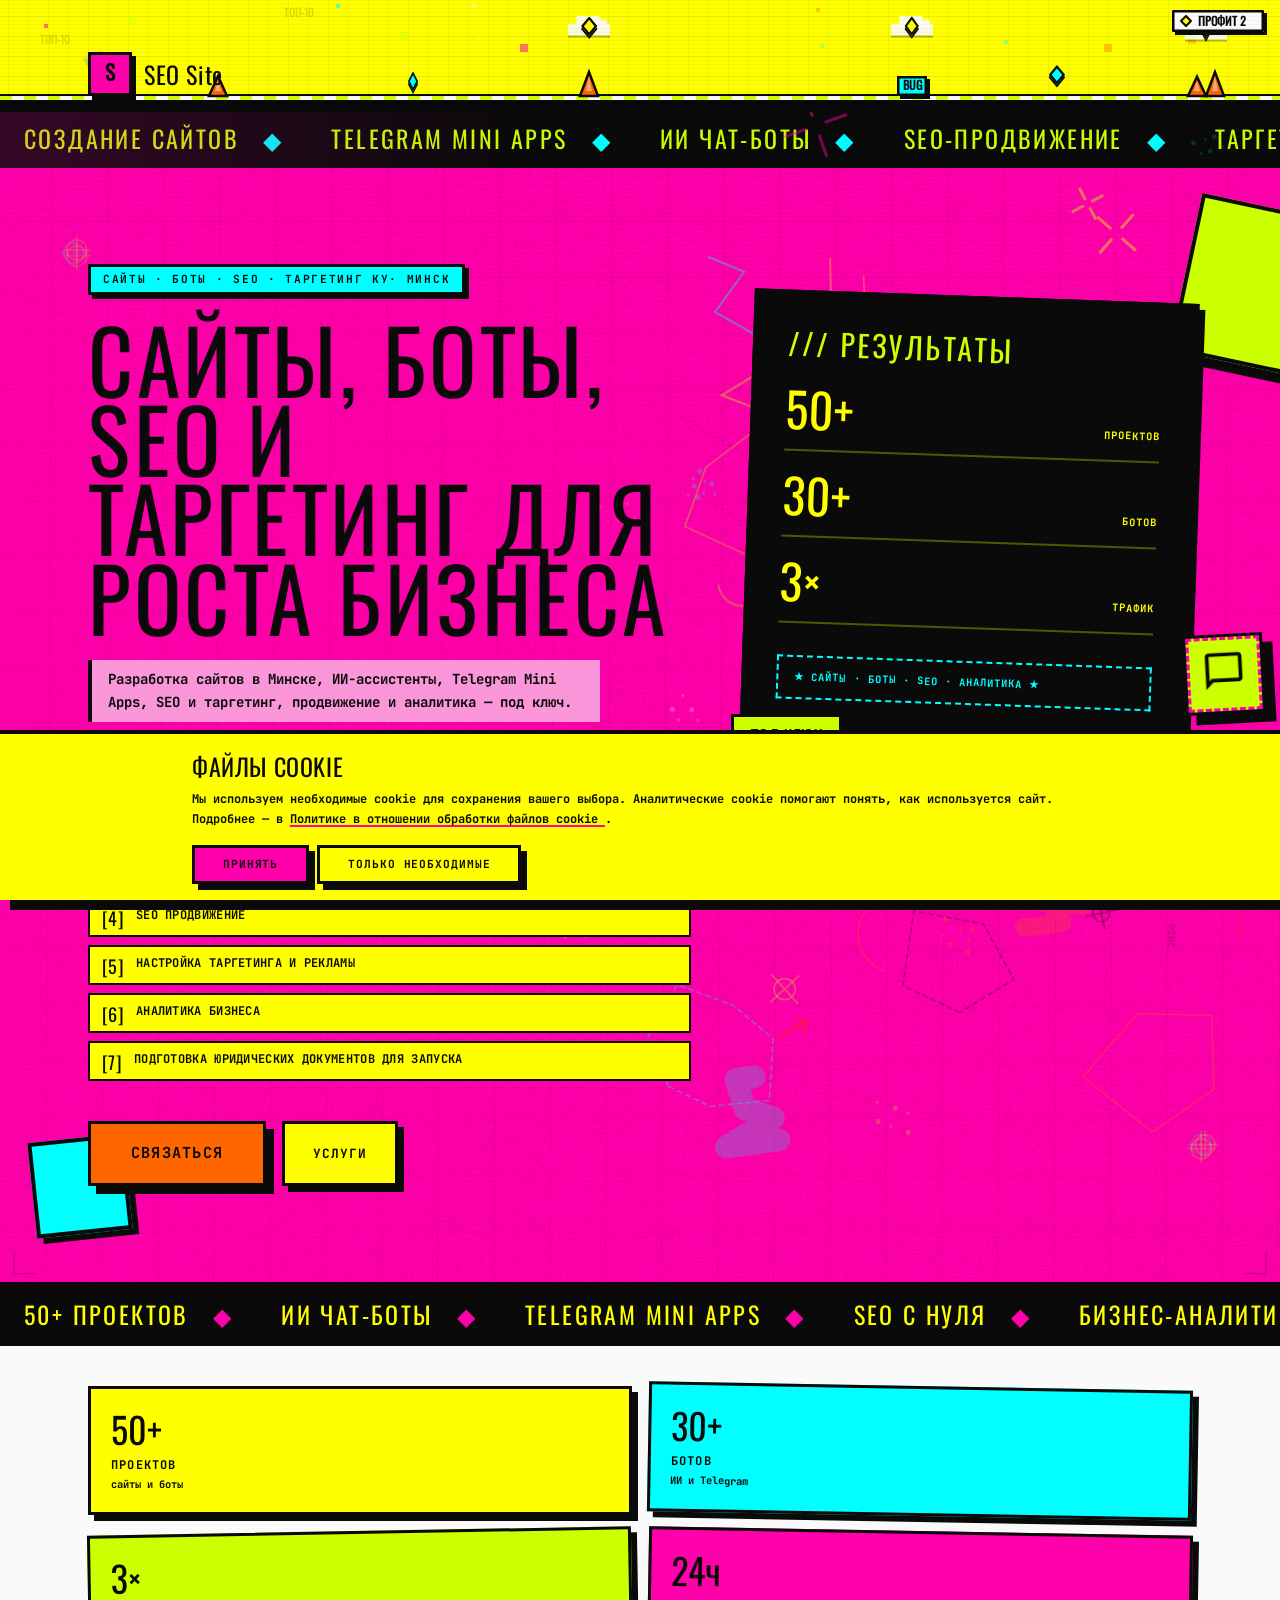
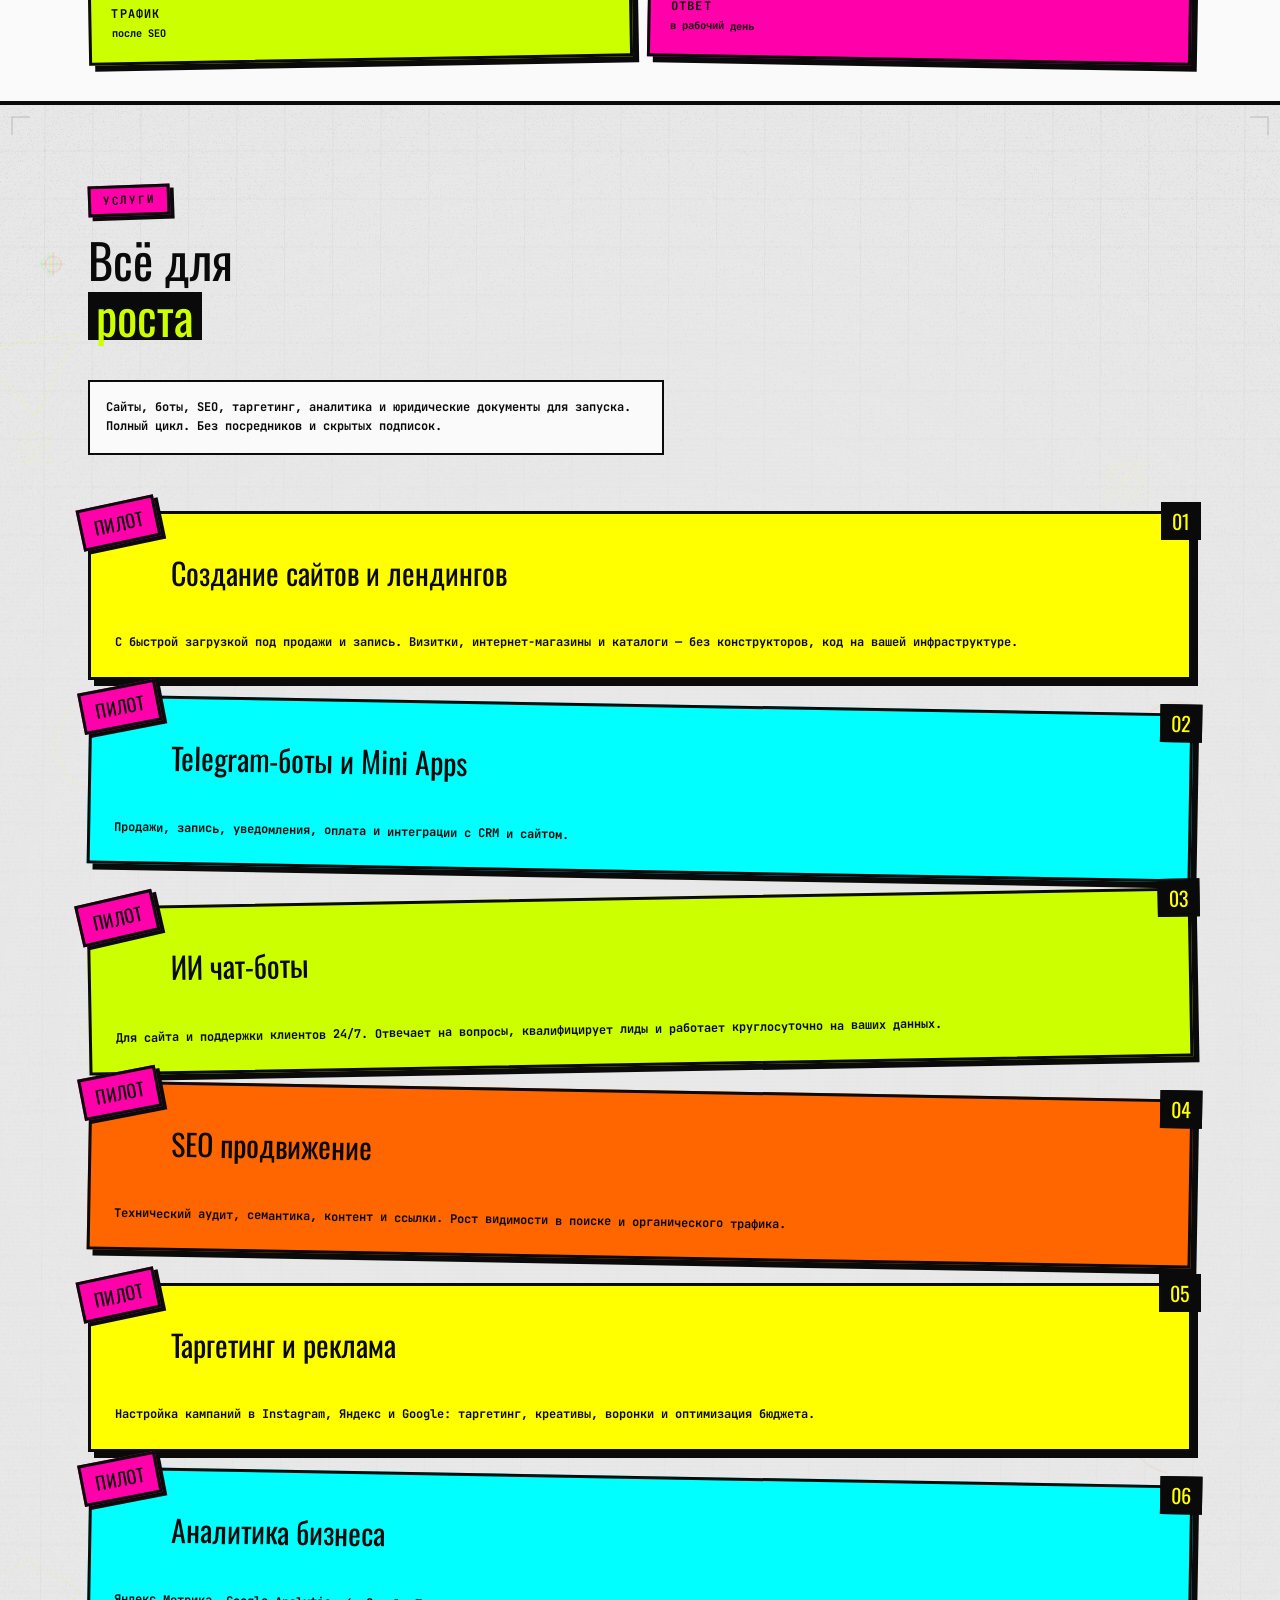
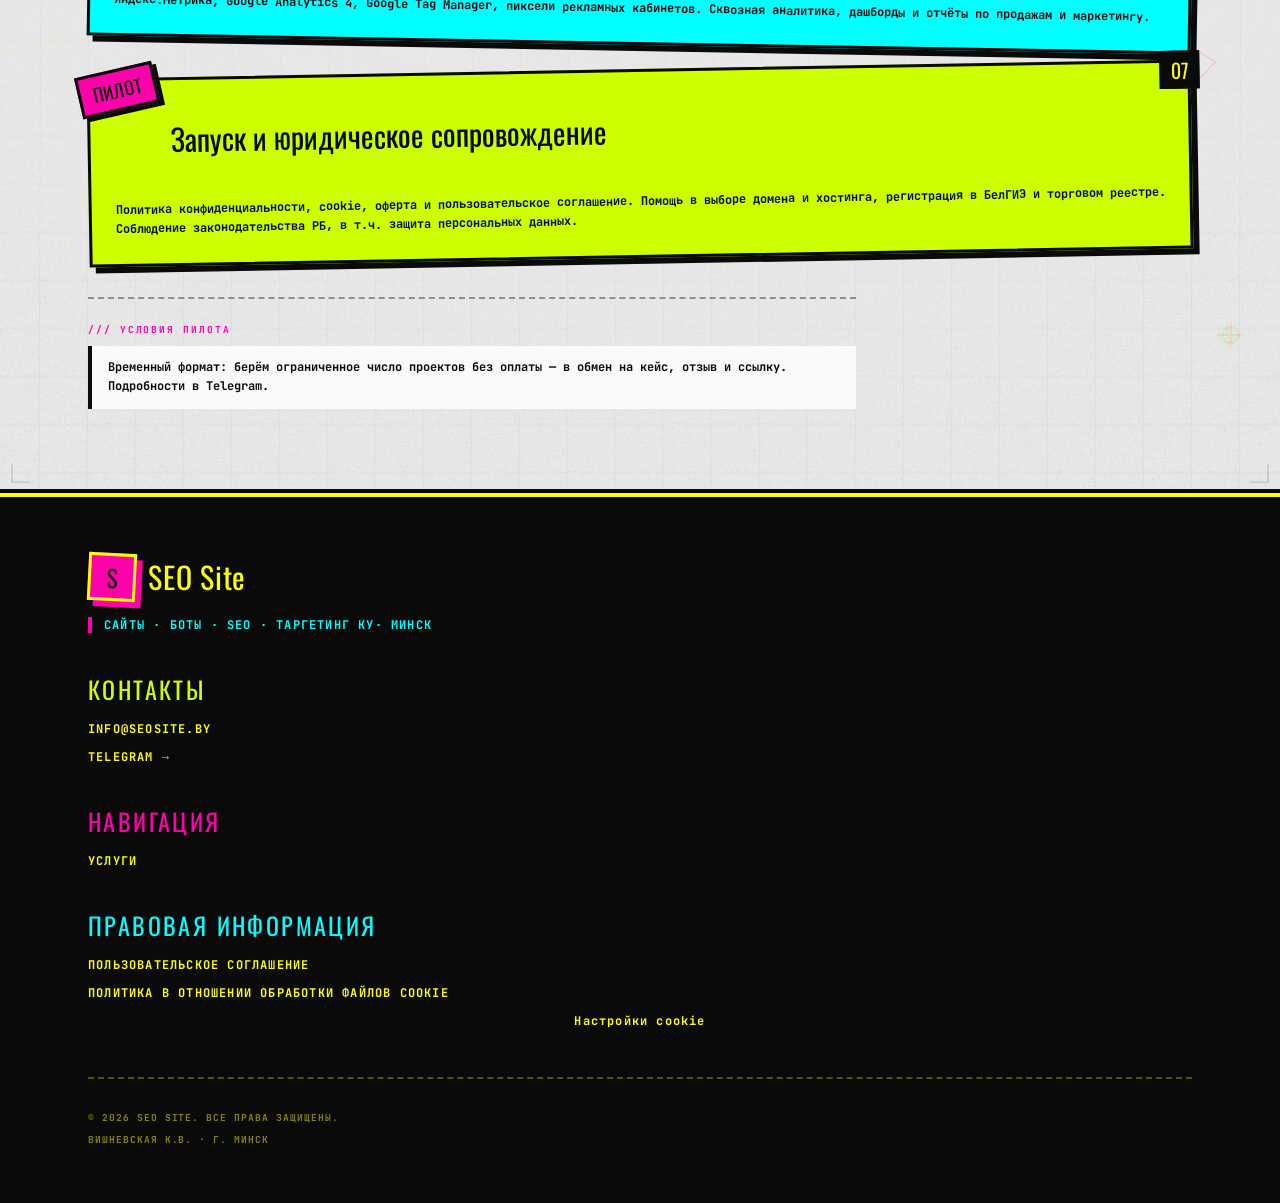
==== index.html @ da3e4685 "Updates" ====
<!DOCTYPE html><html lang="ru"> <head><meta charset="UTF-8"><meta name="viewport" content="width=device-width, initial-scale=1.0"><title>SEO Site — создание сайтов, боты и SEO в Минске</title><meta name="description" content="Создание сайтов и лендингов в Минске, ИИ чат-боты, Telegram-боты и Mini Apps. SEO-продвижение и аналитика бизнеса под ключ — без конструкторов и скрытых подписок."><link rel="canonical" href="https://seosite.by"><meta name="robots" content="index, follow"><meta name="theme-color" content="#ffff00"><meta property="og:type" content="website"><meta property="og:locale" content="ru_BY"><meta property="og:site_name" content="SEO Site"><meta property="og:url" content="https://seosite.by"><meta property="og:title" content="SEO Site — создание сайтов, боты и SEO в Минске"><meta property="og:description" content="Создание сайтов и лендингов в Минске, ИИ чат-боты, Telegram-боты и Mini Apps. SEO-продвижение и аналитика бизнеса под ключ — без конструкторов и скрытых подписок."><meta property="og:image" content="https://seosite.by/og.png"><meta property="og:image:width" content="1200"><meta property="og:image:height" content="630"><meta property="og:image:alt" content="SEO Site — создание сайтов, боты и SEO в Минске"><meta name="twitter:card" content="summary_large_image"><meta name="twitter:title" content="SEO Site — создание сайтов, боты и SEO в Минске"><meta name="twitter:description" content="Создание сайтов и лендингов в Минске, ИИ чат-боты, Telegram-боты и Mini Apps. SEO-продвижение и аналитика бизнеса под ключ — без конструкторов и скрытых подписок."><meta name="twitter:image" content="https://seosite.by/og.png"><link rel="icon" type="image/svg+xml" href="/favicon.svg"><link rel="icon" type="image/png" sizes="32x32" href="/favicon-32.png"><link rel="apple-touch-icon" href="/apple-touch-icon.png"><script type="application/ld+json">{"@context":"https://schema.org","@type":"WebSite","name":"SEO Site","url":"https://seosite.by","description":"Создание сайтов и лендингов в Минске, ИИ чат-боты, Telegram-боты и Mini Apps. SEO-продвижение и аналитика бизнеса под ключ — без конструкторов и скрытых подписок.","inLanguage":"ru-BY","publisher":{"@type":"Organization","name":"SEO Site","url":"https://seosite.by"}}</script><script type="application/ld+json">{"@context":"https://schema.org","@type":"ProfessionalService","name":"SEO Site","url":"https://seosite.by","description":"Создание сайтов и лендингов в Минске, ИИ чат-боты, Telegram-боты и Mini Apps. SEO-продвижение и аналитика бизнеса под ключ — без конструкторов и скрытых подписок.","email":"info@seosite.by","image":"https://seosite.by/og.png","address":{"@type":"PostalAddress","addressLocality":"Минск","addressCountry":"BY"},"areaServed":[{"@type":"City","name":"Минск"},{"@type":"Country","name":"Беларусь"}],"sameAs":["https://t.me/seositeby"],"knowsAbout":["создание сайтов","разработка сайтов","SEO-продвижение","ИИ чат-боты","Telegram-боты","Telegram Mini Apps","сквозная аналитика"],"hasOfferCatalog":{"@type":"OfferCatalog","name":"Услуги SEO Site","itemListElement":[{"@type":"Offer","name":"Создание сайтов и лендингов","description":"С быстрой загрузкой под продажи и запись. Визитки, интернет-магазины и каталоги — без конструкторов, код на вашей инфраструктуре.","priceCurrency":"BYN","itemOffered":{"@type":"Service","name":"Создание сайтов и лендингов","description":"С быстрой загрузкой под продажи и запись. Визитки, интернет-магазины и каталоги — без конструкторов, код на вашей инфраструктуре.","provider":{"@type":"ProfessionalService","name":"SEO Site"}}},{"@type":"Offer","name":"Telegram-боты и Mini Apps","description":"Продажи, запись, уведомления, оплата и интеграции с CRM и сайтом.","priceCurrency":"BYN","itemOffered":{"@type":"Service","name":"Telegram-боты и Mini Apps","description":"Продажи, запись, уведомления, оплата и интеграции с CRM и сайтом.","provider":{"@type":"ProfessionalService","name":"SEO Site"}}},{"@type":"Offer","name":"ИИ чат-боты","description":"Для сайта и поддержки клиентов 24/7. Отвечает на вопросы, квалифицирует лиды и работает круглосуточно на ваших данных.","priceCurrency":"BYN","itemOffered":{"@type":"Service","name":"ИИ чат-боты","description":"Для сайта и поддержки клиентов 24/7. Отвечает на вопросы, квалифицирует лиды и работает круглосуточно на ваших данных.","provider":{"@type":"ProfessionalService","name":"SEO Site"}}},{"@type":"Offer","name":"SEO продвижение","description":"Технический аудит, семантика, контент и ссылки. Рост видимости в поиске и органического трафика.","priceCurrency":"BYN","itemOffered":{"@type":"Service","name":"SEO продвижение","description":"Технический аудит, семантика, контент и ссылки. Рост видимости в поиске и органического трафика.","provider":{"@type":"ProfessionalService","name":"SEO Site"}}},{"@type":"Offer","name":"Таргетинг и реклама","description":"Настройка кампаний в Instagram, Яндекс и Google: таргетинг, креативы, воронки и оптимизация бюджета.","priceCurrency":"BYN","itemOffered":{"@type":"Service","name":"Таргетинг и реклама","description":"Настройка кампаний в Instagram, Яндекс и Google: таргетинг, креативы, воронки и оптимизация бюджета.","provider":{"@type":"ProfessionalService","name":"SEO Site"}}},{"@type":"Offer","name":"Аналитика бизнеса","description":"Яндекс.Метрика, Google Analytics 4, Google Tag Manager, пиксели рекламных кабинетов. Сквозная аналитика, дашборды и отчёты по продажам и маркетингу.","priceCurrency":"BYN","itemOffered":{"@type":"Service","name":"Аналитика бизнеса","description":"Яндекс.Метрика, Google Analytics 4, Google Tag Manager, пиксели рекламных кабинетов. Сквозная аналитика, дашборды и отчёты по продажам и маркетингу.","provider":{"@type":"ProfessionalService","name":"SEO Site"}}},{"@type":"Offer","name":"Запуск и юридическое сопровождение","description":"Политика конфиденциальности, cookie, оферта и пользовательское соглашение. Помощь в выборе домена и хостинга, регистрация в БелГИЭ и торговом реестре. Соблюдение законодательства РБ, в т.ч. защита персональных данных.","priceCurrency":"BYN","itemOffered":{"@type":"Service","name":"Запуск и юридическое сопровождение","description":"Политика конфиденциальности, cookie, оферта и пользовательское соглашение. Помощь в выборе домена и хостинга, регистрация в БелГИЭ и торговом реестре. Соблюдение законодательства РБ, в т.ч. защита персональных данных.","provider":{"@type":"ProfessionalService","name":"SEO Site"}}}]}}</script><style>@font-face{font-family:Oswald;font-style:normal;font-display:swap;font-weight:400;src:url(/_astro/oswald-cyrillic-400-normal.Dakd8U79.woff2) format("woff2");unicode-range:U+0301,U+0400-045F,U+0490-0491,U+04B0-04B1,U+2116}@font-face{font-family:Oswald;font-style:normal;font-display:swap;font-weight:400;src:url(/_astro/oswald-latin-400-normal.BAFo8sP8.woff2) format("woff2");unicode-range:U+0000-00FF,U+0131,U+0152-0153,U+02BB-02BC,U+02C6,U+02DA,U+02DC,U+0304,U+0308,U+0329,U+2000-206F,U+20AC,U+2122,U+2191,U+2193,U+2212,U+2215,U+FEFF,U+FFFD}@font-face{font-family:JetBrains Mono;font-style:normal;font-display:swap;font-weight:400;src:url(/_astro/jetbrains-mono-cyrillic-400-normal.BEIGL1Tu.woff2) format("woff2");unicode-range:U+0301,U+0400-045F,U+0490-0491,U+04B0-04B1,U+2116}@font-face{font-family:JetBrains Mono;font-style:normal;font-display:swap;font-weight:400;src:url(/_astro/jetbrains-mono-latin-400-normal.V6pRDFza.woff2) format("woff2");unicode-range:U+0000-00FF,U+0131,U+0152-0153,U+02BB-02BC,U+02C6,U+02DA,U+02DC,U+0304,U+0308,U+0329,U+2000-206F,U+20AC,U+2122,U+2191,U+2193,U+2212,U+2215,U+FEFF,U+FFFD}</style><link rel="preload" href="/_astro/oswald-cyrillic-400-normal.Dakd8U79.woff2" as="font" type="font/woff2" crossorigin><link rel="preload" href="/_astro/oswald-latin-400-normal.BAFo8sP8.woff2" as="font" type="font/woff2" crossorigin><link rel="preload" href="/_astro/jetbrains-mono-cyrillic-400-normal.BEIGL1Tu.woff2" as="font" type="font/woff2" crossorigin><link rel="preload" href="/_astro/jetbrains-mono-latin-400-normal.V6pRDFza.woff2" as="font" type="font/woff2" crossorigin><style>*,:before,:after{--tw-translate-x:0;--tw-translate-y:0;--tw-rotate:0;--tw-skew-x:0;--tw-skew-y:0;--tw-scale-x:1;--tw-scale-y:1;--tw-pan-x: ;--tw-pan-y: ;--tw-pinch-zoom: ;--tw-ring-offset-shadow:0 0 #0000;--tw-ring-shadow:0 0 #0000;--tw-shadow:0 0 #0000;--tw-shadow-colored:0 0 #0000;--tw-contain-size: ;--tw-contain-layout: ;--tw-contain-paint: ;--tw-contain-style: }*,:before,:after{box-sizing:border-box;border-width:0;border-style:solid;border-color:#e5e7eb}:before,:after{--tw-content:""}html{line-height:1.5;-webkit-text-size-adjust:100%;-moz-tab-size:4;-o-tab-size:4;tab-size:4;font-family:JetBrains Mono,Courier New,monospace;font-feature-settings:normal;font-variation-settings:normal;-webkit-tap-highlight-color:transparent}body{margin:0;line-height:inherit}h1{font-size:inherit;font-weight:inherit}a{color:inherit;text-decoration:inherit}h1,p{margin:0}ul{list-style:none;margin:0;padding:0}canvas{display:block;vertical-align:middle}.pointer-events-none{pointer-events:none}.invisible{visibility:hidden}.absolute{position:absolute}.relative{position:relative}.sticky{position:sticky}.inset-0{inset:0}.-bottom-4{bottom:-1rem}.-left-4{left:-1rem}.-right-16{right:-4rem}.bottom-12{bottom:3rem}.left-8{left:2rem}.top-0{top:0}.top-24{top:6rem}.z-10{z-index:10}.z-50{z-index:50}.mx-auto{margin-left:auto;margin-right:auto}.mt-0\.5{margin-top:.125rem}.mt-10{margin-top:2.5rem}.mt-6{margin-top:1.5rem}.mt-8{margin-top:2rem}.flex{display:flex}.grid{display:grid}.hidden{display:none}.h-11{height:2.75rem}.h-24{height:6rem}.h-40{height:10rem}.h-full{height:100%}.min-h-\[112px\]{min-height:112px}.w-11{width:2.75rem}.w-24{width:6rem}.w-40{width:10rem}.w-full{width:100%}.max-w-6xl{max-width:72rem}.max-w-lg{max-width:32rem}.shrink-0{flex-shrink:0}.-rotate-6{--tw-rotate:-6deg;transform:translate(var(--tw-translate-x),var(--tw-translate-y)) rotate(var(--tw-rotate)) skew(var(--tw-skew-x)) skewY(var(--tw-skew-y)) scaleX(var(--tw-scale-x)) scaleY(var(--tw-scale-y))}.rotate-12{--tw-rotate:12deg;transform:translate(var(--tw-translate-x),var(--tw-translate-y)) rotate(var(--tw-rotate)) skew(var(--tw-skew-x)) skewY(var(--tw-skew-y)) scaleX(var(--tw-scale-x)) scaleY(var(--tw-scale-y))}.rotate-2{--tw-rotate:2deg;transform:translate(var(--tw-translate-x),var(--tw-translate-y)) rotate(var(--tw-rotate)) skew(var(--tw-skew-x)) skewY(var(--tw-skew-y)) scaleX(var(--tw-scale-x)) scaleY(var(--tw-scale-y))}.touch-manipulation{touch-action:manipulation}.flex-wrap{flex-wrap:wrap}.items-start{align-items:flex-start}.items-end{align-items:flex-end}.items-center{align-items:center}.justify-center{justify-content:center}.justify-between{justify-content:space-between}.gap-0{gap:0px}.gap-10{gap:2.5rem}.gap-3{gap:.75rem}.gap-4{gap:1rem}.gap-6{gap:1.5rem}.space-y-2>:not([hidden])~:not([hidden]){--tw-space-y-reverse:0;margin-top:calc(.5rem * calc(1 - var(--tw-space-y-reverse)));margin-bottom:calc(.5rem * var(--tw-space-y-reverse))}.space-y-5>:not([hidden])~:not([hidden]){--tw-space-y-reverse:0;margin-top:calc(1.25rem * calc(1 - var(--tw-space-y-reverse)));margin-bottom:calc(1.25rem * var(--tw-space-y-reverse))}.overflow-hidden{overflow:hidden}.border-0{border-width:0px}.border-2{border-width:2px}.border-3{border-width:3px}.border-4{border-width:4px}.border-b-2{border-bottom-width:2px}.border-b-4{border-bottom-width:4px}.border-l-4{border-left-width:4px}.border-dashed{border-style:dashed}.border-acid-cyan{--tw-border-opacity:1;border-color:rgb(0 255 255 / var(--tw-border-opacity, 1))}.border-acid-yellow\/30{border-color:#ffff004d}.border-brutal-black{--tw-border-opacity:1;border-color:rgb(10 10 10 / var(--tw-border-opacity, 1))}.\!bg-acid-cyan{--tw-bg-opacity:1 !important;background-color:rgb(0 255 255 / var(--tw-bg-opacity, 1))!important}.bg-acid-cyan{--tw-bg-opacity:1;background-color:rgb(0 255 255 / var(--tw-bg-opacity, 1))}.bg-acid-lime{--tw-bg-opacity:1;background-color:rgb(204 255 0 / var(--tw-bg-opacity, 1))}.bg-acid-pink{--tw-bg-opacity:1;background-color:rgb(255 0 170 / var(--tw-bg-opacity, 1))}.bg-acid-yellow{--tw-bg-opacity:1;background-color:rgb(255 255 0 / var(--tw-bg-opacity, 1))}.bg-brutal-black{--tw-bg-opacity:1;background-color:rgb(10 10 10 / var(--tw-bg-opacity, 1))}.bg-brutal-white\/60{background-color:#fafafa99}.p-6{padding:1.5rem}.px-3{padding-left:.75rem;padding-right:.75rem}.px-4{padding-left:1rem;padding-right:1rem}.px-6{padding-left:1.5rem;padding-right:1.5rem}.py-1\.5{padding-top:.375rem;padding-bottom:.375rem}.py-14{padding-top:3.5rem;padding-bottom:3.5rem}.py-2{padding-top:.5rem;padding-bottom:.5rem}.py-2\.5{padding-top:.625rem;padding-bottom:.625rem}.py-3{padding-top:.75rem;padding-bottom:.75rem}.pb-0{padding-bottom:0}.pb-3{padding-bottom:.75rem}.pb-4{padding-bottom:1rem}.pl-4{padding-left:1rem}.pt-8{padding-top:2rem}.font-display{font-family:Oswald,Impact,sans-serif}.text-3xl{font-size:1.875rem;line-height:2.25rem}.text-5xl{font-size:3rem;line-height:1}.text-\[0\.65rem\]{font-size:.65rem}.text-\[clamp\(3rem\,8vw\,5\.5rem\)\]{font-size:clamp(3rem,8vw,5.5rem)}.text-lg{font-size:1.125rem;line-height:1.75rem}.text-sm{font-size:.875rem;line-height:1.25rem}.text-xl{font-size:1.25rem;line-height:1.75rem}.text-xs{font-size:.75rem;line-height:1rem}.font-bold{font-weight:700}.uppercase{text-transform:uppercase}.leading-\[0\.9\]{line-height:.9}.leading-none{line-height:1}.leading-relaxed{line-height:1.625}.tracking-wide{letter-spacing:.025em}.tracking-widest{letter-spacing:.1em}.text-acid-cyan{color:#0ff}.text-acid-lime{color:#cf0}.text-acid-yellow{color:#ff0}.text-brutal-black{color:#0a0a0a}.shadow-brutal{--tw-shadow:6px 6px 0 0 #0A0A0A;--tw-shadow-colored:6px 6px 0 0 var(--tw-shadow-color);box-shadow:var(--tw-ring-offset-shadow, 0 0 #0000),var(--tw-ring-shadow, 0 0 #0000),var(--tw-shadow)}.shadow-brutal-lg{--tw-shadow:10px 10px 0 0 #0A0A0A;--tw-shadow-colored:10px 10px 0 0 var(--tw-shadow-color);box-shadow:var(--tw-ring-offset-shadow, 0 0 #0000),var(--tw-ring-shadow, 0 0 #0000),var(--tw-shadow)}.shadow-brutal-sm{--tw-shadow:4px 4px 0 0 #0A0A0A;--tw-shadow-colored:4px 4px 0 0 var(--tw-shadow-color);box-shadow:var(--tw-ring-offset-shadow, 0 0 #0000),var(--tw-ring-shadow, 0 0 #0000),var(--tw-shadow)}@media(min-width:640px){.sm\:p-8{padding:2rem}.sm\:px-6{padding-left:1.5rem;padding-right:1.5rem}.sm\:py-20{padding-top:5rem;padding-bottom:5rem}.sm\:text-2xl{font-size:1.5rem;line-height:2rem}.sm\:text-base{font-size:1rem;line-height:1.5rem}}@media(min-width:1024px){.lg\:mt-8{margin-top:2rem}.lg\:block{display:block}.lg\:grid-cols-\[1\.15fr_0\.85fr\]{grid-template-columns:1.15fr .85fr}.lg\:gap-14{gap:3.5rem}.lg\:py-24{padding-top:6rem;padding-bottom:6rem}}html{scroll-padding-top:var(--header-offset, 4.5rem)}body{cursor:url(/cursors/cursor-default.svg) 6 3,default;background-image:linear-gradient(#0a0a0a12 1px,transparent 1px),linear-gradient(90deg,#0a0a0a12 1px,transparent 1px);background-size:32px 32px}a{cursor:url(/cursors/cursor-pointer.svg) 6 3,pointer}h1{font-family:Oswald,Impact,sans-serif;font-weight:400;letter-spacing:.04em;text-transform:uppercase}.font-display{font-weight:400}.section-tag{display:inline-block;border:3px solid #0a0a0a;background:#ff0;padding:.25rem .75rem;font-size:.7rem;font-weight:700;text-transform:uppercase;letter-spacing:.15em;box-shadow:4px 4px #0a0a0a;transform:rotate(-2deg)}.btn-brutal{display:inline-flex;align-items:center;justify-content:center;gap:.5rem;border:3px solid #0a0a0a;background:#f0a;padding:.875rem 1.75rem;font-size:.8rem;font-weight:700;text-transform:uppercase;letter-spacing:.08em;color:#0a0a0a;box-shadow:6px 6px #0a0a0a;transition:transform .1s ease,box-shadow .1s ease;cursor:url(/cursors/cursor-pointer.svg) 6 3,pointer}@media(hover:hover)and (pointer:fine){.btn-brutal:hover{transform:translate(3px,3px);box-shadow:3px 3px #0a0a0a}}.btn-brutal:focus-visible{outline:3px dashed #00ffff;outline-offset:4px}.btn-brutal-outline{display:inline-flex;align-items:center;justify-content:center;gap:.5rem;border:3px solid #0a0a0a;background:#ff0;padding:.875rem 1.75rem;font-size:.8rem;font-weight:700;text-transform:uppercase;letter-spacing:.08em;color:#0a0a0a;box-shadow:6px 6px #0a0a0a;transition:transform .1s ease,box-shadow .1s ease;cursor:url(/cursors/cursor-pointer.svg) 6 3,pointer}@media(hover:hover)and (pointer:fine){.btn-brutal-outline:hover{background:#cf0;transform:translate(3px,3px);box-shadow:3px 3px #0a0a0a}}.btn-brutal-outline:focus-visible{outline:3px dashed #ff00aa;outline-offset:4px}.brutal-card{border:3px solid #0a0a0a;box-shadow:6px 6px #0a0a0a}.marquee-track-reverse{display:flex;width:-moz-max-content;width:max-content;animation:marquee-reverse 18s linear infinite}@keyframes marquee-reverse{0%{transform:translate(-50%)}to{transform:translate(0)}}@media(prefers-reduced-motion:reduce){body{cursor:auto}.marquee-track-reverse{animation:none}.btn-brutal:hover,.btn-brutal-outline:hover{transform:none;box-shadow:6px 6px #0a0a0a}}.hero-enter[data-astro-cid-bbe6dxrz]{opacity:0;transform:translateY(20px) rotate(-2deg);animation:hero-pop .5s cubic-bezier(.68,-.55,.27,1.55) forwards;animation-delay:var(--delay, 0ms)}@keyframes hero-pop{to{opacity:1;transform:translateY(0) rotate(0)}}.hero-cta[data-astro-cid-bbe6dxrz]{background:#f60;padding:1.125rem 2.5rem;font-size:.95rem;box-shadow:8px 8px #0a0a0a;animation:hero-cta-wiggle 3.5s ease-in-out infinite}@media(hover:hover)and (pointer:fine){.hero-cta[data-astro-cid-bbe6dxrz]:hover{animation-play-state:paused;transform:translate(3px,3px);box-shadow:5px 5px #0a0a0a}}@keyframes hero-cta-wiggle{0%,82%,to{transform:rotate(0)}84%{transform:rotate(-4deg) translate(-3px)}86%{transform:rotate(4deg) translate(3px)}88%{transform:rotate(-3deg) translate(-2px)}90%{transform:rotate(3deg) translate(2px)}92%{transform:rotate(-2deg)}94%{transform:rotate(2deg)}}@media(prefers-reduced-motion:reduce){.hero-enter[data-astro-cid-bbe6dxrz]{opacity:1;transform:none;animation:none}.hero-cta[data-astro-cid-bbe6dxrz]{animation:none}}</style><link rel="preload" href="/_astro/cookies.J5Fp4cP9.css" onload="this.onload=null;this.rel='stylesheet'" as="style"><noscript><link rel="stylesheet" href="/_astro/cookies.J5Fp4cP9.css"></noscript>
</head> <body class="min-h-screen bg-brutal-gray font-sans text-brutal-black antialiased">  <header class="relative sticky top-0 z-50 flex min-h-[112px] items-end overflow-hidden border-b-4 border-brutal-black bg-acid-yellow" id="site-header" data-beasties-container> <canvas id="header-canvas" class="pointer-events-none absolute inset-0 h-full w-full" aria-hidden="true"></canvas> <div class="relative z-10 mx-auto flex w-full max-w-6xl items-center px-4 pb-3 pt-8 sm:px-6"> <a href="/" class="group flex items-center gap-3"> <span id="header-logo-mark" class="invisible flex h-11 w-11 shrink-0 items-center justify-center border-3 border-brutal-black font-display text-xl leading-none" aria-hidden="true">
S
</span> <span class="font-display text-xl leading-none tracking-wide text-brutal-black sm:text-2xl">SEO Site</span> </a> </div> </header> <main> <section class="relative overflow-hidden border-b-4 border-brutal-black bg-acid-pink text-brutal-black" data-beasties-container data-astro-cid-bbe6dxrz> <div class="overflow-hidden border-b-4 border-brutal-black bg-brutal-black py-2.5" data-astro-cid-bbe6dxrz> <div class="marquee-track-reverse gap-0" data-astro-cid-bbe6dxrz> <span class="flex shrink-0 items-center gap-6 px-6 font-display text-xl tracking-widest text-acid-lime sm:text-2xl" data-astro-cid-bbe6dxrz> СОЗДАНИЕ САЙТОВ <span class="text-acid-cyan" data-astro-cid-bbe6dxrz>◆</span> </span><span class="flex shrink-0 items-center gap-6 px-6 font-display text-xl tracking-widest text-acid-lime sm:text-2xl" data-astro-cid-bbe6dxrz> TELEGRAM MINI APPS <span class="text-acid-cyan" data-astro-cid-bbe6dxrz>◆</span> </span><span class="flex shrink-0 items-center gap-6 px-6 font-display text-xl tracking-widest text-acid-lime sm:text-2xl" data-astro-cid-bbe6dxrz> ИИ ЧАТ-БОТЫ <span class="text-acid-cyan" data-astro-cid-bbe6dxrz>◆</span> </span><span class="flex shrink-0 items-center gap-6 px-6 font-display text-xl tracking-widest text-acid-lime sm:text-2xl" data-astro-cid-bbe6dxrz> SEO-ПРОДВИЖЕНИЕ <span class="text-acid-cyan" data-astro-cid-bbe6dxrz>◆</span> </span><span class="flex shrink-0 items-center gap-6 px-6 font-display text-xl tracking-widest text-acid-lime sm:text-2xl" data-astro-cid-bbe6dxrz> ТАРГЕТИНГ И РЕКЛАМА <span class="text-acid-cyan" data-astro-cid-bbe6dxrz>◆</span> </span><span class="flex shrink-0 items-center gap-6 px-6 font-display text-xl tracking-widest text-acid-lime sm:text-2xl" data-astro-cid-bbe6dxrz> БИЗНЕС-АНАЛИТИКА <span class="text-acid-cyan" data-astro-cid-bbe6dxrz>◆</span> </span><span class="flex shrink-0 items-center gap-6 px-6 font-display text-xl tracking-widest text-acid-lime sm:text-2xl" data-astro-cid-bbe6dxrz> БЕЗ ПОДПИСОК <span class="text-acid-cyan" data-astro-cid-bbe6dxrz>◆</span> </span><span class="flex shrink-0 items-center gap-6 px-6 font-display text-xl tracking-widest text-acid-lime sm:text-2xl" data-astro-cid-bbe6dxrz> СВОЙ КОД <span class="text-acid-cyan" data-astro-cid-bbe6dxrz>◆</span> </span><span class="flex shrink-0 items-center gap-6 px-6 font-display text-xl tracking-widest text-acid-lime sm:text-2xl" data-astro-cid-bbe6dxrz> МИНСК · БЕЛАРУСЬ <span class="text-acid-cyan" data-astro-cid-bbe6dxrz>◆</span> </span><span class="flex shrink-0 items-center gap-6 px-6 font-display text-xl tracking-widest text-acid-lime sm:text-2xl" data-astro-cid-bbe6dxrz> СОЗДАНИЕ САЙТОВ <span class="text-acid-cyan" data-astro-cid-bbe6dxrz>◆</span> </span><span class="flex shrink-0 items-center gap-6 px-6 font-display text-xl tracking-widest text-acid-lime sm:text-2xl" data-astro-cid-bbe6dxrz> TELEGRAM MINI APPS <span class="text-acid-cyan" data-astro-cid-bbe6dxrz>◆</span> </span><span class="flex shrink-0 items-center gap-6 px-6 font-display text-xl tracking-widest text-acid-lime sm:text-2xl" data-astro-cid-bbe6dxrz> ИИ ЧАТ-БОТЫ <span class="text-acid-cyan" data-astro-cid-bbe6dxrz>◆</span> </span><span class="flex shrink-0 items-center gap-6 px-6 font-display text-xl tracking-widest text-acid-lime sm:text-2xl" data-astro-cid-bbe6dxrz> SEO-ПРОДВИЖЕНИЕ <span class="text-acid-cyan" data-astro-cid-bbe6dxrz>◆</span> </span><span class="flex shrink-0 items-center gap-6 px-6 font-display text-xl tracking-widest text-acid-lime sm:text-2xl" data-astro-cid-bbe6dxrz> ТАРГЕТИНГ И РЕКЛАМА <span class="text-acid-cyan" data-astro-cid-bbe6dxrz>◆</span> </span><span class="flex shrink-0 items-center gap-6 px-6 font-display text-xl tracking-widest text-acid-lime sm:text-2xl" data-astro-cid-bbe6dxrz> БИЗНЕС-АНАЛИТИКА <span class="text-acid-cyan" data-astro-cid-bbe6dxrz>◆</span> </span><span class="flex shrink-0 items-center gap-6 px-6 font-display text-xl tracking-widest text-acid-lime sm:text-2xl" data-astro-cid-bbe6dxrz> БЕЗ ПОДПИСОК <span class="text-acid-cyan" data-astro-cid-bbe6dxrz>◆</span> </span><span class="flex shrink-0 items-center gap-6 px-6 font-display text-xl tracking-widest text-acid-lime sm:text-2xl" data-astro-cid-bbe6dxrz> СВОЙ КОД <span class="text-acid-cyan" data-astro-cid-bbe6dxrz>◆</span> </span><span class="flex shrink-0 items-center gap-6 px-6 font-display text-xl tracking-widest text-acid-lime sm:text-2xl" data-astro-cid-bbe6dxrz> МИНСК · БЕЛАРУСЬ <span class="text-acid-cyan" data-astro-cid-bbe6dxrz>◆</span> </span> </div> </div> <canvas id="hero-canvas" class="pointer-events-none absolute inset-0 h-full w-full" aria-hidden="true"></canvas> <div class="pointer-events-none absolute -right-16 top-24 hidden h-40 w-40 rotate-12 border-4 border-brutal-black bg-acid-lime shadow-brutal-lg lg:block" data-astro-cid-bbe6dxrz></div> <div class="pointer-events-none absolute bottom-12 left-8 h-24 w-24 -rotate-6 border-4 border-brutal-black bg-acid-cyan shadow-brutal lg:block" data-astro-cid-bbe6dxrz></div> <div class="relative mx-auto max-w-6xl px-4 py-14 sm:px-6 sm:py-20 lg:py-24" data-astro-cid-bbe6dxrz> <div class="grid items-start gap-10 lg:grid-cols-[1.15fr_0.85fr] lg:gap-14" data-astro-cid-bbe6dxrz> <div data-astro-cid-bbe6dxrz> <p class="hero-enter section-tag !bg-acid-cyan" style="--delay: 0ms" data-astro-cid-bbe6dxrz> Сайты · Боты · SEO · Таргетинг  ку· Минск </p> <h1 class="hero-enter mt-6 font-display text-[clamp(3rem,8vw,5.5rem)] leading-[0.9] text-brutal-black" style="--delay: 80ms" data-astro-cid-bbe6dxrz> Сайты, боты, SEO и таргетинг для роста бизнеса </h1> <p class="hero-enter mt-6 max-w-lg border-l-4 border-brutal-black bg-brutal-white/60 py-2 pl-4 text-sm font-bold leading-relaxed" style="--delay: 160ms" data-astro-cid-bbe6dxrz> Разработка сайтов в Минске, ИИ-ассистенты, Telegram Mini Apps, SEO и таргетинг, продвижение и аналитика — под ключ. </p> <ul class="mt-8 space-y-2" data-astro-cid-bbe6dxrz> <li class="hero-enter flex items-start gap-3 border-2 border-brutal-black bg-acid-yellow px-3 py-2 text-xs font-bold uppercase tracking-wide" style="--delay: 240ms; transform: rotate(-0.5deg)" data-astro-cid-bbe6dxrz> <span class="mt-0.5 shrink-0 font-display text-lg leading-none text-brutal-black" data-astro-cid-bbe6dxrz>
[1]
</span> Создание сайтов и лендингов с быстрой загрузкой под продажи и запись </li><li class="hero-enter flex items-start gap-3 border-2 border-brutal-black bg-acid-yellow px-3 py-2 text-xs font-bold uppercase tracking-wide" style="--delay: 300ms; transform: rotate(0.5deg)" data-astro-cid-bbe6dxrz> <span class="mt-0.5 shrink-0 font-display text-lg leading-none text-brutal-black" data-astro-cid-bbe6dxrz>
[2]
</span> Telegram-боты и Mini Apps </li><li class="hero-enter flex items-start gap-3 border-2 border-brutal-black bg-acid-yellow px-3 py-2 text-xs font-bold uppercase tracking-wide" style="--delay: 360ms; transform: rotate(-0.5deg)" data-astro-cid-bbe6dxrz> <span class="mt-0.5 shrink-0 font-display text-lg leading-none text-brutal-black" data-astro-cid-bbe6dxrz>
[3]
</span> ИИ чат-боты для сайта, поддержки клиентов 24/7 </li><li class="hero-enter flex items-start gap-3 border-2 border-brutal-black bg-acid-yellow px-3 py-2 text-xs font-bold uppercase tracking-wide" style="--delay: 420ms; transform: rotate(0.5deg)" data-astro-cid-bbe6dxrz> <span class="mt-0.5 shrink-0 font-display text-lg leading-none text-brutal-black" data-astro-cid-bbe6dxrz>
[4]
</span> SEO продвижение </li><li class="hero-enter flex items-start gap-3 border-2 border-brutal-black bg-acid-yellow px-3 py-2 text-xs font-bold uppercase tracking-wide" style="--delay: 480ms; transform: rotate(-0.5deg)" data-astro-cid-bbe6dxrz> <span class="mt-0.5 shrink-0 font-display text-lg leading-none text-brutal-black" data-astro-cid-bbe6dxrz>
[5]
</span> Настройка таргетинга и рекламы </li><li class="hero-enter flex items-start gap-3 border-2 border-brutal-black bg-acid-yellow px-3 py-2 text-xs font-bold uppercase tracking-wide" style="--delay: 540ms; transform: rotate(0.5deg)" data-astro-cid-bbe6dxrz> <span class="mt-0.5 shrink-0 font-display text-lg leading-none text-brutal-black" data-astro-cid-bbe6dxrz>
[6]
</span> Аналитика бизнеса </li><li class="hero-enter flex items-start gap-3 border-2 border-brutal-black bg-acid-yellow px-3 py-2 text-xs font-bold uppercase tracking-wide" style="--delay: 600ms; transform: rotate(-0.5deg)" data-astro-cid-bbe6dxrz> <span class="mt-0.5 shrink-0 font-display text-lg leading-none text-brutal-black" data-astro-cid-bbe6dxrz>
[7]
</span> Подготовка юридических документов для запуска </li> </ul> <div class="hero-enter mt-10 flex flex-wrap gap-4" style="--delay: 480ms" data-astro-cid-bbe6dxrz> <a href="https://t.me/seositeby" target="_blank" rel="noopener noreferrer" class="btn-brutal hero-cta touch-manipulation" data-astro-cid-bbe6dxrz> Связаться </a> <a href="#services" class="btn-brutal-outline" data-astro-cid-bbe6dxrz>Услуги</a> </div> </div> <div class="hero-enter relative lg:mt-8" style="--delay: 320ms" data-astro-cid-bbe6dxrz> <div class="brutal-card rotate-2 bg-brutal-black p-6 text-acid-yellow sm:p-8" data-astro-cid-bbe6dxrz> <p class="font-display text-3xl tracking-widest text-acid-lime" data-astro-cid-bbe6dxrz>/// РЕЗУЛЬТАТЫ</p> <div class="mt-6 space-y-5" data-astro-cid-bbe6dxrz> <div class="flex items-end justify-between border-b-2 border-acid-yellow/30 pb-4" data-astro-cid-bbe6dxrz> <span class="font-display text-5xl leading-none" data-astro-cid-bbe6dxrz>50+</span> <span class="text-[0.65rem] font-bold uppercase tracking-widest" data-astro-cid-bbe6dxrz>ПРОЕКТОВ</span> </div><div class="flex items-end justify-between border-b-2 border-acid-yellow/30 pb-4" data-astro-cid-bbe6dxrz> <span class="font-display text-5xl leading-none" data-astro-cid-bbe6dxrz>30+</span> <span class="text-[0.65rem] font-bold uppercase tracking-widest" data-astro-cid-bbe6dxrz>БОТОВ</span> </div><div class="flex items-end justify-between border-b-2 border-acid-yellow/30 pb-4 border-0 pb-0" data-astro-cid-bbe6dxrz> <span class="font-display text-5xl leading-none" data-astro-cid-bbe6dxrz>3×</span> <span class="text-[0.65rem] font-bold uppercase tracking-widest" data-astro-cid-bbe6dxrz>ТРАФИК</span> </div> </div> <div class="mt-8 border-2 border-dashed border-acid-cyan px-4 py-3 text-[0.65rem] font-bold uppercase tracking-widest text-acid-cyan" data-astro-cid-bbe6dxrz>
★ Сайты · Боты · SEO · Аналитика ★
</div> </div> <span class="absolute -bottom-4 -left-4 border-3 border-brutal-black bg-acid-lime px-4 py-1.5 font-display text-sm uppercase tracking-wide shadow-brutal-sm sm:text-base" data-astro-cid-bbe6dxrz>
ПОД КЛЮЧ
</span> </div> </div> </div> </section>  <section class="overflow-hidden border-b-4 border-brutal-black bg-brutal-black py-3"> <div class="marquee-track gap-0"> <span class="flex shrink-0 items-center gap-6 px-6 font-display text-2xl tracking-widest text-acid-yellow"> 50+ ПРОЕКТОВ <span class="text-acid-pink">◆</span> </span><span class="flex shrink-0 items-center gap-6 px-6 font-display text-2xl tracking-widest text-acid-yellow"> ИИ ЧАТ-БОТЫ <span class="text-acid-pink">◆</span> </span><span class="flex shrink-0 items-center gap-6 px-6 font-display text-2xl tracking-widest text-acid-yellow"> TELEGRAM MINI APPS <span class="text-acid-pink">◆</span> </span><span class="flex shrink-0 items-center gap-6 px-6 font-display text-2xl tracking-widest text-acid-yellow"> SEO С НУЛЯ <span class="text-acid-pink">◆</span> </span><span class="flex shrink-0 items-center gap-6 px-6 font-display text-2xl tracking-widest text-acid-yellow"> БИЗНЕС-АНАЛИТИКА <span class="text-acid-pink">◆</span> </span><span class="flex shrink-0 items-center gap-6 px-6 font-display text-2xl tracking-widest text-acid-yellow"> 24Ч ОТВЕТ <span class="text-acid-pink">◆</span> </span><span class="flex shrink-0 items-center gap-6 px-6 font-display text-2xl tracking-widest text-acid-yellow"> СВОЙ КОД <span class="text-acid-pink">◆</span> </span><span class="flex shrink-0 items-center gap-6 px-6 font-display text-2xl tracking-widest text-acid-yellow"> БЕЛАРУСЬ <span class="text-acid-pink">◆</span> </span><span class="flex shrink-0 items-center gap-6 px-6 font-display text-2xl tracking-widest text-acid-yellow"> 50+ ПРОЕКТОВ <span class="text-acid-pink">◆</span> </span><span class="flex shrink-0 items-center gap-6 px-6 font-display text-2xl tracking-widest text-acid-yellow"> ИИ ЧАТ-БОТЫ <span class="text-acid-pink">◆</span> </span><span class="flex shrink-0 items-center gap-6 px-6 font-display text-2xl tracking-widest text-acid-yellow"> TELEGRAM MINI APPS <span class="text-acid-pink">◆</span> </span><span class="flex shrink-0 items-center gap-6 px-6 font-display text-2xl tracking-widest text-acid-yellow"> SEO С НУЛЯ <span class="text-acid-pink">◆</span> </span><span class="flex shrink-0 items-center gap-6 px-6 font-display text-2xl tracking-widest text-acid-yellow"> БИЗНЕС-АНАЛИТИКА <span class="text-acid-pink">◆</span> </span><span class="flex shrink-0 items-center gap-6 px-6 font-display text-2xl tracking-widest text-acid-yellow"> 24Ч ОТВЕТ <span class="text-acid-pink">◆</span> </span><span class="flex shrink-0 items-center gap-6 px-6 font-display text-2xl tracking-widest text-acid-yellow"> СВОЙ КОД <span class="text-acid-pink">◆</span> </span><span class="flex shrink-0 items-center gap-6 px-6 font-display text-2xl tracking-widest text-acid-yellow"> БЕЛАРУСЬ <span class="text-acid-pink">◆</span> </span> </div> </section> <section class="border-b-4 border-brutal-black bg-brutal-white py-10"> <div class="mx-auto max-w-6xl px-4 sm:px-6"> <div class="grid grid-cols-2 gap-4 lg:grid-cols-4"> <div class="brutal-card p-5 bg-acid-yellow"> <p class="font-display text-4xl leading-none sm:text-5xl">50+</p> <p class="mt-2 text-xs font-bold uppercase tracking-widest">Проектов</p> <p class="mt-1 text-[0.65rem] font-bold text-brutal-black">сайты и боты</p> </div><div class="brutal-card p-5 bg-acid-cyan rotate-1"> <p class="font-display text-4xl leading-none sm:text-5xl">30+</p> <p class="mt-2 text-xs font-bold uppercase tracking-widest">Ботов</p> <p class="mt-1 text-[0.65rem] font-bold text-brutal-black">ИИ и Telegram</p> </div><div class="brutal-card p-5 bg-acid-lime -rotate-1"> <p class="font-display text-4xl leading-none sm:text-5xl">3×</p> <p class="mt-2 text-xs font-bold uppercase tracking-widest">Трафик</p> <p class="mt-1 text-[0.65rem] font-bold text-brutal-black">после SEO</p> </div><div class="brutal-card p-5 bg-acid-pink rotate-1"> <p class="font-display text-4xl leading-none sm:text-5xl">24ч</p> <p class="mt-2 text-xs font-bold uppercase tracking-widest">Ответ</p> <p class="mt-1 text-[0.65rem] font-bold text-brutal-black">в рабочий день</p> </div> </div> </div> </section> <section id="services" class="relative overflow-hidden border-b-4 border-brutal-black bg-brutal-gray py-20"> <canvas id="services-canvas" class="pointer-events-none absolute inset-0 h-full w-full" aria-hidden="true"></canvas> <div class="relative mx-auto max-w-6xl px-4 sm:px-6"> <div class="mb-14 max-w-xl"> <span class="section-tag !bg-acid-pink !text-brutal-black">Услуги</span> <h2 data-letter-reveal class="letter-reveal font-display text-5xl leading-none sm:text-6xl flex flex-col gap-2 mt-5" style="--last-i: 10"> <span class="inline-block"> <span class="letter-word"> <span class="letter" style="--i: 0"> В </span><span class="letter" style="--i: 1"> с </span><span class="letter" style="--i: 2"> ё </span> </span> <span class="letter-space"></span><span class="letter-word"> <span class="letter" style="--i: 3"> д </span><span class="letter" style="--i: 4"> л </span><span class="letter" style="--i: 5"> я </span> </span>  </span><span class="inline-block w-fit bg-brutal-black px-2 text-acid-lime"> <span class="letter-word"> <span class="letter" style="--i: 6"> р </span><span class="letter" style="--i: 7"> о </span><span class="letter" style="--i: 8"> с </span><span class="letter" style="--i: 9"> т </span><span class="letter" style="--i: 10"> а </span> </span>  </span> </h2> <p class="mt-5 border-2 border-brutal-black bg-brutal-white p-4 text-xs font-bold leading-relaxed">
Сайты, боты, SEO, таргетинг, аналитика и юридические документы для запуска. Полный цикл. Без посредников и скрытых подписок.
</p> </div> <div class="grid gap-6 sm:grid-cols-2 lg:grid-cols-3"> <article class="brutal-card relative flex h-full flex-col p-6 transition duration-100 hover:translate-x-1 hover:translate-y-1 hover:shadow-brutal-sm bg-acid-yellow"> <span class="absolute -right-3 -top-3 border-3 border-brutal-black bg-brutal-black px-2 py-0.5 font-display text-xl text-acid-yellow"> 01 </span> <span class="absolute -left-3 -top-3 z-10 -rotate-12 border-3 border-brutal-black bg-acid-pink px-3 py-1 font-display text-lg uppercase tracking-wide text-brutal-black shadow-brutal-sm"> Пилот </span> <h3 class="mt-4 pl-14 font-display text-3xl leading-tight">Создание сайтов и лендингов</h3> <p class="mt-3 flex-1 text-xs font-bold leading-relaxed">С быстрой загрузкой под продажи и запись. Визитки, интернет-магазины и каталоги — без конструкторов, код на вашей инфраструктуре.</p> </article><article class="brutal-card relative flex h-full flex-col p-6 transition duration-100 hover:translate-x-1 hover:translate-y-1 hover:shadow-brutal-sm bg-acid-cyan rotate-1"> <span class="absolute -right-3 -top-3 border-3 border-brutal-black bg-brutal-black px-2 py-0.5 font-display text-xl text-acid-yellow"> 02 </span> <span class="absolute -left-3 -top-3 z-10 -rotate-12 border-3 border-brutal-black bg-acid-pink px-3 py-1 font-display text-lg uppercase tracking-wide text-brutal-black shadow-brutal-sm"> Пилот </span> <h3 class="mt-4 pl-14 font-display text-3xl leading-tight">Telegram-боты и Mini Apps</h3> <p class="mt-3 flex-1 text-xs font-bold leading-relaxed">Продажи, запись, уведомления, оплата и интеграции с CRM и сайтом.</p> </article><article class="brutal-card relative flex h-full flex-col p-6 transition duration-100 hover:translate-x-1 hover:translate-y-1 hover:shadow-brutal-sm bg-acid-lime -rotate-1"> <span class="absolute -right-3 -top-3 border-3 border-brutal-black bg-brutal-black px-2 py-0.5 font-display text-xl text-acid-yellow"> 03 </span> <span class="absolute -left-3 -top-3 z-10 -rotate-12 border-3 border-brutal-black bg-acid-pink px-3 py-1 font-display text-lg uppercase tracking-wide text-brutal-black shadow-brutal-sm"> Пилот </span> <h3 class="mt-4 pl-14 font-display text-3xl leading-tight">ИИ чат-боты</h3> <p class="mt-3 flex-1 text-xs font-bold leading-relaxed">Для сайта и поддержки клиентов 24/7. Отвечает на вопросы, квалифицирует лиды и работает круглосуточно на ваших данных.</p> </article><article class="brutal-card relative flex h-full flex-col p-6 transition duration-100 hover:translate-x-1 hover:translate-y-1 hover:shadow-brutal-sm bg-acid-orange rotate-1"> <span class="absolute -right-3 -top-3 border-3 border-brutal-black bg-brutal-black px-2 py-0.5 font-display text-xl text-acid-yellow"> 04 </span> <span class="absolute -left-3 -top-3 z-10 -rotate-12 border-3 border-brutal-black bg-acid-pink px-3 py-1 font-display text-lg uppercase tracking-wide text-brutal-black shadow-brutal-sm"> Пилот </span> <h3 class="mt-4 pl-14 font-display text-3xl leading-tight">SEO продвижение</h3> <p class="mt-3 flex-1 text-xs font-bold leading-relaxed">Технический аудит, семантика, контент и ссылки. Рост видимости в поиске и органического трафика.</p> </article><article class="brutal-card relative flex h-full flex-col p-6 transition duration-100 hover:translate-x-1 hover:translate-y-1 hover:shadow-brutal-sm bg-acid-yellow"> <span class="absolute -right-3 -top-3 border-3 border-brutal-black bg-brutal-black px-2 py-0.5 font-display text-xl text-acid-yellow"> 05 </span> <span class="absolute -left-3 -top-3 z-10 -rotate-12 border-3 border-brutal-black bg-acid-pink px-3 py-1 font-display text-lg uppercase tracking-wide text-brutal-black shadow-brutal-sm"> Пилот </span> <h3 class="mt-4 pl-14 font-display text-3xl leading-tight">Таргетинг и реклама</h3> <p class="mt-3 flex-1 text-xs font-bold leading-relaxed">Настройка кампаний в Instagram, Яндекс и Google: таргетинг, креативы, воронки и оптимизация бюджета.</p> </article><article class="brutal-card relative flex h-full flex-col p-6 transition duration-100 hover:translate-x-1 hover:translate-y-1 hover:shadow-brutal-sm bg-acid-cyan rotate-1"> <span class="absolute -right-3 -top-3 border-3 border-brutal-black bg-brutal-black px-2 py-0.5 font-display text-xl text-acid-yellow"> 06 </span> <span class="absolute -left-3 -top-3 z-10 -rotate-12 border-3 border-brutal-black bg-acid-pink px-3 py-1 font-display text-lg uppercase tracking-wide text-brutal-black shadow-brutal-sm"> Пилот </span> <h3 class="mt-4 pl-14 font-display text-3xl leading-tight">Аналитика бизнеса</h3> <p class="mt-3 flex-1 text-xs font-bold leading-relaxed">Яндекс.Метрика, Google Analytics 4, Google Tag Manager, пиксели рекламных кабинетов. Сквозная аналитика, дашборды и отчёты по продажам и маркетингу.</p> </article><article class="brutal-card relative flex h-full flex-col p-6 transition duration-100 hover:translate-x-1 hover:translate-y-1 hover:shadow-brutal-sm bg-acid-lime -rotate-1"> <span class="absolute -right-3 -top-3 border-3 border-brutal-black bg-brutal-black px-2 py-0.5 font-display text-xl text-acid-yellow"> 07 </span> <span class="absolute -left-3 -top-3 z-10 -rotate-12 border-3 border-brutal-black bg-acid-pink px-3 py-1 font-display text-lg uppercase tracking-wide text-brutal-black shadow-brutal-sm"> Пилот </span> <h3 class="mt-4 pl-14 font-display text-3xl leading-tight">Запуск и юридическое сопровождение</h3> <p class="mt-3 flex-1 text-xs font-bold leading-relaxed">Политика конфиденциальности, cookie, оферта и пользовательское соглашение. Помощь в выборе домена и хостинга, регистрация в БелГИЭ и торговом реестре. Соблюдение законодательства РБ, в т.ч. защита персональных данных.</p> </article> </div> <div class="mt-10 max-w-3xl border-t-2 border-dashed border-brutal-black/40 pt-6"> <p class="mb-2 text-[0.6rem] font-bold uppercase tracking-[0.2em] text-acid-pink">
/// условия пилота
</p> <p class="border-l-4 border-brutal-black bg-brutal-white py-3 pl-4 text-xs font-bold leading-relaxed sm:text-sm"> Временный формат: берём ограниченное число проектов без оплаты — в обмен на кейс, отзыв и ссылку. Подробности в Telegram. </p> </div> </div> </section> </main> <footer class="border-t-4 border-acid-yellow bg-brutal-black text-acid-yellow"> <div class="mx-auto max-w-6xl px-4 py-14 sm:px-6"> <div class="grid gap-10 sm:grid-cols-2 lg:grid-cols-4"> <div class="lg:col-span-1"> <a href="/" class="group inline-flex items-center gap-3 transition-colors"> <span class="flex h-12 w-12 rotate-3 items-center justify-center border-3 border-acid-yellow bg-acid-pink font-display text-2xl text-brutal-black shadow-brutal-pink">
S
</span> <span class="font-display text-3xl tracking-wide text-acid-yellow transition-colors group-hover:text-acid-pink">SEO Site</span> </a> <p class="mt-4 border-l-4 border-acid-pink pl-3 text-xs font-bold uppercase tracking-widest text-acid-cyan"> Сайты · Боты · SEO · Таргетинг  ку· Минск </p> </div> <div> <p class="font-display text-2xl tracking-widest text-acid-lime">КОНТАКТЫ</p> <div class="mt-4 flex flex-col gap-3 text-xs font-bold uppercase tracking-widest"> <a href="mailto:info@seosite.by" class="transition-colors hover:text-acid-pink"> info@seosite.by </a> <a href="https://t.me/seositeby" target="_blank" rel="noopener noreferrer" class="transition-colors hover:text-acid-pink">
Telegram →
</a> </div> </div> <div> <p class="font-display text-2xl tracking-widest text-acid-pink">НАВИГАЦИЯ</p> <nav class="mt-4 flex flex-col gap-3 text-xs font-bold uppercase tracking-widest" aria-label="Навигация в подвале"> <a href="#services" class="transition-colors hover:text-acid-pink">
Услуги
</a> </nav> </div> <div> <p class="font-display text-2xl tracking-widest text-acid-cyan">ПРАВОВАЯ ИНФОРМАЦИЯ</p> <div class="mt-4 flex flex-col gap-3 text-xs font-bold uppercase tracking-widest"> <a href="/terms" class="transition-colors hover:text-acid-pink">
Пользовательское соглашение
</a> <a href="/cookies" class="transition-colors hover:text-acid-pink">
Политика в отношении обработки файлов cookie
</a> <button type="button" id="cookie-reopen" class="cursor-brutal-pointer text-left transition-colors hover:text-acid-pink">
Настройки cookie
</button> </div> </div> </div> <div class="mt-12 flex flex-col gap-2 border-t-2 border-dashed border-acid-yellow/30 pt-8 text-[0.6rem] font-bold uppercase tracking-widest text-acid-yellow/50 sm:flex-row sm:items-center sm:justify-between"> <p>© 2026 SEO Site. Все права защищены.</p> <p>Вишневская К.В. · г. Минск</p> </div> </div> </footer>  <div id="floating-contacts" class="fixed bottom-6 right-4 z-[101] pointer-events-none max-sm:bottom-4 max-sm:right-3 sm:bottom-8 sm:right-6" data-astro-cid-pwyzc53x> <div id="floating-contacts-menu" class="pointer-events-none absolute bottom-full right-0 mb-4 flex flex-col items-end gap-4 opacity-0 transition-all duration-200" aria-hidden="true" data-astro-cid-pwyzc53x> <a href="https://t.me/seositeby" target="_blank" rel="noopener noreferrer" class="floating-contact-link touch-manipulation relative block min-w-[12rem] translate-y-3 opacity-0 border-3 border-brutal-black px-6 py-4 text-center font-display text-xl uppercase leading-none tracking-wide text-brutal-black transition duration-100 sm:min-w-[15rem] sm:px-8 sm:py-5 sm:text-2xl bg-acid-cyan -rotate-2 shadow-brutal-pink mr-6" data-contact="telegram" data-astro-cid-pwyzc53x> Telegram </a><a href="mailto:info@seosite.by" class="floating-contact-link touch-manipulation relative block min-w-[12rem] translate-y-3 opacity-0 border-3 border-brutal-black px-6 py-4 text-center font-display text-xl uppercase leading-none tracking-wide text-brutal-black transition duration-100 sm:min-w-[15rem] sm:px-8 sm:py-5 sm:text-2xl bg-acid-yellow rotate-1 shadow-brutal-cyan mr-3" data-contact="email" data-astro-cid-pwyzc53x> Email </a> </div> <button type="button" id="floating-contacts-toggle" class="floating-contacts-btn touch-manipulation pointer-events-auto group relative -rotate-3 flex h-20 w-20 items-center justify-center border-3 border-brutal-black bg-acid-lime text-brutal-black shadow-brutal-lg transition active:translate-x-[3px] active:translate-y-[3px] active:shadow-brutal sm:h-24 sm:w-24" aria-expanded="false" aria-controls="floating-contacts-menu" aria-label="Контакты" data-astro-cid-pwyzc53x> <span class="floating-contacts-ping pointer-events-none absolute inset-0 border-3 border-dashed border-acid-pink" aria-hidden="true" data-astro-cid-pwyzc53x></span> <span id="floating-contacts-icon-open" class="relative z-10" data-astro-cid-pwyzc53x> <svg class="h-11 w-11 sm:h-14 sm:w-14" viewBox="0 0 24 24" fill="currentColor" aria-hidden="true" data-astro-cid-pwyzc53x=""> <path d="M20 2H4c-1.1 0-2 .9-2 2v18l4-4h14c1.1 0 2-.9 2-2V4c0-1.1-.9-2-2-2zm0 14H5.2L4 17.2V4h16v12z" data-astro-cid-pwyzc53x=""/> </svg> </span> <span id="floating-contacts-icon-close" class="relative z-10 hidden font-display text-5xl leading-none sm:text-6xl" data-astro-cid-pwyzc53x>
✕
</span> </button> </div> <script type="module">const o=document.getElementById("floating-contacts"),n=document.getElementById("floating-contacts-menu"),c=document.getElementById("floating-contacts-toggle"),u=document.getElementById("floating-contacts-icon-open"),f=document.getElementById("floating-contacts-icon-close");if(o&&n&&c){let i=function(t){a=t,o.classList.toggle("is-open",t),c.setAttribute("aria-expanded",String(t)),n.setAttribute("aria-hidden",String(!t)),t?(n.classList.remove("pointer-events-none","opacity-0"),n.classList.add("pointer-events-auto","opacity-100"),n.querySelectorAll(".floating-contact-link").forEach((e,g)=>{e.style.transitionDelay=y?"0ms":`${g*50}ms`,e.classList.remove("translate-y-3","opacity-0"),e.classList.add("translate-y-0","opacity-100")}),u?.classList.add("hidden"),f?.classList.remove("hidden")):(n.classList.add("pointer-events-none","opacity-0"),n.classList.remove("pointer-events-auto","opacity-100"),n.querySelectorAll(".floating-contact-link").forEach(e=>{e.style.transitionDelay="0ms",e.classList.add("translate-y-3","opacity-0"),e.classList.remove("translate-y-0","opacity-100")}),u?.classList.remove("hidden"),f?.classList.add("hidden"))},d=function(t){t.stopPropagation(),i(!a)},r=function(){cancelAnimationFrame(m),m=requestAnimationFrame(()=>{if(!s||!p.matches||s.classList.contains("hidden")){o.style.removeProperty("bottom");return}const t=s.getBoundingClientRect().height;o.style.bottom=`${t+16}px`})},a=!1;const y=window.matchMedia("(pointer: coarse)").matches;let l=!1;c.addEventListener("pointerup",t=>{t.pointerType==="mouse"&&t.button!==0||(l=!0,d(t))}),c.addEventListener("click",t=>{if(l){l=!1;return}d(t)}),document.addEventListener("pointerdown",t=>{if(!a)return;const e=t.target;o.contains(e)||i(!1)}),document.addEventListener("keydown",t=>{t.key==="Escape"&&a&&i(!1)}),n.querySelectorAll("a").forEach(t=>{t.addEventListener("click",()=>i(!1))});const s=document.getElementById("cookie-consent"),p=window.matchMedia("(min-width: 641px)");let m=0;s&&(new MutationObserver(r).observe(s,{attributes:!0,attributeFilter:["class"]}),window.addEventListener("resize",r,{passive:!0}),r())}</script>  <div id="cookie-consent" class="hidden fixed inset-x-0 bottom-0 z-[100] border-t-4 border-brutal-black bg-acid-yellow p-4 shadow-brutal-lg max-sm:bottom-auto max-sm:top-0 max-sm:border-b-4 max-sm:border-t-0 sm:p-6" role="dialog" aria-labelledby="cookie-consent-title" aria-describedby="cookie-consent-desc"> <div class="mx-auto max-w-4xl"> <p id="cookie-consent-title" class="font-display text-2xl uppercase tracking-wide sm:text-3xl">
Файлы cookie
</p> <p id="cookie-consent-desc" class="mt-2 text-xs font-bold leading-relaxed">
Мы используем необходимые cookie для сохранения вашего выбора. Аналитические cookie помогают
      понять, как используется сайт. Подробнее — в
<a href="/cookies" class="underline decoration-acid-pink decoration-2 underline-offset-2 hover:text-acid-pink">
Политике в отношении обработки файлов cookie
</a>.
</p> <div class="mt-4 flex flex-wrap gap-2"> <button type="button" id="cookie-accept-all" class="btn-brutal !py-2 !text-[0.7rem]">
Принять
</button> <button type="button" id="cookie-reject-optional" class="btn-brutal-outline !py-2 !text-[0.7rem]">
Только необходимые
</button> </div> </div> </div> <script type="module">const n="seosite_cookie_consent";function a(e){if(!e)return null;try{const t=JSON.parse(e);return t.version!=="1.0"||typeof t.analytics!="boolean"?null:t}catch{return null}}const o=document.getElementById("cookie-consent");function i(e){const t={necessary:!0,analytics:e,timestamp:new Date().toISOString(),version:"1.0"};localStorage.setItem(n,JSON.stringify(t)),window.dispatchEvent(new CustomEvent("cookieconsent:update",{detail:{analytics:t.analytics}}))}function c(){o?.classList.add("hidden")}function s(){o?.classList.remove("hidden")}function l(){const e=a(localStorage.getItem(n));if(e){window.dispatchEvent(new CustomEvent("cookieconsent:update",{detail:{analytics:e.analytics}}));return}s()}document.getElementById("cookie-accept-all")?.addEventListener("click",()=>{i(!0),c()});document.getElementById("cookie-reject-optional")?.addEventListener("click",()=>{i(!1),c()});document.getElementById("cookie-reopen")?.addEventListener("click",()=>{s()});l();</script> <script type="module" src="/_astro/Layout.astro_astro_type_script_index_0_lang.BQ08jWo5.js"></script> <script type="module" src="/_astro/Layout.astro_astro_type_script_index_1_lang.CeY_OnJR.js"></script> <script type="module">function u(t,n,e){return Math.min(e,Math.max(n,t))}function v(t){const n=t.getBoundingClientRect(),e=window.innerHeight,r=e*.9,o=e*.38;return u((r-n.top)/(r-o),0,1)}function m(t){const n=t.querySelectorAll(".letter"),e=n.length;if(!e)return;const r=v(t);n.forEach((o,s)=>{const d=(s+1)/e;o.classList.toggle("is-revealed",r>=d)})}let l=0,a=null;function f(){document.querySelectorAll("[data-letter-reveal]").forEach(m)}function i(){cancelAnimationFrame(l),l=requestAnimationFrame(f)}function h(){cancelAnimationFrame(l),a&&(window.removeEventListener("resize",a),a=null)}function c(){h();const t=window.matchMedia("(prefers-reduced-motion: reduce)").matches,n=document.querySelectorAll("[data-letter-reveal]");if(t){n.forEach(e=>{e.querySelectorAll(".letter").forEach(r=>{r.classList.add("is-revealed")})});return}a=i,window.addEventListener("resize",a,{passive:!0}),i()}c();window.addEventListener("scroll",i,{passive:!0});document.addEventListener("astro:page-load",c);</script> <script type="module">function i(e){document.documentElement.style.setProperty("--header-offset",`${e}px`)}function d(){const e=document.getElementById("site-header");if(!e)return;if("ResizeObserver"in window){new ResizeObserver(([n])=>{i(n.contentRect.height+8)}).observe(e);return}const t=()=>i(e.offsetHeight+8);t(),window.addEventListener("resize",t,{passive:!0}),document.addEventListener("astro:page-load",t)}function a(){return window.matchMedia("(prefers-reduced-motion: reduce)").matches}d();document.addEventListener("click",e=>{const t=e.target.closest('a[href^="#"]');if(!t)return;const n=t.getAttribute("href");if(!n||n==="#")return;const c=decodeURIComponent(n.slice(1)),r=document.getElementById(c);if(!r)return;const o=new URL(window.location.href),s=new URL(t.href);o.host!==s.host||o.pathname!==s.pathname||(e.preventDefault(),history.pushState(null,"",n),r.scrollIntoView({behavior:a()?"auto":"smooth",block:"start"}))});</script> </body> </html>
---- _astro/cookies.J5Fp4cP9.css ----
::backdrop{--tw-translate-x:0;--tw-translate-y:0;--tw-rotate:0;--tw-skew-x:0;--tw-skew-y:0;--tw-scale-x:1;--tw-scale-y:1;--tw-pan-x: ;--tw-pan-y: ;--tw-pinch-zoom: ;--tw-ring-offset-shadow:0 0 #0000;--tw-ring-shadow:0 0 #0000;--tw-shadow:0 0 #0000;--tw-shadow-colored:0 0 #0000;--tw-contain-size: ;--tw-contain-layout: ;--tw-contain-paint: ;--tw-contain-style: }hr{height:0;color:inherit;border-top-width:1px}abbr:where([title]){-webkit-text-decoration:underline dotted;text-decoration:underline dotted}b,strong{font-weight:bolder}code,kbd,samp,pre{font-family:ui-monospace,SFMono-Regular,Menlo,Monaco,Consolas,Liberation Mono,Courier New,monospace;font-feature-settings:normal;font-variation-settings:normal;font-size:1em}small{font-size:80%}sub,sup{font-size:75%;line-height:0;position:relative;vertical-align:baseline}sub{bottom:-.25em}sup{top:-.5em}table{text-indent:0;border-color:inherit;border-collapse:collapse}button,input,optgroup,select,textarea{font-family:inherit;font-feature-settings:inherit;font-variation-settings:inherit;font-size:100%;font-weight:inherit;line-height:inherit;letter-spacing:inherit;color:inherit;margin:0;padding:0}button,select{text-transform:none}button,input:where([type=button]),input:where([type=reset]),input:where([type=submit]){-webkit-appearance:button;background-color:transparent;background-image:none}:-moz-focusring{outline:auto}:-moz-ui-invalid{box-shadow:none}progress{vertical-align:baseline}::-webkit-inner-spin-button,::-webkit-outer-spin-button{height:auto}[type=search]{-webkit-appearance:textfield;outline-offset:-2px}::-webkit-search-decoration{-webkit-appearance:none}::-webkit-file-upload-button{-webkit-appearance:button;font:inherit}summary{display:list-item}fieldset{margin:0;padding:0}legend{padding:0}dialog{padding:0}textarea{resize:vertical}input::-moz-placeholder,textarea::-moz-placeholder{opacity:1;color:#9ca3af}input::placeholder,textarea::placeholder{opacity:1;color:#9ca3af}button,[role=button]{cursor:pointer}:disabled{cursor:default}img,video{max-width:100%;height:auto}[hidden]:where(:not([hidden=until-found])){display:none}.pointer-events-auto{pointer-events:auto}.static{position:static}.fixed{position:fixed}.inset-x-0{left:0;right:0}.-left-3{left:-.75rem}.-right-3{right:-.75rem}.-top-3{top:-.75rem}.bottom-0{bottom:0}.bottom-6{bottom:1.5rem}.bottom-full{bottom:100%}.right-0{right:0}.right-4{right:1rem}.z-\[100\]{z-index:100}.z-\[101\]{z-index:101}.mb-14{margin-bottom:3.5rem}.mb-2{margin-bottom:.5rem}.mb-4{margin-bottom:1rem}.mr-2{margin-right:.5rem}.mr-3{margin-right:.75rem}.mr-5{margin-right:1.25rem}.mr-6{margin-right:1.5rem}.mr-8{margin-right:2rem}.mt-1{margin-top:.25rem}.mt-12{margin-top:3rem}.mt-2{margin-top:.5rem}.mt-3{margin-top:.75rem}.mt-4{margin-top:1rem}.mt-5{margin-top:1.25rem}.block{display:block}.inline-block{display:inline-block}.inline-flex{display:inline-flex}.h-12{height:3rem}.h-20{height:5rem}.min-h-screen{min-height:100vh}.w-12{width:3rem}.w-20{width:5rem}.w-fit{width:-moz-fit-content;width:fit-content}.min-w-\[12rem\]{min-width:12rem}.max-w-3xl{max-width:48rem}.max-w-4xl{max-width:56rem}.max-w-xl{max-width:36rem}.flex-1{flex:1 1 0%}.translate-y-0{--tw-translate-y:0px;transform:translate(var(--tw-translate-x),var(--tw-translate-y)) rotate(var(--tw-rotate)) skew(var(--tw-skew-x)) skewY(var(--tw-skew-y)) scaleX(var(--tw-scale-x)) scaleY(var(--tw-scale-y))}.translate-y-3{--tw-translate-y:.75rem;transform:translate(var(--tw-translate-x),var(--tw-translate-y)) rotate(var(--tw-rotate)) skew(var(--tw-skew-x)) skewY(var(--tw-skew-y)) scaleX(var(--tw-scale-x)) scaleY(var(--tw-scale-y))}.-rotate-1{--tw-rotate:-1deg;transform:translate(var(--tw-translate-x),var(--tw-translate-y)) rotate(var(--tw-rotate)) skew(var(--tw-skew-x)) skewY(var(--tw-skew-y)) scaleX(var(--tw-scale-x)) scaleY(var(--tw-scale-y))}.-rotate-12{--tw-rotate:-12deg;transform:translate(var(--tw-translate-x),var(--tw-translate-y)) rotate(var(--tw-rotate)) skew(var(--tw-skew-x)) skewY(var(--tw-skew-y)) scaleX(var(--tw-scale-x)) scaleY(var(--tw-scale-y))}.-rotate-2{--tw-rotate:-2deg;transform:translate(var(--tw-translate-x),var(--tw-translate-y)) rotate(var(--tw-rotate)) skew(var(--tw-skew-x)) skewY(var(--tw-skew-y)) scaleX(var(--tw-scale-x)) scaleY(var(--tw-scale-y))}.-rotate-3{--tw-rotate:-3deg;transform:translate(var(--tw-translate-x),var(--tw-translate-y)) rotate(var(--tw-rotate)) skew(var(--tw-skew-x)) skewY(var(--tw-skew-y)) scaleX(var(--tw-scale-x)) scaleY(var(--tw-scale-y))}.rotate-1{--tw-rotate:1deg;transform:translate(var(--tw-translate-x),var(--tw-translate-y)) rotate(var(--tw-rotate)) skew(var(--tw-skew-x)) skewY(var(--tw-skew-y)) scaleX(var(--tw-scale-x)) scaleY(var(--tw-scale-y))}.rotate-3{--tw-rotate:3deg;transform:translate(var(--tw-translate-x),var(--tw-translate-y)) rotate(var(--tw-rotate)) skew(var(--tw-skew-x)) skewY(var(--tw-skew-y)) scaleX(var(--tw-scale-x)) scaleY(var(--tw-scale-y))}.transform{transform:translate(var(--tw-translate-x),var(--tw-translate-y)) rotate(var(--tw-rotate)) skew(var(--tw-skew-x)) skewY(var(--tw-skew-y)) scaleX(var(--tw-scale-x)) scaleY(var(--tw-scale-y))}.cursor-brutal-pointer{cursor:url(/cursors/cursor-pointer.svg) 6 3,pointer}.grid-cols-2{grid-template-columns:repeat(2,minmax(0,1fr))}.flex-col{flex-direction:column}.gap-2{gap:.5rem}.space-y-6>:not([hidden])~:not([hidden]){--tw-space-y-reverse:0;margin-top:calc(1.5rem * calc(1 - var(--tw-space-y-reverse)));margin-bottom:calc(1.5rem * var(--tw-space-y-reverse))}.border{border-width:1px}.border-t-2{border-top-width:2px}.border-t-4{border-top-width:4px}.border-acid-pink{--tw-border-opacity:1;border-color:rgb(255 0 170 / var(--tw-border-opacity, 1))}.border-acid-yellow{--tw-border-opacity:1;border-color:rgb(255 255 0 / var(--tw-border-opacity, 1))}.border-brutal-black\/40{border-color:#0a0a0a66}.\!bg-acid-pink{--tw-bg-opacity:1 !important;background-color:rgb(255 0 170 / var(--tw-bg-opacity, 1))!important}.bg-acid-orange{--tw-bg-opacity:1;background-color:rgb(255 102 0 / var(--tw-bg-opacity, 1))}.bg-brutal-gray{--tw-bg-opacity:1;background-color:rgb(232 232 232 / var(--tw-bg-opacity, 1))}.bg-brutal-white{--tw-bg-opacity:1;background-color:rgb(250 250 250 / var(--tw-bg-opacity, 1))}.p-4{padding:1rem}.p-5{padding:1.25rem}.\!py-2{padding-top:.5rem!important;padding-bottom:.5rem!important}.px-2{padding-left:.5rem;padding-right:.5rem}.py-0\.5{padding-top:.125rem;padding-bottom:.125rem}.py-1{padding-top:.25rem;padding-bottom:.25rem}.py-10{padding-top:2.5rem;padding-bottom:2.5rem}.py-16{padding-top:4rem;padding-bottom:4rem}.py-20{padding-top:5rem;padding-bottom:5rem}.py-24{padding-top:6rem;padding-bottom:6rem}.py-4{padding-top:1rem;padding-bottom:1rem}.pl-14{padding-left:3.5rem}.pl-3{padding-left:.75rem}.pt-6{padding-top:1.5rem}.font-sans{font-family:JetBrains Mono,Courier New,monospace}.\!text-\[0\.7rem\]{font-size:.7rem!important}.text-2xl{font-size:1.5rem;line-height:2rem}.text-4xl{font-size:2.25rem;line-height:2.5rem}.text-\[0\.6rem\]{font-size:.6rem}.leading-tight{line-height:1.25}.tracking-\[0\.2em\]{letter-spacing:.2em}.\!text-brutal-black{color:#0a0a0a!important}.text-acid-pink{color:#f0a}.text-acid-yellow\/50{color:#ffff0080}.underline{text-decoration-line:underline}.decoration-acid-pink{text-decoration-color:#f0a}.decoration-2{text-decoration-thickness:2px}.underline-offset-2{text-underline-offset:2px}.antialiased{-webkit-font-smoothing:antialiased;-moz-osx-font-smoothing:grayscale}.opacity-0{opacity:0}.opacity-100{opacity:1}.opacity-60{opacity:.6}.shadow{--tw-shadow:0 1px 3px 0 rgb(0 0 0 / .1), 0 1px 2px -1px rgb(0 0 0 / .1);--tw-shadow-colored:0 1px 3px 0 var(--tw-shadow-color), 0 1px 2px -1px var(--tw-shadow-color);box-shadow:var(--tw-ring-offset-shadow, 0 0 #0000),var(--tw-ring-shadow, 0 0 #0000),var(--tw-shadow)}.shadow-brutal-cyan{--tw-shadow:6px 6px 0 0 #00FFFF;--tw-shadow-colored:6px 6px 0 0 var(--tw-shadow-color);box-shadow:var(--tw-ring-offset-shadow, 0 0 #0000),var(--tw-ring-shadow, 0 0 #0000),var(--tw-shadow)}.shadow-brutal-pink{--tw-shadow:6px 6px 0 0 #FF00AA;--tw-shadow-colored:6px 6px 0 0 var(--tw-shadow-color);box-shadow:var(--tw-ring-offset-shadow, 0 0 #0000),var(--tw-ring-shadow, 0 0 #0000),var(--tw-shadow)}.transition{transition-property:color,background-color,border-color,text-decoration-color,fill,stroke,opacity,box-shadow,transform,filter,backdrop-filter;transition-timing-function:cubic-bezier(.4,0,.2,1);transition-duration:.15s}.transition-all{transition-property:all;transition-timing-function:cubic-bezier(.4,0,.2,1);transition-duration:.15s}.transition-colors{transition-property:color,background-color,border-color,text-decoration-color,fill,stroke;transition-timing-function:cubic-bezier(.4,0,.2,1);transition-duration:.15s}.duration-100{transition-duration:.1s}.duration-200{transition-duration:.2s}.hover\:translate-x-1:hover{--tw-translate-x:.25rem;transform:translate(var(--tw-translate-x),var(--tw-translate-y)) rotate(var(--tw-rotate)) skew(var(--tw-skew-x)) skewY(var(--tw-skew-y)) scaleX(var(--tw-scale-x)) scaleY(var(--tw-scale-y))}.hover\:translate-y-1:hover{--tw-translate-y:.25rem;transform:translate(var(--tw-translate-x),var(--tw-translate-y)) rotate(var(--tw-rotate)) skew(var(--tw-skew-x)) skewY(var(--tw-skew-y)) scaleX(var(--tw-scale-x)) scaleY(var(--tw-scale-y))}.hover\:text-acid-pink:hover{color:#f0a}.hover\:shadow-brutal-sm:hover{--tw-shadow:4px 4px 0 0 #0A0A0A;--tw-shadow-colored:4px 4px 0 0 var(--tw-shadow-color);box-shadow:var(--tw-ring-offset-shadow, 0 0 #0000),var(--tw-ring-shadow, 0 0 #0000),var(--tw-shadow)}.active\:translate-x-\[3px\]:active{--tw-translate-x:3px;transform:translate(var(--tw-translate-x),var(--tw-translate-y)) rotate(var(--tw-rotate)) skew(var(--tw-skew-x)) skewY(var(--tw-skew-y)) scaleX(var(--tw-scale-x)) scaleY(var(--tw-scale-y))}.active\:translate-y-\[3px\]:active{--tw-translate-y:3px;transform:translate(var(--tw-translate-x),var(--tw-translate-y)) rotate(var(--tw-rotate)) skew(var(--tw-skew-x)) skewY(var(--tw-skew-y)) scaleX(var(--tw-scale-x)) scaleY(var(--tw-scale-y))}.active\:shadow-brutal:active{--tw-shadow:6px 6px 0 0 #0A0A0A;--tw-shadow-colored:6px 6px 0 0 var(--tw-shadow-color);box-shadow:var(--tw-ring-offset-shadow, 0 0 #0000),var(--tw-ring-shadow, 0 0 #0000),var(--tw-shadow)}.group:hover .group-hover\:text-acid-pink{color:#f0a}@media not all and (min-width:640px){.max-sm\:bottom-4{bottom:1rem}.max-sm\:bottom-auto{bottom:auto}.max-sm\:right-3{right:.75rem}.max-sm\:top-0{top:0}.max-sm\:border-b-4{border-bottom-width:4px}.max-sm\:border-t-0{border-top-width:0px}}.floating-contacts-btn[data-astro-cid-pwyzc53x]{animation:fab-wiggle 4s ease-in-out infinite}.floating-contacts-ping[data-astro-cid-pwyzc53x]{animation:fab-ping 2.5s cubic-bezier(0,0,.2,1) infinite}#floating-contacts[data-astro-cid-pwyzc53x].is-open .floating-contacts-btn[data-astro-cid-pwyzc53x],#floating-contacts[data-astro-cid-pwyzc53x].is-open .floating-contacts-ping[data-astro-cid-pwyzc53x]{animation:none}#floating-contacts[data-astro-cid-pwyzc53x].is-open .floating-contacts-btn[data-astro-cid-pwyzc53x]{rotate:0deg;background-color:#ff0}.floating-contact-link[data-astro-cid-pwyzc53x]{transition:transform .15s cubic-bezier(.68,-.55,.27,1.55),opacity .15s ease,box-shadow .1s ease}@media(hover:hover)and (pointer:fine){.floating-contacts-btn[data-astro-cid-pwyzc53x]:hover{rotate:0deg;background-color:#ff0}.floating-contact-link[data-astro-cid-pwyzc53x]:hover{transform:translate(-4px,-2px);box-shadow:4px 4px #0a0a0a}}@media(pointer:coarse){.floating-contact-link[data-astro-cid-pwyzc53x]{transition:none}}@keyframes fab-wiggle{0%,82%,to{transform:rotate(-3deg) scale(1)}86%{transform:rotate(-13deg) scale(1.06)}90%{transform:rotate(7deg) scale(1.06)}94%{transform:rotate(-9deg) scale(1.03)}98%{transform:rotate(5deg) scale(1.03)}}@keyframes fab-ping{0%{transform:scale(1);opacity:.85}70%,to{transform:scale(1.55);opacity:0}}@media(prefers-reduced-motion:reduce){.floating-contacts-btn[data-astro-cid-pwyzc53x],.floating-contacts-ping[data-astro-cid-pwyzc53x]{animation:none}}input[type=text],input[type=email],input[type=tel],input[type=search],input[type=url],input[type=number],input[type=password],textarea,[contenteditable=true]{cursor:url(/cursors/cursor-text.svg) 16 16,text}.marquee-track{display:flex;width:-moz-max-content;width:max-content;animation:marquee 18s linear infinite}@keyframes marquee{0%{transform:translate(0)}to{transform:translate(-50%)}}.letter-reveal .letter-word{display:inline-block;white-space:nowrap}.letter-reveal .letter{display:inline-block;opacity:0;transform:translateY(.75em) rotate(-6deg);transition:opacity .38s cubic-bezier(.68,-.55,.27,1.55),transform .38s cubic-bezier(.68,-.55,.27,1.55);transition-delay:calc((var(--last-i, 0) - var(--i, 0)) * 55ms)}.letter-reveal .letter-space{white-space:pre}.letter-reveal .letter.is-revealed{opacity:1;transform:translateY(0) rotate(0);transition-delay:0ms}
---- _astro/cookies.J5Fp4cP9.css ----
::backdrop{--tw-translate-x:0;--tw-translate-y:0;--tw-rotate:0;--tw-skew-x:0;--tw-skew-y:0;--tw-scale-x:1;--tw-scale-y:1;--tw-pan-x: ;--tw-pan-y: ;--tw-pinch-zoom: ;--tw-ring-offset-shadow:0 0 #0000;--tw-ring-shadow:0 0 #0000;--tw-shadow:0 0 #0000;--tw-shadow-colored:0 0 #0000;--tw-contain-size: ;--tw-contain-layout: ;--tw-contain-paint: ;--tw-contain-style: }hr{height:0;color:inherit;border-top-width:1px}abbr:where([title]){-webkit-text-decoration:underline dotted;text-decoration:underline dotted}b,strong{font-weight:bolder}code,kbd,samp,pre{font-family:ui-monospace,SFMono-Regular,Menlo,Monaco,Consolas,Liberation Mono,Courier New,monospace;font-feature-settings:normal;font-variation-settings:normal;font-size:1em}small{font-size:80%}sub,sup{font-size:75%;line-height:0;position:relative;vertical-align:baseline}sub{bottom:-.25em}sup{top:-.5em}table{text-indent:0;border-color:inherit;border-collapse:collapse}button,input,optgroup,select,textarea{font-family:inherit;font-feature-settings:inherit;font-variation-settings:inherit;font-size:100%;font-weight:inherit;line-height:inherit;letter-spacing:inherit;color:inherit;margin:0;padding:0}button,select{text-transform:none}button,input:where([type=button]),input:where([type=reset]),input:where([type=submit]){-webkit-appearance:button;background-color:transparent;background-image:none}:-moz-focusring{outline:auto}:-moz-ui-invalid{box-shadow:none}progress{vertical-align:baseline}::-webkit-inner-spin-button,::-webkit-outer-spin-button{height:auto}[type=search]{-webkit-appearance:textfield;outline-offset:-2px}::-webkit-search-decoration{-webkit-appearance:none}::-webkit-file-upload-button{-webkit-appearance:button;font:inherit}summary{display:list-item}fieldset{margin:0;padding:0}legend{padding:0}dialog{padding:0}textarea{resize:vertical}input::-moz-placeholder,textarea::-moz-placeholder{opacity:1;color:#9ca3af}input::placeholder,textarea::placeholder{opacity:1;color:#9ca3af}button,[role=button]{cursor:pointer}:disabled{cursor:default}img,video{max-width:100%;height:auto}[hidden]:where(:not([hidden=until-found])){display:none}.pointer-events-auto{pointer-events:auto}.static{position:static}.fixed{position:fixed}.inset-x-0{left:0;right:0}.-left-3{left:-.75rem}.-right-3{right:-.75rem}.-top-3{top:-.75rem}.bottom-0{bottom:0}.bottom-6{bottom:1.5rem}.bottom-full{bottom:100%}.right-0{right:0}.right-4{right:1rem}.z-\[100\]{z-index:100}.z-\[101\]{z-index:101}.mb-14{margin-bottom:3.5rem}.mb-2{margin-bottom:.5rem}.mb-4{margin-bottom:1rem}.mr-2{margin-right:.5rem}.mr-3{margin-right:.75rem}.mr-5{margin-right:1.25rem}.mr-6{margin-right:1.5rem}.mr-8{margin-right:2rem}.mt-1{margin-top:.25rem}.mt-12{margin-top:3rem}.mt-2{margin-top:.5rem}.mt-3{margin-top:.75rem}.mt-4{margin-top:1rem}.mt-5{margin-top:1.25rem}.block{display:block}.inline-block{display:inline-block}.inline-flex{display:inline-flex}.h-12{height:3rem}.h-20{height:5rem}.min-h-screen{min-height:100vh}.w-12{width:3rem}.w-20{width:5rem}.w-fit{width:-moz-fit-content;width:fit-content}.min-w-\[12rem\]{min-width:12rem}.max-w-3xl{max-width:48rem}.max-w-4xl{max-width:56rem}.max-w-xl{max-width:36rem}.flex-1{flex:1 1 0%}.translate-y-0{--tw-translate-y:0px;transform:translate(var(--tw-translate-x),var(--tw-translate-y)) rotate(var(--tw-rotate)) skew(var(--tw-skew-x)) skewY(var(--tw-skew-y)) scaleX(var(--tw-scale-x)) scaleY(var(--tw-scale-y))}.translate-y-3{--tw-translate-y:.75rem;transform:translate(var(--tw-translate-x),var(--tw-translate-y)) rotate(var(--tw-rotate)) skew(var(--tw-skew-x)) skewY(var(--tw-skew-y)) scaleX(var(--tw-scale-x)) scaleY(var(--tw-scale-y))}.-rotate-1{--tw-rotate:-1deg;transform:translate(var(--tw-translate-x),var(--tw-translate-y)) rotate(var(--tw-rotate)) skew(var(--tw-skew-x)) skewY(var(--tw-skew-y)) scaleX(var(--tw-scale-x)) scaleY(var(--tw-scale-y))}.-rotate-12{--tw-rotate:-12deg;transform:translate(var(--tw-translate-x),var(--tw-translate-y)) rotate(var(--tw-rotate)) skew(var(--tw-skew-x)) skewY(var(--tw-skew-y)) scaleX(var(--tw-scale-x)) scaleY(var(--tw-scale-y))}.-rotate-2{--tw-rotate:-2deg;transform:translate(var(--tw-translate-x),var(--tw-translate-y)) rotate(var(--tw-rotate)) skew(var(--tw-skew-x)) skewY(var(--tw-skew-y)) scaleX(var(--tw-scale-x)) scaleY(var(--tw-scale-y))}.-rotate-3{--tw-rotate:-3deg;transform:translate(var(--tw-translate-x),var(--tw-translate-y)) rotate(var(--tw-rotate)) skew(var(--tw-skew-x)) skewY(var(--tw-skew-y)) scaleX(var(--tw-scale-x)) scaleY(var(--tw-scale-y))}.rotate-1{--tw-rotate:1deg;transform:translate(var(--tw-translate-x),var(--tw-translate-y)) rotate(var(--tw-rotate)) skew(var(--tw-skew-x)) skewY(var(--tw-skew-y)) scaleX(var(--tw-scale-x)) scaleY(var(--tw-scale-y))}.rotate-3{--tw-rotate:3deg;transform:translate(var(--tw-translate-x),var(--tw-translate-y)) rotate(var(--tw-rotate)) skew(var(--tw-skew-x)) skewY(var(--tw-skew-y)) scaleX(var(--tw-scale-x)) scaleY(var(--tw-scale-y))}.transform{transform:translate(var(--tw-translate-x),var(--tw-translate-y)) rotate(var(--tw-rotate)) skew(var(--tw-skew-x)) skewY(var(--tw-skew-y)) scaleX(var(--tw-scale-x)) scaleY(var(--tw-scale-y))}.cursor-brutal-pointer{cursor:url(/cursors/cursor-pointer.svg) 6 3,pointer}.grid-cols-2{grid-template-columns:repeat(2,minmax(0,1fr))}.flex-col{flex-direction:column}.gap-2{gap:.5rem}.space-y-6>:not([hidden])~:not([hidden]){--tw-space-y-reverse:0;margin-top:calc(1.5rem * calc(1 - var(--tw-space-y-reverse)));margin-bottom:calc(1.5rem * var(--tw-space-y-reverse))}.border{border-width:1px}.border-t-2{border-top-width:2px}.border-t-4{border-top-width:4px}.border-acid-pink{--tw-border-opacity:1;border-color:rgb(255 0 170 / var(--tw-border-opacity, 1))}.border-acid-yellow{--tw-border-opacity:1;border-color:rgb(255 255 0 / var(--tw-border-opacity, 1))}.border-brutal-black\/40{border-color:#0a0a0a66}.\!bg-acid-pink{--tw-bg-opacity:1 !important;background-color:rgb(255 0 170 / var(--tw-bg-opacity, 1))!important}.bg-acid-orange{--tw-bg-opacity:1;background-color:rgb(255 102 0 / var(--tw-bg-opacity, 1))}.bg-brutal-gray{--tw-bg-opacity:1;background-color:rgb(232 232 232 / var(--tw-bg-opacity, 1))}.bg-brutal-white{--tw-bg-opacity:1;background-color:rgb(250 250 250 / var(--tw-bg-opacity, 1))}.p-4{padding:1rem}.p-5{padding:1.25rem}.\!py-2{padding-top:.5rem!important;padding-bottom:.5rem!important}.px-2{padding-left:.5rem;padding-right:.5rem}.py-0\.5{padding-top:.125rem;padding-bottom:.125rem}.py-1{padding-top:.25rem;padding-bottom:.25rem}.py-10{padding-top:2.5rem;padding-bottom:2.5rem}.py-16{padding-top:4rem;padding-bottom:4rem}.py-20{padding-top:5rem;padding-bottom:5rem}.py-24{padding-top:6rem;padding-bottom:6rem}.py-4{padding-top:1rem;padding-bottom:1rem}.pl-14{padding-left:3.5rem}.pl-3{padding-left:.75rem}.pt-6{padding-top:1.5rem}.font-sans{font-family:JetBrains Mono,Courier New,monospace}.\!text-\[0\.7rem\]{font-size:.7rem!important}.text-2xl{font-size:1.5rem;line-height:2rem}.text-4xl{font-size:2.25rem;line-height:2.5rem}.text-\[0\.6rem\]{font-size:.6rem}.leading-tight{line-height:1.25}.tracking-\[0\.2em\]{letter-spacing:.2em}.\!text-brutal-black{color:#0a0a0a!important}.text-acid-pink{color:#f0a}.text-acid-yellow\/50{color:#ffff0080}.underline{text-decoration-line:underline}.decoration-acid-pink{text-decoration-color:#f0a}.decoration-2{text-decoration-thickness:2px}.underline-offset-2{text-underline-offset:2px}.antialiased{-webkit-font-smoothing:antialiased;-moz-osx-font-smoothing:grayscale}.opacity-0{opacity:0}.opacity-100{opacity:1}.opacity-60{opacity:.6}.shadow{--tw-shadow:0 1px 3px 0 rgb(0 0 0 / .1), 0 1px 2px -1px rgb(0 0 0 / .1);--tw-shadow-colored:0 1px 3px 0 var(--tw-shadow-color), 0 1px 2px -1px var(--tw-shadow-color);box-shadow:var(--tw-ring-offset-shadow, 0 0 #0000),var(--tw-ring-shadow, 0 0 #0000),var(--tw-shadow)}.shadow-brutal-cyan{--tw-shadow:6px 6px 0 0 #00FFFF;--tw-shadow-colored:6px 6px 0 0 var(--tw-shadow-color);box-shadow:var(--tw-ring-offset-shadow, 0 0 #0000),var(--tw-ring-shadow, 0 0 #0000),var(--tw-shadow)}.shadow-brutal-pink{--tw-shadow:6px 6px 0 0 #FF00AA;--tw-shadow-colored:6px 6px 0 0 var(--tw-shadow-color);box-shadow:var(--tw-ring-offset-shadow, 0 0 #0000),var(--tw-ring-shadow, 0 0 #0000),var(--tw-shadow)}.transition{transition-property:color,background-color,border-color,text-decoration-color,fill,stroke,opacity,box-shadow,transform,filter,backdrop-filter;transition-timing-function:cubic-bezier(.4,0,.2,1);transition-duration:.15s}.transition-all{transition-property:all;transition-timing-function:cubic-bezier(.4,0,.2,1);transition-duration:.15s}.transition-colors{transition-property:color,background-color,border-color,text-decoration-color,fill,stroke;transition-timing-function:cubic-bezier(.4,0,.2,1);transition-duration:.15s}.duration-100{transition-duration:.1s}.duration-200{transition-duration:.2s}.hover\:translate-x-1:hover{--tw-translate-x:.25rem;transform:translate(var(--tw-translate-x),var(--tw-translate-y)) rotate(var(--tw-rotate)) skew(var(--tw-skew-x)) skewY(var(--tw-skew-y)) scaleX(var(--tw-scale-x)) scaleY(var(--tw-scale-y))}.hover\:translate-y-1:hover{--tw-translate-y:.25rem;transform:translate(var(--tw-translate-x),var(--tw-translate-y)) rotate(var(--tw-rotate)) skew(var(--tw-skew-x)) skewY(var(--tw-skew-y)) scaleX(var(--tw-scale-x)) scaleY(var(--tw-scale-y))}.hover\:text-acid-pink:hover{color:#f0a}.hover\:shadow-brutal-sm:hover{--tw-shadow:4px 4px 0 0 #0A0A0A;--tw-shadow-colored:4px 4px 0 0 var(--tw-shadow-color);box-shadow:var(--tw-ring-offset-shadow, 0 0 #0000),var(--tw-ring-shadow, 0 0 #0000),var(--tw-shadow)}.active\:translate-x-\[3px\]:active{--tw-translate-x:3px;transform:translate(var(--tw-translate-x),var(--tw-translate-y)) rotate(var(--tw-rotate)) skew(var(--tw-skew-x)) skewY(var(--tw-skew-y)) scaleX(var(--tw-scale-x)) scaleY(var(--tw-scale-y))}.active\:translate-y-\[3px\]:active{--tw-translate-y:3px;transform:translate(var(--tw-translate-x),var(--tw-translate-y)) rotate(var(--tw-rotate)) skew(var(--tw-skew-x)) skewY(var(--tw-skew-y)) scaleX(var(--tw-scale-x)) scaleY(var(--tw-scale-y))}.active\:shadow-brutal:active{--tw-shadow:6px 6px 0 0 #0A0A0A;--tw-shadow-colored:6px 6px 0 0 var(--tw-shadow-color);box-shadow:var(--tw-ring-offset-shadow, 0 0 #0000),var(--tw-ring-shadow, 0 0 #0000),var(--tw-shadow)}.group:hover .group-hover\:text-acid-pink{color:#f0a}@media not all and (min-width:640px){.max-sm\:bottom-4{bottom:1rem}.max-sm\:bottom-auto{bottom:auto}.max-sm\:right-3{right:.75rem}.max-sm\:top-0{top:0}.max-sm\:border-b-4{border-bottom-width:4px}.max-sm\:border-t-0{border-top-width:0px}}.floating-contacts-btn[data-astro-cid-pwyzc53x]{animation:fab-wiggle 4s ease-in-out infinite}.floating-contacts-ping[data-astro-cid-pwyzc53x]{animation:fab-ping 2.5s cubic-bezier(0,0,.2,1) infinite}#floating-contacts[data-astro-cid-pwyzc53x].is-open .floating-contacts-btn[data-astro-cid-pwyzc53x],#floating-contacts[data-astro-cid-pwyzc53x].is-open .floating-contacts-ping[data-astro-cid-pwyzc53x]{animation:none}#floating-contacts[data-astro-cid-pwyzc53x].is-open .floating-contacts-btn[data-astro-cid-pwyzc53x]{rotate:0deg;background-color:#ff0}.floating-contact-link[data-astro-cid-pwyzc53x]{transition:transform .15s cubic-bezier(.68,-.55,.27,1.55),opacity .15s ease,box-shadow .1s ease}@media(hover:hover)and (pointer:fine){.floating-contacts-btn[data-astro-cid-pwyzc53x]:hover{rotate:0deg;background-color:#ff0}.floating-contact-link[data-astro-cid-pwyzc53x]:hover{transform:translate(-4px,-2px);box-shadow:4px 4px #0a0a0a}}@media(pointer:coarse){.floating-contact-link[data-astro-cid-pwyzc53x]{transition:none}}@keyframes fab-wiggle{0%,82%,to{transform:rotate(-3deg) scale(1)}86%{transform:rotate(-13deg) scale(1.06)}90%{transform:rotate(7deg) scale(1.06)}94%{transform:rotate(-9deg) scale(1.03)}98%{transform:rotate(5deg) scale(1.03)}}@keyframes fab-ping{0%{transform:scale(1);opacity:.85}70%,to{transform:scale(1.55);opacity:0}}@media(prefers-reduced-motion:reduce){.floating-contacts-btn[data-astro-cid-pwyzc53x],.floating-contacts-ping[data-astro-cid-pwyzc53x]{animation:none}}input[type=text],input[type=email],input[type=tel],input[type=search],input[type=url],input[type=number],input[type=password],textarea,[contenteditable=true]{cursor:url(/cursors/cursor-text.svg) 16 16,text}.marquee-track{display:flex;width:-moz-max-content;width:max-content;animation:marquee 18s linear infinite}@keyframes marquee{0%{transform:translate(0)}to{transform:translate(-50%)}}.letter-reveal .letter-word{display:inline-block;white-space:nowrap}.letter-reveal .letter{display:inline-block;opacity:0;transform:translateY(.75em) rotate(-6deg);transition:opacity .38s cubic-bezier(.68,-.55,.27,1.55),transform .38s cubic-bezier(.68,-.55,.27,1.55);transition-delay:calc((var(--last-i, 0) - var(--i, 0)) * 55ms)}.letter-reveal .letter-space{white-space:pre}.letter-reveal .letter.is-revealed{opacity:1;transform:translateY(0) rotate(0);transition-delay:0ms}
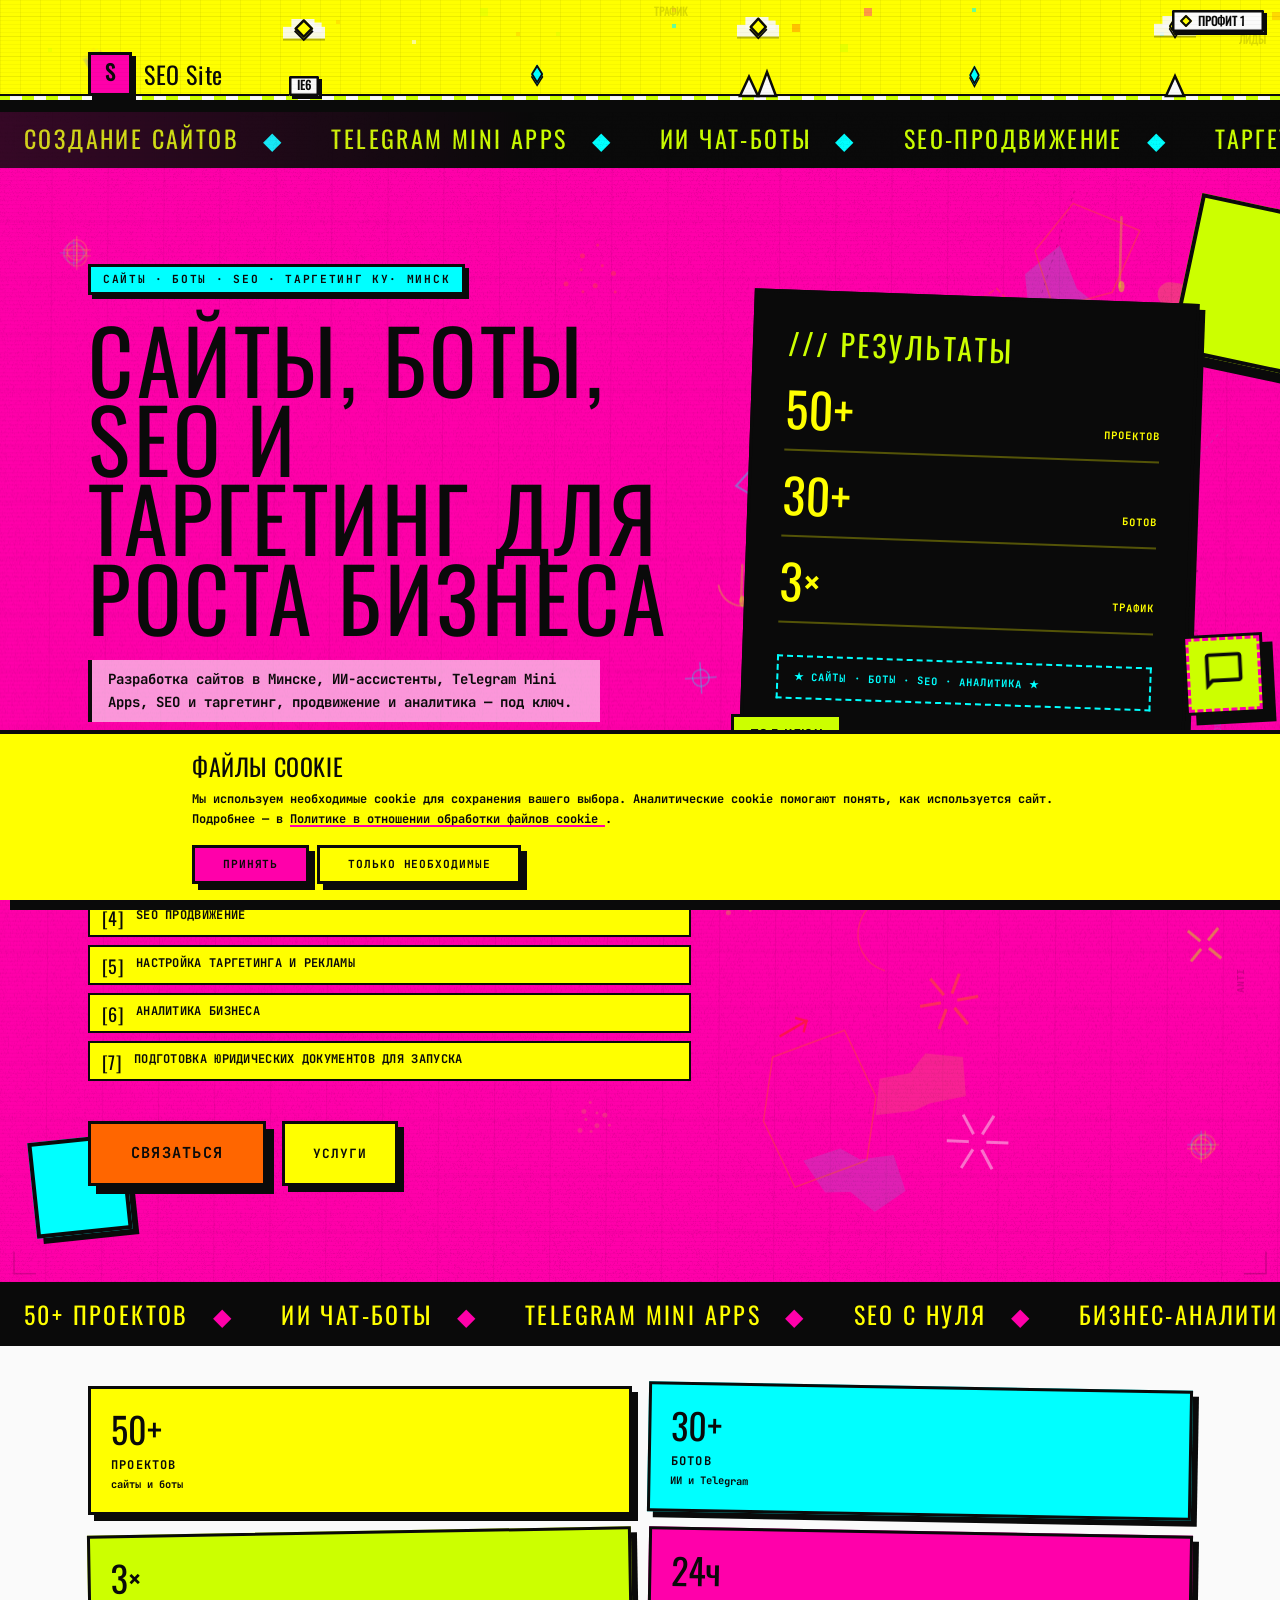
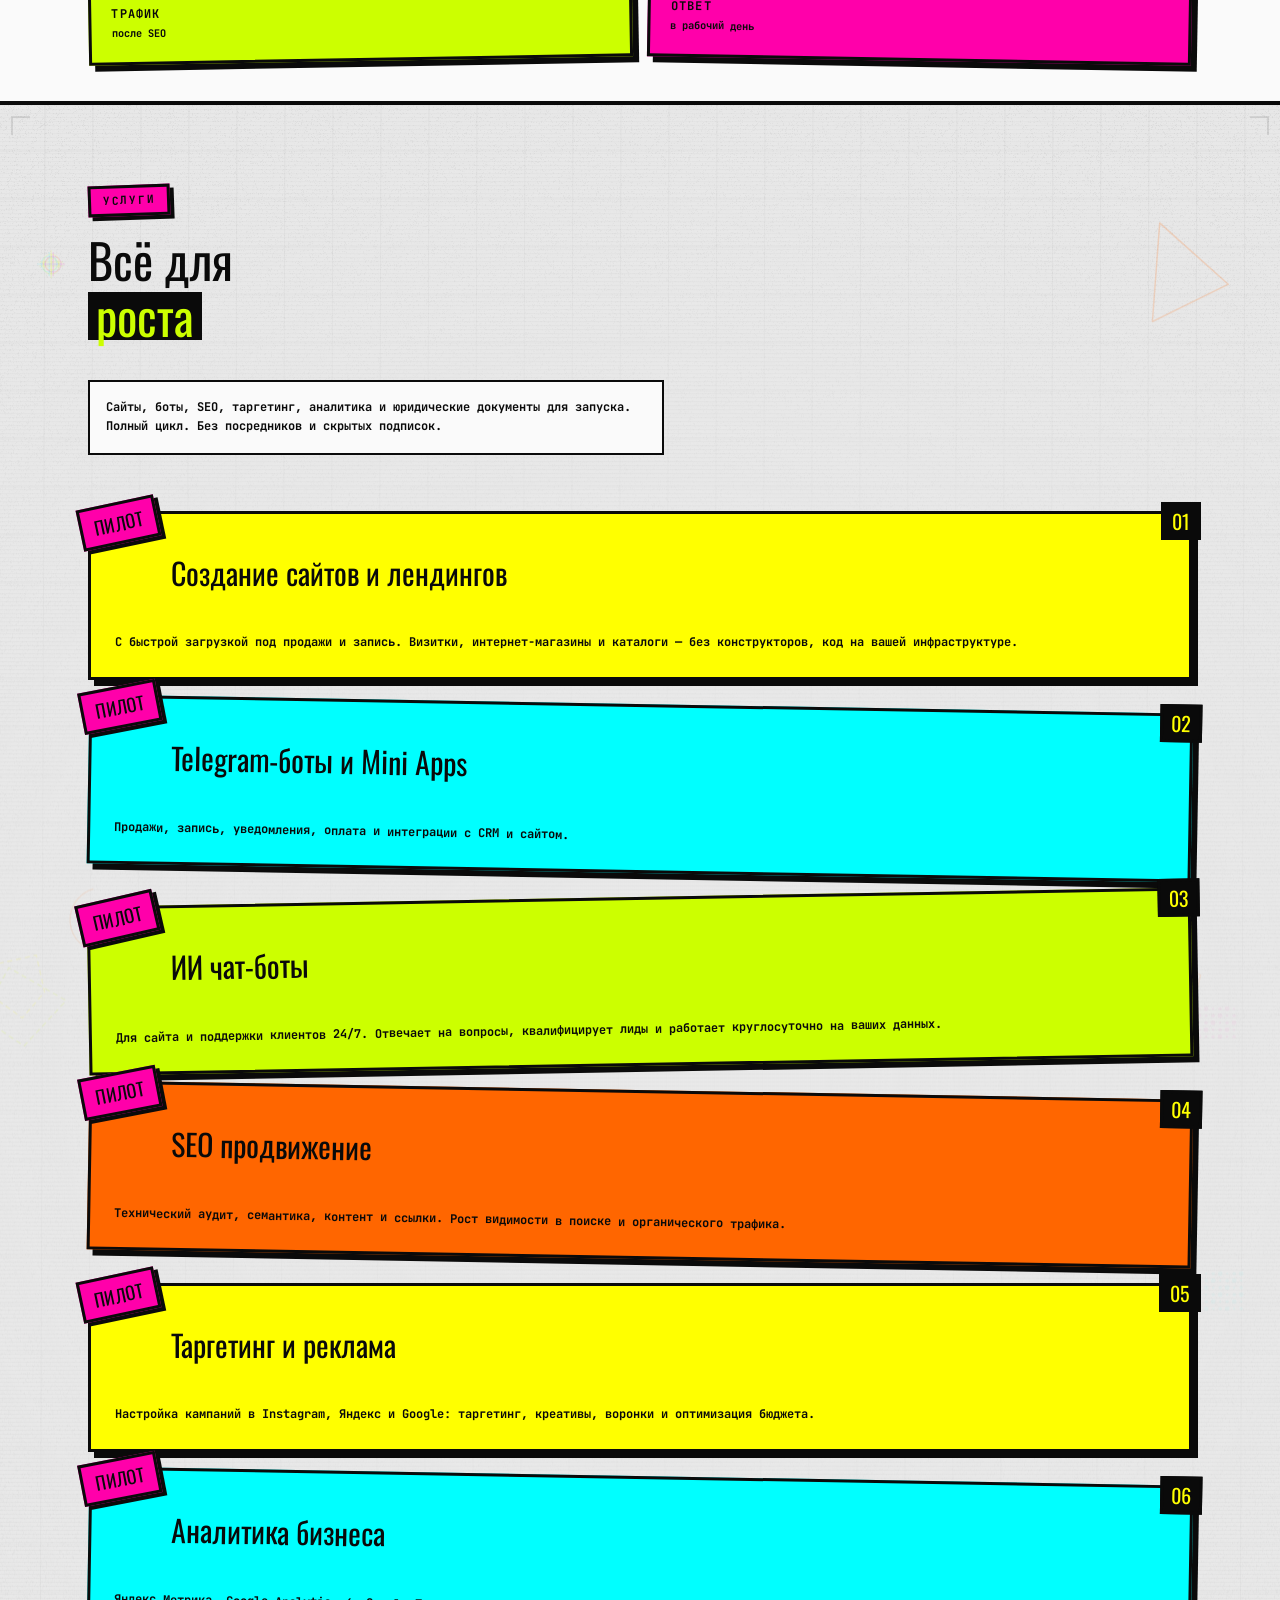
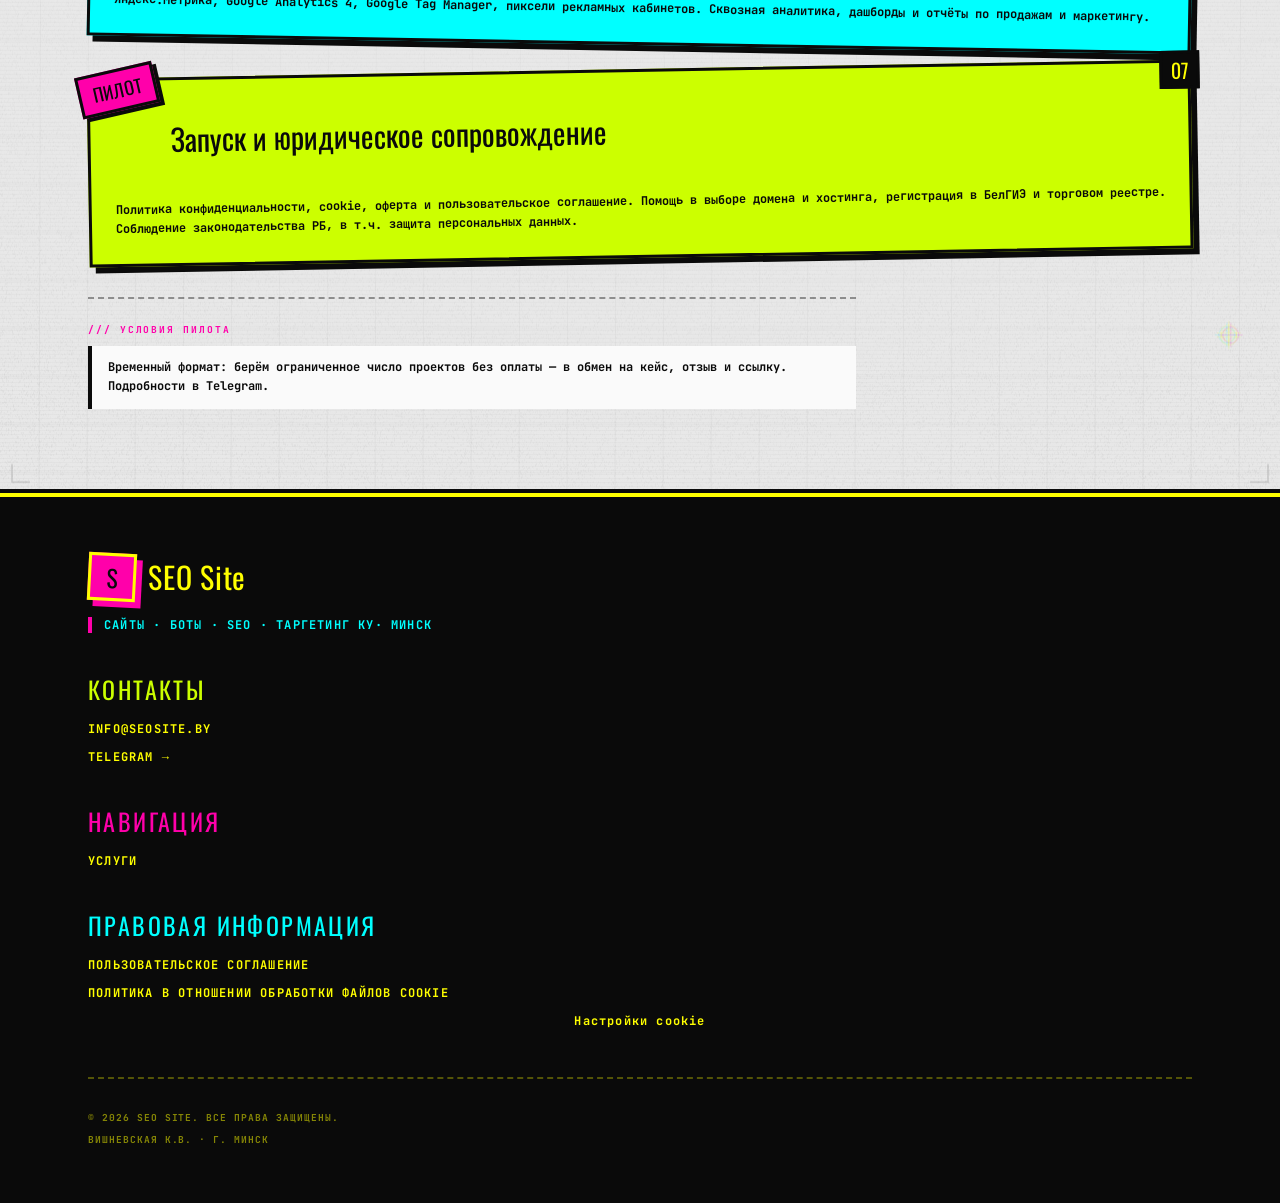
==== commit e80bbc97: "Updates" ====
--- a/index.html
+++ b/index.html
@@ -1,7 +1,13 @@
-<!DOCTYPE html><html lang="ru"> <head><meta charset="UTF-8"><meta name="viewport" content="width=device-width, initial-scale=1.0"><title>SEO Site — создание сайтов, боты и SEO в Минске</title><meta name="description" content="Создание сайтов и лендингов в Минске, ИИ чат-боты, Telegram-боты и Mini Apps. SEO-продвижение и аналитика бизнеса под ключ — без конструкторов и скрытых подписок."><link rel="canonical" href="https://seosite.by"><meta name="robots" content="index, follow"><meta name="theme-color" content="#ffff00"><meta property="og:type" content="website"><meta property="og:locale" content="ru_BY"><meta property="og:site_name" content="SEO Site"><meta property="og:url" content="https://seosite.by"><meta property="og:title" content="SEO Site — создание сайтов, боты и SEO в Минске"><meta property="og:description" content="Создание сайтов и лендингов в Минске, ИИ чат-боты, Telegram-боты и Mini Apps. SEO-продвижение и аналитика бизнеса под ключ — без конструкторов и скрытых подписок."><meta property="og:image" content="https://seosite.by/og.png"><meta property="og:image:width" content="1200"><meta property="og:image:height" content="630"><meta property="og:image:alt" content="SEO Site — создание сайтов, боты и SEO в Минске"><meta name="twitter:card" content="summary_large_image"><meta name="twitter:title" content="SEO Site — создание сайтов, боты и SEO в Минске"><meta name="twitter:description" content="Создание сайтов и лендингов в Минске, ИИ чат-боты, Telegram-боты и Mini Apps. SEO-продвижение и аналитика бизнеса под ключ — без конструкторов и скрытых подписок."><meta name="twitter:image" content="https://seosite.by/og.png"><link rel="icon" type="image/svg+xml" href="/favicon.svg"><link rel="icon" type="image/png" sizes="32x32" href="/favicon-32.png"><link rel="apple-touch-icon" href="/apple-touch-icon.png"><script type="application/ld+json">{"@context":"https://schema.org","@type":"WebSite","name":"SEO Site","url":"https://seosite.by","description":"Создание сайтов и лендингов в Минске, ИИ чат-боты, Telegram-боты и Mini Apps. SEO-продвижение и аналитика бизнеса под ключ — без конструкторов и скрытых подписок.","inLanguage":"ru-BY","publisher":{"@type":"Organization","name":"SEO Site","url":"https://seosite.by"}}</script><script type="application/ld+json">{"@context":"https://schema.org","@type":"ProfessionalService","name":"SEO Site","url":"https://seosite.by","description":"Создание сайтов и лендингов в Минске, ИИ чат-боты, Telegram-боты и Mini Apps. SEO-продвижение и аналитика бизнеса под ключ — без конструкторов и скрытых подписок.","email":"info@seosite.by","image":"https://seosite.by/og.png","address":{"@type":"PostalAddress","addressLocality":"Минск","addressCountry":"BY"},"areaServed":[{"@type":"City","name":"Минск"},{"@type":"Country","name":"Беларусь"}],"sameAs":["https://t.me/seositeby"],"knowsAbout":["создание сайтов","разработка сайтов","SEO-продвижение","ИИ чат-боты","Telegram-боты","Telegram Mini Apps","сквозная аналитика"],"hasOfferCatalog":{"@type":"OfferCatalog","name":"Услуги SEO Site","itemListElement":[{"@type":"Offer","name":"Создание сайтов и лендингов","description":"С быстрой загрузкой под продажи и запись. Визитки, интернет-магазины и каталоги — без конструкторов, код на вашей инфраструктуре.","priceCurrency":"BYN","itemOffered":{"@type":"Service","name":"Создание сайтов и лендингов","description":"С быстрой загрузкой под продажи и запись. Визитки, интернет-магазины и каталоги — без конструкторов, код на вашей инфраструктуре.","provider":{"@type":"ProfessionalService","name":"SEO Site"}}},{"@type":"Offer","name":"Telegram-боты и Mini Apps","description":"Продажи, запись, уведомления, оплата и интеграции с CRM и сайтом.","priceCurrency":"BYN","itemOffered":{"@type":"Service","name":"Telegram-боты и Mini Apps","description":"Продажи, запись, уведомления, оплата и интеграции с CRM и сайтом.","provider":{"@type":"ProfessionalService","name":"SEO Site"}}},{"@type":"Offer","name":"ИИ чат-боты","description":"Для сайта и поддержки клиентов 24/7. Отвечает на вопросы, квалифицирует лиды и работает круглосуточно на ваших данных.","priceCurrency":"BYN","itemOffered":{"@type":"Service","name":"ИИ чат-боты","description":"Для сайта и поддержки клиентов 24/7. Отвечает на вопросы, квалифицирует лиды и работает круглосуточно на ваших данных.","provider":{"@type":"ProfessionalService","name":"SEO Site"}}},{"@type":"Offer","name":"SEO продвижение","description":"Технический аудит, семантика, контент и ссылки. Рост видимости в поиске и органического трафика.","priceCurrency":"BYN","itemOffered":{"@type":"Service","name":"SEO продвижение","description":"Технический аудит, семантика, контент и ссылки. Рост видимости в поиске и органического трафика.","provider":{"@type":"ProfessionalService","name":"SEO Site"}}},{"@type":"Offer","name":"Таргетинг и реклама","description":"Настройка кампаний в Instagram, Яндекс и Google: таргетинг, креативы, воронки и оптимизация бюджета.","priceCurrency":"BYN","itemOffered":{"@type":"Service","name":"Таргетинг и реклама","description":"Настройка кампаний в Instagram, Яндекс и Google: таргетинг, креативы, воронки и оптимизация бюджета.","provider":{"@type":"ProfessionalService","name":"SEO Site"}}},{"@type":"Offer","name":"Аналитика бизнеса","description":"Яндекс.Метрика, Google Analytics 4, Google Tag Manager, пиксели рекламных кабинетов. Сквозная аналитика, дашборды и отчёты по продажам и маркетингу.","priceCurrency":"BYN","itemOffered":{"@type":"Service","name":"Аналитика бизнеса","description":"Яндекс.Метрика, Google Analytics 4, Google Tag Manager, пиксели рекламных кабинетов. Сквозная аналитика, дашборды и отчёты по продажам и маркетингу.","provider":{"@type":"ProfessionalService","name":"SEO Site"}}},{"@type":"Offer","name":"Запуск и юридическое сопровождение","description":"Политика конфиденциальности, cookie, оферта и пользовательское соглашение. Помощь в выборе домена и хостинга, регистрация в БелГИЭ и торговом реестре. Соблюдение законодательства РБ, в т.ч. защита персональных данных.","priceCurrency":"BYN","itemOffered":{"@type":"Service","name":"Запуск и юридическое сопровождение","description":"Политика конфиденциальности, cookie, оферта и пользовательское соглашение. Помощь в выборе домена и хостинга, регистрация в БелГИЭ и торговом реестре. Соблюдение законодательства РБ, в т.ч. защита персональных данных.","provider":{"@type":"ProfessionalService","name":"SEO Site"}}}]}}</script><style>@font-face{font-family:Oswald;font-style:normal;font-display:swap;font-weight:400;src:url(/_astro/oswald-cyrillic-400-normal.Dakd8U79.woff2) format("woff2");unicode-range:U+0301,U+0400-045F,U+0490-0491,U+04B0-04B1,U+2116}@font-face{font-family:Oswald;font-style:normal;font-display:swap;font-weight:400;src:url(/_astro/oswald-latin-400-normal.BAFo8sP8.woff2) format("woff2");unicode-range:U+0000-00FF,U+0131,U+0152-0153,U+02BB-02BC,U+02C6,U+02DA,U+02DC,U+0304,U+0308,U+0329,U+2000-206F,U+20AC,U+2122,U+2191,U+2193,U+2212,U+2215,U+FEFF,U+FFFD}@font-face{font-family:JetBrains Mono;font-style:normal;font-display:swap;font-weight:400;src:url(/_astro/jetbrains-mono-cyrillic-400-normal.BEIGL1Tu.woff2) format("woff2");unicode-range:U+0301,U+0400-045F,U+0490-0491,U+04B0-04B1,U+2116}@font-face{font-family:JetBrains Mono;font-style:normal;font-display:swap;font-weight:400;src:url(/_astro/jetbrains-mono-latin-400-normal.V6pRDFza.woff2) format("woff2");unicode-range:U+0000-00FF,U+0131,U+0152-0153,U+02BB-02BC,U+02C6,U+02DA,U+02DC,U+0304,U+0308,U+0329,U+2000-206F,U+20AC,U+2122,U+2191,U+2193,U+2212,U+2215,U+FEFF,U+FFFD}</style><link rel="preload" href="/_astro/oswald-cyrillic-400-normal.Dakd8U79.woff2" as="font" type="font/woff2" crossorigin><link rel="preload" href="/_astro/oswald-latin-400-normal.BAFo8sP8.woff2" as="font" type="font/woff2" crossorigin><link rel="preload" href="/_astro/jetbrains-mono-cyrillic-400-normal.BEIGL1Tu.woff2" as="font" type="font/woff2" crossorigin><link rel="preload" href="/_astro/jetbrains-mono-latin-400-normal.V6pRDFza.woff2" as="font" type="font/woff2" crossorigin><style>*,:before,:after{--tw-translate-x:0;--tw-translate-y:0;--tw-rotate:0;--tw-skew-x:0;--tw-skew-y:0;--tw-scale-x:1;--tw-scale-y:1;--tw-pan-x: ;--tw-pan-y: ;--tw-pinch-zoom: ;--tw-ring-offset-shadow:0 0 #0000;--tw-ring-shadow:0 0 #0000;--tw-shadow:0 0 #0000;--tw-shadow-colored:0 0 #0000;--tw-contain-size: ;--tw-contain-layout: ;--tw-contain-paint: ;--tw-contain-style: }*,:before,:after{box-sizing:border-box;border-width:0;border-style:solid;border-color:#e5e7eb}:before,:after{--tw-content:""}html{line-height:1.5;-webkit-text-size-adjust:100%;-moz-tab-size:4;-o-tab-size:4;tab-size:4;font-family:JetBrains Mono,Courier New,monospace;font-feature-settings:normal;font-variation-settings:normal;-webkit-tap-highlight-color:transparent}body{margin:0;line-height:inherit}h1{font-size:inherit;font-weight:inherit}a{color:inherit;text-decoration:inherit}h1,p{margin:0}ul{list-style:none;margin:0;padding:0}canvas{display:block;vertical-align:middle}.pointer-events-none{pointer-events:none}.invisible{visibility:hidden}.absolute{position:absolute}.relative{position:relative}.sticky{position:sticky}.inset-0{inset:0}.-bottom-4{bottom:-1rem}.-left-4{left:-1rem}.-right-16{right:-4rem}.bottom-12{bottom:3rem}.left-8{left:2rem}.top-0{top:0}.top-24{top:6rem}.z-10{z-index:10}.z-50{z-index:50}.mx-auto{margin-left:auto;margin-right:auto}.mt-0\.5{margin-top:.125rem}.mt-10{margin-top:2.5rem}.mt-6{margin-top:1.5rem}.mt-8{margin-top:2rem}.flex{display:flex}.grid{display:grid}.hidden{display:none}.h-11{height:2.75rem}.h-24{height:6rem}.h-40{height:10rem}.h-full{height:100%}.min-h-\[112px\]{min-height:112px}.w-11{width:2.75rem}.w-24{width:6rem}.w-40{width:10rem}.w-full{width:100%}.max-w-6xl{max-width:72rem}.max-w-lg{max-width:32rem}.shrink-0{flex-shrink:0}.-rotate-6{--tw-rotate:-6deg;transform:translate(var(--tw-translate-x),var(--tw-translate-y)) rotate(var(--tw-rotate)) skew(var(--tw-skew-x)) skewY(var(--tw-skew-y)) scaleX(var(--tw-scale-x)) scaleY(var(--tw-scale-y))}.rotate-12{--tw-rotate:12deg;transform:translate(var(--tw-translate-x),var(--tw-translate-y)) rotate(var(--tw-rotate)) skew(var(--tw-skew-x)) skewY(var(--tw-skew-y)) scaleX(var(--tw-scale-x)) scaleY(var(--tw-scale-y))}.rotate-2{--tw-rotate:2deg;transform:translate(var(--tw-translate-x),var(--tw-translate-y)) rotate(var(--tw-rotate)) skew(var(--tw-skew-x)) skewY(var(--tw-skew-y)) scaleX(var(--tw-scale-x)) scaleY(var(--tw-scale-y))}.touch-manipulation{touch-action:manipulation}.flex-wrap{flex-wrap:wrap}.items-start{align-items:flex-start}.items-end{align-items:flex-end}.items-center{align-items:center}.justify-center{justify-content:center}.justify-between{justify-content:space-between}.gap-0{gap:0px}.gap-10{gap:2.5rem}.gap-3{gap:.75rem}.gap-4{gap:1rem}.gap-6{gap:1.5rem}.space-y-2>:not([hidden])~:not([hidden]){--tw-space-y-reverse:0;margin-top:calc(.5rem * calc(1 - var(--tw-space-y-reverse)));margin-bottom:calc(.5rem * var(--tw-space-y-reverse))}.space-y-5>:not([hidden])~:not([hidden]){--tw-space-y-reverse:0;margin-top:calc(1.25rem * calc(1 - var(--tw-space-y-reverse)));margin-bottom:calc(1.25rem * var(--tw-space-y-reverse))}.overflow-hidden{overflow:hidden}.border-0{border-width:0px}.border-2{border-width:2px}.border-3{border-width:3px}.border-4{border-width:4px}.border-b-2{border-bottom-width:2px}.border-b-4{border-bottom-width:4px}.border-l-4{border-left-width:4px}.border-dashed{border-style:dashed}.border-acid-cyan{--tw-border-opacity:1;border-color:rgb(0 255 255 / var(--tw-border-opacity, 1))}.border-acid-yellow\/30{border-color:#ffff004d}.border-brutal-black{--tw-border-opacity:1;border-color:rgb(10 10 10 / var(--tw-border-opacity, 1))}.\!bg-acid-cyan{--tw-bg-opacity:1 !important;background-color:rgb(0 255 255 / var(--tw-bg-opacity, 1))!important}.bg-acid-cyan{--tw-bg-opacity:1;background-color:rgb(0 255 255 / var(--tw-bg-opacity, 1))}.bg-acid-lime{--tw-bg-opacity:1;background-color:rgb(204 255 0 / var(--tw-bg-opacity, 1))}.bg-acid-pink{--tw-bg-opacity:1;background-color:rgb(255 0 170 / var(--tw-bg-opacity, 1))}.bg-acid-yellow{--tw-bg-opacity:1;background-color:rgb(255 255 0 / var(--tw-bg-opacity, 1))}.bg-brutal-black{--tw-bg-opacity:1;background-color:rgb(10 10 10 / var(--tw-bg-opacity, 1))}.bg-brutal-white\/60{background-color:#fafafa99}.p-6{padding:1.5rem}.px-3{padding-left:.75rem;padding-right:.75rem}.px-4{padding-left:1rem;padding-right:1rem}.px-6{padding-left:1.5rem;padding-right:1.5rem}.py-1\.5{padding-top:.375rem;padding-bottom:.375rem}.py-14{padding-top:3.5rem;padding-bottom:3.5rem}.py-2{padding-top:.5rem;padding-bottom:.5rem}.py-2\.5{padding-top:.625rem;padding-bottom:.625rem}.py-3{padding-top:.75rem;padding-bottom:.75rem}.pb-0{padding-bottom:0}.pb-3{padding-bottom:.75rem}.pb-4{padding-bottom:1rem}.pl-4{padding-left:1rem}.pt-8{padding-top:2rem}.font-display{font-family:Oswald,Impact,sans-serif}.text-3xl{font-size:1.875rem;line-height:2.25rem}.text-5xl{font-size:3rem;line-height:1}.text-\[0\.65rem\]{font-size:.65rem}.text-\[clamp\(3rem\,8vw\,5\.5rem\)\]{font-size:clamp(3rem,8vw,5.5rem)}.text-lg{font-size:1.125rem;line-height:1.75rem}.text-sm{font-size:.875rem;line-height:1.25rem}.text-xl{font-size:1.25rem;line-height:1.75rem}.text-xs{font-size:.75rem;line-height:1rem}.font-bold{font-weight:700}.uppercase{text-transform:uppercase}.leading-\[0\.9\]{line-height:.9}.leading-none{line-height:1}.leading-relaxed{line-height:1.625}.tracking-wide{letter-spacing:.025em}.tracking-widest{letter-spacing:.1em}.text-acid-cyan{color:#0ff}.text-acid-lime{color:#cf0}.text-acid-yellow{color:#ff0}.text-brutal-black{color:#0a0a0a}.shadow-brutal{--tw-shadow:6px 6px 0 0 #0A0A0A;--tw-shadow-colored:6px 6px 0 0 var(--tw-shadow-color);box-shadow:var(--tw-ring-offset-shadow, 0 0 #0000),var(--tw-ring-shadow, 0 0 #0000),var(--tw-shadow)}.shadow-brutal-lg{--tw-shadow:10px 10px 0 0 #0A0A0A;--tw-shadow-colored:10px 10px 0 0 var(--tw-shadow-color);box-shadow:var(--tw-ring-offset-shadow, 0 0 #0000),var(--tw-ring-shadow, 0 0 #0000),var(--tw-shadow)}.shadow-brutal-sm{--tw-shadow:4px 4px 0 0 #0A0A0A;--tw-shadow-colored:4px 4px 0 0 var(--tw-shadow-color);box-shadow:var(--tw-ring-offset-shadow, 0 0 #0000),var(--tw-ring-shadow, 0 0 #0000),var(--tw-shadow)}@media(min-width:640px){.sm\:p-8{padding:2rem}.sm\:px-6{padding-left:1.5rem;padding-right:1.5rem}.sm\:py-20{padding-top:5rem;padding-bottom:5rem}.sm\:text-2xl{font-size:1.5rem;line-height:2rem}.sm\:text-base{font-size:1rem;line-height:1.5rem}}@media(min-width:1024px){.lg\:mt-8{margin-top:2rem}.lg\:block{display:block}.lg\:grid-cols-\[1\.15fr_0\.85fr\]{grid-template-columns:1.15fr .85fr}.lg\:gap-14{gap:3.5rem}.lg\:py-24{padding-top:6rem;padding-bottom:6rem}}html{scroll-padding-top:var(--header-offset, 4.5rem)}body{cursor:url(/cursors/cursor-default.svg) 6 3,default;background-image:linear-gradient(#0a0a0a12 1px,transparent 1px),linear-gradient(90deg,#0a0a0a12 1px,transparent 1px);background-size:32px 32px}a{cursor:url(/cursors/cursor-pointer.svg) 6 3,pointer}h1{font-family:Oswald,Impact,sans-serif;font-weight:400;letter-spacing:.04em;text-transform:uppercase}.font-display{font-weight:400}.section-tag{display:inline-block;border:3px solid #0a0a0a;background:#ff0;padding:.25rem .75rem;font-size:.7rem;font-weight:700;text-transform:uppercase;letter-spacing:.15em;box-shadow:4px 4px #0a0a0a;transform:rotate(-2deg)}.btn-brutal{display:inline-flex;align-items:center;justify-content:center;gap:.5rem;border:3px solid #0a0a0a;background:#f0a;padding:.875rem 1.75rem;font-size:.8rem;font-weight:700;text-transform:uppercase;letter-spacing:.08em;color:#0a0a0a;box-shadow:6px 6px #0a0a0a;transition:transform .1s ease,box-shadow .1s ease;cursor:url(/cursors/cursor-pointer.svg) 6 3,pointer}@media(hover:hover)and (pointer:fine){.btn-brutal:hover{transform:translate(3px,3px);box-shadow:3px 3px #0a0a0a}}.btn-brutal:focus-visible{outline:3px dashed #00ffff;outline-offset:4px}.btn-brutal-outline{display:inline-flex;align-items:center;justify-content:center;gap:.5rem;border:3px solid #0a0a0a;background:#ff0;padding:.875rem 1.75rem;font-size:.8rem;font-weight:700;text-transform:uppercase;letter-spacing:.08em;color:#0a0a0a;box-shadow:6px 6px #0a0a0a;transition:transform .1s ease,box-shadow .1s ease;cursor:url(/cursors/cursor-pointer.svg) 6 3,pointer}@media(hover:hover)and (pointer:fine){.btn-brutal-outline:hover{background:#cf0;transform:translate(3px,3px);box-shadow:3px 3px #0a0a0a}}.btn-brutal-outline:focus-visible{outline:3px dashed #ff00aa;outline-offset:4px}.brutal-card{border:3px solid #0a0a0a;box-shadow:6px 6px #0a0a0a}.marquee-track-reverse{display:flex;width:-moz-max-content;width:max-content;animation:marquee-reverse 18s linear infinite}@keyframes marquee-reverse{0%{transform:translate(-50%)}to{transform:translate(0)}}@media(prefers-reduced-motion:reduce){body{cursor:auto}.marquee-track-reverse{animation:none}.btn-brutal:hover,.btn-brutal-outline:hover{transform:none;box-shadow:6px 6px #0a0a0a}}.hero-enter[data-astro-cid-bbe6dxrz]{opacity:0;transform:translateY(20px) rotate(-2deg);animation:hero-pop .5s cubic-bezier(.68,-.55,.27,1.55) forwards;animation-delay:var(--delay, 0ms)}@keyframes hero-pop{to{opacity:1;transform:translateY(0) rotate(0)}}.hero-cta[data-astro-cid-bbe6dxrz]{background:#f60;padding:1.125rem 2.5rem;font-size:.95rem;box-shadow:8px 8px #0a0a0a;animation:hero-cta-wiggle 3.5s ease-in-out infinite}@media(hover:hover)and (pointer:fine){.hero-cta[data-astro-cid-bbe6dxrz]:hover{animation-play-state:paused;transform:translate(3px,3px);box-shadow:5px 5px #0a0a0a}}@keyframes hero-cta-wiggle{0%,82%,to{transform:rotate(0)}84%{transform:rotate(-4deg) translate(-3px)}86%{transform:rotate(4deg) translate(3px)}88%{transform:rotate(-3deg) translate(-2px)}90%{transform:rotate(3deg) translate(2px)}92%{transform:rotate(-2deg)}94%{transform:rotate(2deg)}}@media(prefers-reduced-motion:reduce){.hero-enter[data-astro-cid-bbe6dxrz]{opacity:1;transform:none;animation:none}.hero-cta[data-astro-cid-bbe6dxrz]{animation:none}}</style><link rel="preload" href="/_astro/cookies.J5Fp4cP9.css" onload="this.onload=null;this.rel='stylesheet'" as="style"><noscript><link rel="stylesheet" href="/_astro/cookies.J5Fp4cP9.css"></noscript>
-</head> <body class="min-h-screen bg-brutal-gray font-sans text-brutal-black antialiased">  <header class="relative sticky top-0 z-50 flex min-h-[112px] items-end overflow-hidden border-b-4 border-brutal-black bg-acid-yellow" id="site-header" data-beasties-container> <canvas id="header-canvas" class="pointer-events-none absolute inset-0 h-full w-full" aria-hidden="true"></canvas> <div class="relative z-10 mx-auto flex w-full max-w-6xl items-center px-4 pb-3 pt-8 sm:px-6"> <a href="/" class="group flex items-center gap-3"> <span id="header-logo-mark" class="invisible flex h-11 w-11 shrink-0 items-center justify-center border-3 border-brutal-black font-display text-xl leading-none" aria-hidden="true">
+<!DOCTYPE html><html lang="ru"> <head><meta charset="UTF-8"><meta name="viewport" content="width=device-width, initial-scale=1.0"><title>SEO Site — создание сайтов, боты и SEO в Минске</title><meta name="description" content="Создание сайтов и лендингов в Минске, ИИ чат-боты, Telegram-боты и Mini Apps. SEO-продвижение и аналитика бизнеса под ключ — без конструкторов и скрытых подписок."><link rel="canonical" href="https://seosite.by"><meta name="robots" content="index, follow"><meta name="theme-color" content="#ffff00"><meta property="og:type" content="website"><meta property="og:locale" content="ru_BY"><meta property="og:site_name" content="SEO Site"><meta property="og:url" content="https://seosite.by"><meta property="og:title" content="SEO Site — создание сайтов, боты и SEO в Минске"><meta property="og:description" content="Создание сайтов и лендингов в Минске, ИИ чат-боты, Telegram-боты и Mini Apps. SEO-продвижение и аналитика бизнеса под ключ — без конструкторов и скрытых подписок."><meta property="og:image" content="https://seosite.by/og.png"><meta property="og:image:width" content="1200"><meta property="og:image:height" content="630"><meta property="og:image:alt" content="SEO Site — создание сайтов, боты и SEO в Минске"><meta name="twitter:card" content="summary_large_image"><meta name="twitter:title" content="SEO Site — создание сайтов, боты и SEO в Минске"><meta name="twitter:description" content="Создание сайтов и лендингов в Минске, ИИ чат-боты, Telegram-боты и Mini Apps. SEO-продвижение и аналитика бизнеса под ключ — без конструкторов и скрытых подписок."><meta name="twitter:image" content="https://seosite.by/og.png"><link rel="icon" type="image/svg+xml" href="/favicon.svg"><link rel="icon" type="image/png" sizes="32x32" href="/favicon-32.png"><link rel="apple-touch-icon" href="/apple-touch-icon.png"><script type="application/ld+json">{"@context":"https://schema.org","@type":"WebSite","name":"SEO Site","url":"https://seosite.by","description":"Создание сайтов и лендингов в Минске, ИИ чат-боты, Telegram-боты и Mini Apps. SEO-продвижение и аналитика бизнеса под ключ — без конструкторов и скрытых подписок.","inLanguage":"ru-BY","publisher":{"@type":"Organization","name":"SEO Site","url":"https://seosite.by"}}</script><script type="application/ld+json">{"@context":"https://schema.org","@type":"ProfessionalService","name":"SEO Site","url":"https://seosite.by","description":"Создание сайтов и лендингов в Минске, ИИ чат-боты, Telegram-боты и Mini Apps. SEO-продвижение и аналитика бизнеса под ключ — без конструкторов и скрытых подписок.","email":"info@seosite.by","image":"https://seosite.by/og.png","address":{"@type":"PostalAddress","addressLocality":"Минск","addressCountry":"BY"},"areaServed":[{"@type":"City","name":"Минск"},{"@type":"Country","name":"Беларусь"}],"sameAs":["https://t.me/seositeby"],"knowsAbout":["создание сайтов","разработка сайтов","SEO-продвижение","ИИ чат-боты","Telegram-боты","Telegram Mini Apps","сквозная аналитика"],"hasOfferCatalog":{"@type":"OfferCatalog","name":"Услуги SEO Site","itemListElement":[{"@type":"Offer","name":"Создание сайтов и лендингов","description":"С быстрой загрузкой под продажи и запись. Визитки, интернет-магазины и каталоги — без конструкторов, код на вашей инфраструктуре.","priceCurrency":"BYN","itemOffered":{"@type":"Service","name":"Создание сайтов и лендингов","description":"С быстрой загрузкой под продажи и запись. Визитки, интернет-магазины и каталоги — без конструкторов, код на вашей инфраструктуре.","provider":{"@type":"ProfessionalService","name":"SEO Site"}}},{"@type":"Offer","name":"Telegram-боты и Mini Apps","description":"Продажи, запись, уведомления, оплата и интеграции с CRM и сайтом.","priceCurrency":"BYN","itemOffered":{"@type":"Service","name":"Telegram-боты и Mini Apps","description":"Продажи, запись, уведомления, оплата и интеграции с CRM и сайтом.","provider":{"@type":"ProfessionalService","name":"SEO Site"}}},{"@type":"Offer","name":"ИИ чат-боты","description":"Для сайта и поддержки клиентов 24/7. Отвечает на вопросы, квалифицирует лиды и работает круглосуточно на ваших данных.","priceCurrency":"BYN","itemOffered":{"@type":"Service","name":"ИИ чат-боты","description":"Для сайта и поддержки клиентов 24/7. Отвечает на вопросы, квалифицирует лиды и работает круглосуточно на ваших данных.","provider":{"@type":"ProfessionalService","name":"SEO Site"}}},{"@type":"Offer","name":"SEO продвижение","description":"Технический аудит, семантика, контент и ссылки. Рост видимости в поиске и органического трафика.","priceCurrency":"BYN","itemOffered":{"@type":"Service","name":"SEO продвижение","description":"Технический аудит, семантика, контент и ссылки. Рост видимости в поиске и органического трафика.","provider":{"@type":"ProfessionalService","name":"SEO Site"}}},{"@type":"Offer","name":"Таргетинг и реклама","description":"Настройка кампаний в Instagram, Яндекс и Google: таргетинг, креативы, воронки и оптимизация бюджета.","priceCurrency":"BYN","itemOffered":{"@type":"Service","name":"Таргетинг и реклама","description":"Настройка кампаний в Instagram, Яндекс и Google: таргетинг, креативы, воронки и оптимизация бюджета.","provider":{"@type":"ProfessionalService","name":"SEO Site"}}},{"@type":"Offer","name":"Аналитика бизнеса","description":"Яндекс.Метрика, Google Analytics 4, Google Tag Manager, пиксели рекламных кабинетов. Сквозная аналитика, дашборды и отчёты по продажам и маркетингу.","priceCurrency":"BYN","itemOffered":{"@type":"Service","name":"Аналитика бизнеса","description":"Яндекс.Метрика, Google Analytics 4, Google Tag Manager, пиксели рекламных кабинетов. Сквозная аналитика, дашборды и отчёты по продажам и маркетингу.","provider":{"@type":"ProfessionalService","name":"SEO Site"}}},{"@type":"Offer","name":"Запуск и юридическое сопровождение","description":"Политика конфиденциальности, cookie, оферта и пользовательское соглашение. Помощь в выборе домена и хостинга, регистрация в БелГИЭ и торговом реестре. Соблюдение законодательства РБ, в т.ч. защита персональных данных.","priceCurrency":"BYN","itemOffered":{"@type":"Service","name":"Запуск и юридическое сопровождение","description":"Политика конфиденциальности, cookie, оферта и пользовательское соглашение. Помощь в выборе домена и хостинга, регистрация в БелГИЭ и торговом реестре. Соблюдение законодательства РБ, в т.ч. защита персональных данных.","provider":{"@type":"ProfessionalService","name":"SEO Site"}}}]}}</script><style>@font-face{font-family:Oswald;font-style:normal;font-display:swap;font-weight:400;src:url(/_astro/oswald-cyrillic-400-normal.Dakd8U79.woff2) format("woff2");unicode-range:U+0301,U+0400-045F,U+0490-0491,U+04B0-04B1,U+2116}@font-face{font-family:Oswald;font-style:normal;font-display:swap;font-weight:400;src:url(/_astro/oswald-latin-400-normal.BAFo8sP8.woff2) format("woff2");unicode-range:U+0000-00FF,U+0131,U+0152-0153,U+02BB-02BC,U+02C6,U+02DA,U+02DC,U+0304,U+0308,U+0329,U+2000-206F,U+20AC,U+2122,U+2191,U+2193,U+2212,U+2215,U+FEFF,U+FFFD}@font-face{font-family:JetBrains Mono;font-style:normal;font-display:swap;font-weight:400;src:url(/_astro/jetbrains-mono-cyrillic-400-normal.BEIGL1Tu.woff2) format("woff2");unicode-range:U+0301,U+0400-045F,U+0490-0491,U+04B0-04B1,U+2116}@font-face{font-family:JetBrains Mono;font-style:normal;font-display:swap;font-weight:400;src:url(/_astro/jetbrains-mono-latin-400-normal.V6pRDFza.woff2) format("woff2");unicode-range:U+0000-00FF,U+0131,U+0152-0153,U+02BB-02BC,U+02C6,U+02DA,U+02DC,U+0304,U+0308,U+0329,U+2000-206F,U+20AC,U+2122,U+2191,U+2193,U+2212,U+2215,U+FEFF,U+FFFD}</style><link rel="preload" href="/_astro/oswald-cyrillic-400-normal.Dakd8U79.woff2" as="font" type="font/woff2" crossorigin><link rel="preload" href="/_astro/oswald-latin-400-normal.BAFo8sP8.woff2" as="font" type="font/woff2" crossorigin><link rel="preload" href="/_astro/jetbrains-mono-cyrillic-400-normal.BEIGL1Tu.woff2" as="font" type="font/woff2" crossorigin><link rel="preload" href="/_astro/jetbrains-mono-latin-400-normal.V6pRDFza.woff2" as="font" type="font/woff2" crossorigin><style>*,:before,:after{--tw-translate-x:0;--tw-translate-y:0;--tw-rotate:0;--tw-skew-x:0;--tw-skew-y:0;--tw-scale-x:1;--tw-scale-y:1;--tw-pan-x: ;--tw-pan-y: ;--tw-pinch-zoom: ;--tw-ring-offset-shadow:0 0 #0000;--tw-ring-shadow:0 0 #0000;--tw-shadow:0 0 #0000;--tw-shadow-colored:0 0 #0000;--tw-contain-size: ;--tw-contain-layout: ;--tw-contain-paint: ;--tw-contain-style: }*,:before,:after{box-sizing:border-box;border-width:0;border-style:solid;border-color:#e5e7eb}:before,:after{--tw-content:""}html{line-height:1.5;-webkit-text-size-adjust:100%;-moz-tab-size:4;-o-tab-size:4;tab-size:4;font-family:JetBrains Mono,Courier New,monospace;font-feature-settings:normal;font-variation-settings:normal;-webkit-tap-highlight-color:transparent}body{margin:0;line-height:inherit}h1{font-size:inherit;font-weight:inherit}a{color:inherit;text-decoration:inherit}h1,p{margin:0}ul{list-style:none;margin:0;padding:0}canvas{display:block;vertical-align:middle}.pointer-events-none{pointer-events:none}.invisible{visibility:hidden}.absolute{position:absolute}.relative{position:relative}.sticky{position:sticky}.inset-0{inset:0}.-bottom-4{bottom:-1rem}.-left-4{left:-1rem}.-right-16{right:-4rem}.bottom-12{bottom:3rem}.left-8{left:2rem}.top-0{top:0}.top-24{top:6rem}.z-10{z-index:10}.z-50{z-index:50}.mx-auto{margin-left:auto;margin-right:auto}.mt-0\.5{margin-top:.125rem}.mt-10{margin-top:2.5rem}.mt-6{margin-top:1.5rem}.mt-8{margin-top:2rem}.flex{display:flex}.grid{display:grid}.hidden{display:none}.h-11{height:2.75rem}.h-24{height:6rem}.h-40{height:10rem}.h-full{height:100%}.min-h-\[112px\]{min-height:112px}.w-11{width:2.75rem}.w-24{width:6rem}.w-40{width:10rem}.w-full{width:100%}.max-w-6xl{max-width:72rem}.max-w-lg{max-width:32rem}.shrink-0{flex-shrink:0}.-rotate-6{--tw-rotate:-6deg;transform:translate(var(--tw-translate-x),var(--tw-translate-y)) rotate(var(--tw-rotate)) skew(var(--tw-skew-x)) skewY(var(--tw-skew-y)) scaleX(var(--tw-scale-x)) scaleY(var(--tw-scale-y))}.rotate-12{--tw-rotate:12deg;transform:translate(var(--tw-translate-x),var(--tw-translate-y)) rotate(var(--tw-rotate)) skew(var(--tw-skew-x)) skewY(var(--tw-skew-y)) scaleX(var(--tw-scale-x)) scaleY(var(--tw-scale-y))}.rotate-2{--tw-rotate:2deg;transform:translate(var(--tw-translate-x),var(--tw-translate-y)) rotate(var(--tw-rotate)) skew(var(--tw-skew-x)) skewY(var(--tw-skew-y)) scaleX(var(--tw-scale-x)) scaleY(var(--tw-scale-y))}.touch-manipulation{touch-action:manipulation}.flex-wrap{flex-wrap:wrap}.items-start{align-items:flex-start}.items-end{align-items:flex-end}.items-center{align-items:center}.justify-center{justify-content:center}.justify-between{justify-content:space-between}.gap-0{gap:0px}.gap-10{gap:2.5rem}.gap-3{gap:.75rem}.gap-4{gap:1rem}.gap-6{gap:1.5rem}.space-y-2>:not([hidden])~:not([hidden]){--tw-space-y-reverse:0;margin-top:calc(.5rem * calc(1 - var(--tw-space-y-reverse)));margin-bottom:calc(.5rem * var(--tw-space-y-reverse))}.space-y-5>:not([hidden])~:not([hidden]){--tw-space-y-reverse:0;margin-top:calc(1.25rem * calc(1 - var(--tw-space-y-reverse)));margin-bottom:calc(1.25rem * var(--tw-space-y-reverse))}.overflow-hidden{overflow:hidden}.border-0{border-width:0px}.border-2{border-width:2px}.border-3{border-width:3px}.border-4{border-width:4px}.border-b-2{border-bottom-width:2px}.border-b-4{border-bottom-width:4px}.border-l-4{border-left-width:4px}.border-dashed{border-style:dashed}.border-acid-cyan{--tw-border-opacity:1;border-color:rgb(0 255 255 / var(--tw-border-opacity, 1))}.border-acid-yellow\/30{border-color:#ffff004d}.border-brutal-black{--tw-border-opacity:1;border-color:rgb(10 10 10 / var(--tw-border-opacity, 1))}.\!bg-acid-cyan{--tw-bg-opacity:1 !important;background-color:rgb(0 255 255 / var(--tw-bg-opacity, 1))!important}.bg-acid-cyan{--tw-bg-opacity:1;background-color:rgb(0 255 255 / var(--tw-bg-opacity, 1))}.bg-acid-lime{--tw-bg-opacity:1;background-color:rgb(204 255 0 / var(--tw-bg-opacity, 1))}.bg-acid-pink{--tw-bg-opacity:1;background-color:rgb(255 0 170 / var(--tw-bg-opacity, 1))}.bg-acid-yellow{--tw-bg-opacity:1;background-color:rgb(255 255 0 / var(--tw-bg-opacity, 1))}.bg-brutal-black{--tw-bg-opacity:1;background-color:rgb(10 10 10 / var(--tw-bg-opacity, 1))}.bg-brutal-white\/60{background-color:#fafafa99}.p-6{padding:1.5rem}.px-3{padding-left:.75rem;padding-right:.75rem}.px-4{padding-left:1rem;padding-right:1rem}.px-6{padding-left:1.5rem;padding-right:1.5rem}.py-1\.5{padding-top:.375rem;padding-bottom:.375rem}.py-14{padding-top:3.5rem;padding-bottom:3.5rem}.py-2{padding-top:.5rem;padding-bottom:.5rem}.py-2\.5{padding-top:.625rem;padding-bottom:.625rem}.py-3{padding-top:.75rem;padding-bottom:.75rem}.pb-0{padding-bottom:0}.pb-3{padding-bottom:.75rem}.pb-4{padding-bottom:1rem}.pl-4{padding-left:1rem}.pt-8{padding-top:2rem}.font-display{font-family:Oswald,Impact,sans-serif}.text-3xl{font-size:1.875rem;line-height:2.25rem}.text-5xl{font-size:3rem;line-height:1}.text-\[0\.65rem\]{font-size:.65rem}.text-\[clamp\(3rem\,8vw\,5\.5rem\)\]{font-size:clamp(3rem,8vw,5.5rem)}.text-lg{font-size:1.125rem;line-height:1.75rem}.text-sm{font-size:.875rem;line-height:1.25rem}.text-xl{font-size:1.25rem;line-height:1.75rem}.text-xs{font-size:.75rem;line-height:1rem}.font-bold{font-weight:700}.uppercase{text-transform:uppercase}.leading-\[0\.9\]{line-height:.9}.leading-none{line-height:1}.leading-relaxed{line-height:1.625}.tracking-wide{letter-spacing:.025em}.tracking-widest{letter-spacing:.1em}.text-acid-cyan{color:#0ff}.text-acid-lime{color:#cf0}.text-acid-yellow{color:#ff0}.text-brutal-black{color:#0a0a0a}.shadow-brutal{--tw-shadow:6px 6px 0 0 #0A0A0A;--tw-shadow-colored:6px 6px 0 0 var(--tw-shadow-color);box-shadow:var(--tw-ring-offset-shadow, 0 0 #0000),var(--tw-ring-shadow, 0 0 #0000),var(--tw-shadow)}.shadow-brutal-lg{--tw-shadow:10px 10px 0 0 #0A0A0A;--tw-shadow-colored:10px 10px 0 0 var(--tw-shadow-color);box-shadow:var(--tw-ring-offset-shadow, 0 0 #0000),var(--tw-ring-shadow, 0 0 #0000),var(--tw-shadow)}.shadow-brutal-sm{--tw-shadow:4px 4px 0 0 #0A0A0A;--tw-shadow-colored:4px 4px 0 0 var(--tw-shadow-color);box-shadow:var(--tw-ring-offset-shadow, 0 0 #0000),var(--tw-ring-shadow, 0 0 #0000),var(--tw-shadow)}@media(min-width:640px){.sm\:p-8{padding:2rem}.sm\:px-6{padding-left:1.5rem;padding-right:1.5rem}.sm\:py-20{padding-top:5rem;padding-bottom:5rem}.sm\:text-2xl{font-size:1.5rem;line-height:2rem}.sm\:text-base{font-size:1rem;line-height:1.5rem}}@media(min-width:1024px){.lg\:mt-8{margin-top:2rem}.lg\:block{display:block}.lg\:grid-cols-\[1\.15fr_0\.85fr\]{grid-template-columns:1.15fr .85fr}.lg\:gap-14{gap:3.5rem}.lg\:py-24{padding-top:6rem;padding-bottom:6rem}}html{scroll-padding-top:var(--header-offset, 4.5rem)}body{cursor:url(/cursors/cursor-default.svg) 6 3,default;background-image:linear-gradient(#0a0a0a12 1px,transparent 1px),linear-gradient(90deg,#0a0a0a12 1px,transparent 1px);background-size:32px 32px}a{cursor:url(/cursors/cursor-pointer.svg) 6 3,pointer}h1{font-family:Oswald,Impact,sans-serif;font-weight:400;letter-spacing:.04em;text-transform:uppercase}.font-display{font-weight:400}.section-tag{display:inline-block;border:3px solid #0a0a0a;background:#ff0;padding:.25rem .75rem;font-size:.7rem;font-weight:700;text-transform:uppercase;letter-spacing:.15em;box-shadow:4px 4px #0a0a0a;transform:rotate(-2deg)}.btn-brutal{display:inline-flex;align-items:center;justify-content:center;gap:.5rem;border:3px solid #0a0a0a;background:#f0a;padding:.875rem 1.75rem;font-size:.8rem;font-weight:700;text-transform:uppercase;letter-spacing:.08em;color:#0a0a0a;box-shadow:6px 6px #0a0a0a;transition:transform .1s ease,box-shadow .1s ease;cursor:url(/cursors/cursor-pointer.svg) 6 3,pointer}@media(hover:hover)and (pointer:fine){.btn-brutal:hover{transform:translate(3px,3px);box-shadow:3px 3px #0a0a0a}}.btn-brutal:focus-visible{outline:3px dashed #00ffff;outline-offset:4px}.btn-brutal-outline{display:inline-flex;align-items:center;justify-content:center;gap:.5rem;border:3px solid #0a0a0a;background:#ff0;padding:.875rem 1.75rem;font-size:.8rem;font-weight:700;text-transform:uppercase;letter-spacing:.08em;color:#0a0a0a;box-shadow:6px 6px #0a0a0a;transition:transform .1s ease,box-shadow .1s ease;cursor:url(/cursors/cursor-pointer.svg) 6 3,pointer}@media(hover:hover)and (pointer:fine){.btn-brutal-outline:hover{background:#cf0;transform:translate(3px,3px);box-shadow:3px 3px #0a0a0a}}.btn-brutal-outline:focus-visible{outline:3px dashed #ff00aa;outline-offset:4px}.brutal-card{border:3px solid #0a0a0a;box-shadow:6px 6px #0a0a0a}.marquee-track-reverse{display:flex;width:-moz-max-content;width:max-content;animation:marquee-reverse 18s linear infinite}@keyframes marquee-reverse{0%{transform:translate(-50%)}to{transform:translate(0)}}@media(prefers-reduced-motion:reduce){body{cursor:auto}.marquee-track-reverse{animation:none}.btn-brutal:hover,.btn-brutal-outline:hover{transform:none;box-shadow:6px 6px #0a0a0a}}#site-header{transition:opacity .6s ease}@media(prefers-reduced-motion:reduce){#site-header{transition:none}}.hero-enter[data-astro-cid-bbe6dxrz]{opacity:0;transform:translateY(20px) rotate(-2deg);animation:hero-pop .5s cubic-bezier(.68,-.55,.27,1.55) forwards;animation-delay:var(--delay, 0ms)}@keyframes hero-pop{to{opacity:1;transform:translateY(0) rotate(0)}}.hero-cta[data-astro-cid-bbe6dxrz]{background:#f60;padding:1.125rem 2.5rem;font-size:.95rem;box-shadow:8px 8px #0a0a0a;animation:hero-cta-wiggle 3.5s ease-in-out infinite}@media(hover:hover)and (pointer:fine){.hero-cta[data-astro-cid-bbe6dxrz]:hover{animation-play-state:paused;transform:translate(3px,3px);box-shadow:5px 5px #0a0a0a}}@keyframes hero-cta-wiggle{0%,82%,to{transform:rotate(0)}84%{transform:rotate(-4deg) translate(-3px)}86%{transform:rotate(4deg) translate(3px)}88%{transform:rotate(-3deg) translate(-2px)}90%{transform:rotate(3deg) translate(2px)}92%{transform:rotate(-2deg)}94%{transform:rotate(2deg)}}@media(prefers-reduced-motion:reduce){.hero-enter[data-astro-cid-bbe6dxrz]{opacity:1;transform:none;animation:none}.hero-cta[data-astro-cid-bbe6dxrz]{animation:none}}</style><link rel="preload" href="/_astro/cookies.CzkrIX73.css" onload="this.onload=null;this.rel='stylesheet'" as="style"><noscript><link rel="stylesheet" href="/_astro/cookies.CzkrIX73.css"></noscript>
+</head> <body class="min-h-screen bg-brutal-gray font-sans text-brutal-black antialiased">  <header class="header-pending relative sticky top-0 z-50 flex min-h-[112px] items-end overflow-hidden border-b-4 border-brutal-black bg-acid-yellow" id="site-header" data-beasties-container> <canvas id="header-canvas" class="pointer-events-none absolute inset-0 h-full w-full" aria-hidden="true"></canvas> <div class="relative z-10 mx-auto flex w-full max-w-6xl items-center px-4 pb-3 pt-8 sm:px-6"> <a href="/" class="group flex items-center gap-3"> <span id="header-logo-mark" class="invisible flex h-11 w-11 shrink-0 items-center justify-center border-3 border-brutal-black font-display text-xl leading-none" aria-hidden="true">
 S
-</span> <span class="font-display text-xl leading-none tracking-wide text-brutal-black sm:text-2xl">SEO Site</span> </a> </div> </header> <main> <section class="relative overflow-hidden border-b-4 border-brutal-black bg-acid-pink text-brutal-black" data-beasties-container data-astro-cid-bbe6dxrz> <div class="overflow-hidden border-b-4 border-brutal-black bg-brutal-black py-2.5" data-astro-cid-bbe6dxrz> <div class="marquee-track-reverse gap-0" data-astro-cid-bbe6dxrz> <span class="flex shrink-0 items-center gap-6 px-6 font-display text-xl tracking-widest text-acid-lime sm:text-2xl" data-astro-cid-bbe6dxrz> СОЗДАНИЕ САЙТОВ <span class="text-acid-cyan" data-astro-cid-bbe6dxrz>◆</span> </span><span class="flex shrink-0 items-center gap-6 px-6 font-display text-xl tracking-widest text-acid-lime sm:text-2xl" data-astro-cid-bbe6dxrz> TELEGRAM MINI APPS <span class="text-acid-cyan" data-astro-cid-bbe6dxrz>◆</span> </span><span class="flex shrink-0 items-center gap-6 px-6 font-display text-xl tracking-widest text-acid-lime sm:text-2xl" data-astro-cid-bbe6dxrz> ИИ ЧАТ-БОТЫ <span class="text-acid-cyan" data-astro-cid-bbe6dxrz>◆</span> </span><span class="flex shrink-0 items-center gap-6 px-6 font-display text-xl tracking-widest text-acid-lime sm:text-2xl" data-astro-cid-bbe6dxrz> SEO-ПРОДВИЖЕНИЕ <span class="text-acid-cyan" data-astro-cid-bbe6dxrz>◆</span> </span><span class="flex shrink-0 items-center gap-6 px-6 font-display text-xl tracking-widest text-acid-lime sm:text-2xl" data-astro-cid-bbe6dxrz> ТАРГЕТИНГ И РЕКЛАМА <span class="text-acid-cyan" data-astro-cid-bbe6dxrz>◆</span> </span><span class="flex shrink-0 items-center gap-6 px-6 font-display text-xl tracking-widest text-acid-lime sm:text-2xl" data-astro-cid-bbe6dxrz> БИЗНЕС-АНАЛИТИКА <span class="text-acid-cyan" data-astro-cid-bbe6dxrz>◆</span> </span><span class="flex shrink-0 items-center gap-6 px-6 font-display text-xl tracking-widest text-acid-lime sm:text-2xl" data-astro-cid-bbe6dxrz> БЕЗ ПОДПИСОК <span class="text-acid-cyan" data-astro-cid-bbe6dxrz>◆</span> </span><span class="flex shrink-0 items-center gap-6 px-6 font-display text-xl tracking-widest text-acid-lime sm:text-2xl" data-astro-cid-bbe6dxrz> СВОЙ КОД <span class="text-acid-cyan" data-astro-cid-bbe6dxrz>◆</span> </span><span class="flex shrink-0 items-center gap-6 px-6 font-display text-xl tracking-widest text-acid-lime sm:text-2xl" data-astro-cid-bbe6dxrz> МИНСК · БЕЛАРУСЬ <span class="text-acid-cyan" data-astro-cid-bbe6dxrz>◆</span> </span><span class="flex shrink-0 items-center gap-6 px-6 font-display text-xl tracking-widest text-acid-lime sm:text-2xl" data-astro-cid-bbe6dxrz> СОЗДАНИЕ САЙТОВ <span class="text-acid-cyan" data-astro-cid-bbe6dxrz>◆</span> </span><span class="flex shrink-0 items-center gap-6 px-6 font-display text-xl tracking-widest text-acid-lime sm:text-2xl" data-astro-cid-bbe6dxrz> TELEGRAM MINI APPS <span class="text-acid-cyan" data-astro-cid-bbe6dxrz>◆</span> </span><span class="flex shrink-0 items-center gap-6 px-6 font-display text-xl tracking-widest text-acid-lime sm:text-2xl" data-astro-cid-bbe6dxrz> ИИ ЧАТ-БОТЫ <span class="text-acid-cyan" data-astro-cid-bbe6dxrz>◆</span> </span><span class="flex shrink-0 items-center gap-6 px-6 font-display text-xl tracking-widest text-acid-lime sm:text-2xl" data-astro-cid-bbe6dxrz> SEO-ПРОДВИЖЕНИЕ <span class="text-acid-cyan" data-astro-cid-bbe6dxrz>◆</span> </span><span class="flex shrink-0 items-center gap-6 px-6 font-display text-xl tracking-widest text-acid-lime sm:text-2xl" data-astro-cid-bbe6dxrz> ТАРГЕТИНГ И РЕКЛАМА <span class="text-acid-cyan" data-astro-cid-bbe6dxrz>◆</span> </span><span class="flex shrink-0 items-center gap-6 px-6 font-display text-xl tracking-widest text-acid-lime sm:text-2xl" data-astro-cid-bbe6dxrz> БИЗНЕС-АНАЛИТИКА <span class="text-acid-cyan" data-astro-cid-bbe6dxrz>◆</span> </span><span class="flex shrink-0 items-center gap-6 px-6 font-display text-xl tracking-widest text-acid-lime sm:text-2xl" data-astro-cid-bbe6dxrz> БЕЗ ПОДПИСОК <span class="text-acid-cyan" data-astro-cid-bbe6dxrz>◆</span> </span><span class="flex shrink-0 items-center gap-6 px-6 font-display text-xl tracking-widest text-acid-lime sm:text-2xl" data-astro-cid-bbe6dxrz> СВОЙ КОД <span class="text-acid-cyan" data-astro-cid-bbe6dxrz>◆</span> </span><span class="flex shrink-0 items-center gap-6 px-6 font-display text-xl tracking-widest text-acid-lime sm:text-2xl" data-astro-cid-bbe6dxrz> МИНСК · БЕЛАРУСЬ <span class="text-acid-cyan" data-astro-cid-bbe6dxrz>◆</span> </span> </div> </div> <canvas id="hero-canvas" class="pointer-events-none absolute inset-0 h-full w-full" aria-hidden="true"></canvas> <div class="pointer-events-none absolute -right-16 top-24 hidden h-40 w-40 rotate-12 border-4 border-brutal-black bg-acid-lime shadow-brutal-lg lg:block" data-astro-cid-bbe6dxrz></div> <div class="pointer-events-none absolute bottom-12 left-8 h-24 w-24 -rotate-6 border-4 border-brutal-black bg-acid-cyan shadow-brutal lg:block" data-astro-cid-bbe6dxrz></div> <div class="relative mx-auto max-w-6xl px-4 py-14 sm:px-6 sm:py-20 lg:py-24" data-astro-cid-bbe6dxrz> <div class="grid items-start gap-10 lg:grid-cols-[1.15fr_0.85fr] lg:gap-14" data-astro-cid-bbe6dxrz> <div data-astro-cid-bbe6dxrz> <p class="hero-enter section-tag !bg-acid-cyan" style="--delay: 0ms" data-astro-cid-bbe6dxrz> Сайты · Боты · SEO · Таргетинг  ку· Минск </p> <h1 class="hero-enter mt-6 font-display text-[clamp(3rem,8vw,5.5rem)] leading-[0.9] text-brutal-black" style="--delay: 80ms" data-astro-cid-bbe6dxrz> Сайты, боты, SEO и таргетинг для роста бизнеса </h1> <p class="hero-enter mt-6 max-w-lg border-l-4 border-brutal-black bg-brutal-white/60 py-2 pl-4 text-sm font-bold leading-relaxed" style="--delay: 160ms" data-astro-cid-bbe6dxrz> Разработка сайтов в Минске, ИИ-ассистенты, Telegram Mini Apps, SEO и таргетинг, продвижение и аналитика — под ключ. </p> <ul class="mt-8 space-y-2" data-astro-cid-bbe6dxrz> <li class="hero-enter flex items-start gap-3 border-2 border-brutal-black bg-acid-yellow px-3 py-2 text-xs font-bold uppercase tracking-wide" style="--delay: 240ms; transform: rotate(-0.5deg)" data-astro-cid-bbe6dxrz> <span class="mt-0.5 shrink-0 font-display text-lg leading-none text-brutal-black" data-astro-cid-bbe6dxrz>
+</span> <span class="font-display text-xl leading-none tracking-wide text-brutal-black sm:text-2xl">SEO Site</span> </a> </div> </header> <script>
+  // страховка: если скрипт игры не загрузился за 4 с, всё равно показываем шапку
+  setTimeout(function () {
+    var h = document.getElementById('site-header');
+    if (h) h.classList.remove('header-pending');
+  }, 4000);
+</script> <noscript><style>#site-header.header-pending { opacity: 1 !important; }</style></noscript>  <main> <section class="relative overflow-hidden border-b-4 border-brutal-black bg-acid-pink text-brutal-black" data-beasties-container data-astro-cid-bbe6dxrz> <div class="overflow-hidden border-b-4 border-brutal-black bg-brutal-black py-2.5" data-astro-cid-bbe6dxrz> <div class="marquee-track-reverse gap-0" data-astro-cid-bbe6dxrz> <span class="flex shrink-0 items-center gap-6 px-6 font-display text-xl tracking-widest text-acid-lime sm:text-2xl" data-astro-cid-bbe6dxrz> СОЗДАНИЕ САЙТОВ <span class="text-acid-cyan" data-astro-cid-bbe6dxrz>◆</span> </span><span class="flex shrink-0 items-center gap-6 px-6 font-display text-xl tracking-widest text-acid-lime sm:text-2xl" data-astro-cid-bbe6dxrz> TELEGRAM MINI APPS <span class="text-acid-cyan" data-astro-cid-bbe6dxrz>◆</span> </span><span class="flex shrink-0 items-center gap-6 px-6 font-display text-xl tracking-widest text-acid-lime sm:text-2xl" data-astro-cid-bbe6dxrz> ИИ ЧАТ-БОТЫ <span class="text-acid-cyan" data-astro-cid-bbe6dxrz>◆</span> </span><span class="flex shrink-0 items-center gap-6 px-6 font-display text-xl tracking-widest text-acid-lime sm:text-2xl" data-astro-cid-bbe6dxrz> SEO-ПРОДВИЖЕНИЕ <span class="text-acid-cyan" data-astro-cid-bbe6dxrz>◆</span> </span><span class="flex shrink-0 items-center gap-6 px-6 font-display text-xl tracking-widest text-acid-lime sm:text-2xl" data-astro-cid-bbe6dxrz> ТАРГЕТИНГ И РЕКЛАМА <span class="text-acid-cyan" data-astro-cid-bbe6dxrz>◆</span> </span><span class="flex shrink-0 items-center gap-6 px-6 font-display text-xl tracking-widest text-acid-lime sm:text-2xl" data-astro-cid-bbe6dxrz> БИЗНЕС-АНАЛИТИКА <span class="text-acid-cyan" data-astro-cid-bbe6dxrz>◆</span> </span><span class="flex shrink-0 items-center gap-6 px-6 font-display text-xl tracking-widest text-acid-lime sm:text-2xl" data-astro-cid-bbe6dxrz> БЕЗ ПОДПИСОК <span class="text-acid-cyan" data-astro-cid-bbe6dxrz>◆</span> </span><span class="flex shrink-0 items-center gap-6 px-6 font-display text-xl tracking-widest text-acid-lime sm:text-2xl" data-astro-cid-bbe6dxrz> СВОЙ КОД <span class="text-acid-cyan" data-astro-cid-bbe6dxrz>◆</span> </span><span class="flex shrink-0 items-center gap-6 px-6 font-display text-xl tracking-widest text-acid-lime sm:text-2xl" data-astro-cid-bbe6dxrz> МИНСК · БЕЛАРУСЬ <span class="text-acid-cyan" data-astro-cid-bbe6dxrz>◆</span> </span><span class="flex shrink-0 items-center gap-6 px-6 font-display text-xl tracking-widest text-acid-lime sm:text-2xl" data-astro-cid-bbe6dxrz> СОЗДАНИЕ САЙТОВ <span class="text-acid-cyan" data-astro-cid-bbe6dxrz>◆</span> </span><span class="flex shrink-0 items-center gap-6 px-6 font-display text-xl tracking-widest text-acid-lime sm:text-2xl" data-astro-cid-bbe6dxrz> TELEGRAM MINI APPS <span class="text-acid-cyan" data-astro-cid-bbe6dxrz>◆</span> </span><span class="flex shrink-0 items-center gap-6 px-6 font-display text-xl tracking-widest text-acid-lime sm:text-2xl" data-astro-cid-bbe6dxrz> ИИ ЧАТ-БОТЫ <span class="text-acid-cyan" data-astro-cid-bbe6dxrz>◆</span> </span><span class="flex shrink-0 items-center gap-6 px-6 font-display text-xl tracking-widest text-acid-lime sm:text-2xl" data-astro-cid-bbe6dxrz> SEO-ПРОДВИЖЕНИЕ <span class="text-acid-cyan" data-astro-cid-bbe6dxrz>◆</span> </span><span class="flex shrink-0 items-center gap-6 px-6 font-display text-xl tracking-widest text-acid-lime sm:text-2xl" data-astro-cid-bbe6dxrz> ТАРГЕТИНГ И РЕКЛАМА <span class="text-acid-cyan" data-astro-cid-bbe6dxrz>◆</span> </span><span class="flex shrink-0 items-center gap-6 px-6 font-display text-xl tracking-widest text-acid-lime sm:text-2xl" data-astro-cid-bbe6dxrz> БИЗНЕС-АНАЛИТИКА <span class="text-acid-cyan" data-astro-cid-bbe6dxrz>◆</span> </span><span class="flex shrink-0 items-center gap-6 px-6 font-display text-xl tracking-widest text-acid-lime sm:text-2xl" data-astro-cid-bbe6dxrz> БЕЗ ПОДПИСОК <span class="text-acid-cyan" data-astro-cid-bbe6dxrz>◆</span> </span><span class="flex shrink-0 items-center gap-6 px-6 font-display text-xl tracking-widest text-acid-lime sm:text-2xl" data-astro-cid-bbe6dxrz> СВОЙ КОД <span class="text-acid-cyan" data-astro-cid-bbe6dxrz>◆</span> </span><span class="flex shrink-0 items-center gap-6 px-6 font-display text-xl tracking-widest text-acid-lime sm:text-2xl" data-astro-cid-bbe6dxrz> МИНСК · БЕЛАРУСЬ <span class="text-acid-cyan" data-astro-cid-bbe6dxrz>◆</span> </span> </div> </div> <canvas id="hero-canvas" class="pointer-events-none absolute inset-0 h-full w-full" aria-hidden="true"></canvas> <div class="pointer-events-none absolute -right-16 top-24 hidden h-40 w-40 rotate-12 border-4 border-brutal-black bg-acid-lime shadow-brutal-lg lg:block" data-astro-cid-bbe6dxrz></div> <div class="pointer-events-none absolute bottom-12 left-8 h-24 w-24 -rotate-6 border-4 border-brutal-black bg-acid-cyan shadow-brutal lg:block" data-astro-cid-bbe6dxrz></div> <div class="relative mx-auto max-w-6xl px-4 py-14 sm:px-6 sm:py-20 lg:py-24" data-astro-cid-bbe6dxrz> <div class="grid items-start gap-10 lg:grid-cols-[1.15fr_0.85fr] lg:gap-14" data-astro-cid-bbe6dxrz> <div data-astro-cid-bbe6dxrz> <p class="hero-enter section-tag !bg-acid-cyan" style="--delay: 0ms" data-astro-cid-bbe6dxrz> Сайты · Боты · SEO · Таргетинг  ку· Минск </p> <h1 class="hero-enter mt-6 font-display text-[clamp(3rem,8vw,5.5rem)] leading-[0.9] text-brutal-black" style="--delay: 80ms" data-astro-cid-bbe6dxrz> Сайты, боты, SEO и таргетинг для роста бизнеса </h1> <p class="hero-enter mt-6 max-w-lg border-l-4 border-brutal-black bg-brutal-white/60 py-2 pl-4 text-sm font-bold leading-relaxed" style="--delay: 160ms" data-astro-cid-bbe6dxrz> Разработка сайтов в Минске, ИИ-ассистенты, Telegram Mini Apps, SEO и таргетинг, продвижение и аналитика — под ключ. </p> <ul class="mt-8 space-y-2" data-astro-cid-bbe6dxrz> <li class="hero-enter flex items-start gap-3 border-2 border-brutal-black bg-acid-yellow px-3 py-2 text-xs font-bold uppercase tracking-wide" style="--delay: 240ms; transform: rotate(-0.5deg)" data-astro-cid-bbe6dxrz> <span class="mt-0.5 shrink-0 font-display text-lg leading-none text-brutal-black" data-astro-cid-bbe6dxrz>
 [1]
 </span> Создание сайтов и лендингов с быстрой загрузкой под продажи и запись </li><li class="hero-enter flex items-start gap-3 border-2 border-brutal-black bg-acid-yellow px-3 py-2 text-xs font-bold uppercase tracking-wide" style="--delay: 300ms; transform: rotate(0.5deg)" data-astro-cid-bbe6dxrz> <span class="mt-0.5 shrink-0 font-display text-lg leading-none text-brutal-black" data-astro-cid-bbe6dxrz>
 [2]
@@ -49,4 +55,4 @@
 Принять
 </button> <button type="button" id="cookie-reject-optional" class="btn-brutal-outline !py-2 !text-[0.7rem]">
 Только необходимые
-</button> </div> </div> </div> <script type="module">const n="seosite_cookie_consent";function a(e){if(!e)return null;try{const t=JSON.parse(e);return t.version!=="1.0"||typeof t.analytics!="boolean"?null:t}catch{return null}}const o=document.getElementById("cookie-consent");function i(e){const t={necessary:!0,analytics:e,timestamp:new Date().toISOString(),version:"1.0"};localStorage.setItem(n,JSON.stringify(t)),window.dispatchEvent(new CustomEvent("cookieconsent:update",{detail:{analytics:t.analytics}}))}function c(){o?.classList.add("hidden")}function s(){o?.classList.remove("hidden")}function l(){const e=a(localStorage.getItem(n));if(e){window.dispatchEvent(new CustomEvent("cookieconsent:update",{detail:{analytics:e.analytics}}));return}s()}document.getElementById("cookie-accept-all")?.addEventListener("click",()=>{i(!0),c()});document.getElementById("cookie-reject-optional")?.addEventListener("click",()=>{i(!1),c()});document.getElementById("cookie-reopen")?.addEventListener("click",()=>{s()});l();</script> <script type="module" src="/_astro/Layout.astro_astro_type_script_index_0_lang.BQ08jWo5.js"></script> <script type="module" src="/_astro/Layout.astro_astro_type_script_index_1_lang.CeY_OnJR.js"></script> <script type="module">function u(t,n,e){return Math.min(e,Math.max(n,t))}function v(t){const n=t.getBoundingClientRect(),e=window.innerHeight,r=e*.9,o=e*.38;return u((r-n.top)/(r-o),0,1)}function m(t){const n=t.querySelectorAll(".letter"),e=n.length;if(!e)return;const r=v(t);n.forEach((o,s)=>{const d=(s+1)/e;o.classList.toggle("is-revealed",r>=d)})}let l=0,a=null;function f(){document.querySelectorAll("[data-letter-reveal]").forEach(m)}function i(){cancelAnimationFrame(l),l=requestAnimationFrame(f)}function h(){cancelAnimationFrame(l),a&&(window.removeEventListener("resize",a),a=null)}function c(){h();const t=window.matchMedia("(prefers-reduced-motion: reduce)").matches,n=document.querySelectorAll("[data-letter-reveal]");if(t){n.forEach(e=>{e.querySelectorAll(".letter").forEach(r=>{r.classList.add("is-revealed")})});return}a=i,window.addEventListener("resize",a,{passive:!0}),i()}c();window.addEventListener("scroll",i,{passive:!0});document.addEventListener("astro:page-load",c);</script> <script type="module">function i(e){document.documentElement.style.setProperty("--header-offset",`${e}px`)}function d(){const e=document.getElementById("site-header");if(!e)return;if("ResizeObserver"in window){new ResizeObserver(([n])=>{i(n.contentRect.height+8)}).observe(e);return}const t=()=>i(e.offsetHeight+8);t(),window.addEventListener("resize",t,{passive:!0}),document.addEventListener("astro:page-load",t)}function a(){return window.matchMedia("(prefers-reduced-motion: reduce)").matches}d();document.addEventListener("click",e=>{const t=e.target.closest('a[href^="#"]');if(!t)return;const n=t.getAttribute("href");if(!n||n==="#")return;const c=decodeURIComponent(n.slice(1)),r=document.getElementById(c);if(!r)return;const o=new URL(window.location.href),s=new URL(t.href);o.host!==s.host||o.pathname!==s.pathname||(e.preventDefault(),history.pushState(null,"",n),r.scrollIntoView({behavior:a()?"auto":"smooth",block:"start"}))});</script> </body> </html> +</button> </div> </div> </div> <script type="module">const n="seosite_cookie_consent";function a(e){if(!e)return null;try{const t=JSON.parse(e);return t.version!=="1.0"||typeof t.analytics!="boolean"?null:t}catch{return null}}const o=document.getElementById("cookie-consent");function i(e){const t={necessary:!0,analytics:e,timestamp:new Date().toISOString(),version:"1.0"};localStorage.setItem(n,JSON.stringify(t)),window.dispatchEvent(new CustomEvent("cookieconsent:update",{detail:{analytics:t.analytics}}))}function c(){o?.classList.add("hidden")}function s(){o?.classList.remove("hidden")}function l(){const e=a(localStorage.getItem(n));if(e){window.dispatchEvent(new CustomEvent("cookieconsent:update",{detail:{analytics:e.analytics}}));return}s()}document.getElementById("cookie-accept-all")?.addEventListener("click",()=>{i(!0),c()});document.getElementById("cookie-reject-optional")?.addEventListener("click",()=>{i(!1),c()});document.getElementById("cookie-reopen")?.addEventListener("click",()=>{s()});l();</script> <script type="module" src="/_astro/Layout.astro_astro_type_script_index_0_lang.DjEfOaJb.js"></script> <script type="module" src="/_astro/Layout.astro_astro_type_script_index_1_lang.CeY_OnJR.js"></script> <script type="module">function u(t,n,e){return Math.min(e,Math.max(n,t))}function v(t){const n=t.getBoundingClientRect(),e=window.innerHeight,r=e*.9,o=e*.38;return u((r-n.top)/(r-o),0,1)}function m(t){const n=t.querySelectorAll(".letter"),e=n.length;if(!e)return;const r=v(t);n.forEach((o,s)=>{const d=(s+1)/e;o.classList.toggle("is-revealed",r>=d)})}let l=0,a=null;function f(){document.querySelectorAll("[data-letter-reveal]").forEach(m)}function i(){cancelAnimationFrame(l),l=requestAnimationFrame(f)}function h(){cancelAnimationFrame(l),a&&(window.removeEventListener("resize",a),a=null)}function c(){h();const t=window.matchMedia("(prefers-reduced-motion: reduce)").matches,n=document.querySelectorAll("[data-letter-reveal]");if(t){n.forEach(e=>{e.querySelectorAll(".letter").forEach(r=>{r.classList.add("is-revealed")})});return}a=i,window.addEventListener("resize",a,{passive:!0}),i()}c();window.addEventListener("scroll",i,{passive:!0});document.addEventListener("astro:page-load",c);</script> <script type="module">function i(e){document.documentElement.style.setProperty("--header-offset",`${e}px`)}function d(){const e=document.getElementById("site-header");if(!e)return;if("ResizeObserver"in window){new ResizeObserver(([n])=>{i(n.contentRect.height+8)}).observe(e);return}const t=()=>i(e.offsetHeight+8);t(),window.addEventListener("resize",t,{passive:!0}),document.addEventListener("astro:page-load",t)}function a(){return window.matchMedia("(prefers-reduced-motion: reduce)").matches}d();document.addEventListener("click",e=>{const t=e.target.closest('a[href^="#"]');if(!t)return;const n=t.getAttribute("href");if(!n||n==="#")return;const c=decodeURIComponent(n.slice(1)),r=document.getElementById(c);if(!r)return;const o=new URL(window.location.href),s=new URL(t.href);o.host!==s.host||o.pathname!==s.pathname||(e.preventDefault(),history.pushState(null,"",n),r.scrollIntoView({behavior:a()?"auto":"smooth",block:"start"}))});</script> </body> </html> 
--- a/_astro/cookies.CzkrIX73.css
+++ b/_astro/cookies.CzkrIX73.css
@@ -0,0 +1 @@
+::backdrop{--tw-translate-x:0;--tw-translate-y:0;--tw-rotate:0;--tw-skew-x:0;--tw-skew-y:0;--tw-scale-x:1;--tw-scale-y:1;--tw-pan-x: ;--tw-pan-y: ;--tw-pinch-zoom: ;--tw-ring-offset-shadow:0 0 #0000;--tw-ring-shadow:0 0 #0000;--tw-shadow:0 0 #0000;--tw-shadow-colored:0 0 #0000;--tw-contain-size: ;--tw-contain-layout: ;--tw-contain-paint: ;--tw-contain-style: }hr{height:0;color:inherit;border-top-width:1px}abbr:where([title]){-webkit-text-decoration:underline dotted;text-decoration:underline dotted}b,strong{font-weight:bolder}code,kbd,samp,pre{font-family:ui-monospace,SFMono-Regular,Menlo,Monaco,Consolas,Liberation Mono,Courier New,monospace;font-feature-settings:normal;font-variation-settings:normal;font-size:1em}small{font-size:80%}sub,sup{font-size:75%;line-height:0;position:relative;vertical-align:baseline}sub{bottom:-.25em}sup{top:-.5em}table{text-indent:0;border-color:inherit;border-collapse:collapse}button,input,optgroup,select,textarea{font-family:inherit;font-feature-settings:inherit;font-variation-settings:inherit;font-size:100%;font-weight:inherit;line-height:inherit;letter-spacing:inherit;color:inherit;margin:0;padding:0}button,select{text-transform:none}button,input:where([type=button]),input:where([type=reset]),input:where([type=submit]){-webkit-appearance:button;background-color:transparent;background-image:none}:-moz-focusring{outline:auto}:-moz-ui-invalid{box-shadow:none}progress{vertical-align:baseline}::-webkit-inner-spin-button,::-webkit-outer-spin-button{height:auto}[type=search]{-webkit-appearance:textfield;outline-offset:-2px}::-webkit-search-decoration{-webkit-appearance:none}::-webkit-file-upload-button{-webkit-appearance:button;font:inherit}summary{display:list-item}fieldset{margin:0;padding:0}legend{padding:0}dialog{padding:0}textarea{resize:vertical}input::-moz-placeholder,textarea::-moz-placeholder{opacity:1;color:#9ca3af}input::placeholder,textarea::placeholder{opacity:1;color:#9ca3af}button,[role=button]{cursor:pointer}:disabled{cursor:default}img,video{max-width:100%;height:auto}[hidden]:where(:not([hidden=until-found])){display:none}.pointer-events-auto{pointer-events:auto}.static{position:static}.fixed{position:fixed}.inset-x-0{left:0;right:0}.-left-3{left:-.75rem}.-right-3{right:-.75rem}.-top-3{top:-.75rem}.bottom-0{bottom:0}.bottom-6{bottom:1.5rem}.bottom-full{bottom:100%}.right-0{right:0}.right-4{right:1rem}.z-\[100\]{z-index:100}.z-\[101\]{z-index:101}.mb-14{margin-bottom:3.5rem}.mb-2{margin-bottom:.5rem}.mb-4{margin-bottom:1rem}.mr-2{margin-right:.5rem}.mr-3{margin-right:.75rem}.mr-5{margin-right:1.25rem}.mr-6{margin-right:1.5rem}.mr-8{margin-right:2rem}.mt-1{margin-top:.25rem}.mt-12{margin-top:3rem}.mt-2{margin-top:.5rem}.mt-3{margin-top:.75rem}.mt-4{margin-top:1rem}.mt-5{margin-top:1.25rem}.block{display:block}.inline-block{display:inline-block}.inline-flex{display:inline-flex}.h-12{height:3rem}.h-20{height:5rem}.min-h-screen{min-height:100vh}.w-12{width:3rem}.w-20{width:5rem}.w-fit{width:-moz-fit-content;width:fit-content}.min-w-\[12rem\]{min-width:12rem}.max-w-3xl{max-width:48rem}.max-w-4xl{max-width:56rem}.max-w-xl{max-width:36rem}.flex-1{flex:1 1 0%}.translate-y-0{--tw-translate-y:0px;transform:translate(var(--tw-translate-x),var(--tw-translate-y)) rotate(var(--tw-rotate)) skew(var(--tw-skew-x)) skewY(var(--tw-skew-y)) scaleX(var(--tw-scale-x)) scaleY(var(--tw-scale-y))}.translate-y-3{--tw-translate-y:.75rem;transform:translate(var(--tw-translate-x),var(--tw-translate-y)) rotate(var(--tw-rotate)) skew(var(--tw-skew-x)) skewY(var(--tw-skew-y)) scaleX(var(--tw-scale-x)) scaleY(var(--tw-scale-y))}.-rotate-1{--tw-rotate:-1deg;transform:translate(var(--tw-translate-x),var(--tw-translate-y)) rotate(var(--tw-rotate)) skew(var(--tw-skew-x)) skewY(var(--tw-skew-y)) scaleX(var(--tw-scale-x)) scaleY(var(--tw-scale-y))}.-rotate-12{--tw-rotate:-12deg;transform:translate(var(--tw-translate-x),var(--tw-translate-y)) rotate(var(--tw-rotate)) skew(var(--tw-skew-x)) skewY(var(--tw-skew-y)) scaleX(var(--tw-scale-x)) scaleY(var(--tw-scale-y))}.-rotate-2{--tw-rotate:-2deg;transform:translate(var(--tw-translate-x),var(--tw-translate-y)) rotate(var(--tw-rotate)) skew(var(--tw-skew-x)) skewY(var(--tw-skew-y)) scaleX(var(--tw-scale-x)) scaleY(var(--tw-scale-y))}.-rotate-3{--tw-rotate:-3deg;transform:translate(var(--tw-translate-x),var(--tw-translate-y)) rotate(var(--tw-rotate)) skew(var(--tw-skew-x)) skewY(var(--tw-skew-y)) scaleX(var(--tw-scale-x)) scaleY(var(--tw-scale-y))}.rotate-1{--tw-rotate:1deg;transform:translate(var(--tw-translate-x),var(--tw-translate-y)) rotate(var(--tw-rotate)) skew(var(--tw-skew-x)) skewY(var(--tw-skew-y)) scaleX(var(--tw-scale-x)) scaleY(var(--tw-scale-y))}.rotate-3{--tw-rotate:3deg;transform:translate(var(--tw-translate-x),var(--tw-translate-y)) rotate(var(--tw-rotate)) skew(var(--tw-skew-x)) skewY(var(--tw-skew-y)) scaleX(var(--tw-scale-x)) scaleY(var(--tw-scale-y))}.transform{transform:translate(var(--tw-translate-x),var(--tw-translate-y)) rotate(var(--tw-rotate)) skew(var(--tw-skew-x)) skewY(var(--tw-skew-y)) scaleX(var(--tw-scale-x)) scaleY(var(--tw-scale-y))}.cursor-brutal-pointer{cursor:url(/cursors/cursor-pointer.svg) 6 3,pointer}.grid-cols-2{grid-template-columns:repeat(2,minmax(0,1fr))}.flex-col{flex-direction:column}.gap-2{gap:.5rem}.space-y-6>:not([hidden])~:not([hidden]){--tw-space-y-reverse:0;margin-top:calc(1.5rem * calc(1 - var(--tw-space-y-reverse)));margin-bottom:calc(1.5rem * var(--tw-space-y-reverse))}.border{border-width:1px}.border-t-2{border-top-width:2px}.border-t-4{border-top-width:4px}.border-acid-pink{--tw-border-opacity:1;border-color:rgb(255 0 170 / var(--tw-border-opacity, 1))}.border-acid-yellow{--tw-border-opacity:1;border-color:rgb(255 255 0 / var(--tw-border-opacity, 1))}.border-brutal-black\/40{border-color:#0a0a0a66}.\!bg-acid-pink{--tw-bg-opacity:1 !important;background-color:rgb(255 0 170 / var(--tw-bg-opacity, 1))!important}.bg-acid-orange{--tw-bg-opacity:1;background-color:rgb(255 102 0 / var(--tw-bg-opacity, 1))}.bg-brutal-gray{--tw-bg-opacity:1;background-color:rgb(232 232 232 / var(--tw-bg-opacity, 1))}.bg-brutal-white{--tw-bg-opacity:1;background-color:rgb(250 250 250 / var(--tw-bg-opacity, 1))}.p-4{padding:1rem}.p-5{padding:1.25rem}.\!py-2{padding-top:.5rem!important;padding-bottom:.5rem!important}.px-2{padding-left:.5rem;padding-right:.5rem}.py-0\.5{padding-top:.125rem;padding-bottom:.125rem}.py-1{padding-top:.25rem;padding-bottom:.25rem}.py-10{padding-top:2.5rem;padding-bottom:2.5rem}.py-16{padding-top:4rem;padding-bottom:4rem}.py-20{padding-top:5rem;padding-bottom:5rem}.py-24{padding-top:6rem;padding-bottom:6rem}.py-4{padding-top:1rem;padding-bottom:1rem}.pl-14{padding-left:3.5rem}.pl-3{padding-left:.75rem}.pt-6{padding-top:1.5rem}.font-sans{font-family:JetBrains Mono,Courier New,monospace}.\!text-\[0\.7rem\]{font-size:.7rem!important}.text-2xl{font-size:1.5rem;line-height:2rem}.text-4xl{font-size:2.25rem;line-height:2.5rem}.text-\[0\.6rem\]{font-size:.6rem}.leading-tight{line-height:1.25}.tracking-\[0\.2em\]{letter-spacing:.2em}.\!text-brutal-black{color:#0a0a0a!important}.text-acid-pink{color:#f0a}.text-acid-yellow\/50{color:#ffff0080}.underline{text-decoration-line:underline}.decoration-acid-pink{text-decoration-color:#f0a}.decoration-2{text-decoration-thickness:2px}.underline-offset-2{text-underline-offset:2px}.antialiased{-webkit-font-smoothing:antialiased;-moz-osx-font-smoothing:grayscale}.opacity-0{opacity:0}.opacity-100{opacity:1}.opacity-60{opacity:.6}.shadow{--tw-shadow:0 1px 3px 0 rgb(0 0 0 / .1), 0 1px 2px -1px rgb(0 0 0 / .1);--tw-shadow-colored:0 1px 3px 0 var(--tw-shadow-color), 0 1px 2px -1px var(--tw-shadow-color);box-shadow:var(--tw-ring-offset-shadow, 0 0 #0000),var(--tw-ring-shadow, 0 0 #0000),var(--tw-shadow)}.shadow-brutal-cyan{--tw-shadow:6px 6px 0 0 #00FFFF;--tw-shadow-colored:6px 6px 0 0 var(--tw-shadow-color);box-shadow:var(--tw-ring-offset-shadow, 0 0 #0000),var(--tw-ring-shadow, 0 0 #0000),var(--tw-shadow)}.shadow-brutal-pink{--tw-shadow:6px 6px 0 0 #FF00AA;--tw-shadow-colored:6px 6px 0 0 var(--tw-shadow-color);box-shadow:var(--tw-ring-offset-shadow, 0 0 #0000),var(--tw-ring-shadow, 0 0 #0000),var(--tw-shadow)}.transition{transition-property:color,background-color,border-color,text-decoration-color,fill,stroke,opacity,box-shadow,transform,filter,backdrop-filter;transition-timing-function:cubic-bezier(.4,0,.2,1);transition-duration:.15s}.transition-all{transition-property:all;transition-timing-function:cubic-bezier(.4,0,.2,1);transition-duration:.15s}.transition-colors{transition-property:color,background-color,border-color,text-decoration-color,fill,stroke;transition-timing-function:cubic-bezier(.4,0,.2,1);transition-duration:.15s}.duration-100{transition-duration:.1s}.duration-200{transition-duration:.2s}.hover\:translate-x-1:hover{--tw-translate-x:.25rem;transform:translate(var(--tw-translate-x),var(--tw-translate-y)) rotate(var(--tw-rotate)) skew(var(--tw-skew-x)) skewY(var(--tw-skew-y)) scaleX(var(--tw-scale-x)) scaleY(var(--tw-scale-y))}.hover\:translate-y-1:hover{--tw-translate-y:.25rem;transform:translate(var(--tw-translate-x),var(--tw-translate-y)) rotate(var(--tw-rotate)) skew(var(--tw-skew-x)) skewY(var(--tw-skew-y)) scaleX(var(--tw-scale-x)) scaleY(var(--tw-scale-y))}.hover\:text-acid-pink:hover{color:#f0a}.hover\:shadow-brutal-sm:hover{--tw-shadow:4px 4px 0 0 #0A0A0A;--tw-shadow-colored:4px 4px 0 0 var(--tw-shadow-color);box-shadow:var(--tw-ring-offset-shadow, 0 0 #0000),var(--tw-ring-shadow, 0 0 #0000),var(--tw-shadow)}.active\:translate-x-\[3px\]:active{--tw-translate-x:3px;transform:translate(var(--tw-translate-x),var(--tw-translate-y)) rotate(var(--tw-rotate)) skew(var(--tw-skew-x)) skewY(var(--tw-skew-y)) scaleX(var(--tw-scale-x)) scaleY(var(--tw-scale-y))}.active\:translate-y-\[3px\]:active{--tw-translate-y:3px;transform:translate(var(--tw-translate-x),var(--tw-translate-y)) rotate(var(--tw-rotate)) skew(var(--tw-skew-x)) skewY(var(--tw-skew-y)) scaleX(var(--tw-scale-x)) scaleY(var(--tw-scale-y))}.active\:shadow-brutal:active{--tw-shadow:6px 6px 0 0 #0A0A0A;--tw-shadow-colored:6px 6px 0 0 var(--tw-shadow-color);box-shadow:var(--tw-ring-offset-shadow, 0 0 #0000),var(--tw-ring-shadow, 0 0 #0000),var(--tw-shadow)}.group:hover .group-hover\:text-acid-pink{color:#f0a}@media not all and (min-width:640px){.max-sm\:bottom-4{bottom:1rem}.max-sm\:bottom-auto{bottom:auto}.max-sm\:right-3{right:.75rem}.max-sm\:top-0{top:0}.max-sm\:border-b-4{border-bottom-width:4px}.max-sm\:border-t-0{border-top-width:0px}}.floating-contacts-btn[data-astro-cid-pwyzc53x]{animation:fab-wiggle 4s ease-in-out infinite}.floating-contacts-ping[data-astro-cid-pwyzc53x]{animation:fab-ping 2.5s cubic-bezier(0,0,.2,1) infinite}#floating-contacts[data-astro-cid-pwyzc53x].is-open .floating-contacts-btn[data-astro-cid-pwyzc53x],#floating-contacts[data-astro-cid-pwyzc53x].is-open .floating-contacts-ping[data-astro-cid-pwyzc53x]{animation:none}#floating-contacts[data-astro-cid-pwyzc53x].is-open .floating-contacts-btn[data-astro-cid-pwyzc53x]{rotate:0deg;background-color:#ff0}.floating-contact-link[data-astro-cid-pwyzc53x]{transition:transform .15s cubic-bezier(.68,-.55,.27,1.55),opacity .15s ease,box-shadow .1s ease}@media(hover:hover)and (pointer:fine){.floating-contacts-btn[data-astro-cid-pwyzc53x]:hover{rotate:0deg;background-color:#ff0}.floating-contact-link[data-astro-cid-pwyzc53x]:hover{transform:translate(-4px,-2px);box-shadow:4px 4px #0a0a0a}}@media(pointer:coarse){.floating-contact-link[data-astro-cid-pwyzc53x]{transition:none}}@keyframes fab-wiggle{0%,82%,to{transform:rotate(-3deg) scale(1)}86%{transform:rotate(-13deg) scale(1.06)}90%{transform:rotate(7deg) scale(1.06)}94%{transform:rotate(-9deg) scale(1.03)}98%{transform:rotate(5deg) scale(1.03)}}@keyframes fab-ping{0%{transform:scale(1);opacity:.85}70%,to{transform:scale(1.55);opacity:0}}@media(prefers-reduced-motion:reduce){.floating-contacts-btn[data-astro-cid-pwyzc53x],.floating-contacts-ping[data-astro-cid-pwyzc53x]{animation:none}}input[type=text],input[type=email],input[type=tel],input[type=search],input[type=url],input[type=number],input[type=password],textarea,[contenteditable=true]{cursor:url(/cursors/cursor-text.svg) 16 16,text}.marquee-track{display:flex;width:-moz-max-content;width:max-content;animation:marquee 18s linear infinite}@keyframes marquee{0%{transform:translate(0)}to{transform:translate(-50%)}}.letter-reveal .letter-word{display:inline-block;white-space:nowrap}.letter-reveal .letter{display:inline-block;opacity:0;transform:translateY(.75em) rotate(-6deg);transition:opacity .38s cubic-bezier(.68,-.55,.27,1.55),transform .38s cubic-bezier(.68,-.55,.27,1.55);transition-delay:calc((var(--last-i, 0) - var(--i, 0)) * 55ms)}.letter-reveal .letter-space{white-space:pre}.letter-reveal .letter.is-revealed{opacity:1;transform:translateY(0) rotate(0);transition-delay:0ms}#site-header.header-pending{opacity:0}
--- a/_astro/cookies.CzkrIX73.css
+++ b/_astro/cookies.CzkrIX73.css
@@ -0,0 +1 @@
+::backdrop{--tw-translate-x:0;--tw-translate-y:0;--tw-rotate:0;--tw-skew-x:0;--tw-skew-y:0;--tw-scale-x:1;--tw-scale-y:1;--tw-pan-x: ;--tw-pan-y: ;--tw-pinch-zoom: ;--tw-ring-offset-shadow:0 0 #0000;--tw-ring-shadow:0 0 #0000;--tw-shadow:0 0 #0000;--tw-shadow-colored:0 0 #0000;--tw-contain-size: ;--tw-contain-layout: ;--tw-contain-paint: ;--tw-contain-style: }hr{height:0;color:inherit;border-top-width:1px}abbr:where([title]){-webkit-text-decoration:underline dotted;text-decoration:underline dotted}b,strong{font-weight:bolder}code,kbd,samp,pre{font-family:ui-monospace,SFMono-Regular,Menlo,Monaco,Consolas,Liberation Mono,Courier New,monospace;font-feature-settings:normal;font-variation-settings:normal;font-size:1em}small{font-size:80%}sub,sup{font-size:75%;line-height:0;position:relative;vertical-align:baseline}sub{bottom:-.25em}sup{top:-.5em}table{text-indent:0;border-color:inherit;border-collapse:collapse}button,input,optgroup,select,textarea{font-family:inherit;font-feature-settings:inherit;font-variation-settings:inherit;font-size:100%;font-weight:inherit;line-height:inherit;letter-spacing:inherit;color:inherit;margin:0;padding:0}button,select{text-transform:none}button,input:where([type=button]),input:where([type=reset]),input:where([type=submit]){-webkit-appearance:button;background-color:transparent;background-image:none}:-moz-focusring{outline:auto}:-moz-ui-invalid{box-shadow:none}progress{vertical-align:baseline}::-webkit-inner-spin-button,::-webkit-outer-spin-button{height:auto}[type=search]{-webkit-appearance:textfield;outline-offset:-2px}::-webkit-search-decoration{-webkit-appearance:none}::-webkit-file-upload-button{-webkit-appearance:button;font:inherit}summary{display:list-item}fieldset{margin:0;padding:0}legend{padding:0}dialog{padding:0}textarea{resize:vertical}input::-moz-placeholder,textarea::-moz-placeholder{opacity:1;color:#9ca3af}input::placeholder,textarea::placeholder{opacity:1;color:#9ca3af}button,[role=button]{cursor:pointer}:disabled{cursor:default}img,video{max-width:100%;height:auto}[hidden]:where(:not([hidden=until-found])){display:none}.pointer-events-auto{pointer-events:auto}.static{position:static}.fixed{position:fixed}.inset-x-0{left:0;right:0}.-left-3{left:-.75rem}.-right-3{right:-.75rem}.-top-3{top:-.75rem}.bottom-0{bottom:0}.bottom-6{bottom:1.5rem}.bottom-full{bottom:100%}.right-0{right:0}.right-4{right:1rem}.z-\[100\]{z-index:100}.z-\[101\]{z-index:101}.mb-14{margin-bottom:3.5rem}.mb-2{margin-bottom:.5rem}.mb-4{margin-bottom:1rem}.mr-2{margin-right:.5rem}.mr-3{margin-right:.75rem}.mr-5{margin-right:1.25rem}.mr-6{margin-right:1.5rem}.mr-8{margin-right:2rem}.mt-1{margin-top:.25rem}.mt-12{margin-top:3rem}.mt-2{margin-top:.5rem}.mt-3{margin-top:.75rem}.mt-4{margin-top:1rem}.mt-5{margin-top:1.25rem}.block{display:block}.inline-block{display:inline-block}.inline-flex{display:inline-flex}.h-12{height:3rem}.h-20{height:5rem}.min-h-screen{min-height:100vh}.w-12{width:3rem}.w-20{width:5rem}.w-fit{width:-moz-fit-content;width:fit-content}.min-w-\[12rem\]{min-width:12rem}.max-w-3xl{max-width:48rem}.max-w-4xl{max-width:56rem}.max-w-xl{max-width:36rem}.flex-1{flex:1 1 0%}.translate-y-0{--tw-translate-y:0px;transform:translate(var(--tw-translate-x),var(--tw-translate-y)) rotate(var(--tw-rotate)) skew(var(--tw-skew-x)) skewY(var(--tw-skew-y)) scaleX(var(--tw-scale-x)) scaleY(var(--tw-scale-y))}.translate-y-3{--tw-translate-y:.75rem;transform:translate(var(--tw-translate-x),var(--tw-translate-y)) rotate(var(--tw-rotate)) skew(var(--tw-skew-x)) skewY(var(--tw-skew-y)) scaleX(var(--tw-scale-x)) scaleY(var(--tw-scale-y))}.-rotate-1{--tw-rotate:-1deg;transform:translate(var(--tw-translate-x),var(--tw-translate-y)) rotate(var(--tw-rotate)) skew(var(--tw-skew-x)) skewY(var(--tw-skew-y)) scaleX(var(--tw-scale-x)) scaleY(var(--tw-scale-y))}.-rotate-12{--tw-rotate:-12deg;transform:translate(var(--tw-translate-x),var(--tw-translate-y)) rotate(var(--tw-rotate)) skew(var(--tw-skew-x)) skewY(var(--tw-skew-y)) scaleX(var(--tw-scale-x)) scaleY(var(--tw-scale-y))}.-rotate-2{--tw-rotate:-2deg;transform:translate(var(--tw-translate-x),var(--tw-translate-y)) rotate(var(--tw-rotate)) skew(var(--tw-skew-x)) skewY(var(--tw-skew-y)) scaleX(var(--tw-scale-x)) scaleY(var(--tw-scale-y))}.-rotate-3{--tw-rotate:-3deg;transform:translate(var(--tw-translate-x),var(--tw-translate-y)) rotate(var(--tw-rotate)) skew(var(--tw-skew-x)) skewY(var(--tw-skew-y)) scaleX(var(--tw-scale-x)) scaleY(var(--tw-scale-y))}.rotate-1{--tw-rotate:1deg;transform:translate(var(--tw-translate-x),var(--tw-translate-y)) rotate(var(--tw-rotate)) skew(var(--tw-skew-x)) skewY(var(--tw-skew-y)) scaleX(var(--tw-scale-x)) scaleY(var(--tw-scale-y))}.rotate-3{--tw-rotate:3deg;transform:translate(var(--tw-translate-x),var(--tw-translate-y)) rotate(var(--tw-rotate)) skew(var(--tw-skew-x)) skewY(var(--tw-skew-y)) scaleX(var(--tw-scale-x)) scaleY(var(--tw-scale-y))}.transform{transform:translate(var(--tw-translate-x),var(--tw-translate-y)) rotate(var(--tw-rotate)) skew(var(--tw-skew-x)) skewY(var(--tw-skew-y)) scaleX(var(--tw-scale-x)) scaleY(var(--tw-scale-y))}.cursor-brutal-pointer{cursor:url(/cursors/cursor-pointer.svg) 6 3,pointer}.grid-cols-2{grid-template-columns:repeat(2,minmax(0,1fr))}.flex-col{flex-direction:column}.gap-2{gap:.5rem}.space-y-6>:not([hidden])~:not([hidden]){--tw-space-y-reverse:0;margin-top:calc(1.5rem * calc(1 - var(--tw-space-y-reverse)));margin-bottom:calc(1.5rem * var(--tw-space-y-reverse))}.border{border-width:1px}.border-t-2{border-top-width:2px}.border-t-4{border-top-width:4px}.border-acid-pink{--tw-border-opacity:1;border-color:rgb(255 0 170 / var(--tw-border-opacity, 1))}.border-acid-yellow{--tw-border-opacity:1;border-color:rgb(255 255 0 / var(--tw-border-opacity, 1))}.border-brutal-black\/40{border-color:#0a0a0a66}.\!bg-acid-pink{--tw-bg-opacity:1 !important;background-color:rgb(255 0 170 / var(--tw-bg-opacity, 1))!important}.bg-acid-orange{--tw-bg-opacity:1;background-color:rgb(255 102 0 / var(--tw-bg-opacity, 1))}.bg-brutal-gray{--tw-bg-opacity:1;background-color:rgb(232 232 232 / var(--tw-bg-opacity, 1))}.bg-brutal-white{--tw-bg-opacity:1;background-color:rgb(250 250 250 / var(--tw-bg-opacity, 1))}.p-4{padding:1rem}.p-5{padding:1.25rem}.\!py-2{padding-top:.5rem!important;padding-bottom:.5rem!important}.px-2{padding-left:.5rem;padding-right:.5rem}.py-0\.5{padding-top:.125rem;padding-bottom:.125rem}.py-1{padding-top:.25rem;padding-bottom:.25rem}.py-10{padding-top:2.5rem;padding-bottom:2.5rem}.py-16{padding-top:4rem;padding-bottom:4rem}.py-20{padding-top:5rem;padding-bottom:5rem}.py-24{padding-top:6rem;padding-bottom:6rem}.py-4{padding-top:1rem;padding-bottom:1rem}.pl-14{padding-left:3.5rem}.pl-3{padding-left:.75rem}.pt-6{padding-top:1.5rem}.font-sans{font-family:JetBrains Mono,Courier New,monospace}.\!text-\[0\.7rem\]{font-size:.7rem!important}.text-2xl{font-size:1.5rem;line-height:2rem}.text-4xl{font-size:2.25rem;line-height:2.5rem}.text-\[0\.6rem\]{font-size:.6rem}.leading-tight{line-height:1.25}.tracking-\[0\.2em\]{letter-spacing:.2em}.\!text-brutal-black{color:#0a0a0a!important}.text-acid-pink{color:#f0a}.text-acid-yellow\/50{color:#ffff0080}.underline{text-decoration-line:underline}.decoration-acid-pink{text-decoration-color:#f0a}.decoration-2{text-decoration-thickness:2px}.underline-offset-2{text-underline-offset:2px}.antialiased{-webkit-font-smoothing:antialiased;-moz-osx-font-smoothing:grayscale}.opacity-0{opacity:0}.opacity-100{opacity:1}.opacity-60{opacity:.6}.shadow{--tw-shadow:0 1px 3px 0 rgb(0 0 0 / .1), 0 1px 2px -1px rgb(0 0 0 / .1);--tw-shadow-colored:0 1px 3px 0 var(--tw-shadow-color), 0 1px 2px -1px var(--tw-shadow-color);box-shadow:var(--tw-ring-offset-shadow, 0 0 #0000),var(--tw-ring-shadow, 0 0 #0000),var(--tw-shadow)}.shadow-brutal-cyan{--tw-shadow:6px 6px 0 0 #00FFFF;--tw-shadow-colored:6px 6px 0 0 var(--tw-shadow-color);box-shadow:var(--tw-ring-offset-shadow, 0 0 #0000),var(--tw-ring-shadow, 0 0 #0000),var(--tw-shadow)}.shadow-brutal-pink{--tw-shadow:6px 6px 0 0 #FF00AA;--tw-shadow-colored:6px 6px 0 0 var(--tw-shadow-color);box-shadow:var(--tw-ring-offset-shadow, 0 0 #0000),var(--tw-ring-shadow, 0 0 #0000),var(--tw-shadow)}.transition{transition-property:color,background-color,border-color,text-decoration-color,fill,stroke,opacity,box-shadow,transform,filter,backdrop-filter;transition-timing-function:cubic-bezier(.4,0,.2,1);transition-duration:.15s}.transition-all{transition-property:all;transition-timing-function:cubic-bezier(.4,0,.2,1);transition-duration:.15s}.transition-colors{transition-property:color,background-color,border-color,text-decoration-color,fill,stroke;transition-timing-function:cubic-bezier(.4,0,.2,1);transition-duration:.15s}.duration-100{transition-duration:.1s}.duration-200{transition-duration:.2s}.hover\:translate-x-1:hover{--tw-translate-x:.25rem;transform:translate(var(--tw-translate-x),var(--tw-translate-y)) rotate(var(--tw-rotate)) skew(var(--tw-skew-x)) skewY(var(--tw-skew-y)) scaleX(var(--tw-scale-x)) scaleY(var(--tw-scale-y))}.hover\:translate-y-1:hover{--tw-translate-y:.25rem;transform:translate(var(--tw-translate-x),var(--tw-translate-y)) rotate(var(--tw-rotate)) skew(var(--tw-skew-x)) skewY(var(--tw-skew-y)) scaleX(var(--tw-scale-x)) scaleY(var(--tw-scale-y))}.hover\:text-acid-pink:hover{color:#f0a}.hover\:shadow-brutal-sm:hover{--tw-shadow:4px 4px 0 0 #0A0A0A;--tw-shadow-colored:4px 4px 0 0 var(--tw-shadow-color);box-shadow:var(--tw-ring-offset-shadow, 0 0 #0000),var(--tw-ring-shadow, 0 0 #0000),var(--tw-shadow)}.active\:translate-x-\[3px\]:active{--tw-translate-x:3px;transform:translate(var(--tw-translate-x),var(--tw-translate-y)) rotate(var(--tw-rotate)) skew(var(--tw-skew-x)) skewY(var(--tw-skew-y)) scaleX(var(--tw-scale-x)) scaleY(var(--tw-scale-y))}.active\:translate-y-\[3px\]:active{--tw-translate-y:3px;transform:translate(var(--tw-translate-x),var(--tw-translate-y)) rotate(var(--tw-rotate)) skew(var(--tw-skew-x)) skewY(var(--tw-skew-y)) scaleX(var(--tw-scale-x)) scaleY(var(--tw-scale-y))}.active\:shadow-brutal:active{--tw-shadow:6px 6px 0 0 #0A0A0A;--tw-shadow-colored:6px 6px 0 0 var(--tw-shadow-color);box-shadow:var(--tw-ring-offset-shadow, 0 0 #0000),var(--tw-ring-shadow, 0 0 #0000),var(--tw-shadow)}.group:hover .group-hover\:text-acid-pink{color:#f0a}@media not all and (min-width:640px){.max-sm\:bottom-4{bottom:1rem}.max-sm\:bottom-auto{bottom:auto}.max-sm\:right-3{right:.75rem}.max-sm\:top-0{top:0}.max-sm\:border-b-4{border-bottom-width:4px}.max-sm\:border-t-0{border-top-width:0px}}.floating-contacts-btn[data-astro-cid-pwyzc53x]{animation:fab-wiggle 4s ease-in-out infinite}.floating-contacts-ping[data-astro-cid-pwyzc53x]{animation:fab-ping 2.5s cubic-bezier(0,0,.2,1) infinite}#floating-contacts[data-astro-cid-pwyzc53x].is-open .floating-contacts-btn[data-astro-cid-pwyzc53x],#floating-contacts[data-astro-cid-pwyzc53x].is-open .floating-contacts-ping[data-astro-cid-pwyzc53x]{animation:none}#floating-contacts[data-astro-cid-pwyzc53x].is-open .floating-contacts-btn[data-astro-cid-pwyzc53x]{rotate:0deg;background-color:#ff0}.floating-contact-link[data-astro-cid-pwyzc53x]{transition:transform .15s cubic-bezier(.68,-.55,.27,1.55),opacity .15s ease,box-shadow .1s ease}@media(hover:hover)and (pointer:fine){.floating-contacts-btn[data-astro-cid-pwyzc53x]:hover{rotate:0deg;background-color:#ff0}.floating-contact-link[data-astro-cid-pwyzc53x]:hover{transform:translate(-4px,-2px);box-shadow:4px 4px #0a0a0a}}@media(pointer:coarse){.floating-contact-link[data-astro-cid-pwyzc53x]{transition:none}}@keyframes fab-wiggle{0%,82%,to{transform:rotate(-3deg) scale(1)}86%{transform:rotate(-13deg) scale(1.06)}90%{transform:rotate(7deg) scale(1.06)}94%{transform:rotate(-9deg) scale(1.03)}98%{transform:rotate(5deg) scale(1.03)}}@keyframes fab-ping{0%{transform:scale(1);opacity:.85}70%,to{transform:scale(1.55);opacity:0}}@media(prefers-reduced-motion:reduce){.floating-contacts-btn[data-astro-cid-pwyzc53x],.floating-contacts-ping[data-astro-cid-pwyzc53x]{animation:none}}input[type=text],input[type=email],input[type=tel],input[type=search],input[type=url],input[type=number],input[type=password],textarea,[contenteditable=true]{cursor:url(/cursors/cursor-text.svg) 16 16,text}.marquee-track{display:flex;width:-moz-max-content;width:max-content;animation:marquee 18s linear infinite}@keyframes marquee{0%{transform:translate(0)}to{transform:translate(-50%)}}.letter-reveal .letter-word{display:inline-block;white-space:nowrap}.letter-reveal .letter{display:inline-block;opacity:0;transform:translateY(.75em) rotate(-6deg);transition:opacity .38s cubic-bezier(.68,-.55,.27,1.55),transform .38s cubic-bezier(.68,-.55,.27,1.55);transition-delay:calc((var(--last-i, 0) - var(--i, 0)) * 55ms)}.letter-reveal .letter-space{white-space:pre}.letter-reveal .letter.is-revealed{opacity:1;transform:translateY(0) rotate(0);transition-delay:0ms}#site-header.header-pending{opacity:0}
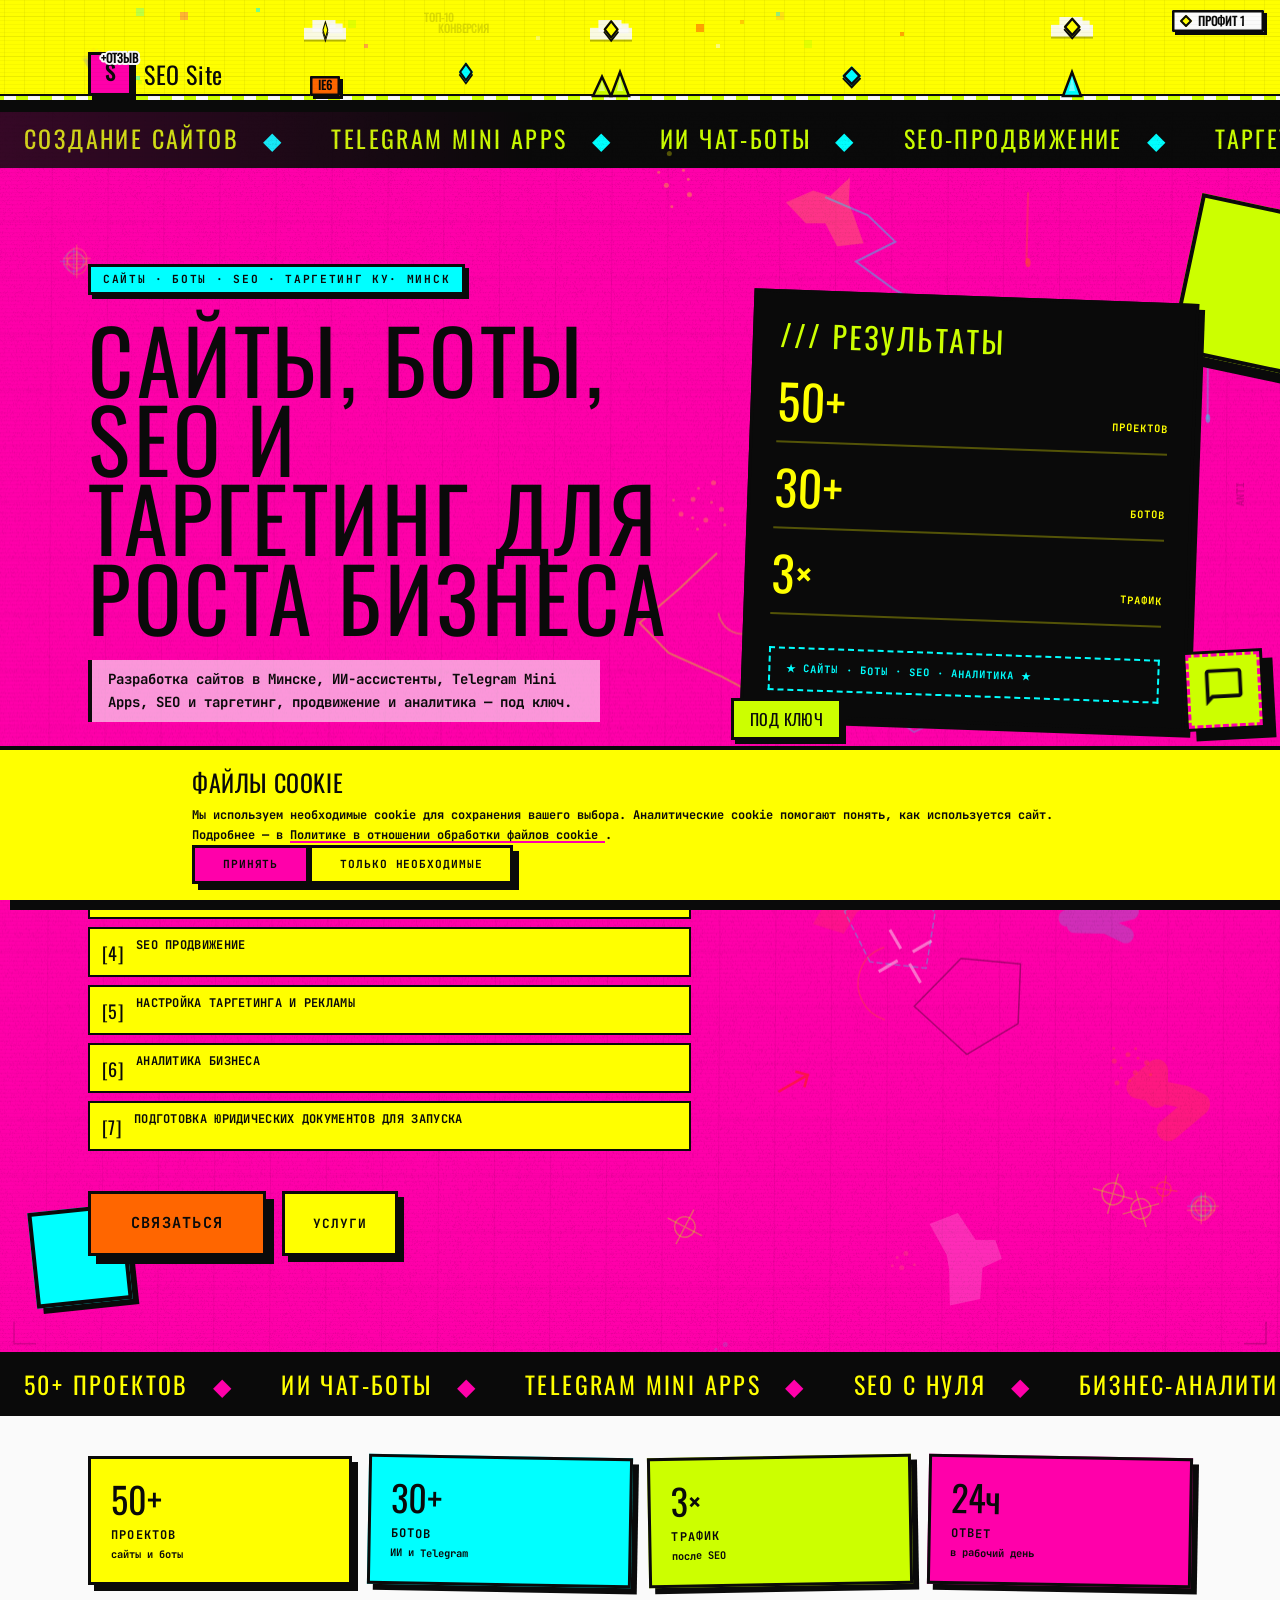
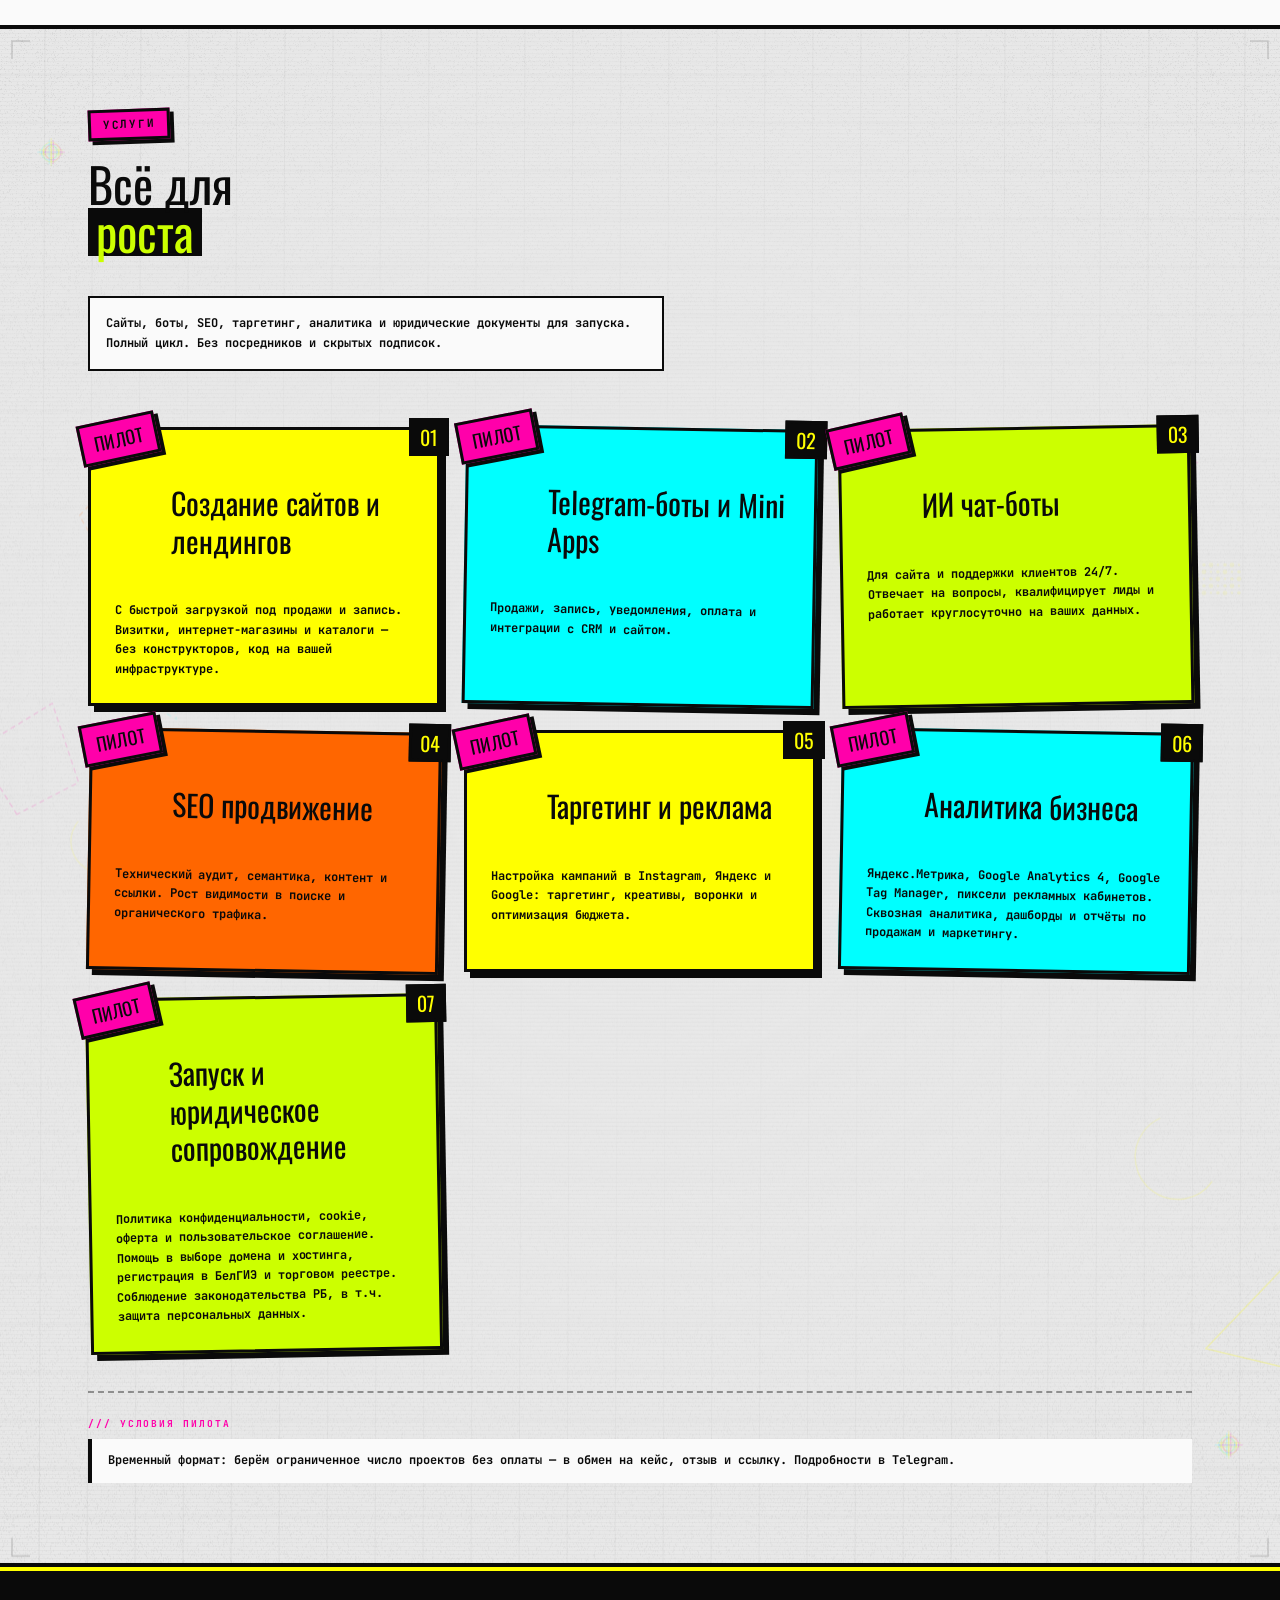
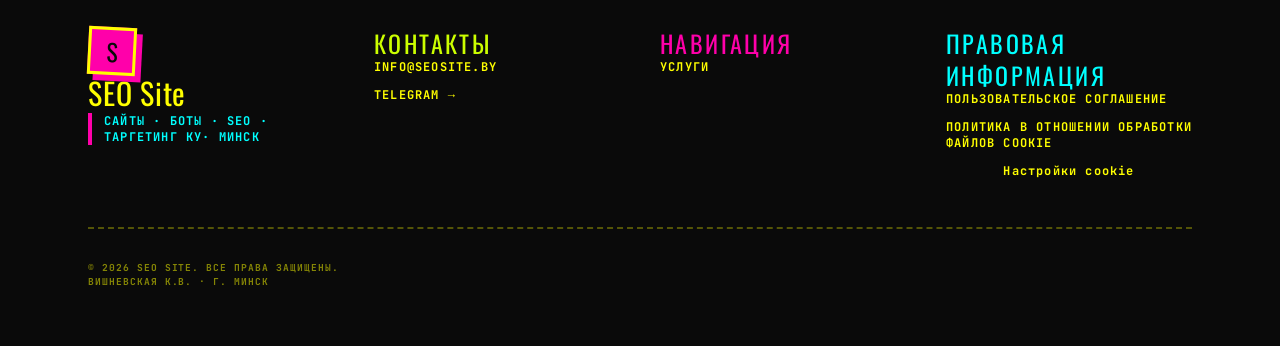
==== commit 966a190e: "Updates" ====
--- a/index.html
+++ b/index.html
@@ -1,13 +1,7 @@
-<!DOCTYPE html><html lang="ru"> <head><meta charset="UTF-8"><meta name="viewport" content="width=device-width, initial-scale=1.0"><title>SEO Site — создание сайтов, боты и SEO в Минске</title><meta name="description" content="Создание сайтов и лендингов в Минске, ИИ чат-боты, Telegram-боты и Mini Apps. SEO-продвижение и аналитика бизнеса под ключ — без конструкторов и скрытых подписок."><link rel="canonical" href="https://seosite.by"><meta name="robots" content="index, follow"><meta name="theme-color" content="#ffff00"><meta property="og:type" content="website"><meta property="og:locale" content="ru_BY"><meta property="og:site_name" content="SEO Site"><meta property="og:url" content="https://seosite.by"><meta property="og:title" content="SEO Site — создание сайтов, боты и SEO в Минске"><meta property="og:description" content="Создание сайтов и лендингов в Минске, ИИ чат-боты, Telegram-боты и Mini Apps. SEO-продвижение и аналитика бизнеса под ключ — без конструкторов и скрытых подписок."><meta property="og:image" content="https://seosite.by/og.png"><meta property="og:image:width" content="1200"><meta property="og:image:height" content="630"><meta property="og:image:alt" content="SEO Site — создание сайтов, боты и SEO в Минске"><meta name="twitter:card" content="summary_large_image"><meta name="twitter:title" content="SEO Site — создание сайтов, боты и SEO в Минске"><meta name="twitter:description" content="Создание сайтов и лендингов в Минске, ИИ чат-боты, Telegram-боты и Mini Apps. SEO-продвижение и аналитика бизнеса под ключ — без конструкторов и скрытых подписок."><meta name="twitter:image" content="https://seosite.by/og.png"><link rel="icon" type="image/svg+xml" href="/favicon.svg"><link rel="icon" type="image/png" sizes="32x32" href="/favicon-32.png"><link rel="apple-touch-icon" href="/apple-touch-icon.png"><script type="application/ld+json">{"@context":"https://schema.org","@type":"WebSite","name":"SEO Site","url":"https://seosite.by","description":"Создание сайтов и лендингов в Минске, ИИ чат-боты, Telegram-боты и Mini Apps. SEO-продвижение и аналитика бизнеса под ключ — без конструкторов и скрытых подписок.","inLanguage":"ru-BY","publisher":{"@type":"Organization","name":"SEO Site","url":"https://seosite.by"}}</script><script type="application/ld+json">{"@context":"https://schema.org","@type":"ProfessionalService","name":"SEO Site","url":"https://seosite.by","description":"Создание сайтов и лендингов в Минске, ИИ чат-боты, Telegram-боты и Mini Apps. SEO-продвижение и аналитика бизнеса под ключ — без конструкторов и скрытых подписок.","email":"info@seosite.by","image":"https://seosite.by/og.png","address":{"@type":"PostalAddress","addressLocality":"Минск","addressCountry":"BY"},"areaServed":[{"@type":"City","name":"Минск"},{"@type":"Country","name":"Беларусь"}],"sameAs":["https://t.me/seositeby"],"knowsAbout":["создание сайтов","разработка сайтов","SEO-продвижение","ИИ чат-боты","Telegram-боты","Telegram Mini Apps","сквозная аналитика"],"hasOfferCatalog":{"@type":"OfferCatalog","name":"Услуги SEO Site","itemListElement":[{"@type":"Offer","name":"Создание сайтов и лендингов","description":"С быстрой загрузкой под продажи и запись. Визитки, интернет-магазины и каталоги — без конструкторов, код на вашей инфраструктуре.","priceCurrency":"BYN","itemOffered":{"@type":"Service","name":"Создание сайтов и лендингов","description":"С быстрой загрузкой под продажи и запись. Визитки, интернет-магазины и каталоги — без конструкторов, код на вашей инфраструктуре.","provider":{"@type":"ProfessionalService","name":"SEO Site"}}},{"@type":"Offer","name":"Telegram-боты и Mini Apps","description":"Продажи, запись, уведомления, оплата и интеграции с CRM и сайтом.","priceCurrency":"BYN","itemOffered":{"@type":"Service","name":"Telegram-боты и Mini Apps","description":"Продажи, запись, уведомления, оплата и интеграции с CRM и сайтом.","provider":{"@type":"ProfessionalService","name":"SEO Site"}}},{"@type":"Offer","name":"ИИ чат-боты","description":"Для сайта и поддержки клиентов 24/7. Отвечает на вопросы, квалифицирует лиды и работает круглосуточно на ваших данных.","priceCurrency":"BYN","itemOffered":{"@type":"Service","name":"ИИ чат-боты","description":"Для сайта и поддержки клиентов 24/7. Отвечает на вопросы, квалифицирует лиды и работает круглосуточно на ваших данных.","provider":{"@type":"ProfessionalService","name":"SEO Site"}}},{"@type":"Offer","name":"SEO продвижение","description":"Технический аудит, семантика, контент и ссылки. Рост видимости в поиске и органического трафика.","priceCurrency":"BYN","itemOffered":{"@type":"Service","name":"SEO продвижение","description":"Технический аудит, семантика, контент и ссылки. Рост видимости в поиске и органического трафика.","provider":{"@type":"ProfessionalService","name":"SEO Site"}}},{"@type":"Offer","name":"Таргетинг и реклама","description":"Настройка кампаний в Instagram, Яндекс и Google: таргетинг, креативы, воронки и оптимизация бюджета.","priceCurrency":"BYN","itemOffered":{"@type":"Service","name":"Таргетинг и реклама","description":"Настройка кампаний в Instagram, Яндекс и Google: таргетинг, креативы, воронки и оптимизация бюджета.","provider":{"@type":"ProfessionalService","name":"SEO Site"}}},{"@type":"Offer","name":"Аналитика бизнеса","description":"Яндекс.Метрика, Google Analytics 4, Google Tag Manager, пиксели рекламных кабинетов. Сквозная аналитика, дашборды и отчёты по продажам и маркетингу.","priceCurrency":"BYN","itemOffered":{"@type":"Service","name":"Аналитика бизнеса","description":"Яндекс.Метрика, Google Analytics 4, Google Tag Manager, пиксели рекламных кабинетов. Сквозная аналитика, дашборды и отчёты по продажам и маркетингу.","provider":{"@type":"ProfessionalService","name":"SEO Site"}}},{"@type":"Offer","name":"Запуск и юридическое сопровождение","description":"Политика конфиденциальности, cookie, оферта и пользовательское соглашение. Помощь в выборе домена и хостинга, регистрация в БелГИЭ и торговом реестре. Соблюдение законодательства РБ, в т.ч. защита персональных данных.","priceCurrency":"BYN","itemOffered":{"@type":"Service","name":"Запуск и юридическое сопровождение","description":"Политика конфиденциальности, cookie, оферта и пользовательское соглашение. Помощь в выборе домена и хостинга, регистрация в БелГИЭ и торговом реестре. Соблюдение законодательства РБ, в т.ч. защита персональных данных.","provider":{"@type":"ProfessionalService","name":"SEO Site"}}}]}}</script><style>@font-face{font-family:Oswald;font-style:normal;font-display:swap;font-weight:400;src:url(/_astro/oswald-cyrillic-400-normal.Dakd8U79.woff2) format("woff2");unicode-range:U+0301,U+0400-045F,U+0490-0491,U+04B0-04B1,U+2116}@font-face{font-family:Oswald;font-style:normal;font-display:swap;font-weight:400;src:url(/_astro/oswald-latin-400-normal.BAFo8sP8.woff2) format("woff2");unicode-range:U+0000-00FF,U+0131,U+0152-0153,U+02BB-02BC,U+02C6,U+02DA,U+02DC,U+0304,U+0308,U+0329,U+2000-206F,U+20AC,U+2122,U+2191,U+2193,U+2212,U+2215,U+FEFF,U+FFFD}@font-face{font-family:JetBrains Mono;font-style:normal;font-display:swap;font-weight:400;src:url(/_astro/jetbrains-mono-cyrillic-400-normal.BEIGL1Tu.woff2) format("woff2");unicode-range:U+0301,U+0400-045F,U+0490-0491,U+04B0-04B1,U+2116}@font-face{font-family:JetBrains Mono;font-style:normal;font-display:swap;font-weight:400;src:url(/_astro/jetbrains-mono-latin-400-normal.V6pRDFza.woff2) format("woff2");unicode-range:U+0000-00FF,U+0131,U+0152-0153,U+02BB-02BC,U+02C6,U+02DA,U+02DC,U+0304,U+0308,U+0329,U+2000-206F,U+20AC,U+2122,U+2191,U+2193,U+2212,U+2215,U+FEFF,U+FFFD}</style><link rel="preload" href="/_astro/oswald-cyrillic-400-normal.Dakd8U79.woff2" as="font" type="font/woff2" crossorigin><link rel="preload" href="/_astro/oswald-latin-400-normal.BAFo8sP8.woff2" as="font" type="font/woff2" crossorigin><link rel="preload" href="/_astro/jetbrains-mono-cyrillic-400-normal.BEIGL1Tu.woff2" as="font" type="font/woff2" crossorigin><link rel="preload" href="/_astro/jetbrains-mono-latin-400-normal.V6pRDFza.woff2" as="font" type="font/woff2" crossorigin><style>*,:before,:after{--tw-translate-x:0;--tw-translate-y:0;--tw-rotate:0;--tw-skew-x:0;--tw-skew-y:0;--tw-scale-x:1;--tw-scale-y:1;--tw-pan-x: ;--tw-pan-y: ;--tw-pinch-zoom: ;--tw-ring-offset-shadow:0 0 #0000;--tw-ring-shadow:0 0 #0000;--tw-shadow:0 0 #0000;--tw-shadow-colored:0 0 #0000;--tw-contain-size: ;--tw-contain-layout: ;--tw-contain-paint: ;--tw-contain-style: }*,:before,:after{box-sizing:border-box;border-width:0;border-style:solid;border-color:#e5e7eb}:before,:after{--tw-content:""}html{line-height:1.5;-webkit-text-size-adjust:100%;-moz-tab-size:4;-o-tab-size:4;tab-size:4;font-family:JetBrains Mono,Courier New,monospace;font-feature-settings:normal;font-variation-settings:normal;-webkit-tap-highlight-color:transparent}body{margin:0;line-height:inherit}h1{font-size:inherit;font-weight:inherit}a{color:inherit;text-decoration:inherit}h1,p{margin:0}ul{list-style:none;margin:0;padding:0}canvas{display:block;vertical-align:middle}.pointer-events-none{pointer-events:none}.invisible{visibility:hidden}.absolute{position:absolute}.relative{position:relative}.sticky{position:sticky}.inset-0{inset:0}.-bottom-4{bottom:-1rem}.-left-4{left:-1rem}.-right-16{right:-4rem}.bottom-12{bottom:3rem}.left-8{left:2rem}.top-0{top:0}.top-24{top:6rem}.z-10{z-index:10}.z-50{z-index:50}.mx-auto{margin-left:auto;margin-right:auto}.mt-0\.5{margin-top:.125rem}.mt-10{margin-top:2.5rem}.mt-6{margin-top:1.5rem}.mt-8{margin-top:2rem}.flex{display:flex}.grid{display:grid}.hidden{display:none}.h-11{height:2.75rem}.h-24{height:6rem}.h-40{height:10rem}.h-full{height:100%}.min-h-\[112px\]{min-height:112px}.w-11{width:2.75rem}.w-24{width:6rem}.w-40{width:10rem}.w-full{width:100%}.max-w-6xl{max-width:72rem}.max-w-lg{max-width:32rem}.shrink-0{flex-shrink:0}.-rotate-6{--tw-rotate:-6deg;transform:translate(var(--tw-translate-x),var(--tw-translate-y)) rotate(var(--tw-rotate)) skew(var(--tw-skew-x)) skewY(var(--tw-skew-y)) scaleX(var(--tw-scale-x)) scaleY(var(--tw-scale-y))}.rotate-12{--tw-rotate:12deg;transform:translate(var(--tw-translate-x),var(--tw-translate-y)) rotate(var(--tw-rotate)) skew(var(--tw-skew-x)) skewY(var(--tw-skew-y)) scaleX(var(--tw-scale-x)) scaleY(var(--tw-scale-y))}.rotate-2{--tw-rotate:2deg;transform:translate(var(--tw-translate-x),var(--tw-translate-y)) rotate(var(--tw-rotate)) skew(var(--tw-skew-x)) skewY(var(--tw-skew-y)) scaleX(var(--tw-scale-x)) scaleY(var(--tw-scale-y))}.touch-manipulation{touch-action:manipulation}.flex-wrap{flex-wrap:wrap}.items-start{align-items:flex-start}.items-end{align-items:flex-end}.items-center{align-items:center}.justify-center{justify-content:center}.justify-between{justify-content:space-between}.gap-0{gap:0px}.gap-10{gap:2.5rem}.gap-3{gap:.75rem}.gap-4{gap:1rem}.gap-6{gap:1.5rem}.space-y-2>:not([hidden])~:not([hidden]){--tw-space-y-reverse:0;margin-top:calc(.5rem * calc(1 - var(--tw-space-y-reverse)));margin-bottom:calc(.5rem * var(--tw-space-y-reverse))}.space-y-5>:not([hidden])~:not([hidden]){--tw-space-y-reverse:0;margin-top:calc(1.25rem * calc(1 - var(--tw-space-y-reverse)));margin-bottom:calc(1.25rem * var(--tw-space-y-reverse))}.overflow-hidden{overflow:hidden}.border-0{border-width:0px}.border-2{border-width:2px}.border-3{border-width:3px}.border-4{border-width:4px}.border-b-2{border-bottom-width:2px}.border-b-4{border-bottom-width:4px}.border-l-4{border-left-width:4px}.border-dashed{border-style:dashed}.border-acid-cyan{--tw-border-opacity:1;border-color:rgb(0 255 255 / var(--tw-border-opacity, 1))}.border-acid-yellow\/30{border-color:#ffff004d}.border-brutal-black{--tw-border-opacity:1;border-color:rgb(10 10 10 / var(--tw-border-opacity, 1))}.\!bg-acid-cyan{--tw-bg-opacity:1 !important;background-color:rgb(0 255 255 / var(--tw-bg-opacity, 1))!important}.bg-acid-cyan{--tw-bg-opacity:1;background-color:rgb(0 255 255 / var(--tw-bg-opacity, 1))}.bg-acid-lime{--tw-bg-opacity:1;background-color:rgb(204 255 0 / var(--tw-bg-opacity, 1))}.bg-acid-pink{--tw-bg-opacity:1;background-color:rgb(255 0 170 / var(--tw-bg-opacity, 1))}.bg-acid-yellow{--tw-bg-opacity:1;background-color:rgb(255 255 0 / var(--tw-bg-opacity, 1))}.bg-brutal-black{--tw-bg-opacity:1;background-color:rgb(10 10 10 / var(--tw-bg-opacity, 1))}.bg-brutal-white\/60{background-color:#fafafa99}.p-6{padding:1.5rem}.px-3{padding-left:.75rem;padding-right:.75rem}.px-4{padding-left:1rem;padding-right:1rem}.px-6{padding-left:1.5rem;padding-right:1.5rem}.py-1\.5{padding-top:.375rem;padding-bottom:.375rem}.py-14{padding-top:3.5rem;padding-bottom:3.5rem}.py-2{padding-top:.5rem;padding-bottom:.5rem}.py-2\.5{padding-top:.625rem;padding-bottom:.625rem}.py-3{padding-top:.75rem;padding-bottom:.75rem}.pb-0{padding-bottom:0}.pb-3{padding-bottom:.75rem}.pb-4{padding-bottom:1rem}.pl-4{padding-left:1rem}.pt-8{padding-top:2rem}.font-display{font-family:Oswald,Impact,sans-serif}.text-3xl{font-size:1.875rem;line-height:2.25rem}.text-5xl{font-size:3rem;line-height:1}.text-\[0\.65rem\]{font-size:.65rem}.text-\[clamp\(3rem\,8vw\,5\.5rem\)\]{font-size:clamp(3rem,8vw,5.5rem)}.text-lg{font-size:1.125rem;line-height:1.75rem}.text-sm{font-size:.875rem;line-height:1.25rem}.text-xl{font-size:1.25rem;line-height:1.75rem}.text-xs{font-size:.75rem;line-height:1rem}.font-bold{font-weight:700}.uppercase{text-transform:uppercase}.leading-\[0\.9\]{line-height:.9}.leading-none{line-height:1}.leading-relaxed{line-height:1.625}.tracking-wide{letter-spacing:.025em}.tracking-widest{letter-spacing:.1em}.text-acid-cyan{color:#0ff}.text-acid-lime{color:#cf0}.text-acid-yellow{color:#ff0}.text-brutal-black{color:#0a0a0a}.shadow-brutal{--tw-shadow:6px 6px 0 0 #0A0A0A;--tw-shadow-colored:6px 6px 0 0 var(--tw-shadow-color);box-shadow:var(--tw-ring-offset-shadow, 0 0 #0000),var(--tw-ring-shadow, 0 0 #0000),var(--tw-shadow)}.shadow-brutal-lg{--tw-shadow:10px 10px 0 0 #0A0A0A;--tw-shadow-colored:10px 10px 0 0 var(--tw-shadow-color);box-shadow:var(--tw-ring-offset-shadow, 0 0 #0000),var(--tw-ring-shadow, 0 0 #0000),var(--tw-shadow)}.shadow-brutal-sm{--tw-shadow:4px 4px 0 0 #0A0A0A;--tw-shadow-colored:4px 4px 0 0 var(--tw-shadow-color);box-shadow:var(--tw-ring-offset-shadow, 0 0 #0000),var(--tw-ring-shadow, 0 0 #0000),var(--tw-shadow)}@media(min-width:640px){.sm\:p-8{padding:2rem}.sm\:px-6{padding-left:1.5rem;padding-right:1.5rem}.sm\:py-20{padding-top:5rem;padding-bottom:5rem}.sm\:text-2xl{font-size:1.5rem;line-height:2rem}.sm\:text-base{font-size:1rem;line-height:1.5rem}}@media(min-width:1024px){.lg\:mt-8{margin-top:2rem}.lg\:block{display:block}.lg\:grid-cols-\[1\.15fr_0\.85fr\]{grid-template-columns:1.15fr .85fr}.lg\:gap-14{gap:3.5rem}.lg\:py-24{padding-top:6rem;padding-bottom:6rem}}html{scroll-padding-top:var(--header-offset, 4.5rem)}body{cursor:url(/cursors/cursor-default.svg) 6 3,default;background-image:linear-gradient(#0a0a0a12 1px,transparent 1px),linear-gradient(90deg,#0a0a0a12 1px,transparent 1px);background-size:32px 32px}a{cursor:url(/cursors/cursor-pointer.svg) 6 3,pointer}h1{font-family:Oswald,Impact,sans-serif;font-weight:400;letter-spacing:.04em;text-transform:uppercase}.font-display{font-weight:400}.section-tag{display:inline-block;border:3px solid #0a0a0a;background:#ff0;padding:.25rem .75rem;font-size:.7rem;font-weight:700;text-transform:uppercase;letter-spacing:.15em;box-shadow:4px 4px #0a0a0a;transform:rotate(-2deg)}.btn-brutal{display:inline-flex;align-items:center;justify-content:center;gap:.5rem;border:3px solid #0a0a0a;background:#f0a;padding:.875rem 1.75rem;font-size:.8rem;font-weight:700;text-transform:uppercase;letter-spacing:.08em;color:#0a0a0a;box-shadow:6px 6px #0a0a0a;transition:transform .1s ease,box-shadow .1s ease;cursor:url(/cursors/cursor-pointer.svg) 6 3,pointer}@media(hover:hover)and (pointer:fine){.btn-brutal:hover{transform:translate(3px,3px);box-shadow:3px 3px #0a0a0a}}.btn-brutal:focus-visible{outline:3px dashed #00ffff;outline-offset:4px}.btn-brutal-outline{display:inline-flex;align-items:center;justify-content:center;gap:.5rem;border:3px solid #0a0a0a;background:#ff0;padding:.875rem 1.75rem;font-size:.8rem;font-weight:700;text-transform:uppercase;letter-spacing:.08em;color:#0a0a0a;box-shadow:6px 6px #0a0a0a;transition:transform .1s ease,box-shadow .1s ease;cursor:url(/cursors/cursor-pointer.svg) 6 3,pointer}@media(hover:hover)and (pointer:fine){.btn-brutal-outline:hover{background:#cf0;transform:translate(3px,3px);box-shadow:3px 3px #0a0a0a}}.btn-brutal-outline:focus-visible{outline:3px dashed #ff00aa;outline-offset:4px}.brutal-card{border:3px solid #0a0a0a;box-shadow:6px 6px #0a0a0a}.marquee-track-reverse{display:flex;width:-moz-max-content;width:max-content;animation:marquee-reverse 18s linear infinite}@keyframes marquee-reverse{0%{transform:translate(-50%)}to{transform:translate(0)}}@media(prefers-reduced-motion:reduce){body{cursor:auto}.marquee-track-reverse{animation:none}.btn-brutal:hover,.btn-brutal-outline:hover{transform:none;box-shadow:6px 6px #0a0a0a}}#site-header{transition:opacity .6s ease}@media(prefers-reduced-motion:reduce){#site-header{transition:none}}.hero-enter[data-astro-cid-bbe6dxrz]{opacity:0;transform:translateY(20px) rotate(-2deg);animation:hero-pop .5s cubic-bezier(.68,-.55,.27,1.55) forwards;animation-delay:var(--delay, 0ms)}@keyframes hero-pop{to{opacity:1;transform:translateY(0) rotate(0)}}.hero-cta[data-astro-cid-bbe6dxrz]{background:#f60;padding:1.125rem 2.5rem;font-size:.95rem;box-shadow:8px 8px #0a0a0a;animation:hero-cta-wiggle 3.5s ease-in-out infinite}@media(hover:hover)and (pointer:fine){.hero-cta[data-astro-cid-bbe6dxrz]:hover{animation-play-state:paused;transform:translate(3px,3px);box-shadow:5px 5px #0a0a0a}}@keyframes hero-cta-wiggle{0%,82%,to{transform:rotate(0)}84%{transform:rotate(-4deg) translate(-3px)}86%{transform:rotate(4deg) translate(3px)}88%{transform:rotate(-3deg) translate(-2px)}90%{transform:rotate(3deg) translate(2px)}92%{transform:rotate(-2deg)}94%{transform:rotate(2deg)}}@media(prefers-reduced-motion:reduce){.hero-enter[data-astro-cid-bbe6dxrz]{opacity:1;transform:none;animation:none}.hero-cta[data-astro-cid-bbe6dxrz]{animation:none}}</style><link rel="preload" href="/_astro/cookies.CzkrIX73.css" onload="this.onload=null;this.rel='stylesheet'" as="style"><noscript><link rel="stylesheet" href="/_astro/cookies.CzkrIX73.css"></noscript>
+<!DOCTYPE html><html lang="ru"> <head><meta charset="UTF-8"><meta name="viewport" content="width=device-width, initial-scale=1.0"><title>SEO Site — создание сайтов, боты и SEO в Минске</title><meta name="description" content="Создание сайтов и лендингов в Минске, ИИ чат-боты, Telegram-боты и Mini Apps. SEO-продвижение и аналитика бизнеса под ключ — без конструкторов и скрытых подписок."><link rel="canonical" href="https://seosite.by"><meta name="robots" content="index, follow"><meta name="theme-color" content="#ffff00"><meta property="og:type" content="website"><meta property="og:locale" content="ru_BY"><meta property="og:site_name" content="SEO Site"><meta property="og:url" content="https://seosite.by"><meta property="og:title" content="SEO Site — создание сайтов, боты и SEO в Минске"><meta property="og:description" content="Создание сайтов и лендингов в Минске, ИИ чат-боты, Telegram-боты и Mini Apps. SEO-продвижение и аналитика бизнеса под ключ — без конструкторов и скрытых подписок."><meta property="og:image" content="https://seosite.by/og.png"><meta property="og:image:width" content="1200"><meta property="og:image:height" content="630"><meta property="og:image:alt" content="SEO Site — создание сайтов, боты и SEO в Минске"><meta name="twitter:card" content="summary_large_image"><meta name="twitter:title" content="SEO Site — создание сайтов, боты и SEO в Минске"><meta name="twitter:description" content="Создание сайтов и лендингов в Минске, ИИ чат-боты, Telegram-боты и Mini Apps. SEO-продвижение и аналитика бизнеса под ключ — без конструкторов и скрытых подписок."><meta name="twitter:image" content="https://seosite.by/og.png"><link rel="icon" type="image/svg+xml" href="/favicon.svg"><link rel="icon" type="image/png" sizes="32x32" href="/favicon-32.png"><link rel="apple-touch-icon" href="/apple-touch-icon.png"><script type="application/ld+json">{"@context":"https://schema.org","@type":"WebSite","name":"SEO Site","url":"https://seosite.by","description":"Создание сайтов и лендингов в Минске, ИИ чат-боты, Telegram-боты и Mini Apps. SEO-продвижение и аналитика бизнеса под ключ — без конструкторов и скрытых подписок.","inLanguage":"ru-BY","publisher":{"@type":"Organization","name":"SEO Site","url":"https://seosite.by"}}</script><script type="application/ld+json">{"@context":"https://schema.org","@type":"ProfessionalService","name":"SEO Site","url":"https://seosite.by","description":"Создание сайтов и лендингов в Минске, ИИ чат-боты, Telegram-боты и Mini Apps. SEO-продвижение и аналитика бизнеса под ключ — без конструкторов и скрытых подписок.","email":"info@seosite.by","image":"https://seosite.by/og.png","address":{"@type":"PostalAddress","addressLocality":"Минск","addressCountry":"BY"},"areaServed":[{"@type":"City","name":"Минск"},{"@type":"Country","name":"Беларусь"}],"sameAs":["https://t.me/seositeby"],"knowsAbout":["создание сайтов","разработка сайтов","SEO-продвижение","ИИ чат-боты","Telegram-боты","Telegram Mini Apps","сквозная аналитика"],"hasOfferCatalog":{"@type":"OfferCatalog","name":"Услуги SEO Site","itemListElement":[{"@type":"Offer","name":"Создание сайтов и лендингов","description":"С быстрой загрузкой под продажи и запись. Визитки, интернет-магазины и каталоги — без конструкторов, код на вашей инфраструктуре.","priceCurrency":"BYN","itemOffered":{"@type":"Service","name":"Создание сайтов и лендингов","description":"С быстрой загрузкой под продажи и запись. Визитки, интернет-магазины и каталоги — без конструкторов, код на вашей инфраструктуре.","provider":{"@type":"ProfessionalService","name":"SEO Site"}}},{"@type":"Offer","name":"Telegram-боты и Mini Apps","description":"Продажи, запись, уведомления, оплата и интеграции с CRM и сайтом.","priceCurrency":"BYN","itemOffered":{"@type":"Service","name":"Telegram-боты и Mini Apps","description":"Продажи, запись, уведомления, оплата и интеграции с CRM и сайтом.","provider":{"@type":"ProfessionalService","name":"SEO Site"}}},{"@type":"Offer","name":"ИИ чат-боты","description":"Для сайта и поддержки клиентов 24/7. Отвечает на вопросы, квалифицирует лиды и работает круглосуточно на ваших данных.","priceCurrency":"BYN","itemOffered":{"@type":"Service","name":"ИИ чат-боты","description":"Для сайта и поддержки клиентов 24/7. Отвечает на вопросы, квалифицирует лиды и работает круглосуточно на ваших данных.","provider":{"@type":"ProfessionalService","name":"SEO Site"}}},{"@type":"Offer","name":"SEO продвижение","description":"Технический аудит, семантика, контент и ссылки. Рост видимости в поиске и органического трафика.","priceCurrency":"BYN","itemOffered":{"@type":"Service","name":"SEO продвижение","description":"Технический аудит, семантика, контент и ссылки. Рост видимости в поиске и органического трафика.","provider":{"@type":"ProfessionalService","name":"SEO Site"}}},{"@type":"Offer","name":"Таргетинг и реклама","description":"Настройка кампаний в Instagram, Яндекс и Google: таргетинг, креативы, воронки и оптимизация бюджета.","priceCurrency":"BYN","itemOffered":{"@type":"Service","name":"Таргетинг и реклама","description":"Настройка кампаний в Instagram, Яндекс и Google: таргетинг, креативы, воронки и оптимизация бюджета.","provider":{"@type":"ProfessionalService","name":"SEO Site"}}},{"@type":"Offer","name":"Аналитика бизнеса","description":"Яндекс.Метрика, Google Analytics 4, Google Tag Manager, пиксели рекламных кабинетов. Сквозная аналитика, дашборды и отчёты по продажам и маркетингу.","priceCurrency":"BYN","itemOffered":{"@type":"Service","name":"Аналитика бизнеса","description":"Яндекс.Метрика, Google Analytics 4, Google Tag Manager, пиксели рекламных кабинетов. Сквозная аналитика, дашборды и отчёты по продажам и маркетингу.","provider":{"@type":"ProfessionalService","name":"SEO Site"}}},{"@type":"Offer","name":"Запуск и юридическое сопровождение","description":"Политика конфиденциальности, cookie, оферта и пользовательское соглашение. Помощь в выборе домена и хостинга, регистрация в БелГИЭ и торговом реестре. Соблюдение законодательства РБ, в т.ч. защита персональных данных.","priceCurrency":"BYN","itemOffered":{"@type":"Service","name":"Запуск и юридическое сопровождение","description":"Политика конфиденциальности, cookie, оферта и пользовательское соглашение. Помощь в выборе домена и хостинга, регистрация в БелГИЭ и торговом реестре. Соблюдение законодательства РБ, в т.ч. защита персональных данных.","provider":{"@type":"ProfessionalService","name":"SEO Site"}}}]}}</script><style>@font-face{font-family:Oswald;font-style:normal;font-display:swap;font-weight:400;src:url(/_astro/oswald-cyrillic-400-normal.Dakd8U79.woff2) format("woff2");unicode-range:U+0301,U+0400-045F,U+0490-0491,U+04B0-04B1,U+2116}@font-face{font-family:Oswald;font-style:normal;font-display:swap;font-weight:400;src:url(/_astro/oswald-latin-400-normal.BAFo8sP8.woff2) format("woff2");unicode-range:U+0000-00FF,U+0131,U+0152-0153,U+02BB-02BC,U+02C6,U+02DA,U+02DC,U+0304,U+0308,U+0329,U+2000-206F,U+20AC,U+2122,U+2191,U+2193,U+2212,U+2215,U+FEFF,U+FFFD}@font-face{font-family:JetBrains Mono;font-style:normal;font-display:swap;font-weight:400;src:url(/_astro/jetbrains-mono-cyrillic-400-normal.BEIGL1Tu.woff2) format("woff2");unicode-range:U+0301,U+0400-045F,U+0490-0491,U+04B0-04B1,U+2116}@font-face{font-family:JetBrains Mono;font-style:normal;font-display:swap;font-weight:400;src:url(/_astro/jetbrains-mono-latin-400-normal.V6pRDFza.woff2) format("woff2");unicode-range:U+0000-00FF,U+0131,U+0152-0153,U+02BB-02BC,U+02C6,U+02DA,U+02DC,U+0304,U+0308,U+0329,U+2000-206F,U+20AC,U+2122,U+2191,U+2193,U+2212,U+2215,U+FEFF,U+FFFD}</style><link rel="preload" href="/_astro/oswald-cyrillic-400-normal.Dakd8U79.woff2" as="font" type="font/woff2" crossorigin><link rel="preload" href="/_astro/oswald-latin-400-normal.BAFo8sP8.woff2" as="font" type="font/woff2" crossorigin><link rel="preload" href="/_astro/jetbrains-mono-cyrillic-400-normal.BEIGL1Tu.woff2" as="font" type="font/woff2" crossorigin><link rel="preload" href="/_astro/jetbrains-mono-latin-400-normal.V6pRDFza.woff2" as="font" type="font/woff2" crossorigin><style>*,:before,:after{--tw-translate-x:0;--tw-translate-y:0;--tw-rotate:0;--tw-skew-x:0;--tw-skew-y:0;--tw-scale-x:1;--tw-scale-y:1;--tw-pan-x: ;--tw-pan-y: ;--tw-pinch-zoom: ;--tw-ring-offset-shadow:0 0 #0000;--tw-ring-shadow:0 0 #0000;--tw-shadow:0 0 #0000;--tw-shadow-colored:0 0 #0000;--tw-contain-size: ;--tw-contain-layout: ;--tw-contain-paint: ;--tw-contain-style: }*,:before,:after{box-sizing:border-box;border-width:0;border-style:solid;border-color:#e5e7eb}:before,:after{--tw-content:""}html{line-height:1.5;-webkit-text-size-adjust:100%;-moz-tab-size:4;-o-tab-size:4;tab-size:4;font-family:JetBrains Mono,Courier New,monospace;font-feature-settings:normal;font-variation-settings:normal;-webkit-tap-highlight-color:transparent}body{margin:0;line-height:inherit}h1{font-size:inherit;font-weight:inherit}a{color:inherit;text-decoration:inherit}h1,p{margin:0}ul{list-style:none;margin:0;padding:0}canvas{display:block;vertical-align:middle}.pointer-events-none{pointer-events:none}.invisible{visibility:hidden}.absolute{position:absolute}.relative{position:relative}.sticky{position:sticky}.inset-0{inset:0}.-bottom-4{bottom:-1rem}.-left-4{left:-1rem}.-right-16{right:-4rem}.bottom-12{bottom:3rem}.left-8{left:2rem}.top-0{top:0}.top-24{top:6rem}.z-10{z-index:10}.z-50{z-index:50}.mx-auto{margin-left:auto;margin-right:auto}.mt-0\.5{margin-top:.125rem}.mt-10{margin-top:2.5rem}.mt-6{margin-top:1.5rem}.mt-8{margin-top:2rem}.flex{display:flex}.grid{display:grid}.hidden{display:none}.h-11{height:2.75rem}.h-24{height:6rem}.h-40{height:10rem}.h-full{height:100%}.min-h-\[112px\]{min-height:112px}.w-11{width:2.75rem}.w-24{width:6rem}.w-40{width:10rem}.w-full{width:100%}.max-w-6xl{max-width:72rem}.max-w-lg{max-width:32rem}.shrink-0{flex-shrink:0}.-rotate-6{--tw-rotate:-6deg;transform:translate(var(--tw-translate-x),var(--tw-translate-y)) rotate(var(--tw-rotate)) skew(var(--tw-skew-x)) skewY(var(--tw-skew-y)) scaleX(var(--tw-scale-x)) scaleY(var(--tw-scale-y))}.rotate-12{--tw-rotate:12deg;transform:translate(var(--tw-translate-x),var(--tw-translate-y)) rotate(var(--tw-rotate)) skew(var(--tw-skew-x)) skewY(var(--tw-skew-y)) scaleX(var(--tw-scale-x)) scaleY(var(--tw-scale-y))}.rotate-2{--tw-rotate:2deg;transform:translate(var(--tw-translate-x),var(--tw-translate-y)) rotate(var(--tw-rotate)) skew(var(--tw-skew-x)) skewY(var(--tw-skew-y)) scaleX(var(--tw-scale-x)) scaleY(var(--tw-scale-y))}.touch-manipulation{touch-action:manipulation}.flex-wrap{flex-wrap:wrap}.items-start{align-items:flex-start}.items-end{align-items:flex-end}.items-center{align-items:center}.justify-center{justify-content:center}.justify-between{justify-content:space-between}.gap-0{gap:0px}.gap-10{gap:2.5rem}.gap-3{gap:.75rem}.gap-4{gap:1rem}.gap-6{gap:1.5rem}.space-y-2>:not([hidden])~:not([hidden]){--tw-space-y-reverse:0;margin-top:calc(.5rem * calc(1 - var(--tw-space-y-reverse)));margin-bottom:calc(.5rem * var(--tw-space-y-reverse))}.space-y-5>:not([hidden])~:not([hidden]){--tw-space-y-reverse:0;margin-top:calc(1.25rem * calc(1 - var(--tw-space-y-reverse)));margin-bottom:calc(1.25rem * var(--tw-space-y-reverse))}.overflow-hidden{overflow:hidden}.border-0{border-width:0px}.border-2{border-width:2px}.border-3{border-width:3px}.border-4{border-width:4px}.border-b-2{border-bottom-width:2px}.border-b-4{border-bottom-width:4px}.border-l-4{border-left-width:4px}.border-dashed{border-style:dashed}.border-acid-cyan{--tw-border-opacity:1;border-color:rgb(0 255 255 / var(--tw-border-opacity, 1))}.border-acid-yellow\/30{border-color:#ffff004d}.border-brutal-black{--tw-border-opacity:1;border-color:rgb(10 10 10 / var(--tw-border-opacity, 1))}.\!bg-acid-cyan{--tw-bg-opacity:1 !important;background-color:rgb(0 255 255 / var(--tw-bg-opacity, 1))!important}.bg-acid-cyan{--tw-bg-opacity:1;background-color:rgb(0 255 255 / var(--tw-bg-opacity, 1))}.bg-acid-lime{--tw-bg-opacity:1;background-color:rgb(204 255 0 / var(--tw-bg-opacity, 1))}.bg-acid-pink{--tw-bg-opacity:1;background-color:rgb(255 0 170 / var(--tw-bg-opacity, 1))}.bg-acid-yellow{--tw-bg-opacity:1;background-color:rgb(255 255 0 / var(--tw-bg-opacity, 1))}.bg-brutal-black{--tw-bg-opacity:1;background-color:rgb(10 10 10 / var(--tw-bg-opacity, 1))}.bg-brutal-white\/60{background-color:#fafafa99}.p-6{padding:1.5rem}.px-3{padding-left:.75rem;padding-right:.75rem}.px-4{padding-left:1rem;padding-right:1rem}.px-6{padding-left:1.5rem;padding-right:1.5rem}.py-1\.5{padding-top:.375rem;padding-bottom:.375rem}.py-14{padding-top:3.5rem;padding-bottom:3.5rem}.py-2{padding-top:.5rem;padding-bottom:.5rem}.py-2\.5{padding-top:.625rem;padding-bottom:.625rem}.py-3{padding-top:.75rem;padding-bottom:.75rem}.pb-0{padding-bottom:0}.pb-3{padding-bottom:.75rem}.pb-4{padding-bottom:1rem}.pl-4{padding-left:1rem}.pt-8{padding-top:2rem}.font-display{font-family:Oswald,Impact,sans-serif}.text-3xl{font-size:1.875rem;line-height:2.25rem}.text-5xl{font-size:3rem;line-height:1}.text-\[0\.65rem\]{font-size:.65rem}.text-\[clamp\(3rem\,8vw\,5\.5rem\)\]{font-size:clamp(3rem,8vw,5.5rem)}.text-lg{font-size:1.125rem;line-height:1.75rem}.text-sm{font-size:.875rem;line-height:1.25rem}.text-xl{font-size:1.25rem;line-height:1.75rem}.text-xs{font-size:.75rem;line-height:1rem}.font-bold{font-weight:700}.uppercase{text-transform:uppercase}.leading-\[0\.9\]{line-height:.9}.leading-none{line-height:1}.leading-relaxed{line-height:1.625}.tracking-wide{letter-spacing:.025em}.tracking-widest{letter-spacing:.1em}.text-acid-cyan{color:#0ff}.text-acid-lime{color:#cf0}.text-acid-yellow{color:#ff0}.text-brutal-black{color:#0a0a0a}.shadow-brutal{--tw-shadow:6px 6px 0 0 #0A0A0A;--tw-shadow-colored:6px 6px 0 0 var(--tw-shadow-color);box-shadow:var(--tw-ring-offset-shadow, 0 0 #0000),var(--tw-ring-shadow, 0 0 #0000),var(--tw-shadow)}.shadow-brutal-lg{--tw-shadow:10px 10px 0 0 #0A0A0A;--tw-shadow-colored:10px 10px 0 0 var(--tw-shadow-color);box-shadow:var(--tw-ring-offset-shadow, 0 0 #0000),var(--tw-ring-shadow, 0 0 #0000),var(--tw-shadow)}.shadow-brutal-sm{--tw-shadow:4px 4px 0 0 #0A0A0A;--tw-shadow-colored:4px 4px 0 0 var(--tw-shadow-color);box-shadow:var(--tw-ring-offset-shadow, 0 0 #0000),var(--tw-ring-shadow, 0 0 #0000),var(--tw-shadow)}@media(min-width:640px){.sm\:p-8{padding:2rem}.sm\:px-6{padding-left:1.5rem;padding-right:1.5rem}.sm\:py-20{padding-top:5rem;padding-bottom:5rem}.sm\:text-2xl{font-size:1.5rem;line-height:2rem}.sm\:text-base{font-size:1rem;line-height:1.5rem}}@media(min-width:1024px){.lg\:mt-8{margin-top:2rem}.lg\:block{display:block}.lg\:grid-cols-\[1\.15fr_0\.85fr\]{grid-template-columns:1.15fr .85fr}.lg\:gap-14{gap:3.5rem}.lg\:py-24{padding-top:6rem;padding-bottom:6rem}}html{scroll-padding-top:var(--header-offset, 4.5rem)}body{cursor:url(/cursors/cursor-default.svg) 6 3,default;background-image:linear-gradient(#0a0a0a12 1px,transparent 1px),linear-gradient(90deg,#0a0a0a12 1px,transparent 1px);background-size:32px 32px}a{cursor:url(/cursors/cursor-pointer.svg) 6 3,pointer}h1{font-family:Oswald,Impact,sans-serif;font-weight:400;letter-spacing:.04em;text-transform:uppercase}.font-display{font-weight:400}.section-tag{display:inline-block;border:3px solid #0a0a0a;background:#ff0;padding:.25rem .75rem;font-size:.7rem;font-weight:700;text-transform:uppercase;letter-spacing:.15em;box-shadow:4px 4px #0a0a0a;transform:rotate(-2deg)}.btn-brutal{display:inline-flex;align-items:center;justify-content:center;gap:.5rem;border:3px solid #0a0a0a;background:#f0a;padding:.875rem 1.75rem;font-size:.8rem;font-weight:700;text-transform:uppercase;letter-spacing:.08em;color:#0a0a0a;box-shadow:6px 6px #0a0a0a;transition:transform .1s ease,box-shadow .1s ease;cursor:url(/cursors/cursor-pointer.svg) 6 3,pointer}@media(hover:hover)and (pointer:fine){.btn-brutal:hover{transform:translate(3px,3px);box-shadow:3px 3px #0a0a0a}}.btn-brutal:focus-visible{outline:3px dashed #00ffff;outline-offset:4px}.btn-brutal-outline{display:inline-flex;align-items:center;justify-content:center;gap:.5rem;border:3px solid #0a0a0a;background:#ff0;padding:.875rem 1.75rem;font-size:.8rem;font-weight:700;text-transform:uppercase;letter-spacing:.08em;color:#0a0a0a;box-shadow:6px 6px #0a0a0a;transition:transform .1s ease,box-shadow .1s ease;cursor:url(/cursors/cursor-pointer.svg) 6 3,pointer}@media(hover:hover)and (pointer:fine){.btn-brutal-outline:hover{background:#cf0;transform:translate(3px,3px);box-shadow:3px 3px #0a0a0a}}.btn-brutal-outline:focus-visible{outline:3px dashed #ff00aa;outline-offset:4px}.brutal-card{border:3px solid #0a0a0a;box-shadow:6px 6px #0a0a0a}.marquee-track-reverse{display:flex;width:-moz-max-content;width:max-content;animation:marquee-reverse 18s linear infinite}@keyframes marquee-reverse{0%{transform:translate(-50%)}to{transform:translate(0)}}@media(prefers-reduced-motion:reduce){body{cursor:auto}.marquee-track-reverse{animation:none}.btn-brutal:hover,.btn-brutal-outline:hover{transform:none;box-shadow:6px 6px #0a0a0a}}.hero-enter[data-astro-cid-bbe6dxrz]{opacity:0;transform:translateY(20px) rotate(-2deg);animation:hero-pop .5s cubic-bezier(.68,-.55,.27,1.55) forwards;animation-delay:var(--delay, 0ms)}@keyframes hero-pop{to{opacity:1;transform:translateY(0) rotate(0)}}.hero-cta[data-astro-cid-bbe6dxrz]{background:#f60;padding:1.125rem 2.5rem;font-size:.95rem;box-shadow:8px 8px #0a0a0a;animation:hero-cta-wiggle 3.5s ease-in-out infinite}@media(hover:hover)and (pointer:fine){.hero-cta[data-astro-cid-bbe6dxrz]:hover{animation-play-state:paused;transform:translate(3px,3px);box-shadow:5px 5px #0a0a0a}}@keyframes hero-cta-wiggle{0%,82%,to{transform:rotate(0)}84%{transform:rotate(-4deg) translate(-3px)}86%{transform:rotate(4deg) translate(3px)}88%{transform:rotate(-3deg) translate(-2px)}90%{transform:rotate(3deg) translate(2px)}92%{transform:rotate(-2deg)}94%{transform:rotate(2deg)}}@media(prefers-reduced-motion:reduce){.hero-enter[data-astro-cid-bbe6dxrz]{opacity:1;transform:none;animation:none}.hero-cta[data-astro-cid-bbe6dxrz]{animation:none}}</style><link rel="preload" href="/_astro/cookies.Z-3RoxHa.css" onload="this.onload=null;this.rel='stylesheet'" as="style"><noscript><link rel="stylesheet" href="/_astro/cookies.Z-3RoxHa.css"></noscript>
 </head> <body class="min-h-screen bg-brutal-gray font-sans text-brutal-black antialiased">  <header class="header-pending relative sticky top-0 z-50 flex min-h-[112px] items-end overflow-hidden border-b-4 border-brutal-black bg-acid-yellow" id="site-header" data-beasties-container> <canvas id="header-canvas" class="pointer-events-none absolute inset-0 h-full w-full" aria-hidden="true"></canvas> <div class="relative z-10 mx-auto flex w-full max-w-6xl items-center px-4 pb-3 pt-8 sm:px-6"> <a href="/" class="group flex items-center gap-3"> <span id="header-logo-mark" class="invisible flex h-11 w-11 shrink-0 items-center justify-center border-3 border-brutal-black font-display text-xl leading-none" aria-hidden="true">
 S
-</span> <span class="font-display text-xl leading-none tracking-wide text-brutal-black sm:text-2xl">SEO Site</span> </a> </div> </header> <script>
-  // страховка: если скрипт игры не загрузился за 4 с, всё равно показываем шапку
-  setTimeout(function () {
-    var h = document.getElementById('site-header');
-    if (h) h.classList.remove('header-pending');
-  }, 4000);
-</script> <noscript><style>#site-header.header-pending { opacity: 1 !important; }</style></noscript>  <main> <section class="relative overflow-hidden border-b-4 border-brutal-black bg-acid-pink text-brutal-black" data-beasties-container data-astro-cid-bbe6dxrz> <div class="overflow-hidden border-b-4 border-brutal-black bg-brutal-black py-2.5" data-astro-cid-bbe6dxrz> <div class="marquee-track-reverse gap-0" data-astro-cid-bbe6dxrz> <span class="flex shrink-0 items-center gap-6 px-6 font-display text-xl tracking-widest text-acid-lime sm:text-2xl" data-astro-cid-bbe6dxrz> СОЗДАНИЕ САЙТОВ <span class="text-acid-cyan" data-astro-cid-bbe6dxrz>◆</span> </span><span class="flex shrink-0 items-center gap-6 px-6 font-display text-xl tracking-widest text-acid-lime sm:text-2xl" data-astro-cid-bbe6dxrz> TELEGRAM MINI APPS <span class="text-acid-cyan" data-astro-cid-bbe6dxrz>◆</span> </span><span class="flex shrink-0 items-center gap-6 px-6 font-display text-xl tracking-widest text-acid-lime sm:text-2xl" data-astro-cid-bbe6dxrz> ИИ ЧАТ-БОТЫ <span class="text-acid-cyan" data-astro-cid-bbe6dxrz>◆</span> </span><span class="flex shrink-0 items-center gap-6 px-6 font-display text-xl tracking-widest text-acid-lime sm:text-2xl" data-astro-cid-bbe6dxrz> SEO-ПРОДВИЖЕНИЕ <span class="text-acid-cyan" data-astro-cid-bbe6dxrz>◆</span> </span><span class="flex shrink-0 items-center gap-6 px-6 font-display text-xl tracking-widest text-acid-lime sm:text-2xl" data-astro-cid-bbe6dxrz> ТАРГЕТИНГ И РЕКЛАМА <span class="text-acid-cyan" data-astro-cid-bbe6dxrz>◆</span> </span><span class="flex shrink-0 items-center gap-6 px-6 font-display text-xl tracking-widest text-acid-lime sm:text-2xl" data-astro-cid-bbe6dxrz> БИЗНЕС-АНАЛИТИКА <span class="text-acid-cyan" data-astro-cid-bbe6dxrz>◆</span> </span><span class="flex shrink-0 items-center gap-6 px-6 font-display text-xl tracking-widest text-acid-lime sm:text-2xl" data-astro-cid-bbe6dxrz> БЕЗ ПОДПИСОК <span class="text-acid-cyan" data-astro-cid-bbe6dxrz>◆</span> </span><span class="flex shrink-0 items-center gap-6 px-6 font-display text-xl tracking-widest text-acid-lime sm:text-2xl" data-astro-cid-bbe6dxrz> СВОЙ КОД <span class="text-acid-cyan" data-astro-cid-bbe6dxrz>◆</span> </span><span class="flex shrink-0 items-center gap-6 px-6 font-display text-xl tracking-widest text-acid-lime sm:text-2xl" data-astro-cid-bbe6dxrz> МИНСК · БЕЛАРУСЬ <span class="text-acid-cyan" data-astro-cid-bbe6dxrz>◆</span> </span><span class="flex shrink-0 items-center gap-6 px-6 font-display text-xl tracking-widest text-acid-lime sm:text-2xl" data-astro-cid-bbe6dxrz> СОЗДАНИЕ САЙТОВ <span class="text-acid-cyan" data-astro-cid-bbe6dxrz>◆</span> </span><span class="flex shrink-0 items-center gap-6 px-6 font-display text-xl tracking-widest text-acid-lime sm:text-2xl" data-astro-cid-bbe6dxrz> TELEGRAM MINI APPS <span class="text-acid-cyan" data-astro-cid-bbe6dxrz>◆</span> </span><span class="flex shrink-0 items-center gap-6 px-6 font-display text-xl tracking-widest text-acid-lime sm:text-2xl" data-astro-cid-bbe6dxrz> ИИ ЧАТ-БОТЫ <span class="text-acid-cyan" data-astro-cid-bbe6dxrz>◆</span> </span><span class="flex shrink-0 items-center gap-6 px-6 font-display text-xl tracking-widest text-acid-lime sm:text-2xl" data-astro-cid-bbe6dxrz> SEO-ПРОДВИЖЕНИЕ <span class="text-acid-cyan" data-astro-cid-bbe6dxrz>◆</span> </span><span class="flex shrink-0 items-center gap-6 px-6 font-display text-xl tracking-widest text-acid-lime sm:text-2xl" data-astro-cid-bbe6dxrz> ТАРГЕТИНГ И РЕКЛАМА <span class="text-acid-cyan" data-astro-cid-bbe6dxrz>◆</span> </span><span class="flex shrink-0 items-center gap-6 px-6 font-display text-xl tracking-widest text-acid-lime sm:text-2xl" data-astro-cid-bbe6dxrz> БИЗНЕС-АНАЛИТИКА <span class="text-acid-cyan" data-astro-cid-bbe6dxrz>◆</span> </span><span class="flex shrink-0 items-center gap-6 px-6 font-display text-xl tracking-widest text-acid-lime sm:text-2xl" data-astro-cid-bbe6dxrz> БЕЗ ПОДПИСОК <span class="text-acid-cyan" data-astro-cid-bbe6dxrz>◆</span> </span><span class="flex shrink-0 items-center gap-6 px-6 font-display text-xl tracking-widest text-acid-lime sm:text-2xl" data-astro-cid-bbe6dxrz> СВОЙ КОД <span class="text-acid-cyan" data-astro-cid-bbe6dxrz>◆</span> </span><span class="flex shrink-0 items-center gap-6 px-6 font-display text-xl tracking-widest text-acid-lime sm:text-2xl" data-astro-cid-bbe6dxrz> МИНСК · БЕЛАРУСЬ <span class="text-acid-cyan" data-astro-cid-bbe6dxrz>◆</span> </span> </div> </div> <canvas id="hero-canvas" class="pointer-events-none absolute inset-0 h-full w-full" aria-hidden="true"></canvas> <div class="pointer-events-none absolute -right-16 top-24 hidden h-40 w-40 rotate-12 border-4 border-brutal-black bg-acid-lime shadow-brutal-lg lg:block" data-astro-cid-bbe6dxrz></div> <div class="pointer-events-none absolute bottom-12 left-8 h-24 w-24 -rotate-6 border-4 border-brutal-black bg-acid-cyan shadow-brutal lg:block" data-astro-cid-bbe6dxrz></div> <div class="relative mx-auto max-w-6xl px-4 py-14 sm:px-6 sm:py-20 lg:py-24" data-astro-cid-bbe6dxrz> <div class="grid items-start gap-10 lg:grid-cols-[1.15fr_0.85fr] lg:gap-14" data-astro-cid-bbe6dxrz> <div data-astro-cid-bbe6dxrz> <p class="hero-enter section-tag !bg-acid-cyan" style="--delay: 0ms" data-astro-cid-bbe6dxrz> Сайты · Боты · SEO · Таргетинг  ку· Минск </p> <h1 class="hero-enter mt-6 font-display text-[clamp(3rem,8vw,5.5rem)] leading-[0.9] text-brutal-black" style="--delay: 80ms" data-astro-cid-bbe6dxrz> Сайты, боты, SEO и таргетинг для роста бизнеса </h1> <p class="hero-enter mt-6 max-w-lg border-l-4 border-brutal-black bg-brutal-white/60 py-2 pl-4 text-sm font-bold leading-relaxed" style="--delay: 160ms" data-astro-cid-bbe6dxrz> Разработка сайтов в Минске, ИИ-ассистенты, Telegram Mini Apps, SEO и таргетинг, продвижение и аналитика — под ключ. </p> <ul class="mt-8 space-y-2" data-astro-cid-bbe6dxrz> <li class="hero-enter flex items-start gap-3 border-2 border-brutal-black bg-acid-yellow px-3 py-2 text-xs font-bold uppercase tracking-wide" style="--delay: 240ms; transform: rotate(-0.5deg)" data-astro-cid-bbe6dxrz> <span class="mt-0.5 shrink-0 font-display text-lg leading-none text-brutal-black" data-astro-cid-bbe6dxrz>
+</span> <span class="font-display text-xl leading-none tracking-wide text-brutal-black sm:text-2xl">SEO Site</span> </a> </div> </header>  <main> <section class="relative overflow-hidden border-b-4 border-brutal-black bg-acid-pink text-brutal-black" data-beasties-container data-astro-cid-bbe6dxrz> <div class="overflow-hidden border-b-4 border-brutal-black bg-brutal-black py-2.5" data-astro-cid-bbe6dxrz> <div class="marquee-track-reverse gap-0" data-astro-cid-bbe6dxrz> <span class="flex shrink-0 items-center gap-6 px-6 font-display text-xl tracking-widest text-acid-lime sm:text-2xl" data-astro-cid-bbe6dxrz> СОЗДАНИЕ САЙТОВ <span class="text-acid-cyan" data-astro-cid-bbe6dxrz>◆</span> </span><span class="flex shrink-0 items-center gap-6 px-6 font-display text-xl tracking-widest text-acid-lime sm:text-2xl" data-astro-cid-bbe6dxrz> TELEGRAM MINI APPS <span class="text-acid-cyan" data-astro-cid-bbe6dxrz>◆</span> </span><span class="flex shrink-0 items-center gap-6 px-6 font-display text-xl tracking-widest text-acid-lime sm:text-2xl" data-astro-cid-bbe6dxrz> ИИ ЧАТ-БОТЫ <span class="text-acid-cyan" data-astro-cid-bbe6dxrz>◆</span> </span><span class="flex shrink-0 items-center gap-6 px-6 font-display text-xl tracking-widest text-acid-lime sm:text-2xl" data-astro-cid-bbe6dxrz> SEO-ПРОДВИЖЕНИЕ <span class="text-acid-cyan" data-astro-cid-bbe6dxrz>◆</span> </span><span class="flex shrink-0 items-center gap-6 px-6 font-display text-xl tracking-widest text-acid-lime sm:text-2xl" data-astro-cid-bbe6dxrz> ТАРГЕТИНГ И РЕКЛАМА <span class="text-acid-cyan" data-astro-cid-bbe6dxrz>◆</span> </span><span class="flex shrink-0 items-center gap-6 px-6 font-display text-xl tracking-widest text-acid-lime sm:text-2xl" data-astro-cid-bbe6dxrz> БИЗНЕС-АНАЛИТИКА <span class="text-acid-cyan" data-astro-cid-bbe6dxrz>◆</span> </span><span class="flex shrink-0 items-center gap-6 px-6 font-display text-xl tracking-widest text-acid-lime sm:text-2xl" data-astro-cid-bbe6dxrz> БЕЗ ПОДПИСОК <span class="text-acid-cyan" data-astro-cid-bbe6dxrz>◆</span> </span><span class="flex shrink-0 items-center gap-6 px-6 font-display text-xl tracking-widest text-acid-lime sm:text-2xl" data-astro-cid-bbe6dxrz> СВОЙ КОД <span class="text-acid-cyan" data-astro-cid-bbe6dxrz>◆</span> </span><span class="flex shrink-0 items-center gap-6 px-6 font-display text-xl tracking-widest text-acid-lime sm:text-2xl" data-astro-cid-bbe6dxrz> МИНСК · БЕЛАРУСЬ <span class="text-acid-cyan" data-astro-cid-bbe6dxrz>◆</span> </span><span class="flex shrink-0 items-center gap-6 px-6 font-display text-xl tracking-widest text-acid-lime sm:text-2xl" data-astro-cid-bbe6dxrz> СОЗДАНИЕ САЙТОВ <span class="text-acid-cyan" data-astro-cid-bbe6dxrz>◆</span> </span><span class="flex shrink-0 items-center gap-6 px-6 font-display text-xl tracking-widest text-acid-lime sm:text-2xl" data-astro-cid-bbe6dxrz> TELEGRAM MINI APPS <span class="text-acid-cyan" data-astro-cid-bbe6dxrz>◆</span> </span><span class="flex shrink-0 items-center gap-6 px-6 font-display text-xl tracking-widest text-acid-lime sm:text-2xl" data-astro-cid-bbe6dxrz> ИИ ЧАТ-БОТЫ <span class="text-acid-cyan" data-astro-cid-bbe6dxrz>◆</span> </span><span class="flex shrink-0 items-center gap-6 px-6 font-display text-xl tracking-widest text-acid-lime sm:text-2xl" data-astro-cid-bbe6dxrz> SEO-ПРОДВИЖЕНИЕ <span class="text-acid-cyan" data-astro-cid-bbe6dxrz>◆</span> </span><span class="flex shrink-0 items-center gap-6 px-6 font-display text-xl tracking-widest text-acid-lime sm:text-2xl" data-astro-cid-bbe6dxrz> ТАРГЕТИНГ И РЕКЛАМА <span class="text-acid-cyan" data-astro-cid-bbe6dxrz>◆</span> </span><span class="flex shrink-0 items-center gap-6 px-6 font-display text-xl tracking-widest text-acid-lime sm:text-2xl" data-astro-cid-bbe6dxrz> БИЗНЕС-АНАЛИТИКА <span class="text-acid-cyan" data-astro-cid-bbe6dxrz>◆</span> </span><span class="flex shrink-0 items-center gap-6 px-6 font-display text-xl tracking-widest text-acid-lime sm:text-2xl" data-astro-cid-bbe6dxrz> БЕЗ ПОДПИСОК <span class="text-acid-cyan" data-astro-cid-bbe6dxrz>◆</span> </span><span class="flex shrink-0 items-center gap-6 px-6 font-display text-xl tracking-widest text-acid-lime sm:text-2xl" data-astro-cid-bbe6dxrz> СВОЙ КОД <span class="text-acid-cyan" data-astro-cid-bbe6dxrz>◆</span> </span><span class="flex shrink-0 items-center gap-6 px-6 font-display text-xl tracking-widest text-acid-lime sm:text-2xl" data-astro-cid-bbe6dxrz> МИНСК · БЕЛАРУСЬ <span class="text-acid-cyan" data-astro-cid-bbe6dxrz>◆</span> </span> </div> </div> <canvas id="hero-canvas" class="pointer-events-none absolute inset-0 h-full w-full" aria-hidden="true"></canvas> <div class="pointer-events-none absolute -right-16 top-24 hidden h-40 w-40 rotate-12 border-4 border-brutal-black bg-acid-lime shadow-brutal-lg lg:block" data-astro-cid-bbe6dxrz></div> <div class="pointer-events-none absolute bottom-12 left-8 h-24 w-24 -rotate-6 border-4 border-brutal-black bg-acid-cyan shadow-brutal lg:block" data-astro-cid-bbe6dxrz></div> <div class="relative mx-auto max-w-6xl px-4 py-14 sm:px-6 sm:py-20 lg:py-24" data-astro-cid-bbe6dxrz> <div class="grid items-start gap-10 lg:grid-cols-[1.15fr_0.85fr] lg:gap-14" data-astro-cid-bbe6dxrz> <div data-astro-cid-bbe6dxrz> <p class="hero-enter section-tag !bg-acid-cyan" style="--delay: 0ms" data-astro-cid-bbe6dxrz> Сайты · Боты · SEO · Таргетинг  ку· Минск </p> <h1 class="hero-enter mt-6 font-display text-[clamp(3rem,8vw,5.5rem)] leading-[0.9] text-brutal-black" style="--delay: 80ms" data-astro-cid-bbe6dxrz> Сайты, боты, SEO и таргетинг для роста бизнеса </h1> <p class="hero-enter mt-6 max-w-lg border-l-4 border-brutal-black bg-brutal-white/60 py-2 pl-4 text-sm font-bold leading-relaxed" style="--delay: 160ms" data-astro-cid-bbe6dxrz> Разработка сайтов в Минске, ИИ-ассистенты, Telegram Mini Apps, SEO и таргетинг, продвижение и аналитика — под ключ. </p> <ul class="mt-8 space-y-2" data-astro-cid-bbe6dxrz> <li class="hero-enter flex items-start gap-3 border-2 border-brutal-black bg-acid-yellow px-3 py-2 text-xs font-bold uppercase tracking-wide" style="--delay: 240ms; transform: rotate(-0.5deg)" data-astro-cid-bbe6dxrz> <span class="mt-0.5 shrink-0 font-display text-lg leading-none text-brutal-black" data-astro-cid-bbe6dxrz>
 [1]
 </span> Создание сайтов и лендингов с быстрой загрузкой под продажи и запись </li><li class="hero-enter flex items-start gap-3 border-2 border-brutal-black bg-acid-yellow px-3 py-2 text-xs font-bold uppercase tracking-wide" style="--delay: 300ms; transform: rotate(0.5deg)" data-astro-cid-bbe6dxrz> <span class="mt-0.5 shrink-0 font-display text-lg leading-none text-brutal-black" data-astro-cid-bbe6dxrz>
 [2]
--- a/_astro/cookies.Z-3RoxHa.css
+++ b/_astro/cookies.Z-3RoxHa.css
@@ -0,0 +1 @@
+::backdrop{--tw-translate-x:0;--tw-translate-y:0;--tw-rotate:0;--tw-skew-x:0;--tw-skew-y:0;--tw-scale-x:1;--tw-scale-y:1;--tw-pan-x: ;--tw-pan-y: ;--tw-pinch-zoom: ;--tw-ring-offset-shadow:0 0 #0000;--tw-ring-shadow:0 0 #0000;--tw-shadow:0 0 #0000;--tw-shadow-colored:0 0 #0000;--tw-contain-size: ;--tw-contain-layout: ;--tw-contain-paint: ;--tw-contain-style: }hr{height:0;color:inherit;border-top-width:1px}abbr:where([title]){-webkit-text-decoration:underline dotted;text-decoration:underline dotted}b,strong{font-weight:bolder}code,kbd,samp,pre{font-family:ui-monospace,SFMono-Regular,Menlo,Monaco,Consolas,Liberation Mono,Courier New,monospace;font-feature-settings:normal;font-variation-settings:normal;font-size:1em}small{font-size:80%}sub,sup{font-size:75%;line-height:0;position:relative;vertical-align:baseline}sub{bottom:-.25em}sup{top:-.5em}table{text-indent:0;border-color:inherit;border-collapse:collapse}button,input,optgroup,select,textarea{font-family:inherit;font-feature-settings:inherit;font-variation-settings:inherit;font-size:100%;font-weight:inherit;line-height:inherit;letter-spacing:inherit;color:inherit;margin:0;padding:0}button,select{text-transform:none}button,input:where([type=button]),input:where([type=reset]),input:where([type=submit]){-webkit-appearance:button;background-color:transparent;background-image:none}:-moz-focusring{outline:auto}:-moz-ui-invalid{box-shadow:none}progress{vertical-align:baseline}::-webkit-inner-spin-button,::-webkit-outer-spin-button{height:auto}[type=search]{-webkit-appearance:textfield;outline-offset:-2px}::-webkit-search-decoration{-webkit-appearance:none}::-webkit-file-upload-button{-webkit-appearance:button;font:inherit}summary{display:list-item}fieldset{margin:0;padding:0}legend{padding:0}dialog{padding:0}textarea{resize:vertical}input::-moz-placeholder,textarea::-moz-placeholder{opacity:1;color:#9ca3af}input::placeholder,textarea::placeholder{opacity:1;color:#9ca3af}button,[role=button]{cursor:pointer}:disabled{cursor:default}img,video{max-width:100%;height:auto}[hidden]:where(:not([hidden=until-found])){display:none}.pointer-events-auto{pointer-events:auto}.static{position:static}.fixed{position:fixed}.inset-x-0{left:0;right:0}.-bottom-4{bottom:-1rem}.-left-3{left:-.75rem}.-left-4{left:-1rem}.-right-16{right:-4rem}.-right-3{right:-.75rem}.-top-3{top:-.75rem}.bottom-0{bottom:0}.bottom-12{bottom:3rem}.bottom-6{bottom:1.5rem}.bottom-full{bottom:100%}.left-8{left:2rem}.right-0{right:0}.right-4{right:1rem}.top-24{top:6rem}.z-\[100\]{z-index:100}.z-\[101\]{z-index:101}.mb-14{margin-bottom:3.5rem}.mb-2{margin-bottom:.5rem}.mb-4{margin-bottom:1rem}.mr-2{margin-right:.5rem}.mr-3{margin-right:.75rem}.mr-5{margin-right:1.25rem}.mr-6{margin-right:1.5rem}.mr-8{margin-right:2rem}.mt-0\.5{margin-top:.125rem}.mt-1{margin-top:.25rem}.mt-12{margin-top:3rem}.mt-2{margin-top:.5rem}.mt-3{margin-top:.75rem}.mt-5{margin-top:1.25rem}.mt-8{margin-top:2rem}.block{display:block}.inline-block{display:inline-block}.grid{display:grid}.hidden{display:none}.h-12{height:3rem}.h-20{height:5rem}.h-24{height:6rem}.h-40{height:10rem}.min-h-screen{min-height:100vh}.w-12{width:3rem}.w-20{width:5rem}.w-24{width:6rem}.w-40{width:10rem}.w-fit{width:-moz-fit-content;width:fit-content}.min-w-\[12rem\]{min-width:12rem}.max-w-4xl{max-width:56rem}.max-w-lg{max-width:32rem}.max-w-xl{max-width:36rem}.flex-1{flex:1 1 0%}.translate-y-0{--tw-translate-y:0px;transform:translate(var(--tw-translate-x),var(--tw-translate-y)) rotate(var(--tw-rotate)) skew(var(--tw-skew-x)) skewY(var(--tw-skew-y)) scaleX(var(--tw-scale-x)) scaleY(var(--tw-scale-y))}.translate-y-3{--tw-translate-y:.75rem;transform:translate(var(--tw-translate-x),var(--tw-translate-y)) rotate(var(--tw-rotate)) skew(var(--tw-skew-x)) skewY(var(--tw-skew-y)) scaleX(var(--tw-scale-x)) scaleY(var(--tw-scale-y))}.-rotate-1{--tw-rotate:-1deg;transform:translate(var(--tw-translate-x),var(--tw-translate-y)) rotate(var(--tw-rotate)) skew(var(--tw-skew-x)) skewY(var(--tw-skew-y)) scaleX(var(--tw-scale-x)) scaleY(var(--tw-scale-y))}.-rotate-12{--tw-rotate:-12deg;transform:translate(var(--tw-translate-x),var(--tw-translate-y)) rotate(var(--tw-rotate)) skew(var(--tw-skew-x)) skewY(var(--tw-skew-y)) scaleX(var(--tw-scale-x)) scaleY(var(--tw-scale-y))}.-rotate-2{--tw-rotate:-2deg;transform:translate(var(--tw-translate-x),var(--tw-translate-y)) rotate(var(--tw-rotate)) skew(var(--tw-skew-x)) skewY(var(--tw-skew-y)) scaleX(var(--tw-scale-x)) scaleY(var(--tw-scale-y))}.-rotate-3{--tw-rotate:-3deg;transform:translate(var(--tw-translate-x),var(--tw-translate-y)) rotate(var(--tw-rotate)) skew(var(--tw-skew-x)) skewY(var(--tw-skew-y)) scaleX(var(--tw-scale-x)) scaleY(var(--tw-scale-y))}.-rotate-6{--tw-rotate:-6deg;transform:translate(var(--tw-translate-x),var(--tw-translate-y)) rotate(var(--tw-rotate)) skew(var(--tw-skew-x)) skewY(var(--tw-skew-y)) scaleX(var(--tw-scale-x)) scaleY(var(--tw-scale-y))}.rotate-1{--tw-rotate:1deg;transform:translate(var(--tw-translate-x),var(--tw-translate-y)) rotate(var(--tw-rotate)) skew(var(--tw-skew-x)) skewY(var(--tw-skew-y)) scaleX(var(--tw-scale-x)) scaleY(var(--tw-scale-y))}.rotate-12{--tw-rotate:12deg;transform:translate(var(--tw-translate-x),var(--tw-translate-y)) rotate(var(--tw-rotate)) skew(var(--tw-skew-x)) skewY(var(--tw-skew-y)) scaleX(var(--tw-scale-x)) scaleY(var(--tw-scale-y))}.rotate-2{--tw-rotate:2deg;transform:translate(var(--tw-translate-x),var(--tw-translate-y)) rotate(var(--tw-rotate)) skew(var(--tw-skew-x)) skewY(var(--tw-skew-y)) scaleX(var(--tw-scale-x)) scaleY(var(--tw-scale-y))}.rotate-3{--tw-rotate:3deg;transform:translate(var(--tw-translate-x),var(--tw-translate-y)) rotate(var(--tw-rotate)) skew(var(--tw-skew-x)) skewY(var(--tw-skew-y)) scaleX(var(--tw-scale-x)) scaleY(var(--tw-scale-y))}.transform{transform:translate(var(--tw-translate-x),var(--tw-translate-y)) rotate(var(--tw-rotate)) skew(var(--tw-skew-x)) skewY(var(--tw-skew-y)) scaleX(var(--tw-scale-x)) scaleY(var(--tw-scale-y))}.cursor-brutal-pointer{cursor:url(/cursors/cursor-pointer.svg) 6 3,pointer}.touch-manipulation{touch-action:manipulation}.grid-cols-2{grid-template-columns:repeat(2,minmax(0,1fr))}.flex-col{flex-direction:column}.flex-wrap{flex-wrap:wrap}.items-start{align-items:flex-start}.justify-between{justify-content:space-between}.gap-0{gap:0px}.gap-10{gap:2.5rem}.gap-4{gap:1rem}.gap-6{gap:1.5rem}.space-y-2>:not([hidden])~:not([hidden]){--tw-space-y-reverse:0;margin-top:calc(.5rem * calc(1 - var(--tw-space-y-reverse)));margin-bottom:calc(.5rem * var(--tw-space-y-reverse))}.space-y-5>:not([hidden])~:not([hidden]){--tw-space-y-reverse:0;margin-top:calc(1.25rem * calc(1 - var(--tw-space-y-reverse)));margin-bottom:calc(1.25rem * var(--tw-space-y-reverse))}.border{border-width:1px}.border-0{border-width:0px}.border-2{border-width:2px}.border-4{border-width:4px}.border-b-2{border-bottom-width:2px}.border-l-4{border-left-width:4px}.border-t-2{border-top-width:2px}.border-t-4{border-top-width:4px}.border-dashed{border-style:dashed}.border-acid-cyan{--tw-border-opacity:1;border-color:rgb(0 255 255 / var(--tw-border-opacity, 1))}.border-acid-pink{--tw-border-opacity:1;border-color:rgb(255 0 170 / var(--tw-border-opacity, 1))}.border-acid-yellow{--tw-border-opacity:1;border-color:rgb(255 255 0 / var(--tw-border-opacity, 1))}.border-acid-yellow\/30{border-color:#ffff004d}.border-brutal-black\/40{border-color:#0a0a0a66}.\!bg-acid-cyan{--tw-bg-opacity:1 !important;background-color:rgb(0 255 255 / var(--tw-bg-opacity, 1))!important}.\!bg-acid-pink{--tw-bg-opacity:1 !important;background-color:rgb(255 0 170 / var(--tw-bg-opacity, 1))!important}.bg-acid-cyan{--tw-bg-opacity:1;background-color:rgb(0 255 255 / var(--tw-bg-opacity, 1))}.bg-acid-lime{--tw-bg-opacity:1;background-color:rgb(204 255 0 / var(--tw-bg-opacity, 1))}.bg-acid-orange{--tw-bg-opacity:1;background-color:rgb(255 102 0 / var(--tw-bg-opacity, 1))}.bg-acid-pink{--tw-bg-opacity:1;background-color:rgb(255 0 170 / var(--tw-bg-opacity, 1))}.bg-brutal-black{--tw-bg-opacity:1;background-color:rgb(10 10 10 / var(--tw-bg-opacity, 1))}.bg-brutal-gray{--tw-bg-opacity:1;background-color:rgb(232 232 232 / var(--tw-bg-opacity, 1))}.bg-brutal-white{--tw-bg-opacity:1;background-color:rgb(250 250 250 / var(--tw-bg-opacity, 1))}.bg-brutal-white\/60{background-color:#fafafa99}.p-4{padding:1rem}.p-5{padding:1.25rem}.p-6{padding:1.5rem}.\!py-2{padding-top:.5rem!important;padding-bottom:.5rem!important}.px-2{padding-left:.5rem;padding-right:.5rem}.px-3{padding-left:.75rem;padding-right:.75rem}.px-6{padding-left:1.5rem;padding-right:1.5rem}.py-0\.5{padding-top:.125rem;padding-bottom:.125rem}.py-1{padding-top:.25rem;padding-bottom:.25rem}.py-1\.5{padding-top:.375rem;padding-bottom:.375rem}.py-10{padding-top:2.5rem;padding-bottom:2.5rem}.py-14{padding-top:3.5rem;padding-bottom:3.5rem}.py-2{padding-top:.5rem;padding-bottom:.5rem}.py-2\.5{padding-top:.625rem;padding-bottom:.625rem}.py-20{padding-top:5rem;padding-bottom:5rem}.py-24{padding-top:6rem;padding-bottom:6rem}.py-3{padding-top:.75rem;padding-bottom:.75rem}.py-4{padding-top:1rem;padding-bottom:1rem}.pb-0{padding-bottom:0}.pb-4{padding-bottom:1rem}.pl-14{padding-left:3.5rem}.pl-3{padding-left:.75rem}.pl-4{padding-left:1rem}.pt-6{padding-top:1.5rem}.font-sans{font-family:JetBrains Mono,Courier New,monospace}.\!text-\[0\.7rem\]{font-size:.7rem!important}.text-2xl{font-size:1.5rem;line-height:2rem}.text-3xl{font-size:1.875rem;line-height:2.25rem}.text-4xl{font-size:2.25rem;line-height:2.5rem}.text-\[0\.65rem\]{font-size:.65rem}.text-\[0\.6rem\]{font-size:.6rem}.text-\[clamp\(3rem\,8vw\,5\.5rem\)\]{font-size:clamp(3rem,8vw,5.5rem)}.text-lg{font-size:1.125rem;line-height:1.75rem}.leading-\[0\.9\]{line-height:.9}.leading-tight{line-height:1.25}.tracking-\[0\.2em\]{letter-spacing:.2em}.\!text-brutal-black{color:#0a0a0a!important}.text-acid-cyan{color:#0ff}.text-acid-lime{color:#cf0}.text-acid-pink{color:#f0a}.text-acid-yellow{color:#ff0}.text-acid-yellow\/50{color:#ffff0080}.underline{text-decoration-line:underline}.decoration-acid-pink{text-decoration-color:#f0a}.decoration-2{text-decoration-thickness:2px}.underline-offset-2{text-underline-offset:2px}.antialiased{-webkit-font-smoothing:antialiased;-moz-osx-font-smoothing:grayscale}.opacity-0{opacity:0}.opacity-100{opacity:1}.shadow{--tw-shadow:0 1px 3px 0 rgb(0 0 0 / .1), 0 1px 2px -1px rgb(0 0 0 / .1);--tw-shadow-colored:0 1px 3px 0 var(--tw-shadow-color), 0 1px 2px -1px var(--tw-shadow-color);box-shadow:var(--tw-ring-offset-shadow, 0 0 #0000),var(--tw-ring-shadow, 0 0 #0000),var(--tw-shadow)}.shadow-brutal{--tw-shadow:6px 6px 0 0 #0A0A0A;--tw-shadow-colored:6px 6px 0 0 var(--tw-shadow-color);box-shadow:var(--tw-ring-offset-shadow, 0 0 #0000),var(--tw-ring-shadow, 0 0 #0000),var(--tw-shadow)}.shadow-brutal-cyan{--tw-shadow:6px 6px 0 0 #00FFFF;--tw-shadow-colored:6px 6px 0 0 var(--tw-shadow-color);box-shadow:var(--tw-ring-offset-shadow, 0 0 #0000),var(--tw-ring-shadow, 0 0 #0000),var(--tw-shadow)}.shadow-brutal-lg{--tw-shadow:10px 10px 0 0 #0A0A0A;--tw-shadow-colored:10px 10px 0 0 var(--tw-shadow-color);box-shadow:var(--tw-ring-offset-shadow, 0 0 #0000),var(--tw-ring-shadow, 0 0 #0000),var(--tw-shadow)}.shadow-brutal-pink{--tw-shadow:6px 6px 0 0 #FF00AA;--tw-shadow-colored:6px 6px 0 0 var(--tw-shadow-color);box-shadow:var(--tw-ring-offset-shadow, 0 0 #0000),var(--tw-ring-shadow, 0 0 #0000),var(--tw-shadow)}.shadow-brutal-sm{--tw-shadow:4px 4px 0 0 #0A0A0A;--tw-shadow-colored:4px 4px 0 0 var(--tw-shadow-color);box-shadow:var(--tw-ring-offset-shadow, 0 0 #0000),var(--tw-ring-shadow, 0 0 #0000),var(--tw-shadow)}.transition-all{transition-property:all;transition-timing-function:cubic-bezier(.4,0,.2,1);transition-duration:.15s}.transition-colors{transition-property:color,background-color,border-color,text-decoration-color,fill,stroke;transition-timing-function:cubic-bezier(.4,0,.2,1);transition-duration:.15s}.duration-100{transition-duration:.1s}.duration-200{transition-duration:.2s}.hover\:translate-x-1:hover{--tw-translate-x:.25rem;transform:translate(var(--tw-translate-x),var(--tw-translate-y)) rotate(var(--tw-rotate)) skew(var(--tw-skew-x)) skewY(var(--tw-skew-y)) scaleX(var(--tw-scale-x)) scaleY(var(--tw-scale-y))}.hover\:translate-y-1:hover{--tw-translate-y:.25rem;transform:translate(var(--tw-translate-x),var(--tw-translate-y)) rotate(var(--tw-rotate)) skew(var(--tw-skew-x)) skewY(var(--tw-skew-y)) scaleX(var(--tw-scale-x)) scaleY(var(--tw-scale-y))}.hover\:shadow-brutal-sm:hover{--tw-shadow:4px 4px 0 0 #0A0A0A;--tw-shadow-colored:4px 4px 0 0 var(--tw-shadow-color);box-shadow:var(--tw-ring-offset-shadow, 0 0 #0000),var(--tw-ring-shadow, 0 0 #0000),var(--tw-shadow)}.active\:translate-x-\[3px\]:active{--tw-translate-x:3px;transform:translate(var(--tw-translate-x),var(--tw-translate-y)) rotate(var(--tw-rotate)) skew(var(--tw-skew-x)) skewY(var(--tw-skew-y)) scaleX(var(--tw-scale-x)) scaleY(var(--tw-scale-y))}.active\:translate-y-\[3px\]:active{--tw-translate-y:3px;transform:translate(var(--tw-translate-x),var(--tw-translate-y)) rotate(var(--tw-rotate)) skew(var(--tw-skew-x)) skewY(var(--tw-skew-y)) scaleX(var(--tw-scale-x)) scaleY(var(--tw-scale-y))}.active\:shadow-brutal:active{--tw-shadow:6px 6px 0 0 #0A0A0A;--tw-shadow-colored:6px 6px 0 0 var(--tw-shadow-color);box-shadow:var(--tw-ring-offset-shadow, 0 0 #0000),var(--tw-ring-shadow, 0 0 #0000),var(--tw-shadow)}.group:hover .group-hover\:text-acid-pink{color:#f0a}@media not all and (min-width:640px){.max-sm\:bottom-4{bottom:1rem}.max-sm\:bottom-auto{bottom:auto}.max-sm\:right-3{right:.75rem}.max-sm\:top-0{top:0}.max-sm\:border-b-4{border-bottom-width:4px}.max-sm\:border-t-0{border-top-width:0px}}@media(min-width:1024px){.lg\:mt-8{margin-top:2rem}.lg\:block{display:block}.lg\:grid-cols-3{grid-template-columns:repeat(3,minmax(0,1fr))}.lg\:grid-cols-4{grid-template-columns:repeat(4,minmax(0,1fr))}.lg\:grid-cols-\[1\.15fr_0\.85fr\]{grid-template-columns:1.15fr .85fr}.lg\:gap-14{gap:3.5rem}.lg\:py-24{padding-top:6rem;padding-bottom:6rem}}.floating-contacts-btn[data-astro-cid-pwyzc53x]{animation:fab-wiggle 4s ease-in-out infinite}.floating-contacts-ping[data-astro-cid-pwyzc53x]{animation:fab-ping 2.5s cubic-bezier(0,0,.2,1) infinite}#floating-contacts[data-astro-cid-pwyzc53x].is-open .floating-contacts-btn[data-astro-cid-pwyzc53x],#floating-contacts[data-astro-cid-pwyzc53x].is-open .floating-contacts-ping[data-astro-cid-pwyzc53x]{animation:none}#floating-contacts[data-astro-cid-pwyzc53x].is-open .floating-contacts-btn[data-astro-cid-pwyzc53x]{rotate:0deg;background-color:#ff0}.floating-contact-link[data-astro-cid-pwyzc53x]{transition:transform .15s cubic-bezier(.68,-.55,.27,1.55),opacity .15s ease,box-shadow .1s ease}@media(hover:hover)and (pointer:fine){.floating-contacts-btn[data-astro-cid-pwyzc53x]:hover{rotate:0deg;background-color:#ff0}.floating-contact-link[data-astro-cid-pwyzc53x]:hover{transform:translate(-4px,-2px);box-shadow:4px 4px #0a0a0a}}@media(pointer:coarse){.floating-contact-link[data-astro-cid-pwyzc53x]{transition:none}}@keyframes fab-wiggle{0%,82%,to{transform:rotate(-3deg) scale(1)}86%{transform:rotate(-13deg) scale(1.06)}90%{transform:rotate(7deg) scale(1.06)}94%{transform:rotate(-9deg) scale(1.03)}98%{transform:rotate(5deg) scale(1.03)}}@keyframes fab-ping{0%{transform:scale(1);opacity:.85}70%,to{transform:scale(1.55);opacity:0}}@media(prefers-reduced-motion:reduce){.floating-contacts-btn[data-astro-cid-pwyzc53x],.floating-contacts-ping[data-astro-cid-pwyzc53x]{animation:none}}input[type=text],input[type=email],input[type=tel],input[type=search],input[type=url],input[type=number],input[type=password],textarea,[contenteditable=true]{cursor:url(/cursors/cursor-text.svg) 16 16,text}.section-tag{display:inline-block;border:3px solid #0a0a0a;background:#ff0;padding:.25rem .75rem;font-size:.7rem;font-weight:700;text-transform:uppercase;letter-spacing:.15em;box-shadow:4px 4px #0a0a0a;transform:rotate(-2deg)}.btn-brutal{display:inline-flex;align-items:center;justify-content:center;gap:.5rem;border:3px solid #0a0a0a;background:#f0a;padding:.875rem 1.75rem;font-size:.8rem;font-weight:700;text-transform:uppercase;letter-spacing:.08em;color:#0a0a0a;box-shadow:6px 6px #0a0a0a;transition:transform .1s ease,box-shadow .1s ease;cursor:url(/cursors/cursor-pointer.svg) 6 3,pointer}@media(hover:hover)and (pointer:fine){.btn-brutal:hover{transform:translate(3px,3px);box-shadow:3px 3px #0a0a0a}}.btn-brutal:focus-visible{outline:3px dashed #00ffff;outline-offset:4px}.btn-brutal-outline{display:inline-flex;align-items:center;justify-content:center;gap:.5rem;border:3px solid #0a0a0a;background:#ff0;padding:.875rem 1.75rem;font-size:.8rem;font-weight:700;text-transform:uppercase;letter-spacing:.08em;color:#0a0a0a;box-shadow:6px 6px #0a0a0a;transition:transform .1s ease,box-shadow .1s ease;cursor:url(/cursors/cursor-pointer.svg) 6 3,pointer}@media(hover:hover)and (pointer:fine){.btn-brutal-outline:hover{background:#cf0;transform:translate(3px,3px);box-shadow:3px 3px #0a0a0a}}.btn-brutal-outline:focus-visible{outline:3px dashed #ff00aa;outline-offset:4px}.brutal-card{border:3px solid #0a0a0a;box-shadow:6px 6px #0a0a0a}.marquee-track{display:flex;width:-moz-max-content;width:max-content;animation:marquee 18s linear infinite}.marquee-track-reverse{display:flex;width:-moz-max-content;width:max-content;animation:marquee-reverse 18s linear infinite}@keyframes marquee{0%{transform:translate(0)}to{transform:translate(-50%)}}@keyframes marquee-reverse{0%{transform:translate(-50%)}to{transform:translate(0)}}.letter-reveal .letter-word{display:inline-block;white-space:nowrap}.letter-reveal .letter{display:inline-block;opacity:0;transform:translateY(.75em) rotate(-6deg);transition:opacity .38s cubic-bezier(.68,-.55,.27,1.55),transform .38s cubic-bezier(.68,-.55,.27,1.55);transition-delay:calc((var(--last-i, 0) - var(--i, 0)) * 55ms)}.letter-reveal .letter-space{white-space:pre}.letter-reveal .letter.is-revealed{opacity:1;transform:translateY(0) rotate(0);transition-delay:0ms}#site-header>*{transition:opacity .6s ease}#site-header.header-pending>*{opacity:0}@media(prefers-reduced-motion:reduce){#site-header>*{transition:none}}
--- a/_astro/cookies.Z-3RoxHa.css
+++ b/_astro/cookies.Z-3RoxHa.css
@@ -0,0 +1 @@
+::backdrop{--tw-translate-x:0;--tw-translate-y:0;--tw-rotate:0;--tw-skew-x:0;--tw-skew-y:0;--tw-scale-x:1;--tw-scale-y:1;--tw-pan-x: ;--tw-pan-y: ;--tw-pinch-zoom: ;--tw-ring-offset-shadow:0 0 #0000;--tw-ring-shadow:0 0 #0000;--tw-shadow:0 0 #0000;--tw-shadow-colored:0 0 #0000;--tw-contain-size: ;--tw-contain-layout: ;--tw-contain-paint: ;--tw-contain-style: }hr{height:0;color:inherit;border-top-width:1px}abbr:where([title]){-webkit-text-decoration:underline dotted;text-decoration:underline dotted}b,strong{font-weight:bolder}code,kbd,samp,pre{font-family:ui-monospace,SFMono-Regular,Menlo,Monaco,Consolas,Liberation Mono,Courier New,monospace;font-feature-settings:normal;font-variation-settings:normal;font-size:1em}small{font-size:80%}sub,sup{font-size:75%;line-height:0;position:relative;vertical-align:baseline}sub{bottom:-.25em}sup{top:-.5em}table{text-indent:0;border-color:inherit;border-collapse:collapse}button,input,optgroup,select,textarea{font-family:inherit;font-feature-settings:inherit;font-variation-settings:inherit;font-size:100%;font-weight:inherit;line-height:inherit;letter-spacing:inherit;color:inherit;margin:0;padding:0}button,select{text-transform:none}button,input:where([type=button]),input:where([type=reset]),input:where([type=submit]){-webkit-appearance:button;background-color:transparent;background-image:none}:-moz-focusring{outline:auto}:-moz-ui-invalid{box-shadow:none}progress{vertical-align:baseline}::-webkit-inner-spin-button,::-webkit-outer-spin-button{height:auto}[type=search]{-webkit-appearance:textfield;outline-offset:-2px}::-webkit-search-decoration{-webkit-appearance:none}::-webkit-file-upload-button{-webkit-appearance:button;font:inherit}summary{display:list-item}fieldset{margin:0;padding:0}legend{padding:0}dialog{padding:0}textarea{resize:vertical}input::-moz-placeholder,textarea::-moz-placeholder{opacity:1;color:#9ca3af}input::placeholder,textarea::placeholder{opacity:1;color:#9ca3af}button,[role=button]{cursor:pointer}:disabled{cursor:default}img,video{max-width:100%;height:auto}[hidden]:where(:not([hidden=until-found])){display:none}.pointer-events-auto{pointer-events:auto}.static{position:static}.fixed{position:fixed}.inset-x-0{left:0;right:0}.-bottom-4{bottom:-1rem}.-left-3{left:-.75rem}.-left-4{left:-1rem}.-right-16{right:-4rem}.-right-3{right:-.75rem}.-top-3{top:-.75rem}.bottom-0{bottom:0}.bottom-12{bottom:3rem}.bottom-6{bottom:1.5rem}.bottom-full{bottom:100%}.left-8{left:2rem}.right-0{right:0}.right-4{right:1rem}.top-24{top:6rem}.z-\[100\]{z-index:100}.z-\[101\]{z-index:101}.mb-14{margin-bottom:3.5rem}.mb-2{margin-bottom:.5rem}.mb-4{margin-bottom:1rem}.mr-2{margin-right:.5rem}.mr-3{margin-right:.75rem}.mr-5{margin-right:1.25rem}.mr-6{margin-right:1.5rem}.mr-8{margin-right:2rem}.mt-0\.5{margin-top:.125rem}.mt-1{margin-top:.25rem}.mt-12{margin-top:3rem}.mt-2{margin-top:.5rem}.mt-3{margin-top:.75rem}.mt-5{margin-top:1.25rem}.mt-8{margin-top:2rem}.block{display:block}.inline-block{display:inline-block}.grid{display:grid}.hidden{display:none}.h-12{height:3rem}.h-20{height:5rem}.h-24{height:6rem}.h-40{height:10rem}.min-h-screen{min-height:100vh}.w-12{width:3rem}.w-20{width:5rem}.w-24{width:6rem}.w-40{width:10rem}.w-fit{width:-moz-fit-content;width:fit-content}.min-w-\[12rem\]{min-width:12rem}.max-w-4xl{max-width:56rem}.max-w-lg{max-width:32rem}.max-w-xl{max-width:36rem}.flex-1{flex:1 1 0%}.translate-y-0{--tw-translate-y:0px;transform:translate(var(--tw-translate-x),var(--tw-translate-y)) rotate(var(--tw-rotate)) skew(var(--tw-skew-x)) skewY(var(--tw-skew-y)) scaleX(var(--tw-scale-x)) scaleY(var(--tw-scale-y))}.translate-y-3{--tw-translate-y:.75rem;transform:translate(var(--tw-translate-x),var(--tw-translate-y)) rotate(var(--tw-rotate)) skew(var(--tw-skew-x)) skewY(var(--tw-skew-y)) scaleX(var(--tw-scale-x)) scaleY(var(--tw-scale-y))}.-rotate-1{--tw-rotate:-1deg;transform:translate(var(--tw-translate-x),var(--tw-translate-y)) rotate(var(--tw-rotate)) skew(var(--tw-skew-x)) skewY(var(--tw-skew-y)) scaleX(var(--tw-scale-x)) scaleY(var(--tw-scale-y))}.-rotate-12{--tw-rotate:-12deg;transform:translate(var(--tw-translate-x),var(--tw-translate-y)) rotate(var(--tw-rotate)) skew(var(--tw-skew-x)) skewY(var(--tw-skew-y)) scaleX(var(--tw-scale-x)) scaleY(var(--tw-scale-y))}.-rotate-2{--tw-rotate:-2deg;transform:translate(var(--tw-translate-x),var(--tw-translate-y)) rotate(var(--tw-rotate)) skew(var(--tw-skew-x)) skewY(var(--tw-skew-y)) scaleX(var(--tw-scale-x)) scaleY(var(--tw-scale-y))}.-rotate-3{--tw-rotate:-3deg;transform:translate(var(--tw-translate-x),var(--tw-translate-y)) rotate(var(--tw-rotate)) skew(var(--tw-skew-x)) skewY(var(--tw-skew-y)) scaleX(var(--tw-scale-x)) scaleY(var(--tw-scale-y))}.-rotate-6{--tw-rotate:-6deg;transform:translate(var(--tw-translate-x),var(--tw-translate-y)) rotate(var(--tw-rotate)) skew(var(--tw-skew-x)) skewY(var(--tw-skew-y)) scaleX(var(--tw-scale-x)) scaleY(var(--tw-scale-y))}.rotate-1{--tw-rotate:1deg;transform:translate(var(--tw-translate-x),var(--tw-translate-y)) rotate(var(--tw-rotate)) skew(var(--tw-skew-x)) skewY(var(--tw-skew-y)) scaleX(var(--tw-scale-x)) scaleY(var(--tw-scale-y))}.rotate-12{--tw-rotate:12deg;transform:translate(var(--tw-translate-x),var(--tw-translate-y)) rotate(var(--tw-rotate)) skew(var(--tw-skew-x)) skewY(var(--tw-skew-y)) scaleX(var(--tw-scale-x)) scaleY(var(--tw-scale-y))}.rotate-2{--tw-rotate:2deg;transform:translate(var(--tw-translate-x),var(--tw-translate-y)) rotate(var(--tw-rotate)) skew(var(--tw-skew-x)) skewY(var(--tw-skew-y)) scaleX(var(--tw-scale-x)) scaleY(var(--tw-scale-y))}.rotate-3{--tw-rotate:3deg;transform:translate(var(--tw-translate-x),var(--tw-translate-y)) rotate(var(--tw-rotate)) skew(var(--tw-skew-x)) skewY(var(--tw-skew-y)) scaleX(var(--tw-scale-x)) scaleY(var(--tw-scale-y))}.transform{transform:translate(var(--tw-translate-x),var(--tw-translate-y)) rotate(var(--tw-rotate)) skew(var(--tw-skew-x)) skewY(var(--tw-skew-y)) scaleX(var(--tw-scale-x)) scaleY(var(--tw-scale-y))}.cursor-brutal-pointer{cursor:url(/cursors/cursor-pointer.svg) 6 3,pointer}.touch-manipulation{touch-action:manipulation}.grid-cols-2{grid-template-columns:repeat(2,minmax(0,1fr))}.flex-col{flex-direction:column}.flex-wrap{flex-wrap:wrap}.items-start{align-items:flex-start}.justify-between{justify-content:space-between}.gap-0{gap:0px}.gap-10{gap:2.5rem}.gap-4{gap:1rem}.gap-6{gap:1.5rem}.space-y-2>:not([hidden])~:not([hidden]){--tw-space-y-reverse:0;margin-top:calc(.5rem * calc(1 - var(--tw-space-y-reverse)));margin-bottom:calc(.5rem * var(--tw-space-y-reverse))}.space-y-5>:not([hidden])~:not([hidden]){--tw-space-y-reverse:0;margin-top:calc(1.25rem * calc(1 - var(--tw-space-y-reverse)));margin-bottom:calc(1.25rem * var(--tw-space-y-reverse))}.border{border-width:1px}.border-0{border-width:0px}.border-2{border-width:2px}.border-4{border-width:4px}.border-b-2{border-bottom-width:2px}.border-l-4{border-left-width:4px}.border-t-2{border-top-width:2px}.border-t-4{border-top-width:4px}.border-dashed{border-style:dashed}.border-acid-cyan{--tw-border-opacity:1;border-color:rgb(0 255 255 / var(--tw-border-opacity, 1))}.border-acid-pink{--tw-border-opacity:1;border-color:rgb(255 0 170 / var(--tw-border-opacity, 1))}.border-acid-yellow{--tw-border-opacity:1;border-color:rgb(255 255 0 / var(--tw-border-opacity, 1))}.border-acid-yellow\/30{border-color:#ffff004d}.border-brutal-black\/40{border-color:#0a0a0a66}.\!bg-acid-cyan{--tw-bg-opacity:1 !important;background-color:rgb(0 255 255 / var(--tw-bg-opacity, 1))!important}.\!bg-acid-pink{--tw-bg-opacity:1 !important;background-color:rgb(255 0 170 / var(--tw-bg-opacity, 1))!important}.bg-acid-cyan{--tw-bg-opacity:1;background-color:rgb(0 255 255 / var(--tw-bg-opacity, 1))}.bg-acid-lime{--tw-bg-opacity:1;background-color:rgb(204 255 0 / var(--tw-bg-opacity, 1))}.bg-acid-orange{--tw-bg-opacity:1;background-color:rgb(255 102 0 / var(--tw-bg-opacity, 1))}.bg-acid-pink{--tw-bg-opacity:1;background-color:rgb(255 0 170 / var(--tw-bg-opacity, 1))}.bg-brutal-black{--tw-bg-opacity:1;background-color:rgb(10 10 10 / var(--tw-bg-opacity, 1))}.bg-brutal-gray{--tw-bg-opacity:1;background-color:rgb(232 232 232 / var(--tw-bg-opacity, 1))}.bg-brutal-white{--tw-bg-opacity:1;background-color:rgb(250 250 250 / var(--tw-bg-opacity, 1))}.bg-brutal-white\/60{background-color:#fafafa99}.p-4{padding:1rem}.p-5{padding:1.25rem}.p-6{padding:1.5rem}.\!py-2{padding-top:.5rem!important;padding-bottom:.5rem!important}.px-2{padding-left:.5rem;padding-right:.5rem}.px-3{padding-left:.75rem;padding-right:.75rem}.px-6{padding-left:1.5rem;padding-right:1.5rem}.py-0\.5{padding-top:.125rem;padding-bottom:.125rem}.py-1{padding-top:.25rem;padding-bottom:.25rem}.py-1\.5{padding-top:.375rem;padding-bottom:.375rem}.py-10{padding-top:2.5rem;padding-bottom:2.5rem}.py-14{padding-top:3.5rem;padding-bottom:3.5rem}.py-2{padding-top:.5rem;padding-bottom:.5rem}.py-2\.5{padding-top:.625rem;padding-bottom:.625rem}.py-20{padding-top:5rem;padding-bottom:5rem}.py-24{padding-top:6rem;padding-bottom:6rem}.py-3{padding-top:.75rem;padding-bottom:.75rem}.py-4{padding-top:1rem;padding-bottom:1rem}.pb-0{padding-bottom:0}.pb-4{padding-bottom:1rem}.pl-14{padding-left:3.5rem}.pl-3{padding-left:.75rem}.pl-4{padding-left:1rem}.pt-6{padding-top:1.5rem}.font-sans{font-family:JetBrains Mono,Courier New,monospace}.\!text-\[0\.7rem\]{font-size:.7rem!important}.text-2xl{font-size:1.5rem;line-height:2rem}.text-3xl{font-size:1.875rem;line-height:2.25rem}.text-4xl{font-size:2.25rem;line-height:2.5rem}.text-\[0\.65rem\]{font-size:.65rem}.text-\[0\.6rem\]{font-size:.6rem}.text-\[clamp\(3rem\,8vw\,5\.5rem\)\]{font-size:clamp(3rem,8vw,5.5rem)}.text-lg{font-size:1.125rem;line-height:1.75rem}.leading-\[0\.9\]{line-height:.9}.leading-tight{line-height:1.25}.tracking-\[0\.2em\]{letter-spacing:.2em}.\!text-brutal-black{color:#0a0a0a!important}.text-acid-cyan{color:#0ff}.text-acid-lime{color:#cf0}.text-acid-pink{color:#f0a}.text-acid-yellow{color:#ff0}.text-acid-yellow\/50{color:#ffff0080}.underline{text-decoration-line:underline}.decoration-acid-pink{text-decoration-color:#f0a}.decoration-2{text-decoration-thickness:2px}.underline-offset-2{text-underline-offset:2px}.antialiased{-webkit-font-smoothing:antialiased;-moz-osx-font-smoothing:grayscale}.opacity-0{opacity:0}.opacity-100{opacity:1}.shadow{--tw-shadow:0 1px 3px 0 rgb(0 0 0 / .1), 0 1px 2px -1px rgb(0 0 0 / .1);--tw-shadow-colored:0 1px 3px 0 var(--tw-shadow-color), 0 1px 2px -1px var(--tw-shadow-color);box-shadow:var(--tw-ring-offset-shadow, 0 0 #0000),var(--tw-ring-shadow, 0 0 #0000),var(--tw-shadow)}.shadow-brutal{--tw-shadow:6px 6px 0 0 #0A0A0A;--tw-shadow-colored:6px 6px 0 0 var(--tw-shadow-color);box-shadow:var(--tw-ring-offset-shadow, 0 0 #0000),var(--tw-ring-shadow, 0 0 #0000),var(--tw-shadow)}.shadow-brutal-cyan{--tw-shadow:6px 6px 0 0 #00FFFF;--tw-shadow-colored:6px 6px 0 0 var(--tw-shadow-color);box-shadow:var(--tw-ring-offset-shadow, 0 0 #0000),var(--tw-ring-shadow, 0 0 #0000),var(--tw-shadow)}.shadow-brutal-lg{--tw-shadow:10px 10px 0 0 #0A0A0A;--tw-shadow-colored:10px 10px 0 0 var(--tw-shadow-color);box-shadow:var(--tw-ring-offset-shadow, 0 0 #0000),var(--tw-ring-shadow, 0 0 #0000),var(--tw-shadow)}.shadow-brutal-pink{--tw-shadow:6px 6px 0 0 #FF00AA;--tw-shadow-colored:6px 6px 0 0 var(--tw-shadow-color);box-shadow:var(--tw-ring-offset-shadow, 0 0 #0000),var(--tw-ring-shadow, 0 0 #0000),var(--tw-shadow)}.shadow-brutal-sm{--tw-shadow:4px 4px 0 0 #0A0A0A;--tw-shadow-colored:4px 4px 0 0 var(--tw-shadow-color);box-shadow:var(--tw-ring-offset-shadow, 0 0 #0000),var(--tw-ring-shadow, 0 0 #0000),var(--tw-shadow)}.transition-all{transition-property:all;transition-timing-function:cubic-bezier(.4,0,.2,1);transition-duration:.15s}.transition-colors{transition-property:color,background-color,border-color,text-decoration-color,fill,stroke;transition-timing-function:cubic-bezier(.4,0,.2,1);transition-duration:.15s}.duration-100{transition-duration:.1s}.duration-200{transition-duration:.2s}.hover\:translate-x-1:hover{--tw-translate-x:.25rem;transform:translate(var(--tw-translate-x),var(--tw-translate-y)) rotate(var(--tw-rotate)) skew(var(--tw-skew-x)) skewY(var(--tw-skew-y)) scaleX(var(--tw-scale-x)) scaleY(var(--tw-scale-y))}.hover\:translate-y-1:hover{--tw-translate-y:.25rem;transform:translate(var(--tw-translate-x),var(--tw-translate-y)) rotate(var(--tw-rotate)) skew(var(--tw-skew-x)) skewY(var(--tw-skew-y)) scaleX(var(--tw-scale-x)) scaleY(var(--tw-scale-y))}.hover\:shadow-brutal-sm:hover{--tw-shadow:4px 4px 0 0 #0A0A0A;--tw-shadow-colored:4px 4px 0 0 var(--tw-shadow-color);box-shadow:var(--tw-ring-offset-shadow, 0 0 #0000),var(--tw-ring-shadow, 0 0 #0000),var(--tw-shadow)}.active\:translate-x-\[3px\]:active{--tw-translate-x:3px;transform:translate(var(--tw-translate-x),var(--tw-translate-y)) rotate(var(--tw-rotate)) skew(var(--tw-skew-x)) skewY(var(--tw-skew-y)) scaleX(var(--tw-scale-x)) scaleY(var(--tw-scale-y))}.active\:translate-y-\[3px\]:active{--tw-translate-y:3px;transform:translate(var(--tw-translate-x),var(--tw-translate-y)) rotate(var(--tw-rotate)) skew(var(--tw-skew-x)) skewY(var(--tw-skew-y)) scaleX(var(--tw-scale-x)) scaleY(var(--tw-scale-y))}.active\:shadow-brutal:active{--tw-shadow:6px 6px 0 0 #0A0A0A;--tw-shadow-colored:6px 6px 0 0 var(--tw-shadow-color);box-shadow:var(--tw-ring-offset-shadow, 0 0 #0000),var(--tw-ring-shadow, 0 0 #0000),var(--tw-shadow)}.group:hover .group-hover\:text-acid-pink{color:#f0a}@media not all and (min-width:640px){.max-sm\:bottom-4{bottom:1rem}.max-sm\:bottom-auto{bottom:auto}.max-sm\:right-3{right:.75rem}.max-sm\:top-0{top:0}.max-sm\:border-b-4{border-bottom-width:4px}.max-sm\:border-t-0{border-top-width:0px}}@media(min-width:1024px){.lg\:mt-8{margin-top:2rem}.lg\:block{display:block}.lg\:grid-cols-3{grid-template-columns:repeat(3,minmax(0,1fr))}.lg\:grid-cols-4{grid-template-columns:repeat(4,minmax(0,1fr))}.lg\:grid-cols-\[1\.15fr_0\.85fr\]{grid-template-columns:1.15fr .85fr}.lg\:gap-14{gap:3.5rem}.lg\:py-24{padding-top:6rem;padding-bottom:6rem}}.floating-contacts-btn[data-astro-cid-pwyzc53x]{animation:fab-wiggle 4s ease-in-out infinite}.floating-contacts-ping[data-astro-cid-pwyzc53x]{animation:fab-ping 2.5s cubic-bezier(0,0,.2,1) infinite}#floating-contacts[data-astro-cid-pwyzc53x].is-open .floating-contacts-btn[data-astro-cid-pwyzc53x],#floating-contacts[data-astro-cid-pwyzc53x].is-open .floating-contacts-ping[data-astro-cid-pwyzc53x]{animation:none}#floating-contacts[data-astro-cid-pwyzc53x].is-open .floating-contacts-btn[data-astro-cid-pwyzc53x]{rotate:0deg;background-color:#ff0}.floating-contact-link[data-astro-cid-pwyzc53x]{transition:transform .15s cubic-bezier(.68,-.55,.27,1.55),opacity .15s ease,box-shadow .1s ease}@media(hover:hover)and (pointer:fine){.floating-contacts-btn[data-astro-cid-pwyzc53x]:hover{rotate:0deg;background-color:#ff0}.floating-contact-link[data-astro-cid-pwyzc53x]:hover{transform:translate(-4px,-2px);box-shadow:4px 4px #0a0a0a}}@media(pointer:coarse){.floating-contact-link[data-astro-cid-pwyzc53x]{transition:none}}@keyframes fab-wiggle{0%,82%,to{transform:rotate(-3deg) scale(1)}86%{transform:rotate(-13deg) scale(1.06)}90%{transform:rotate(7deg) scale(1.06)}94%{transform:rotate(-9deg) scale(1.03)}98%{transform:rotate(5deg) scale(1.03)}}@keyframes fab-ping{0%{transform:scale(1);opacity:.85}70%,to{transform:scale(1.55);opacity:0}}@media(prefers-reduced-motion:reduce){.floating-contacts-btn[data-astro-cid-pwyzc53x],.floating-contacts-ping[data-astro-cid-pwyzc53x]{animation:none}}input[type=text],input[type=email],input[type=tel],input[type=search],input[type=url],input[type=number],input[type=password],textarea,[contenteditable=true]{cursor:url(/cursors/cursor-text.svg) 16 16,text}.section-tag{display:inline-block;border:3px solid #0a0a0a;background:#ff0;padding:.25rem .75rem;font-size:.7rem;font-weight:700;text-transform:uppercase;letter-spacing:.15em;box-shadow:4px 4px #0a0a0a;transform:rotate(-2deg)}.btn-brutal{display:inline-flex;align-items:center;justify-content:center;gap:.5rem;border:3px solid #0a0a0a;background:#f0a;padding:.875rem 1.75rem;font-size:.8rem;font-weight:700;text-transform:uppercase;letter-spacing:.08em;color:#0a0a0a;box-shadow:6px 6px #0a0a0a;transition:transform .1s ease,box-shadow .1s ease;cursor:url(/cursors/cursor-pointer.svg) 6 3,pointer}@media(hover:hover)and (pointer:fine){.btn-brutal:hover{transform:translate(3px,3px);box-shadow:3px 3px #0a0a0a}}.btn-brutal:focus-visible{outline:3px dashed #00ffff;outline-offset:4px}.btn-brutal-outline{display:inline-flex;align-items:center;justify-content:center;gap:.5rem;border:3px solid #0a0a0a;background:#ff0;padding:.875rem 1.75rem;font-size:.8rem;font-weight:700;text-transform:uppercase;letter-spacing:.08em;color:#0a0a0a;box-shadow:6px 6px #0a0a0a;transition:transform .1s ease,box-shadow .1s ease;cursor:url(/cursors/cursor-pointer.svg) 6 3,pointer}@media(hover:hover)and (pointer:fine){.btn-brutal-outline:hover{background:#cf0;transform:translate(3px,3px);box-shadow:3px 3px #0a0a0a}}.btn-brutal-outline:focus-visible{outline:3px dashed #ff00aa;outline-offset:4px}.brutal-card{border:3px solid #0a0a0a;box-shadow:6px 6px #0a0a0a}.marquee-track{display:flex;width:-moz-max-content;width:max-content;animation:marquee 18s linear infinite}.marquee-track-reverse{display:flex;width:-moz-max-content;width:max-content;animation:marquee-reverse 18s linear infinite}@keyframes marquee{0%{transform:translate(0)}to{transform:translate(-50%)}}@keyframes marquee-reverse{0%{transform:translate(-50%)}to{transform:translate(0)}}.letter-reveal .letter-word{display:inline-block;white-space:nowrap}.letter-reveal .letter{display:inline-block;opacity:0;transform:translateY(.75em) rotate(-6deg);transition:opacity .38s cubic-bezier(.68,-.55,.27,1.55),transform .38s cubic-bezier(.68,-.55,.27,1.55);transition-delay:calc((var(--last-i, 0) - var(--i, 0)) * 55ms)}.letter-reveal .letter-space{white-space:pre}.letter-reveal .letter.is-revealed{opacity:1;transform:translateY(0) rotate(0);transition-delay:0ms}#site-header>*{transition:opacity .6s ease}#site-header.header-pending>*{opacity:0}@media(prefers-reduced-motion:reduce){#site-header>*{transition:none}}
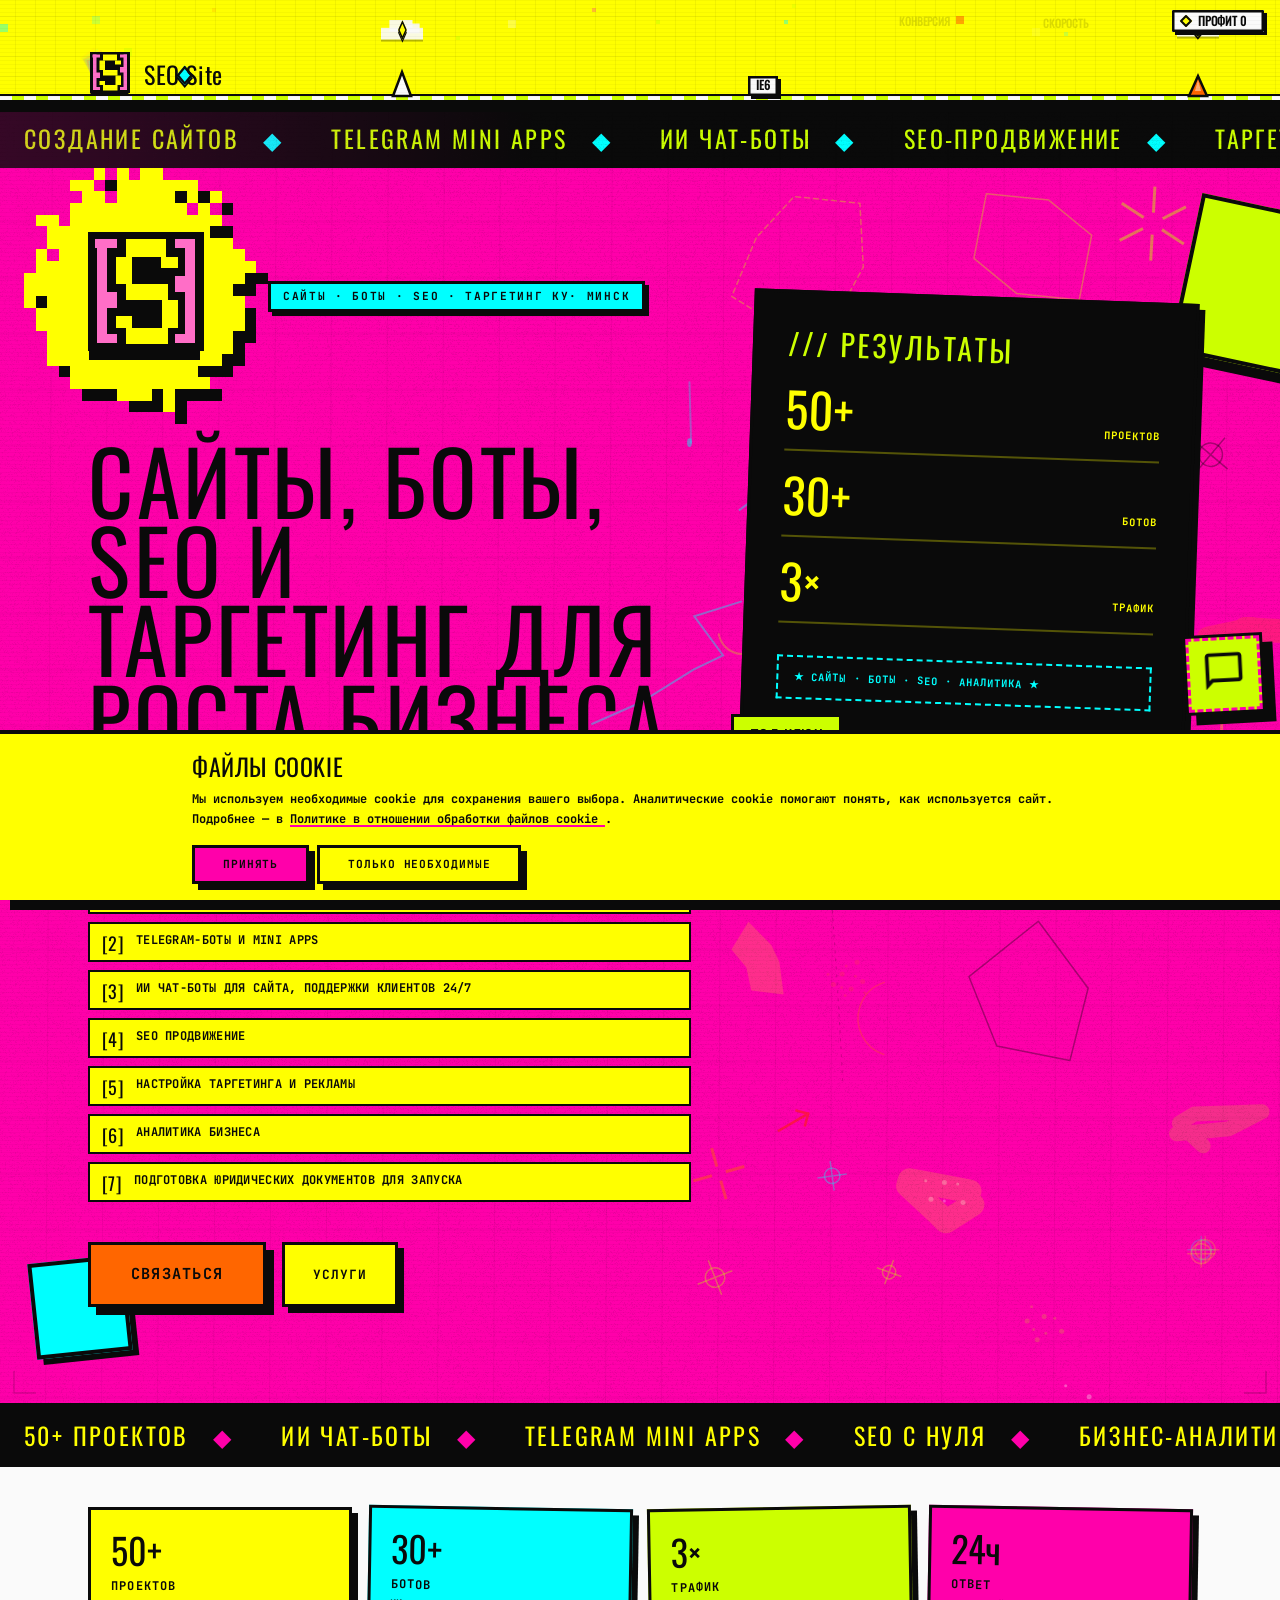
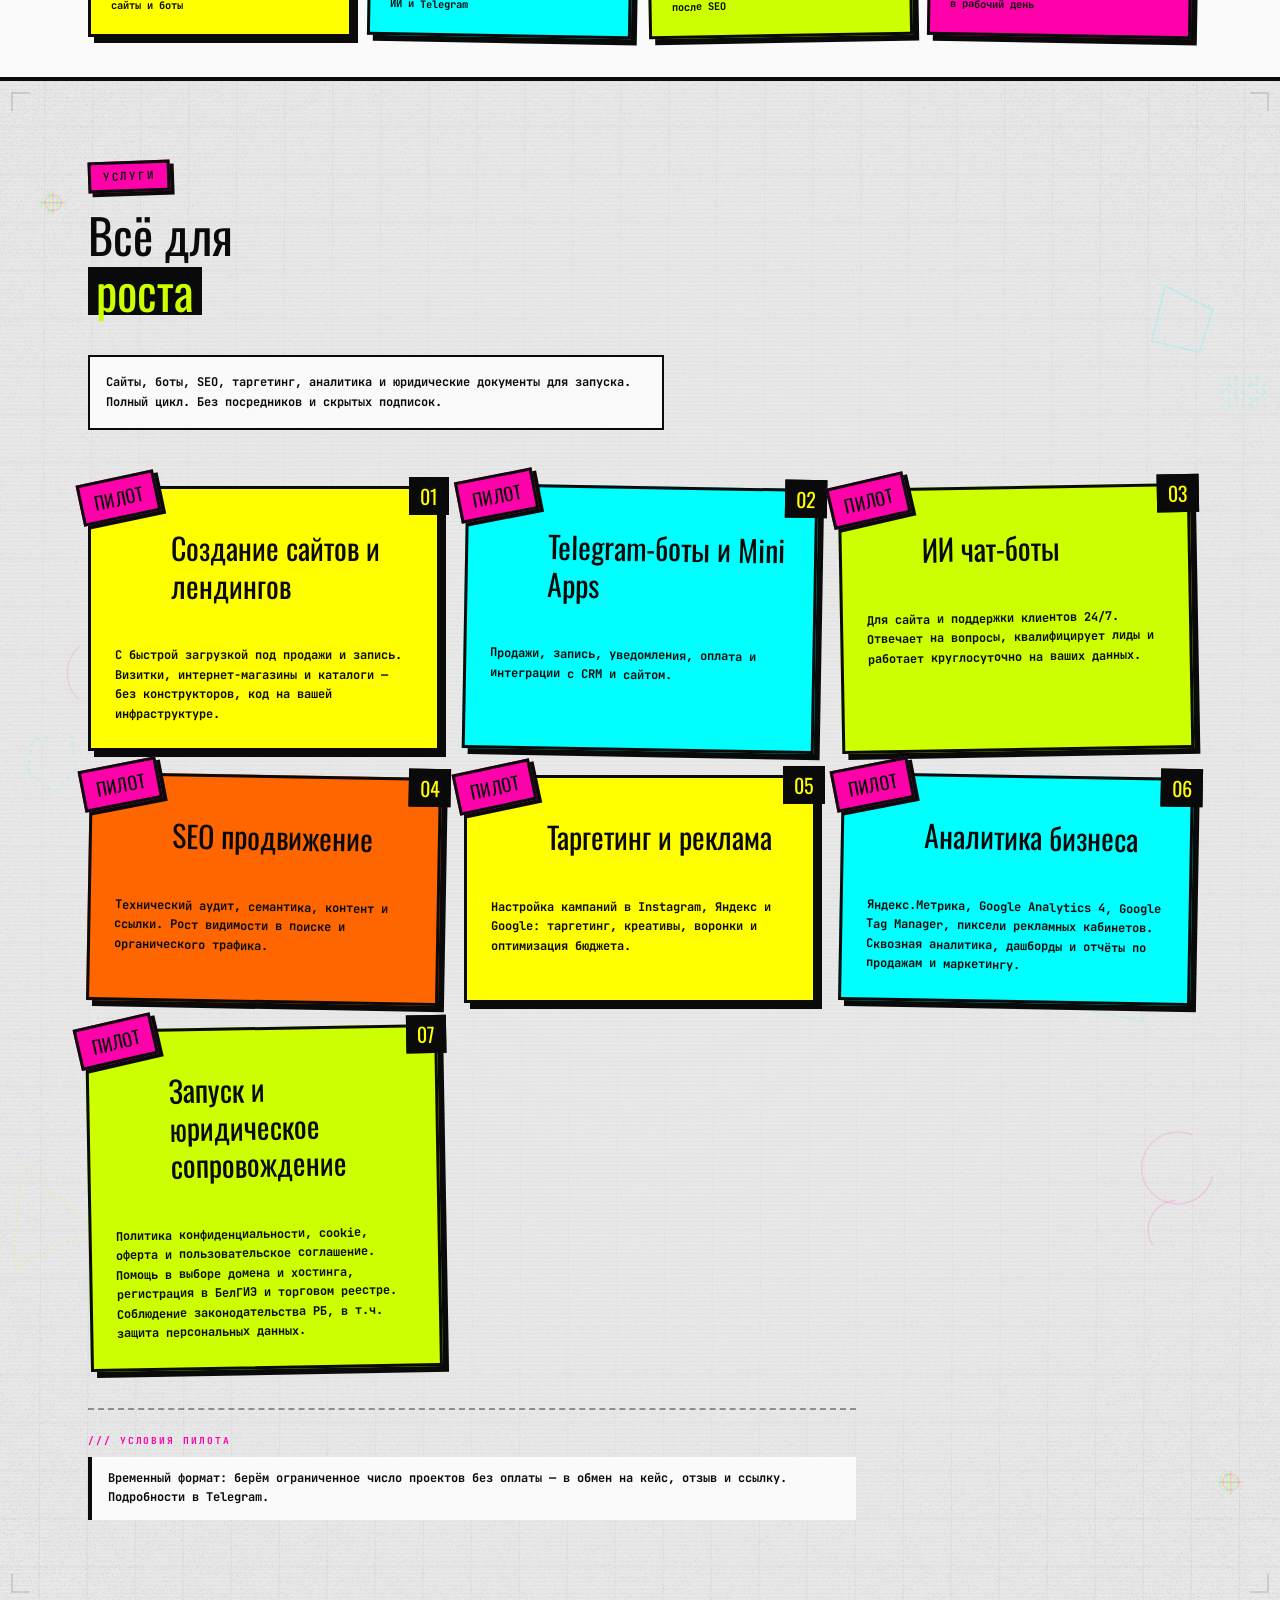
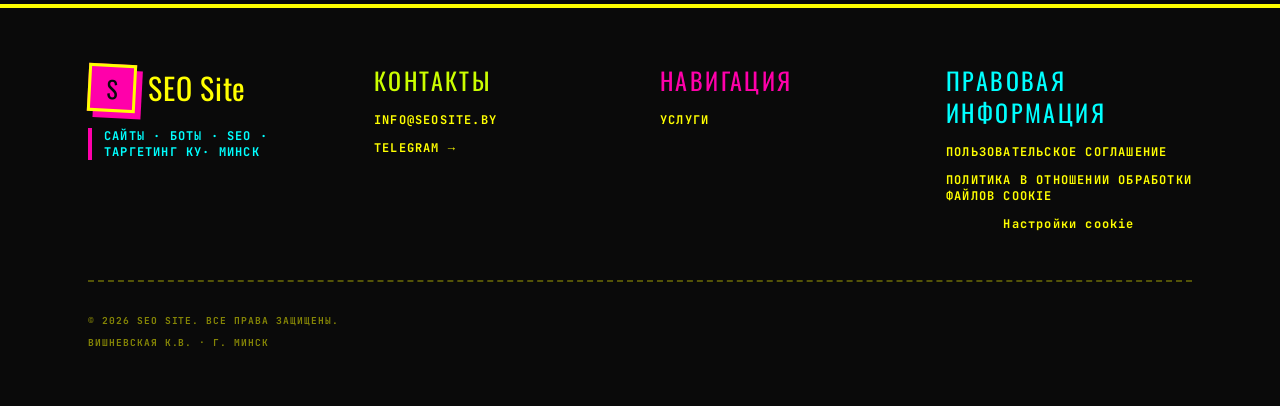
==== commit 5ee1761f: "Updates" ====
--- a/index.html
+++ b/index.html
@@ -1,7 +1,7 @@
-<!DOCTYPE html><html lang="ru"> <head><meta charset="UTF-8"><meta name="viewport" content="width=device-width, initial-scale=1.0"><title>SEO Site — создание сайтов, боты и SEO в Минске</title><meta name="description" content="Создание сайтов и лендингов в Минске, ИИ чат-боты, Telegram-боты и Mini Apps. SEO-продвижение и аналитика бизнеса под ключ — без конструкторов и скрытых подписок."><link rel="canonical" href="https://seosite.by"><meta name="robots" content="index, follow"><meta name="theme-color" content="#ffff00"><meta property="og:type" content="website"><meta property="og:locale" content="ru_BY"><meta property="og:site_name" content="SEO Site"><meta property="og:url" content="https://seosite.by"><meta property="og:title" content="SEO Site — создание сайтов, боты и SEO в Минске"><meta property="og:description" content="Создание сайтов и лендингов в Минске, ИИ чат-боты, Telegram-боты и Mini Apps. SEO-продвижение и аналитика бизнеса под ключ — без конструкторов и скрытых подписок."><meta property="og:image" content="https://seosite.by/og.png"><meta property="og:image:width" content="1200"><meta property="og:image:height" content="630"><meta property="og:image:alt" content="SEO Site — создание сайтов, боты и SEO в Минске"><meta name="twitter:card" content="summary_large_image"><meta name="twitter:title" content="SEO Site — создание сайтов, боты и SEO в Минске"><meta name="twitter:description" content="Создание сайтов и лендингов в Минске, ИИ чат-боты, Telegram-боты и Mini Apps. SEO-продвижение и аналитика бизнеса под ключ — без конструкторов и скрытых подписок."><meta name="twitter:image" content="https://seosite.by/og.png"><link rel="icon" type="image/svg+xml" href="/favicon.svg"><link rel="icon" type="image/png" sizes="32x32" href="/favicon-32.png"><link rel="apple-touch-icon" href="/apple-touch-icon.png"><script type="application/ld+json">{"@context":"https://schema.org","@type":"WebSite","name":"SEO Site","url":"https://seosite.by","description":"Создание сайтов и лендингов в Минске, ИИ чат-боты, Telegram-боты и Mini Apps. SEO-продвижение и аналитика бизнеса под ключ — без конструкторов и скрытых подписок.","inLanguage":"ru-BY","publisher":{"@type":"Organization","name":"SEO Site","url":"https://seosite.by"}}</script><script type="application/ld+json">{"@context":"https://schema.org","@type":"ProfessionalService","name":"SEO Site","url":"https://seosite.by","description":"Создание сайтов и лендингов в Минске, ИИ чат-боты, Telegram-боты и Mini Apps. SEO-продвижение и аналитика бизнеса под ключ — без конструкторов и скрытых подписок.","email":"info@seosite.by","image":"https://seosite.by/og.png","address":{"@type":"PostalAddress","addressLocality":"Минск","addressCountry":"BY"},"areaServed":[{"@type":"City","name":"Минск"},{"@type":"Country","name":"Беларусь"}],"sameAs":["https://t.me/seositeby"],"knowsAbout":["создание сайтов","разработка сайтов","SEO-продвижение","ИИ чат-боты","Telegram-боты","Telegram Mini Apps","сквозная аналитика"],"hasOfferCatalog":{"@type":"OfferCatalog","name":"Услуги SEO Site","itemListElement":[{"@type":"Offer","name":"Создание сайтов и лендингов","description":"С быстрой загрузкой под продажи и запись. Визитки, интернет-магазины и каталоги — без конструкторов, код на вашей инфраструктуре.","priceCurrency":"BYN","itemOffered":{"@type":"Service","name":"Создание сайтов и лендингов","description":"С быстрой загрузкой под продажи и запись. Визитки, интернет-магазины и каталоги — без конструкторов, код на вашей инфраструктуре.","provider":{"@type":"ProfessionalService","name":"SEO Site"}}},{"@type":"Offer","name":"Telegram-боты и Mini Apps","description":"Продажи, запись, уведомления, оплата и интеграции с CRM и сайтом.","priceCurrency":"BYN","itemOffered":{"@type":"Service","name":"Telegram-боты и Mini Apps","description":"Продажи, запись, уведомления, оплата и интеграции с CRM и сайтом.","provider":{"@type":"ProfessionalService","name":"SEO Site"}}},{"@type":"Offer","name":"ИИ чат-боты","description":"Для сайта и поддержки клиентов 24/7. Отвечает на вопросы, квалифицирует лиды и работает круглосуточно на ваших данных.","priceCurrency":"BYN","itemOffered":{"@type":"Service","name":"ИИ чат-боты","description":"Для сайта и поддержки клиентов 24/7. Отвечает на вопросы, квалифицирует лиды и работает круглосуточно на ваших данных.","provider":{"@type":"ProfessionalService","name":"SEO Site"}}},{"@type":"Offer","name":"SEO продвижение","description":"Технический аудит, семантика, контент и ссылки. Рост видимости в поиске и органического трафика.","priceCurrency":"BYN","itemOffered":{"@type":"Service","name":"SEO продвижение","description":"Технический аудит, семантика, контент и ссылки. Рост видимости в поиске и органического трафика.","provider":{"@type":"ProfessionalService","name":"SEO Site"}}},{"@type":"Offer","name":"Таргетинг и реклама","description":"Настройка кампаний в Instagram, Яндекс и Google: таргетинг, креативы, воронки и оптимизация бюджета.","priceCurrency":"BYN","itemOffered":{"@type":"Service","name":"Таргетинг и реклама","description":"Настройка кампаний в Instagram, Яндекс и Google: таргетинг, креативы, воронки и оптимизация бюджета.","provider":{"@type":"ProfessionalService","name":"SEO Site"}}},{"@type":"Offer","name":"Аналитика бизнеса","description":"Яндекс.Метрика, Google Analytics 4, Google Tag Manager, пиксели рекламных кабинетов. Сквозная аналитика, дашборды и отчёты по продажам и маркетингу.","priceCurrency":"BYN","itemOffered":{"@type":"Service","name":"Аналитика бизнеса","description":"Яндекс.Метрика, Google Analytics 4, Google Tag Manager, пиксели рекламных кабинетов. Сквозная аналитика, дашборды и отчёты по продажам и маркетингу.","provider":{"@type":"ProfessionalService","name":"SEO Site"}}},{"@type":"Offer","name":"Запуск и юридическое сопровождение","description":"Политика конфиденциальности, cookie, оферта и пользовательское соглашение. Помощь в выборе домена и хостинга, регистрация в БелГИЭ и торговом реестре. Соблюдение законодательства РБ, в т.ч. защита персональных данных.","priceCurrency":"BYN","itemOffered":{"@type":"Service","name":"Запуск и юридическое сопровождение","description":"Политика конфиденциальности, cookie, оферта и пользовательское соглашение. Помощь в выборе домена и хостинга, регистрация в БелГИЭ и торговом реестре. Соблюдение законодательства РБ, в т.ч. защита персональных данных.","provider":{"@type":"ProfessionalService","name":"SEO Site"}}}]}}</script><style>@font-face{font-family:Oswald;font-style:normal;font-display:swap;font-weight:400;src:url(/_astro/oswald-cyrillic-400-normal.Dakd8U79.woff2) format("woff2");unicode-range:U+0301,U+0400-045F,U+0490-0491,U+04B0-04B1,U+2116}@font-face{font-family:Oswald;font-style:normal;font-display:swap;font-weight:400;src:url(/_astro/oswald-latin-400-normal.BAFo8sP8.woff2) format("woff2");unicode-range:U+0000-00FF,U+0131,U+0152-0153,U+02BB-02BC,U+02C6,U+02DA,U+02DC,U+0304,U+0308,U+0329,U+2000-206F,U+20AC,U+2122,U+2191,U+2193,U+2212,U+2215,U+FEFF,U+FFFD}@font-face{font-family:JetBrains Mono;font-style:normal;font-display:swap;font-weight:400;src:url(/_astro/jetbrains-mono-cyrillic-400-normal.BEIGL1Tu.woff2) format("woff2");unicode-range:U+0301,U+0400-045F,U+0490-0491,U+04B0-04B1,U+2116}@font-face{font-family:JetBrains Mono;font-style:normal;font-display:swap;font-weight:400;src:url(/_astro/jetbrains-mono-latin-400-normal.V6pRDFza.woff2) format("woff2");unicode-range:U+0000-00FF,U+0131,U+0152-0153,U+02BB-02BC,U+02C6,U+02DA,U+02DC,U+0304,U+0308,U+0329,U+2000-206F,U+20AC,U+2122,U+2191,U+2193,U+2212,U+2215,U+FEFF,U+FFFD}</style><link rel="preload" href="/_astro/oswald-cyrillic-400-normal.Dakd8U79.woff2" as="font" type="font/woff2" crossorigin><link rel="preload" href="/_astro/oswald-latin-400-normal.BAFo8sP8.woff2" as="font" type="font/woff2" crossorigin><link rel="preload" href="/_astro/jetbrains-mono-cyrillic-400-normal.BEIGL1Tu.woff2" as="font" type="font/woff2" crossorigin><link rel="preload" href="/_astro/jetbrains-mono-latin-400-normal.V6pRDFza.woff2" as="font" type="font/woff2" crossorigin><style>*,:before,:after{--tw-translate-x:0;--tw-translate-y:0;--tw-rotate:0;--tw-skew-x:0;--tw-skew-y:0;--tw-scale-x:1;--tw-scale-y:1;--tw-pan-x: ;--tw-pan-y: ;--tw-pinch-zoom: ;--tw-ring-offset-shadow:0 0 #0000;--tw-ring-shadow:0 0 #0000;--tw-shadow:0 0 #0000;--tw-shadow-colored:0 0 #0000;--tw-contain-size: ;--tw-contain-layout: ;--tw-contain-paint: ;--tw-contain-style: }*,:before,:after{box-sizing:border-box;border-width:0;border-style:solid;border-color:#e5e7eb}:before,:after{--tw-content:""}html{line-height:1.5;-webkit-text-size-adjust:100%;-moz-tab-size:4;-o-tab-size:4;tab-size:4;font-family:JetBrains Mono,Courier New,monospace;font-feature-settings:normal;font-variation-settings:normal;-webkit-tap-highlight-color:transparent}body{margin:0;line-height:inherit}h1{font-size:inherit;font-weight:inherit}a{color:inherit;text-decoration:inherit}h1,p{margin:0}ul{list-style:none;margin:0;padding:0}canvas{display:block;vertical-align:middle}.pointer-events-none{pointer-events:none}.invisible{visibility:hidden}.absolute{position:absolute}.relative{position:relative}.sticky{position:sticky}.inset-0{inset:0}.-bottom-4{bottom:-1rem}.-left-4{left:-1rem}.-right-16{right:-4rem}.bottom-12{bottom:3rem}.left-8{left:2rem}.top-0{top:0}.top-24{top:6rem}.z-10{z-index:10}.z-50{z-index:50}.mx-auto{margin-left:auto;margin-right:auto}.mt-0\.5{margin-top:.125rem}.mt-10{margin-top:2.5rem}.mt-6{margin-top:1.5rem}.mt-8{margin-top:2rem}.flex{display:flex}.grid{display:grid}.hidden{display:none}.h-11{height:2.75rem}.h-24{height:6rem}.h-40{height:10rem}.h-full{height:100%}.min-h-\[112px\]{min-height:112px}.w-11{width:2.75rem}.w-24{width:6rem}.w-40{width:10rem}.w-full{width:100%}.max-w-6xl{max-width:72rem}.max-w-lg{max-width:32rem}.shrink-0{flex-shrink:0}.-rotate-6{--tw-rotate:-6deg;transform:translate(var(--tw-translate-x),var(--tw-translate-y)) rotate(var(--tw-rotate)) skew(var(--tw-skew-x)) skewY(var(--tw-skew-y)) scaleX(var(--tw-scale-x)) scaleY(var(--tw-scale-y))}.rotate-12{--tw-rotate:12deg;transform:translate(var(--tw-translate-x),var(--tw-translate-y)) rotate(var(--tw-rotate)) skew(var(--tw-skew-x)) skewY(var(--tw-skew-y)) scaleX(var(--tw-scale-x)) scaleY(var(--tw-scale-y))}.rotate-2{--tw-rotate:2deg;transform:translate(var(--tw-translate-x),var(--tw-translate-y)) rotate(var(--tw-rotate)) skew(var(--tw-skew-x)) skewY(var(--tw-skew-y)) scaleX(var(--tw-scale-x)) scaleY(var(--tw-scale-y))}.touch-manipulation{touch-action:manipulation}.flex-wrap{flex-wrap:wrap}.items-start{align-items:flex-start}.items-end{align-items:flex-end}.items-center{align-items:center}.justify-center{justify-content:center}.justify-between{justify-content:space-between}.gap-0{gap:0px}.gap-10{gap:2.5rem}.gap-3{gap:.75rem}.gap-4{gap:1rem}.gap-6{gap:1.5rem}.space-y-2>:not([hidden])~:not([hidden]){--tw-space-y-reverse:0;margin-top:calc(.5rem * calc(1 - var(--tw-space-y-reverse)));margin-bottom:calc(.5rem * var(--tw-space-y-reverse))}.space-y-5>:not([hidden])~:not([hidden]){--tw-space-y-reverse:0;margin-top:calc(1.25rem * calc(1 - var(--tw-space-y-reverse)));margin-bottom:calc(1.25rem * var(--tw-space-y-reverse))}.overflow-hidden{overflow:hidden}.border-0{border-width:0px}.border-2{border-width:2px}.border-3{border-width:3px}.border-4{border-width:4px}.border-b-2{border-bottom-width:2px}.border-b-4{border-bottom-width:4px}.border-l-4{border-left-width:4px}.border-dashed{border-style:dashed}.border-acid-cyan{--tw-border-opacity:1;border-color:rgb(0 255 255 / var(--tw-border-opacity, 1))}.border-acid-yellow\/30{border-color:#ffff004d}.border-brutal-black{--tw-border-opacity:1;border-color:rgb(10 10 10 / var(--tw-border-opacity, 1))}.\!bg-acid-cyan{--tw-bg-opacity:1 !important;background-color:rgb(0 255 255 / var(--tw-bg-opacity, 1))!important}.bg-acid-cyan{--tw-bg-opacity:1;background-color:rgb(0 255 255 / var(--tw-bg-opacity, 1))}.bg-acid-lime{--tw-bg-opacity:1;background-color:rgb(204 255 0 / var(--tw-bg-opacity, 1))}.bg-acid-pink{--tw-bg-opacity:1;background-color:rgb(255 0 170 / var(--tw-bg-opacity, 1))}.bg-acid-yellow{--tw-bg-opacity:1;background-color:rgb(255 255 0 / var(--tw-bg-opacity, 1))}.bg-brutal-black{--tw-bg-opacity:1;background-color:rgb(10 10 10 / var(--tw-bg-opacity, 1))}.bg-brutal-white\/60{background-color:#fafafa99}.p-6{padding:1.5rem}.px-3{padding-left:.75rem;padding-right:.75rem}.px-4{padding-left:1rem;padding-right:1rem}.px-6{padding-left:1.5rem;padding-right:1.5rem}.py-1\.5{padding-top:.375rem;padding-bottom:.375rem}.py-14{padding-top:3.5rem;padding-bottom:3.5rem}.py-2{padding-top:.5rem;padding-bottom:.5rem}.py-2\.5{padding-top:.625rem;padding-bottom:.625rem}.py-3{padding-top:.75rem;padding-bottom:.75rem}.pb-0{padding-bottom:0}.pb-3{padding-bottom:.75rem}.pb-4{padding-bottom:1rem}.pl-4{padding-left:1rem}.pt-8{padding-top:2rem}.font-display{font-family:Oswald,Impact,sans-serif}.text-3xl{font-size:1.875rem;line-height:2.25rem}.text-5xl{font-size:3rem;line-height:1}.text-\[0\.65rem\]{font-size:.65rem}.text-\[clamp\(3rem\,8vw\,5\.5rem\)\]{font-size:clamp(3rem,8vw,5.5rem)}.text-lg{font-size:1.125rem;line-height:1.75rem}.text-sm{font-size:.875rem;line-height:1.25rem}.text-xl{font-size:1.25rem;line-height:1.75rem}.text-xs{font-size:.75rem;line-height:1rem}.font-bold{font-weight:700}.uppercase{text-transform:uppercase}.leading-\[0\.9\]{line-height:.9}.leading-none{line-height:1}.leading-relaxed{line-height:1.625}.tracking-wide{letter-spacing:.025em}.tracking-widest{letter-spacing:.1em}.text-acid-cyan{color:#0ff}.text-acid-lime{color:#cf0}.text-acid-yellow{color:#ff0}.text-brutal-black{color:#0a0a0a}.shadow-brutal{--tw-shadow:6px 6px 0 0 #0A0A0A;--tw-shadow-colored:6px 6px 0 0 var(--tw-shadow-color);box-shadow:var(--tw-ring-offset-shadow, 0 0 #0000),var(--tw-ring-shadow, 0 0 #0000),var(--tw-shadow)}.shadow-brutal-lg{--tw-shadow:10px 10px 0 0 #0A0A0A;--tw-shadow-colored:10px 10px 0 0 var(--tw-shadow-color);box-shadow:var(--tw-ring-offset-shadow, 0 0 #0000),var(--tw-ring-shadow, 0 0 #0000),var(--tw-shadow)}.shadow-brutal-sm{--tw-shadow:4px 4px 0 0 #0A0A0A;--tw-shadow-colored:4px 4px 0 0 var(--tw-shadow-color);box-shadow:var(--tw-ring-offset-shadow, 0 0 #0000),var(--tw-ring-shadow, 0 0 #0000),var(--tw-shadow)}@media(min-width:640px){.sm\:p-8{padding:2rem}.sm\:px-6{padding-left:1.5rem;padding-right:1.5rem}.sm\:py-20{padding-top:5rem;padding-bottom:5rem}.sm\:text-2xl{font-size:1.5rem;line-height:2rem}.sm\:text-base{font-size:1rem;line-height:1.5rem}}@media(min-width:1024px){.lg\:mt-8{margin-top:2rem}.lg\:block{display:block}.lg\:grid-cols-\[1\.15fr_0\.85fr\]{grid-template-columns:1.15fr .85fr}.lg\:gap-14{gap:3.5rem}.lg\:py-24{padding-top:6rem;padding-bottom:6rem}}html{scroll-padding-top:var(--header-offset, 4.5rem)}body{cursor:url(/cursors/cursor-default.svg) 6 3,default;background-image:linear-gradient(#0a0a0a12 1px,transparent 1px),linear-gradient(90deg,#0a0a0a12 1px,transparent 1px);background-size:32px 32px}a{cursor:url(/cursors/cursor-pointer.svg) 6 3,pointer}h1{font-family:Oswald,Impact,sans-serif;font-weight:400;letter-spacing:.04em;text-transform:uppercase}.font-display{font-weight:400}.section-tag{display:inline-block;border:3px solid #0a0a0a;background:#ff0;padding:.25rem .75rem;font-size:.7rem;font-weight:700;text-transform:uppercase;letter-spacing:.15em;box-shadow:4px 4px #0a0a0a;transform:rotate(-2deg)}.btn-brutal{display:inline-flex;align-items:center;justify-content:center;gap:.5rem;border:3px solid #0a0a0a;background:#f0a;padding:.875rem 1.75rem;font-size:.8rem;font-weight:700;text-transform:uppercase;letter-spacing:.08em;color:#0a0a0a;box-shadow:6px 6px #0a0a0a;transition:transform .1s ease,box-shadow .1s ease;cursor:url(/cursors/cursor-pointer.svg) 6 3,pointer}@media(hover:hover)and (pointer:fine){.btn-brutal:hover{transform:translate(3px,3px);box-shadow:3px 3px #0a0a0a}}.btn-brutal:focus-visible{outline:3px dashed #00ffff;outline-offset:4px}.btn-brutal-outline{display:inline-flex;align-items:center;justify-content:center;gap:.5rem;border:3px solid #0a0a0a;background:#ff0;padding:.875rem 1.75rem;font-size:.8rem;font-weight:700;text-transform:uppercase;letter-spacing:.08em;color:#0a0a0a;box-shadow:6px 6px #0a0a0a;transition:transform .1s ease,box-shadow .1s ease;cursor:url(/cursors/cursor-pointer.svg) 6 3,pointer}@media(hover:hover)and (pointer:fine){.btn-brutal-outline:hover{background:#cf0;transform:translate(3px,3px);box-shadow:3px 3px #0a0a0a}}.btn-brutal-outline:focus-visible{outline:3px dashed #ff00aa;outline-offset:4px}.brutal-card{border:3px solid #0a0a0a;box-shadow:6px 6px #0a0a0a}.marquee-track-reverse{display:flex;width:-moz-max-content;width:max-content;animation:marquee-reverse 18s linear infinite}@keyframes marquee-reverse{0%{transform:translate(-50%)}to{transform:translate(0)}}@media(prefers-reduced-motion:reduce){body{cursor:auto}.marquee-track-reverse{animation:none}.btn-brutal:hover,.btn-brutal-outline:hover{transform:none;box-shadow:6px 6px #0a0a0a}}.hero-enter[data-astro-cid-bbe6dxrz]{opacity:0;transform:translateY(20px) rotate(-2deg);animation:hero-pop .5s cubic-bezier(.68,-.55,.27,1.55) forwards;animation-delay:var(--delay, 0ms)}@keyframes hero-pop{to{opacity:1;transform:translateY(0) rotate(0)}}.hero-cta[data-astro-cid-bbe6dxrz]{background:#f60;padding:1.125rem 2.5rem;font-size:.95rem;box-shadow:8px 8px #0a0a0a;animation:hero-cta-wiggle 3.5s ease-in-out infinite}@media(hover:hover)and (pointer:fine){.hero-cta[data-astro-cid-bbe6dxrz]:hover{animation-play-state:paused;transform:translate(3px,3px);box-shadow:5px 5px #0a0a0a}}@keyframes hero-cta-wiggle{0%,82%,to{transform:rotate(0)}84%{transform:rotate(-4deg) translate(-3px)}86%{transform:rotate(4deg) translate(3px)}88%{transform:rotate(-3deg) translate(-2px)}90%{transform:rotate(3deg) translate(2px)}92%{transform:rotate(-2deg)}94%{transform:rotate(2deg)}}@media(prefers-reduced-motion:reduce){.hero-enter[data-astro-cid-bbe6dxrz]{opacity:1;transform:none;animation:none}.hero-cta[data-astro-cid-bbe6dxrz]{animation:none}}</style><link rel="preload" href="/_astro/cookies.Z-3RoxHa.css" onload="this.onload=null;this.rel='stylesheet'" as="style"><noscript><link rel="stylesheet" href="/_astro/cookies.Z-3RoxHa.css"></noscript>
+<!DOCTYPE html><html lang="ru"> <head><meta charset="UTF-8"><meta name="viewport" content="width=device-width, initial-scale=1.0"><title>SEO Site — создание сайтов, боты и SEO в Минске</title><meta name="description" content="Создание сайтов и лендингов в Минске, ИИ чат-боты, Telegram-боты и Mini Apps. SEO-продвижение и аналитика бизнеса под ключ — без конструкторов и скрытых подписок."><link rel="canonical" href="https://seosite.by"><meta name="robots" content="index, follow"><meta name="theme-color" content="#ffff00"><meta property="og:type" content="website"><meta property="og:locale" content="ru_BY"><meta property="og:site_name" content="SEO Site"><meta property="og:url" content="https://seosite.by"><meta property="og:title" content="SEO Site — создание сайтов, боты и SEO в Минске"><meta property="og:description" content="Создание сайтов и лендингов в Минске, ИИ чат-боты, Telegram-боты и Mini Apps. SEO-продвижение и аналитика бизнеса под ключ — без конструкторов и скрытых подписок."><meta property="og:image" content="https://seosite.by/og.png"><meta property="og:image:width" content="1200"><meta property="og:image:height" content="630"><meta property="og:image:alt" content="SEO Site — создание сайтов, боты и SEO в Минске"><meta name="twitter:card" content="summary_large_image"><meta name="twitter:title" content="SEO Site — создание сайтов, боты и SEO в Минске"><meta name="twitter:description" content="Создание сайтов и лендингов в Минске, ИИ чат-боты, Telegram-боты и Mini Apps. SEO-продвижение и аналитика бизнеса под ключ — без конструкторов и скрытых подписок."><meta name="twitter:image" content="https://seosite.by/og.png"><link rel="icon" href="/favicon.ico" sizes="any"><link rel="icon" type="image/svg+xml" href="/favicon.svg"><link rel="icon" type="image/png" sizes="32x32" href="/favicon-32.png"><link rel="apple-touch-icon" href="/apple-touch-icon.png"><script type="application/ld+json">{"@context":"https://schema.org","@type":"WebSite","name":"SEO Site","url":"https://seosite.by","description":"Создание сайтов и лендингов в Минске, ИИ чат-боты, Telegram-боты и Mini Apps. SEO-продвижение и аналитика бизнеса под ключ — без конструкторов и скрытых подписок.","inLanguage":"ru-BY","publisher":{"@type":"Organization","name":"SEO Site","url":"https://seosite.by"}}</script><script type="application/ld+json">{"@context":"https://schema.org","@type":"ProfessionalService","name":"SEO Site","url":"https://seosite.by","description":"Создание сайтов и лендингов в Минске, ИИ чат-боты, Telegram-боты и Mini Apps. SEO-продвижение и аналитика бизнеса под ключ — без конструкторов и скрытых подписок.","email":"info@seosite.by","image":"https://seosite.by/og.png","address":{"@type":"PostalAddress","addressLocality":"Минск","addressCountry":"BY"},"areaServed":[{"@type":"City","name":"Минск"},{"@type":"Country","name":"Беларусь"}],"sameAs":["https://t.me/seositeby"],"knowsAbout":["создание сайтов","разработка сайтов","SEO-продвижение","ИИ чат-боты","Telegram-боты","Telegram Mini Apps","сквозная аналитика"],"hasOfferCatalog":{"@type":"OfferCatalog","name":"Услуги SEO Site","itemListElement":[{"@type":"Offer","name":"Создание сайтов и лендингов","description":"С быстрой загрузкой под продажи и запись. Визитки, интернет-магазины и каталоги — без конструкторов, код на вашей инфраструктуре.","priceCurrency":"BYN","itemOffered":{"@type":"Service","name":"Создание сайтов и лендингов","description":"С быстрой загрузкой под продажи и запись. Визитки, интернет-магазины и каталоги — без конструкторов, код на вашей инфраструктуре.","provider":{"@type":"ProfessionalService","name":"SEO Site"}}},{"@type":"Offer","name":"Telegram-боты и Mini Apps","description":"Продажи, запись, уведомления, оплата и интеграции с CRM и сайтом.","priceCurrency":"BYN","itemOffered":{"@type":"Service","name":"Telegram-боты и Mini Apps","description":"Продажи, запись, уведомления, оплата и интеграции с CRM и сайтом.","provider":{"@type":"ProfessionalService","name":"SEO Site"}}},{"@type":"Offer","name":"ИИ чат-боты","description":"Для сайта и поддержки клиентов 24/7. Отвечает на вопросы, квалифицирует лиды и работает круглосуточно на ваших данных.","priceCurrency":"BYN","itemOffered":{"@type":"Service","name":"ИИ чат-боты","description":"Для сайта и поддержки клиентов 24/7. Отвечает на вопросы, квалифицирует лиды и работает круглосуточно на ваших данных.","provider":{"@type":"ProfessionalService","name":"SEO Site"}}},{"@type":"Offer","name":"SEO продвижение","description":"Технический аудит, семантика, контент и ссылки. Рост видимости в поиске и органического трафика.","priceCurrency":"BYN","itemOffered":{"@type":"Service","name":"SEO продвижение","description":"Технический аудит, семантика, контент и ссылки. Рост видимости в поиске и органического трафика.","provider":{"@type":"ProfessionalService","name":"SEO Site"}}},{"@type":"Offer","name":"Таргетинг и реклама","description":"Настройка кампаний в Instagram, Яндекс и Google: таргетинг, креативы, воронки и оптимизация бюджета.","priceCurrency":"BYN","itemOffered":{"@type":"Service","name":"Таргетинг и реклама","description":"Настройка кампаний в Instagram, Яндекс и Google: таргетинг, креативы, воронки и оптимизация бюджета.","provider":{"@type":"ProfessionalService","name":"SEO Site"}}},{"@type":"Offer","name":"Аналитика бизнеса","description":"Яндекс.Метрика, Google Analytics 4, Google Tag Manager, пиксели рекламных кабинетов. Сквозная аналитика, дашборды и отчёты по продажам и маркетингу.","priceCurrency":"BYN","itemOffered":{"@type":"Service","name":"Аналитика бизнеса","description":"Яндекс.Метрика, Google Analytics 4, Google Tag Manager, пиксели рекламных кабинетов. Сквозная аналитика, дашборды и отчёты по продажам и маркетингу.","provider":{"@type":"ProfessionalService","name":"SEO Site"}}},{"@type":"Offer","name":"Запуск и юридическое сопровождение","description":"Политика конфиденциальности, cookie, оферта и пользовательское соглашение. Помощь в выборе домена и хостинга, регистрация в БелГИЭ и торговом реестре. Соблюдение законодательства РБ, в т.ч. защита персональных данных.","priceCurrency":"BYN","itemOffered":{"@type":"Service","name":"Запуск и юридическое сопровождение","description":"Политика конфиденциальности, cookie, оферта и пользовательское соглашение. Помощь в выборе домена и хостинга, регистрация в БелГИЭ и торговом реестре. Соблюдение законодательства РБ, в т.ч. защита персональных данных.","provider":{"@type":"ProfessionalService","name":"SEO Site"}}}]}}</script><style>@font-face{font-family:Oswald;font-style:normal;font-display:swap;font-weight:400;src:url(/_astro/oswald-cyrillic-400-normal.Dakd8U79.woff2) format("woff2");unicode-range:U+0301,U+0400-045F,U+0490-0491,U+04B0-04B1,U+2116}@font-face{font-family:Oswald;font-style:normal;font-display:swap;font-weight:400;src:url(/_astro/oswald-latin-400-normal.BAFo8sP8.woff2) format("woff2");unicode-range:U+0000-00FF,U+0131,U+0152-0153,U+02BB-02BC,U+02C6,U+02DA,U+02DC,U+0304,U+0308,U+0329,U+2000-206F,U+20AC,U+2122,U+2191,U+2193,U+2212,U+2215,U+FEFF,U+FFFD}@font-face{font-family:JetBrains Mono;font-style:normal;font-display:swap;font-weight:400;src:url(/_astro/jetbrains-mono-cyrillic-400-normal.BEIGL1Tu.woff2) format("woff2");unicode-range:U+0301,U+0400-045F,U+0490-0491,U+04B0-04B1,U+2116}@font-face{font-family:JetBrains Mono;font-style:normal;font-display:swap;font-weight:400;src:url(/_astro/jetbrains-mono-latin-400-normal.V6pRDFza.woff2) format("woff2");unicode-range:U+0000-00FF,U+0131,U+0152-0153,U+02BB-02BC,U+02C6,U+02DA,U+02DC,U+0304,U+0308,U+0329,U+2000-206F,U+20AC,U+2122,U+2191,U+2193,U+2212,U+2215,U+FEFF,U+FFFD}</style><link rel="preload" href="/_astro/oswald-cyrillic-400-normal.Dakd8U79.woff2" as="font" type="font/woff2" crossorigin><link rel="preload" href="/_astro/oswald-latin-400-normal.BAFo8sP8.woff2" as="font" type="font/woff2" crossorigin><link rel="preload" href="/_astro/jetbrains-mono-cyrillic-400-normal.BEIGL1Tu.woff2" as="font" type="font/woff2" crossorigin><link rel="preload" href="/_astro/jetbrains-mono-latin-400-normal.V6pRDFza.woff2" as="font" type="font/woff2" crossorigin><style>*,:before,:after{--tw-translate-x:0;--tw-translate-y:0;--tw-rotate:0;--tw-skew-x:0;--tw-skew-y:0;--tw-scale-x:1;--tw-scale-y:1;--tw-pan-x: ;--tw-pan-y: ;--tw-pinch-zoom: ;--tw-ring-offset-shadow:0 0 #0000;--tw-ring-shadow:0 0 #0000;--tw-shadow:0 0 #0000;--tw-shadow-colored:0 0 #0000;--tw-contain-size: ;--tw-contain-layout: ;--tw-contain-paint: ;--tw-contain-style: }*,:before,:after{box-sizing:border-box;border-width:0;border-style:solid;border-color:#e5e7eb}:before,:after{--tw-content:""}html{line-height:1.5;-webkit-text-size-adjust:100%;-moz-tab-size:4;-o-tab-size:4;tab-size:4;font-family:JetBrains Mono,Courier New,monospace;font-feature-settings:normal;font-variation-settings:normal;-webkit-tap-highlight-color:transparent}body{margin:0;line-height:inherit}h1{font-size:inherit;font-weight:inherit}a{color:inherit;text-decoration:inherit}h1,p{margin:0}ul{list-style:none;margin:0;padding:0}img,canvas{display:block;vertical-align:middle}img{max-width:100%;height:auto}.pointer-events-none{pointer-events:none}.invisible{visibility:hidden}.absolute{position:absolute}.relative{position:relative}.sticky{position:sticky}.inset-0{inset:0}.-bottom-4{bottom:-1rem}.-left-4{left:-1rem}.-right-16{right:-4rem}.bottom-12{bottom:3rem}.left-8{left:2rem}.top-0{top:0}.top-24{top:6rem}.z-10{z-index:10}.z-50{z-index:50}.mx-auto{margin-left:auto;margin-right:auto}.mb-14{margin-bottom:3.5rem}.mt-0\.5{margin-top:.125rem}.mt-10{margin-top:2.5rem}.mt-6{margin-top:1.5rem}.mt-8{margin-top:2rem}.flex{display:flex}.grid{display:grid}.hidden{display:none}.h-11{height:2.75rem}.h-24{height:6rem}.h-40{height:10rem}.h-full{height:100%}.min-h-\[112px\]{min-height:112px}.w-11{width:2.75rem}.w-24{width:6rem}.w-40{width:10rem}.w-auto{width:auto}.w-full{width:100%}.max-w-6xl{max-width:72rem}.max-w-lg{max-width:32rem}.max-w-none{max-width:none}.shrink-0{flex-shrink:0}.-rotate-6{--tw-rotate:-6deg;transform:translate(var(--tw-translate-x),var(--tw-translate-y)) rotate(var(--tw-rotate)) skew(var(--tw-skew-x)) skewY(var(--tw-skew-y)) scaleX(var(--tw-scale-x)) scaleY(var(--tw-scale-y))}.rotate-12{--tw-rotate:12deg;transform:translate(var(--tw-translate-x),var(--tw-translate-y)) rotate(var(--tw-rotate)) skew(var(--tw-skew-x)) skewY(var(--tw-skew-y)) scaleX(var(--tw-scale-x)) scaleY(var(--tw-scale-y))}.rotate-2{--tw-rotate:2deg;transform:translate(var(--tw-translate-x),var(--tw-translate-y)) rotate(var(--tw-rotate)) skew(var(--tw-skew-x)) skewY(var(--tw-skew-y)) scaleX(var(--tw-scale-x)) scaleY(var(--tw-scale-y))}.touch-manipulation{touch-action:manipulation}.flex-wrap{flex-wrap:wrap}.items-start{align-items:flex-start}.items-end{align-items:flex-end}.items-center{align-items:center}.justify-center{justify-content:center}.justify-between{justify-content:space-between}.gap-0{gap:0px}.gap-10{gap:2.5rem}.gap-16{gap:4rem}.gap-3{gap:.75rem}.gap-4{gap:1rem}.gap-6{gap:1.5rem}.space-y-2>:not([hidden])~:not([hidden]){--tw-space-y-reverse:0;margin-top:calc(.5rem * calc(1 - var(--tw-space-y-reverse)));margin-bottom:calc(.5rem * var(--tw-space-y-reverse))}.space-y-5>:not([hidden])~:not([hidden]){--tw-space-y-reverse:0;margin-top:calc(1.25rem * calc(1 - var(--tw-space-y-reverse)));margin-bottom:calc(1.25rem * var(--tw-space-y-reverse))}.overflow-hidden{overflow:hidden}.border-0{border-width:0px}.border-2{border-width:2px}.border-3{border-width:3px}.border-4{border-width:4px}.border-b-2{border-bottom-width:2px}.border-b-4{border-bottom-width:4px}.border-l-4{border-left-width:4px}.border-dashed{border-style:dashed}.border-acid-cyan{--tw-border-opacity:1;border-color:rgb(0 255 255 / var(--tw-border-opacity, 1))}.border-acid-yellow\/30{border-color:#ffff004d}.border-brutal-black{--tw-border-opacity:1;border-color:rgb(10 10 10 / var(--tw-border-opacity, 1))}.\!bg-acid-cyan{--tw-bg-opacity:1 !important;background-color:rgb(0 255 255 / var(--tw-bg-opacity, 1))!important}.bg-acid-cyan{--tw-bg-opacity:1;background-color:rgb(0 255 255 / var(--tw-bg-opacity, 1))}.bg-acid-lime{--tw-bg-opacity:1;background-color:rgb(204 255 0 / var(--tw-bg-opacity, 1))}.bg-acid-pink{--tw-bg-opacity:1;background-color:rgb(255 0 170 / var(--tw-bg-opacity, 1))}.bg-acid-yellow{--tw-bg-opacity:1;background-color:rgb(255 255 0 / var(--tw-bg-opacity, 1))}.bg-brutal-black{--tw-bg-opacity:1;background-color:rgb(10 10 10 / var(--tw-bg-opacity, 1))}.bg-brutal-white\/60{background-color:#fafafa99}.p-6{padding:1.5rem}.px-3{padding-left:.75rem;padding-right:.75rem}.px-4{padding-left:1rem;padding-right:1rem}.px-6{padding-left:1.5rem;padding-right:1.5rem}.py-1\.5{padding-top:.375rem;padding-bottom:.375rem}.py-2{padding-top:.5rem;padding-bottom:.5rem}.py-2\.5{padding-top:.625rem;padding-bottom:.625rem}.py-3{padding-top:.75rem;padding-bottom:.75rem}.pb-0{padding-bottom:0}.pb-14{padding-bottom:3.5rem}.pb-3{padding-bottom:.75rem}.pb-4{padding-bottom:1rem}.pl-4{padding-left:1rem}.pt-20{padding-top:5rem}.pt-8{padding-top:2rem}.font-display{font-family:Oswald,Impact,sans-serif}.text-3xl{font-size:1.875rem;line-height:2.25rem}.text-5xl{font-size:3rem;line-height:1}.text-\[0\.65rem\]{font-size:.65rem}.text-\[clamp\(3rem\,8vw\,5\.5rem\)\]{font-size:clamp(3rem,8vw,5.5rem)}.text-lg{font-size:1.125rem;line-height:1.75rem}.text-sm{font-size:.875rem;line-height:1.25rem}.text-xl{font-size:1.25rem;line-height:1.75rem}.text-xs{font-size:.75rem;line-height:1rem}.font-bold{font-weight:700}.uppercase{text-transform:uppercase}.leading-\[0\.9\]{line-height:.9}.leading-none{line-height:1}.leading-relaxed{line-height:1.625}.tracking-wide{letter-spacing:.025em}.tracking-widest{letter-spacing:.1em}.text-acid-cyan{color:#0ff}.text-acid-lime{color:#cf0}.text-acid-yellow{color:#ff0}.text-brutal-black{color:#0a0a0a}.shadow-brutal{--tw-shadow:6px 6px 0 0 #0A0A0A;--tw-shadow-colored:6px 6px 0 0 var(--tw-shadow-color);box-shadow:var(--tw-ring-offset-shadow, 0 0 #0000),var(--tw-ring-shadow, 0 0 #0000),var(--tw-shadow)}.shadow-brutal-lg{--tw-shadow:10px 10px 0 0 #0A0A0A;--tw-shadow-colored:10px 10px 0 0 var(--tw-shadow-color);box-shadow:var(--tw-ring-offset-shadow, 0 0 #0000),var(--tw-ring-shadow, 0 0 #0000),var(--tw-shadow)}.shadow-brutal-sm{--tw-shadow:4px 4px 0 0 #0A0A0A;--tw-shadow-colored:4px 4px 0 0 var(--tw-shadow-color);box-shadow:var(--tw-ring-offset-shadow, 0 0 #0000),var(--tw-ring-shadow, 0 0 #0000),var(--tw-shadow)}@media(min-width:640px){.sm\:-mt-8{margin-top:-2rem}.sm\:h-28{height:7rem}.sm\:p-8{padding:2rem}.sm\:px-6{padding-left:1.5rem;padding-right:1.5rem}.sm\:py-20{padding-top:5rem;padding-bottom:5rem}.sm\:text-2xl{font-size:1.5rem;line-height:2rem}.sm\:text-base{font-size:1rem;line-height:1.5rem}}@media(min-width:1024px){.lg\:mb-20{margin-bottom:5rem}.lg\:mt-8{margin-top:2rem}.lg\:block{display:block}.lg\:h-32{height:8rem}.lg\:grid-cols-\[1\.15fr_0\.85fr\]{grid-template-columns:1.15fr .85fr}.lg\:gap-14{gap:3.5rem}.lg\:py-24{padding-top:6rem;padding-bottom:6rem}}html{scroll-padding-top:var(--header-offset, 4.5rem)}body{cursor:url(/cursors/cursor-default.svg) 6 3,default;background-image:linear-gradient(#0a0a0a12 1px,transparent 1px),linear-gradient(90deg,#0a0a0a12 1px,transparent 1px);background-size:32px 32px}a{cursor:url(/cursors/cursor-pointer.svg) 6 3,pointer}h1{font-family:Oswald,Impact,sans-serif;font-weight:400;letter-spacing:.04em;text-transform:uppercase}.font-display{font-weight:400}.section-tag{display:inline-block;border:3px solid #0a0a0a;background:#ff0;padding:.25rem .75rem;font-size:.7rem;font-weight:700;text-transform:uppercase;letter-spacing:.15em;box-shadow:4px 4px #0a0a0a;transform:rotate(-2deg)}.btn-brutal{display:inline-flex;align-items:center;justify-content:center;gap:.5rem;border:3px solid #0a0a0a;background:#f0a;padding:.875rem 1.75rem;font-size:.8rem;font-weight:700;text-transform:uppercase;letter-spacing:.08em;color:#0a0a0a;box-shadow:6px 6px #0a0a0a;transition:transform .1s ease,box-shadow .1s ease;cursor:url(/cursors/cursor-pointer.svg) 6 3,pointer}@media(hover:hover)and (pointer:fine){.btn-brutal:hover{transform:translate(3px,3px);box-shadow:3px 3px #0a0a0a}}.btn-brutal:focus-visible{outline:3px dashed #00ffff;outline-offset:4px}.btn-brutal-outline{display:inline-flex;align-items:center;justify-content:center;gap:.5rem;border:3px solid #0a0a0a;background:#ff0;padding:.875rem 1.75rem;font-size:.8rem;font-weight:700;text-transform:uppercase;letter-spacing:.08em;color:#0a0a0a;box-shadow:6px 6px #0a0a0a;transition:transform .1s ease,box-shadow .1s ease;cursor:url(/cursors/cursor-pointer.svg) 6 3,pointer}@media(hover:hover)and (pointer:fine){.btn-brutal-outline:hover{background:#cf0;transform:translate(3px,3px);box-shadow:3px 3px #0a0a0a}}.btn-brutal-outline:focus-visible{outline:3px dashed #ff00aa;outline-offset:4px}.brutal-card{border:3px solid #0a0a0a;box-shadow:6px 6px #0a0a0a}.marquee-track-reverse{display:flex;width:-moz-max-content;width:max-content;animation:marquee-reverse 18s linear infinite}@keyframes marquee-reverse{0%{transform:translate(-50%)}to{transform:translate(0)}}@media(prefers-reduced-motion:reduce){body{cursor:auto}.marquee-track-reverse{animation:none}.btn-brutal:hover,.btn-brutal-outline:hover{transform:none;box-shadow:6px 6px #0a0a0a}}.hero-enter[data-astro-cid-bbe6dxrz]{opacity:0;transform:translateY(20px) rotate(-2deg);animation:hero-pop .5s cubic-bezier(.68,-.55,.27,1.55) forwards;animation-delay:var(--delay, 0ms)}@keyframes hero-pop{to{opacity:1;transform:translateY(0) rotate(0)}}.hero-cta[data-astro-cid-bbe6dxrz]{background:#f60;padding:1.125rem 2.5rem;font-size:.95rem;box-shadow:8px 8px #0a0a0a;animation:hero-cta-wiggle 3.5s ease-in-out infinite}@media(hover:hover)and (pointer:fine){.hero-cta[data-astro-cid-bbe6dxrz]:hover{animation-play-state:paused;transform:translate(3px,3px);box-shadow:5px 5px #0a0a0a}}@keyframes hero-cta-wiggle{0%,82%,to{transform:rotate(0)}84%{transform:rotate(-4deg) translate(-3px)}86%{transform:rotate(4deg) translate(3px)}88%{transform:rotate(-3deg) translate(-2px)}90%{transform:rotate(3deg) translate(2px)}92%{transform:rotate(-2deg)}94%{transform:rotate(2deg)}}@media(prefers-reduced-motion:reduce){.hero-enter[data-astro-cid-bbe6dxrz]{opacity:1;transform:none;animation:none}.hero-cta[data-astro-cid-bbe6dxrz]{animation:none}}</style><link rel="preload" href="/_astro/cookies.DEtQrTtg.css" onload="this.onload=null;this.rel='stylesheet'" as="style"><noscript><link rel="stylesheet" href="/_astro/cookies.DEtQrTtg.css"></noscript>
 </head> <body class="min-h-screen bg-brutal-gray font-sans text-brutal-black antialiased">  <header class="header-pending relative sticky top-0 z-50 flex min-h-[112px] items-end overflow-hidden border-b-4 border-brutal-black bg-acid-yellow" id="site-header" data-beasties-container> <canvas id="header-canvas" class="pointer-events-none absolute inset-0 h-full w-full" aria-hidden="true"></canvas> <div class="relative z-10 mx-auto flex w-full max-w-6xl items-center px-4 pb-3 pt-8 sm:px-6"> <a href="/" class="group flex items-center gap-3"> <span id="header-logo-mark" class="invisible flex h-11 w-11 shrink-0 items-center justify-center border-3 border-brutal-black font-display text-xl leading-none" aria-hidden="true">
 S
-</span> <span class="font-display text-xl leading-none tracking-wide text-brutal-black sm:text-2xl">SEO Site</span> </a> </div> </header>  <main> <section class="relative overflow-hidden border-b-4 border-brutal-black bg-acid-pink text-brutal-black" data-beasties-container data-astro-cid-bbe6dxrz> <div class="overflow-hidden border-b-4 border-brutal-black bg-brutal-black py-2.5" data-astro-cid-bbe6dxrz> <div class="marquee-track-reverse gap-0" data-astro-cid-bbe6dxrz> <span class="flex shrink-0 items-center gap-6 px-6 font-display text-xl tracking-widest text-acid-lime sm:text-2xl" data-astro-cid-bbe6dxrz> СОЗДАНИЕ САЙТОВ <span class="text-acid-cyan" data-astro-cid-bbe6dxrz>◆</span> </span><span class="flex shrink-0 items-center gap-6 px-6 font-display text-xl tracking-widest text-acid-lime sm:text-2xl" data-astro-cid-bbe6dxrz> TELEGRAM MINI APPS <span class="text-acid-cyan" data-astro-cid-bbe6dxrz>◆</span> </span><span class="flex shrink-0 items-center gap-6 px-6 font-display text-xl tracking-widest text-acid-lime sm:text-2xl" data-astro-cid-bbe6dxrz> ИИ ЧАТ-БОТЫ <span class="text-acid-cyan" data-astro-cid-bbe6dxrz>◆</span> </span><span class="flex shrink-0 items-center gap-6 px-6 font-display text-xl tracking-widest text-acid-lime sm:text-2xl" data-astro-cid-bbe6dxrz> SEO-ПРОДВИЖЕНИЕ <span class="text-acid-cyan" data-astro-cid-bbe6dxrz>◆</span> </span><span class="flex shrink-0 items-center gap-6 px-6 font-display text-xl tracking-widest text-acid-lime sm:text-2xl" data-astro-cid-bbe6dxrz> ТАРГЕТИНГ И РЕКЛАМА <span class="text-acid-cyan" data-astro-cid-bbe6dxrz>◆</span> </span><span class="flex shrink-0 items-center gap-6 px-6 font-display text-xl tracking-widest text-acid-lime sm:text-2xl" data-astro-cid-bbe6dxrz> БИЗНЕС-АНАЛИТИКА <span class="text-acid-cyan" data-astro-cid-bbe6dxrz>◆</span> </span><span class="flex shrink-0 items-center gap-6 px-6 font-display text-xl tracking-widest text-acid-lime sm:text-2xl" data-astro-cid-bbe6dxrz> БЕЗ ПОДПИСОК <span class="text-acid-cyan" data-astro-cid-bbe6dxrz>◆</span> </span><span class="flex shrink-0 items-center gap-6 px-6 font-display text-xl tracking-widest text-acid-lime sm:text-2xl" data-astro-cid-bbe6dxrz> СВОЙ КОД <span class="text-acid-cyan" data-astro-cid-bbe6dxrz>◆</span> </span><span class="flex shrink-0 items-center gap-6 px-6 font-display text-xl tracking-widest text-acid-lime sm:text-2xl" data-astro-cid-bbe6dxrz> МИНСК · БЕЛАРУСЬ <span class="text-acid-cyan" data-astro-cid-bbe6dxrz>◆</span> </span><span class="flex shrink-0 items-center gap-6 px-6 font-display text-xl tracking-widest text-acid-lime sm:text-2xl" data-astro-cid-bbe6dxrz> СОЗДАНИЕ САЙТОВ <span class="text-acid-cyan" data-astro-cid-bbe6dxrz>◆</span> </span><span class="flex shrink-0 items-center gap-6 px-6 font-display text-xl tracking-widest text-acid-lime sm:text-2xl" data-astro-cid-bbe6dxrz> TELEGRAM MINI APPS <span class="text-acid-cyan" data-astro-cid-bbe6dxrz>◆</span> </span><span class="flex shrink-0 items-center gap-6 px-6 font-display text-xl tracking-widest text-acid-lime sm:text-2xl" data-astro-cid-bbe6dxrz> ИИ ЧАТ-БОТЫ <span class="text-acid-cyan" data-astro-cid-bbe6dxrz>◆</span> </span><span class="flex shrink-0 items-center gap-6 px-6 font-display text-xl tracking-widest text-acid-lime sm:text-2xl" data-astro-cid-bbe6dxrz> SEO-ПРОДВИЖЕНИЕ <span class="text-acid-cyan" data-astro-cid-bbe6dxrz>◆</span> </span><span class="flex shrink-0 items-center gap-6 px-6 font-display text-xl tracking-widest text-acid-lime sm:text-2xl" data-astro-cid-bbe6dxrz> ТАРГЕТИНГ И РЕКЛАМА <span class="text-acid-cyan" data-astro-cid-bbe6dxrz>◆</span> </span><span class="flex shrink-0 items-center gap-6 px-6 font-display text-xl tracking-widest text-acid-lime sm:text-2xl" data-astro-cid-bbe6dxrz> БИЗНЕС-АНАЛИТИКА <span class="text-acid-cyan" data-astro-cid-bbe6dxrz>◆</span> </span><span class="flex shrink-0 items-center gap-6 px-6 font-display text-xl tracking-widest text-acid-lime sm:text-2xl" data-astro-cid-bbe6dxrz> БЕЗ ПОДПИСОК <span class="text-acid-cyan" data-astro-cid-bbe6dxrz>◆</span> </span><span class="flex shrink-0 items-center gap-6 px-6 font-display text-xl tracking-widest text-acid-lime sm:text-2xl" data-astro-cid-bbe6dxrz> СВОЙ КОД <span class="text-acid-cyan" data-astro-cid-bbe6dxrz>◆</span> </span><span class="flex shrink-0 items-center gap-6 px-6 font-display text-xl tracking-widest text-acid-lime sm:text-2xl" data-astro-cid-bbe6dxrz> МИНСК · БЕЛАРУСЬ <span class="text-acid-cyan" data-astro-cid-bbe6dxrz>◆</span> </span> </div> </div> <canvas id="hero-canvas" class="pointer-events-none absolute inset-0 h-full w-full" aria-hidden="true"></canvas> <div class="pointer-events-none absolute -right-16 top-24 hidden h-40 w-40 rotate-12 border-4 border-brutal-black bg-acid-lime shadow-brutal-lg lg:block" data-astro-cid-bbe6dxrz></div> <div class="pointer-events-none absolute bottom-12 left-8 h-24 w-24 -rotate-6 border-4 border-brutal-black bg-acid-cyan shadow-brutal lg:block" data-astro-cid-bbe6dxrz></div> <div class="relative mx-auto max-w-6xl px-4 py-14 sm:px-6 sm:py-20 lg:py-24" data-astro-cid-bbe6dxrz> <div class="grid items-start gap-10 lg:grid-cols-[1.15fr_0.85fr] lg:gap-14" data-astro-cid-bbe6dxrz> <div data-astro-cid-bbe6dxrz> <p class="hero-enter section-tag !bg-acid-cyan" style="--delay: 0ms" data-astro-cid-bbe6dxrz> Сайты · Боты · SEO · Таргетинг  ку· Минск </p> <h1 class="hero-enter mt-6 font-display text-[clamp(3rem,8vw,5.5rem)] leading-[0.9] text-brutal-black" style="--delay: 80ms" data-astro-cid-bbe6dxrz> Сайты, боты, SEO и таргетинг для роста бизнеса </h1> <p class="hero-enter mt-6 max-w-lg border-l-4 border-brutal-black bg-brutal-white/60 py-2 pl-4 text-sm font-bold leading-relaxed" style="--delay: 160ms" data-astro-cid-bbe6dxrz> Разработка сайтов в Минске, ИИ-ассистенты, Telegram Mini Apps, SEO и таргетинг, продвижение и аналитика — под ключ. </p> <ul class="mt-8 space-y-2" data-astro-cid-bbe6dxrz> <li class="hero-enter flex items-start gap-3 border-2 border-brutal-black bg-acid-yellow px-3 py-2 text-xs font-bold uppercase tracking-wide" style="--delay: 240ms; transform: rotate(-0.5deg)" data-astro-cid-bbe6dxrz> <span class="mt-0.5 shrink-0 font-display text-lg leading-none text-brutal-black" data-astro-cid-bbe6dxrz>
+</span> <span class="font-display text-xl leading-none tracking-wide text-brutal-black sm:text-2xl">SEO Site</span> </a> </div> </header>  <main> <section class="relative overflow-hidden border-b-4 border-brutal-black bg-acid-pink text-brutal-black" data-beasties-container data-astro-cid-bbe6dxrz> <div class="overflow-hidden border-b-4 border-brutal-black bg-brutal-black py-2.5" data-astro-cid-bbe6dxrz> <div class="marquee-track-reverse gap-0" data-astro-cid-bbe6dxrz> <span class="flex shrink-0 items-center gap-6 px-6 font-display text-xl tracking-widest text-acid-lime sm:text-2xl" data-astro-cid-bbe6dxrz> СОЗДАНИЕ САЙТОВ <span class="text-acid-cyan" data-astro-cid-bbe6dxrz>◆</span> </span><span class="flex shrink-0 items-center gap-6 px-6 font-display text-xl tracking-widest text-acid-lime sm:text-2xl" data-astro-cid-bbe6dxrz> TELEGRAM MINI APPS <span class="text-acid-cyan" data-astro-cid-bbe6dxrz>◆</span> </span><span class="flex shrink-0 items-center gap-6 px-6 font-display text-xl tracking-widest text-acid-lime sm:text-2xl" data-astro-cid-bbe6dxrz> ИИ ЧАТ-БОТЫ <span class="text-acid-cyan" data-astro-cid-bbe6dxrz>◆</span> </span><span class="flex shrink-0 items-center gap-6 px-6 font-display text-xl tracking-widest text-acid-lime sm:text-2xl" data-astro-cid-bbe6dxrz> SEO-ПРОДВИЖЕНИЕ <span class="text-acid-cyan" data-astro-cid-bbe6dxrz>◆</span> </span><span class="flex shrink-0 items-center gap-6 px-6 font-display text-xl tracking-widest text-acid-lime sm:text-2xl" data-astro-cid-bbe6dxrz> ТАРГЕТИНГ И РЕКЛАМА <span class="text-acid-cyan" data-astro-cid-bbe6dxrz>◆</span> </span><span class="flex shrink-0 items-center gap-6 px-6 font-display text-xl tracking-widest text-acid-lime sm:text-2xl" data-astro-cid-bbe6dxrz> БИЗНЕС-АНАЛИТИКА <span class="text-acid-cyan" data-astro-cid-bbe6dxrz>◆</span> </span><span class="flex shrink-0 items-center gap-6 px-6 font-display text-xl tracking-widest text-acid-lime sm:text-2xl" data-astro-cid-bbe6dxrz> БЕЗ ПОДПИСОК <span class="text-acid-cyan" data-astro-cid-bbe6dxrz>◆</span> </span><span class="flex shrink-0 items-center gap-6 px-6 font-display text-xl tracking-widest text-acid-lime sm:text-2xl" data-astro-cid-bbe6dxrz> СВОЙ КОД <span class="text-acid-cyan" data-astro-cid-bbe6dxrz>◆</span> </span><span class="flex shrink-0 items-center gap-6 px-6 font-display text-xl tracking-widest text-acid-lime sm:text-2xl" data-astro-cid-bbe6dxrz> МИНСК · БЕЛАРУСЬ <span class="text-acid-cyan" data-astro-cid-bbe6dxrz>◆</span> </span><span class="flex shrink-0 items-center gap-6 px-6 font-display text-xl tracking-widest text-acid-lime sm:text-2xl" data-astro-cid-bbe6dxrz> СОЗДАНИЕ САЙТОВ <span class="text-acid-cyan" data-astro-cid-bbe6dxrz>◆</span> </span><span class="flex shrink-0 items-center gap-6 px-6 font-display text-xl tracking-widest text-acid-lime sm:text-2xl" data-astro-cid-bbe6dxrz> TELEGRAM MINI APPS <span class="text-acid-cyan" data-astro-cid-bbe6dxrz>◆</span> </span><span class="flex shrink-0 items-center gap-6 px-6 font-display text-xl tracking-widest text-acid-lime sm:text-2xl" data-astro-cid-bbe6dxrz> ИИ ЧАТ-БОТЫ <span class="text-acid-cyan" data-astro-cid-bbe6dxrz>◆</span> </span><span class="flex shrink-0 items-center gap-6 px-6 font-display text-xl tracking-widest text-acid-lime sm:text-2xl" data-astro-cid-bbe6dxrz> SEO-ПРОДВИЖЕНИЕ <span class="text-acid-cyan" data-astro-cid-bbe6dxrz>◆</span> </span><span class="flex shrink-0 items-center gap-6 px-6 font-display text-xl tracking-widest text-acid-lime sm:text-2xl" data-astro-cid-bbe6dxrz> ТАРГЕТИНГ И РЕКЛАМА <span class="text-acid-cyan" data-astro-cid-bbe6dxrz>◆</span> </span><span class="flex shrink-0 items-center gap-6 px-6 font-display text-xl tracking-widest text-acid-lime sm:text-2xl" data-astro-cid-bbe6dxrz> БИЗНЕС-АНАЛИТИКА <span class="text-acid-cyan" data-astro-cid-bbe6dxrz>◆</span> </span><span class="flex shrink-0 items-center gap-6 px-6 font-display text-xl tracking-widest text-acid-lime sm:text-2xl" data-astro-cid-bbe6dxrz> БЕЗ ПОДПИСОК <span class="text-acid-cyan" data-astro-cid-bbe6dxrz>◆</span> </span><span class="flex shrink-0 items-center gap-6 px-6 font-display text-xl tracking-widest text-acid-lime sm:text-2xl" data-astro-cid-bbe6dxrz> СВОЙ КОД <span class="text-acid-cyan" data-astro-cid-bbe6dxrz>◆</span> </span><span class="flex shrink-0 items-center gap-6 px-6 font-display text-xl tracking-widest text-acid-lime sm:text-2xl" data-astro-cid-bbe6dxrz> МИНСК · БЕЛАРУСЬ <span class="text-acid-cyan" data-astro-cid-bbe6dxrz>◆</span> </span> </div> </div> <canvas id="hero-canvas" class="pointer-events-none absolute inset-0 h-full w-full" aria-hidden="true"></canvas> <div class="pointer-events-none absolute -right-16 top-24 hidden h-40 w-40 rotate-12 border-4 border-brutal-black bg-acid-lime shadow-brutal-lg lg:block" data-astro-cid-bbe6dxrz></div> <div class="pointer-events-none absolute bottom-12 left-8 h-24 w-24 -rotate-6 border-4 border-brutal-black bg-acid-cyan shadow-brutal lg:block" data-astro-cid-bbe6dxrz></div> <div class="relative mx-auto max-w-6xl px-4 pb-14 pt-20 sm:px-6 sm:py-20 lg:py-24" data-astro-cid-bbe6dxrz> <div class="grid items-start gap-10 lg:grid-cols-[1.15fr_0.85fr] lg:gap-14" data-astro-cid-bbe6dxrz> <div data-astro-cid-bbe6dxrz> <div class="mb-14 flex items-center gap-16 sm:-mt-8 lg:mb-20" data-astro-cid-bbe6dxrz> <div class="hero-enter relative shrink-0" style="--delay: 0ms" data-astro-cid-bbe6dxrz> <!-- пиксельная жёлтая подложка, логотип ровно по центру пятна --> <img src="/logo-bg.svg" alt aria-hidden="true" width="21" height="22" class="pointer-events-none absolute max-w-none select-none" style="left: -55%; top: -50%; width: 210%; height: 200%;" decoding="async" data-astro-cid-bbe6dxrz> <img src="/logo.svg" alt="Логотип seosite.by" width="80" height="88" class="relative h-24 w-auto sm:h-28 lg:h-32" decoding="async" data-astro-cid-bbe6dxrz> </div> <p class="hero-enter section-tag !bg-acid-cyan" style="--delay: 0ms" data-astro-cid-bbe6dxrz> Сайты · Боты · SEO · Таргетинг  ку· Минск </p> </div> <h1 class="hero-enter mt-6 font-display text-[clamp(3rem,8vw,5.5rem)] leading-[0.9] text-brutal-black" style="--delay: 80ms" data-astro-cid-bbe6dxrz> Сайты, боты, SEO и таргетинг для роста бизнеса </h1> <p class="hero-enter mt-6 max-w-lg border-l-4 border-brutal-black bg-brutal-white/60 py-2 pl-4 text-sm font-bold leading-relaxed" style="--delay: 160ms" data-astro-cid-bbe6dxrz> Разработка сайтов в Минске, ИИ-ассистенты, Telegram Mini Apps, SEO и таргетинг, продвижение и аналитика — под ключ. </p> <ul class="mt-8 space-y-2" data-astro-cid-bbe6dxrz> <li class="hero-enter flex items-start gap-3 border-2 border-brutal-black bg-acid-yellow px-3 py-2 text-xs font-bold uppercase tracking-wide" style="--delay: 240ms; transform: rotate(-0.5deg)" data-astro-cid-bbe6dxrz> <span class="mt-0.5 shrink-0 font-display text-lg leading-none text-brutal-black" data-astro-cid-bbe6dxrz>
 [1]
 </span> Создание сайтов и лендингов с быстрой загрузкой под продажи и запись </li><li class="hero-enter flex items-start gap-3 border-2 border-brutal-black bg-acid-yellow px-3 py-2 text-xs font-bold uppercase tracking-wide" style="--delay: 300ms; transform: rotate(0.5deg)" data-astro-cid-bbe6dxrz> <span class="mt-0.5 shrink-0 font-display text-lg leading-none text-brutal-black" data-astro-cid-bbe6dxrz>
 [2]
@@ -49,4 +49,4 @@
 Принять
 </button> <button type="button" id="cookie-reject-optional" class="btn-brutal-outline !py-2 !text-[0.7rem]">
 Только необходимые
-</button> </div> </div> </div> <script type="module">const n="seosite_cookie_consent";function a(e){if(!e)return null;try{const t=JSON.parse(e);return t.version!=="1.0"||typeof t.analytics!="boolean"?null:t}catch{return null}}const o=document.getElementById("cookie-consent");function i(e){const t={necessary:!0,analytics:e,timestamp:new Date().toISOString(),version:"1.0"};localStorage.setItem(n,JSON.stringify(t)),window.dispatchEvent(new CustomEvent("cookieconsent:update",{detail:{analytics:t.analytics}}))}function c(){o?.classList.add("hidden")}function s(){o?.classList.remove("hidden")}function l(){const e=a(localStorage.getItem(n));if(e){window.dispatchEvent(new CustomEvent("cookieconsent:update",{detail:{analytics:e.analytics}}));return}s()}document.getElementById("cookie-accept-all")?.addEventListener("click",()=>{i(!0),c()});document.getElementById("cookie-reject-optional")?.addEventListener("click",()=>{i(!1),c()});document.getElementById("cookie-reopen")?.addEventListener("click",()=>{s()});l();</script> <script type="module" src="/_astro/Layout.astro_astro_type_script_index_0_lang.DjEfOaJb.js"></script> <script type="module" src="/_astro/Layout.astro_astro_type_script_index_1_lang.CeY_OnJR.js"></script> <script type="module">function u(t,n,e){return Math.min(e,Math.max(n,t))}function v(t){const n=t.getBoundingClientRect(),e=window.innerHeight,r=e*.9,o=e*.38;return u((r-n.top)/(r-o),0,1)}function m(t){const n=t.querySelectorAll(".letter"),e=n.length;if(!e)return;const r=v(t);n.forEach((o,s)=>{const d=(s+1)/e;o.classList.toggle("is-revealed",r>=d)})}let l=0,a=null;function f(){document.querySelectorAll("[data-letter-reveal]").forEach(m)}function i(){cancelAnimationFrame(l),l=requestAnimationFrame(f)}function h(){cancelAnimationFrame(l),a&&(window.removeEventListener("resize",a),a=null)}function c(){h();const t=window.matchMedia("(prefers-reduced-motion: reduce)").matches,n=document.querySelectorAll("[data-letter-reveal]");if(t){n.forEach(e=>{e.querySelectorAll(".letter").forEach(r=>{r.classList.add("is-revealed")})});return}a=i,window.addEventListener("resize",a,{passive:!0}),i()}c();window.addEventListener("scroll",i,{passive:!0});document.addEventListener("astro:page-load",c);</script> <script type="module">function i(e){document.documentElement.style.setProperty("--header-offset",`${e}px`)}function d(){const e=document.getElementById("site-header");if(!e)return;if("ResizeObserver"in window){new ResizeObserver(([n])=>{i(n.contentRect.height+8)}).observe(e);return}const t=()=>i(e.offsetHeight+8);t(),window.addEventListener("resize",t,{passive:!0}),document.addEventListener("astro:page-load",t)}function a(){return window.matchMedia("(prefers-reduced-motion: reduce)").matches}d();document.addEventListener("click",e=>{const t=e.target.closest('a[href^="#"]');if(!t)return;const n=t.getAttribute("href");if(!n||n==="#")return;const c=decodeURIComponent(n.slice(1)),r=document.getElementById(c);if(!r)return;const o=new URL(window.location.href),s=new URL(t.href);o.host!==s.host||o.pathname!==s.pathname||(e.preventDefault(),history.pushState(null,"",n),r.scrollIntoView({behavior:a()?"auto":"smooth",block:"start"}))});</script> </body> </html> +</button> </div> </div> </div> <script type="module">const n="seosite_cookie_consent";function a(e){if(!e)return null;try{const t=JSON.parse(e);return t.version!=="1.0"||typeof t.analytics!="boolean"?null:t}catch{return null}}const o=document.getElementById("cookie-consent");function i(e){const t={necessary:!0,analytics:e,timestamp:new Date().toISOString(),version:"1.0"};localStorage.setItem(n,JSON.stringify(t)),window.dispatchEvent(new CustomEvent("cookieconsent:update",{detail:{analytics:t.analytics}}))}function c(){o?.classList.add("hidden")}function s(){o?.classList.remove("hidden")}function l(){const e=a(localStorage.getItem(n));if(e){window.dispatchEvent(new CustomEvent("cookieconsent:update",{detail:{analytics:e.analytics}}));return}s()}document.getElementById("cookie-accept-all")?.addEventListener("click",()=>{i(!0),c()});document.getElementById("cookie-reject-optional")?.addEventListener("click",()=>{i(!1),c()});document.getElementById("cookie-reopen")?.addEventListener("click",()=>{s()});l();</script> <script type="module" src="/_astro/Layout.astro_astro_type_script_index_0_lang.CpFkQ5HY.js"></script> <script type="module" src="/_astro/Layout.astro_astro_type_script_index_1_lang.CeY_OnJR.js"></script> <script type="module">function u(t,n,e){return Math.min(e,Math.max(n,t))}function v(t){const n=t.getBoundingClientRect(),e=window.innerHeight,r=e*.9,o=e*.38;return u((r-n.top)/(r-o),0,1)}function m(t){const n=t.querySelectorAll(".letter"),e=n.length;if(!e)return;const r=v(t);n.forEach((o,s)=>{const d=(s+1)/e;o.classList.toggle("is-revealed",r>=d)})}let l=0,a=null;function f(){document.querySelectorAll("[data-letter-reveal]").forEach(m)}function i(){cancelAnimationFrame(l),l=requestAnimationFrame(f)}function h(){cancelAnimationFrame(l),a&&(window.removeEventListener("resize",a),a=null)}function c(){h();const t=window.matchMedia("(prefers-reduced-motion: reduce)").matches,n=document.querySelectorAll("[data-letter-reveal]");if(t){n.forEach(e=>{e.querySelectorAll(".letter").forEach(r=>{r.classList.add("is-revealed")})});return}a=i,window.addEventListener("resize",a,{passive:!0}),i()}c();window.addEventListener("scroll",i,{passive:!0});document.addEventListener("astro:page-load",c);</script> <script type="module">function i(e){document.documentElement.style.setProperty("--header-offset",`${e}px`)}function d(){const e=document.getElementById("site-header");if(!e)return;if("ResizeObserver"in window){new ResizeObserver(([n])=>{i(n.contentRect.height+8)}).observe(e);return}const t=()=>i(e.offsetHeight+8);t(),window.addEventListener("resize",t,{passive:!0}),document.addEventListener("astro:page-load",t)}function a(){return window.matchMedia("(prefers-reduced-motion: reduce)").matches}d();document.addEventListener("click",e=>{const t=e.target.closest('a[href^="#"]');if(!t)return;const n=t.getAttribute("href");if(!n||n==="#")return;const c=decodeURIComponent(n.slice(1)),r=document.getElementById(c);if(!r)return;const o=new URL(window.location.href),s=new URL(t.href);o.host!==s.host||o.pathname!==s.pathname||(e.preventDefault(),history.pushState(null,"",n),r.scrollIntoView({behavior:a()?"auto":"smooth",block:"start"}))});</script> </body> </html> 
--- a/_astro/cookies.DEtQrTtg.css
+++ b/_astro/cookies.DEtQrTtg.css
@@ -0,0 +1 @@
+::backdrop{--tw-translate-x:0;--tw-translate-y:0;--tw-rotate:0;--tw-skew-x:0;--tw-skew-y:0;--tw-scale-x:1;--tw-scale-y:1;--tw-pan-x: ;--tw-pan-y: ;--tw-pinch-zoom: ;--tw-ring-offset-shadow:0 0 #0000;--tw-ring-shadow:0 0 #0000;--tw-shadow:0 0 #0000;--tw-shadow-colored:0 0 #0000;--tw-contain-size: ;--tw-contain-layout: ;--tw-contain-paint: ;--tw-contain-style: }hr{height:0;color:inherit;border-top-width:1px}abbr:where([title]){-webkit-text-decoration:underline dotted;text-decoration:underline dotted}b,strong{font-weight:bolder}code,kbd,samp,pre{font-family:ui-monospace,SFMono-Regular,Menlo,Monaco,Consolas,Liberation Mono,Courier New,monospace;font-feature-settings:normal;font-variation-settings:normal;font-size:1em}small{font-size:80%}sub,sup{font-size:75%;line-height:0;position:relative;vertical-align:baseline}sub{bottom:-.25em}sup{top:-.5em}table{text-indent:0;border-color:inherit;border-collapse:collapse}button,input,optgroup,select,textarea{font-family:inherit;font-feature-settings:inherit;font-variation-settings:inherit;font-size:100%;font-weight:inherit;line-height:inherit;letter-spacing:inherit;color:inherit;margin:0;padding:0}button,select{text-transform:none}button,input:where([type=button]),input:where([type=reset]),input:where([type=submit]){-webkit-appearance:button;background-color:transparent;background-image:none}:-moz-focusring{outline:auto}:-moz-ui-invalid{box-shadow:none}progress{vertical-align:baseline}::-webkit-inner-spin-button,::-webkit-outer-spin-button{height:auto}[type=search]{-webkit-appearance:textfield;outline-offset:-2px}::-webkit-search-decoration{-webkit-appearance:none}::-webkit-file-upload-button{-webkit-appearance:button;font:inherit}summary{display:list-item}fieldset{margin:0;padding:0}legend{padding:0}dialog{padding:0}textarea{resize:vertical}input::-moz-placeholder,textarea::-moz-placeholder{opacity:1;color:#9ca3af}input::placeholder,textarea::placeholder{opacity:1;color:#9ca3af}button,[role=button]{cursor:pointer}:disabled{cursor:default}[hidden]:where(:not([hidden=until-found])){display:none}.pointer-events-auto{pointer-events:auto}.static{position:static}.fixed{position:fixed}.inset-x-0{left:0;right:0}.-left-3{left:-.75rem}.-right-3{right:-.75rem}.-top-3{top:-.75rem}.bottom-0{bottom:0}.bottom-6{bottom:1.5rem}.bottom-full{bottom:100%}.right-0{right:0}.right-4{right:1rem}.z-\[100\]{z-index:100}.z-\[101\]{z-index:101}.mb-2{margin-bottom:.5rem}.mb-4{margin-bottom:1rem}.mr-2{margin-right:.5rem}.mr-3{margin-right:.75rem}.mr-5{margin-right:1.25rem}.mr-6{margin-right:1.5rem}.mr-8{margin-right:2rem}.mt-1{margin-top:.25rem}.mt-12{margin-top:3rem}.mt-2{margin-top:.5rem}.mt-3{margin-top:.75rem}.mt-4{margin-top:1rem}.mt-5{margin-top:1.25rem}.block{display:block}.inline-block{display:inline-block}.inline-flex{display:inline-flex}.h-12{height:3rem}.h-20{height:5rem}.min-h-screen{min-height:100vh}.w-12{width:3rem}.w-20{width:5rem}.w-fit{width:-moz-fit-content;width:fit-content}.min-w-\[12rem\]{min-width:12rem}.max-w-3xl{max-width:48rem}.max-w-4xl{max-width:56rem}.max-w-xl{max-width:36rem}.flex-1{flex:1 1 0%}.translate-y-0{--tw-translate-y:0px;transform:translate(var(--tw-translate-x),var(--tw-translate-y)) rotate(var(--tw-rotate)) skew(var(--tw-skew-x)) skewY(var(--tw-skew-y)) scaleX(var(--tw-scale-x)) scaleY(var(--tw-scale-y))}.translate-y-3{--tw-translate-y:.75rem;transform:translate(var(--tw-translate-x),var(--tw-translate-y)) rotate(var(--tw-rotate)) skew(var(--tw-skew-x)) skewY(var(--tw-skew-y)) scaleX(var(--tw-scale-x)) scaleY(var(--tw-scale-y))}.-rotate-1{--tw-rotate:-1deg;transform:translate(var(--tw-translate-x),var(--tw-translate-y)) rotate(var(--tw-rotate)) skew(var(--tw-skew-x)) skewY(var(--tw-skew-y)) scaleX(var(--tw-scale-x)) scaleY(var(--tw-scale-y))}.-rotate-12{--tw-rotate:-12deg;transform:translate(var(--tw-translate-x),var(--tw-translate-y)) rotate(var(--tw-rotate)) skew(var(--tw-skew-x)) skewY(var(--tw-skew-y)) scaleX(var(--tw-scale-x)) scaleY(var(--tw-scale-y))}.-rotate-2{--tw-rotate:-2deg;transform:translate(var(--tw-translate-x),var(--tw-translate-y)) rotate(var(--tw-rotate)) skew(var(--tw-skew-x)) skewY(var(--tw-skew-y)) scaleX(var(--tw-scale-x)) scaleY(var(--tw-scale-y))}.-rotate-3{--tw-rotate:-3deg;transform:translate(var(--tw-translate-x),var(--tw-translate-y)) rotate(var(--tw-rotate)) skew(var(--tw-skew-x)) skewY(var(--tw-skew-y)) scaleX(var(--tw-scale-x)) scaleY(var(--tw-scale-y))}.rotate-1{--tw-rotate:1deg;transform:translate(var(--tw-translate-x),var(--tw-translate-y)) rotate(var(--tw-rotate)) skew(var(--tw-skew-x)) skewY(var(--tw-skew-y)) scaleX(var(--tw-scale-x)) scaleY(var(--tw-scale-y))}.rotate-3{--tw-rotate:3deg;transform:translate(var(--tw-translate-x),var(--tw-translate-y)) rotate(var(--tw-rotate)) skew(var(--tw-skew-x)) skewY(var(--tw-skew-y)) scaleX(var(--tw-scale-x)) scaleY(var(--tw-scale-y))}.transform{transform:translate(var(--tw-translate-x),var(--tw-translate-y)) rotate(var(--tw-rotate)) skew(var(--tw-skew-x)) skewY(var(--tw-skew-y)) scaleX(var(--tw-scale-x)) scaleY(var(--tw-scale-y))}.cursor-brutal-pointer{cursor:url(/cursors/cursor-pointer.svg) 6 3,pointer}.grid-cols-2{grid-template-columns:repeat(2,minmax(0,1fr))}.flex-col{flex-direction:column}.gap-2{gap:.5rem}.space-y-6>:not([hidden])~:not([hidden]){--tw-space-y-reverse:0;margin-top:calc(1.5rem * calc(1 - var(--tw-space-y-reverse)));margin-bottom:calc(1.5rem * var(--tw-space-y-reverse))}.border{border-width:1px}.border-t-2{border-top-width:2px}.border-t-4{border-top-width:4px}.border-acid-pink{--tw-border-opacity:1;border-color:rgb(255 0 170 / var(--tw-border-opacity, 1))}.border-acid-yellow{--tw-border-opacity:1;border-color:rgb(255 255 0 / var(--tw-border-opacity, 1))}.border-brutal-black\/40{border-color:#0a0a0a66}.\!bg-acid-pink{--tw-bg-opacity:1 !important;background-color:rgb(255 0 170 / var(--tw-bg-opacity, 1))!important}.bg-acid-orange{--tw-bg-opacity:1;background-color:rgb(255 102 0 / var(--tw-bg-opacity, 1))}.bg-brutal-gray{--tw-bg-opacity:1;background-color:rgb(232 232 232 / var(--tw-bg-opacity, 1))}.bg-brutal-white{--tw-bg-opacity:1;background-color:rgb(250 250 250 / var(--tw-bg-opacity, 1))}.p-4{padding:1rem}.p-5{padding:1.25rem}.\!py-2{padding-top:.5rem!important;padding-bottom:.5rem!important}.px-2{padding-left:.5rem;padding-right:.5rem}.py-0\.5{padding-top:.125rem;padding-bottom:.125rem}.py-1{padding-top:.25rem;padding-bottom:.25rem}.py-10{padding-top:2.5rem;padding-bottom:2.5rem}.py-14{padding-top:3.5rem;padding-bottom:3.5rem}.py-16{padding-top:4rem;padding-bottom:4rem}.py-20{padding-top:5rem;padding-bottom:5rem}.py-24{padding-top:6rem;padding-bottom:6rem}.py-4{padding-top:1rem;padding-bottom:1rem}.pl-14{padding-left:3.5rem}.pl-3{padding-left:.75rem}.pt-6{padding-top:1.5rem}.font-sans{font-family:JetBrains Mono,Courier New,monospace}.\!text-\[0\.7rem\]{font-size:.7rem!important}.text-2xl{font-size:1.5rem;line-height:2rem}.text-4xl{font-size:2.25rem;line-height:2.5rem}.text-\[0\.6rem\]{font-size:.6rem}.leading-tight{line-height:1.25}.tracking-\[0\.2em\]{letter-spacing:.2em}.\!text-brutal-black{color:#0a0a0a!important}.text-acid-pink{color:#f0a}.text-acid-yellow\/50{color:#ffff0080}.underline{text-decoration-line:underline}.decoration-acid-pink{text-decoration-color:#f0a}.decoration-2{text-decoration-thickness:2px}.underline-offset-2{text-underline-offset:2px}.antialiased{-webkit-font-smoothing:antialiased;-moz-osx-font-smoothing:grayscale}.opacity-0{opacity:0}.opacity-100{opacity:1}.opacity-60{opacity:.6}.shadow{--tw-shadow:0 1px 3px 0 rgb(0 0 0 / .1), 0 1px 2px -1px rgb(0 0 0 / .1);--tw-shadow-colored:0 1px 3px 0 var(--tw-shadow-color), 0 1px 2px -1px var(--tw-shadow-color);box-shadow:var(--tw-ring-offset-shadow, 0 0 #0000),var(--tw-ring-shadow, 0 0 #0000),var(--tw-shadow)}.shadow-brutal-cyan{--tw-shadow:6px 6px 0 0 #00FFFF;--tw-shadow-colored:6px 6px 0 0 var(--tw-shadow-color);box-shadow:var(--tw-ring-offset-shadow, 0 0 #0000),var(--tw-ring-shadow, 0 0 #0000),var(--tw-shadow)}.shadow-brutal-pink{--tw-shadow:6px 6px 0 0 #FF00AA;--tw-shadow-colored:6px 6px 0 0 var(--tw-shadow-color);box-shadow:var(--tw-ring-offset-shadow, 0 0 #0000),var(--tw-ring-shadow, 0 0 #0000),var(--tw-shadow)}.transition{transition-property:color,background-color,border-color,text-decoration-color,fill,stroke,opacity,box-shadow,transform,filter,backdrop-filter;transition-timing-function:cubic-bezier(.4,0,.2,1);transition-duration:.15s}.transition-all{transition-property:all;transition-timing-function:cubic-bezier(.4,0,.2,1);transition-duration:.15s}.transition-colors{transition-property:color,background-color,border-color,text-decoration-color,fill,stroke;transition-timing-function:cubic-bezier(.4,0,.2,1);transition-duration:.15s}.duration-100{transition-duration:.1s}.duration-200{transition-duration:.2s}.hover\:translate-x-1:hover{--tw-translate-x:.25rem;transform:translate(var(--tw-translate-x),var(--tw-translate-y)) rotate(var(--tw-rotate)) skew(var(--tw-skew-x)) skewY(var(--tw-skew-y)) scaleX(var(--tw-scale-x)) scaleY(var(--tw-scale-y))}.hover\:translate-y-1:hover{--tw-translate-y:.25rem;transform:translate(var(--tw-translate-x),var(--tw-translate-y)) rotate(var(--tw-rotate)) skew(var(--tw-skew-x)) skewY(var(--tw-skew-y)) scaleX(var(--tw-scale-x)) scaleY(var(--tw-scale-y))}.hover\:text-acid-pink:hover{color:#f0a}.hover\:shadow-brutal-sm:hover{--tw-shadow:4px 4px 0 0 #0A0A0A;--tw-shadow-colored:4px 4px 0 0 var(--tw-shadow-color);box-shadow:var(--tw-ring-offset-shadow, 0 0 #0000),var(--tw-ring-shadow, 0 0 #0000),var(--tw-shadow)}.active\:translate-x-\[3px\]:active{--tw-translate-x:3px;transform:translate(var(--tw-translate-x),var(--tw-translate-y)) rotate(var(--tw-rotate)) skew(var(--tw-skew-x)) skewY(var(--tw-skew-y)) scaleX(var(--tw-scale-x)) scaleY(var(--tw-scale-y))}.active\:translate-y-\[3px\]:active{--tw-translate-y:3px;transform:translate(var(--tw-translate-x),var(--tw-translate-y)) rotate(var(--tw-rotate)) skew(var(--tw-skew-x)) skewY(var(--tw-skew-y)) scaleX(var(--tw-scale-x)) scaleY(var(--tw-scale-y))}.active\:shadow-brutal:active{--tw-shadow:6px 6px 0 0 #0A0A0A;--tw-shadow-colored:6px 6px 0 0 var(--tw-shadow-color);box-shadow:var(--tw-ring-offset-shadow, 0 0 #0000),var(--tw-ring-shadow, 0 0 #0000),var(--tw-shadow)}.group:hover .group-hover\:text-acid-pink{color:#f0a}@media not all and (min-width:640px){.max-sm\:bottom-4{bottom:1rem}.max-sm\:bottom-auto{bottom:auto}.max-sm\:right-3{right:.75rem}.max-sm\:top-0{top:0}.max-sm\:border-b-4{border-bottom-width:4px}.max-sm\:border-t-0{border-top-width:0px}}.floating-contacts-btn[data-astro-cid-pwyzc53x]{animation:fab-wiggle 4s ease-in-out infinite}.floating-contacts-ping[data-astro-cid-pwyzc53x]{animation:fab-ping 2.5s cubic-bezier(0,0,.2,1) infinite}#floating-contacts[data-astro-cid-pwyzc53x].is-open .floating-contacts-btn[data-astro-cid-pwyzc53x],#floating-contacts[data-astro-cid-pwyzc53x].is-open .floating-contacts-ping[data-astro-cid-pwyzc53x]{animation:none}#floating-contacts[data-astro-cid-pwyzc53x].is-open .floating-contacts-btn[data-astro-cid-pwyzc53x]{rotate:0deg;background-color:#ff0}.floating-contact-link[data-astro-cid-pwyzc53x]{transition:transform .15s cubic-bezier(.68,-.55,.27,1.55),opacity .15s ease,box-shadow .1s ease}@media(hover:hover)and (pointer:fine){.floating-contacts-btn[data-astro-cid-pwyzc53x]:hover{rotate:0deg;background-color:#ff0}.floating-contact-link[data-astro-cid-pwyzc53x]:hover{transform:translate(-4px,-2px);box-shadow:4px 4px #0a0a0a}}@media(pointer:coarse){.floating-contact-link[data-astro-cid-pwyzc53x]{transition:none}}@keyframes fab-wiggle{0%,82%,to{transform:rotate(-3deg) scale(1)}86%{transform:rotate(-13deg) scale(1.06)}90%{transform:rotate(7deg) scale(1.06)}94%{transform:rotate(-9deg) scale(1.03)}98%{transform:rotate(5deg) scale(1.03)}}@keyframes fab-ping{0%{transform:scale(1);opacity:.85}70%,to{transform:scale(1.55);opacity:0}}@media(prefers-reduced-motion:reduce){.floating-contacts-btn[data-astro-cid-pwyzc53x],.floating-contacts-ping[data-astro-cid-pwyzc53x]{animation:none}}input[type=text],input[type=email],input[type=tel],input[type=search],input[type=url],input[type=number],input[type=password],textarea,[contenteditable=true]{cursor:url(/cursors/cursor-text.svg) 16 16,text}.marquee-track{display:flex;width:-moz-max-content;width:max-content;animation:marquee 18s linear infinite}@keyframes marquee{0%{transform:translate(0)}to{transform:translate(-50%)}}.letter-reveal .letter-word{display:inline-block;white-space:nowrap}.letter-reveal .letter{display:inline-block;opacity:0;transform:translateY(.75em) rotate(-6deg);transition:opacity .38s cubic-bezier(.68,-.55,.27,1.55),transform .38s cubic-bezier(.68,-.55,.27,1.55);transition-delay:calc((var(--last-i, 0) - var(--i, 0)) * 55ms)}.letter-reveal .letter-space{white-space:pre}.letter-reveal .letter.is-revealed{opacity:1;transform:translateY(0) rotate(0);transition-delay:0ms}#site-header>*{transition:opacity .6s ease}#site-header.header-pending>*{opacity:0}@media(prefers-reduced-motion:reduce){#site-header>*{transition:none}}))}.active\:translate-y-\[3px\]:active{--tw-translate-y:3px;transform:translate(var(--tw-translate-x),var(--tw-translate-y)) rotate(var(--tw-rotate)) skew(var(--tw-skew-x)) skewY(var(--tw-skew-y)) scaleX(var(--tw-scale-x)) scaleY(var(--tw-scale-y))}.active\:shadow-brutal:active{--tw-shadow:6px 6px 0 0 #0A0A0A;--tw-shadow-colored:6px 6px 0 0 var(--tw-shadow-color);box-shadow:var(--tw-ring-offset-shadow, 0 0 #0000),var(--tw-ring-shadow, 0 0 #0000),var(--tw-shadow)}.group:hover .group-hover\:text-acid-pink{color:#f0a}@media not all and (min-width:640px){.max-sm\:bottom-4{bottom:1rem}.max-sm\:bottom-auto{bottom:auto}.max-sm\:right-3{right:.75rem}.max-sm\:top-0{top:0}.max-sm\:border-b-4{border-bottom-width:4px}.max-sm\:border-t-0{border-top-width:0px}}@media(min-width:1024px){.lg\:mb-20{margin-bottom:5rem}.lg\:mt-8{margin-top:2rem}.lg\:block{display:block}.lg\:h-32{height:8rem}.lg\:grid-cols-3{grid-template-columns:repeat(3,minmax(0,1fr))}.lg\:grid-cols-4{grid-template-columns:repeat(4,minmax(0,1fr))}.lg\:grid-cols-\[1\.15fr_0\.85fr\]{grid-template-columns:1.15fr .85fr}.lg\:gap-14{gap:3.5rem}.lg\:py-24{padding-top:6rem;padding-bottom:6rem}}.floating-contacts-btn[data-astro-cid-pwyzc53x]{animation:fab-wiggle 4s ease-in-out infinite}.floating-contacts-ping[data-astro-cid-pwyzc53x]{animation:fab-ping 2.5s cubic-bezier(0,0,.2,1) infinite}#floating-contacts[data-astro-cid-pwyzc53x].is-open .floating-contacts-btn[data-astro-cid-pwyzc53x],#floating-contacts[data-astro-cid-pwyzc53x].is-open .floating-contacts-ping[data-astro-cid-pwyzc53x]{animation:none}#floating-contacts[data-astro-cid-pwyzc53x].is-open .floating-contacts-btn[data-astro-cid-pwyzc53x]{rotate:0deg;background-color:#ff0}.floating-contact-link[data-astro-cid-pwyzc53x]{transition:transform .15s cubic-bezier(.68,-.55,.27,1.55),opacity .15s ease,box-shadow .1s ease}@media(hover:hover)and (pointer:fine){.floating-contacts-btn[data-astro-cid-pwyzc53x]:hover{rotate:0deg;background-color:#ff0}.floating-contact-link[data-astro-cid-pwyzc53x]:hover{transform:translate(-4px,-2px);box-shadow:4px 4px #0a0a0a}}@media(pointer:coarse){.floating-contact-link[data-astro-cid-pwyzc53x]{transition:none}}@keyframes fab-wiggle{0%,82%,to{transform:rotate(-3deg) scale(1)}86%{transform:rotate(-13deg) scale(1.06)}90%{transform:rotate(7deg) scale(1.06)}94%{transform:rotate(-9deg) scale(1.03)}98%{transform:rotate(5deg) scale(1.03)}}@keyframes fab-ping{0%{transform:scale(1);opacity:.85}70%,to{transform:scale(1.55);opacity:0}}@media(prefers-reduced-motion:reduce){.floating-contacts-btn[data-astro-cid-pwyzc53x],.floating-contacts-ping[data-astro-cid-pwyzc53x]{animation:none}}input[type=text],input[type=email],input[type=tel],input[type=search],input[type=url],input[type=number],input[type=password],textarea,[contenteditable=true]{cursor:url(/cursors/cursor-text.svg) 16 16,text}.section-tag{display:inline-block;border:3px solid #0a0a0a;background:#ff0;padding:.25rem .75rem;font-size:.7rem;font-weight:700;text-transform:uppercase;letter-spacing:.15em;box-shadow:4px 4px #0a0a0a;transform:rotate(-2deg)}.btn-brutal{display:inline-flex;align-items:center;justify-content:center;gap:.5rem;border:3px solid #0a0a0a;background:#f0a;padding:.875rem 1.75rem;font-size:.8rem;font-weight:700;text-transform:uppercase;letter-spacing:.08em;color:#0a0a0a;box-shadow:6px 6px #0a0a0a;transition:transform .1s ease,box-shadow .1s ease;cursor:url(/cursors/cursor-pointer.svg) 6 3,pointer}@media(hover:hover)and (pointer:fine){.btn-brutal:hover{transform:translate(3px,3px);box-shadow:3px 3px #0a0a0a}}.btn-brutal:focus-visible{outline:3px dashed #00ffff;outline-offset:4px}.btn-brutal-outline{display:inline-flex;align-items:center;justify-content:center;gap:.5rem;border:3px solid #0a0a0a;background:#ff0;padding:.875rem 1.75rem;font-size:.8rem;font-weight:700;text-transform:uppercase;letter-spacing:.08em;color:#0a0a0a;box-shadow:6px 6px #0a0a0a;transition:transform .1s ease,box-shadow .1s ease;cursor:url(/cursors/cursor-pointer.svg) 6 3,pointer}@media(hover:hover)and (pointer:fine){.btn-brutal-outline:hover{background:#cf0;transform:translate(3px,3px);box-shadow:3px 3px #0a0a0a}}.btn-brutal-outline:focus-visible{outline:3px dashed #ff00aa;outline-offset:4px}.brutal-card{border:3px solid #0a0a0a;box-shadow:6px 6px #0a0a0a}.marquee-track{display:flex;width:-moz-max-content;width:max-content;animation:marquee 18s linear infinite}.marquee-track-reverse{display:flex;width:-moz-max-content;width:max-content;animation:marquee-reverse 18s linear infinite}@keyframes marquee{0%{transform:translate(0)}to{transform:translate(-50%)}}@keyframes marquee-reverse{0%{transform:translate(-50%)}to{transform:translate(0)}}.letter-reveal .letter-word{display:inline-block;white-space:nowrap}.letter-reveal .letter{display:inline-block;opacity:0;transform:translateY(.75em) rotate(-6deg);transition:opacity .38s cubic-bezier(.68,-.55,.27,1.55),transform .38s cubic-bezier(.68,-.55,.27,1.55);transition-delay:calc((var(--last-i, 0) - var(--i, 0)) * 55ms)}.letter-reveal .letter-space{white-space:pre}.letter-reveal .letter.is-revealed{opacity:1;transform:translateY(0) rotate(0);transition-delay:0ms}#site-header>*{transition:opacity .6s ease}#site-header.header-pending>*{opacity:0}@media(prefers-reduced-motion:reduce){#site-header>*{transition:none}}e-header>*{transition:none}}
--- a/_astro/cookies.DEtQrTtg.css
+++ b/_astro/cookies.DEtQrTtg.css
@@ -0,0 +1 @@
+::backdrop{--tw-translate-x:0;--tw-translate-y:0;--tw-rotate:0;--tw-skew-x:0;--tw-skew-y:0;--tw-scale-x:1;--tw-scale-y:1;--tw-pan-x: ;--tw-pan-y: ;--tw-pinch-zoom: ;--tw-ring-offset-shadow:0 0 #0000;--tw-ring-shadow:0 0 #0000;--tw-shadow:0 0 #0000;--tw-shadow-colored:0 0 #0000;--tw-contain-size: ;--tw-contain-layout: ;--tw-contain-paint: ;--tw-contain-style: }hr{height:0;color:inherit;border-top-width:1px}abbr:where([title]){-webkit-text-decoration:underline dotted;text-decoration:underline dotted}b,strong{font-weight:bolder}code,kbd,samp,pre{font-family:ui-monospace,SFMono-Regular,Menlo,Monaco,Consolas,Liberation Mono,Courier New,monospace;font-feature-settings:normal;font-variation-settings:normal;font-size:1em}small{font-size:80%}sub,sup{font-size:75%;line-height:0;position:relative;vertical-align:baseline}sub{bottom:-.25em}sup{top:-.5em}table{text-indent:0;border-color:inherit;border-collapse:collapse}button,input,optgroup,select,textarea{font-family:inherit;font-feature-settings:inherit;font-variation-settings:inherit;font-size:100%;font-weight:inherit;line-height:inherit;letter-spacing:inherit;color:inherit;margin:0;padding:0}button,select{text-transform:none}button,input:where([type=button]),input:where([type=reset]),input:where([type=submit]){-webkit-appearance:button;background-color:transparent;background-image:none}:-moz-focusring{outline:auto}:-moz-ui-invalid{box-shadow:none}progress{vertical-align:baseline}::-webkit-inner-spin-button,::-webkit-outer-spin-button{height:auto}[type=search]{-webkit-appearance:textfield;outline-offset:-2px}::-webkit-search-decoration{-webkit-appearance:none}::-webkit-file-upload-button{-webkit-appearance:button;font:inherit}summary{display:list-item}fieldset{margin:0;padding:0}legend{padding:0}dialog{padding:0}textarea{resize:vertical}input::-moz-placeholder,textarea::-moz-placeholder{opacity:1;color:#9ca3af}input::placeholder,textarea::placeholder{opacity:1;color:#9ca3af}button,[role=button]{cursor:pointer}:disabled{cursor:default}[hidden]:where(:not([hidden=until-found])){display:none}.pointer-events-auto{pointer-events:auto}.static{position:static}.fixed{position:fixed}.inset-x-0{left:0;right:0}.-left-3{left:-.75rem}.-right-3{right:-.75rem}.-top-3{top:-.75rem}.bottom-0{bottom:0}.bottom-6{bottom:1.5rem}.bottom-full{bottom:100%}.right-0{right:0}.right-4{right:1rem}.z-\[100\]{z-index:100}.z-\[101\]{z-index:101}.mb-2{margin-bottom:.5rem}.mb-4{margin-bottom:1rem}.mr-2{margin-right:.5rem}.mr-3{margin-right:.75rem}.mr-5{margin-right:1.25rem}.mr-6{margin-right:1.5rem}.mr-8{margin-right:2rem}.mt-1{margin-top:.25rem}.mt-12{margin-top:3rem}.mt-2{margin-top:.5rem}.mt-3{margin-top:.75rem}.mt-4{margin-top:1rem}.mt-5{margin-top:1.25rem}.block{display:block}.inline-block{display:inline-block}.inline-flex{display:inline-flex}.h-12{height:3rem}.h-20{height:5rem}.min-h-screen{min-height:100vh}.w-12{width:3rem}.w-20{width:5rem}.w-fit{width:-moz-fit-content;width:fit-content}.min-w-\[12rem\]{min-width:12rem}.max-w-3xl{max-width:48rem}.max-w-4xl{max-width:56rem}.max-w-xl{max-width:36rem}.flex-1{flex:1 1 0%}.translate-y-0{--tw-translate-y:0px;transform:translate(var(--tw-translate-x),var(--tw-translate-y)) rotate(var(--tw-rotate)) skew(var(--tw-skew-x)) skewY(var(--tw-skew-y)) scaleX(var(--tw-scale-x)) scaleY(var(--tw-scale-y))}.translate-y-3{--tw-translate-y:.75rem;transform:translate(var(--tw-translate-x),var(--tw-translate-y)) rotate(var(--tw-rotate)) skew(var(--tw-skew-x)) skewY(var(--tw-skew-y)) scaleX(var(--tw-scale-x)) scaleY(var(--tw-scale-y))}.-rotate-1{--tw-rotate:-1deg;transform:translate(var(--tw-translate-x),var(--tw-translate-y)) rotate(var(--tw-rotate)) skew(var(--tw-skew-x)) skewY(var(--tw-skew-y)) scaleX(var(--tw-scale-x)) scaleY(var(--tw-scale-y))}.-rotate-12{--tw-rotate:-12deg;transform:translate(var(--tw-translate-x),var(--tw-translate-y)) rotate(var(--tw-rotate)) skew(var(--tw-skew-x)) skewY(var(--tw-skew-y)) scaleX(var(--tw-scale-x)) scaleY(var(--tw-scale-y))}.-rotate-2{--tw-rotate:-2deg;transform:translate(var(--tw-translate-x),var(--tw-translate-y)) rotate(var(--tw-rotate)) skew(var(--tw-skew-x)) skewY(var(--tw-skew-y)) scaleX(var(--tw-scale-x)) scaleY(var(--tw-scale-y))}.-rotate-3{--tw-rotate:-3deg;transform:translate(var(--tw-translate-x),var(--tw-translate-y)) rotate(var(--tw-rotate)) skew(var(--tw-skew-x)) skewY(var(--tw-skew-y)) scaleX(var(--tw-scale-x)) scaleY(var(--tw-scale-y))}.rotate-1{--tw-rotate:1deg;transform:translate(var(--tw-translate-x),var(--tw-translate-y)) rotate(var(--tw-rotate)) skew(var(--tw-skew-x)) skewY(var(--tw-skew-y)) scaleX(var(--tw-scale-x)) scaleY(var(--tw-scale-y))}.rotate-3{--tw-rotate:3deg;transform:translate(var(--tw-translate-x),var(--tw-translate-y)) rotate(var(--tw-rotate)) skew(var(--tw-skew-x)) skewY(var(--tw-skew-y)) scaleX(var(--tw-scale-x)) scaleY(var(--tw-scale-y))}.transform{transform:translate(var(--tw-translate-x),var(--tw-translate-y)) rotate(var(--tw-rotate)) skew(var(--tw-skew-x)) skewY(var(--tw-skew-y)) scaleX(var(--tw-scale-x)) scaleY(var(--tw-scale-y))}.cursor-brutal-pointer{cursor:url(/cursors/cursor-pointer.svg) 6 3,pointer}.grid-cols-2{grid-template-columns:repeat(2,minmax(0,1fr))}.flex-col{flex-direction:column}.gap-2{gap:.5rem}.space-y-6>:not([hidden])~:not([hidden]){--tw-space-y-reverse:0;margin-top:calc(1.5rem * calc(1 - var(--tw-space-y-reverse)));margin-bottom:calc(1.5rem * var(--tw-space-y-reverse))}.border{border-width:1px}.border-t-2{border-top-width:2px}.border-t-4{border-top-width:4px}.border-acid-pink{--tw-border-opacity:1;border-color:rgb(255 0 170 / var(--tw-border-opacity, 1))}.border-acid-yellow{--tw-border-opacity:1;border-color:rgb(255 255 0 / var(--tw-border-opacity, 1))}.border-brutal-black\/40{border-color:#0a0a0a66}.\!bg-acid-pink{--tw-bg-opacity:1 !important;background-color:rgb(255 0 170 / var(--tw-bg-opacity, 1))!important}.bg-acid-orange{--tw-bg-opacity:1;background-color:rgb(255 102 0 / var(--tw-bg-opacity, 1))}.bg-brutal-gray{--tw-bg-opacity:1;background-color:rgb(232 232 232 / var(--tw-bg-opacity, 1))}.bg-brutal-white{--tw-bg-opacity:1;background-color:rgb(250 250 250 / var(--tw-bg-opacity, 1))}.p-4{padding:1rem}.p-5{padding:1.25rem}.\!py-2{padding-top:.5rem!important;padding-bottom:.5rem!important}.px-2{padding-left:.5rem;padding-right:.5rem}.py-0\.5{padding-top:.125rem;padding-bottom:.125rem}.py-1{padding-top:.25rem;padding-bottom:.25rem}.py-10{padding-top:2.5rem;padding-bottom:2.5rem}.py-14{padding-top:3.5rem;padding-bottom:3.5rem}.py-16{padding-top:4rem;padding-bottom:4rem}.py-20{padding-top:5rem;padding-bottom:5rem}.py-24{padding-top:6rem;padding-bottom:6rem}.py-4{padding-top:1rem;padding-bottom:1rem}.pl-14{padding-left:3.5rem}.pl-3{padding-left:.75rem}.pt-6{padding-top:1.5rem}.font-sans{font-family:JetBrains Mono,Courier New,monospace}.\!text-\[0\.7rem\]{font-size:.7rem!important}.text-2xl{font-size:1.5rem;line-height:2rem}.text-4xl{font-size:2.25rem;line-height:2.5rem}.text-\[0\.6rem\]{font-size:.6rem}.leading-tight{line-height:1.25}.tracking-\[0\.2em\]{letter-spacing:.2em}.\!text-brutal-black{color:#0a0a0a!important}.text-acid-pink{color:#f0a}.text-acid-yellow\/50{color:#ffff0080}.underline{text-decoration-line:underline}.decoration-acid-pink{text-decoration-color:#f0a}.decoration-2{text-decoration-thickness:2px}.underline-offset-2{text-underline-offset:2px}.antialiased{-webkit-font-smoothing:antialiased;-moz-osx-font-smoothing:grayscale}.opacity-0{opacity:0}.opacity-100{opacity:1}.opacity-60{opacity:.6}.shadow{--tw-shadow:0 1px 3px 0 rgb(0 0 0 / .1), 0 1px 2px -1px rgb(0 0 0 / .1);--tw-shadow-colored:0 1px 3px 0 var(--tw-shadow-color), 0 1px 2px -1px var(--tw-shadow-color);box-shadow:var(--tw-ring-offset-shadow, 0 0 #0000),var(--tw-ring-shadow, 0 0 #0000),var(--tw-shadow)}.shadow-brutal-cyan{--tw-shadow:6px 6px 0 0 #00FFFF;--tw-shadow-colored:6px 6px 0 0 var(--tw-shadow-color);box-shadow:var(--tw-ring-offset-shadow, 0 0 #0000),var(--tw-ring-shadow, 0 0 #0000),var(--tw-shadow)}.shadow-brutal-pink{--tw-shadow:6px 6px 0 0 #FF00AA;--tw-shadow-colored:6px 6px 0 0 var(--tw-shadow-color);box-shadow:var(--tw-ring-offset-shadow, 0 0 #0000),var(--tw-ring-shadow, 0 0 #0000),var(--tw-shadow)}.transition{transition-property:color,background-color,border-color,text-decoration-color,fill,stroke,opacity,box-shadow,transform,filter,backdrop-filter;transition-timing-function:cubic-bezier(.4,0,.2,1);transition-duration:.15s}.transition-all{transition-property:all;transition-timing-function:cubic-bezier(.4,0,.2,1);transition-duration:.15s}.transition-colors{transition-property:color,background-color,border-color,text-decoration-color,fill,stroke;transition-timing-function:cubic-bezier(.4,0,.2,1);transition-duration:.15s}.duration-100{transition-duration:.1s}.duration-200{transition-duration:.2s}.hover\:translate-x-1:hover{--tw-translate-x:.25rem;transform:translate(var(--tw-translate-x),var(--tw-translate-y)) rotate(var(--tw-rotate)) skew(var(--tw-skew-x)) skewY(var(--tw-skew-y)) scaleX(var(--tw-scale-x)) scaleY(var(--tw-scale-y))}.hover\:translate-y-1:hover{--tw-translate-y:.25rem;transform:translate(var(--tw-translate-x),var(--tw-translate-y)) rotate(var(--tw-rotate)) skew(var(--tw-skew-x)) skewY(var(--tw-skew-y)) scaleX(var(--tw-scale-x)) scaleY(var(--tw-scale-y))}.hover\:text-acid-pink:hover{color:#f0a}.hover\:shadow-brutal-sm:hover{--tw-shadow:4px 4px 0 0 #0A0A0A;--tw-shadow-colored:4px 4px 0 0 var(--tw-shadow-color);box-shadow:var(--tw-ring-offset-shadow, 0 0 #0000),var(--tw-ring-shadow, 0 0 #0000),var(--tw-shadow)}.active\:translate-x-\[3px\]:active{--tw-translate-x:3px;transform:translate(var(--tw-translate-x),var(--tw-translate-y)) rotate(var(--tw-rotate)) skew(var(--tw-skew-x)) skewY(var(--tw-skew-y)) scaleX(var(--tw-scale-x)) scaleY(var(--tw-scale-y))}.active\:translate-y-\[3px\]:active{--tw-translate-y:3px;transform:translate(var(--tw-translate-x),var(--tw-translate-y)) rotate(var(--tw-rotate)) skew(var(--tw-skew-x)) skewY(var(--tw-skew-y)) scaleX(var(--tw-scale-x)) scaleY(var(--tw-scale-y))}.active\:shadow-brutal:active{--tw-shadow:6px 6px 0 0 #0A0A0A;--tw-shadow-colored:6px 6px 0 0 var(--tw-shadow-color);box-shadow:var(--tw-ring-offset-shadow, 0 0 #0000),var(--tw-ring-shadow, 0 0 #0000),var(--tw-shadow)}.group:hover .group-hover\:text-acid-pink{color:#f0a}@media not all and (min-width:640px){.max-sm\:bottom-4{bottom:1rem}.max-sm\:bottom-auto{bottom:auto}.max-sm\:right-3{right:.75rem}.max-sm\:top-0{top:0}.max-sm\:border-b-4{border-bottom-width:4px}.max-sm\:border-t-0{border-top-width:0px}}.floating-contacts-btn[data-astro-cid-pwyzc53x]{animation:fab-wiggle 4s ease-in-out infinite}.floating-contacts-ping[data-astro-cid-pwyzc53x]{animation:fab-ping 2.5s cubic-bezier(0,0,.2,1) infinite}#floating-contacts[data-astro-cid-pwyzc53x].is-open .floating-contacts-btn[data-astro-cid-pwyzc53x],#floating-contacts[data-astro-cid-pwyzc53x].is-open .floating-contacts-ping[data-astro-cid-pwyzc53x]{animation:none}#floating-contacts[data-astro-cid-pwyzc53x].is-open .floating-contacts-btn[data-astro-cid-pwyzc53x]{rotate:0deg;background-color:#ff0}.floating-contact-link[data-astro-cid-pwyzc53x]{transition:transform .15s cubic-bezier(.68,-.55,.27,1.55),opacity .15s ease,box-shadow .1s ease}@media(hover:hover)and (pointer:fine){.floating-contacts-btn[data-astro-cid-pwyzc53x]:hover{rotate:0deg;background-color:#ff0}.floating-contact-link[data-astro-cid-pwyzc53x]:hover{transform:translate(-4px,-2px);box-shadow:4px 4px #0a0a0a}}@media(pointer:coarse){.floating-contact-link[data-astro-cid-pwyzc53x]{transition:none}}@keyframes fab-wiggle{0%,82%,to{transform:rotate(-3deg) scale(1)}86%{transform:rotate(-13deg) scale(1.06)}90%{transform:rotate(7deg) scale(1.06)}94%{transform:rotate(-9deg) scale(1.03)}98%{transform:rotate(5deg) scale(1.03)}}@keyframes fab-ping{0%{transform:scale(1);opacity:.85}70%,to{transform:scale(1.55);opacity:0}}@media(prefers-reduced-motion:reduce){.floating-contacts-btn[data-astro-cid-pwyzc53x],.floating-contacts-ping[data-astro-cid-pwyzc53x]{animation:none}}input[type=text],input[type=email],input[type=tel],input[type=search],input[type=url],input[type=number],input[type=password],textarea,[contenteditable=true]{cursor:url(/cursors/cursor-text.svg) 16 16,text}.marquee-track{display:flex;width:-moz-max-content;width:max-content;animation:marquee 18s linear infinite}@keyframes marquee{0%{transform:translate(0)}to{transform:translate(-50%)}}.letter-reveal .letter-word{display:inline-block;white-space:nowrap}.letter-reveal .letter{display:inline-block;opacity:0;transform:translateY(.75em) rotate(-6deg);transition:opacity .38s cubic-bezier(.68,-.55,.27,1.55),transform .38s cubic-bezier(.68,-.55,.27,1.55);transition-delay:calc((var(--last-i, 0) - var(--i, 0)) * 55ms)}.letter-reveal .letter-space{white-space:pre}.letter-reveal .letter.is-revealed{opacity:1;transform:translateY(0) rotate(0);transition-delay:0ms}#site-header>*{transition:opacity .6s ease}#site-header.header-pending>*{opacity:0}@media(prefers-reduced-motion:reduce){#site-header>*{transition:none}}))}.active\:translate-y-\[3px\]:active{--tw-translate-y:3px;transform:translate(var(--tw-translate-x),var(--tw-translate-y)) rotate(var(--tw-rotate)) skew(var(--tw-skew-x)) skewY(var(--tw-skew-y)) scaleX(var(--tw-scale-x)) scaleY(var(--tw-scale-y))}.active\:shadow-brutal:active{--tw-shadow:6px 6px 0 0 #0A0A0A;--tw-shadow-colored:6px 6px 0 0 var(--tw-shadow-color);box-shadow:var(--tw-ring-offset-shadow, 0 0 #0000),var(--tw-ring-shadow, 0 0 #0000),var(--tw-shadow)}.group:hover .group-hover\:text-acid-pink{color:#f0a}@media not all and (min-width:640px){.max-sm\:bottom-4{bottom:1rem}.max-sm\:bottom-auto{bottom:auto}.max-sm\:right-3{right:.75rem}.max-sm\:top-0{top:0}.max-sm\:border-b-4{border-bottom-width:4px}.max-sm\:border-t-0{border-top-width:0px}}@media(min-width:1024px){.lg\:mb-20{margin-bottom:5rem}.lg\:mt-8{margin-top:2rem}.lg\:block{display:block}.lg\:h-32{height:8rem}.lg\:grid-cols-3{grid-template-columns:repeat(3,minmax(0,1fr))}.lg\:grid-cols-4{grid-template-columns:repeat(4,minmax(0,1fr))}.lg\:grid-cols-\[1\.15fr_0\.85fr\]{grid-template-columns:1.15fr .85fr}.lg\:gap-14{gap:3.5rem}.lg\:py-24{padding-top:6rem;padding-bottom:6rem}}.floating-contacts-btn[data-astro-cid-pwyzc53x]{animation:fab-wiggle 4s ease-in-out infinite}.floating-contacts-ping[data-astro-cid-pwyzc53x]{animation:fab-ping 2.5s cubic-bezier(0,0,.2,1) infinite}#floating-contacts[data-astro-cid-pwyzc53x].is-open .floating-contacts-btn[data-astro-cid-pwyzc53x],#floating-contacts[data-astro-cid-pwyzc53x].is-open .floating-contacts-ping[data-astro-cid-pwyzc53x]{animation:none}#floating-contacts[data-astro-cid-pwyzc53x].is-open .floating-contacts-btn[data-astro-cid-pwyzc53x]{rotate:0deg;background-color:#ff0}.floating-contact-link[data-astro-cid-pwyzc53x]{transition:transform .15s cubic-bezier(.68,-.55,.27,1.55),opacity .15s ease,box-shadow .1s ease}@media(hover:hover)and (pointer:fine){.floating-contacts-btn[data-astro-cid-pwyzc53x]:hover{rotate:0deg;background-color:#ff0}.floating-contact-link[data-astro-cid-pwyzc53x]:hover{transform:translate(-4px,-2px);box-shadow:4px 4px #0a0a0a}}@media(pointer:coarse){.floating-contact-link[data-astro-cid-pwyzc53x]{transition:none}}@keyframes fab-wiggle{0%,82%,to{transform:rotate(-3deg) scale(1)}86%{transform:rotate(-13deg) scale(1.06)}90%{transform:rotate(7deg) scale(1.06)}94%{transform:rotate(-9deg) scale(1.03)}98%{transform:rotate(5deg) scale(1.03)}}@keyframes fab-ping{0%{transform:scale(1);opacity:.85}70%,to{transform:scale(1.55);opacity:0}}@media(prefers-reduced-motion:reduce){.floating-contacts-btn[data-astro-cid-pwyzc53x],.floating-contacts-ping[data-astro-cid-pwyzc53x]{animation:none}}input[type=text],input[type=email],input[type=tel],input[type=search],input[type=url],input[type=number],input[type=password],textarea,[contenteditable=true]{cursor:url(/cursors/cursor-text.svg) 16 16,text}.section-tag{display:inline-block;border:3px solid #0a0a0a;background:#ff0;padding:.25rem .75rem;font-size:.7rem;font-weight:700;text-transform:uppercase;letter-spacing:.15em;box-shadow:4px 4px #0a0a0a;transform:rotate(-2deg)}.btn-brutal{display:inline-flex;align-items:center;justify-content:center;gap:.5rem;border:3px solid #0a0a0a;background:#f0a;padding:.875rem 1.75rem;font-size:.8rem;font-weight:700;text-transform:uppercase;letter-spacing:.08em;color:#0a0a0a;box-shadow:6px 6px #0a0a0a;transition:transform .1s ease,box-shadow .1s ease;cursor:url(/cursors/cursor-pointer.svg) 6 3,pointer}@media(hover:hover)and (pointer:fine){.btn-brutal:hover{transform:translate(3px,3px);box-shadow:3px 3px #0a0a0a}}.btn-brutal:focus-visible{outline:3px dashed #00ffff;outline-offset:4px}.btn-brutal-outline{display:inline-flex;align-items:center;justify-content:center;gap:.5rem;border:3px solid #0a0a0a;background:#ff0;padding:.875rem 1.75rem;font-size:.8rem;font-weight:700;text-transform:uppercase;letter-spacing:.08em;color:#0a0a0a;box-shadow:6px 6px #0a0a0a;transition:transform .1s ease,box-shadow .1s ease;cursor:url(/cursors/cursor-pointer.svg) 6 3,pointer}@media(hover:hover)and (pointer:fine){.btn-brutal-outline:hover{background:#cf0;transform:translate(3px,3px);box-shadow:3px 3px #0a0a0a}}.btn-brutal-outline:focus-visible{outline:3px dashed #ff00aa;outline-offset:4px}.brutal-card{border:3px solid #0a0a0a;box-shadow:6px 6px #0a0a0a}.marquee-track{display:flex;width:-moz-max-content;width:max-content;animation:marquee 18s linear infinite}.marquee-track-reverse{display:flex;width:-moz-max-content;width:max-content;animation:marquee-reverse 18s linear infinite}@keyframes marquee{0%{transform:translate(0)}to{transform:translate(-50%)}}@keyframes marquee-reverse{0%{transform:translate(-50%)}to{transform:translate(0)}}.letter-reveal .letter-word{display:inline-block;white-space:nowrap}.letter-reveal .letter{display:inline-block;opacity:0;transform:translateY(.75em) rotate(-6deg);transition:opacity .38s cubic-bezier(.68,-.55,.27,1.55),transform .38s cubic-bezier(.68,-.55,.27,1.55);transition-delay:calc((var(--last-i, 0) - var(--i, 0)) * 55ms)}.letter-reveal .letter-space{white-space:pre}.letter-reveal .letter.is-revealed{opacity:1;transform:translateY(0) rotate(0);transition-delay:0ms}#site-header>*{transition:opacity .6s ease}#site-header.header-pending>*{opacity:0}@media(prefers-reduced-motion:reduce){#site-header>*{transition:none}}e-header>*{transition:none}}
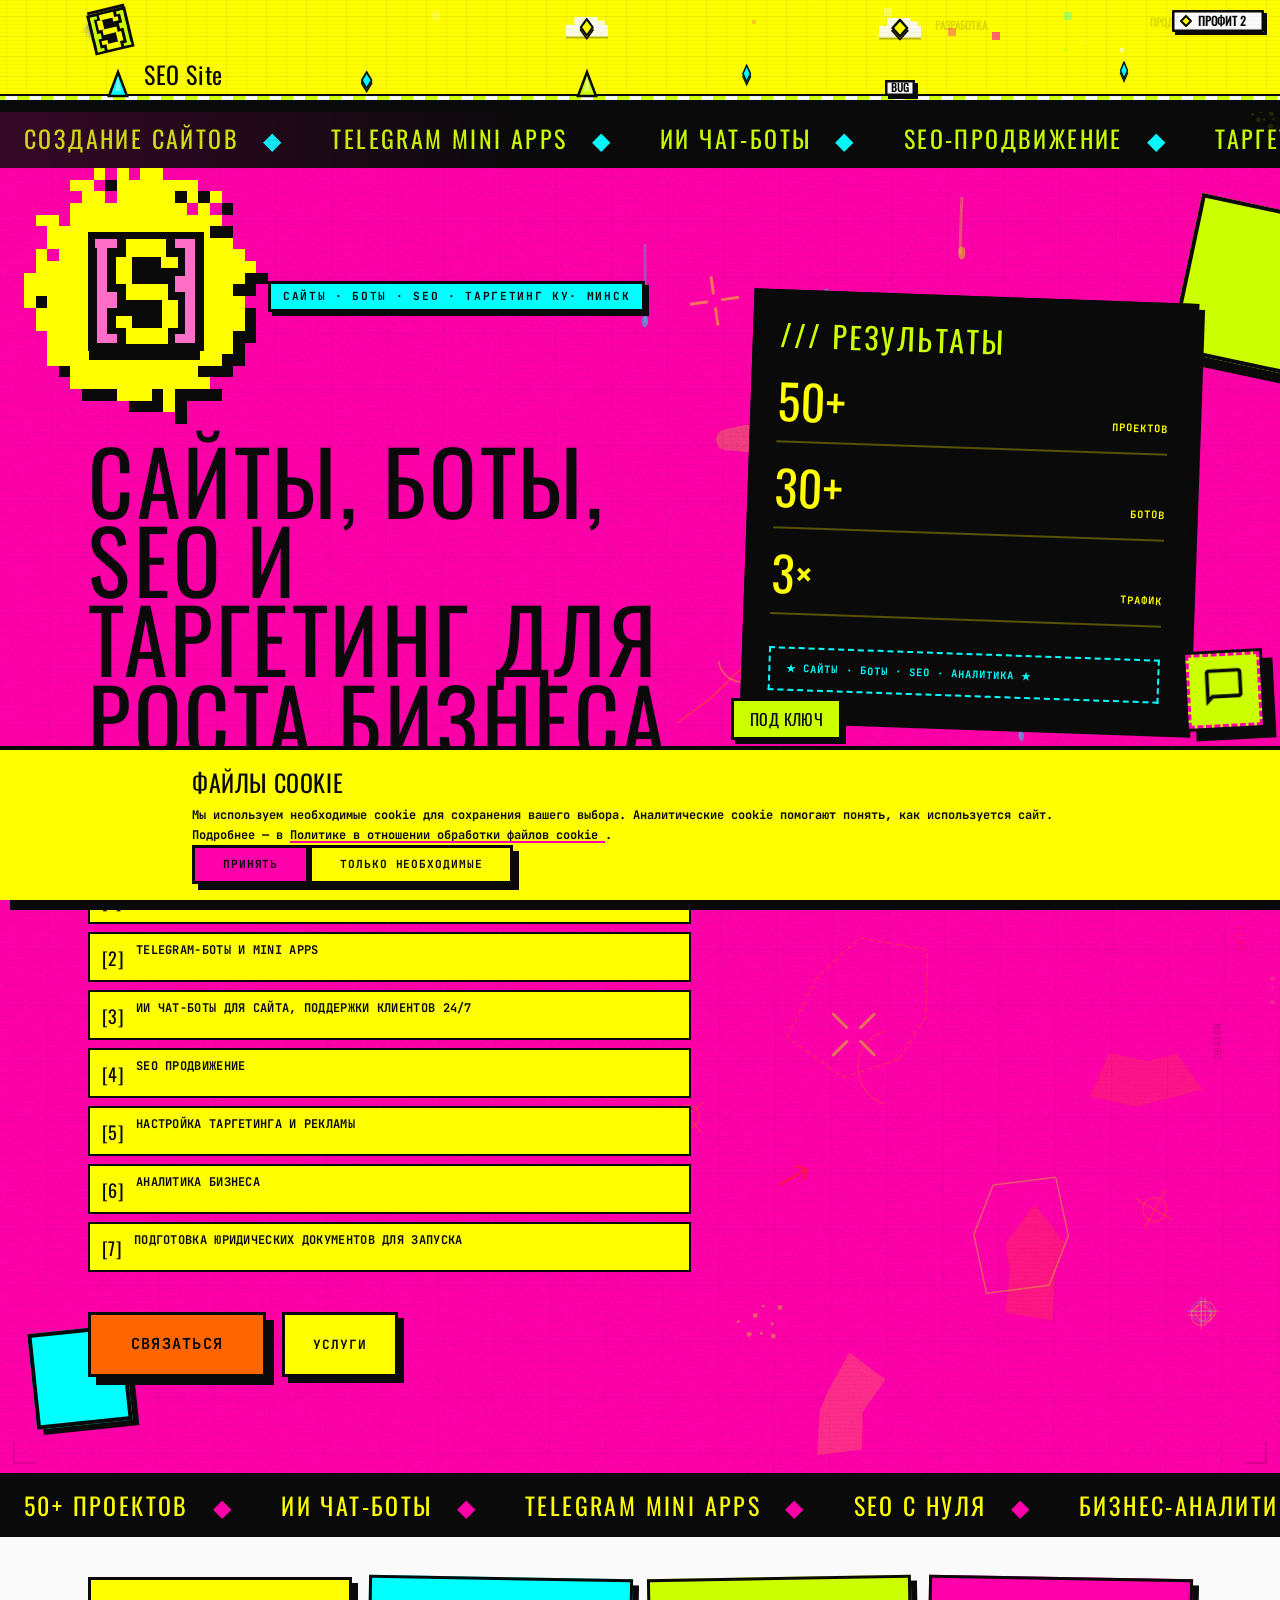
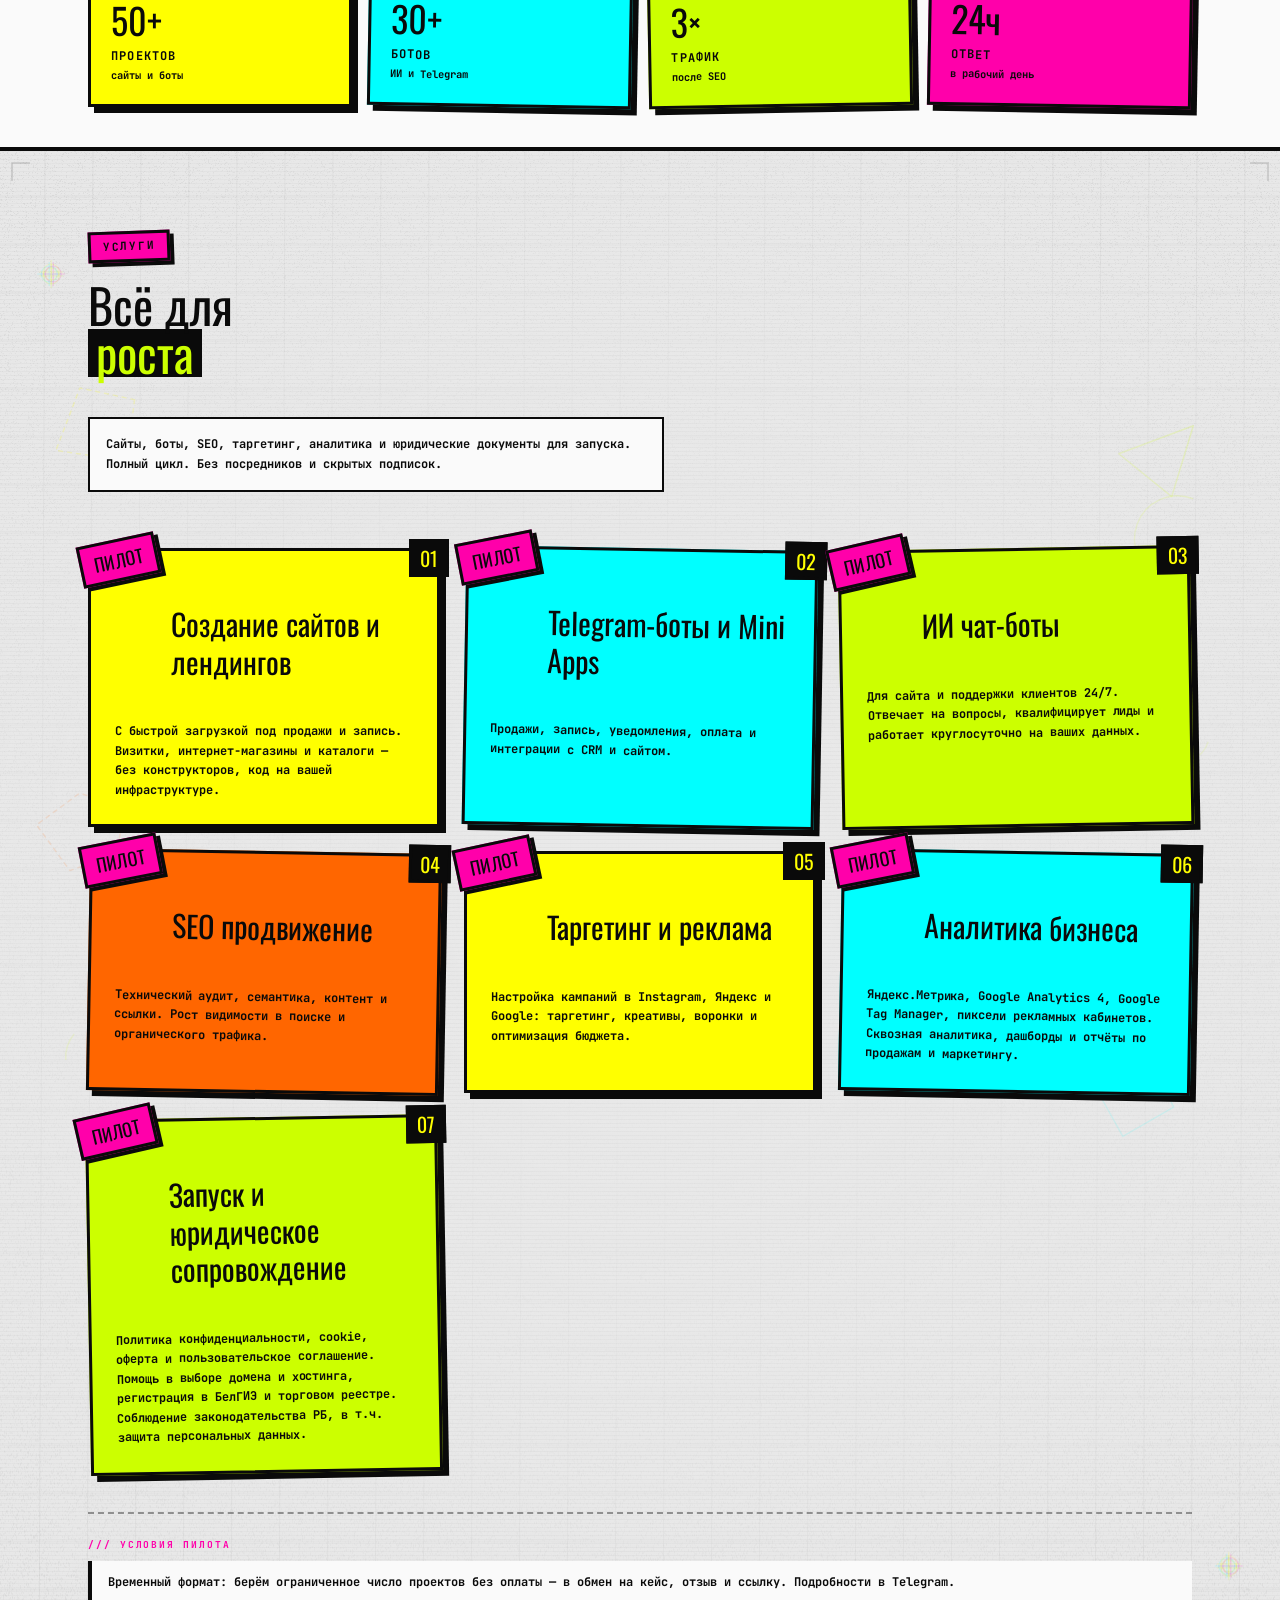
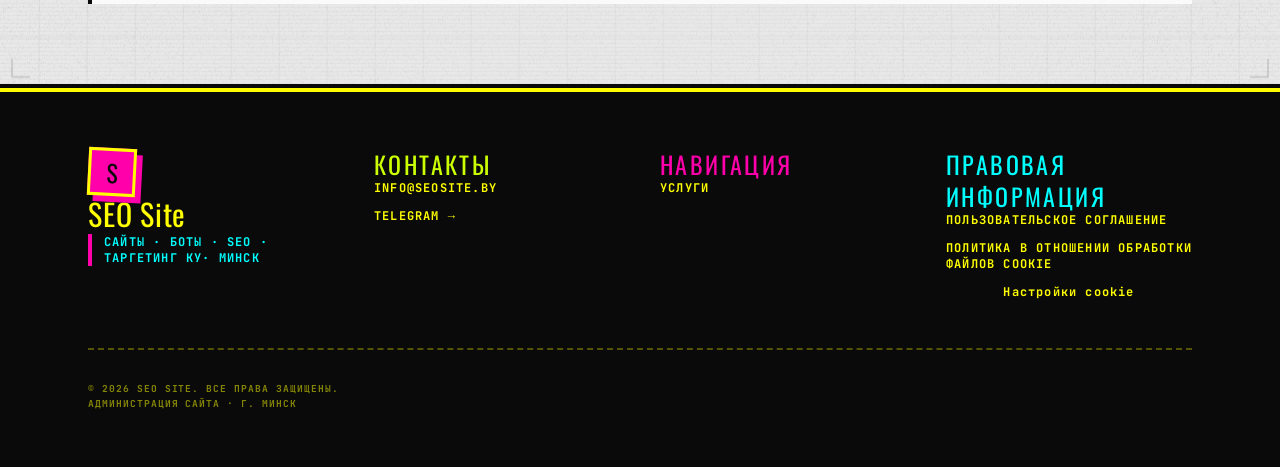
==== commit 210ae35f: "Updates" ====
--- a/index.html
+++ b/index.html
@@ -35,7 +35,7 @@
 Политика в отношении обработки файлов cookie
 </a> <button type="button" id="cookie-reopen" class="cursor-brutal-pointer text-left transition-colors hover:text-acid-pink">
 Настройки cookie
-</button> </div> </div> </div> <div class="mt-12 flex flex-col gap-2 border-t-2 border-dashed border-acid-yellow/30 pt-8 text-[0.6rem] font-bold uppercase tracking-widest text-acid-yellow/50 sm:flex-row sm:items-center sm:justify-between"> <p>© 2026 SEO Site. Все права защищены.</p> <p>Вишневская К.В. · г. Минск</p> </div> </div> </footer>  <div id="floating-contacts" class="fixed bottom-6 right-4 z-[101] pointer-events-none max-sm:bottom-4 max-sm:right-3 sm:bottom-8 sm:right-6" data-astro-cid-pwyzc53x> <div id="floating-contacts-menu" class="pointer-events-none absolute bottom-full right-0 mb-4 flex flex-col items-end gap-4 opacity-0 transition-all duration-200" aria-hidden="true" data-astro-cid-pwyzc53x> <a href="https://t.me/seositeby" target="_blank" rel="noopener noreferrer" class="floating-contact-link touch-manipulation relative block min-w-[12rem] translate-y-3 opacity-0 border-3 border-brutal-black px-6 py-4 text-center font-display text-xl uppercase leading-none tracking-wide text-brutal-black transition duration-100 sm:min-w-[15rem] sm:px-8 sm:py-5 sm:text-2xl bg-acid-cyan -rotate-2 shadow-brutal-pink mr-6" data-contact="telegram" data-astro-cid-pwyzc53x> Telegram </a><a href="mailto:info@seosite.by" class="floating-contact-link touch-manipulation relative block min-w-[12rem] translate-y-3 opacity-0 border-3 border-brutal-black px-6 py-4 text-center font-display text-xl uppercase leading-none tracking-wide text-brutal-black transition duration-100 sm:min-w-[15rem] sm:px-8 sm:py-5 sm:text-2xl bg-acid-yellow rotate-1 shadow-brutal-cyan mr-3" data-contact="email" data-astro-cid-pwyzc53x> Email </a> </div> <button type="button" id="floating-contacts-toggle" class="floating-contacts-btn touch-manipulation pointer-events-auto group relative -rotate-3 flex h-20 w-20 items-center justify-center border-3 border-brutal-black bg-acid-lime text-brutal-black shadow-brutal-lg transition active:translate-x-[3px] active:translate-y-[3px] active:shadow-brutal sm:h-24 sm:w-24" aria-expanded="false" aria-controls="floating-contacts-menu" aria-label="Контакты" data-astro-cid-pwyzc53x> <span class="floating-contacts-ping pointer-events-none absolute inset-0 border-3 border-dashed border-acid-pink" aria-hidden="true" data-astro-cid-pwyzc53x></span> <span id="floating-contacts-icon-open" class="relative z-10" data-astro-cid-pwyzc53x> <svg class="h-11 w-11 sm:h-14 sm:w-14" viewBox="0 0 24 24" fill="currentColor" aria-hidden="true" data-astro-cid-pwyzc53x=""> <path d="M20 2H4c-1.1 0-2 .9-2 2v18l4-4h14c1.1 0 2-.9 2-2V4c0-1.1-.9-2-2-2zm0 14H5.2L4 17.2V4h16v12z" data-astro-cid-pwyzc53x=""/> </svg> </span> <span id="floating-contacts-icon-close" class="relative z-10 hidden font-display text-5xl leading-none sm:text-6xl" data-astro-cid-pwyzc53x>
+</button> </div> </div> </div> <div class="mt-12 flex flex-col gap-2 border-t-2 border-dashed border-acid-yellow/30 pt-8 text-[0.6rem] font-bold uppercase tracking-widest text-acid-yellow/50 sm:flex-row sm:items-center sm:justify-between"> <p>© 2026 SEO Site. Все права защищены.</p> <p>Администрация сайта · г. Минск</p> </div> </div> </footer>  <div id="floating-contacts" class="fixed bottom-6 right-4 z-[101] pointer-events-none max-sm:bottom-4 max-sm:right-3 sm:bottom-8 sm:right-6" data-astro-cid-pwyzc53x> <div id="floating-contacts-menu" class="pointer-events-none absolute bottom-full right-0 mb-4 flex flex-col items-end gap-4 opacity-0 transition-all duration-200" aria-hidden="true" data-astro-cid-pwyzc53x> <a href="https://t.me/seositeby" target="_blank" rel="noopener noreferrer" class="floating-contact-link touch-manipulation relative block min-w-[12rem] translate-y-3 opacity-0 border-3 border-brutal-black px-6 py-4 text-center font-display text-xl uppercase leading-none tracking-wide text-brutal-black transition duration-100 sm:min-w-[15rem] sm:px-8 sm:py-5 sm:text-2xl bg-acid-cyan -rotate-2 shadow-brutal-pink mr-6" data-contact="telegram" data-astro-cid-pwyzc53x> Telegram </a><a href="mailto:info@seosite.by" class="floating-contact-link touch-manipulation relative block min-w-[12rem] translate-y-3 opacity-0 border-3 border-brutal-black px-6 py-4 text-center font-display text-xl uppercase leading-none tracking-wide text-brutal-black transition duration-100 sm:min-w-[15rem] sm:px-8 sm:py-5 sm:text-2xl bg-acid-yellow rotate-1 shadow-brutal-cyan mr-3" data-contact="email" data-astro-cid-pwyzc53x> Email </a> </div> <button type="button" id="floating-contacts-toggle" class="floating-contacts-btn touch-manipulation pointer-events-auto group relative -rotate-3 flex h-20 w-20 items-center justify-center border-3 border-brutal-black bg-acid-lime text-brutal-black shadow-brutal-lg transition active:translate-x-[3px] active:translate-y-[3px] active:shadow-brutal sm:h-24 sm:w-24" aria-expanded="false" aria-controls="floating-contacts-menu" aria-label="Контакты" data-astro-cid-pwyzc53x> <span class="floating-contacts-ping pointer-events-none absolute inset-0 border-3 border-dashed border-acid-pink" aria-hidden="true" data-astro-cid-pwyzc53x></span> <span id="floating-contacts-icon-open" class="relative z-10" data-astro-cid-pwyzc53x> <svg class="h-11 w-11 sm:h-14 sm:w-14" viewBox="0 0 24 24" fill="currentColor" aria-hidden="true" data-astro-cid-pwyzc53x=""> <path d="M20 2H4c-1.1 0-2 .9-2 2v18l4-4h14c1.1 0 2-.9 2-2V4c0-1.1-.9-2-2-2zm0 14H5.2L4 17.2V4h16v12z" data-astro-cid-pwyzc53x=""/> </svg> </span> <span id="floating-contacts-icon-close" class="relative z-10 hidden font-display text-5xl leading-none sm:text-6xl" data-astro-cid-pwyzc53x>
 ✕
 </span> </button> </div> <script type="module">const o=document.getElementById("floating-contacts"),n=document.getElementById("floating-contacts-menu"),c=document.getElementById("floating-contacts-toggle"),u=document.getElementById("floating-contacts-icon-open"),f=document.getElementById("floating-contacts-icon-close");if(o&&n&&c){let i=function(t){a=t,o.classList.toggle("is-open",t),c.setAttribute("aria-expanded",String(t)),n.setAttribute("aria-hidden",String(!t)),t?(n.classList.remove("pointer-events-none","opacity-0"),n.classList.add("pointer-events-auto","opacity-100"),n.querySelectorAll(".floating-contact-link").forEach((e,g)=>{e.style.transitionDelay=y?"0ms":`${g*50}ms`,e.classList.remove("translate-y-3","opacity-0"),e.classList.add("translate-y-0","opacity-100")}),u?.classList.add("hidden"),f?.classList.remove("hidden")):(n.classList.add("pointer-events-none","opacity-0"),n.classList.remove("pointer-events-auto","opacity-100"),n.querySelectorAll(".floating-contact-link").forEach(e=>{e.style.transitionDelay="0ms",e.classList.add("translate-y-3","opacity-0"),e.classList.remove("translate-y-0","opacity-100")}),u?.classList.remove("hidden"),f?.classList.add("hidden"))},d=function(t){t.stopPropagation(),i(!a)},r=function(){cancelAnimationFrame(m),m=requestAnimationFrame(()=>{if(!s||!p.matches||s.classList.contains("hidden")){o.style.removeProperty("bottom");return}const t=s.getBoundingClientRect().height;o.style.bottom=`${t+16}px`})},a=!1;const y=window.matchMedia("(pointer: coarse)").matches;let l=!1;c.addEventListener("pointerup",t=>{t.pointerType==="mouse"&&t.button!==0||(l=!0,d(t))}),c.addEventListener("click",t=>{if(l){l=!1;return}d(t)}),document.addEventListener("pointerdown",t=>{if(!a)return;const e=t.target;o.contains(e)||i(!1)}),document.addEventListener("keydown",t=>{t.key==="Escape"&&a&&i(!1)}),n.querySelectorAll("a").forEach(t=>{t.addEventListener("click",()=>i(!1))});const s=document.getElementById("cookie-consent"),p=window.matchMedia("(min-width: 641px)");let m=0;s&&(new MutationObserver(r).observe(s,{attributes:!0,attributeFilter:["class"]}),window.addEventListener("resize",r,{passive:!0}),r())}</script>  <div id="cookie-consent" class="hidden fixed inset-x-0 bottom-0 z-[100] border-t-4 border-brutal-black bg-acid-yellow p-4 shadow-brutal-lg max-sm:bottom-auto max-sm:top-0 max-sm:border-b-4 max-sm:border-t-0 sm:p-6" role="dialog" aria-labelledby="cookie-consent-title" aria-describedby="cookie-consent-desc"> <div class="mx-auto max-w-4xl"> <p id="cookie-consent-title" class="font-display text-2xl uppercase tracking-wide sm:text-3xl">
 Файлы cookie
--- a/_astro/cookies.DEtQrTtg.css
+++ b/_astro/cookies.DEtQrTtg.css
@@ -1 +1 @@
-::backdrop{--tw-translate-x:0;--tw-translate-y:0;--tw-rotate:0;--tw-skew-x:0;--tw-skew-y:0;--tw-scale-x:1;--tw-scale-y:1;--tw-pan-x: ;--tw-pan-y: ;--tw-pinch-zoom: ;--tw-ring-offset-shadow:0 0 #0000;--tw-ring-shadow:0 0 #0000;--tw-shadow:0 0 #0000;--tw-shadow-colored:0 0 #0000;--tw-contain-size: ;--tw-contain-layout: ;--tw-contain-paint: ;--tw-contain-style: }hr{height:0;color:inherit;border-top-width:1px}abbr:where([title]){-webkit-text-decoration:underline dotted;text-decoration:underline dotted}b,strong{font-weight:bolder}code,kbd,samp,pre{font-family:ui-monospace,SFMono-Regular,Menlo,Monaco,Consolas,Liberation Mono,Courier New,monospace;font-feature-settings:normal;font-variation-settings:normal;font-size:1em}small{font-size:80%}sub,sup{font-size:75%;line-height:0;position:relative;vertical-align:baseline}sub{bottom:-.25em}sup{top:-.5em}table{text-indent:0;border-color:inherit;border-collapse:collapse}button,input,optgroup,select,textarea{font-family:inherit;font-feature-settings:inherit;font-variation-settings:inherit;font-size:100%;font-weight:inherit;line-height:inherit;letter-spacing:inherit;color:inherit;margin:0;padding:0}button,select{text-transform:none}button,input:where([type=button]),input:where([type=reset]),input:where([type=submit]){-webkit-appearance:button;background-color:transparent;background-image:none}:-moz-focusring{outline:auto}:-moz-ui-invalid{box-shadow:none}progress{vertical-align:baseline}::-webkit-inner-spin-button,::-webkit-outer-spin-button{height:auto}[type=search]{-webkit-appearance:textfield;outline-offset:-2px}::-webkit-search-decoration{-webkit-appearance:none}::-webkit-file-upload-button{-webkit-appearance:button;font:inherit}summary{display:list-item}fieldset{margin:0;padding:0}legend{padding:0}dialog{padding:0}textarea{resize:vertical}input::-moz-placeholder,textarea::-moz-placeholder{opacity:1;color:#9ca3af}input::placeholder,textarea::placeholder{opacity:1;color:#9ca3af}button,[role=button]{cursor:pointer}:disabled{cursor:default}[hidden]:where(:not([hidden=until-found])){display:none}.pointer-events-auto{pointer-events:auto}.static{position:static}.fixed{position:fixed}.inset-x-0{left:0;right:0}.-left-3{left:-.75rem}.-right-3{right:-.75rem}.-top-3{top:-.75rem}.bottom-0{bottom:0}.bottom-6{bottom:1.5rem}.bottom-full{bottom:100%}.right-0{right:0}.right-4{right:1rem}.z-\[100\]{z-index:100}.z-\[101\]{z-index:101}.mb-2{margin-bottom:.5rem}.mb-4{margin-bottom:1rem}.mr-2{margin-right:.5rem}.mr-3{margin-right:.75rem}.mr-5{margin-right:1.25rem}.mr-6{margin-right:1.5rem}.mr-8{margin-right:2rem}.mt-1{margin-top:.25rem}.mt-12{margin-top:3rem}.mt-2{margin-top:.5rem}.mt-3{margin-top:.75rem}.mt-4{margin-top:1rem}.mt-5{margin-top:1.25rem}.block{display:block}.inline-block{display:inline-block}.inline-flex{display:inline-flex}.h-12{height:3rem}.h-20{height:5rem}.min-h-screen{min-height:100vh}.w-12{width:3rem}.w-20{width:5rem}.w-fit{width:-moz-fit-content;width:fit-content}.min-w-\[12rem\]{min-width:12rem}.max-w-3xl{max-width:48rem}.max-w-4xl{max-width:56rem}.max-w-xl{max-width:36rem}.flex-1{flex:1 1 0%}.translate-y-0{--tw-translate-y:0px;transform:translate(var(--tw-translate-x),var(--tw-translate-y)) rotate(var(--tw-rotate)) skew(var(--tw-skew-x)) skewY(var(--tw-skew-y)) scaleX(var(--tw-scale-x)) scaleY(var(--tw-scale-y))}.translate-y-3{--tw-translate-y:.75rem;transform:translate(var(--tw-translate-x),var(--tw-translate-y)) rotate(var(--tw-rotate)) skew(var(--tw-skew-x)) skewY(var(--tw-skew-y)) scaleX(var(--tw-scale-x)) scaleY(var(--tw-scale-y))}.-rotate-1{--tw-rotate:-1deg;transform:translate(var(--tw-translate-x),var(--tw-translate-y)) rotate(var(--tw-rotate)) skew(var(--tw-skew-x)) skewY(var(--tw-skew-y)) scaleX(var(--tw-scale-x)) scaleY(var(--tw-scale-y))}.-rotate-12{--tw-rotate:-12deg;transform:translate(var(--tw-translate-x),var(--tw-translate-y)) rotate(var(--tw-rotate)) skew(var(--tw-skew-x)) skewY(var(--tw-skew-y)) scaleX(var(--tw-scale-x)) scaleY(var(--tw-scale-y))}.-rotate-2{--tw-rotate:-2deg;transform:translate(var(--tw-translate-x),var(--tw-translate-y)) rotate(var(--tw-rotate)) skew(var(--tw-skew-x)) skewY(var(--tw-skew-y)) scaleX(var(--tw-scale-x)) scaleY(var(--tw-scale-y))}.-rotate-3{--tw-rotate:-3deg;transform:translate(var(--tw-translate-x),var(--tw-translate-y)) rotate(var(--tw-rotate)) skew(var(--tw-skew-x)) skewY(var(--tw-skew-y)) scaleX(var(--tw-scale-x)) scaleY(var(--tw-scale-y))}.rotate-1{--tw-rotate:1deg;transform:translate(var(--tw-translate-x),var(--tw-translate-y)) rotate(var(--tw-rotate)) skew(var(--tw-skew-x)) skewY(var(--tw-skew-y)) scaleX(var(--tw-scale-x)) scaleY(var(--tw-scale-y))}.rotate-3{--tw-rotate:3deg;transform:translate(var(--tw-translate-x),var(--tw-translate-y)) rotate(var(--tw-rotate)) skew(var(--tw-skew-x)) skewY(var(--tw-skew-y)) scaleX(var(--tw-scale-x)) scaleY(var(--tw-scale-y))}.transform{transform:translate(var(--tw-translate-x),var(--tw-translate-y)) rotate(var(--tw-rotate)) skew(var(--tw-skew-x)) skewY(var(--tw-skew-y)) scaleX(var(--tw-scale-x)) scaleY(var(--tw-scale-y))}.cursor-brutal-pointer{cursor:url(/cursors/cursor-pointer.svg) 6 3,pointer}.grid-cols-2{grid-template-columns:repeat(2,minmax(0,1fr))}.flex-col{flex-direction:column}.gap-2{gap:.5rem}.space-y-6>:not([hidden])~:not([hidden]){--tw-space-y-reverse:0;margin-top:calc(1.5rem * calc(1 - var(--tw-space-y-reverse)));margin-bottom:calc(1.5rem * var(--tw-space-y-reverse))}.border{border-width:1px}.border-t-2{border-top-width:2px}.border-t-4{border-top-width:4px}.border-acid-pink{--tw-border-opacity:1;border-color:rgb(255 0 170 / var(--tw-border-opacity, 1))}.border-acid-yellow{--tw-border-opacity:1;border-color:rgb(255 255 0 / var(--tw-border-opacity, 1))}.border-brutal-black\/40{border-color:#0a0a0a66}.\!bg-acid-pink{--tw-bg-opacity:1 !important;background-color:rgb(255 0 170 / var(--tw-bg-opacity, 1))!important}.bg-acid-orange{--tw-bg-opacity:1;background-color:rgb(255 102 0 / var(--tw-bg-opacity, 1))}.bg-brutal-gray{--tw-bg-opacity:1;background-color:rgb(232 232 232 / var(--tw-bg-opacity, 1))}.bg-brutal-white{--tw-bg-opacity:1;background-color:rgb(250 250 250 / var(--tw-bg-opacity, 1))}.p-4{padding:1rem}.p-5{padding:1.25rem}.\!py-2{padding-top:.5rem!important;padding-bottom:.5rem!important}.px-2{padding-left:.5rem;padding-right:.5rem}.py-0\.5{padding-top:.125rem;padding-bottom:.125rem}.py-1{padding-top:.25rem;padding-bottom:.25rem}.py-10{padding-top:2.5rem;padding-bottom:2.5rem}.py-14{padding-top:3.5rem;padding-bottom:3.5rem}.py-16{padding-top:4rem;padding-bottom:4rem}.py-20{padding-top:5rem;padding-bottom:5rem}.py-24{padding-top:6rem;padding-bottom:6rem}.py-4{padding-top:1rem;padding-bottom:1rem}.pl-14{padding-left:3.5rem}.pl-3{padding-left:.75rem}.pt-6{padding-top:1.5rem}.font-sans{font-family:JetBrains Mono,Courier New,monospace}.\!text-\[0\.7rem\]{font-size:.7rem!important}.text-2xl{font-size:1.5rem;line-height:2rem}.text-4xl{font-size:2.25rem;line-height:2.5rem}.text-\[0\.6rem\]{font-size:.6rem}.leading-tight{line-height:1.25}.tracking-\[0\.2em\]{letter-spacing:.2em}.\!text-brutal-black{color:#0a0a0a!important}.text-acid-pink{color:#f0a}.text-acid-yellow\/50{color:#ffff0080}.underline{text-decoration-line:underline}.decoration-acid-pink{text-decoration-color:#f0a}.decoration-2{text-decoration-thickness:2px}.underline-offset-2{text-underline-offset:2px}.antialiased{-webkit-font-smoothing:antialiased;-moz-osx-font-smoothing:grayscale}.opacity-0{opacity:0}.opacity-100{opacity:1}.opacity-60{opacity:.6}.shadow{--tw-shadow:0 1px 3px 0 rgb(0 0 0 / .1), 0 1px 2px -1px rgb(0 0 0 / .1);--tw-shadow-colored:0 1px 3px 0 var(--tw-shadow-color), 0 1px 2px -1px var(--tw-shadow-color);box-shadow:var(--tw-ring-offset-shadow, 0 0 #0000),var(--tw-ring-shadow, 0 0 #0000),var(--tw-shadow)}.shadow-brutal-cyan{--tw-shadow:6px 6px 0 0 #00FFFF;--tw-shadow-colored:6px 6px 0 0 var(--tw-shadow-color);box-shadow:var(--tw-ring-offset-shadow, 0 0 #0000),var(--tw-ring-shadow, 0 0 #0000),var(--tw-shadow)}.shadow-brutal-pink{--tw-shadow:6px 6px 0 0 #FF00AA;--tw-shadow-colored:6px 6px 0 0 var(--tw-shadow-color);box-shadow:var(--tw-ring-offset-shadow, 0 0 #0000),var(--tw-ring-shadow, 0 0 #0000),var(--tw-shadow)}.transition{transition-property:color,background-color,border-color,text-decoration-color,fill,stroke,opacity,box-shadow,transform,filter,backdrop-filter;transition-timing-function:cubic-bezier(.4,0,.2,1);transition-duration:.15s}.transition-all{transition-property:all;transition-timing-function:cubic-bezier(.4,0,.2,1);transition-duration:.15s}.transition-colors{transition-property:color,background-color,border-color,text-decoration-color,fill,stroke;transition-timing-function:cubic-bezier(.4,0,.2,1);transition-duration:.15s}.duration-100{transition-duration:.1s}.duration-200{transition-duration:.2s}.hover\:translate-x-1:hover{--tw-translate-x:.25rem;transform:translate(var(--tw-translate-x),var(--tw-translate-y)) rotate(var(--tw-rotate)) skew(var(--tw-skew-x)) skewY(var(--tw-skew-y)) scaleX(var(--tw-scale-x)) scaleY(var(--tw-scale-y))}.hover\:translate-y-1:hover{--tw-translate-y:.25rem;transform:translate(var(--tw-translate-x),var(--tw-translate-y)) rotate(var(--tw-rotate)) skew(var(--tw-skew-x)) skewY(var(--tw-skew-y)) scaleX(var(--tw-scale-x)) scaleY(var(--tw-scale-y))}.hover\:text-acid-pink:hover{color:#f0a}.hover\:shadow-brutal-sm:hover{--tw-shadow:4px 4px 0 0 #0A0A0A;--tw-shadow-colored:4px 4px 0 0 var(--tw-shadow-color);box-shadow:var(--tw-ring-offset-shadow, 0 0 #0000),var(--tw-ring-shadow, 0 0 #0000),var(--tw-shadow)}.active\:translate-x-\[3px\]:active{--tw-translate-x:3px;transform:translate(var(--tw-translate-x),var(--tw-translate-y)) rotate(var(--tw-rotate)) skew(var(--tw-skew-x)) skewY(var(--tw-skew-y)) scaleX(var(--tw-scale-x)) scaleY(var(--tw-scale-y))}.active\:translate-y-\[3px\]:active{--tw-translate-y:3px;transform:translate(var(--tw-translate-x),var(--tw-translate-y)) rotate(var(--tw-rotate)) skew(var(--tw-skew-x)) skewY(var(--tw-skew-y)) scaleX(var(--tw-scale-x)) scaleY(var(--tw-scale-y))}.active\:shadow-brutal:active{--tw-shadow:6px 6px 0 0 #0A0A0A;--tw-shadow-colored:6px 6px 0 0 var(--tw-shadow-color);box-shadow:var(--tw-ring-offset-shadow, 0 0 #0000),var(--tw-ring-shadow, 0 0 #0000),var(--tw-shadow)}.group:hover .group-hover\:text-acid-pink{color:#f0a}@media not all and (min-width:640px){.max-sm\:bottom-4{bottom:1rem}.max-sm\:bottom-auto{bottom:auto}.max-sm\:right-3{right:.75rem}.max-sm\:top-0{top:0}.max-sm\:border-b-4{border-bottom-width:4px}.max-sm\:border-t-0{border-top-width:0px}}.floating-contacts-btn[data-astro-cid-pwyzc53x]{animation:fab-wiggle 4s ease-in-out infinite}.floating-contacts-ping[data-astro-cid-pwyzc53x]{animation:fab-ping 2.5s cubic-bezier(0,0,.2,1) infinite}#floating-contacts[data-astro-cid-pwyzc53x].is-open .floating-contacts-btn[data-astro-cid-pwyzc53x],#floating-contacts[data-astro-cid-pwyzc53x].is-open .floating-contacts-ping[data-astro-cid-pwyzc53x]{animation:none}#floating-contacts[data-astro-cid-pwyzc53x].is-open .floating-contacts-btn[data-astro-cid-pwyzc53x]{rotate:0deg;background-color:#ff0}.floating-contact-link[data-astro-cid-pwyzc53x]{transition:transform .15s cubic-bezier(.68,-.55,.27,1.55),opacity .15s ease,box-shadow .1s ease}@media(hover:hover)and (pointer:fine){.floating-contacts-btn[data-astro-cid-pwyzc53x]:hover{rotate:0deg;background-color:#ff0}.floating-contact-link[data-astro-cid-pwyzc53x]:hover{transform:translate(-4px,-2px);box-shadow:4px 4px #0a0a0a}}@media(pointer:coarse){.floating-contact-link[data-astro-cid-pwyzc53x]{transition:none}}@keyframes fab-wiggle{0%,82%,to{transform:rotate(-3deg) scale(1)}86%{transform:rotate(-13deg) scale(1.06)}90%{transform:rotate(7deg) scale(1.06)}94%{transform:rotate(-9deg) scale(1.03)}98%{transform:rotate(5deg) scale(1.03)}}@keyframes fab-ping{0%{transform:scale(1);opacity:.85}70%,to{transform:scale(1.55);opacity:0}}@media(prefers-reduced-motion:reduce){.floating-contacts-btn[data-astro-cid-pwyzc53x],.floating-contacts-ping[data-astro-cid-pwyzc53x]{animation:none}}input[type=text],input[type=email],input[type=tel],input[type=search],input[type=url],input[type=number],input[type=password],textarea,[contenteditable=true]{cursor:url(/cursors/cursor-text.svg) 16 16,text}.marquee-track{display:flex;width:-moz-max-content;width:max-content;animation:marquee 18s linear infinite}@keyframes marquee{0%{transform:translate(0)}to{transform:translate(-50%)}}.letter-reveal .letter-word{display:inline-block;white-space:nowrap}.letter-reveal .letter{display:inline-block;opacity:0;transform:translateY(.75em) rotate(-6deg);transition:opacity .38s cubic-bezier(.68,-.55,.27,1.55),transform .38s cubic-bezier(.68,-.55,.27,1.55);transition-delay:calc((var(--last-i, 0) - var(--i, 0)) * 55ms)}.letter-reveal .letter-space{white-space:pre}.letter-reveal .letter.is-revealed{opacity:1;transform:translateY(0) rotate(0);transition-delay:0ms}#site-header>*{transition:opacity .6s ease}#site-header.header-pending>*{opacity:0}@media(prefers-reduced-motion:reduce){#site-header>*{transition:none}}))}.active\:translate-y-\[3px\]:active{--tw-translate-y:3px;transform:translate(var(--tw-translate-x),var(--tw-translate-y)) rotate(var(--tw-rotate)) skew(var(--tw-skew-x)) skewY(var(--tw-skew-y)) scaleX(var(--tw-scale-x)) scaleY(var(--tw-scale-y))}.active\:shadow-brutal:active{--tw-shadow:6px 6px 0 0 #0A0A0A;--tw-shadow-colored:6px 6px 0 0 var(--tw-shadow-color);box-shadow:var(--tw-ring-offset-shadow, 0 0 #0000),var(--tw-ring-shadow, 0 0 #0000),var(--tw-shadow)}.group:hover .group-hover\:text-acid-pink{color:#f0a}@media not all and (min-width:640px){.max-sm\:bottom-4{bottom:1rem}.max-sm\:bottom-auto{bottom:auto}.max-sm\:right-3{right:.75rem}.max-sm\:top-0{top:0}.max-sm\:border-b-4{border-bottom-width:4px}.max-sm\:border-t-0{border-top-width:0px}}@media(min-width:1024px){.lg\:mb-20{margin-bottom:5rem}.lg\:mt-8{margin-top:2rem}.lg\:block{display:block}.lg\:h-32{height:8rem}.lg\:grid-cols-3{grid-template-columns:repeat(3,minmax(0,1fr))}.lg\:grid-cols-4{grid-template-columns:repeat(4,minmax(0,1fr))}.lg\:grid-cols-\[1\.15fr_0\.85fr\]{grid-template-columns:1.15fr .85fr}.lg\:gap-14{gap:3.5rem}.lg\:py-24{padding-top:6rem;padding-bottom:6rem}}.floating-contacts-btn[data-astro-cid-pwyzc53x]{animation:fab-wiggle 4s ease-in-out infinite}.floating-contacts-ping[data-astro-cid-pwyzc53x]{animation:fab-ping 2.5s cubic-bezier(0,0,.2,1) infinite}#floating-contacts[data-astro-cid-pwyzc53x].is-open .floating-contacts-btn[data-astro-cid-pwyzc53x],#floating-contacts[data-astro-cid-pwyzc53x].is-open .floating-contacts-ping[data-astro-cid-pwyzc53x]{animation:none}#floating-contacts[data-astro-cid-pwyzc53x].is-open .floating-contacts-btn[data-astro-cid-pwyzc53x]{rotate:0deg;background-color:#ff0}.floating-contact-link[data-astro-cid-pwyzc53x]{transition:transform .15s cubic-bezier(.68,-.55,.27,1.55),opacity .15s ease,box-shadow .1s ease}@media(hover:hover)and (pointer:fine){.floating-contacts-btn[data-astro-cid-pwyzc53x]:hover{rotate:0deg;background-color:#ff0}.floating-contact-link[data-astro-cid-pwyzc53x]:hover{transform:translate(-4px,-2px);box-shadow:4px 4px #0a0a0a}}@media(pointer:coarse){.floating-contact-link[data-astro-cid-pwyzc53x]{transition:none}}@keyframes fab-wiggle{0%,82%,to{transform:rotate(-3deg) scale(1)}86%{transform:rotate(-13deg) scale(1.06)}90%{transform:rotate(7deg) scale(1.06)}94%{transform:rotate(-9deg) scale(1.03)}98%{transform:rotate(5deg) scale(1.03)}}@keyframes fab-ping{0%{transform:scale(1);opacity:.85}70%,to{transform:scale(1.55);opacity:0}}@media(prefers-reduced-motion:reduce){.floating-contacts-btn[data-astro-cid-pwyzc53x],.floating-contacts-ping[data-astro-cid-pwyzc53x]{animation:none}}input[type=text],input[type=email],input[type=tel],input[type=search],input[type=url],input[type=number],input[type=password],textarea,[contenteditable=true]{cursor:url(/cursors/cursor-text.svg) 16 16,text}.section-tag{display:inline-block;border:3px solid #0a0a0a;background:#ff0;padding:.25rem .75rem;font-size:.7rem;font-weight:700;text-transform:uppercase;letter-spacing:.15em;box-shadow:4px 4px #0a0a0a;transform:rotate(-2deg)}.btn-brutal{display:inline-flex;align-items:center;justify-content:center;gap:.5rem;border:3px solid #0a0a0a;background:#f0a;padding:.875rem 1.75rem;font-size:.8rem;font-weight:700;text-transform:uppercase;letter-spacing:.08em;color:#0a0a0a;box-shadow:6px 6px #0a0a0a;transition:transform .1s ease,box-shadow .1s ease;cursor:url(/cursors/cursor-pointer.svg) 6 3,pointer}@media(hover:hover)and (pointer:fine){.btn-brutal:hover{transform:translate(3px,3px);box-shadow:3px 3px #0a0a0a}}.btn-brutal:focus-visible{outline:3px dashed #00ffff;outline-offset:4px}.btn-brutal-outline{display:inline-flex;align-items:center;justify-content:center;gap:.5rem;border:3px solid #0a0a0a;background:#ff0;padding:.875rem 1.75rem;font-size:.8rem;font-weight:700;text-transform:uppercase;letter-spacing:.08em;color:#0a0a0a;box-shadow:6px 6px #0a0a0a;transition:transform .1s ease,box-shadow .1s ease;cursor:url(/cursors/cursor-pointer.svg) 6 3,pointer}@media(hover:hover)and (pointer:fine){.btn-brutal-outline:hover{background:#cf0;transform:translate(3px,3px);box-shadow:3px 3px #0a0a0a}}.btn-brutal-outline:focus-visible{outline:3px dashed #ff00aa;outline-offset:4px}.brutal-card{border:3px solid #0a0a0a;box-shadow:6px 6px #0a0a0a}.marquee-track{display:flex;width:-moz-max-content;width:max-content;animation:marquee 18s linear infinite}.marquee-track-reverse{display:flex;width:-moz-max-content;width:max-content;animation:marquee-reverse 18s linear infinite}@keyframes marquee{0%{transform:translate(0)}to{transform:translate(-50%)}}@keyframes marquee-reverse{0%{transform:translate(-50%)}to{transform:translate(0)}}.letter-reveal .letter-word{display:inline-block;white-space:nowrap}.letter-reveal .letter{display:inline-block;opacity:0;transform:translateY(.75em) rotate(-6deg);transition:opacity .38s cubic-bezier(.68,-.55,.27,1.55),transform .38s cubic-bezier(.68,-.55,.27,1.55);transition-delay:calc((var(--last-i, 0) - var(--i, 0)) * 55ms)}.letter-reveal .letter-space{white-space:pre}.letter-reveal .letter.is-revealed{opacity:1;transform:translateY(0) rotate(0);transition-delay:0ms}#site-header>*{transition:opacity .6s ease}#site-header.header-pending>*{opacity:0}@media(prefers-reduced-motion:reduce){#site-header>*{transition:none}}e-header>*{transition:none}}+::backdrop{--tw-translate-x:0;--tw-translate-y:0;--tw-rotate:0;--tw-skew-x:0;--tw-skew-y:0;--tw-scale-x:1;--tw-scale-y:1;--tw-pan-x: ;--tw-pan-y: ;--tw-pinch-zoom: ;--tw-ring-offset-shadow:0 0 #0000;--tw-ring-shadow:0 0 #0000;--tw-shadow:0 0 #0000;--tw-shadow-colored:0 0 #0000;--tw-contain-size: ;--tw-contain-layout: ;--tw-contain-paint: ;--tw-contain-style: }hr{height:0;color:inherit;border-top-width:1px}abbr:where([title]){-webkit-text-decoration:underline dotted;text-decoration:underline dotted}b,strong{font-weight:bolder}code,kbd,samp,pre{font-family:ui-monospace,SFMono-Regular,Menlo,Monaco,Consolas,Liberation Mono,Courier New,monospace;font-feature-settings:normal;font-variation-settings:normal;font-size:1em}small{font-size:80%}sub,sup{font-size:75%;line-height:0;position:relative;vertical-align:baseline}sub{bottom:-.25em}sup{top:-.5em}table{text-indent:0;border-color:inherit;border-collapse:collapse}button,input,optgroup,select,textarea{font-family:inherit;font-feature-settings:inherit;font-variation-settings:inherit;font-size:100%;font-weight:inherit;line-height:inherit;letter-spacing:inherit;color:inherit;margin:0;padding:0}button,select{text-transform:none}button,input:where([type=button]),input:where([type=reset]),input:where([type=submit]){-webkit-appearance:button;background-color:transparent;background-image:none}:-moz-focusring{outline:auto}:-moz-ui-invalid{box-shadow:none}progress{vertical-align:baseline}::-webkit-inner-spin-button,::-webkit-outer-spin-button{height:auto}[type=search]{-webkit-appearance:textfield;outline-offset:-2px}::-webkit-search-decoration{-webkit-appearance:none}::-webkit-file-upload-button{-webkit-appearance:button;font:inherit}summary{display:list-item}fieldset{margin:0;padding:0}legend{padding:0}dialog{padding:0}textarea{resize:vertical}input::-moz-placeholder,textarea::-moz-placeholder{opacity:1;color:#9ca3af}input::placeholder,textarea::placeholder{opacity:1;color:#9ca3af}button,[role=button]{cursor:pointer}:disabled{cursor:default}img,video{max-width:100%;height:auto}[hidden]:where(:not([hidden=until-found])){display:none}.pointer-events-auto{pointer-events:auto}.static{position:static}.fixed{position:fixed}.inset-x-0{left:0;right:0}.-bottom-4{bottom:-1rem}.-left-3{left:-.75rem}.-left-4{left:-1rem}.-right-16{right:-4rem}.-right-3{right:-.75rem}.-top-3{top:-.75rem}.bottom-0{bottom:0}.bottom-12{bottom:3rem}.bottom-6{bottom:1.5rem}.bottom-full{bottom:100%}.left-8{left:2rem}.right-0{right:0}.right-4{right:1rem}.top-24{top:6rem}.z-\[100\]{z-index:100}.z-\[101\]{z-index:101}.mb-14{margin-bottom:3.5rem}.mb-2{margin-bottom:.5rem}.mb-4{margin-bottom:1rem}.mr-2{margin-right:.5rem}.mr-3{margin-right:.75rem}.mr-5{margin-right:1.25rem}.mr-6{margin-right:1.5rem}.mr-8{margin-right:2rem}.mt-0\.5{margin-top:.125rem}.mt-1{margin-top:.25rem}.mt-12{margin-top:3rem}.mt-2{margin-top:.5rem}.mt-3{margin-top:.75rem}.mt-5{margin-top:1.25rem}.mt-8{margin-top:2rem}.block{display:block}.inline-block{display:inline-block}.grid{display:grid}.hidden{display:none}.h-12{height:3rem}.h-20{height:5rem}.h-24{height:6rem}.h-40{height:10rem}.min-h-screen{min-height:100vh}.w-12{width:3rem}.w-20{width:5rem}.w-24{width:6rem}.w-40{width:10rem}.w-auto{width:auto}.w-fit{width:-moz-fit-content;width:fit-content}.min-w-\[12rem\]{min-width:12rem}.max-w-4xl{max-width:56rem}.max-w-lg{max-width:32rem}.max-w-none{max-width:none}.max-w-xl{max-width:36rem}.flex-1{flex:1 1 0%}.translate-y-0{--tw-translate-y:0px;transform:translate(var(--tw-translate-x),var(--tw-translate-y)) rotate(var(--tw-rotate)) skew(var(--tw-skew-x)) skewY(var(--tw-skew-y)) scaleX(var(--tw-scale-x)) scaleY(var(--tw-scale-y))}.translate-y-3{--tw-translate-y:.75rem;transform:translate(var(--tw-translate-x),var(--tw-translate-y)) rotate(var(--tw-rotate)) skew(var(--tw-skew-x)) skewY(var(--tw-skew-y)) scaleX(var(--tw-scale-x)) scaleY(var(--tw-scale-y))}.-rotate-1{--tw-rotate:-1deg;transform:translate(var(--tw-translate-x),var(--tw-translate-y)) rotate(var(--tw-rotate)) skew(var(--tw-skew-x)) skewY(var(--tw-skew-y)) scaleX(var(--tw-scale-x)) scaleY(var(--tw-scale-y))}.-rotate-12{--tw-rotate:-12deg;transform:translate(var(--tw-translate-x),var(--tw-translate-y)) rotate(var(--tw-rotate)) skew(var(--tw-skew-x)) skewY(var(--tw-skew-y)) scaleX(var(--tw-scale-x)) scaleY(var(--tw-scale-y))}.-rotate-2{--tw-rotate:-2deg;transform:translate(var(--tw-translate-x),var(--tw-translate-y)) rotate(var(--tw-rotate)) skew(var(--tw-skew-x)) skewY(var(--tw-skew-y)) scaleX(var(--tw-scale-x)) scaleY(var(--tw-scale-y))}.-rotate-3{--tw-rotate:-3deg;transform:translate(var(--tw-translate-x),var(--tw-translate-y)) rotate(var(--tw-rotate)) skew(var(--tw-skew-x)) skewY(var(--tw-skew-y)) scaleX(var(--tw-scale-x)) scaleY(var(--tw-scale-y))}.-rotate-6{--tw-rotate:-6deg;transform:translate(var(--tw-translate-x),var(--tw-translate-y)) rotate(var(--tw-rotate)) skew(var(--tw-skew-x)) skewY(var(--tw-skew-y)) scaleX(var(--tw-scale-x)) scaleY(var(--tw-scale-y))}.rotate-1{--tw-rotate:1deg;transform:translate(var(--tw-translate-x),var(--tw-translate-y)) rotate(var(--tw-rotate)) skew(var(--tw-skew-x)) skewY(var(--tw-skew-y)) scaleX(var(--tw-scale-x)) scaleY(var(--tw-scale-y))}.rotate-12{--tw-rotate:12deg;transform:translate(var(--tw-translate-x),var(--tw-translate-y)) rotate(var(--tw-rotate)) skew(var(--tw-skew-x)) skewY(var(--tw-skew-y)) scaleX(var(--tw-scale-x)) scaleY(var(--tw-scale-y))}.rotate-2{--tw-rotate:2deg;transform:translate(var(--tw-translate-x),var(--tw-translate-y)) rotate(var(--tw-rotate)) skew(var(--tw-skew-x)) skewY(var(--tw-skew-y)) scaleX(var(--tw-scale-x)) scaleY(var(--tw-scale-y))}.rotate-3{--tw-rotate:3deg;transform:translate(var(--tw-translate-x),var(--tw-translate-y)) rotate(var(--tw-rotate)) skew(var(--tw-skew-x)) skewY(var(--tw-skew-y)) scaleX(var(--tw-scale-x)) scaleY(var(--tw-scale-y))}.transform{transform:translate(var(--tw-translate-x),var(--tw-translate-y)) rotate(var(--tw-rotate)) skew(var(--tw-skew-x)) skewY(var(--tw-skew-y)) scaleX(var(--tw-scale-x)) scaleY(var(--tw-scale-y))}.cursor-brutal-pointer{cursor:url(/cursors/cursor-pointer.svg) 6 3,pointer}.touch-manipulation{touch-action:manipulation}.grid-cols-2{grid-template-columns:repeat(2,minmax(0,1fr))}.flex-col{flex-direction:column}.flex-wrap{flex-wrap:wrap}.items-start{align-items:flex-start}.justify-between{justify-content:space-between}.gap-0{gap:0px}.gap-10{gap:2.5rem}.gap-16{gap:4rem}.gap-4{gap:1rem}.gap-6{gap:1.5rem}.space-y-2>:not([hidden])~:not([hidden]){--tw-space-y-reverse:0;margin-top:calc(.5rem * calc(1 - var(--tw-space-y-reverse)));margin-bottom:calc(.5rem * var(--tw-space-y-reverse))}.space-y-5>:not([hidden])~:not([hidden]){--tw-space-y-reverse:0;margin-top:calc(1.25rem * calc(1 - var(--tw-space-y-reverse)));margin-bottom:calc(1.25rem * var(--tw-space-y-reverse))}.border{border-width:1px}.border-0{border-width:0px}.border-2{border-width:2px}.border-4{border-width:4px}.border-b-2{border-bottom-width:2px}.border-l-4{border-left-width:4px}.border-t-2{border-top-width:2px}.border-t-4{border-top-width:4px}.border-dashed{border-style:dashed}.border-acid-cyan{--tw-border-opacity:1;border-color:rgb(0 255 255 / var(--tw-border-opacity, 1))}.border-acid-pink{--tw-border-opacity:1;border-color:rgb(255 0 170 / var(--tw-border-opacity, 1))}.border-acid-yellow{--tw-border-opacity:1;border-color:rgb(255 255 0 / var(--tw-border-opacity, 1))}.border-acid-yellow\/30{border-color:#ffff004d}.border-brutal-black\/40{border-color:#0a0a0a66}.\!bg-acid-cyan{--tw-bg-opacity:1 !important;background-color:rgb(0 255 255 / var(--tw-bg-opacity, 1))!important}.\!bg-acid-pink{--tw-bg-opacity:1 !important;background-color:rgb(255 0 170 / var(--tw-bg-opacity, 1))!important}.bg-acid-cyan{--tw-bg-opacity:1;background-color:rgb(0 255 255 / var(--tw-bg-opacity, 1))}.bg-acid-lime{--tw-bg-opacity:1;background-color:rgb(204 255 0 / var(--tw-bg-opacity, 1))}.bg-acid-orange{--tw-bg-opacity:1;background-color:rgb(255 102 0 / var(--tw-bg-opacity, 1))}.bg-acid-pink{--tw-bg-opacity:1;background-color:rgb(255 0 170 / var(--tw-bg-opacity, 1))}.bg-brutal-black{--tw-bg-opacity:1;background-color:rgb(10 10 10 / var(--tw-bg-opacity, 1))}.bg-brutal-gray{--tw-bg-opacity:1;background-color:rgb(232 232 232 / var(--tw-bg-opacity, 1))}.bg-brutal-white{--tw-bg-opacity:1;background-color:rgb(250 250 250 / var(--tw-bg-opacity, 1))}.bg-brutal-white\/60{background-color:#fafafa99}.p-4{padding:1rem}.p-5{padding:1.25rem}.p-6{padding:1.5rem}.\!py-2{padding-top:.5rem!important;padding-bottom:.5rem!important}.px-2{padding-left:.5rem;padding-right:.5rem}.px-3{padding-left:.75rem;padding-right:.75rem}.px-6{padding-left:1.5rem;padding-right:1.5rem}.py-0\.5{padding-top:.125rem;padding-bottom:.125rem}.py-1{padding-top:.25rem;padding-bottom:.25rem}.py-1\.5{padding-top:.375rem;padding-bottom:.375rem}.py-10{padding-top:2.5rem;padding-bottom:2.5rem}.py-14{padding-top:3.5rem;padding-bottom:3.5rem}.py-2{padding-top:.5rem;padding-bottom:.5rem}.py-2\.5{padding-top:.625rem;padding-bottom:.625rem}.py-20{padding-top:5rem;padding-bottom:5rem}.py-24{padding-top:6rem;padding-bottom:6rem}.py-3{padding-top:.75rem;padding-bottom:.75rem}.py-4{padding-top:1rem;padding-bottom:1rem}.pb-0{padding-bottom:0}.pb-14{padding-bottom:3.5rem}.pb-4{padding-bottom:1rem}.pl-14{padding-left:3.5rem}.pl-3{padding-left:.75rem}.pl-4{padding-left:1rem}.pt-20{padding-top:5rem}.pt-6{padding-top:1.5rem}.font-sans{font-family:JetBrains Mono,Courier New,monospace}.\!text-\[0\.7rem\]{font-size:.7rem!important}.text-2xl{font-size:1.5rem;line-height:2rem}.text-3xl{font-size:1.875rem;line-height:2.25rem}.text-4xl{font-size:2.25rem;line-height:2.5rem}.text-\[0\.65rem\]{font-size:.65rem}.text-\[0\.6rem\]{font-size:.6rem}.text-\[clamp\(3rem\,8vw\,5\.5rem\)\]{font-size:clamp(3rem,8vw,5.5rem)}.text-lg{font-size:1.125rem;line-height:1.75rem}.leading-\[0\.9\]{line-height:.9}.leading-tight{line-height:1.25}.tracking-\[0\.2em\]{letter-spacing:.2em}.\!text-brutal-black{color:#0a0a0a!important}.text-acid-cyan{color:#0ff}.text-acid-lime{color:#cf0}.text-acid-pink{color:#f0a}.text-acid-yellow{color:#ff0}.text-acid-yellow\/50{color:#ffff0080}.underline{text-decoration-line:underline}.decoration-acid-pink{text-decoration-color:#f0a}.decoration-2{text-decoration-thickness:2px}.underline-offset-2{text-underline-offset:2px}.antialiased{-webkit-font-smoothing:antialiased;-moz-osx-font-smoothing:grayscale}.opacity-0{opacity:0}.opacity-100{opacity:1}.shadow{--tw-shadow:0 1px 3px 0 rgb(0 0 0 / .1), 0 1px 2px -1px rgb(0 0 0 / .1);--tw-shadow-colored:0 1px 3px 0 var(--tw-shadow-color), 0 1px 2px -1px var(--tw-shadow-color);box-shadow:var(--tw-ring-offset-shadow, 0 0 #0000),var(--tw-ring-shadow, 0 0 #0000),var(--tw-shadow)}.shadow-brutal{--tw-shadow:6px 6px 0 0 #0A0A0A;--tw-shadow-colored:6px 6px 0 0 var(--tw-shadow-color);box-shadow:var(--tw-ring-offset-shadow, 0 0 #0000),var(--tw-ring-shadow, 0 0 #0000),var(--tw-shadow)}.shadow-brutal-cyan{--tw-shadow:6px 6px 0 0 #00FFFF;--tw-shadow-colored:6px 6px 0 0 var(--tw-shadow-color);box-shadow:var(--tw-ring-offset-shadow, 0 0 #0000),var(--tw-ring-shadow, 0 0 #0000),var(--tw-shadow)}.shadow-brutal-lg{--tw-shadow:10px 10px 0 0 #0A0A0A;--tw-shadow-colored:10px 10px 0 0 var(--tw-shadow-color);box-shadow:var(--tw-ring-offset-shadow, 0 0 #0000),var(--tw-ring-shadow, 0 0 #0000),var(--tw-shadow)}.shadow-brutal-pink{--tw-shadow:6px 6px 0 0 #FF00AA;--tw-shadow-colored:6px 6px 0 0 var(--tw-shadow-color);box-shadow:var(--tw-ring-offset-shadow, 0 0 #0000),var(--tw-ring-shadow, 0 0 #0000),var(--tw-shadow)}.shadow-brutal-sm{--tw-shadow:4px 4px 0 0 #0A0A0A;--tw-shadow-colored:4px 4px 0 0 var(--tw-shadow-color);box-shadow:var(--tw-ring-offset-shadow, 0 0 #0000),var(--tw-ring-shadow, 0 0 #0000),var(--tw-shadow)}.transition-all{transition-property:all;transition-timing-function:cubic-bezier(.4,0,.2,1);transition-duration:.15s}.transition-colors{transition-property:color,background-color,border-color,text-decoration-color,fill,stroke;transition-timing-function:cubic-bezier(.4,0,.2,1);transition-duration:.15s}.duration-100{transition-duration:.1s}.duration-200{transition-duration:.2s}.hover\:translate-x-1:hover{--tw-translate-x:.25rem;transform:translate(var(--tw-translate-x),var(--tw-translate-y)) rotate(var(--tw-rotate)) skew(var(--tw-skew-x)) skewY(var(--tw-skew-y)) scaleX(var(--tw-scale-x)) scaleY(var(--tw-scale-y))}.hover\:translate-y-1:hover{--tw-translate-y:.25rem;transform:translate(var(--tw-translate-x),var(--tw-translate-y)) rotate(var(--tw-rotate)) skew(var(--tw-skew-x)) skewY(var(--tw-skew-y)) scaleX(var(--tw-scale-x)) scaleY(var(--tw-scale-y))}.hover\:shadow-brutal-sm:hover{--tw-shadow:4px 4px 0 0 #0A0A0A;--tw-shadow-colored:4px 4px 0 0 var(--tw-shadow-color);box-shadow:var(--tw-ring-offset-shadow, 0 0 #0000),var(--tw-ring-shadow, 0 0 #0000),var(--tw-shadow)}.active\:translate-x-\[3px\]:active{--tw-translate-x:3px;transform:translate(var(--tw-translate-x),var(--tw-translate-y)) rotate(var(--tw-rotate)) skew(var(--tw-skew-x)) skewY(var(--tw-skew-y)) scaleX(var(--tw-scale-x)) scaleY(var(--tw-scale-y))}.active\:translate-y-\[3px\]:active{--tw-translate-y:3px;transform:translate(var(--tw-translate-x),var(--tw-translate-y)) rotate(var(--tw-rotate)) skew(var(--tw-skew-x)) skewY(var(--tw-skew-y)) scaleX(var(--tw-scale-x)) scaleY(var(--tw-scale-y))}.active\:shadow-brutal:active{--tw-shadow:6px 6px 0 0 #0A0A0A;--tw-shadow-colored:6px 6px 0 0 var(--tw-shadow-color);box-shadow:var(--tw-ring-offset-shadow, 0 0 #0000),var(--tw-ring-shadow, 0 0 #0000),var(--tw-shadow)}.group:hover .group-hover\:text-acid-pink{color:#f0a}@media not all and (min-width:640px){.max-sm\:bottom-4{bottom:1rem}.max-sm\:bottom-auto{bottom:auto}.max-sm\:right-3{right:.75rem}.max-sm\:top-0{top:0}.max-sm\:border-b-4{border-bottom-width:4px}.max-sm\:border-t-0{border-top-width:0px}}@media(min-width:1024px){.lg\:mb-20{margin-bottom:5rem}.lg\:mt-8{margin-top:2rem}.lg\:block{display:block}.lg\:h-32{height:8rem}.lg\:grid-cols-3{grid-template-columns:repeat(3,minmax(0,1fr))}.lg\:grid-cols-4{grid-template-columns:repeat(4,minmax(0,1fr))}.lg\:grid-cols-\[1\.15fr_0\.85fr\]{grid-template-columns:1.15fr .85fr}.lg\:gap-14{gap:3.5rem}.lg\:py-24{padding-top:6rem;padding-bottom:6rem}}.floating-contacts-btn[data-astro-cid-pwyzc53x]{animation:fab-wiggle 4s ease-in-out infinite}.floating-contacts-ping[data-astro-cid-pwyzc53x]{animation:fab-ping 2.5s cubic-bezier(0,0,.2,1) infinite}#floating-contacts[data-astro-cid-pwyzc53x].is-open .floating-contacts-btn[data-astro-cid-pwyzc53x],#floating-contacts[data-astro-cid-pwyzc53x].is-open .floating-contacts-ping[data-astro-cid-pwyzc53x]{animation:none}#floating-contacts[data-astro-cid-pwyzc53x].is-open .floating-contacts-btn[data-astro-cid-pwyzc53x]{rotate:0deg;background-color:#ff0}.floating-contact-link[data-astro-cid-pwyzc53x]{transition:transform .15s cubic-bezier(.68,-.55,.27,1.55),opacity .15s ease,box-shadow .1s ease}@media(hover:hover)and (pointer:fine){.floating-contacts-btn[data-astro-cid-pwyzc53x]:hover{rotate:0deg;background-color:#ff0}.floating-contact-link[data-astro-cid-pwyzc53x]:hover{transform:translate(-4px,-2px);box-shadow:4px 4px #0a0a0a}}@media(pointer:coarse){.floating-contact-link[data-astro-cid-pwyzc53x]{transition:none}}@keyframes fab-wiggle{0%,82%,to{transform:rotate(-3deg) scale(1)}86%{transform:rotate(-13deg) scale(1.06)}90%{transform:rotate(7deg) scale(1.06)}94%{transform:rotate(-9deg) scale(1.03)}98%{transform:rotate(5deg) scale(1.03)}}@keyframes fab-ping{0%{transform:scale(1);opacity:.85}70%,to{transform:scale(1.55);opacity:0}}@media(prefers-reduced-motion:reduce){.floating-contacts-btn[data-astro-cid-pwyzc53x],.floating-contacts-ping[data-astro-cid-pwyzc53x]{animation:none}}input[type=text],input[type=email],input[type=tel],input[type=search],input[type=url],input[type=number],input[type=password],textarea,[contenteditable=true]{cursor:url(/cursors/cursor-text.svg) 16 16,text}.section-tag{display:inline-block;border:3px solid #0a0a0a;background:#ff0;padding:.25rem .75rem;font-size:.7rem;font-weight:700;text-transform:uppercase;letter-spacing:.15em;box-shadow:4px 4px #0a0a0a;transform:rotate(-2deg)}.btn-brutal{display:inline-flex;align-items:center;justify-content:center;gap:.5rem;border:3px solid #0a0a0a;background:#f0a;padding:.875rem 1.75rem;font-size:.8rem;font-weight:700;text-transform:uppercase;letter-spacing:.08em;color:#0a0a0a;box-shadow:6px 6px #0a0a0a;transition:transform .1s ease,box-shadow .1s ease;cursor:url(/cursors/cursor-pointer.svg) 6 3,pointer}@media(hover:hover)and (pointer:fine){.btn-brutal:hover{transform:translate(3px,3px);box-shadow:3px 3px #0a0a0a}}.btn-brutal:focus-visible{outline:3px dashed #00ffff;outline-offset:4px}.btn-brutal-outline{display:inline-flex;align-items:center;justify-content:center;gap:.5rem;border:3px solid #0a0a0a;background:#ff0;padding:.875rem 1.75rem;font-size:.8rem;font-weight:700;text-transform:uppercase;letter-spacing:.08em;color:#0a0a0a;box-shadow:6px 6px #0a0a0a;transition:transform .1s ease,box-shadow .1s ease;cursor:url(/cursors/cursor-pointer.svg) 6 3,pointer}@media(hover:hover)and (pointer:fine){.btn-brutal-outline:hover{background:#cf0;transform:translate(3px,3px);box-shadow:3px 3px #0a0a0a}}.btn-brutal-outline:focus-visible{outline:3px dashed #ff00aa;outline-offset:4px}.brutal-card{border:3px solid #0a0a0a;box-shadow:6px 6px #0a0a0a}.marquee-track{display:flex;width:-moz-max-content;width:max-content;animation:marquee 18s linear infinite}.marquee-track-reverse{display:flex;width:-moz-max-content;width:max-content;animation:marquee-reverse 18s linear infinite}@keyframes marquee{0%{transform:translate(0)}to{transform:translate(-50%)}}@keyframes marquee-reverse{0%{transform:translate(-50%)}to{transform:translate(0)}}.letter-reveal .letter-word{display:inline-block;white-space:nowrap}.letter-reveal .letter{display:inline-block;opacity:0;transform:translateY(.75em) rotate(-6deg);transition:opacity .38s cubic-bezier(.68,-.55,.27,1.55),transform .38s cubic-bezier(.68,-.55,.27,1.55);transition-delay:calc((var(--last-i, 0) - var(--i, 0)) * 55ms)}.letter-reveal .letter-space{white-space:pre}.letter-reveal .letter.is-revealed{opacity:1;transform:translateY(0) rotate(0);transition-delay:0ms}#site-header>*{transition:opacity .6s ease}#site-header.header-pending>*{opacity:0}@media(prefers-reduced-motion:reduce){#site-header>*{transition:none}}
--- a/_astro/cookies.DEtQrTtg.css
+++ b/_astro/cookies.DEtQrTtg.css
@@ -1 +1 @@
-::backdrop{--tw-translate-x:0;--tw-translate-y:0;--tw-rotate:0;--tw-skew-x:0;--tw-skew-y:0;--tw-scale-x:1;--tw-scale-y:1;--tw-pan-x: ;--tw-pan-y: ;--tw-pinch-zoom: ;--tw-ring-offset-shadow:0 0 #0000;--tw-ring-shadow:0 0 #0000;--tw-shadow:0 0 #0000;--tw-shadow-colored:0 0 #0000;--tw-contain-size: ;--tw-contain-layout: ;--tw-contain-paint: ;--tw-contain-style: }hr{height:0;color:inherit;border-top-width:1px}abbr:where([title]){-webkit-text-decoration:underline dotted;text-decoration:underline dotted}b,strong{font-weight:bolder}code,kbd,samp,pre{font-family:ui-monospace,SFMono-Regular,Menlo,Monaco,Consolas,Liberation Mono,Courier New,monospace;font-feature-settings:normal;font-variation-settings:normal;font-size:1em}small{font-size:80%}sub,sup{font-size:75%;line-height:0;position:relative;vertical-align:baseline}sub{bottom:-.25em}sup{top:-.5em}table{text-indent:0;border-color:inherit;border-collapse:collapse}button,input,optgroup,select,textarea{font-family:inherit;font-feature-settings:inherit;font-variation-settings:inherit;font-size:100%;font-weight:inherit;line-height:inherit;letter-spacing:inherit;color:inherit;margin:0;padding:0}button,select{text-transform:none}button,input:where([type=button]),input:where([type=reset]),input:where([type=submit]){-webkit-appearance:button;background-color:transparent;background-image:none}:-moz-focusring{outline:auto}:-moz-ui-invalid{box-shadow:none}progress{vertical-align:baseline}::-webkit-inner-spin-button,::-webkit-outer-spin-button{height:auto}[type=search]{-webkit-appearance:textfield;outline-offset:-2px}::-webkit-search-decoration{-webkit-appearance:none}::-webkit-file-upload-button{-webkit-appearance:button;font:inherit}summary{display:list-item}fieldset{margin:0;padding:0}legend{padding:0}dialog{padding:0}textarea{resize:vertical}input::-moz-placeholder,textarea::-moz-placeholder{opacity:1;color:#9ca3af}input::placeholder,textarea::placeholder{opacity:1;color:#9ca3af}button,[role=button]{cursor:pointer}:disabled{cursor:default}[hidden]:where(:not([hidden=until-found])){display:none}.pointer-events-auto{pointer-events:auto}.static{position:static}.fixed{position:fixed}.inset-x-0{left:0;right:0}.-left-3{left:-.75rem}.-right-3{right:-.75rem}.-top-3{top:-.75rem}.bottom-0{bottom:0}.bottom-6{bottom:1.5rem}.bottom-full{bottom:100%}.right-0{right:0}.right-4{right:1rem}.z-\[100\]{z-index:100}.z-\[101\]{z-index:101}.mb-2{margin-bottom:.5rem}.mb-4{margin-bottom:1rem}.mr-2{margin-right:.5rem}.mr-3{margin-right:.75rem}.mr-5{margin-right:1.25rem}.mr-6{margin-right:1.5rem}.mr-8{margin-right:2rem}.mt-1{margin-top:.25rem}.mt-12{margin-top:3rem}.mt-2{margin-top:.5rem}.mt-3{margin-top:.75rem}.mt-4{margin-top:1rem}.mt-5{margin-top:1.25rem}.block{display:block}.inline-block{display:inline-block}.inline-flex{display:inline-flex}.h-12{height:3rem}.h-20{height:5rem}.min-h-screen{min-height:100vh}.w-12{width:3rem}.w-20{width:5rem}.w-fit{width:-moz-fit-content;width:fit-content}.min-w-\[12rem\]{min-width:12rem}.max-w-3xl{max-width:48rem}.max-w-4xl{max-width:56rem}.max-w-xl{max-width:36rem}.flex-1{flex:1 1 0%}.translate-y-0{--tw-translate-y:0px;transform:translate(var(--tw-translate-x),var(--tw-translate-y)) rotate(var(--tw-rotate)) skew(var(--tw-skew-x)) skewY(var(--tw-skew-y)) scaleX(var(--tw-scale-x)) scaleY(var(--tw-scale-y))}.translate-y-3{--tw-translate-y:.75rem;transform:translate(var(--tw-translate-x),var(--tw-translate-y)) rotate(var(--tw-rotate)) skew(var(--tw-skew-x)) skewY(var(--tw-skew-y)) scaleX(var(--tw-scale-x)) scaleY(var(--tw-scale-y))}.-rotate-1{--tw-rotate:-1deg;transform:translate(var(--tw-translate-x),var(--tw-translate-y)) rotate(var(--tw-rotate)) skew(var(--tw-skew-x)) skewY(var(--tw-skew-y)) scaleX(var(--tw-scale-x)) scaleY(var(--tw-scale-y))}.-rotate-12{--tw-rotate:-12deg;transform:translate(var(--tw-translate-x),var(--tw-translate-y)) rotate(var(--tw-rotate)) skew(var(--tw-skew-x)) skewY(var(--tw-skew-y)) scaleX(var(--tw-scale-x)) scaleY(var(--tw-scale-y))}.-rotate-2{--tw-rotate:-2deg;transform:translate(var(--tw-translate-x),var(--tw-translate-y)) rotate(var(--tw-rotate)) skew(var(--tw-skew-x)) skewY(var(--tw-skew-y)) scaleX(var(--tw-scale-x)) scaleY(var(--tw-scale-y))}.-rotate-3{--tw-rotate:-3deg;transform:translate(var(--tw-translate-x),var(--tw-translate-y)) rotate(var(--tw-rotate)) skew(var(--tw-skew-x)) skewY(var(--tw-skew-y)) scaleX(var(--tw-scale-x)) scaleY(var(--tw-scale-y))}.rotate-1{--tw-rotate:1deg;transform:translate(var(--tw-translate-x),var(--tw-translate-y)) rotate(var(--tw-rotate)) skew(var(--tw-skew-x)) skewY(var(--tw-skew-y)) scaleX(var(--tw-scale-x)) scaleY(var(--tw-scale-y))}.rotate-3{--tw-rotate:3deg;transform:translate(var(--tw-translate-x),var(--tw-translate-y)) rotate(var(--tw-rotate)) skew(var(--tw-skew-x)) skewY(var(--tw-skew-y)) scaleX(var(--tw-scale-x)) scaleY(var(--tw-scale-y))}.transform{transform:translate(var(--tw-translate-x),var(--tw-translate-y)) rotate(var(--tw-rotate)) skew(var(--tw-skew-x)) skewY(var(--tw-skew-y)) scaleX(var(--tw-scale-x)) scaleY(var(--tw-scale-y))}.cursor-brutal-pointer{cursor:url(/cursors/cursor-pointer.svg) 6 3,pointer}.grid-cols-2{grid-template-columns:repeat(2,minmax(0,1fr))}.flex-col{flex-direction:column}.gap-2{gap:.5rem}.space-y-6>:not([hidden])~:not([hidden]){--tw-space-y-reverse:0;margin-top:calc(1.5rem * calc(1 - var(--tw-space-y-reverse)));margin-bottom:calc(1.5rem * var(--tw-space-y-reverse))}.border{border-width:1px}.border-t-2{border-top-width:2px}.border-t-4{border-top-width:4px}.border-acid-pink{--tw-border-opacity:1;border-color:rgb(255 0 170 / var(--tw-border-opacity, 1))}.border-acid-yellow{--tw-border-opacity:1;border-color:rgb(255 255 0 / var(--tw-border-opacity, 1))}.border-brutal-black\/40{border-color:#0a0a0a66}.\!bg-acid-pink{--tw-bg-opacity:1 !important;background-color:rgb(255 0 170 / var(--tw-bg-opacity, 1))!important}.bg-acid-orange{--tw-bg-opacity:1;background-color:rgb(255 102 0 / var(--tw-bg-opacity, 1))}.bg-brutal-gray{--tw-bg-opacity:1;background-color:rgb(232 232 232 / var(--tw-bg-opacity, 1))}.bg-brutal-white{--tw-bg-opacity:1;background-color:rgb(250 250 250 / var(--tw-bg-opacity, 1))}.p-4{padding:1rem}.p-5{padding:1.25rem}.\!py-2{padding-top:.5rem!important;padding-bottom:.5rem!important}.px-2{padding-left:.5rem;padding-right:.5rem}.py-0\.5{padding-top:.125rem;padding-bottom:.125rem}.py-1{padding-top:.25rem;padding-bottom:.25rem}.py-10{padding-top:2.5rem;padding-bottom:2.5rem}.py-14{padding-top:3.5rem;padding-bottom:3.5rem}.py-16{padding-top:4rem;padding-bottom:4rem}.py-20{padding-top:5rem;padding-bottom:5rem}.py-24{padding-top:6rem;padding-bottom:6rem}.py-4{padding-top:1rem;padding-bottom:1rem}.pl-14{padding-left:3.5rem}.pl-3{padding-left:.75rem}.pt-6{padding-top:1.5rem}.font-sans{font-family:JetBrains Mono,Courier New,monospace}.\!text-\[0\.7rem\]{font-size:.7rem!important}.text-2xl{font-size:1.5rem;line-height:2rem}.text-4xl{font-size:2.25rem;line-height:2.5rem}.text-\[0\.6rem\]{font-size:.6rem}.leading-tight{line-height:1.25}.tracking-\[0\.2em\]{letter-spacing:.2em}.\!text-brutal-black{color:#0a0a0a!important}.text-acid-pink{color:#f0a}.text-acid-yellow\/50{color:#ffff0080}.underline{text-decoration-line:underline}.decoration-acid-pink{text-decoration-color:#f0a}.decoration-2{text-decoration-thickness:2px}.underline-offset-2{text-underline-offset:2px}.antialiased{-webkit-font-smoothing:antialiased;-moz-osx-font-smoothing:grayscale}.opacity-0{opacity:0}.opacity-100{opacity:1}.opacity-60{opacity:.6}.shadow{--tw-shadow:0 1px 3px 0 rgb(0 0 0 / .1), 0 1px 2px -1px rgb(0 0 0 / .1);--tw-shadow-colored:0 1px 3px 0 var(--tw-shadow-color), 0 1px 2px -1px var(--tw-shadow-color);box-shadow:var(--tw-ring-offset-shadow, 0 0 #0000),var(--tw-ring-shadow, 0 0 #0000),var(--tw-shadow)}.shadow-brutal-cyan{--tw-shadow:6px 6px 0 0 #00FFFF;--tw-shadow-colored:6px 6px 0 0 var(--tw-shadow-color);box-shadow:var(--tw-ring-offset-shadow, 0 0 #0000),var(--tw-ring-shadow, 0 0 #0000),var(--tw-shadow)}.shadow-brutal-pink{--tw-shadow:6px 6px 0 0 #FF00AA;--tw-shadow-colored:6px 6px 0 0 var(--tw-shadow-color);box-shadow:var(--tw-ring-offset-shadow, 0 0 #0000),var(--tw-ring-shadow, 0 0 #0000),var(--tw-shadow)}.transition{transition-property:color,background-color,border-color,text-decoration-color,fill,stroke,opacity,box-shadow,transform,filter,backdrop-filter;transition-timing-function:cubic-bezier(.4,0,.2,1);transition-duration:.15s}.transition-all{transition-property:all;transition-timing-function:cubic-bezier(.4,0,.2,1);transition-duration:.15s}.transition-colors{transition-property:color,background-color,border-color,text-decoration-color,fill,stroke;transition-timing-function:cubic-bezier(.4,0,.2,1);transition-duration:.15s}.duration-100{transition-duration:.1s}.duration-200{transition-duration:.2s}.hover\:translate-x-1:hover{--tw-translate-x:.25rem;transform:translate(var(--tw-translate-x),var(--tw-translate-y)) rotate(var(--tw-rotate)) skew(var(--tw-skew-x)) skewY(var(--tw-skew-y)) scaleX(var(--tw-scale-x)) scaleY(var(--tw-scale-y))}.hover\:translate-y-1:hover{--tw-translate-y:.25rem;transform:translate(var(--tw-translate-x),var(--tw-translate-y)) rotate(var(--tw-rotate)) skew(var(--tw-skew-x)) skewY(var(--tw-skew-y)) scaleX(var(--tw-scale-x)) scaleY(var(--tw-scale-y))}.hover\:text-acid-pink:hover{color:#f0a}.hover\:shadow-brutal-sm:hover{--tw-shadow:4px 4px 0 0 #0A0A0A;--tw-shadow-colored:4px 4px 0 0 var(--tw-shadow-color);box-shadow:var(--tw-ring-offset-shadow, 0 0 #0000),var(--tw-ring-shadow, 0 0 #0000),var(--tw-shadow)}.active\:translate-x-\[3px\]:active{--tw-translate-x:3px;transform:translate(var(--tw-translate-x),var(--tw-translate-y)) rotate(var(--tw-rotate)) skew(var(--tw-skew-x)) skewY(var(--tw-skew-y)) scaleX(var(--tw-scale-x)) scaleY(var(--tw-scale-y))}.active\:translate-y-\[3px\]:active{--tw-translate-y:3px;transform:translate(var(--tw-translate-x),var(--tw-translate-y)) rotate(var(--tw-rotate)) skew(var(--tw-skew-x)) skewY(var(--tw-skew-y)) scaleX(var(--tw-scale-x)) scaleY(var(--tw-scale-y))}.active\:shadow-brutal:active{--tw-shadow:6px 6px 0 0 #0A0A0A;--tw-shadow-colored:6px 6px 0 0 var(--tw-shadow-color);box-shadow:var(--tw-ring-offset-shadow, 0 0 #0000),var(--tw-ring-shadow, 0 0 #0000),var(--tw-shadow)}.group:hover .group-hover\:text-acid-pink{color:#f0a}@media not all and (min-width:640px){.max-sm\:bottom-4{bottom:1rem}.max-sm\:bottom-auto{bottom:auto}.max-sm\:right-3{right:.75rem}.max-sm\:top-0{top:0}.max-sm\:border-b-4{border-bottom-width:4px}.max-sm\:border-t-0{border-top-width:0px}}.floating-contacts-btn[data-astro-cid-pwyzc53x]{animation:fab-wiggle 4s ease-in-out infinite}.floating-contacts-ping[data-astro-cid-pwyzc53x]{animation:fab-ping 2.5s cubic-bezier(0,0,.2,1) infinite}#floating-contacts[data-astro-cid-pwyzc53x].is-open .floating-contacts-btn[data-astro-cid-pwyzc53x],#floating-contacts[data-astro-cid-pwyzc53x].is-open .floating-contacts-ping[data-astro-cid-pwyzc53x]{animation:none}#floating-contacts[data-astro-cid-pwyzc53x].is-open .floating-contacts-btn[data-astro-cid-pwyzc53x]{rotate:0deg;background-color:#ff0}.floating-contact-link[data-astro-cid-pwyzc53x]{transition:transform .15s cubic-bezier(.68,-.55,.27,1.55),opacity .15s ease,box-shadow .1s ease}@media(hover:hover)and (pointer:fine){.floating-contacts-btn[data-astro-cid-pwyzc53x]:hover{rotate:0deg;background-color:#ff0}.floating-contact-link[data-astro-cid-pwyzc53x]:hover{transform:translate(-4px,-2px);box-shadow:4px 4px #0a0a0a}}@media(pointer:coarse){.floating-contact-link[data-astro-cid-pwyzc53x]{transition:none}}@keyframes fab-wiggle{0%,82%,to{transform:rotate(-3deg) scale(1)}86%{transform:rotate(-13deg) scale(1.06)}90%{transform:rotate(7deg) scale(1.06)}94%{transform:rotate(-9deg) scale(1.03)}98%{transform:rotate(5deg) scale(1.03)}}@keyframes fab-ping{0%{transform:scale(1);opacity:.85}70%,to{transform:scale(1.55);opacity:0}}@media(prefers-reduced-motion:reduce){.floating-contacts-btn[data-astro-cid-pwyzc53x],.floating-contacts-ping[data-astro-cid-pwyzc53x]{animation:none}}input[type=text],input[type=email],input[type=tel],input[type=search],input[type=url],input[type=number],input[type=password],textarea,[contenteditable=true]{cursor:url(/cursors/cursor-text.svg) 16 16,text}.marquee-track{display:flex;width:-moz-max-content;width:max-content;animation:marquee 18s linear infinite}@keyframes marquee{0%{transform:translate(0)}to{transform:translate(-50%)}}.letter-reveal .letter-word{display:inline-block;white-space:nowrap}.letter-reveal .letter{display:inline-block;opacity:0;transform:translateY(.75em) rotate(-6deg);transition:opacity .38s cubic-bezier(.68,-.55,.27,1.55),transform .38s cubic-bezier(.68,-.55,.27,1.55);transition-delay:calc((var(--last-i, 0) - var(--i, 0)) * 55ms)}.letter-reveal .letter-space{white-space:pre}.letter-reveal .letter.is-revealed{opacity:1;transform:translateY(0) rotate(0);transition-delay:0ms}#site-header>*{transition:opacity .6s ease}#site-header.header-pending>*{opacity:0}@media(prefers-reduced-motion:reduce){#site-header>*{transition:none}}))}.active\:translate-y-\[3px\]:active{--tw-translate-y:3px;transform:translate(var(--tw-translate-x),var(--tw-translate-y)) rotate(var(--tw-rotate)) skew(var(--tw-skew-x)) skewY(var(--tw-skew-y)) scaleX(var(--tw-scale-x)) scaleY(var(--tw-scale-y))}.active\:shadow-brutal:active{--tw-shadow:6px 6px 0 0 #0A0A0A;--tw-shadow-colored:6px 6px 0 0 var(--tw-shadow-color);box-shadow:var(--tw-ring-offset-shadow, 0 0 #0000),var(--tw-ring-shadow, 0 0 #0000),var(--tw-shadow)}.group:hover .group-hover\:text-acid-pink{color:#f0a}@media not all and (min-width:640px){.max-sm\:bottom-4{bottom:1rem}.max-sm\:bottom-auto{bottom:auto}.max-sm\:right-3{right:.75rem}.max-sm\:top-0{top:0}.max-sm\:border-b-4{border-bottom-width:4px}.max-sm\:border-t-0{border-top-width:0px}}@media(min-width:1024px){.lg\:mb-20{margin-bottom:5rem}.lg\:mt-8{margin-top:2rem}.lg\:block{display:block}.lg\:h-32{height:8rem}.lg\:grid-cols-3{grid-template-columns:repeat(3,minmax(0,1fr))}.lg\:grid-cols-4{grid-template-columns:repeat(4,minmax(0,1fr))}.lg\:grid-cols-\[1\.15fr_0\.85fr\]{grid-template-columns:1.15fr .85fr}.lg\:gap-14{gap:3.5rem}.lg\:py-24{padding-top:6rem;padding-bottom:6rem}}.floating-contacts-btn[data-astro-cid-pwyzc53x]{animation:fab-wiggle 4s ease-in-out infinite}.floating-contacts-ping[data-astro-cid-pwyzc53x]{animation:fab-ping 2.5s cubic-bezier(0,0,.2,1) infinite}#floating-contacts[data-astro-cid-pwyzc53x].is-open .floating-contacts-btn[data-astro-cid-pwyzc53x],#floating-contacts[data-astro-cid-pwyzc53x].is-open .floating-contacts-ping[data-astro-cid-pwyzc53x]{animation:none}#floating-contacts[data-astro-cid-pwyzc53x].is-open .floating-contacts-btn[data-astro-cid-pwyzc53x]{rotate:0deg;background-color:#ff0}.floating-contact-link[data-astro-cid-pwyzc53x]{transition:transform .15s cubic-bezier(.68,-.55,.27,1.55),opacity .15s ease,box-shadow .1s ease}@media(hover:hover)and (pointer:fine){.floating-contacts-btn[data-astro-cid-pwyzc53x]:hover{rotate:0deg;background-color:#ff0}.floating-contact-link[data-astro-cid-pwyzc53x]:hover{transform:translate(-4px,-2px);box-shadow:4px 4px #0a0a0a}}@media(pointer:coarse){.floating-contact-link[data-astro-cid-pwyzc53x]{transition:none}}@keyframes fab-wiggle{0%,82%,to{transform:rotate(-3deg) scale(1)}86%{transform:rotate(-13deg) scale(1.06)}90%{transform:rotate(7deg) scale(1.06)}94%{transform:rotate(-9deg) scale(1.03)}98%{transform:rotate(5deg) scale(1.03)}}@keyframes fab-ping{0%{transform:scale(1);opacity:.85}70%,to{transform:scale(1.55);opacity:0}}@media(prefers-reduced-motion:reduce){.floating-contacts-btn[data-astro-cid-pwyzc53x],.floating-contacts-ping[data-astro-cid-pwyzc53x]{animation:none}}input[type=text],input[type=email],input[type=tel],input[type=search],input[type=url],input[type=number],input[type=password],textarea,[contenteditable=true]{cursor:url(/cursors/cursor-text.svg) 16 16,text}.section-tag{display:inline-block;border:3px solid #0a0a0a;background:#ff0;padding:.25rem .75rem;font-size:.7rem;font-weight:700;text-transform:uppercase;letter-spacing:.15em;box-shadow:4px 4px #0a0a0a;transform:rotate(-2deg)}.btn-brutal{display:inline-flex;align-items:center;justify-content:center;gap:.5rem;border:3px solid #0a0a0a;background:#f0a;padding:.875rem 1.75rem;font-size:.8rem;font-weight:700;text-transform:uppercase;letter-spacing:.08em;color:#0a0a0a;box-shadow:6px 6px #0a0a0a;transition:transform .1s ease,box-shadow .1s ease;cursor:url(/cursors/cursor-pointer.svg) 6 3,pointer}@media(hover:hover)and (pointer:fine){.btn-brutal:hover{transform:translate(3px,3px);box-shadow:3px 3px #0a0a0a}}.btn-brutal:focus-visible{outline:3px dashed #00ffff;outline-offset:4px}.btn-brutal-outline{display:inline-flex;align-items:center;justify-content:center;gap:.5rem;border:3px solid #0a0a0a;background:#ff0;padding:.875rem 1.75rem;font-size:.8rem;font-weight:700;text-transform:uppercase;letter-spacing:.08em;color:#0a0a0a;box-shadow:6px 6px #0a0a0a;transition:transform .1s ease,box-shadow .1s ease;cursor:url(/cursors/cursor-pointer.svg) 6 3,pointer}@media(hover:hover)and (pointer:fine){.btn-brutal-outline:hover{background:#cf0;transform:translate(3px,3px);box-shadow:3px 3px #0a0a0a}}.btn-brutal-outline:focus-visible{outline:3px dashed #ff00aa;outline-offset:4px}.brutal-card{border:3px solid #0a0a0a;box-shadow:6px 6px #0a0a0a}.marquee-track{display:flex;width:-moz-max-content;width:max-content;animation:marquee 18s linear infinite}.marquee-track-reverse{display:flex;width:-moz-max-content;width:max-content;animation:marquee-reverse 18s linear infinite}@keyframes marquee{0%{transform:translate(0)}to{transform:translate(-50%)}}@keyframes marquee-reverse{0%{transform:translate(-50%)}to{transform:translate(0)}}.letter-reveal .letter-word{display:inline-block;white-space:nowrap}.letter-reveal .letter{display:inline-block;opacity:0;transform:translateY(.75em) rotate(-6deg);transition:opacity .38s cubic-bezier(.68,-.55,.27,1.55),transform .38s cubic-bezier(.68,-.55,.27,1.55);transition-delay:calc((var(--last-i, 0) - var(--i, 0)) * 55ms)}.letter-reveal .letter-space{white-space:pre}.letter-reveal .letter.is-revealed{opacity:1;transform:translateY(0) rotate(0);transition-delay:0ms}#site-header>*{transition:opacity .6s ease}#site-header.header-pending>*{opacity:0}@media(prefers-reduced-motion:reduce){#site-header>*{transition:none}}e-header>*{transition:none}}+::backdrop{--tw-translate-x:0;--tw-translate-y:0;--tw-rotate:0;--tw-skew-x:0;--tw-skew-y:0;--tw-scale-x:1;--tw-scale-y:1;--tw-pan-x: ;--tw-pan-y: ;--tw-pinch-zoom: ;--tw-ring-offset-shadow:0 0 #0000;--tw-ring-shadow:0 0 #0000;--tw-shadow:0 0 #0000;--tw-shadow-colored:0 0 #0000;--tw-contain-size: ;--tw-contain-layout: ;--tw-contain-paint: ;--tw-contain-style: }hr{height:0;color:inherit;border-top-width:1px}abbr:where([title]){-webkit-text-decoration:underline dotted;text-decoration:underline dotted}b,strong{font-weight:bolder}code,kbd,samp,pre{font-family:ui-monospace,SFMono-Regular,Menlo,Monaco,Consolas,Liberation Mono,Courier New,monospace;font-feature-settings:normal;font-variation-settings:normal;font-size:1em}small{font-size:80%}sub,sup{font-size:75%;line-height:0;position:relative;vertical-align:baseline}sub{bottom:-.25em}sup{top:-.5em}table{text-indent:0;border-color:inherit;border-collapse:collapse}button,input,optgroup,select,textarea{font-family:inherit;font-feature-settings:inherit;font-variation-settings:inherit;font-size:100%;font-weight:inherit;line-height:inherit;letter-spacing:inherit;color:inherit;margin:0;padding:0}button,select{text-transform:none}button,input:where([type=button]),input:where([type=reset]),input:where([type=submit]){-webkit-appearance:button;background-color:transparent;background-image:none}:-moz-focusring{outline:auto}:-moz-ui-invalid{box-shadow:none}progress{vertical-align:baseline}::-webkit-inner-spin-button,::-webkit-outer-spin-button{height:auto}[type=search]{-webkit-appearance:textfield;outline-offset:-2px}::-webkit-search-decoration{-webkit-appearance:none}::-webkit-file-upload-button{-webkit-appearance:button;font:inherit}summary{display:list-item}fieldset{margin:0;padding:0}legend{padding:0}dialog{padding:0}textarea{resize:vertical}input::-moz-placeholder,textarea::-moz-placeholder{opacity:1;color:#9ca3af}input::placeholder,textarea::placeholder{opacity:1;color:#9ca3af}button,[role=button]{cursor:pointer}:disabled{cursor:default}img,video{max-width:100%;height:auto}[hidden]:where(:not([hidden=until-found])){display:none}.pointer-events-auto{pointer-events:auto}.static{position:static}.fixed{position:fixed}.inset-x-0{left:0;right:0}.-bottom-4{bottom:-1rem}.-left-3{left:-.75rem}.-left-4{left:-1rem}.-right-16{right:-4rem}.-right-3{right:-.75rem}.-top-3{top:-.75rem}.bottom-0{bottom:0}.bottom-12{bottom:3rem}.bottom-6{bottom:1.5rem}.bottom-full{bottom:100%}.left-8{left:2rem}.right-0{right:0}.right-4{right:1rem}.top-24{top:6rem}.z-\[100\]{z-index:100}.z-\[101\]{z-index:101}.mb-14{margin-bottom:3.5rem}.mb-2{margin-bottom:.5rem}.mb-4{margin-bottom:1rem}.mr-2{margin-right:.5rem}.mr-3{margin-right:.75rem}.mr-5{margin-right:1.25rem}.mr-6{margin-right:1.5rem}.mr-8{margin-right:2rem}.mt-0\.5{margin-top:.125rem}.mt-1{margin-top:.25rem}.mt-12{margin-top:3rem}.mt-2{margin-top:.5rem}.mt-3{margin-top:.75rem}.mt-5{margin-top:1.25rem}.mt-8{margin-top:2rem}.block{display:block}.inline-block{display:inline-block}.grid{display:grid}.hidden{display:none}.h-12{height:3rem}.h-20{height:5rem}.h-24{height:6rem}.h-40{height:10rem}.min-h-screen{min-height:100vh}.w-12{width:3rem}.w-20{width:5rem}.w-24{width:6rem}.w-40{width:10rem}.w-auto{width:auto}.w-fit{width:-moz-fit-content;width:fit-content}.min-w-\[12rem\]{min-width:12rem}.max-w-4xl{max-width:56rem}.max-w-lg{max-width:32rem}.max-w-none{max-width:none}.max-w-xl{max-width:36rem}.flex-1{flex:1 1 0%}.translate-y-0{--tw-translate-y:0px;transform:translate(var(--tw-translate-x),var(--tw-translate-y)) rotate(var(--tw-rotate)) skew(var(--tw-skew-x)) skewY(var(--tw-skew-y)) scaleX(var(--tw-scale-x)) scaleY(var(--tw-scale-y))}.translate-y-3{--tw-translate-y:.75rem;transform:translate(var(--tw-translate-x),var(--tw-translate-y)) rotate(var(--tw-rotate)) skew(var(--tw-skew-x)) skewY(var(--tw-skew-y)) scaleX(var(--tw-scale-x)) scaleY(var(--tw-scale-y))}.-rotate-1{--tw-rotate:-1deg;transform:translate(var(--tw-translate-x),var(--tw-translate-y)) rotate(var(--tw-rotate)) skew(var(--tw-skew-x)) skewY(var(--tw-skew-y)) scaleX(var(--tw-scale-x)) scaleY(var(--tw-scale-y))}.-rotate-12{--tw-rotate:-12deg;transform:translate(var(--tw-translate-x),var(--tw-translate-y)) rotate(var(--tw-rotate)) skew(var(--tw-skew-x)) skewY(var(--tw-skew-y)) scaleX(var(--tw-scale-x)) scaleY(var(--tw-scale-y))}.-rotate-2{--tw-rotate:-2deg;transform:translate(var(--tw-translate-x),var(--tw-translate-y)) rotate(var(--tw-rotate)) skew(var(--tw-skew-x)) skewY(var(--tw-skew-y)) scaleX(var(--tw-scale-x)) scaleY(var(--tw-scale-y))}.-rotate-3{--tw-rotate:-3deg;transform:translate(var(--tw-translate-x),var(--tw-translate-y)) rotate(var(--tw-rotate)) skew(var(--tw-skew-x)) skewY(var(--tw-skew-y)) scaleX(var(--tw-scale-x)) scaleY(var(--tw-scale-y))}.-rotate-6{--tw-rotate:-6deg;transform:translate(var(--tw-translate-x),var(--tw-translate-y)) rotate(var(--tw-rotate)) skew(var(--tw-skew-x)) skewY(var(--tw-skew-y)) scaleX(var(--tw-scale-x)) scaleY(var(--tw-scale-y))}.rotate-1{--tw-rotate:1deg;transform:translate(var(--tw-translate-x),var(--tw-translate-y)) rotate(var(--tw-rotate)) skew(var(--tw-skew-x)) skewY(var(--tw-skew-y)) scaleX(var(--tw-scale-x)) scaleY(var(--tw-scale-y))}.rotate-12{--tw-rotate:12deg;transform:translate(var(--tw-translate-x),var(--tw-translate-y)) rotate(var(--tw-rotate)) skew(var(--tw-skew-x)) skewY(var(--tw-skew-y)) scaleX(var(--tw-scale-x)) scaleY(var(--tw-scale-y))}.rotate-2{--tw-rotate:2deg;transform:translate(var(--tw-translate-x),var(--tw-translate-y)) rotate(var(--tw-rotate)) skew(var(--tw-skew-x)) skewY(var(--tw-skew-y)) scaleX(var(--tw-scale-x)) scaleY(var(--tw-scale-y))}.rotate-3{--tw-rotate:3deg;transform:translate(var(--tw-translate-x),var(--tw-translate-y)) rotate(var(--tw-rotate)) skew(var(--tw-skew-x)) skewY(var(--tw-skew-y)) scaleX(var(--tw-scale-x)) scaleY(var(--tw-scale-y))}.transform{transform:translate(var(--tw-translate-x),var(--tw-translate-y)) rotate(var(--tw-rotate)) skew(var(--tw-skew-x)) skewY(var(--tw-skew-y)) scaleX(var(--tw-scale-x)) scaleY(var(--tw-scale-y))}.cursor-brutal-pointer{cursor:url(/cursors/cursor-pointer.svg) 6 3,pointer}.touch-manipulation{touch-action:manipulation}.grid-cols-2{grid-template-columns:repeat(2,minmax(0,1fr))}.flex-col{flex-direction:column}.flex-wrap{flex-wrap:wrap}.items-start{align-items:flex-start}.justify-between{justify-content:space-between}.gap-0{gap:0px}.gap-10{gap:2.5rem}.gap-16{gap:4rem}.gap-4{gap:1rem}.gap-6{gap:1.5rem}.space-y-2>:not([hidden])~:not([hidden]){--tw-space-y-reverse:0;margin-top:calc(.5rem * calc(1 - var(--tw-space-y-reverse)));margin-bottom:calc(.5rem * var(--tw-space-y-reverse))}.space-y-5>:not([hidden])~:not([hidden]){--tw-space-y-reverse:0;margin-top:calc(1.25rem * calc(1 - var(--tw-space-y-reverse)));margin-bottom:calc(1.25rem * var(--tw-space-y-reverse))}.border{border-width:1px}.border-0{border-width:0px}.border-2{border-width:2px}.border-4{border-width:4px}.border-b-2{border-bottom-width:2px}.border-l-4{border-left-width:4px}.border-t-2{border-top-width:2px}.border-t-4{border-top-width:4px}.border-dashed{border-style:dashed}.border-acid-cyan{--tw-border-opacity:1;border-color:rgb(0 255 255 / var(--tw-border-opacity, 1))}.border-acid-pink{--tw-border-opacity:1;border-color:rgb(255 0 170 / var(--tw-border-opacity, 1))}.border-acid-yellow{--tw-border-opacity:1;border-color:rgb(255 255 0 / var(--tw-border-opacity, 1))}.border-acid-yellow\/30{border-color:#ffff004d}.border-brutal-black\/40{border-color:#0a0a0a66}.\!bg-acid-cyan{--tw-bg-opacity:1 !important;background-color:rgb(0 255 255 / var(--tw-bg-opacity, 1))!important}.\!bg-acid-pink{--tw-bg-opacity:1 !important;background-color:rgb(255 0 170 / var(--tw-bg-opacity, 1))!important}.bg-acid-cyan{--tw-bg-opacity:1;background-color:rgb(0 255 255 / var(--tw-bg-opacity, 1))}.bg-acid-lime{--tw-bg-opacity:1;background-color:rgb(204 255 0 / var(--tw-bg-opacity, 1))}.bg-acid-orange{--tw-bg-opacity:1;background-color:rgb(255 102 0 / var(--tw-bg-opacity, 1))}.bg-acid-pink{--tw-bg-opacity:1;background-color:rgb(255 0 170 / var(--tw-bg-opacity, 1))}.bg-brutal-black{--tw-bg-opacity:1;background-color:rgb(10 10 10 / var(--tw-bg-opacity, 1))}.bg-brutal-gray{--tw-bg-opacity:1;background-color:rgb(232 232 232 / var(--tw-bg-opacity, 1))}.bg-brutal-white{--tw-bg-opacity:1;background-color:rgb(250 250 250 / var(--tw-bg-opacity, 1))}.bg-brutal-white\/60{background-color:#fafafa99}.p-4{padding:1rem}.p-5{padding:1.25rem}.p-6{padding:1.5rem}.\!py-2{padding-top:.5rem!important;padding-bottom:.5rem!important}.px-2{padding-left:.5rem;padding-right:.5rem}.px-3{padding-left:.75rem;padding-right:.75rem}.px-6{padding-left:1.5rem;padding-right:1.5rem}.py-0\.5{padding-top:.125rem;padding-bottom:.125rem}.py-1{padding-top:.25rem;padding-bottom:.25rem}.py-1\.5{padding-top:.375rem;padding-bottom:.375rem}.py-10{padding-top:2.5rem;padding-bottom:2.5rem}.py-14{padding-top:3.5rem;padding-bottom:3.5rem}.py-2{padding-top:.5rem;padding-bottom:.5rem}.py-2\.5{padding-top:.625rem;padding-bottom:.625rem}.py-20{padding-top:5rem;padding-bottom:5rem}.py-24{padding-top:6rem;padding-bottom:6rem}.py-3{padding-top:.75rem;padding-bottom:.75rem}.py-4{padding-top:1rem;padding-bottom:1rem}.pb-0{padding-bottom:0}.pb-14{padding-bottom:3.5rem}.pb-4{padding-bottom:1rem}.pl-14{padding-left:3.5rem}.pl-3{padding-left:.75rem}.pl-4{padding-left:1rem}.pt-20{padding-top:5rem}.pt-6{padding-top:1.5rem}.font-sans{font-family:JetBrains Mono,Courier New,monospace}.\!text-\[0\.7rem\]{font-size:.7rem!important}.text-2xl{font-size:1.5rem;line-height:2rem}.text-3xl{font-size:1.875rem;line-height:2.25rem}.text-4xl{font-size:2.25rem;line-height:2.5rem}.text-\[0\.65rem\]{font-size:.65rem}.text-\[0\.6rem\]{font-size:.6rem}.text-\[clamp\(3rem\,8vw\,5\.5rem\)\]{font-size:clamp(3rem,8vw,5.5rem)}.text-lg{font-size:1.125rem;line-height:1.75rem}.leading-\[0\.9\]{line-height:.9}.leading-tight{line-height:1.25}.tracking-\[0\.2em\]{letter-spacing:.2em}.\!text-brutal-black{color:#0a0a0a!important}.text-acid-cyan{color:#0ff}.text-acid-lime{color:#cf0}.text-acid-pink{color:#f0a}.text-acid-yellow{color:#ff0}.text-acid-yellow\/50{color:#ffff0080}.underline{text-decoration-line:underline}.decoration-acid-pink{text-decoration-color:#f0a}.decoration-2{text-decoration-thickness:2px}.underline-offset-2{text-underline-offset:2px}.antialiased{-webkit-font-smoothing:antialiased;-moz-osx-font-smoothing:grayscale}.opacity-0{opacity:0}.opacity-100{opacity:1}.shadow{--tw-shadow:0 1px 3px 0 rgb(0 0 0 / .1), 0 1px 2px -1px rgb(0 0 0 / .1);--tw-shadow-colored:0 1px 3px 0 var(--tw-shadow-color), 0 1px 2px -1px var(--tw-shadow-color);box-shadow:var(--tw-ring-offset-shadow, 0 0 #0000),var(--tw-ring-shadow, 0 0 #0000),var(--tw-shadow)}.shadow-brutal{--tw-shadow:6px 6px 0 0 #0A0A0A;--tw-shadow-colored:6px 6px 0 0 var(--tw-shadow-color);box-shadow:var(--tw-ring-offset-shadow, 0 0 #0000),var(--tw-ring-shadow, 0 0 #0000),var(--tw-shadow)}.shadow-brutal-cyan{--tw-shadow:6px 6px 0 0 #00FFFF;--tw-shadow-colored:6px 6px 0 0 var(--tw-shadow-color);box-shadow:var(--tw-ring-offset-shadow, 0 0 #0000),var(--tw-ring-shadow, 0 0 #0000),var(--tw-shadow)}.shadow-brutal-lg{--tw-shadow:10px 10px 0 0 #0A0A0A;--tw-shadow-colored:10px 10px 0 0 var(--tw-shadow-color);box-shadow:var(--tw-ring-offset-shadow, 0 0 #0000),var(--tw-ring-shadow, 0 0 #0000),var(--tw-shadow)}.shadow-brutal-pink{--tw-shadow:6px 6px 0 0 #FF00AA;--tw-shadow-colored:6px 6px 0 0 var(--tw-shadow-color);box-shadow:var(--tw-ring-offset-shadow, 0 0 #0000),var(--tw-ring-shadow, 0 0 #0000),var(--tw-shadow)}.shadow-brutal-sm{--tw-shadow:4px 4px 0 0 #0A0A0A;--tw-shadow-colored:4px 4px 0 0 var(--tw-shadow-color);box-shadow:var(--tw-ring-offset-shadow, 0 0 #0000),var(--tw-ring-shadow, 0 0 #0000),var(--tw-shadow)}.transition-all{transition-property:all;transition-timing-function:cubic-bezier(.4,0,.2,1);transition-duration:.15s}.transition-colors{transition-property:color,background-color,border-color,text-decoration-color,fill,stroke;transition-timing-function:cubic-bezier(.4,0,.2,1);transition-duration:.15s}.duration-100{transition-duration:.1s}.duration-200{transition-duration:.2s}.hover\:translate-x-1:hover{--tw-translate-x:.25rem;transform:translate(var(--tw-translate-x),var(--tw-translate-y)) rotate(var(--tw-rotate)) skew(var(--tw-skew-x)) skewY(var(--tw-skew-y)) scaleX(var(--tw-scale-x)) scaleY(var(--tw-scale-y))}.hover\:translate-y-1:hover{--tw-translate-y:.25rem;transform:translate(var(--tw-translate-x),var(--tw-translate-y)) rotate(var(--tw-rotate)) skew(var(--tw-skew-x)) skewY(var(--tw-skew-y)) scaleX(var(--tw-scale-x)) scaleY(var(--tw-scale-y))}.hover\:shadow-brutal-sm:hover{--tw-shadow:4px 4px 0 0 #0A0A0A;--tw-shadow-colored:4px 4px 0 0 var(--tw-shadow-color);box-shadow:var(--tw-ring-offset-shadow, 0 0 #0000),var(--tw-ring-shadow, 0 0 #0000),var(--tw-shadow)}.active\:translate-x-\[3px\]:active{--tw-translate-x:3px;transform:translate(var(--tw-translate-x),var(--tw-translate-y)) rotate(var(--tw-rotate)) skew(var(--tw-skew-x)) skewY(var(--tw-skew-y)) scaleX(var(--tw-scale-x)) scaleY(var(--tw-scale-y))}.active\:translate-y-\[3px\]:active{--tw-translate-y:3px;transform:translate(var(--tw-translate-x),var(--tw-translate-y)) rotate(var(--tw-rotate)) skew(var(--tw-skew-x)) skewY(var(--tw-skew-y)) scaleX(var(--tw-scale-x)) scaleY(var(--tw-scale-y))}.active\:shadow-brutal:active{--tw-shadow:6px 6px 0 0 #0A0A0A;--tw-shadow-colored:6px 6px 0 0 var(--tw-shadow-color);box-shadow:var(--tw-ring-offset-shadow, 0 0 #0000),var(--tw-ring-shadow, 0 0 #0000),var(--tw-shadow)}.group:hover .group-hover\:text-acid-pink{color:#f0a}@media not all and (min-width:640px){.max-sm\:bottom-4{bottom:1rem}.max-sm\:bottom-auto{bottom:auto}.max-sm\:right-3{right:.75rem}.max-sm\:top-0{top:0}.max-sm\:border-b-4{border-bottom-width:4px}.max-sm\:border-t-0{border-top-width:0px}}@media(min-width:1024px){.lg\:mb-20{margin-bottom:5rem}.lg\:mt-8{margin-top:2rem}.lg\:block{display:block}.lg\:h-32{height:8rem}.lg\:grid-cols-3{grid-template-columns:repeat(3,minmax(0,1fr))}.lg\:grid-cols-4{grid-template-columns:repeat(4,minmax(0,1fr))}.lg\:grid-cols-\[1\.15fr_0\.85fr\]{grid-template-columns:1.15fr .85fr}.lg\:gap-14{gap:3.5rem}.lg\:py-24{padding-top:6rem;padding-bottom:6rem}}.floating-contacts-btn[data-astro-cid-pwyzc53x]{animation:fab-wiggle 4s ease-in-out infinite}.floating-contacts-ping[data-astro-cid-pwyzc53x]{animation:fab-ping 2.5s cubic-bezier(0,0,.2,1) infinite}#floating-contacts[data-astro-cid-pwyzc53x].is-open .floating-contacts-btn[data-astro-cid-pwyzc53x],#floating-contacts[data-astro-cid-pwyzc53x].is-open .floating-contacts-ping[data-astro-cid-pwyzc53x]{animation:none}#floating-contacts[data-astro-cid-pwyzc53x].is-open .floating-contacts-btn[data-astro-cid-pwyzc53x]{rotate:0deg;background-color:#ff0}.floating-contact-link[data-astro-cid-pwyzc53x]{transition:transform .15s cubic-bezier(.68,-.55,.27,1.55),opacity .15s ease,box-shadow .1s ease}@media(hover:hover)and (pointer:fine){.floating-contacts-btn[data-astro-cid-pwyzc53x]:hover{rotate:0deg;background-color:#ff0}.floating-contact-link[data-astro-cid-pwyzc53x]:hover{transform:translate(-4px,-2px);box-shadow:4px 4px #0a0a0a}}@media(pointer:coarse){.floating-contact-link[data-astro-cid-pwyzc53x]{transition:none}}@keyframes fab-wiggle{0%,82%,to{transform:rotate(-3deg) scale(1)}86%{transform:rotate(-13deg) scale(1.06)}90%{transform:rotate(7deg) scale(1.06)}94%{transform:rotate(-9deg) scale(1.03)}98%{transform:rotate(5deg) scale(1.03)}}@keyframes fab-ping{0%{transform:scale(1);opacity:.85}70%,to{transform:scale(1.55);opacity:0}}@media(prefers-reduced-motion:reduce){.floating-contacts-btn[data-astro-cid-pwyzc53x],.floating-contacts-ping[data-astro-cid-pwyzc53x]{animation:none}}input[type=text],input[type=email],input[type=tel],input[type=search],input[type=url],input[type=number],input[type=password],textarea,[contenteditable=true]{cursor:url(/cursors/cursor-text.svg) 16 16,text}.section-tag{display:inline-block;border:3px solid #0a0a0a;background:#ff0;padding:.25rem .75rem;font-size:.7rem;font-weight:700;text-transform:uppercase;letter-spacing:.15em;box-shadow:4px 4px #0a0a0a;transform:rotate(-2deg)}.btn-brutal{display:inline-flex;align-items:center;justify-content:center;gap:.5rem;border:3px solid #0a0a0a;background:#f0a;padding:.875rem 1.75rem;font-size:.8rem;font-weight:700;text-transform:uppercase;letter-spacing:.08em;color:#0a0a0a;box-shadow:6px 6px #0a0a0a;transition:transform .1s ease,box-shadow .1s ease;cursor:url(/cursors/cursor-pointer.svg) 6 3,pointer}@media(hover:hover)and (pointer:fine){.btn-brutal:hover{transform:translate(3px,3px);box-shadow:3px 3px #0a0a0a}}.btn-brutal:focus-visible{outline:3px dashed #00ffff;outline-offset:4px}.btn-brutal-outline{display:inline-flex;align-items:center;justify-content:center;gap:.5rem;border:3px solid #0a0a0a;background:#ff0;padding:.875rem 1.75rem;font-size:.8rem;font-weight:700;text-transform:uppercase;letter-spacing:.08em;color:#0a0a0a;box-shadow:6px 6px #0a0a0a;transition:transform .1s ease,box-shadow .1s ease;cursor:url(/cursors/cursor-pointer.svg) 6 3,pointer}@media(hover:hover)and (pointer:fine){.btn-brutal-outline:hover{background:#cf0;transform:translate(3px,3px);box-shadow:3px 3px #0a0a0a}}.btn-brutal-outline:focus-visible{outline:3px dashed #ff00aa;outline-offset:4px}.brutal-card{border:3px solid #0a0a0a;box-shadow:6px 6px #0a0a0a}.marquee-track{display:flex;width:-moz-max-content;width:max-content;animation:marquee 18s linear infinite}.marquee-track-reverse{display:flex;width:-moz-max-content;width:max-content;animation:marquee-reverse 18s linear infinite}@keyframes marquee{0%{transform:translate(0)}to{transform:translate(-50%)}}@keyframes marquee-reverse{0%{transform:translate(-50%)}to{transform:translate(0)}}.letter-reveal .letter-word{display:inline-block;white-space:nowrap}.letter-reveal .letter{display:inline-block;opacity:0;transform:translateY(.75em) rotate(-6deg);transition:opacity .38s cubic-bezier(.68,-.55,.27,1.55),transform .38s cubic-bezier(.68,-.55,.27,1.55);transition-delay:calc((var(--last-i, 0) - var(--i, 0)) * 55ms)}.letter-reveal .letter-space{white-space:pre}.letter-reveal .letter.is-revealed{opacity:1;transform:translateY(0) rotate(0);transition-delay:0ms}#site-header>*{transition:opacity .6s ease}#site-header.header-pending>*{opacity:0}@media(prefers-reduced-motion:reduce){#site-header>*{transition:none}}
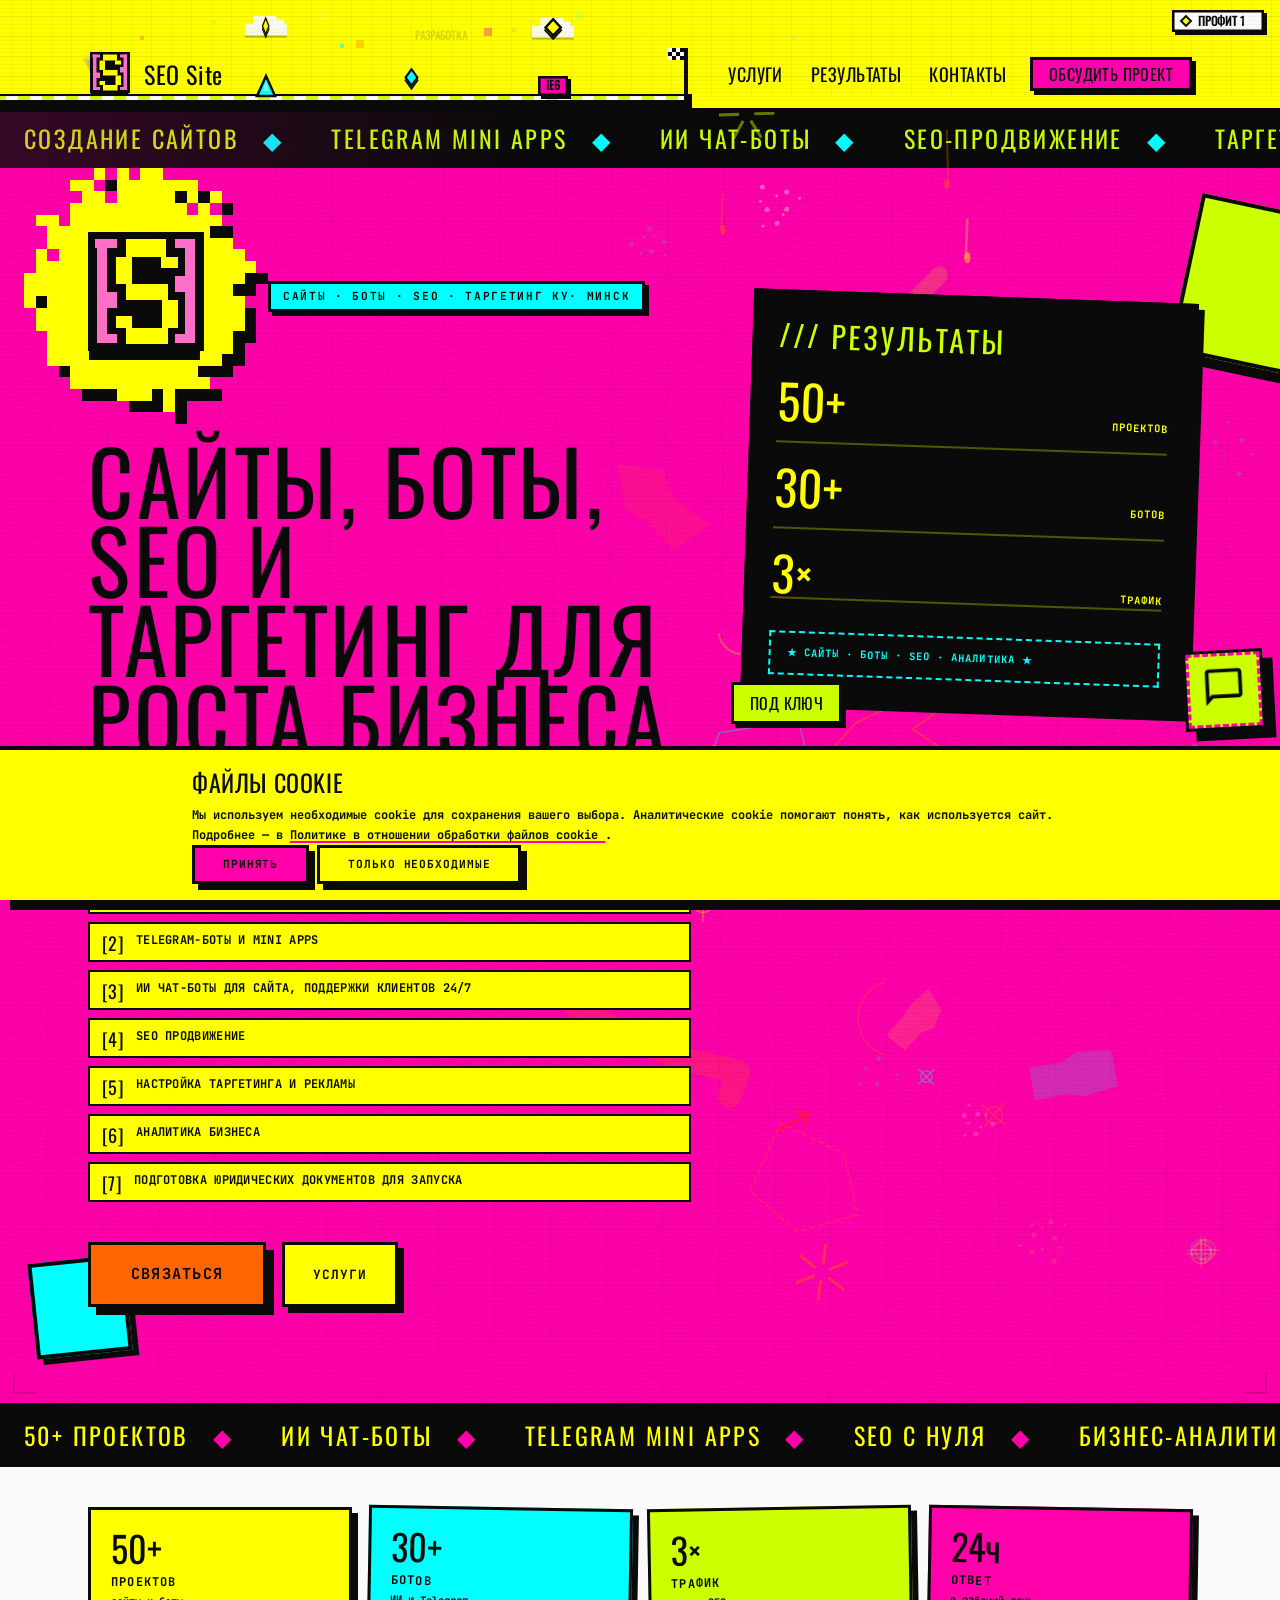
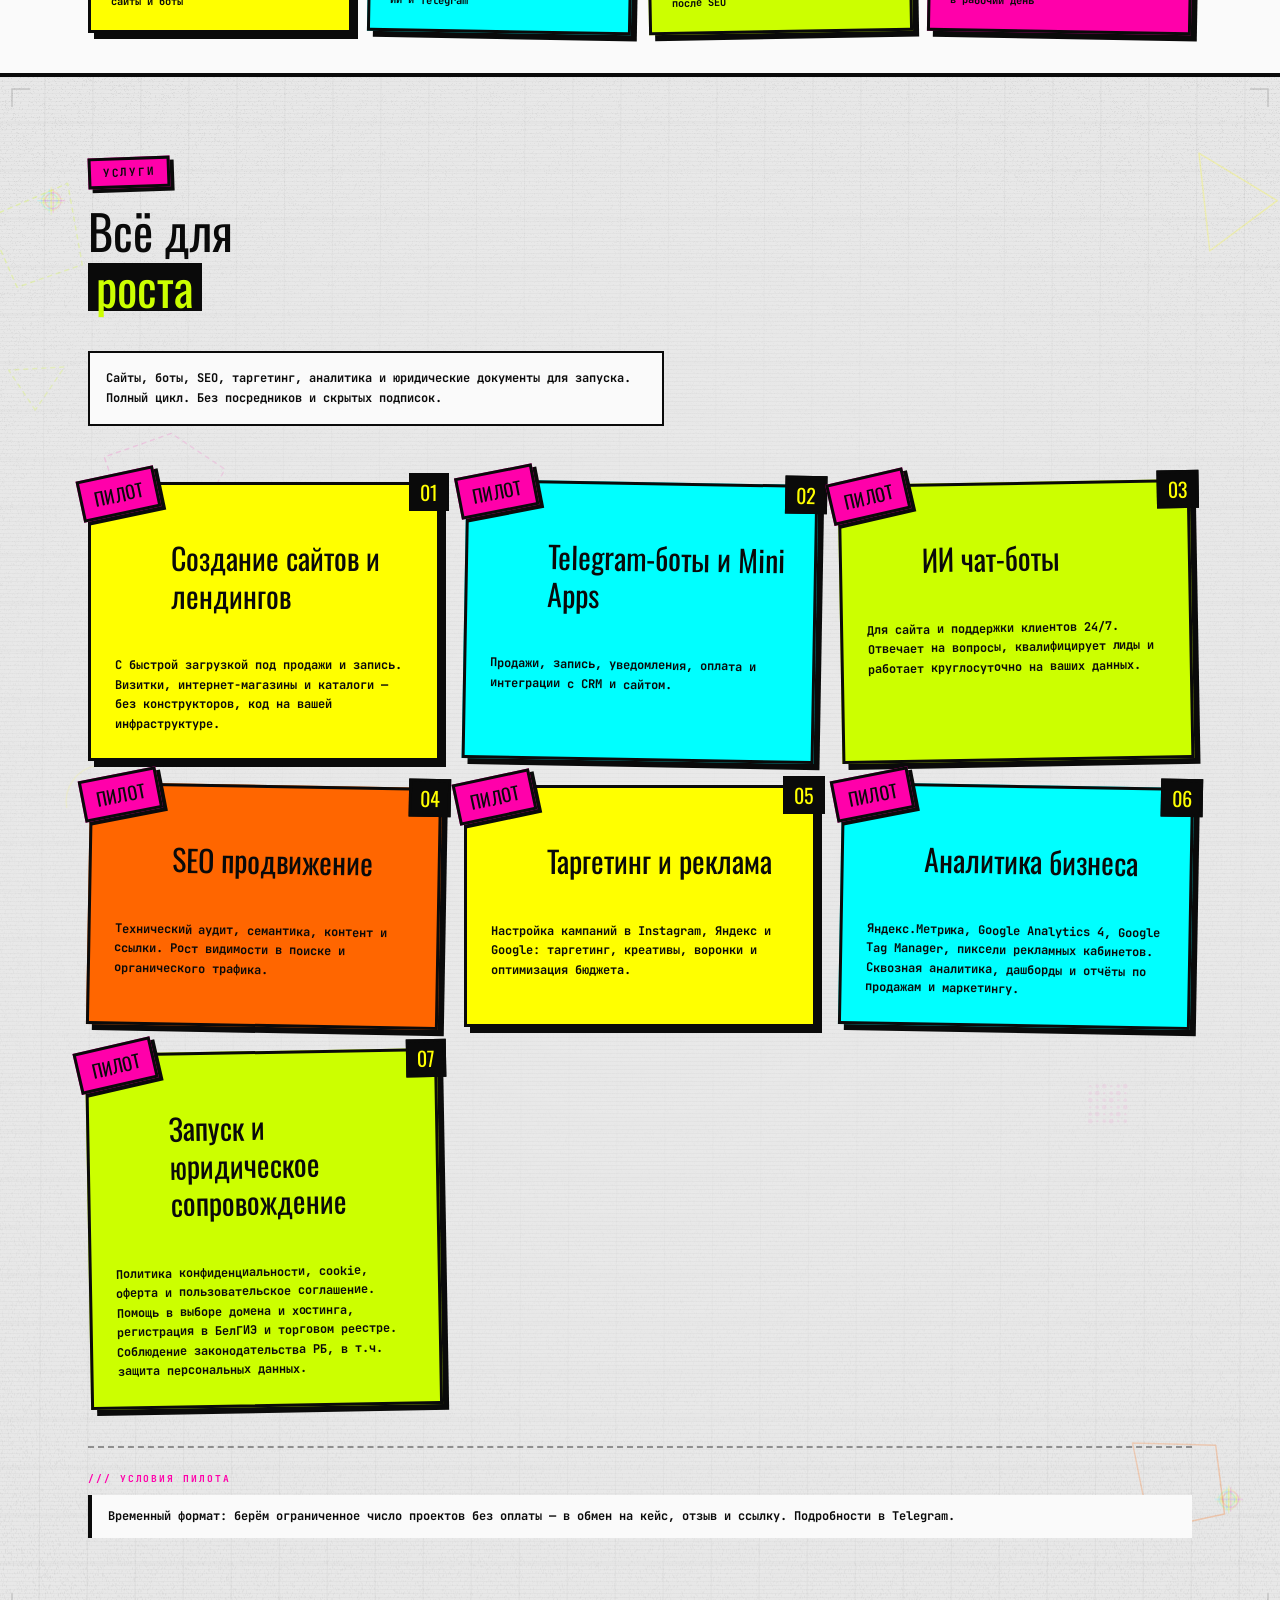
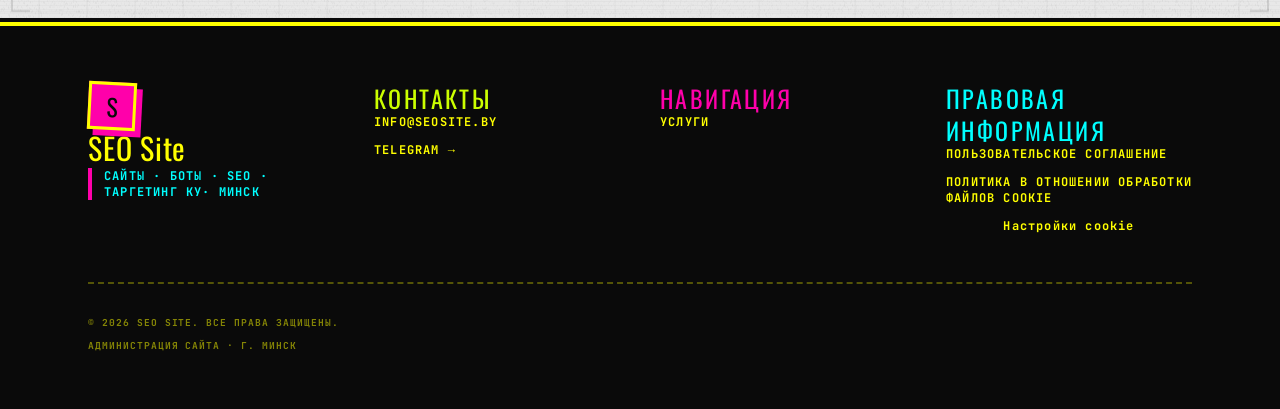
==== commit c0c1eaf8: "Updates" ====
--- a/index.html
+++ b/index.html
@@ -1,7 +1,11 @@
-<!DOCTYPE html><html lang="ru"> <head><meta charset="UTF-8"><meta name="viewport" content="width=device-width, initial-scale=1.0"><title>SEO Site — создание сайтов, боты и SEO в Минске</title><meta name="description" content="Создание сайтов и лендингов в Минске, ИИ чат-боты, Telegram-боты и Mini Apps. SEO-продвижение и аналитика бизнеса под ключ — без конструкторов и скрытых подписок."><link rel="canonical" href="https://seosite.by"><meta name="robots" content="index, follow"><meta name="theme-color" content="#ffff00"><meta property="og:type" content="website"><meta property="og:locale" content="ru_BY"><meta property="og:site_name" content="SEO Site"><meta property="og:url" content="https://seosite.by"><meta property="og:title" content="SEO Site — создание сайтов, боты и SEO в Минске"><meta property="og:description" content="Создание сайтов и лендингов в Минске, ИИ чат-боты, Telegram-боты и Mini Apps. SEO-продвижение и аналитика бизнеса под ключ — без конструкторов и скрытых подписок."><meta property="og:image" content="https://seosite.by/og.png"><meta property="og:image:width" content="1200"><meta property="og:image:height" content="630"><meta property="og:image:alt" content="SEO Site — создание сайтов, боты и SEO в Минске"><meta name="twitter:card" content="summary_large_image"><meta name="twitter:title" content="SEO Site — создание сайтов, боты и SEO в Минске"><meta name="twitter:description" content="Создание сайтов и лендингов в Минске, ИИ чат-боты, Telegram-боты и Mini Apps. SEO-продвижение и аналитика бизнеса под ключ — без конструкторов и скрытых подписок."><meta name="twitter:image" content="https://seosite.by/og.png"><link rel="icon" href="/favicon.ico" sizes="any"><link rel="icon" type="image/svg+xml" href="/favicon.svg"><link rel="icon" type="image/png" sizes="32x32" href="/favicon-32.png"><link rel="apple-touch-icon" href="/apple-touch-icon.png"><script type="application/ld+json">{"@context":"https://schema.org","@type":"WebSite","name":"SEO Site","url":"https://seosite.by","description":"Создание сайтов и лендингов в Минске, ИИ чат-боты, Telegram-боты и Mini Apps. SEO-продвижение и аналитика бизнеса под ключ — без конструкторов и скрытых подписок.","inLanguage":"ru-BY","publisher":{"@type":"Organization","name":"SEO Site","url":"https://seosite.by"}}</script><script type="application/ld+json">{"@context":"https://schema.org","@type":"ProfessionalService","name":"SEO Site","url":"https://seosite.by","description":"Создание сайтов и лендингов в Минске, ИИ чат-боты, Telegram-боты и Mini Apps. SEO-продвижение и аналитика бизнеса под ключ — без конструкторов и скрытых подписок.","email":"info@seosite.by","image":"https://seosite.by/og.png","address":{"@type":"PostalAddress","addressLocality":"Минск","addressCountry":"BY"},"areaServed":[{"@type":"City","name":"Минск"},{"@type":"Country","name":"Беларусь"}],"sameAs":["https://t.me/seositeby"],"knowsAbout":["создание сайтов","разработка сайтов","SEO-продвижение","ИИ чат-боты","Telegram-боты","Telegram Mini Apps","сквозная аналитика"],"hasOfferCatalog":{"@type":"OfferCatalog","name":"Услуги SEO Site","itemListElement":[{"@type":"Offer","name":"Создание сайтов и лендингов","description":"С быстрой загрузкой под продажи и запись. Визитки, интернет-магазины и каталоги — без конструкторов, код на вашей инфраструктуре.","priceCurrency":"BYN","itemOffered":{"@type":"Service","name":"Создание сайтов и лендингов","description":"С быстрой загрузкой под продажи и запись. Визитки, интернет-магазины и каталоги — без конструкторов, код на вашей инфраструктуре.","provider":{"@type":"ProfessionalService","name":"SEO Site"}}},{"@type":"Offer","name":"Telegram-боты и Mini Apps","description":"Продажи, запись, уведомления, оплата и интеграции с CRM и сайтом.","priceCurrency":"BYN","itemOffered":{"@type":"Service","name":"Telegram-боты и Mini Apps","description":"Продажи, запись, уведомления, оплата и интеграции с CRM и сайтом.","provider":{"@type":"ProfessionalService","name":"SEO Site"}}},{"@type":"Offer","name":"ИИ чат-боты","description":"Для сайта и поддержки клиентов 24/7. Отвечает на вопросы, квалифицирует лиды и работает круглосуточно на ваших данных.","priceCurrency":"BYN","itemOffered":{"@type":"Service","name":"ИИ чат-боты","description":"Для сайта и поддержки клиентов 24/7. Отвечает на вопросы, квалифицирует лиды и работает круглосуточно на ваших данных.","provider":{"@type":"ProfessionalService","name":"SEO Site"}}},{"@type":"Offer","name":"SEO продвижение","description":"Технический аудит, семантика, контент и ссылки. Рост видимости в поиске и органического трафика.","priceCurrency":"BYN","itemOffered":{"@type":"Service","name":"SEO продвижение","description":"Технический аудит, семантика, контент и ссылки. Рост видимости в поиске и органического трафика.","provider":{"@type":"ProfessionalService","name":"SEO Site"}}},{"@type":"Offer","name":"Таргетинг и реклама","description":"Настройка кампаний в Instagram, Яндекс и Google: таргетинг, креативы, воронки и оптимизация бюджета.","priceCurrency":"BYN","itemOffered":{"@type":"Service","name":"Таргетинг и реклама","description":"Настройка кампаний в Instagram, Яндекс и Google: таргетинг, креативы, воронки и оптимизация бюджета.","provider":{"@type":"ProfessionalService","name":"SEO Site"}}},{"@type":"Offer","name":"Аналитика бизнеса","description":"Яндекс.Метрика, Google Analytics 4, Google Tag Manager, пиксели рекламных кабинетов. Сквозная аналитика, дашборды и отчёты по продажам и маркетингу.","priceCurrency":"BYN","itemOffered":{"@type":"Service","name":"Аналитика бизнеса","description":"Яндекс.Метрика, Google Analytics 4, Google Tag Manager, пиксели рекламных кабинетов. Сквозная аналитика, дашборды и отчёты по продажам и маркетингу.","provider":{"@type":"ProfessionalService","name":"SEO Site"}}},{"@type":"Offer","name":"Запуск и юридическое сопровождение","description":"Политика конфиденциальности, cookie, оферта и пользовательское соглашение. Помощь в выборе домена и хостинга, регистрация в БелГИЭ и торговом реестре. Соблюдение законодательства РБ, в т.ч. защита персональных данных.","priceCurrency":"BYN","itemOffered":{"@type":"Service","name":"Запуск и юридическое сопровождение","description":"Политика конфиденциальности, cookie, оферта и пользовательское соглашение. Помощь в выборе домена и хостинга, регистрация в БелГИЭ и торговом реестре. Соблюдение законодательства РБ, в т.ч. защита персональных данных.","provider":{"@type":"ProfessionalService","name":"SEO Site"}}}]}}</script><style>@font-face{font-family:Oswald;font-style:normal;font-display:swap;font-weight:400;src:url(/_astro/oswald-cyrillic-400-normal.Dakd8U79.woff2) format("woff2");unicode-range:U+0301,U+0400-045F,U+0490-0491,U+04B0-04B1,U+2116}@font-face{font-family:Oswald;font-style:normal;font-display:swap;font-weight:400;src:url(/_astro/oswald-latin-400-normal.BAFo8sP8.woff2) format("woff2");unicode-range:U+0000-00FF,U+0131,U+0152-0153,U+02BB-02BC,U+02C6,U+02DA,U+02DC,U+0304,U+0308,U+0329,U+2000-206F,U+20AC,U+2122,U+2191,U+2193,U+2212,U+2215,U+FEFF,U+FFFD}@font-face{font-family:JetBrains Mono;font-style:normal;font-display:swap;font-weight:400;src:url(/_astro/jetbrains-mono-cyrillic-400-normal.BEIGL1Tu.woff2) format("woff2");unicode-range:U+0301,U+0400-045F,U+0490-0491,U+04B0-04B1,U+2116}@font-face{font-family:JetBrains Mono;font-style:normal;font-display:swap;font-weight:400;src:url(/_astro/jetbrains-mono-latin-400-normal.V6pRDFza.woff2) format("woff2");unicode-range:U+0000-00FF,U+0131,U+0152-0153,U+02BB-02BC,U+02C6,U+02DA,U+02DC,U+0304,U+0308,U+0329,U+2000-206F,U+20AC,U+2122,U+2191,U+2193,U+2212,U+2215,U+FEFF,U+FFFD}</style><link rel="preload" href="/_astro/oswald-cyrillic-400-normal.Dakd8U79.woff2" as="font" type="font/woff2" crossorigin><link rel="preload" href="/_astro/oswald-latin-400-normal.BAFo8sP8.woff2" as="font" type="font/woff2" crossorigin><link rel="preload" href="/_astro/jetbrains-mono-cyrillic-400-normal.BEIGL1Tu.woff2" as="font" type="font/woff2" crossorigin><link rel="preload" href="/_astro/jetbrains-mono-latin-400-normal.V6pRDFza.woff2" as="font" type="font/woff2" crossorigin><style>*,:before,:after{--tw-translate-x:0;--tw-translate-y:0;--tw-rotate:0;--tw-skew-x:0;--tw-skew-y:0;--tw-scale-x:1;--tw-scale-y:1;--tw-pan-x: ;--tw-pan-y: ;--tw-pinch-zoom: ;--tw-ring-offset-shadow:0 0 #0000;--tw-ring-shadow:0 0 #0000;--tw-shadow:0 0 #0000;--tw-shadow-colored:0 0 #0000;--tw-contain-size: ;--tw-contain-layout: ;--tw-contain-paint: ;--tw-contain-style: }*,:before,:after{box-sizing:border-box;border-width:0;border-style:solid;border-color:#e5e7eb}:before,:after{--tw-content:""}html{line-height:1.5;-webkit-text-size-adjust:100%;-moz-tab-size:4;-o-tab-size:4;tab-size:4;font-family:JetBrains Mono,Courier New,monospace;font-feature-settings:normal;font-variation-settings:normal;-webkit-tap-highlight-color:transparent}body{margin:0;line-height:inherit}h1{font-size:inherit;font-weight:inherit}a{color:inherit;text-decoration:inherit}h1,p{margin:0}ul{list-style:none;margin:0;padding:0}img,canvas{display:block;vertical-align:middle}img{max-width:100%;height:auto}.pointer-events-none{pointer-events:none}.invisible{visibility:hidden}.absolute{position:absolute}.relative{position:relative}.sticky{position:sticky}.inset-0{inset:0}.-bottom-4{bottom:-1rem}.-left-4{left:-1rem}.-right-16{right:-4rem}.bottom-12{bottom:3rem}.left-8{left:2rem}.top-0{top:0}.top-24{top:6rem}.z-10{z-index:10}.z-50{z-index:50}.mx-auto{margin-left:auto;margin-right:auto}.mb-14{margin-bottom:3.5rem}.mt-0\.5{margin-top:.125rem}.mt-10{margin-top:2.5rem}.mt-6{margin-top:1.5rem}.mt-8{margin-top:2rem}.flex{display:flex}.grid{display:grid}.hidden{display:none}.h-11{height:2.75rem}.h-24{height:6rem}.h-40{height:10rem}.h-full{height:100%}.min-h-\[112px\]{min-height:112px}.w-11{width:2.75rem}.w-24{width:6rem}.w-40{width:10rem}.w-auto{width:auto}.w-full{width:100%}.max-w-6xl{max-width:72rem}.max-w-lg{max-width:32rem}.max-w-none{max-width:none}.shrink-0{flex-shrink:0}.-rotate-6{--tw-rotate:-6deg;transform:translate(var(--tw-translate-x),var(--tw-translate-y)) rotate(var(--tw-rotate)) skew(var(--tw-skew-x)) skewY(var(--tw-skew-y)) scaleX(var(--tw-scale-x)) scaleY(var(--tw-scale-y))}.rotate-12{--tw-rotate:12deg;transform:translate(var(--tw-translate-x),var(--tw-translate-y)) rotate(var(--tw-rotate)) skew(var(--tw-skew-x)) skewY(var(--tw-skew-y)) scaleX(var(--tw-scale-x)) scaleY(var(--tw-scale-y))}.rotate-2{--tw-rotate:2deg;transform:translate(var(--tw-translate-x),var(--tw-translate-y)) rotate(var(--tw-rotate)) skew(var(--tw-skew-x)) skewY(var(--tw-skew-y)) scaleX(var(--tw-scale-x)) scaleY(var(--tw-scale-y))}.touch-manipulation{touch-action:manipulation}.flex-wrap{flex-wrap:wrap}.items-start{align-items:flex-start}.items-end{align-items:flex-end}.items-center{align-items:center}.justify-center{justify-content:center}.justify-between{justify-content:space-between}.gap-0{gap:0px}.gap-10{gap:2.5rem}.gap-16{gap:4rem}.gap-3{gap:.75rem}.gap-4{gap:1rem}.gap-6{gap:1.5rem}.space-y-2>:not([hidden])~:not([hidden]){--tw-space-y-reverse:0;margin-top:calc(.5rem * calc(1 - var(--tw-space-y-reverse)));margin-bottom:calc(.5rem * var(--tw-space-y-reverse))}.space-y-5>:not([hidden])~:not([hidden]){--tw-space-y-reverse:0;margin-top:calc(1.25rem * calc(1 - var(--tw-space-y-reverse)));margin-bottom:calc(1.25rem * var(--tw-space-y-reverse))}.overflow-hidden{overflow:hidden}.border-0{border-width:0px}.border-2{border-width:2px}.border-3{border-width:3px}.border-4{border-width:4px}.border-b-2{border-bottom-width:2px}.border-b-4{border-bottom-width:4px}.border-l-4{border-left-width:4px}.border-dashed{border-style:dashed}.border-acid-cyan{--tw-border-opacity:1;border-color:rgb(0 255 255 / var(--tw-border-opacity, 1))}.border-acid-yellow\/30{border-color:#ffff004d}.border-brutal-black{--tw-border-opacity:1;border-color:rgb(10 10 10 / var(--tw-border-opacity, 1))}.\!bg-acid-cyan{--tw-bg-opacity:1 !important;background-color:rgb(0 255 255 / var(--tw-bg-opacity, 1))!important}.bg-acid-cyan{--tw-bg-opacity:1;background-color:rgb(0 255 255 / var(--tw-bg-opacity, 1))}.bg-acid-lime{--tw-bg-opacity:1;background-color:rgb(204 255 0 / var(--tw-bg-opacity, 1))}.bg-acid-pink{--tw-bg-opacity:1;background-color:rgb(255 0 170 / var(--tw-bg-opacity, 1))}.bg-acid-yellow{--tw-bg-opacity:1;background-color:rgb(255 255 0 / var(--tw-bg-opacity, 1))}.bg-brutal-black{--tw-bg-opacity:1;background-color:rgb(10 10 10 / var(--tw-bg-opacity, 1))}.bg-brutal-white\/60{background-color:#fafafa99}.p-6{padding:1.5rem}.px-3{padding-left:.75rem;padding-right:.75rem}.px-4{padding-left:1rem;padding-right:1rem}.px-6{padding-left:1.5rem;padding-right:1.5rem}.py-1\.5{padding-top:.375rem;padding-bottom:.375rem}.py-2{padding-top:.5rem;padding-bottom:.5rem}.py-2\.5{padding-top:.625rem;padding-bottom:.625rem}.py-3{padding-top:.75rem;padding-bottom:.75rem}.pb-0{padding-bottom:0}.pb-14{padding-bottom:3.5rem}.pb-3{padding-bottom:.75rem}.pb-4{padding-bottom:1rem}.pl-4{padding-left:1rem}.pt-20{padding-top:5rem}.pt-8{padding-top:2rem}.font-display{font-family:Oswald,Impact,sans-serif}.text-3xl{font-size:1.875rem;line-height:2.25rem}.text-5xl{font-size:3rem;line-height:1}.text-\[0\.65rem\]{font-size:.65rem}.text-\[clamp\(3rem\,8vw\,5\.5rem\)\]{font-size:clamp(3rem,8vw,5.5rem)}.text-lg{font-size:1.125rem;line-height:1.75rem}.text-sm{font-size:.875rem;line-height:1.25rem}.text-xl{font-size:1.25rem;line-height:1.75rem}.text-xs{font-size:.75rem;line-height:1rem}.font-bold{font-weight:700}.uppercase{text-transform:uppercase}.leading-\[0\.9\]{line-height:.9}.leading-none{line-height:1}.leading-relaxed{line-height:1.625}.tracking-wide{letter-spacing:.025em}.tracking-widest{letter-spacing:.1em}.text-acid-cyan{color:#0ff}.text-acid-lime{color:#cf0}.text-acid-yellow{color:#ff0}.text-brutal-black{color:#0a0a0a}.shadow-brutal{--tw-shadow:6px 6px 0 0 #0A0A0A;--tw-shadow-colored:6px 6px 0 0 var(--tw-shadow-color);box-shadow:var(--tw-ring-offset-shadow, 0 0 #0000),var(--tw-ring-shadow, 0 0 #0000),var(--tw-shadow)}.shadow-brutal-lg{--tw-shadow:10px 10px 0 0 #0A0A0A;--tw-shadow-colored:10px 10px 0 0 var(--tw-shadow-color);box-shadow:var(--tw-ring-offset-shadow, 0 0 #0000),var(--tw-ring-shadow, 0 0 #0000),var(--tw-shadow)}.shadow-brutal-sm{--tw-shadow:4px 4px 0 0 #0A0A0A;--tw-shadow-colored:4px 4px 0 0 var(--tw-shadow-color);box-shadow:var(--tw-ring-offset-shadow, 0 0 #0000),var(--tw-ring-shadow, 0 0 #0000),var(--tw-shadow)}@media(min-width:640px){.sm\:-mt-8{margin-top:-2rem}.sm\:h-28{height:7rem}.sm\:p-8{padding:2rem}.sm\:px-6{padding-left:1.5rem;padding-right:1.5rem}.sm\:py-20{padding-top:5rem;padding-bottom:5rem}.sm\:text-2xl{font-size:1.5rem;line-height:2rem}.sm\:text-base{font-size:1rem;line-height:1.5rem}}@media(min-width:1024px){.lg\:mb-20{margin-bottom:5rem}.lg\:mt-8{margin-top:2rem}.lg\:block{display:block}.lg\:h-32{height:8rem}.lg\:grid-cols-\[1\.15fr_0\.85fr\]{grid-template-columns:1.15fr .85fr}.lg\:gap-14{gap:3.5rem}.lg\:py-24{padding-top:6rem;padding-bottom:6rem}}html{scroll-padding-top:var(--header-offset, 4.5rem)}body{cursor:url(/cursors/cursor-default.svg) 6 3,default;background-image:linear-gradient(#0a0a0a12 1px,transparent 1px),linear-gradient(90deg,#0a0a0a12 1px,transparent 1px);background-size:32px 32px}a{cursor:url(/cursors/cursor-pointer.svg) 6 3,pointer}h1{font-family:Oswald,Impact,sans-serif;font-weight:400;letter-spacing:.04em;text-transform:uppercase}.font-display{font-weight:400}.section-tag{display:inline-block;border:3px solid #0a0a0a;background:#ff0;padding:.25rem .75rem;font-size:.7rem;font-weight:700;text-transform:uppercase;letter-spacing:.15em;box-shadow:4px 4px #0a0a0a;transform:rotate(-2deg)}.btn-brutal{display:inline-flex;align-items:center;justify-content:center;gap:.5rem;border:3px solid #0a0a0a;background:#f0a;padding:.875rem 1.75rem;font-size:.8rem;font-weight:700;text-transform:uppercase;letter-spacing:.08em;color:#0a0a0a;box-shadow:6px 6px #0a0a0a;transition:transform .1s ease,box-shadow .1s ease;cursor:url(/cursors/cursor-pointer.svg) 6 3,pointer}@media(hover:hover)and (pointer:fine){.btn-brutal:hover{transform:translate(3px,3px);box-shadow:3px 3px #0a0a0a}}.btn-brutal:focus-visible{outline:3px dashed #00ffff;outline-offset:4px}.btn-brutal-outline{display:inline-flex;align-items:center;justify-content:center;gap:.5rem;border:3px solid #0a0a0a;background:#ff0;padding:.875rem 1.75rem;font-size:.8rem;font-weight:700;text-transform:uppercase;letter-spacing:.08em;color:#0a0a0a;box-shadow:6px 6px #0a0a0a;transition:transform .1s ease,box-shadow .1s ease;cursor:url(/cursors/cursor-pointer.svg) 6 3,pointer}@media(hover:hover)and (pointer:fine){.btn-brutal-outline:hover{background:#cf0;transform:translate(3px,3px);box-shadow:3px 3px #0a0a0a}}.btn-brutal-outline:focus-visible{outline:3px dashed #ff00aa;outline-offset:4px}.brutal-card{border:3px solid #0a0a0a;box-shadow:6px 6px #0a0a0a}.marquee-track-reverse{display:flex;width:-moz-max-content;width:max-content;animation:marquee-reverse 18s linear infinite}@keyframes marquee-reverse{0%{transform:translate(-50%)}to{transform:translate(0)}}@media(prefers-reduced-motion:reduce){body{cursor:auto}.marquee-track-reverse{animation:none}.btn-brutal:hover,.btn-brutal-outline:hover{transform:none;box-shadow:6px 6px #0a0a0a}}.hero-enter[data-astro-cid-bbe6dxrz]{opacity:0;transform:translateY(20px) rotate(-2deg);animation:hero-pop .5s cubic-bezier(.68,-.55,.27,1.55) forwards;animation-delay:var(--delay, 0ms)}@keyframes hero-pop{to{opacity:1;transform:translateY(0) rotate(0)}}.hero-cta[data-astro-cid-bbe6dxrz]{background:#f60;padding:1.125rem 2.5rem;font-size:.95rem;box-shadow:8px 8px #0a0a0a;animation:hero-cta-wiggle 3.5s ease-in-out infinite}@media(hover:hover)and (pointer:fine){.hero-cta[data-astro-cid-bbe6dxrz]:hover{animation-play-state:paused;transform:translate(3px,3px);box-shadow:5px 5px #0a0a0a}}@keyframes hero-cta-wiggle{0%,82%,to{transform:rotate(0)}84%{transform:rotate(-4deg) translate(-3px)}86%{transform:rotate(4deg) translate(3px)}88%{transform:rotate(-3deg) translate(-2px)}90%{transform:rotate(3deg) translate(2px)}92%{transform:rotate(-2deg)}94%{transform:rotate(2deg)}}@media(prefers-reduced-motion:reduce){.hero-enter[data-astro-cid-bbe6dxrz]{opacity:1;transform:none;animation:none}.hero-cta[data-astro-cid-bbe6dxrz]{animation:none}}</style><link rel="preload" href="/_astro/cookies.DEtQrTtg.css" onload="this.onload=null;this.rel='stylesheet'" as="style"><noscript><link rel="stylesheet" href="/_astro/cookies.DEtQrTtg.css"></noscript>
-</head> <body class="min-h-screen bg-brutal-gray font-sans text-brutal-black antialiased">  <header class="header-pending relative sticky top-0 z-50 flex min-h-[112px] items-end overflow-hidden border-b-4 border-brutal-black bg-acid-yellow" id="site-header" data-beasties-container> <canvas id="header-canvas" class="pointer-events-none absolute inset-0 h-full w-full" aria-hidden="true"></canvas> <div class="relative z-10 mx-auto flex w-full max-w-6xl items-center px-4 pb-3 pt-8 sm:px-6"> <a href="/" class="group flex items-center gap-3"> <span id="header-logo-mark" class="invisible flex h-11 w-11 shrink-0 items-center justify-center border-3 border-brutal-black font-display text-xl leading-none" aria-hidden="true">
-S
-</span> <span class="font-display text-xl leading-none tracking-wide text-brutal-black sm:text-2xl">SEO Site</span> </a> </div> </header>  <main> <section class="relative overflow-hidden border-b-4 border-brutal-black bg-acid-pink text-brutal-black" data-beasties-container data-astro-cid-bbe6dxrz> <div class="overflow-hidden border-b-4 border-brutal-black bg-brutal-black py-2.5" data-astro-cid-bbe6dxrz> <div class="marquee-track-reverse gap-0" data-astro-cid-bbe6dxrz> <span class="flex shrink-0 items-center gap-6 px-6 font-display text-xl tracking-widest text-acid-lime sm:text-2xl" data-astro-cid-bbe6dxrz> СОЗДАНИЕ САЙТОВ <span class="text-acid-cyan" data-astro-cid-bbe6dxrz>◆</span> </span><span class="flex shrink-0 items-center gap-6 px-6 font-display text-xl tracking-widest text-acid-lime sm:text-2xl" data-astro-cid-bbe6dxrz> TELEGRAM MINI APPS <span class="text-acid-cyan" data-astro-cid-bbe6dxrz>◆</span> </span><span class="flex shrink-0 items-center gap-6 px-6 font-display text-xl tracking-widest text-acid-lime sm:text-2xl" data-astro-cid-bbe6dxrz> ИИ ЧАТ-БОТЫ <span class="text-acid-cyan" data-astro-cid-bbe6dxrz>◆</span> </span><span class="flex shrink-0 items-center gap-6 px-6 font-display text-xl tracking-widest text-acid-lime sm:text-2xl" data-astro-cid-bbe6dxrz> SEO-ПРОДВИЖЕНИЕ <span class="text-acid-cyan" data-astro-cid-bbe6dxrz>◆</span> </span><span class="flex shrink-0 items-center gap-6 px-6 font-display text-xl tracking-widest text-acid-lime sm:text-2xl" data-astro-cid-bbe6dxrz> ТАРГЕТИНГ И РЕКЛАМА <span class="text-acid-cyan" data-astro-cid-bbe6dxrz>◆</span> </span><span class="flex shrink-0 items-center gap-6 px-6 font-display text-xl tracking-widest text-acid-lime sm:text-2xl" data-astro-cid-bbe6dxrz> БИЗНЕС-АНАЛИТИКА <span class="text-acid-cyan" data-astro-cid-bbe6dxrz>◆</span> </span><span class="flex shrink-0 items-center gap-6 px-6 font-display text-xl tracking-widest text-acid-lime sm:text-2xl" data-astro-cid-bbe6dxrz> БЕЗ ПОДПИСОК <span class="text-acid-cyan" data-astro-cid-bbe6dxrz>◆</span> </span><span class="flex shrink-0 items-center gap-6 px-6 font-display text-xl tracking-widest text-acid-lime sm:text-2xl" data-astro-cid-bbe6dxrz> СВОЙ КОД <span class="text-acid-cyan" data-astro-cid-bbe6dxrz>◆</span> </span><span class="flex shrink-0 items-center gap-6 px-6 font-display text-xl tracking-widest text-acid-lime sm:text-2xl" data-astro-cid-bbe6dxrz> МИНСК · БЕЛАРУСЬ <span class="text-acid-cyan" data-astro-cid-bbe6dxrz>◆</span> </span><span class="flex shrink-0 items-center gap-6 px-6 font-display text-xl tracking-widest text-acid-lime sm:text-2xl" data-astro-cid-bbe6dxrz> СОЗДАНИЕ САЙТОВ <span class="text-acid-cyan" data-astro-cid-bbe6dxrz>◆</span> </span><span class="flex shrink-0 items-center gap-6 px-6 font-display text-xl tracking-widest text-acid-lime sm:text-2xl" data-astro-cid-bbe6dxrz> TELEGRAM MINI APPS <span class="text-acid-cyan" data-astro-cid-bbe6dxrz>◆</span> </span><span class="flex shrink-0 items-center gap-6 px-6 font-display text-xl tracking-widest text-acid-lime sm:text-2xl" data-astro-cid-bbe6dxrz> ИИ ЧАТ-БОТЫ <span class="text-acid-cyan" data-astro-cid-bbe6dxrz>◆</span> </span><span class="flex shrink-0 items-center gap-6 px-6 font-display text-xl tracking-widest text-acid-lime sm:text-2xl" data-astro-cid-bbe6dxrz> SEO-ПРОДВИЖЕНИЕ <span class="text-acid-cyan" data-astro-cid-bbe6dxrz>◆</span> </span><span class="flex shrink-0 items-center gap-6 px-6 font-display text-xl tracking-widest text-acid-lime sm:text-2xl" data-astro-cid-bbe6dxrz> ТАРГЕТИНГ И РЕКЛАМА <span class="text-acid-cyan" data-astro-cid-bbe6dxrz>◆</span> </span><span class="flex shrink-0 items-center gap-6 px-6 font-display text-xl tracking-widest text-acid-lime sm:text-2xl" data-astro-cid-bbe6dxrz> БИЗНЕС-АНАЛИТИКА <span class="text-acid-cyan" data-astro-cid-bbe6dxrz>◆</span> </span><span class="flex shrink-0 items-center gap-6 px-6 font-display text-xl tracking-widest text-acid-lime sm:text-2xl" data-astro-cid-bbe6dxrz> БЕЗ ПОДПИСОК <span class="text-acid-cyan" data-astro-cid-bbe6dxrz>◆</span> </span><span class="flex shrink-0 items-center gap-6 px-6 font-display text-xl tracking-widest text-acid-lime sm:text-2xl" data-astro-cid-bbe6dxrz> СВОЙ КОД <span class="text-acid-cyan" data-astro-cid-bbe6dxrz>◆</span> </span><span class="flex shrink-0 items-center gap-6 px-6 font-display text-xl tracking-widest text-acid-lime sm:text-2xl" data-astro-cid-bbe6dxrz> МИНСК · БЕЛАРУСЬ <span class="text-acid-cyan" data-astro-cid-bbe6dxrz>◆</span> </span> </div> </div> <canvas id="hero-canvas" class="pointer-events-none absolute inset-0 h-full w-full" aria-hidden="true"></canvas> <div class="pointer-events-none absolute -right-16 top-24 hidden h-40 w-40 rotate-12 border-4 border-brutal-black bg-acid-lime shadow-brutal-lg lg:block" data-astro-cid-bbe6dxrz></div> <div class="pointer-events-none absolute bottom-12 left-8 h-24 w-24 -rotate-6 border-4 border-brutal-black bg-acid-cyan shadow-brutal lg:block" data-astro-cid-bbe6dxrz></div> <div class="relative mx-auto max-w-6xl px-4 pb-14 pt-20 sm:px-6 sm:py-20 lg:py-24" data-astro-cid-bbe6dxrz> <div class="grid items-start gap-10 lg:grid-cols-[1.15fr_0.85fr] lg:gap-14" data-astro-cid-bbe6dxrz> <div data-astro-cid-bbe6dxrz> <div class="mb-14 flex items-center gap-16 sm:-mt-8 lg:mb-20" data-astro-cid-bbe6dxrz> <div class="hero-enter relative shrink-0" style="--delay: 0ms" data-astro-cid-bbe6dxrz> <!-- пиксельная жёлтая подложка, логотип ровно по центру пятна --> <img src="/logo-bg.svg" alt aria-hidden="true" width="21" height="22" class="pointer-events-none absolute max-w-none select-none" style="left: -55%; top: -50%; width: 210%; height: 200%;" decoding="async" data-astro-cid-bbe6dxrz> <img src="/logo.svg" alt="Логотип seosite.by" width="80" height="88" class="relative h-24 w-auto sm:h-28 lg:h-32" decoding="async" data-astro-cid-bbe6dxrz> </div> <p class="hero-enter section-tag !bg-acid-cyan" style="--delay: 0ms" data-astro-cid-bbe6dxrz> Сайты · Боты · SEO · Таргетинг  ку· Минск </p> </div> <h1 class="hero-enter mt-6 font-display text-[clamp(3rem,8vw,5.5rem)] leading-[0.9] text-brutal-black" style="--delay: 80ms" data-astro-cid-bbe6dxrz> Сайты, боты, SEO и таргетинг для роста бизнеса </h1> <p class="hero-enter mt-6 max-w-lg border-l-4 border-brutal-black bg-brutal-white/60 py-2 pl-4 text-sm font-bold leading-relaxed" style="--delay: 160ms" data-astro-cid-bbe6dxrz> Разработка сайтов в Минске, ИИ-ассистенты, Telegram Mini Apps, SEO и таргетинг, продвижение и аналитика — под ключ. </p> <ul class="mt-8 space-y-2" data-astro-cid-bbe6dxrz> <li class="hero-enter flex items-start gap-3 border-2 border-brutal-black bg-acid-yellow px-3 py-2 text-xs font-bold uppercase tracking-wide" style="--delay: 240ms; transform: rotate(-0.5deg)" data-astro-cid-bbe6dxrz> <span class="mt-0.5 shrink-0 font-display text-lg leading-none text-brutal-black" data-astro-cid-bbe6dxrz>
+<!DOCTYPE html><html lang="ru"> <head><meta charset="UTF-8"><meta name="viewport" content="width=device-width, initial-scale=1.0"><title>SEO Site — создание сайтов, боты и SEO в Минске</title><meta name="description" content="Создание сайтов и лендингов в Минске, ИИ чат-боты, Telegram-боты и Mini Apps. SEO-продвижение и аналитика бизнеса под ключ — без конструкторов и скрытых подписок."><link rel="canonical" href="https://seosite.by"><meta name="robots" content="index, follow"><meta name="theme-color" content="#ffff00"><meta property="og:type" content="website"><meta property="og:locale" content="ru_BY"><meta property="og:site_name" content="SEO Site"><meta property="og:url" content="https://seosite.by"><meta property="og:title" content="SEO Site — создание сайтов, боты и SEO в Минске"><meta property="og:description" content="Создание сайтов и лендингов в Минске, ИИ чат-боты, Telegram-боты и Mini Apps. SEO-продвижение и аналитика бизнеса под ключ — без конструкторов и скрытых подписок."><meta property="og:image" content="https://seosite.by/og.png"><meta property="og:image:width" content="1200"><meta property="og:image:height" content="630"><meta property="og:image:alt" content="SEO Site — создание сайтов, боты и SEO в Минске"><meta name="twitter:card" content="summary_large_image"><meta name="twitter:title" content="SEO Site — создание сайтов, боты и SEO в Минске"><meta name="twitter:description" content="Создание сайтов и лендингов в Минске, ИИ чат-боты, Telegram-боты и Mini Apps. SEO-продвижение и аналитика бизнеса под ключ — без конструкторов и скрытых подписок."><meta name="twitter:image" content="https://seosite.by/og.png"><link rel="icon" href="/favicon.ico" sizes="any"><link rel="icon" type="image/svg+xml" href="/favicon.svg"><link rel="icon" type="image/png" sizes="32x32" href="/favicon-32.png"><link rel="apple-touch-icon" href="/apple-touch-icon.png"><script type="application/ld+json">{"@context":"https://schema.org","@type":"WebSite","name":"SEO Site","url":"https://seosite.by","description":"Создание сайтов и лендингов в Минске, ИИ чат-боты, Telegram-боты и Mini Apps. SEO-продвижение и аналитика бизнеса под ключ — без конструкторов и скрытых подписок.","inLanguage":"ru-BY","publisher":{"@type":"Organization","name":"SEO Site","url":"https://seosite.by"}}</script><script type="application/ld+json">{"@context":"https://schema.org","@type":"ProfessionalService","name":"SEO Site","url":"https://seosite.by","description":"Создание сайтов и лендингов в Минске, ИИ чат-боты, Telegram-боты и Mini Apps. SEO-продвижение и аналитика бизнеса под ключ — без конструкторов и скрытых подписок.","email":"info@seosite.by","image":"https://seosite.by/og.png","address":{"@type":"PostalAddress","addressLocality":"Минск","addressCountry":"BY"},"areaServed":[{"@type":"City","name":"Минск"},{"@type":"Country","name":"Беларусь"}],"sameAs":["https://t.me/seositeby"],"knowsAbout":["создание сайтов","разработка сайтов","SEO-продвижение","ИИ чат-боты","Telegram-боты","Telegram Mini Apps","сквозная аналитика"],"hasOfferCatalog":{"@type":"OfferCatalog","name":"Услуги SEO Site","itemListElement":[{"@type":"Offer","name":"Создание сайтов и лендингов","description":"С быстрой загрузкой под продажи и запись. Визитки, интернет-магазины и каталоги — без конструкторов, код на вашей инфраструктуре.","priceCurrency":"BYN","itemOffered":{"@type":"Service","name":"Создание сайтов и лендингов","description":"С быстрой загрузкой под продажи и запись. Визитки, интернет-магазины и каталоги — без конструкторов, код на вашей инфраструктуре.","provider":{"@type":"ProfessionalService","name":"SEO Site"}}},{"@type":"Offer","name":"Telegram-боты и Mini Apps","description":"Продажи, запись, уведомления, оплата и интеграции с CRM и сайтом.","priceCurrency":"BYN","itemOffered":{"@type":"Service","name":"Telegram-боты и Mini Apps","description":"Продажи, запись, уведомления, оплата и интеграции с CRM и сайтом.","provider":{"@type":"ProfessionalService","name":"SEO Site"}}},{"@type":"Offer","name":"ИИ чат-боты","description":"Для сайта и поддержки клиентов 24/7. Отвечает на вопросы, квалифицирует лиды и работает круглосуточно на ваших данных.","priceCurrency":"BYN","itemOffered":{"@type":"Service","name":"ИИ чат-боты","description":"Для сайта и поддержки клиентов 24/7. Отвечает на вопросы, квалифицирует лиды и работает круглосуточно на ваших данных.","provider":{"@type":"ProfessionalService","name":"SEO Site"}}},{"@type":"Offer","name":"SEO продвижение","description":"Технический аудит, семантика, контент и ссылки. Рост видимости в поиске и органического трафика.","priceCurrency":"BYN","itemOffered":{"@type":"Service","name":"SEO продвижение","description":"Технический аудит, семантика, контент и ссылки. Рост видимости в поиске и органического трафика.","provider":{"@type":"ProfessionalService","name":"SEO Site"}}},{"@type":"Offer","name":"Таргетинг и реклама","description":"Настройка кампаний в Instagram, Яндекс и Google: таргетинг, креативы, воронки и оптимизация бюджета.","priceCurrency":"BYN","itemOffered":{"@type":"Service","name":"Таргетинг и реклама","description":"Настройка кампаний в Instagram, Яндекс и Google: таргетинг, креативы, воронки и оптимизация бюджета.","provider":{"@type":"ProfessionalService","name":"SEO Site"}}},{"@type":"Offer","name":"Аналитика бизнеса","description":"Яндекс.Метрика, Google Analytics 4, Google Tag Manager, пиксели рекламных кабинетов. Сквозная аналитика, дашборды и отчёты по продажам и маркетингу.","priceCurrency":"BYN","itemOffered":{"@type":"Service","name":"Аналитика бизнеса","description":"Яндекс.Метрика, Google Analytics 4, Google Tag Manager, пиксели рекламных кабинетов. Сквозная аналитика, дашборды и отчёты по продажам и маркетингу.","provider":{"@type":"ProfessionalService","name":"SEO Site"}}},{"@type":"Offer","name":"Запуск и юридическое сопровождение","description":"Политика конфиденциальности, cookie, оферта и пользовательское соглашение. Помощь в выборе домена и хостинга, регистрация в БелГИЭ и торговом реестре. Соблюдение законодательства РБ, в т.ч. защита персональных данных.","priceCurrency":"BYN","itemOffered":{"@type":"Service","name":"Запуск и юридическое сопровождение","description":"Политика конфиденциальности, cookie, оферта и пользовательское соглашение. Помощь в выборе домена и хостинга, регистрация в БелГИЭ и торговом реестре. Соблюдение законодательства РБ, в т.ч. защита персональных данных.","provider":{"@type":"ProfessionalService","name":"SEO Site"}}}]}}</script><style>@font-face{font-family:Oswald;font-style:normal;font-display:swap;font-weight:400;src:url(/_astro/oswald-cyrillic-400-normal.Dakd8U79.woff2) format("woff2");unicode-range:U+0301,U+0400-045F,U+0490-0491,U+04B0-04B1,U+2116}@font-face{font-family:Oswald;font-style:normal;font-display:swap;font-weight:400;src:url(/_astro/oswald-latin-400-normal.BAFo8sP8.woff2) format("woff2");unicode-range:U+0000-00FF,U+0131,U+0152-0153,U+02BB-02BC,U+02C6,U+02DA,U+02DC,U+0304,U+0308,U+0329,U+2000-206F,U+20AC,U+2122,U+2191,U+2193,U+2212,U+2215,U+FEFF,U+FFFD}@font-face{font-family:JetBrains Mono;font-style:normal;font-display:swap;font-weight:400;src:url(/_astro/jetbrains-mono-cyrillic-400-normal.BEIGL1Tu.woff2) format("woff2");unicode-range:U+0301,U+0400-045F,U+0490-0491,U+04B0-04B1,U+2116}@font-face{font-family:JetBrains Mono;font-style:normal;font-display:swap;font-weight:400;src:url(/_astro/jetbrains-mono-latin-400-normal.V6pRDFza.woff2) format("woff2");unicode-range:U+0000-00FF,U+0131,U+0152-0153,U+02BB-02BC,U+02C6,U+02DA,U+02DC,U+0304,U+0308,U+0329,U+2000-206F,U+20AC,U+2122,U+2191,U+2193,U+2212,U+2215,U+FEFF,U+FFFD}</style><link rel="preload" href="/_astro/oswald-cyrillic-400-normal.Dakd8U79.woff2" as="font" type="font/woff2" crossorigin><link rel="preload" href="/_astro/oswald-latin-400-normal.BAFo8sP8.woff2" as="font" type="font/woff2" crossorigin><link rel="preload" href="/_astro/jetbrains-mono-cyrillic-400-normal.BEIGL1Tu.woff2" as="font" type="font/woff2" crossorigin><link rel="preload" href="/_astro/jetbrains-mono-latin-400-normal.V6pRDFza.woff2" as="font" type="font/woff2" crossorigin><style>*,:before,:after{--tw-translate-x:0;--tw-translate-y:0;--tw-rotate:0;--tw-skew-x:0;--tw-skew-y:0;--tw-scale-x:1;--tw-scale-y:1;--tw-pan-x: ;--tw-pan-y: ;--tw-pinch-zoom: ;--tw-ring-offset-shadow:0 0 #0000;--tw-ring-shadow:0 0 #0000;--tw-shadow:0 0 #0000;--tw-shadow-colored:0 0 #0000;--tw-contain-size: ;--tw-contain-layout: ;--tw-contain-paint: ;--tw-contain-style: }*,:before,:after{box-sizing:border-box;border-width:0;border-style:solid;border-color:#e5e7eb}:before,:after{--tw-content:""}html{line-height:1.5;-webkit-text-size-adjust:100%;-moz-tab-size:4;-o-tab-size:4;tab-size:4;font-family:JetBrains Mono,Courier New,monospace;font-feature-settings:normal;font-variation-settings:normal;-webkit-tap-highlight-color:transparent}body{margin:0;line-height:inherit}h1{font-size:inherit;font-weight:inherit}a{color:inherit;text-decoration:inherit}button{font-family:inherit;font-feature-settings:inherit;font-variation-settings:inherit;font-size:100%;font-weight:inherit;line-height:inherit;letter-spacing:inherit;color:inherit;margin:0;padding:0}button{text-transform:none}button{-webkit-appearance:button;background-color:transparent;background-image:none}h1,p{margin:0}ul{list-style:none;margin:0;padding:0}button{cursor:pointer}img,canvas{display:block;vertical-align:middle}img{max-width:100%;height:auto}.pointer-events-none{pointer-events:none}.fixed{position:fixed}.absolute{position:absolute}.relative{position:relative}.sticky{position:sticky}.inset-0{inset:0}.-bottom-4{bottom:-1rem}.-left-4{left:-1rem}.-right-16{right:-4rem}.bottom-12{bottom:3rem}.left-8{left:2rem}.top-0{top:0}.top-24{top:6rem}.z-10{z-index:10}.z-50{z-index:50}.z-\[60\]{z-index:60}.mx-auto{margin-left:auto;margin-right:auto}.mb-14{margin-bottom:3.5rem}.ml-auto{margin-left:auto}.mt-0\.5{margin-top:.125rem}.mt-10{margin-top:2.5rem}.mt-6{margin-top:1.5rem}.mt-8{margin-top:2rem}.mt-auto{margin-top:auto}.block{display:block}.flex{display:flex}.grid{display:grid}.hidden{display:none}.h-10{height:2.5rem}.h-11{height:2.75rem}.h-24{height:6rem}.h-40{height:10rem}.h-9{height:2.25rem}.h-\[3px\]{height:3px}.h-full{height:100%}.min-h-\[112px\]{min-height:112px}.w-10{width:2.5rem}.w-11{width:2.75rem}.w-24{width:6rem}.w-4{width:1rem}.w-40{width:10rem}.w-9{width:2.25rem}.w-auto{width:auto}.w-full{width:100%}.max-w-6xl{max-width:72rem}.max-w-lg{max-width:32rem}.max-w-none{max-width:none}.shrink-0{flex-shrink:0}.-rotate-1{--tw-rotate:-1deg;transform:translate(var(--tw-translate-x),var(--tw-translate-y)) rotate(var(--tw-rotate)) skew(var(--tw-skew-x)) skewY(var(--tw-skew-y)) scaleX(var(--tw-scale-x)) scaleY(var(--tw-scale-y))}.-rotate-6{--tw-rotate:-6deg;transform:translate(var(--tw-translate-x),var(--tw-translate-y)) rotate(var(--tw-rotate)) skew(var(--tw-skew-x)) skewY(var(--tw-skew-y)) scaleX(var(--tw-scale-x)) scaleY(var(--tw-scale-y))}.rotate-1{--tw-rotate:1deg;transform:translate(var(--tw-translate-x),var(--tw-translate-y)) rotate(var(--tw-rotate)) skew(var(--tw-skew-x)) skewY(var(--tw-skew-y)) scaleX(var(--tw-scale-x)) scaleY(var(--tw-scale-y))}.rotate-12{--tw-rotate:12deg;transform:translate(var(--tw-translate-x),var(--tw-translate-y)) rotate(var(--tw-rotate)) skew(var(--tw-skew-x)) skewY(var(--tw-skew-y)) scaleX(var(--tw-scale-x)) scaleY(var(--tw-scale-y))}.rotate-2{--tw-rotate:2deg;transform:translate(var(--tw-translate-x),var(--tw-translate-y)) rotate(var(--tw-rotate)) skew(var(--tw-skew-x)) skewY(var(--tw-skew-y)) scaleX(var(--tw-scale-x)) scaleY(var(--tw-scale-y))}.touch-manipulation{touch-action:manipulation}.flex-col{flex-direction:column}.flex-wrap{flex-wrap:wrap}.items-start{align-items:flex-start}.items-end{align-items:flex-end}.items-center{align-items:center}.justify-center{justify-content:center}.justify-between{justify-content:space-between}.gap-0{gap:0px}.gap-1{gap:.25rem}.gap-10{gap:2.5rem}.gap-16{gap:4rem}.gap-2{gap:.5rem}.gap-3{gap:.75rem}.gap-4{gap:1rem}.gap-6{gap:1.5rem}.gap-\[5px\]{gap:5px}.space-y-2>:not([hidden])~:not([hidden]){--tw-space-y-reverse:0;margin-top:calc(.5rem * calc(1 - var(--tw-space-y-reverse)));margin-bottom:calc(.5rem * var(--tw-space-y-reverse))}.space-y-4>:not([hidden])~:not([hidden]){--tw-space-y-reverse:0;margin-top:calc(1rem * calc(1 - var(--tw-space-y-reverse)));margin-bottom:calc(1rem * var(--tw-space-y-reverse))}.space-y-5>:not([hidden])~:not([hidden]){--tw-space-y-reverse:0;margin-top:calc(1.25rem * calc(1 - var(--tw-space-y-reverse)));margin-bottom:calc(1.25rem * var(--tw-space-y-reverse))}.overflow-hidden{overflow:hidden}.border-0{border-width:0px}.border-2{border-width:2px}.border-3{border-width:3px}.border-4{border-width:4px}.border-b-2{border-bottom-width:2px}.border-b-4{border-bottom-width:4px}.border-l-4{border-left-width:4px}.border-dashed{border-style:dashed}.border-acid-cyan{--tw-border-opacity:1;border-color:rgb(0 255 255 / var(--tw-border-opacity, 1))}.border-acid-yellow\/30{border-color:#ffff004d}.border-brutal-black{--tw-border-opacity:1;border-color:rgb(10 10 10 / var(--tw-border-opacity, 1))}.border-transparent{border-color:transparent}.\!bg-acid-cyan{--tw-bg-opacity:1 !important;background-color:rgb(0 255 255 / var(--tw-bg-opacity, 1))!important}.bg-acid-cyan{--tw-bg-opacity:1;background-color:rgb(0 255 255 / var(--tw-bg-opacity, 1))}.bg-acid-lime{--tw-bg-opacity:1;background-color:rgb(204 255 0 / var(--tw-bg-opacity, 1))}.bg-acid-pink{--tw-bg-opacity:1;background-color:rgb(255 0 170 / var(--tw-bg-opacity, 1))}.bg-acid-yellow{--tw-bg-opacity:1;background-color:rgb(255 255 0 / var(--tw-bg-opacity, 1))}.bg-brutal-black{--tw-bg-opacity:1;background-color:rgb(10 10 10 / var(--tw-bg-opacity, 1))}.bg-brutal-white{--tw-bg-opacity:1;background-color:rgb(250 250 250 / var(--tw-bg-opacity, 1))}.bg-brutal-white\/60{background-color:#fafafa99}.p-6{padding:1.5rem}.px-2\.5{padding-left:.625rem;padding-right:.625rem}.px-3{padding-left:.75rem;padding-right:.75rem}.px-4{padding-left:1rem;padding-right:1rem}.px-5{padding-left:1.25rem;padding-right:1.25rem}.px-6{padding-left:1.5rem;padding-right:1.5rem}.py-1{padding-top:.25rem;padding-bottom:.25rem}.py-1\.5{padding-top:.375rem;padding-bottom:.375rem}.py-2{padding-top:.5rem;padding-bottom:.5rem}.py-2\.5{padding-top:.625rem;padding-bottom:.625rem}.py-3{padding-top:.75rem;padding-bottom:.75rem}.py-4{padding-top:1rem;padding-bottom:1rem}.pb-0{padding-bottom:0}.pb-10{padding-bottom:2.5rem}.pb-14{padding-bottom:3.5rem}.pb-3{padding-bottom:.75rem}.pb-4{padding-bottom:1rem}.pl-4{padding-left:1rem}.pt-20{padding-top:5rem}.pt-6{padding-top:1.5rem}.pt-8{padding-top:2rem}.font-display{font-family:Oswald,Impact,sans-serif}.text-2xl{font-size:1.5rem;line-height:2rem}.text-3xl{font-size:1.875rem;line-height:2.25rem}.text-4xl{font-size:2.25rem;line-height:2.5rem}.text-5xl{font-size:3rem;line-height:1}.text-\[0\.65rem\]{font-size:.65rem}.text-\[clamp\(3rem\,8vw\,5\.5rem\)\]{font-size:clamp(3rem,8vw,5.5rem)}.text-base{font-size:1rem;line-height:1.5rem}.text-lg{font-size:1.125rem;line-height:1.75rem}.text-sm{font-size:.875rem;line-height:1.25rem}.text-xl{font-size:1.25rem;line-height:1.75rem}.text-xs{font-size:.75rem;line-height:1rem}.font-bold{font-weight:700}.uppercase{text-transform:uppercase}.leading-\[0\.9\]{line-height:.9}.leading-none{line-height:1}.leading-relaxed{line-height:1.625}.tracking-wide{letter-spacing:.025em}.tracking-widest{letter-spacing:.1em}.text-acid-cyan{color:#0ff}.text-acid-lime{color:#cf0}.text-acid-yellow{color:#ff0}.text-brutal-black{color:#0a0a0a}.shadow-brutal{--tw-shadow:6px 6px 0 0 #0A0A0A;--tw-shadow-colored:6px 6px 0 0 var(--tw-shadow-color);box-shadow:var(--tw-ring-offset-shadow, 0 0 #0000),var(--tw-ring-shadow, 0 0 #0000),var(--tw-shadow)}.shadow-brutal-lg{--tw-shadow:10px 10px 0 0 #0A0A0A;--tw-shadow-colored:10px 10px 0 0 var(--tw-shadow-color);box-shadow:var(--tw-ring-offset-shadow, 0 0 #0000),var(--tw-ring-shadow, 0 0 #0000),var(--tw-shadow)}.shadow-brutal-sm{--tw-shadow:4px 4px 0 0 #0A0A0A;--tw-shadow-colored:4px 4px 0 0 var(--tw-shadow-color);box-shadow:var(--tw-ring-offset-shadow, 0 0 #0000),var(--tw-ring-shadow, 0 0 #0000),var(--tw-shadow)}.transition-colors{transition-property:color,background-color,border-color,text-decoration-color,fill,stroke;transition-timing-function:cubic-bezier(.4,0,.2,1);transition-duration:.15s}.transition-transform{transition-property:transform;transition-timing-function:cubic-bezier(.4,0,.2,1);transition-duration:.15s}.hover\:-translate-y-0\.5:hover{--tw-translate-y:-.125rem;transform:translate(var(--tw-translate-x),var(--tw-translate-y)) rotate(var(--tw-rotate)) skew(var(--tw-skew-x)) skewY(var(--tw-skew-y)) scaleX(var(--tw-scale-x)) scaleY(var(--tw-scale-y))}.hover\:border-brutal-black:hover{--tw-border-opacity:1;border-color:rgb(10 10 10 / var(--tw-border-opacity, 1))}.hover\:bg-brutal-white:hover{--tw-bg-opacity:1;background-color:rgb(250 250 250 / var(--tw-bg-opacity, 1))}@media(min-width:640px){.sm\:-mt-8{margin-top:-2rem}.sm\:block{display:block}.sm\:h-28{height:7rem}.sm\:gap-3{gap:.75rem}.sm\:p-8{padding:2rem}.sm\:px-6{padding-left:1.5rem;padding-right:1.5rem}.sm\:py-20{padding-top:5rem;padding-bottom:5rem}.sm\:text-2xl{font-size:1.5rem;line-height:2rem}.sm\:text-base{font-size:1rem;line-height:1.5rem}}@media(min-width:768px){.md\:flex{display:flex}.md\:hidden{display:none}}@media(min-width:1024px){.lg\:mb-20{margin-bottom:5rem}.lg\:mt-8{margin-top:2rem}.lg\:block{display:block}.lg\:h-32{height:8rem}.lg\:grid-cols-\[1\.15fr_0\.85fr\]{grid-template-columns:1.15fr .85fr}.lg\:gap-14{gap:3.5rem}.lg\:py-24{padding-top:6rem;padding-bottom:6rem}}html{scroll-padding-top:var(--header-offset, 4.5rem)}body{cursor:url(/cursors/cursor-default.svg) 6 3,default;background-image:linear-gradient(#0a0a0a12 1px,transparent 1px),linear-gradient(90deg,#0a0a0a12 1px,transparent 1px);background-size:32px 32px}a,button{cursor:url(/cursors/cursor-pointer.svg) 6 3,pointer}h1{font-family:Oswald,Impact,sans-serif;font-weight:400;letter-spacing:.04em;text-transform:uppercase}.font-display{font-weight:400}.section-tag{display:inline-block;border:3px solid #0a0a0a;background:#ff0;padding:.25rem .75rem;font-size:.7rem;font-weight:700;text-transform:uppercase;letter-spacing:.15em;box-shadow:4px 4px #0a0a0a;transform:rotate(-2deg)}.btn-brutal{display:inline-flex;align-items:center;justify-content:center;gap:.5rem;border:3px solid #0a0a0a;background:#f0a;padding:.875rem 1.75rem;font-size:.8rem;font-weight:700;text-transform:uppercase;letter-spacing:.08em;color:#0a0a0a;box-shadow:6px 6px #0a0a0a;transition:transform .1s ease,box-shadow .1s ease;cursor:url(/cursors/cursor-pointer.svg) 6 3,pointer}@media(hover:hover)and (pointer:fine){.btn-brutal:hover{transform:translate(3px,3px);box-shadow:3px 3px #0a0a0a}}.btn-brutal:focus-visible{outline:3px dashed #00ffff;outline-offset:4px}.btn-brutal-outline{display:inline-flex;align-items:center;justify-content:center;gap:.5rem;border:3px solid #0a0a0a;background:#ff0;padding:.875rem 1.75rem;font-size:.8rem;font-weight:700;text-transform:uppercase;letter-spacing:.08em;color:#0a0a0a;box-shadow:6px 6px #0a0a0a;transition:transform .1s ease,box-shadow .1s ease;cursor:url(/cursors/cursor-pointer.svg) 6 3,pointer}@media(hover:hover)and (pointer:fine){.btn-brutal-outline:hover{background:#cf0;transform:translate(3px,3px);box-shadow:3px 3px #0a0a0a}}.btn-brutal-outline:focus-visible{outline:3px dashed #ff00aa;outline-offset:4px}.brutal-card{border:3px solid #0a0a0a;box-shadow:6px 6px #0a0a0a}.marquee-track-reverse{display:flex;width:-moz-max-content;width:max-content;animation:marquee-reverse 18s linear infinite}@keyframes marquee-reverse{0%{transform:translate(-50%)}to{transform:translate(0)}}@media(prefers-reduced-motion:reduce){body{cursor:auto}.marquee-track-reverse{animation:none}.btn-brutal:hover,.btn-brutal-outline:hover{transform:none;box-shadow:6px 6px #0a0a0a}}#header-logo-mark{transition:opacity .6s ease}@media(prefers-reduced-motion:reduce){#header-logo-mark{transition:none}}.hero-enter[data-astro-cid-bbe6dxrz]{opacity:0;transform:translateY(20px) rotate(-2deg);animation:hero-pop .5s cubic-bezier(.68,-.55,.27,1.55) forwards;animation-delay:var(--delay, 0ms)}@keyframes hero-pop{to{opacity:1;transform:translateY(0) rotate(0)}}.hero-cta[data-astro-cid-bbe6dxrz]{background:#f60;padding:1.125rem 2.5rem;font-size:.95rem;box-shadow:8px 8px #0a0a0a;animation:hero-cta-wiggle 3.5s ease-in-out infinite}@media(hover:hover)and (pointer:fine){.hero-cta[data-astro-cid-bbe6dxrz]:hover{animation-play-state:paused;transform:translate(3px,3px);box-shadow:5px 5px #0a0a0a}}@keyframes hero-cta-wiggle{0%,82%,to{transform:rotate(0)}84%{transform:rotate(-4deg) translate(-3px)}86%{transform:rotate(4deg) translate(3px)}88%{transform:rotate(-3deg) translate(-2px)}90%{transform:rotate(3deg) translate(2px)}92%{transform:rotate(-2deg)}94%{transform:rotate(2deg)}}@media(prefers-reduced-motion:reduce){.hero-enter[data-astro-cid-bbe6dxrz]{opacity:1;transform:none;animation:none}.hero-cta[data-astro-cid-bbe6dxrz]{animation:none}}</style><link rel="preload" href="/_astro/cookies.DIAlA_NE.css" onload="this.onload=null;this.rel='stylesheet'" as="style"><noscript><link rel="stylesheet" href="/_astro/cookies.DIAlA_NE.css"></noscript>
+</head> <body class="min-h-screen bg-brutal-gray font-sans text-brutal-black antialiased">  <header class="header-pending relative sticky top-0 z-50 flex min-h-[112px] items-end overflow-hidden border-b-4 border-brutal-black bg-acid-yellow" id="site-header" data-beasties-container> <canvas id="header-canvas" class="pointer-events-none absolute inset-0 h-full w-full" aria-hidden="true"></canvas> <div class="relative z-10 mx-auto flex w-full max-w-6xl items-center px-4 pb-3 pt-8 sm:px-6"> <a href="/" class="group flex items-center gap-3"> <span id="header-logo-mark" class="flex h-11 w-11 shrink-0 items-center justify-center" aria-hidden="true"> <!-- статичный логотип виден сразу; когда игра проявилась, её персонаж рисуется на этом месте --> <img src="/logo.svg" alt width="40" height="44" class="h-11 w-auto" decoding="async"> </span> <span class="font-display text-xl leading-none tracking-wide text-brutal-black sm:text-2xl">SEO Site</span> </a> <!-- навигация: игра в шапке заканчивается перед этим блоком (см. trackEnd в header-canvas.ts) --> <nav id="site-nav" class="ml-auto flex items-center gap-2 pl-4 sm:gap-3" aria-label="Основная навигация"> <ul class="hidden items-center gap-1 md:flex"> <li> <a href="/#services" class="block border-2 border-transparent px-2.5 py-1 font-display text-lg uppercase leading-none tracking-wide text-brutal-black transition-colors hover:border-brutal-black hover:bg-brutal-white"> Услуги </a> </li><li> <a href="/#results" class="block border-2 border-transparent px-2.5 py-1 font-display text-lg uppercase leading-none tracking-wide text-brutal-black transition-colors hover:border-brutal-black hover:bg-brutal-white"> Результаты </a> </li><li> <a href="/#contacts" class="block border-2 border-transparent px-2.5 py-1 font-display text-lg uppercase leading-none tracking-wide text-brutal-black transition-colors hover:border-brutal-black hover:bg-brutal-white"> Контакты </a> </li> </ul> <a href="https://t.me/seositeby" target="_blank" rel="noopener noreferrer" class="hidden border-3 border-brutal-black bg-acid-pink px-4 py-1.5 font-display text-base uppercase leading-none tracking-wide text-brutal-black shadow-brutal-sm transition-transform hover:-translate-y-0.5 sm:block">
+Обсудить проект
+</a> <button type="button" id="nav-toggle" class="flex h-9 w-9 flex-col items-center justify-center gap-[5px] border-3 border-brutal-black bg-brutal-white shadow-brutal-sm md:hidden" aria-label="Открыть меню" aria-expanded="false" aria-controls="mobile-nav"> <span class="block h-[3px] w-4 bg-brutal-black"></span> <span class="block h-[3px] w-4 bg-brutal-black"></span> <span class="block h-[3px] w-4 bg-brutal-black"></span> </button> </nav> </div> <!-- мобильное меню на весь экран --> <div id="mobile-nav" class="fixed inset-0 z-[60] hidden flex-col bg-acid-yellow px-6 pb-10 pt-6 md:hidden" role="dialog" aria-modal="true" aria-label="Меню"> <div class="flex items-center justify-between border-b-4 border-brutal-black pb-4"> <span class="font-display text-2xl uppercase tracking-wide">Меню</span> <button type="button" id="nav-close" class="flex h-10 w-10 items-center justify-center border-3 border-brutal-black bg-brutal-white font-display text-2xl leading-none shadow-brutal-sm" aria-label="Закрыть меню">
+✕
+</button> </div> <ul class="mt-8 space-y-4"> <li> <a href="/#services" data-nav-link class="block border-4 border-brutal-black px-5 py-4 font-display text-4xl uppercase leading-none shadow-brutal bg-acid-cyan -rotate-1"> Услуги </a> </li><li> <a href="/#results" data-nav-link class="block border-4 border-brutal-black px-5 py-4 font-display text-4xl uppercase leading-none shadow-brutal bg-acid-lime rotate-1"> Результаты </a> </li><li> <a href="/#contacts" data-nav-link class="block border-4 border-brutal-black px-5 py-4 font-display text-4xl uppercase leading-none shadow-brutal bg-acid-pink -rotate-1"> Контакты </a> </li> </ul> <a href="https://t.me/seositeby" target="_blank" rel="noopener noreferrer" class="mt-auto block border-4 border-brutal-black bg-brutal-black px-5 py-4 text-center font-display text-2xl uppercase text-acid-yellow shadow-brutal">
+Обсудить проект в Telegram →
+</a> </div> </header> <script type="module">const n=document.getElementById("nav-toggle"),l=document.getElementById("nav-close"),t=document.getElementById("mobile-nav");function s(e){!t||!n||(t.classList.toggle("hidden",!e),t.classList.toggle("flex",e),n.setAttribute("aria-expanded",String(e)),document.documentElement.style.overflow=e?"hidden":"",e?l?.focus():n.focus())}n?.addEventListener("click",()=>s(!0));l?.addEventListener("click",()=>s(!1));t?.querySelectorAll("[data-nav-link]").forEach(e=>e.addEventListener("click",()=>s(!1)));document.addEventListener("keydown",e=>{e.key==="Escape"&&t&&!t.classList.contains("hidden")&&s(!1)});</script>  <main> <section class="relative overflow-hidden border-b-4 border-brutal-black bg-acid-pink text-brutal-black" data-beasties-container data-astro-cid-bbe6dxrz> <div class="overflow-hidden border-b-4 border-brutal-black bg-brutal-black py-2.5" data-astro-cid-bbe6dxrz> <div class="marquee-track-reverse gap-0" data-astro-cid-bbe6dxrz> <span class="flex shrink-0 items-center gap-6 px-6 font-display text-xl tracking-widest text-acid-lime sm:text-2xl" data-astro-cid-bbe6dxrz> СОЗДАНИЕ САЙТОВ <span class="text-acid-cyan" data-astro-cid-bbe6dxrz>◆</span> </span><span class="flex shrink-0 items-center gap-6 px-6 font-display text-xl tracking-widest text-acid-lime sm:text-2xl" data-astro-cid-bbe6dxrz> TELEGRAM MINI APPS <span class="text-acid-cyan" data-astro-cid-bbe6dxrz>◆</span> </span><span class="flex shrink-0 items-center gap-6 px-6 font-display text-xl tracking-widest text-acid-lime sm:text-2xl" data-astro-cid-bbe6dxrz> ИИ ЧАТ-БОТЫ <span class="text-acid-cyan" data-astro-cid-bbe6dxrz>◆</span> </span><span class="flex shrink-0 items-center gap-6 px-6 font-display text-xl tracking-widest text-acid-lime sm:text-2xl" data-astro-cid-bbe6dxrz> SEO-ПРОДВИЖЕНИЕ <span class="text-acid-cyan" data-astro-cid-bbe6dxrz>◆</span> </span><span class="flex shrink-0 items-center gap-6 px-6 font-display text-xl tracking-widest text-acid-lime sm:text-2xl" data-astro-cid-bbe6dxrz> ТАРГЕТИНГ И РЕКЛАМА <span class="text-acid-cyan" data-astro-cid-bbe6dxrz>◆</span> </span><span class="flex shrink-0 items-center gap-6 px-6 font-display text-xl tracking-widest text-acid-lime sm:text-2xl" data-astro-cid-bbe6dxrz> БИЗНЕС-АНАЛИТИКА <span class="text-acid-cyan" data-astro-cid-bbe6dxrz>◆</span> </span><span class="flex shrink-0 items-center gap-6 px-6 font-display text-xl tracking-widest text-acid-lime sm:text-2xl" data-astro-cid-bbe6dxrz> БЕЗ ПОДПИСОК <span class="text-acid-cyan" data-astro-cid-bbe6dxrz>◆</span> </span><span class="flex shrink-0 items-center gap-6 px-6 font-display text-xl tracking-widest text-acid-lime sm:text-2xl" data-astro-cid-bbe6dxrz> СВОЙ КОД <span class="text-acid-cyan" data-astro-cid-bbe6dxrz>◆</span> </span><span class="flex shrink-0 items-center gap-6 px-6 font-display text-xl tracking-widest text-acid-lime sm:text-2xl" data-astro-cid-bbe6dxrz> МИНСК · БЕЛАРУСЬ <span class="text-acid-cyan" data-astro-cid-bbe6dxrz>◆</span> </span><span class="flex shrink-0 items-center gap-6 px-6 font-display text-xl tracking-widest text-acid-lime sm:text-2xl" data-astro-cid-bbe6dxrz> СОЗДАНИЕ САЙТОВ <span class="text-acid-cyan" data-astro-cid-bbe6dxrz>◆</span> </span><span class="flex shrink-0 items-center gap-6 px-6 font-display text-xl tracking-widest text-acid-lime sm:text-2xl" data-astro-cid-bbe6dxrz> TELEGRAM MINI APPS <span class="text-acid-cyan" data-astro-cid-bbe6dxrz>◆</span> </span><span class="flex shrink-0 items-center gap-6 px-6 font-display text-xl tracking-widest text-acid-lime sm:text-2xl" data-astro-cid-bbe6dxrz> ИИ ЧАТ-БОТЫ <span class="text-acid-cyan" data-astro-cid-bbe6dxrz>◆</span> </span><span class="flex shrink-0 items-center gap-6 px-6 font-display text-xl tracking-widest text-acid-lime sm:text-2xl" data-astro-cid-bbe6dxrz> SEO-ПРОДВИЖЕНИЕ <span class="text-acid-cyan" data-astro-cid-bbe6dxrz>◆</span> </span><span class="flex shrink-0 items-center gap-6 px-6 font-display text-xl tracking-widest text-acid-lime sm:text-2xl" data-astro-cid-bbe6dxrz> ТАРГЕТИНГ И РЕКЛАМА <span class="text-acid-cyan" data-astro-cid-bbe6dxrz>◆</span> </span><span class="flex shrink-0 items-center gap-6 px-6 font-display text-xl tracking-widest text-acid-lime sm:text-2xl" data-astro-cid-bbe6dxrz> БИЗНЕС-АНАЛИТИКА <span class="text-acid-cyan" data-astro-cid-bbe6dxrz>◆</span> </span><span class="flex shrink-0 items-center gap-6 px-6 font-display text-xl tracking-widest text-acid-lime sm:text-2xl" data-astro-cid-bbe6dxrz> БЕЗ ПОДПИСОК <span class="text-acid-cyan" data-astro-cid-bbe6dxrz>◆</span> </span><span class="flex shrink-0 items-center gap-6 px-6 font-display text-xl tracking-widest text-acid-lime sm:text-2xl" data-astro-cid-bbe6dxrz> СВОЙ КОД <span class="text-acid-cyan" data-astro-cid-bbe6dxrz>◆</span> </span><span class="flex shrink-0 items-center gap-6 px-6 font-display text-xl tracking-widest text-acid-lime sm:text-2xl" data-astro-cid-bbe6dxrz> МИНСК · БЕЛАРУСЬ <span class="text-acid-cyan" data-astro-cid-bbe6dxrz>◆</span> </span> </div> </div> <canvas id="hero-canvas" class="pointer-events-none absolute inset-0 h-full w-full" aria-hidden="true"></canvas> <div class="pointer-events-none absolute -right-16 top-24 hidden h-40 w-40 rotate-12 border-4 border-brutal-black bg-acid-lime shadow-brutal-lg lg:block" data-astro-cid-bbe6dxrz></div> <div class="pointer-events-none absolute bottom-12 left-8 h-24 w-24 -rotate-6 border-4 border-brutal-black bg-acid-cyan shadow-brutal lg:block" data-astro-cid-bbe6dxrz></div> <div class="relative mx-auto max-w-6xl px-4 pb-14 pt-20 sm:px-6 sm:py-20 lg:py-24" data-astro-cid-bbe6dxrz> <div class="grid items-start gap-10 lg:grid-cols-[1.15fr_0.85fr] lg:gap-14" data-astro-cid-bbe6dxrz> <div data-astro-cid-bbe6dxrz> <div class="mb-14 flex items-center gap-16 sm:-mt-8 lg:mb-20" data-astro-cid-bbe6dxrz> <div class="hero-enter relative shrink-0" style="--delay: 0ms" data-astro-cid-bbe6dxrz> <!-- пиксельная жёлтая подложка, логотип ровно по центру пятна --> <img src="/logo-bg.svg" alt aria-hidden="true" width="21" height="22" class="pointer-events-none absolute max-w-none select-none" style="left: -55%; top: -50%; width: 210%; height: 200%;" decoding="async" data-astro-cid-bbe6dxrz> <img src="/logo.svg" alt="Логотип seosite.by" width="80" height="88" class="relative h-24 w-auto sm:h-28 lg:h-32" decoding="async" data-astro-cid-bbe6dxrz> </div> <p class="hero-enter section-tag !bg-acid-cyan" style="--delay: 0ms" data-astro-cid-bbe6dxrz> Сайты · Боты · SEO · Таргетинг  ку· Минск </p> </div> <h1 class="hero-enter mt-6 font-display text-[clamp(3rem,8vw,5.5rem)] leading-[0.9] text-brutal-black" style="--delay: 80ms" data-astro-cid-bbe6dxrz> Сайты, боты, SEO и таргетинг для роста бизнеса </h1> <p class="hero-enter mt-6 max-w-lg border-l-4 border-brutal-black bg-brutal-white/60 py-2 pl-4 text-sm font-bold leading-relaxed" style="--delay: 160ms" data-astro-cid-bbe6dxrz> Разработка сайтов в Минске, ИИ-ассистенты, Telegram Mini Apps, SEO и таргетинг, продвижение и аналитика — под ключ. </p> <ul class="mt-8 space-y-2" data-astro-cid-bbe6dxrz> <li class="hero-enter flex items-start gap-3 border-2 border-brutal-black bg-acid-yellow px-3 py-2 text-xs font-bold uppercase tracking-wide" style="--delay: 240ms; transform: rotate(-0.5deg)" data-astro-cid-bbe6dxrz> <span class="mt-0.5 shrink-0 font-display text-lg leading-none text-brutal-black" data-astro-cid-bbe6dxrz>
 [1]
 </span> Создание сайтов и лендингов с быстрой загрузкой под продажи и запись </li><li class="hero-enter flex items-start gap-3 border-2 border-brutal-black bg-acid-yellow px-3 py-2 text-xs font-bold uppercase tracking-wide" style="--delay: 300ms; transform: rotate(0.5deg)" data-astro-cid-bbe6dxrz> <span class="mt-0.5 shrink-0 font-display text-lg leading-none text-brutal-black" data-astro-cid-bbe6dxrz>
 [2]
@@ -19,11 +23,11 @@
 ★ Сайты · Боты · SEO · Аналитика ★
 </div> </div> <span class="absolute -bottom-4 -left-4 border-3 border-brutal-black bg-acid-lime px-4 py-1.5 font-display text-sm uppercase tracking-wide shadow-brutal-sm sm:text-base" data-astro-cid-bbe6dxrz>
 ПОД КЛЮЧ
-</span> </div> </div> </div> </section>  <section class="overflow-hidden border-b-4 border-brutal-black bg-brutal-black py-3"> <div class="marquee-track gap-0"> <span class="flex shrink-0 items-center gap-6 px-6 font-display text-2xl tracking-widest text-acid-yellow"> 50+ ПРОЕКТОВ <span class="text-acid-pink">◆</span> </span><span class="flex shrink-0 items-center gap-6 px-6 font-display text-2xl tracking-widest text-acid-yellow"> ИИ ЧАТ-БОТЫ <span class="text-acid-pink">◆</span> </span><span class="flex shrink-0 items-center gap-6 px-6 font-display text-2xl tracking-widest text-acid-yellow"> TELEGRAM MINI APPS <span class="text-acid-pink">◆</span> </span><span class="flex shrink-0 items-center gap-6 px-6 font-display text-2xl tracking-widest text-acid-yellow"> SEO С НУЛЯ <span class="text-acid-pink">◆</span> </span><span class="flex shrink-0 items-center gap-6 px-6 font-display text-2xl tracking-widest text-acid-yellow"> БИЗНЕС-АНАЛИТИКА <span class="text-acid-pink">◆</span> </span><span class="flex shrink-0 items-center gap-6 px-6 font-display text-2xl tracking-widest text-acid-yellow"> 24Ч ОТВЕТ <span class="text-acid-pink">◆</span> </span><span class="flex shrink-0 items-center gap-6 px-6 font-display text-2xl tracking-widest text-acid-yellow"> СВОЙ КОД <span class="text-acid-pink">◆</span> </span><span class="flex shrink-0 items-center gap-6 px-6 font-display text-2xl tracking-widest text-acid-yellow"> БЕЛАРУСЬ <span class="text-acid-pink">◆</span> </span><span class="flex shrink-0 items-center gap-6 px-6 font-display text-2xl tracking-widest text-acid-yellow"> 50+ ПРОЕКТОВ <span class="text-acid-pink">◆</span> </span><span class="flex shrink-0 items-center gap-6 px-6 font-display text-2xl tracking-widest text-acid-yellow"> ИИ ЧАТ-БОТЫ <span class="text-acid-pink">◆</span> </span><span class="flex shrink-0 items-center gap-6 px-6 font-display text-2xl tracking-widest text-acid-yellow"> TELEGRAM MINI APPS <span class="text-acid-pink">◆</span> </span><span class="flex shrink-0 items-center gap-6 px-6 font-display text-2xl tracking-widest text-acid-yellow"> SEO С НУЛЯ <span class="text-acid-pink">◆</span> </span><span class="flex shrink-0 items-center gap-6 px-6 font-display text-2xl tracking-widest text-acid-yellow"> БИЗНЕС-АНАЛИТИКА <span class="text-acid-pink">◆</span> </span><span class="flex shrink-0 items-center gap-6 px-6 font-display text-2xl tracking-widest text-acid-yellow"> 24Ч ОТВЕТ <span class="text-acid-pink">◆</span> </span><span class="flex shrink-0 items-center gap-6 px-6 font-display text-2xl tracking-widest text-acid-yellow"> СВОЙ КОД <span class="text-acid-pink">◆</span> </span><span class="flex shrink-0 items-center gap-6 px-6 font-display text-2xl tracking-widest text-acid-yellow"> БЕЛАРУСЬ <span class="text-acid-pink">◆</span> </span> </div> </section> <section class="border-b-4 border-brutal-black bg-brutal-white py-10"> <div class="mx-auto max-w-6xl px-4 sm:px-6"> <div class="grid grid-cols-2 gap-4 lg:grid-cols-4"> <div class="brutal-card p-5 bg-acid-yellow"> <p class="font-display text-4xl leading-none sm:text-5xl">50+</p> <p class="mt-2 text-xs font-bold uppercase tracking-widest">Проектов</p> <p class="mt-1 text-[0.65rem] font-bold text-brutal-black">сайты и боты</p> </div><div class="brutal-card p-5 bg-acid-cyan rotate-1"> <p class="font-display text-4xl leading-none sm:text-5xl">30+</p> <p class="mt-2 text-xs font-bold uppercase tracking-widest">Ботов</p> <p class="mt-1 text-[0.65rem] font-bold text-brutal-black">ИИ и Telegram</p> </div><div class="brutal-card p-5 bg-acid-lime -rotate-1"> <p class="font-display text-4xl leading-none sm:text-5xl">3×</p> <p class="mt-2 text-xs font-bold uppercase tracking-widest">Трафик</p> <p class="mt-1 text-[0.65rem] font-bold text-brutal-black">после SEO</p> </div><div class="brutal-card p-5 bg-acid-pink rotate-1"> <p class="font-display text-4xl leading-none sm:text-5xl">24ч</p> <p class="mt-2 text-xs font-bold uppercase tracking-widest">Ответ</p> <p class="mt-1 text-[0.65rem] font-bold text-brutal-black">в рабочий день</p> </div> </div> </div> </section> <section id="services" class="relative overflow-hidden border-b-4 border-brutal-black bg-brutal-gray py-20"> <canvas id="services-canvas" class="pointer-events-none absolute inset-0 h-full w-full" aria-hidden="true"></canvas> <div class="relative mx-auto max-w-6xl px-4 sm:px-6"> <div class="mb-14 max-w-xl"> <span class="section-tag !bg-acid-pink !text-brutal-black">Услуги</span> <h2 data-letter-reveal class="letter-reveal font-display text-5xl leading-none sm:text-6xl flex flex-col gap-2 mt-5" style="--last-i: 10"> <span class="inline-block"> <span class="letter-word"> <span class="letter" style="--i: 0"> В </span><span class="letter" style="--i: 1"> с </span><span class="letter" style="--i: 2"> ё </span> </span> <span class="letter-space"></span><span class="letter-word"> <span class="letter" style="--i: 3"> д </span><span class="letter" style="--i: 4"> л </span><span class="letter" style="--i: 5"> я </span> </span>  </span><span class="inline-block w-fit bg-brutal-black px-2 text-acid-lime"> <span class="letter-word"> <span class="letter" style="--i: 6"> р </span><span class="letter" style="--i: 7"> о </span><span class="letter" style="--i: 8"> с </span><span class="letter" style="--i: 9"> т </span><span class="letter" style="--i: 10"> а </span> </span>  </span> </h2> <p class="mt-5 border-2 border-brutal-black bg-brutal-white p-4 text-xs font-bold leading-relaxed">
+</span> </div> </div> </div> </section>  <section class="overflow-hidden border-b-4 border-brutal-black bg-brutal-black py-3"> <div class="marquee-track gap-0"> <span class="flex shrink-0 items-center gap-6 px-6 font-display text-2xl tracking-widest text-acid-yellow"> 50+ ПРОЕКТОВ <span class="text-acid-pink">◆</span> </span><span class="flex shrink-0 items-center gap-6 px-6 font-display text-2xl tracking-widest text-acid-yellow"> ИИ ЧАТ-БОТЫ <span class="text-acid-pink">◆</span> </span><span class="flex shrink-0 items-center gap-6 px-6 font-display text-2xl tracking-widest text-acid-yellow"> TELEGRAM MINI APPS <span class="text-acid-pink">◆</span> </span><span class="flex shrink-0 items-center gap-6 px-6 font-display text-2xl tracking-widest text-acid-yellow"> SEO С НУЛЯ <span class="text-acid-pink">◆</span> </span><span class="flex shrink-0 items-center gap-6 px-6 font-display text-2xl tracking-widest text-acid-yellow"> БИЗНЕС-АНАЛИТИКА <span class="text-acid-pink">◆</span> </span><span class="flex shrink-0 items-center gap-6 px-6 font-display text-2xl tracking-widest text-acid-yellow"> 24Ч ОТВЕТ <span class="text-acid-pink">◆</span> </span><span class="flex shrink-0 items-center gap-6 px-6 font-display text-2xl tracking-widest text-acid-yellow"> СВОЙ КОД <span class="text-acid-pink">◆</span> </span><span class="flex shrink-0 items-center gap-6 px-6 font-display text-2xl tracking-widest text-acid-yellow"> БЕЛАРУСЬ <span class="text-acid-pink">◆</span> </span><span class="flex shrink-0 items-center gap-6 px-6 font-display text-2xl tracking-widest text-acid-yellow"> 50+ ПРОЕКТОВ <span class="text-acid-pink">◆</span> </span><span class="flex shrink-0 items-center gap-6 px-6 font-display text-2xl tracking-widest text-acid-yellow"> ИИ ЧАТ-БОТЫ <span class="text-acid-pink">◆</span> </span><span class="flex shrink-0 items-center gap-6 px-6 font-display text-2xl tracking-widest text-acid-yellow"> TELEGRAM MINI APPS <span class="text-acid-pink">◆</span> </span><span class="flex shrink-0 items-center gap-6 px-6 font-display text-2xl tracking-widest text-acid-yellow"> SEO С НУЛЯ <span class="text-acid-pink">◆</span> </span><span class="flex shrink-0 items-center gap-6 px-6 font-display text-2xl tracking-widest text-acid-yellow"> БИЗНЕС-АНАЛИТИКА <span class="text-acid-pink">◆</span> </span><span class="flex shrink-0 items-center gap-6 px-6 font-display text-2xl tracking-widest text-acid-yellow"> 24Ч ОТВЕТ <span class="text-acid-pink">◆</span> </span><span class="flex shrink-0 items-center gap-6 px-6 font-display text-2xl tracking-widest text-acid-yellow"> СВОЙ КОД <span class="text-acid-pink">◆</span> </span><span class="flex shrink-0 items-center gap-6 px-6 font-display text-2xl tracking-widest text-acid-yellow"> БЕЛАРУСЬ <span class="text-acid-pink">◆</span> </span> </div> </section> <section id="results" class="scroll-mt-28 border-b-4 border-brutal-black bg-brutal-white py-10"> <div class="mx-auto max-w-6xl px-4 sm:px-6"> <div class="grid grid-cols-2 gap-4 lg:grid-cols-4"> <div class="brutal-card p-5 bg-acid-yellow"> <p class="font-display text-4xl leading-none sm:text-5xl">50+</p> <p class="mt-2 text-xs font-bold uppercase tracking-widest">Проектов</p> <p class="mt-1 text-[0.65rem] font-bold text-brutal-black">сайты и боты</p> </div><div class="brutal-card p-5 bg-acid-cyan rotate-1"> <p class="font-display text-4xl leading-none sm:text-5xl">30+</p> <p class="mt-2 text-xs font-bold uppercase tracking-widest">Ботов</p> <p class="mt-1 text-[0.65rem] font-bold text-brutal-black">ИИ и Telegram</p> </div><div class="brutal-card p-5 bg-acid-lime -rotate-1"> <p class="font-display text-4xl leading-none sm:text-5xl">3×</p> <p class="mt-2 text-xs font-bold uppercase tracking-widest">Трафик</p> <p class="mt-1 text-[0.65rem] font-bold text-brutal-black">после SEO</p> </div><div class="brutal-card p-5 bg-acid-pink rotate-1"> <p class="font-display text-4xl leading-none sm:text-5xl">24ч</p> <p class="mt-2 text-xs font-bold uppercase tracking-widest">Ответ</p> <p class="mt-1 text-[0.65rem] font-bold text-brutal-black">в рабочий день</p> </div> </div> </div> </section> <section id="services" class="scroll-mt-28 relative overflow-hidden border-b-4 border-brutal-black bg-brutal-gray py-20"> <canvas id="services-canvas" class="pointer-events-none absolute inset-0 h-full w-full" aria-hidden="true"></canvas> <div class="relative mx-auto max-w-6xl px-4 sm:px-6"> <div class="mb-14 max-w-xl"> <span class="section-tag !bg-acid-pink !text-brutal-black">Услуги</span> <h2 data-letter-reveal class="letter-reveal font-display text-5xl leading-none sm:text-6xl flex flex-col gap-2 mt-5" style="--last-i: 10"> <span class="inline-block"> <span class="letter-word"> <span class="letter" style="--i: 0"> В </span><span class="letter" style="--i: 1"> с </span><span class="letter" style="--i: 2"> ё </span> </span> <span class="letter-space"></span><span class="letter-word"> <span class="letter" style="--i: 3"> д </span><span class="letter" style="--i: 4"> л </span><span class="letter" style="--i: 5"> я </span> </span>  </span><span class="inline-block w-fit bg-brutal-black px-2 text-acid-lime"> <span class="letter-word"> <span class="letter" style="--i: 6"> р </span><span class="letter" style="--i: 7"> о </span><span class="letter" style="--i: 8"> с </span><span class="letter" style="--i: 9"> т </span><span class="letter" style="--i: 10"> а </span> </span>  </span> </h2> <p class="mt-5 border-2 border-brutal-black bg-brutal-white p-4 text-xs font-bold leading-relaxed">
 Сайты, боты, SEO, таргетинг, аналитика и юридические документы для запуска. Полный цикл. Без посредников и скрытых подписок.
 </p> </div> <div class="grid gap-6 sm:grid-cols-2 lg:grid-cols-3"> <article class="brutal-card relative flex h-full flex-col p-6 transition duration-100 hover:translate-x-1 hover:translate-y-1 hover:shadow-brutal-sm bg-acid-yellow"> <span class="absolute -right-3 -top-3 border-3 border-brutal-black bg-brutal-black px-2 py-0.5 font-display text-xl text-acid-yellow"> 01 </span> <span class="absolute -left-3 -top-3 z-10 -rotate-12 border-3 border-brutal-black bg-acid-pink px-3 py-1 font-display text-lg uppercase tracking-wide text-brutal-black shadow-brutal-sm"> Пилот </span> <h3 class="mt-4 pl-14 font-display text-3xl leading-tight">Создание сайтов и лендингов</h3> <p class="mt-3 flex-1 text-xs font-bold leading-relaxed">С быстрой загрузкой под продажи и запись. Визитки, интернет-магазины и каталоги — без конструкторов, код на вашей инфраструктуре.</p> </article><article class="brutal-card relative flex h-full flex-col p-6 transition duration-100 hover:translate-x-1 hover:translate-y-1 hover:shadow-brutal-sm bg-acid-cyan rotate-1"> <span class="absolute -right-3 -top-3 border-3 border-brutal-black bg-brutal-black px-2 py-0.5 font-display text-xl text-acid-yellow"> 02 </span> <span class="absolute -left-3 -top-3 z-10 -rotate-12 border-3 border-brutal-black bg-acid-pink px-3 py-1 font-display text-lg uppercase tracking-wide text-brutal-black shadow-brutal-sm"> Пилот </span> <h3 class="mt-4 pl-14 font-display text-3xl leading-tight">Telegram-боты и Mini Apps</h3> <p class="mt-3 flex-1 text-xs font-bold leading-relaxed">Продажи, запись, уведомления, оплата и интеграции с CRM и сайтом.</p> </article><article class="brutal-card relative flex h-full flex-col p-6 transition duration-100 hover:translate-x-1 hover:translate-y-1 hover:shadow-brutal-sm bg-acid-lime -rotate-1"> <span class="absolute -right-3 -top-3 border-3 border-brutal-black bg-brutal-black px-2 py-0.5 font-display text-xl text-acid-yellow"> 03 </span> <span class="absolute -left-3 -top-3 z-10 -rotate-12 border-3 border-brutal-black bg-acid-pink px-3 py-1 font-display text-lg uppercase tracking-wide text-brutal-black shadow-brutal-sm"> Пилот </span> <h3 class="mt-4 pl-14 font-display text-3xl leading-tight">ИИ чат-боты</h3> <p class="mt-3 flex-1 text-xs font-bold leading-relaxed">Для сайта и поддержки клиентов 24/7. Отвечает на вопросы, квалифицирует лиды и работает круглосуточно на ваших данных.</p> </article><article class="brutal-card relative flex h-full flex-col p-6 transition duration-100 hover:translate-x-1 hover:translate-y-1 hover:shadow-brutal-sm bg-acid-orange rotate-1"> <span class="absolute -right-3 -top-3 border-3 border-brutal-black bg-brutal-black px-2 py-0.5 font-display text-xl text-acid-yellow"> 04 </span> <span class="absolute -left-3 -top-3 z-10 -rotate-12 border-3 border-brutal-black bg-acid-pink px-3 py-1 font-display text-lg uppercase tracking-wide text-brutal-black shadow-brutal-sm"> Пилот </span> <h3 class="mt-4 pl-14 font-display text-3xl leading-tight">SEO продвижение</h3> <p class="mt-3 flex-1 text-xs font-bold leading-relaxed">Технический аудит, семантика, контент и ссылки. Рост видимости в поиске и органического трафика.</p> </article><article class="brutal-card relative flex h-full flex-col p-6 transition duration-100 hover:translate-x-1 hover:translate-y-1 hover:shadow-brutal-sm bg-acid-yellow"> <span class="absolute -right-3 -top-3 border-3 border-brutal-black bg-brutal-black px-2 py-0.5 font-display text-xl text-acid-yellow"> 05 </span> <span class="absolute -left-3 -top-3 z-10 -rotate-12 border-3 border-brutal-black bg-acid-pink px-3 py-1 font-display text-lg uppercase tracking-wide text-brutal-black shadow-brutal-sm"> Пилот </span> <h3 class="mt-4 pl-14 font-display text-3xl leading-tight">Таргетинг и реклама</h3> <p class="mt-3 flex-1 text-xs font-bold leading-relaxed">Настройка кампаний в Instagram, Яндекс и Google: таргетинг, креативы, воронки и оптимизация бюджета.</p> </article><article class="brutal-card relative flex h-full flex-col p-6 transition duration-100 hover:translate-x-1 hover:translate-y-1 hover:shadow-brutal-sm bg-acid-cyan rotate-1"> <span class="absolute -right-3 -top-3 border-3 border-brutal-black bg-brutal-black px-2 py-0.5 font-display text-xl text-acid-yellow"> 06 </span> <span class="absolute -left-3 -top-3 z-10 -rotate-12 border-3 border-brutal-black bg-acid-pink px-3 py-1 font-display text-lg uppercase tracking-wide text-brutal-black shadow-brutal-sm"> Пилот </span> <h3 class="mt-4 pl-14 font-display text-3xl leading-tight">Аналитика бизнеса</h3> <p class="mt-3 flex-1 text-xs font-bold leading-relaxed">Яндекс.Метрика, Google Analytics 4, Google Tag Manager, пиксели рекламных кабинетов. Сквозная аналитика, дашборды и отчёты по продажам и маркетингу.</p> </article><article class="brutal-card relative flex h-full flex-col p-6 transition duration-100 hover:translate-x-1 hover:translate-y-1 hover:shadow-brutal-sm bg-acid-lime -rotate-1"> <span class="absolute -right-3 -top-3 border-3 border-brutal-black bg-brutal-black px-2 py-0.5 font-display text-xl text-acid-yellow"> 07 </span> <span class="absolute -left-3 -top-3 z-10 -rotate-12 border-3 border-brutal-black bg-acid-pink px-3 py-1 font-display text-lg uppercase tracking-wide text-brutal-black shadow-brutal-sm"> Пилот </span> <h3 class="mt-4 pl-14 font-display text-3xl leading-tight">Запуск и юридическое сопровождение</h3> <p class="mt-3 flex-1 text-xs font-bold leading-relaxed">Политика конфиденциальности, cookie, оферта и пользовательское соглашение. Помощь в выборе домена и хостинга, регистрация в БелГИЭ и торговом реестре. Соблюдение законодательства РБ, в т.ч. защита персональных данных.</p> </article> </div> <div class="mt-10 max-w-3xl border-t-2 border-dashed border-brutal-black/40 pt-6"> <p class="mb-2 text-[0.6rem] font-bold uppercase tracking-[0.2em] text-acid-pink">
 /// условия пилота
-</p> <p class="border-l-4 border-brutal-black bg-brutal-white py-3 pl-4 text-xs font-bold leading-relaxed sm:text-sm"> Временный формат: берём ограниченное число проектов без оплаты — в обмен на кейс, отзыв и ссылку. Подробности в Telegram. </p> </div> </div> </section> </main> <footer class="border-t-4 border-acid-yellow bg-brutal-black text-acid-yellow"> <div class="mx-auto max-w-6xl px-4 py-14 sm:px-6"> <div class="grid gap-10 sm:grid-cols-2 lg:grid-cols-4"> <div class="lg:col-span-1"> <a href="/" class="group inline-flex items-center gap-3 transition-colors"> <span class="flex h-12 w-12 rotate-3 items-center justify-center border-3 border-acid-yellow bg-acid-pink font-display text-2xl text-brutal-black shadow-brutal-pink">
+</p> <p class="border-l-4 border-brutal-black bg-brutal-white py-3 pl-4 text-xs font-bold leading-relaxed sm:text-sm"> Временный формат: берём ограниченное число проектов без оплаты — в обмен на кейс, отзыв и ссылку. Подробности в Telegram. </p> </div> </div> </section> </main> <footer id="contacts" class="scroll-mt-28 border-t-4 border-acid-yellow bg-brutal-black text-acid-yellow"> <div class="mx-auto max-w-6xl px-4 py-14 sm:px-6"> <div class="grid gap-10 sm:grid-cols-2 lg:grid-cols-4"> <div class="lg:col-span-1"> <a href="/" class="group inline-flex items-center gap-3 transition-colors"> <span class="flex h-12 w-12 rotate-3 items-center justify-center border-3 border-acid-yellow bg-acid-pink font-display text-2xl text-brutal-black shadow-brutal-pink">
 S
 </span> <span class="font-display text-3xl tracking-wide text-acid-yellow transition-colors group-hover:text-acid-pink">SEO Site</span> </a> <p class="mt-4 border-l-4 border-acid-pink pl-3 text-xs font-bold uppercase tracking-widest text-acid-cyan"> Сайты · Боты · SEO · Таргетинг  ку· Минск </p> </div> <div> <p class="font-display text-2xl tracking-widest text-acid-lime">КОНТАКТЫ</p> <div class="mt-4 flex flex-col gap-3 text-xs font-bold uppercase tracking-widest"> <a href="mailto:info@seosite.by" class="transition-colors hover:text-acid-pink"> info@seosite.by </a> <a href="https://t.me/seositeby" target="_blank" rel="noopener noreferrer" class="transition-colors hover:text-acid-pink">
 Telegram →
@@ -49,4 +53,4 @@
 Принять
 </button> <button type="button" id="cookie-reject-optional" class="btn-brutal-outline !py-2 !text-[0.7rem]">
 Только необходимые
-</button> </div> </div> </div> <script type="module">const n="seosite_cookie_consent";function a(e){if(!e)return null;try{const t=JSON.parse(e);return t.version!=="1.0"||typeof t.analytics!="boolean"?null:t}catch{return null}}const o=document.getElementById("cookie-consent");function i(e){const t={necessary:!0,analytics:e,timestamp:new Date().toISOString(),version:"1.0"};localStorage.setItem(n,JSON.stringify(t)),window.dispatchEvent(new CustomEvent("cookieconsent:update",{detail:{analytics:t.analytics}}))}function c(){o?.classList.add("hidden")}function s(){o?.classList.remove("hidden")}function l(){const e=a(localStorage.getItem(n));if(e){window.dispatchEvent(new CustomEvent("cookieconsent:update",{detail:{analytics:e.analytics}}));return}s()}document.getElementById("cookie-accept-all")?.addEventListener("click",()=>{i(!0),c()});document.getElementById("cookie-reject-optional")?.addEventListener("click",()=>{i(!1),c()});document.getElementById("cookie-reopen")?.addEventListener("click",()=>{s()});l();</script> <script type="module" src="/_astro/Layout.astro_astro_type_script_index_0_lang.CpFkQ5HY.js"></script> <script type="module" src="/_astro/Layout.astro_astro_type_script_index_1_lang.CeY_OnJR.js"></script> <script type="module">function u(t,n,e){return Math.min(e,Math.max(n,t))}function v(t){const n=t.getBoundingClientRect(),e=window.innerHeight,r=e*.9,o=e*.38;return u((r-n.top)/(r-o),0,1)}function m(t){const n=t.querySelectorAll(".letter"),e=n.length;if(!e)return;const r=v(t);n.forEach((o,s)=>{const d=(s+1)/e;o.classList.toggle("is-revealed",r>=d)})}let l=0,a=null;function f(){document.querySelectorAll("[data-letter-reveal]").forEach(m)}function i(){cancelAnimationFrame(l),l=requestAnimationFrame(f)}function h(){cancelAnimationFrame(l),a&&(window.removeEventListener("resize",a),a=null)}function c(){h();const t=window.matchMedia("(prefers-reduced-motion: reduce)").matches,n=document.querySelectorAll("[data-letter-reveal]");if(t){n.forEach(e=>{e.querySelectorAll(".letter").forEach(r=>{r.classList.add("is-revealed")})});return}a=i,window.addEventListener("resize",a,{passive:!0}),i()}c();window.addEventListener("scroll",i,{passive:!0});document.addEventListener("astro:page-load",c);</script> <script type="module">function i(e){document.documentElement.style.setProperty("--header-offset",`${e}px`)}function d(){const e=document.getElementById("site-header");if(!e)return;if("ResizeObserver"in window){new ResizeObserver(([n])=>{i(n.contentRect.height+8)}).observe(e);return}const t=()=>i(e.offsetHeight+8);t(),window.addEventListener("resize",t,{passive:!0}),document.addEventListener("astro:page-load",t)}function a(){return window.matchMedia("(prefers-reduced-motion: reduce)").matches}d();document.addEventListener("click",e=>{const t=e.target.closest('a[href^="#"]');if(!t)return;const n=t.getAttribute("href");if(!n||n==="#")return;const c=decodeURIComponent(n.slice(1)),r=document.getElementById(c);if(!r)return;const o=new URL(window.location.href),s=new URL(t.href);o.host!==s.host||o.pathname!==s.pathname||(e.preventDefault(),history.pushState(null,"",n),r.scrollIntoView({behavior:a()?"auto":"smooth",block:"start"}))});</script> </body> </html> +</button> </div> </div> </div> <script type="module">const n="seosite_cookie_consent";function a(e){if(!e)return null;try{const t=JSON.parse(e);return t.version!=="1.0"||typeof t.analytics!="boolean"?null:t}catch{return null}}const o=document.getElementById("cookie-consent");function i(e){const t={necessary:!0,analytics:e,timestamp:new Date().toISOString(),version:"1.0"};localStorage.setItem(n,JSON.stringify(t)),window.dispatchEvent(new CustomEvent("cookieconsent:update",{detail:{analytics:t.analytics}}))}function c(){o?.classList.add("hidden")}function s(){o?.classList.remove("hidden")}function l(){const e=a(localStorage.getItem(n));if(e){window.dispatchEvent(new CustomEvent("cookieconsent:update",{detail:{analytics:e.analytics}}));return}s()}document.getElementById("cookie-accept-all")?.addEventListener("click",()=>{i(!0),c()});document.getElementById("cookie-reject-optional")?.addEventListener("click",()=>{i(!1),c()});document.getElementById("cookie-reopen")?.addEventListener("click",()=>{s()});l();</script> <script type="module" src="/_astro/Layout.astro_astro_type_script_index_0_lang.BPs9DFPT.js"></script> <script type="module" src="/_astro/Layout.astro_astro_type_script_index_1_lang.CeY_OnJR.js"></script> <script type="module">function u(t,n,e){return Math.min(e,Math.max(n,t))}function v(t){const n=t.getBoundingClientRect(),e=window.innerHeight,r=e*.9,o=e*.38;return u((r-n.top)/(r-o),0,1)}function m(t){const n=t.querySelectorAll(".letter"),e=n.length;if(!e)return;const r=v(t);n.forEach((o,s)=>{const d=(s+1)/e;o.classList.toggle("is-revealed",r>=d)})}let l=0,a=null;function f(){document.querySelectorAll("[data-letter-reveal]").forEach(m)}function i(){cancelAnimationFrame(l),l=requestAnimationFrame(f)}function h(){cancelAnimationFrame(l),a&&(window.removeEventListener("resize",a),a=null)}function c(){h();const t=window.matchMedia("(prefers-reduced-motion: reduce)").matches,n=document.querySelectorAll("[data-letter-reveal]");if(t){n.forEach(e=>{e.querySelectorAll(".letter").forEach(r=>{r.classList.add("is-revealed")})});return}a=i,window.addEventListener("resize",a,{passive:!0}),i()}c();window.addEventListener("scroll",i,{passive:!0});document.addEventListener("astro:page-load",c);</script> <script type="module">function i(e){document.documentElement.style.setProperty("--header-offset",`${e}px`)}function d(){const e=document.getElementById("site-header");if(!e)return;if("ResizeObserver"in window){new ResizeObserver(([n])=>{i(n.contentRect.height+8)}).observe(e);return}const t=()=>i(e.offsetHeight+8);t(),window.addEventListener("resize",t,{passive:!0}),document.addEventListener("astro:page-load",t)}function a(){return window.matchMedia("(prefers-reduced-motion: reduce)").matches}d();document.addEventListener("click",e=>{const t=e.target.closest('a[href^="#"]');if(!t)return;const n=t.getAttribute("href");if(!n||n==="#")return;const c=decodeURIComponent(n.slice(1)),r=document.getElementById(c);if(!r)return;const o=new URL(window.location.href),s=new URL(t.href);o.host!==s.host||o.pathname!==s.pathname||(e.preventDefault(),history.pushState(null,"",n),r.scrollIntoView({behavior:a()?"auto":"smooth",block:"start"}))});</script> </body> </html> 
--- a/_astro/cookies.DIAlA_NE.css
+++ b/_astro/cookies.DIAlA_NE.css
@@ -0,0 +1 @@
+::backdrop{--tw-translate-x:0;--tw-translate-y:0;--tw-rotate:0;--tw-skew-x:0;--tw-skew-y:0;--tw-scale-x:1;--tw-scale-y:1;--tw-pan-x: ;--tw-pan-y: ;--tw-pinch-zoom: ;--tw-ring-offset-shadow:0 0 #0000;--tw-ring-shadow:0 0 #0000;--tw-shadow:0 0 #0000;--tw-shadow-colored:0 0 #0000;--tw-contain-size: ;--tw-contain-layout: ;--tw-contain-paint: ;--tw-contain-style: }hr{height:0;color:inherit;border-top-width:1px}abbr:where([title]){-webkit-text-decoration:underline dotted;text-decoration:underline dotted}b,strong{font-weight:bolder}code,kbd,samp,pre{font-family:ui-monospace,SFMono-Regular,Menlo,Monaco,Consolas,Liberation Mono,Courier New,monospace;font-feature-settings:normal;font-variation-settings:normal;font-size:1em}small{font-size:80%}sub,sup{font-size:75%;line-height:0;position:relative;vertical-align:baseline}sub{bottom:-.25em}sup{top:-.5em}table{text-indent:0;border-color:inherit;border-collapse:collapse}:-moz-focusring{outline:auto}:-moz-ui-invalid{box-shadow:none}progress{vertical-align:baseline}::-webkit-inner-spin-button,::-webkit-outer-spin-button{height:auto}[type=search]{-webkit-appearance:textfield;outline-offset:-2px}::-webkit-search-decoration{-webkit-appearance:none}::-webkit-file-upload-button{-webkit-appearance:button;font:inherit}summary{display:list-item}fieldset{margin:0;padding:0}legend{padding:0}dialog{padding:0}textarea{resize:vertical}input::-moz-placeholder,textarea::-moz-placeholder{opacity:1;color:#9ca3af}input::placeholder,textarea::placeholder{opacity:1;color:#9ca3af}:disabled{cursor:default}[hidden]:where(:not([hidden=until-found])){display:none}.pointer-events-auto{pointer-events:auto}.static{position:static}.inset-x-0{left:0;right:0}.-bottom-4{bottom:-1rem}.-left-3{left:-.75rem}.-left-4{left:-1rem}.-right-16{right:-4rem}.-right-3{right:-.75rem}.-top-3{top:-.75rem}.bottom-0{bottom:0}.bottom-12{bottom:3rem}.bottom-6{bottom:1.5rem}.bottom-full{bottom:100%}.left-8{left:2rem}.right-0{right:0}.right-4{right:1rem}.top-24{top:6rem}.z-\[100\]{z-index:100}.z-\[101\]{z-index:101}.mb-14{margin-bottom:3.5rem}.mb-2{margin-bottom:.5rem}.mb-4{margin-bottom:1rem}.mr-2{margin-right:.5rem}.mr-3{margin-right:.75rem}.mr-5{margin-right:1.25rem}.mr-6{margin-right:1.5rem}.mr-8{margin-right:2rem}.mt-0\.5{margin-top:.125rem}.mt-1{margin-top:.25rem}.mt-12{margin-top:3rem}.mt-2{margin-top:.5rem}.mt-3{margin-top:.75rem}.mt-5{margin-top:1.25rem}.inline-block{display:inline-block}.grid{display:grid}.h-12{height:3rem}.h-20{height:5rem}.h-24{height:6rem}.h-40{height:10rem}.min-h-screen{min-height:100vh}.w-12{width:3rem}.w-20{width:5rem}.w-24{width:6rem}.w-40{width:10rem}.w-fit{width:-moz-fit-content;width:fit-content}.min-w-\[12rem\]{min-width:12rem}.max-w-4xl{max-width:56rem}.max-w-lg{max-width:32rem}.max-w-none{max-width:none}.max-w-xl{max-width:36rem}.flex-1{flex:1 1 0%}.translate-y-0{--tw-translate-y:0px;transform:translate(var(--tw-translate-x),var(--tw-translate-y)) rotate(var(--tw-rotate)) skew(var(--tw-skew-x)) skewY(var(--tw-skew-y)) scaleX(var(--tw-scale-x)) scaleY(var(--tw-scale-y))}.translate-y-3{--tw-translate-y:.75rem;transform:translate(var(--tw-translate-x),var(--tw-translate-y)) rotate(var(--tw-rotate)) skew(var(--tw-skew-x)) skewY(var(--tw-skew-y)) scaleX(var(--tw-scale-x)) scaleY(var(--tw-scale-y))}.-rotate-12{--tw-rotate:-12deg;transform:translate(var(--tw-translate-x),var(--tw-translate-y)) rotate(var(--tw-rotate)) skew(var(--tw-skew-x)) skewY(var(--tw-skew-y)) scaleX(var(--tw-scale-x)) scaleY(var(--tw-scale-y))}.-rotate-2{--tw-rotate:-2deg;transform:translate(var(--tw-translate-x),var(--tw-translate-y)) rotate(var(--tw-rotate)) skew(var(--tw-skew-x)) skewY(var(--tw-skew-y)) scaleX(var(--tw-scale-x)) scaleY(var(--tw-scale-y))}.-rotate-3{--tw-rotate:-3deg;transform:translate(var(--tw-translate-x),var(--tw-translate-y)) rotate(var(--tw-rotate)) skew(var(--tw-skew-x)) skewY(var(--tw-skew-y)) scaleX(var(--tw-scale-x)) scaleY(var(--tw-scale-y))}.-rotate-6{--tw-rotate:-6deg;transform:translate(var(--tw-translate-x),var(--tw-translate-y)) rotate(var(--tw-rotate)) skew(var(--tw-skew-x)) skewY(var(--tw-skew-y)) scaleX(var(--tw-scale-x)) scaleY(var(--tw-scale-y))}.rotate-12{--tw-rotate:12deg;transform:translate(var(--tw-translate-x),var(--tw-translate-y)) rotate(var(--tw-rotate)) skew(var(--tw-skew-x)) skewY(var(--tw-skew-y)) scaleX(var(--tw-scale-x)) scaleY(var(--tw-scale-y))}.rotate-2{--tw-rotate:2deg;transform:translate(var(--tw-translate-x),var(--tw-translate-y)) rotate(var(--tw-rotate)) skew(var(--tw-skew-x)) skewY(var(--tw-skew-y)) scaleX(var(--tw-scale-x)) scaleY(var(--tw-scale-y))}.rotate-3{--tw-rotate:3deg;transform:translate(var(--tw-translate-x),var(--tw-translate-y)) rotate(var(--tw-rotate)) skew(var(--tw-skew-x)) skewY(var(--tw-skew-y)) scaleX(var(--tw-scale-x)) scaleY(var(--tw-scale-y))}.transform{transform:translate(var(--tw-translate-x),var(--tw-translate-y)) rotate(var(--tw-rotate)) skew(var(--tw-skew-x)) skewY(var(--tw-skew-y)) scaleX(var(--tw-scale-x)) scaleY(var(--tw-scale-y))}.cursor-brutal-pointer{cursor:url(/cursors/cursor-pointer.svg) 6 3,pointer}.touch-manipulation{touch-action:manipulation}.grid-cols-2{grid-template-columns:repeat(2,minmax(0,1fr))}.flex-wrap{flex-wrap:wrap}.items-start{align-items:flex-start}.gap-0{gap:0px}.gap-10{gap:2.5rem}.gap-16{gap:4rem}.gap-4{gap:1rem}.gap-6{gap:1.5rem}.space-y-2>:not([hidden])~:not([hidden]){--tw-space-y-reverse:0;margin-top:calc(.5rem * calc(1 - var(--tw-space-y-reverse)));margin-bottom:calc(.5rem * var(--tw-space-y-reverse))}.space-y-5>:not([hidden])~:not([hidden]){--tw-space-y-reverse:0;margin-top:calc(1.25rem * calc(1 - var(--tw-space-y-reverse)));margin-bottom:calc(1.25rem * var(--tw-space-y-reverse))}.border{border-width:1px}.border-0{border-width:0px}.border-b-2{border-bottom-width:2px}.border-l-4{border-left-width:4px}.border-t-2{border-top-width:2px}.border-t-4{border-top-width:4px}.border-dashed{border-style:dashed}.border-acid-cyan{--tw-border-opacity:1;border-color:rgb(0 255 255 / var(--tw-border-opacity, 1))}.border-acid-pink{--tw-border-opacity:1;border-color:rgb(255 0 170 / var(--tw-border-opacity, 1))}.border-acid-yellow{--tw-border-opacity:1;border-color:rgb(255 255 0 / var(--tw-border-opacity, 1))}.border-acid-yellow\/30{border-color:#ffff004d}.border-brutal-black\/40{border-color:#0a0a0a66}.\!bg-acid-cyan{--tw-bg-opacity:1 !important;background-color:rgb(0 255 255 / var(--tw-bg-opacity, 1))!important}.\!bg-acid-pink{--tw-bg-opacity:1 !important;background-color:rgb(255 0 170 / var(--tw-bg-opacity, 1))!important}.bg-acid-orange{--tw-bg-opacity:1;background-color:rgb(255 102 0 / var(--tw-bg-opacity, 1))}.bg-brutal-gray{--tw-bg-opacity:1;background-color:rgb(232 232 232 / var(--tw-bg-opacity, 1))}.bg-brutal-white\/60{background-color:#fafafa99}.p-4{padding:1rem}.p-5{padding:1.25rem}.p-6{padding:1.5rem}.\!py-2{padding-top:.5rem!important;padding-bottom:.5rem!important}.px-2{padding-left:.5rem;padding-right:.5rem}.px-3{padding-left:.75rem;padding-right:.75rem}.py-0\.5{padding-top:.125rem;padding-bottom:.125rem}.py-10{padding-top:2.5rem;padding-bottom:2.5rem}.py-14{padding-top:3.5rem;padding-bottom:3.5rem}.py-2{padding-top:.5rem;padding-bottom:.5rem}.py-2\.5{padding-top:.625rem;padding-bottom:.625rem}.py-20{padding-top:5rem;padding-bottom:5rem}.py-24{padding-top:6rem;padding-bottom:6rem}.py-3{padding-top:.75rem;padding-bottom:.75rem}.pb-0{padding-bottom:0}.pb-14{padding-bottom:3.5rem}.pl-14{padding-left:3.5rem}.pl-3{padding-left:.75rem}.pt-20{padding-top:5rem}.font-sans{font-family:JetBrains Mono,Courier New,monospace}.\!text-\[0\.7rem\]{font-size:.7rem!important}.text-3xl{font-size:1.875rem;line-height:2.25rem}.text-\[0\.65rem\]{font-size:.65rem}.text-\[0\.6rem\]{font-size:.6rem}.text-\[clamp\(3rem\,8vw\,5\.5rem\)\]{font-size:clamp(3rem,8vw,5.5rem)}.leading-\[0\.9\]{line-height:.9}.leading-tight{line-height:1.25}.tracking-\[0\.2em\]{letter-spacing:.2em}.\!text-brutal-black{color:#0a0a0a!important}.text-acid-cyan{color:#0ff}.text-acid-lime{color:#cf0}.text-acid-pink{color:#f0a}.text-acid-yellow\/50{color:#ffff0080}.underline{text-decoration-line:underline}.decoration-acid-pink{text-decoration-color:#f0a}.decoration-2{text-decoration-thickness:2px}.underline-offset-2{text-underline-offset:2px}.antialiased{-webkit-font-smoothing:antialiased;-moz-osx-font-smoothing:grayscale}.opacity-0{opacity:0}.opacity-100{opacity:1}.shadow{--tw-shadow:0 1px 3px 0 rgb(0 0 0 / .1), 0 1px 2px -1px rgb(0 0 0 / .1);--tw-shadow-colored:0 1px 3px 0 var(--tw-shadow-color), 0 1px 2px -1px var(--tw-shadow-color);box-shadow:var(--tw-ring-offset-shadow, 0 0 #0000),var(--tw-ring-shadow, 0 0 #0000),var(--tw-shadow)}.shadow-brutal-cyan{--tw-shadow:6px 6px 0 0 #00FFFF;--tw-shadow-colored:6px 6px 0 0 var(--tw-shadow-color);box-shadow:var(--tw-ring-offset-shadow, 0 0 #0000),var(--tw-ring-shadow, 0 0 #0000),var(--tw-shadow)}.shadow-brutal-lg{--tw-shadow:10px 10px 0 0 #0A0A0A;--tw-shadow-colored:10px 10px 0 0 var(--tw-shadow-color);box-shadow:var(--tw-ring-offset-shadow, 0 0 #0000),var(--tw-ring-shadow, 0 0 #0000),var(--tw-shadow)}.shadow-brutal-pink{--tw-shadow:6px 6px 0 0 #FF00AA;--tw-shadow-colored:6px 6px 0 0 var(--tw-shadow-color);box-shadow:var(--tw-ring-offset-shadow, 0 0 #0000),var(--tw-ring-shadow, 0 0 #0000),var(--tw-shadow)}.transition-all{transition-property:all;transition-timing-function:cubic-bezier(.4,0,.2,1);transition-duration:.15s}.duration-100{transition-duration:.1s}.duration-200{transition-duration:.2s}.hover\:translate-x-1:hover{--tw-translate-x:.25rem;transform:translate(var(--tw-translate-x),var(--tw-translate-y)) rotate(var(--tw-rotate)) skew(var(--tw-skew-x)) skewY(var(--tw-skew-y)) scaleX(var(--tw-scale-x)) scaleY(var(--tw-scale-y))}.hover\:translate-y-1:hover{--tw-translate-y:.25rem;transform:translate(var(--tw-translate-x),var(--tw-translate-y)) rotate(var(--tw-rotate)) skew(var(--tw-skew-x)) skewY(var(--tw-skew-y)) scaleX(var(--tw-scale-x)) scaleY(var(--tw-scale-y))}.hover\:shadow-brutal-sm:hover{--tw-shadow:4px 4px 0 0 #0A0A0A;--tw-shadow-colored:4px 4px 0 0 var(--tw-shadow-color);box-shadow:var(--tw-ring-offset-shadow, 0 0 #0000),var(--tw-ring-shadow, 0 0 #0000),var(--tw-shadow)}.active\:translate-x-\[3px\]:active{--tw-translate-x:3px;transform:translate(var(--tw-translate-x),var(--tw-translate-y)) rotate(var(--tw-rotate)) skew(var(--tw-skew-x)) skewY(var(--tw-skew-y)) scaleX(var(--tw-scale-x)) scaleY(var(--tw-scale-y))}.active\:translate-y-\[3px\]:active{--tw-translate-y:3px;transform:translate(var(--tw-translate-x),var(--tw-translate-y)) rotate(var(--tw-rotate)) skew(var(--tw-skew-x)) skewY(var(--tw-skew-y)) scaleX(var(--tw-scale-x)) scaleY(var(--tw-scale-y))}.active\:shadow-brutal:active{--tw-shadow:6px 6px 0 0 #0A0A0A;--tw-shadow-colored:6px 6px 0 0 var(--tw-shadow-color);box-shadow:var(--tw-ring-offset-shadow, 0 0 #0000),var(--tw-ring-shadow, 0 0 #0000),var(--tw-shadow)}.group:hover .group-hover\:text-acid-pink{color:#f0a}@media not all and (min-width:640px){.max-sm\:bottom-4{bottom:1rem}.max-sm\:bottom-auto{bottom:auto}.max-sm\:right-3{right:.75rem}.max-sm\:top-0{top:0}.max-sm\:border-b-4{border-bottom-width:4px}.max-sm\:border-t-0{border-top-width:0px}}@media(min-width:1024px){.lg\:mb-20{margin-bottom:5rem}.lg\:mt-8{margin-top:2rem}.lg\:block{display:block}.lg\:h-32{height:8rem}.lg\:grid-cols-3{grid-template-columns:repeat(3,minmax(0,1fr))}.lg\:grid-cols-4{grid-template-columns:repeat(4,minmax(0,1fr))}.lg\:grid-cols-\[1\.15fr_0\.85fr\]{grid-template-columns:1.15fr .85fr}.lg\:gap-14{gap:3.5rem}.lg\:py-24{padding-top:6rem;padding-bottom:6rem}}.floating-contacts-btn[data-astro-cid-pwyzc53x]{animation:fab-wiggle 4s ease-in-out infinite}.floating-contacts-ping[data-astro-cid-pwyzc53x]{animation:fab-ping 2.5s cubic-bezier(0,0,.2,1) infinite}#floating-contacts[data-astro-cid-pwyzc53x].is-open .floating-contacts-btn[data-astro-cid-pwyzc53x],#floating-contacts[data-astro-cid-pwyzc53x].is-open .floating-contacts-ping[data-astro-cid-pwyzc53x]{animation:none}#floating-contacts[data-astro-cid-pwyzc53x].is-open .floating-contacts-btn[data-astro-cid-pwyzc53x]{rotate:0deg;background-color:#ff0}.floating-contact-link[data-astro-cid-pwyzc53x]{transition:transform .15s cubic-bezier(.68,-.55,.27,1.55),opacity .15s ease,box-shadow .1s ease}@media(hover:hover)and (pointer:fine){.floating-contacts-btn[data-astro-cid-pwyzc53x]:hover{rotate:0deg;background-color:#ff0}.floating-contact-link[data-astro-cid-pwyzc53x]:hover{transform:translate(-4px,-2px);box-shadow:4px 4px #0a0a0a}}@media(pointer:coarse){.floating-contact-link[data-astro-cid-pwyzc53x]{transition:none}}@keyframes fab-wiggle{0%,82%,to{transform:rotate(-3deg) scale(1)}86%{transform:rotate(-13deg) scale(1.06)}90%{transform:rotate(7deg) scale(1.06)}94%{transform:rotate(-9deg) scale(1.03)}98%{transform:rotate(5deg) scale(1.03)}}@keyframes fab-ping{0%{transform:scale(1);opacity:.85}70%,to{transform:scale(1.55);opacity:0}}@media(prefers-reduced-motion:reduce){.floating-contacts-btn[data-astro-cid-pwyzc53x],.floating-contacts-ping[data-astro-cid-pwyzc53x]{animation:none}}input[type=text],input[type=email],input[type=tel],input[type=search],input[type=url],input[type=number],input[type=password],textarea,[contenteditable=true]{cursor:url(/cursors/cursor-text.svg) 16 16,text}.section-tag{display:inline-block;border:3px solid #0a0a0a;background:#ff0;padding:.25rem .75rem;font-size:.7rem;font-weight:700;text-transform:uppercase;letter-spacing:.15em;box-shadow:4px 4px #0a0a0a;transform:rotate(-2deg)}.btn-brutal{display:inline-flex;align-items:center;justify-content:center;gap:.5rem;border:3px solid #0a0a0a;background:#f0a;padding:.875rem 1.75rem;font-size:.8rem;font-weight:700;text-transform:uppercase;letter-spacing:.08em;color:#0a0a0a;box-shadow:6px 6px #0a0a0a;transition:transform .1s ease,box-shadow .1s ease;cursor:url(/cursors/cursor-pointer.svg) 6 3,pointer}@media(hover:hover)and (pointer:fine){.btn-brutal:hover{transform:translate(3px,3px);box-shadow:3px 3px #0a0a0a}}.btn-brutal:focus-visible{outline:3px dashed #00ffff;outline-offset:4px}.btn-brutal-outline{display:inline-flex;align-items:center;justify-content:center;gap:.5rem;border:3px solid #0a0a0a;background:#ff0;padding:.875rem 1.75rem;font-size:.8rem;font-weight:700;text-transform:uppercase;letter-spacing:.08em;color:#0a0a0a;box-shadow:6px 6px #0a0a0a;transition:transform .1s ease,box-shadow .1s ease;cursor:url(/cursors/cursor-pointer.svg) 6 3,pointer}@media(hover:hover)and (pointer:fine){.btn-brutal-outline:hover{background:#cf0;transform:translate(3px,3px);box-shadow:3px 3px #0a0a0a}}.btn-brutal-outline:focus-visible{outline:3px dashed #ff00aa;outline-offset:4px}.brutal-card{border:3px solid #0a0a0a;box-shadow:6px 6px #0a0a0a}.marquee-track{display:flex;width:-moz-max-content;width:max-content;animation:marquee 18s linear infinite}.marquee-track-reverse{display:flex;width:-moz-max-content;width:max-content;animation:marquee-reverse 18s linear infinite}@keyframes marquee{0%{transform:translate(0)}to{transform:translate(-50%)}}@keyframes marquee-reverse{0%{transform:translate(-50%)}to{transform:translate(0)}}.letter-reveal .letter-word{display:inline-block;white-space:nowrap}.letter-reveal .letter{display:inline-block;opacity:0;transform:translateY(.75em) rotate(-6deg);transition:opacity .38s cubic-bezier(.68,-.55,.27,1.55),transform .38s cubic-bezier(.68,-.55,.27,1.55);transition-delay:calc((var(--last-i, 0) - var(--i, 0)) * 55ms)}.letter-reveal .letter-space{white-space:pre}.letter-reveal .letter.is-revealed{opacity:1;transform:translateY(0) rotate(0);transition-delay:0ms}#site-header.header-pending>canvas{opacity:0}#site-header:not(.header-pending) #header-logo-mark{opacity:0}
--- a/_astro/cookies.DIAlA_NE.css
+++ b/_astro/cookies.DIAlA_NE.css
@@ -0,0 +1 @@
+::backdrop{--tw-translate-x:0;--tw-translate-y:0;--tw-rotate:0;--tw-skew-x:0;--tw-skew-y:0;--tw-scale-x:1;--tw-scale-y:1;--tw-pan-x: ;--tw-pan-y: ;--tw-pinch-zoom: ;--tw-ring-offset-shadow:0 0 #0000;--tw-ring-shadow:0 0 #0000;--tw-shadow:0 0 #0000;--tw-shadow-colored:0 0 #0000;--tw-contain-size: ;--tw-contain-layout: ;--tw-contain-paint: ;--tw-contain-style: }hr{height:0;color:inherit;border-top-width:1px}abbr:where([title]){-webkit-text-decoration:underline dotted;text-decoration:underline dotted}b,strong{font-weight:bolder}code,kbd,samp,pre{font-family:ui-monospace,SFMono-Regular,Menlo,Monaco,Consolas,Liberation Mono,Courier New,monospace;font-feature-settings:normal;font-variation-settings:normal;font-size:1em}small{font-size:80%}sub,sup{font-size:75%;line-height:0;position:relative;vertical-align:baseline}sub{bottom:-.25em}sup{top:-.5em}table{text-indent:0;border-color:inherit;border-collapse:collapse}:-moz-focusring{outline:auto}:-moz-ui-invalid{box-shadow:none}progress{vertical-align:baseline}::-webkit-inner-spin-button,::-webkit-outer-spin-button{height:auto}[type=search]{-webkit-appearance:textfield;outline-offset:-2px}::-webkit-search-decoration{-webkit-appearance:none}::-webkit-file-upload-button{-webkit-appearance:button;font:inherit}summary{display:list-item}fieldset{margin:0;padding:0}legend{padding:0}dialog{padding:0}textarea{resize:vertical}input::-moz-placeholder,textarea::-moz-placeholder{opacity:1;color:#9ca3af}input::placeholder,textarea::placeholder{opacity:1;color:#9ca3af}:disabled{cursor:default}[hidden]:where(:not([hidden=until-found])){display:none}.pointer-events-auto{pointer-events:auto}.static{position:static}.inset-x-0{left:0;right:0}.-bottom-4{bottom:-1rem}.-left-3{left:-.75rem}.-left-4{left:-1rem}.-right-16{right:-4rem}.-right-3{right:-.75rem}.-top-3{top:-.75rem}.bottom-0{bottom:0}.bottom-12{bottom:3rem}.bottom-6{bottom:1.5rem}.bottom-full{bottom:100%}.left-8{left:2rem}.right-0{right:0}.right-4{right:1rem}.top-24{top:6rem}.z-\[100\]{z-index:100}.z-\[101\]{z-index:101}.mb-14{margin-bottom:3.5rem}.mb-2{margin-bottom:.5rem}.mb-4{margin-bottom:1rem}.mr-2{margin-right:.5rem}.mr-3{margin-right:.75rem}.mr-5{margin-right:1.25rem}.mr-6{margin-right:1.5rem}.mr-8{margin-right:2rem}.mt-0\.5{margin-top:.125rem}.mt-1{margin-top:.25rem}.mt-12{margin-top:3rem}.mt-2{margin-top:.5rem}.mt-3{margin-top:.75rem}.mt-5{margin-top:1.25rem}.inline-block{display:inline-block}.grid{display:grid}.h-12{height:3rem}.h-20{height:5rem}.h-24{height:6rem}.h-40{height:10rem}.min-h-screen{min-height:100vh}.w-12{width:3rem}.w-20{width:5rem}.w-24{width:6rem}.w-40{width:10rem}.w-fit{width:-moz-fit-content;width:fit-content}.min-w-\[12rem\]{min-width:12rem}.max-w-4xl{max-width:56rem}.max-w-lg{max-width:32rem}.max-w-none{max-width:none}.max-w-xl{max-width:36rem}.flex-1{flex:1 1 0%}.translate-y-0{--tw-translate-y:0px;transform:translate(var(--tw-translate-x),var(--tw-translate-y)) rotate(var(--tw-rotate)) skew(var(--tw-skew-x)) skewY(var(--tw-skew-y)) scaleX(var(--tw-scale-x)) scaleY(var(--tw-scale-y))}.translate-y-3{--tw-translate-y:.75rem;transform:translate(var(--tw-translate-x),var(--tw-translate-y)) rotate(var(--tw-rotate)) skew(var(--tw-skew-x)) skewY(var(--tw-skew-y)) scaleX(var(--tw-scale-x)) scaleY(var(--tw-scale-y))}.-rotate-12{--tw-rotate:-12deg;transform:translate(var(--tw-translate-x),var(--tw-translate-y)) rotate(var(--tw-rotate)) skew(var(--tw-skew-x)) skewY(var(--tw-skew-y)) scaleX(var(--tw-scale-x)) scaleY(var(--tw-scale-y))}.-rotate-2{--tw-rotate:-2deg;transform:translate(var(--tw-translate-x),var(--tw-translate-y)) rotate(var(--tw-rotate)) skew(var(--tw-skew-x)) skewY(var(--tw-skew-y)) scaleX(var(--tw-scale-x)) scaleY(var(--tw-scale-y))}.-rotate-3{--tw-rotate:-3deg;transform:translate(var(--tw-translate-x),var(--tw-translate-y)) rotate(var(--tw-rotate)) skew(var(--tw-skew-x)) skewY(var(--tw-skew-y)) scaleX(var(--tw-scale-x)) scaleY(var(--tw-scale-y))}.-rotate-6{--tw-rotate:-6deg;transform:translate(var(--tw-translate-x),var(--tw-translate-y)) rotate(var(--tw-rotate)) skew(var(--tw-skew-x)) skewY(var(--tw-skew-y)) scaleX(var(--tw-scale-x)) scaleY(var(--tw-scale-y))}.rotate-12{--tw-rotate:12deg;transform:translate(var(--tw-translate-x),var(--tw-translate-y)) rotate(var(--tw-rotate)) skew(var(--tw-skew-x)) skewY(var(--tw-skew-y)) scaleX(var(--tw-scale-x)) scaleY(var(--tw-scale-y))}.rotate-2{--tw-rotate:2deg;transform:translate(var(--tw-translate-x),var(--tw-translate-y)) rotate(var(--tw-rotate)) skew(var(--tw-skew-x)) skewY(var(--tw-skew-y)) scaleX(var(--tw-scale-x)) scaleY(var(--tw-scale-y))}.rotate-3{--tw-rotate:3deg;transform:translate(var(--tw-translate-x),var(--tw-translate-y)) rotate(var(--tw-rotate)) skew(var(--tw-skew-x)) skewY(var(--tw-skew-y)) scaleX(var(--tw-scale-x)) scaleY(var(--tw-scale-y))}.transform{transform:translate(var(--tw-translate-x),var(--tw-translate-y)) rotate(var(--tw-rotate)) skew(var(--tw-skew-x)) skewY(var(--tw-skew-y)) scaleX(var(--tw-scale-x)) scaleY(var(--tw-scale-y))}.cursor-brutal-pointer{cursor:url(/cursors/cursor-pointer.svg) 6 3,pointer}.touch-manipulation{touch-action:manipulation}.grid-cols-2{grid-template-columns:repeat(2,minmax(0,1fr))}.flex-wrap{flex-wrap:wrap}.items-start{align-items:flex-start}.gap-0{gap:0px}.gap-10{gap:2.5rem}.gap-16{gap:4rem}.gap-4{gap:1rem}.gap-6{gap:1.5rem}.space-y-2>:not([hidden])~:not([hidden]){--tw-space-y-reverse:0;margin-top:calc(.5rem * calc(1 - var(--tw-space-y-reverse)));margin-bottom:calc(.5rem * var(--tw-space-y-reverse))}.space-y-5>:not([hidden])~:not([hidden]){--tw-space-y-reverse:0;margin-top:calc(1.25rem * calc(1 - var(--tw-space-y-reverse)));margin-bottom:calc(1.25rem * var(--tw-space-y-reverse))}.border{border-width:1px}.border-0{border-width:0px}.border-b-2{border-bottom-width:2px}.border-l-4{border-left-width:4px}.border-t-2{border-top-width:2px}.border-t-4{border-top-width:4px}.border-dashed{border-style:dashed}.border-acid-cyan{--tw-border-opacity:1;border-color:rgb(0 255 255 / var(--tw-border-opacity, 1))}.border-acid-pink{--tw-border-opacity:1;border-color:rgb(255 0 170 / var(--tw-border-opacity, 1))}.border-acid-yellow{--tw-border-opacity:1;border-color:rgb(255 255 0 / var(--tw-border-opacity, 1))}.border-acid-yellow\/30{border-color:#ffff004d}.border-brutal-black\/40{border-color:#0a0a0a66}.\!bg-acid-cyan{--tw-bg-opacity:1 !important;background-color:rgb(0 255 255 / var(--tw-bg-opacity, 1))!important}.\!bg-acid-pink{--tw-bg-opacity:1 !important;background-color:rgb(255 0 170 / var(--tw-bg-opacity, 1))!important}.bg-acid-orange{--tw-bg-opacity:1;background-color:rgb(255 102 0 / var(--tw-bg-opacity, 1))}.bg-brutal-gray{--tw-bg-opacity:1;background-color:rgb(232 232 232 / var(--tw-bg-opacity, 1))}.bg-brutal-white\/60{background-color:#fafafa99}.p-4{padding:1rem}.p-5{padding:1.25rem}.p-6{padding:1.5rem}.\!py-2{padding-top:.5rem!important;padding-bottom:.5rem!important}.px-2{padding-left:.5rem;padding-right:.5rem}.px-3{padding-left:.75rem;padding-right:.75rem}.py-0\.5{padding-top:.125rem;padding-bottom:.125rem}.py-10{padding-top:2.5rem;padding-bottom:2.5rem}.py-14{padding-top:3.5rem;padding-bottom:3.5rem}.py-2{padding-top:.5rem;padding-bottom:.5rem}.py-2\.5{padding-top:.625rem;padding-bottom:.625rem}.py-20{padding-top:5rem;padding-bottom:5rem}.py-24{padding-top:6rem;padding-bottom:6rem}.py-3{padding-top:.75rem;padding-bottom:.75rem}.pb-0{padding-bottom:0}.pb-14{padding-bottom:3.5rem}.pl-14{padding-left:3.5rem}.pl-3{padding-left:.75rem}.pt-20{padding-top:5rem}.font-sans{font-family:JetBrains Mono,Courier New,monospace}.\!text-\[0\.7rem\]{font-size:.7rem!important}.text-3xl{font-size:1.875rem;line-height:2.25rem}.text-\[0\.65rem\]{font-size:.65rem}.text-\[0\.6rem\]{font-size:.6rem}.text-\[clamp\(3rem\,8vw\,5\.5rem\)\]{font-size:clamp(3rem,8vw,5.5rem)}.leading-\[0\.9\]{line-height:.9}.leading-tight{line-height:1.25}.tracking-\[0\.2em\]{letter-spacing:.2em}.\!text-brutal-black{color:#0a0a0a!important}.text-acid-cyan{color:#0ff}.text-acid-lime{color:#cf0}.text-acid-pink{color:#f0a}.text-acid-yellow\/50{color:#ffff0080}.underline{text-decoration-line:underline}.decoration-acid-pink{text-decoration-color:#f0a}.decoration-2{text-decoration-thickness:2px}.underline-offset-2{text-underline-offset:2px}.antialiased{-webkit-font-smoothing:antialiased;-moz-osx-font-smoothing:grayscale}.opacity-0{opacity:0}.opacity-100{opacity:1}.shadow{--tw-shadow:0 1px 3px 0 rgb(0 0 0 / .1), 0 1px 2px -1px rgb(0 0 0 / .1);--tw-shadow-colored:0 1px 3px 0 var(--tw-shadow-color), 0 1px 2px -1px var(--tw-shadow-color);box-shadow:var(--tw-ring-offset-shadow, 0 0 #0000),var(--tw-ring-shadow, 0 0 #0000),var(--tw-shadow)}.shadow-brutal-cyan{--tw-shadow:6px 6px 0 0 #00FFFF;--tw-shadow-colored:6px 6px 0 0 var(--tw-shadow-color);box-shadow:var(--tw-ring-offset-shadow, 0 0 #0000),var(--tw-ring-shadow, 0 0 #0000),var(--tw-shadow)}.shadow-brutal-lg{--tw-shadow:10px 10px 0 0 #0A0A0A;--tw-shadow-colored:10px 10px 0 0 var(--tw-shadow-color);box-shadow:var(--tw-ring-offset-shadow, 0 0 #0000),var(--tw-ring-shadow, 0 0 #0000),var(--tw-shadow)}.shadow-brutal-pink{--tw-shadow:6px 6px 0 0 #FF00AA;--tw-shadow-colored:6px 6px 0 0 var(--tw-shadow-color);box-shadow:var(--tw-ring-offset-shadow, 0 0 #0000),var(--tw-ring-shadow, 0 0 #0000),var(--tw-shadow)}.transition-all{transition-property:all;transition-timing-function:cubic-bezier(.4,0,.2,1);transition-duration:.15s}.duration-100{transition-duration:.1s}.duration-200{transition-duration:.2s}.hover\:translate-x-1:hover{--tw-translate-x:.25rem;transform:translate(var(--tw-translate-x),var(--tw-translate-y)) rotate(var(--tw-rotate)) skew(var(--tw-skew-x)) skewY(var(--tw-skew-y)) scaleX(var(--tw-scale-x)) scaleY(var(--tw-scale-y))}.hover\:translate-y-1:hover{--tw-translate-y:.25rem;transform:translate(var(--tw-translate-x),var(--tw-translate-y)) rotate(var(--tw-rotate)) skew(var(--tw-skew-x)) skewY(var(--tw-skew-y)) scaleX(var(--tw-scale-x)) scaleY(var(--tw-scale-y))}.hover\:shadow-brutal-sm:hover{--tw-shadow:4px 4px 0 0 #0A0A0A;--tw-shadow-colored:4px 4px 0 0 var(--tw-shadow-color);box-shadow:var(--tw-ring-offset-shadow, 0 0 #0000),var(--tw-ring-shadow, 0 0 #0000),var(--tw-shadow)}.active\:translate-x-\[3px\]:active{--tw-translate-x:3px;transform:translate(var(--tw-translate-x),var(--tw-translate-y)) rotate(var(--tw-rotate)) skew(var(--tw-skew-x)) skewY(var(--tw-skew-y)) scaleX(var(--tw-scale-x)) scaleY(var(--tw-scale-y))}.active\:translate-y-\[3px\]:active{--tw-translate-y:3px;transform:translate(var(--tw-translate-x),var(--tw-translate-y)) rotate(var(--tw-rotate)) skew(var(--tw-skew-x)) skewY(var(--tw-skew-y)) scaleX(var(--tw-scale-x)) scaleY(var(--tw-scale-y))}.active\:shadow-brutal:active{--tw-shadow:6px 6px 0 0 #0A0A0A;--tw-shadow-colored:6px 6px 0 0 var(--tw-shadow-color);box-shadow:var(--tw-ring-offset-shadow, 0 0 #0000),var(--tw-ring-shadow, 0 0 #0000),var(--tw-shadow)}.group:hover .group-hover\:text-acid-pink{color:#f0a}@media not all and (min-width:640px){.max-sm\:bottom-4{bottom:1rem}.max-sm\:bottom-auto{bottom:auto}.max-sm\:right-3{right:.75rem}.max-sm\:top-0{top:0}.max-sm\:border-b-4{border-bottom-width:4px}.max-sm\:border-t-0{border-top-width:0px}}@media(min-width:1024px){.lg\:mb-20{margin-bottom:5rem}.lg\:mt-8{margin-top:2rem}.lg\:block{display:block}.lg\:h-32{height:8rem}.lg\:grid-cols-3{grid-template-columns:repeat(3,minmax(0,1fr))}.lg\:grid-cols-4{grid-template-columns:repeat(4,minmax(0,1fr))}.lg\:grid-cols-\[1\.15fr_0\.85fr\]{grid-template-columns:1.15fr .85fr}.lg\:gap-14{gap:3.5rem}.lg\:py-24{padding-top:6rem;padding-bottom:6rem}}.floating-contacts-btn[data-astro-cid-pwyzc53x]{animation:fab-wiggle 4s ease-in-out infinite}.floating-contacts-ping[data-astro-cid-pwyzc53x]{animation:fab-ping 2.5s cubic-bezier(0,0,.2,1) infinite}#floating-contacts[data-astro-cid-pwyzc53x].is-open .floating-contacts-btn[data-astro-cid-pwyzc53x],#floating-contacts[data-astro-cid-pwyzc53x].is-open .floating-contacts-ping[data-astro-cid-pwyzc53x]{animation:none}#floating-contacts[data-astro-cid-pwyzc53x].is-open .floating-contacts-btn[data-astro-cid-pwyzc53x]{rotate:0deg;background-color:#ff0}.floating-contact-link[data-astro-cid-pwyzc53x]{transition:transform .15s cubic-bezier(.68,-.55,.27,1.55),opacity .15s ease,box-shadow .1s ease}@media(hover:hover)and (pointer:fine){.floating-contacts-btn[data-astro-cid-pwyzc53x]:hover{rotate:0deg;background-color:#ff0}.floating-contact-link[data-astro-cid-pwyzc53x]:hover{transform:translate(-4px,-2px);box-shadow:4px 4px #0a0a0a}}@media(pointer:coarse){.floating-contact-link[data-astro-cid-pwyzc53x]{transition:none}}@keyframes fab-wiggle{0%,82%,to{transform:rotate(-3deg) scale(1)}86%{transform:rotate(-13deg) scale(1.06)}90%{transform:rotate(7deg) scale(1.06)}94%{transform:rotate(-9deg) scale(1.03)}98%{transform:rotate(5deg) scale(1.03)}}@keyframes fab-ping{0%{transform:scale(1);opacity:.85}70%,to{transform:scale(1.55);opacity:0}}@media(prefers-reduced-motion:reduce){.floating-contacts-btn[data-astro-cid-pwyzc53x],.floating-contacts-ping[data-astro-cid-pwyzc53x]{animation:none}}input[type=text],input[type=email],input[type=tel],input[type=search],input[type=url],input[type=number],input[type=password],textarea,[contenteditable=true]{cursor:url(/cursors/cursor-text.svg) 16 16,text}.section-tag{display:inline-block;border:3px solid #0a0a0a;background:#ff0;padding:.25rem .75rem;font-size:.7rem;font-weight:700;text-transform:uppercase;letter-spacing:.15em;box-shadow:4px 4px #0a0a0a;transform:rotate(-2deg)}.btn-brutal{display:inline-flex;align-items:center;justify-content:center;gap:.5rem;border:3px solid #0a0a0a;background:#f0a;padding:.875rem 1.75rem;font-size:.8rem;font-weight:700;text-transform:uppercase;letter-spacing:.08em;color:#0a0a0a;box-shadow:6px 6px #0a0a0a;transition:transform .1s ease,box-shadow .1s ease;cursor:url(/cursors/cursor-pointer.svg) 6 3,pointer}@media(hover:hover)and (pointer:fine){.btn-brutal:hover{transform:translate(3px,3px);box-shadow:3px 3px #0a0a0a}}.btn-brutal:focus-visible{outline:3px dashed #00ffff;outline-offset:4px}.btn-brutal-outline{display:inline-flex;align-items:center;justify-content:center;gap:.5rem;border:3px solid #0a0a0a;background:#ff0;padding:.875rem 1.75rem;font-size:.8rem;font-weight:700;text-transform:uppercase;letter-spacing:.08em;color:#0a0a0a;box-shadow:6px 6px #0a0a0a;transition:transform .1s ease,box-shadow .1s ease;cursor:url(/cursors/cursor-pointer.svg) 6 3,pointer}@media(hover:hover)and (pointer:fine){.btn-brutal-outline:hover{background:#cf0;transform:translate(3px,3px);box-shadow:3px 3px #0a0a0a}}.btn-brutal-outline:focus-visible{outline:3px dashed #ff00aa;outline-offset:4px}.brutal-card{border:3px solid #0a0a0a;box-shadow:6px 6px #0a0a0a}.marquee-track{display:flex;width:-moz-max-content;width:max-content;animation:marquee 18s linear infinite}.marquee-track-reverse{display:flex;width:-moz-max-content;width:max-content;animation:marquee-reverse 18s linear infinite}@keyframes marquee{0%{transform:translate(0)}to{transform:translate(-50%)}}@keyframes marquee-reverse{0%{transform:translate(-50%)}to{transform:translate(0)}}.letter-reveal .letter-word{display:inline-block;white-space:nowrap}.letter-reveal .letter{display:inline-block;opacity:0;transform:translateY(.75em) rotate(-6deg);transition:opacity .38s cubic-bezier(.68,-.55,.27,1.55),transform .38s cubic-bezier(.68,-.55,.27,1.55);transition-delay:calc((var(--last-i, 0) - var(--i, 0)) * 55ms)}.letter-reveal .letter-space{white-space:pre}.letter-reveal .letter.is-revealed{opacity:1;transform:translateY(0) rotate(0);transition-delay:0ms}#site-header.header-pending>canvas{opacity:0}#site-header:not(.header-pending) #header-logo-mark{opacity:0}
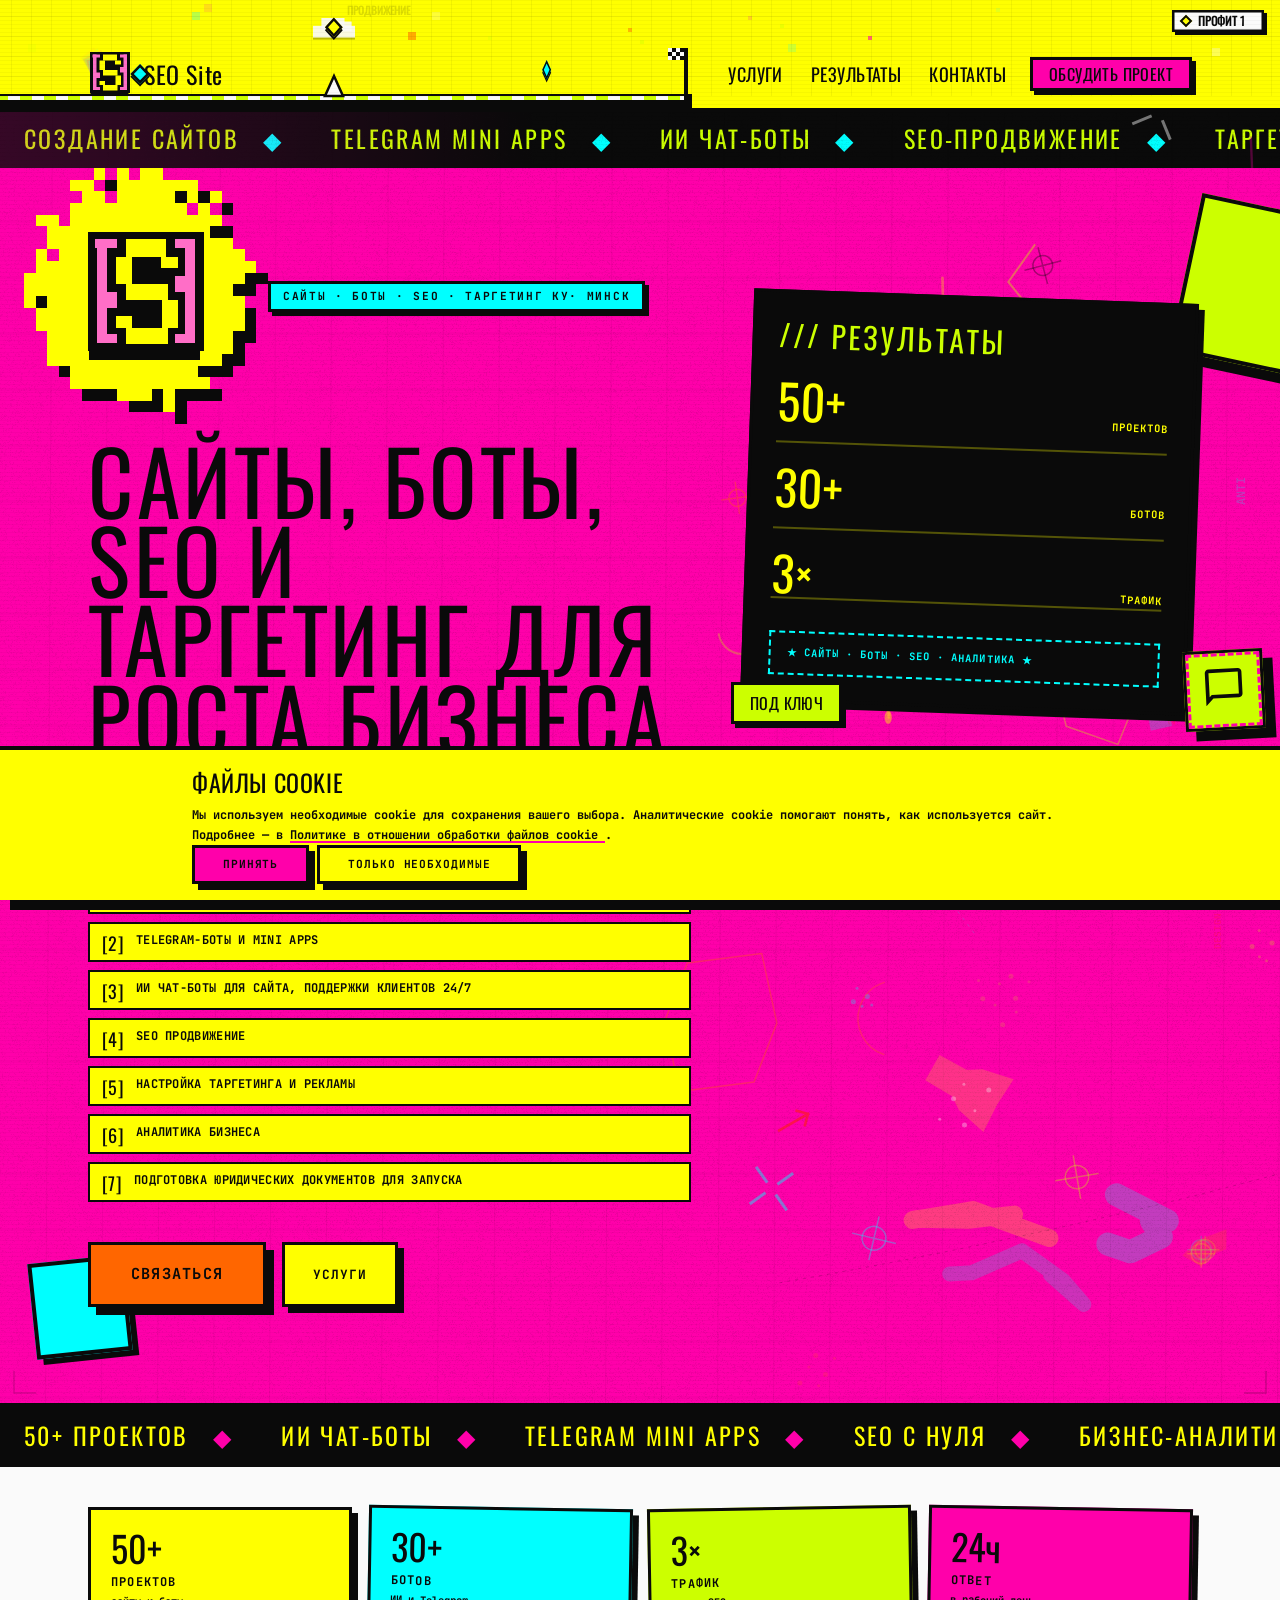
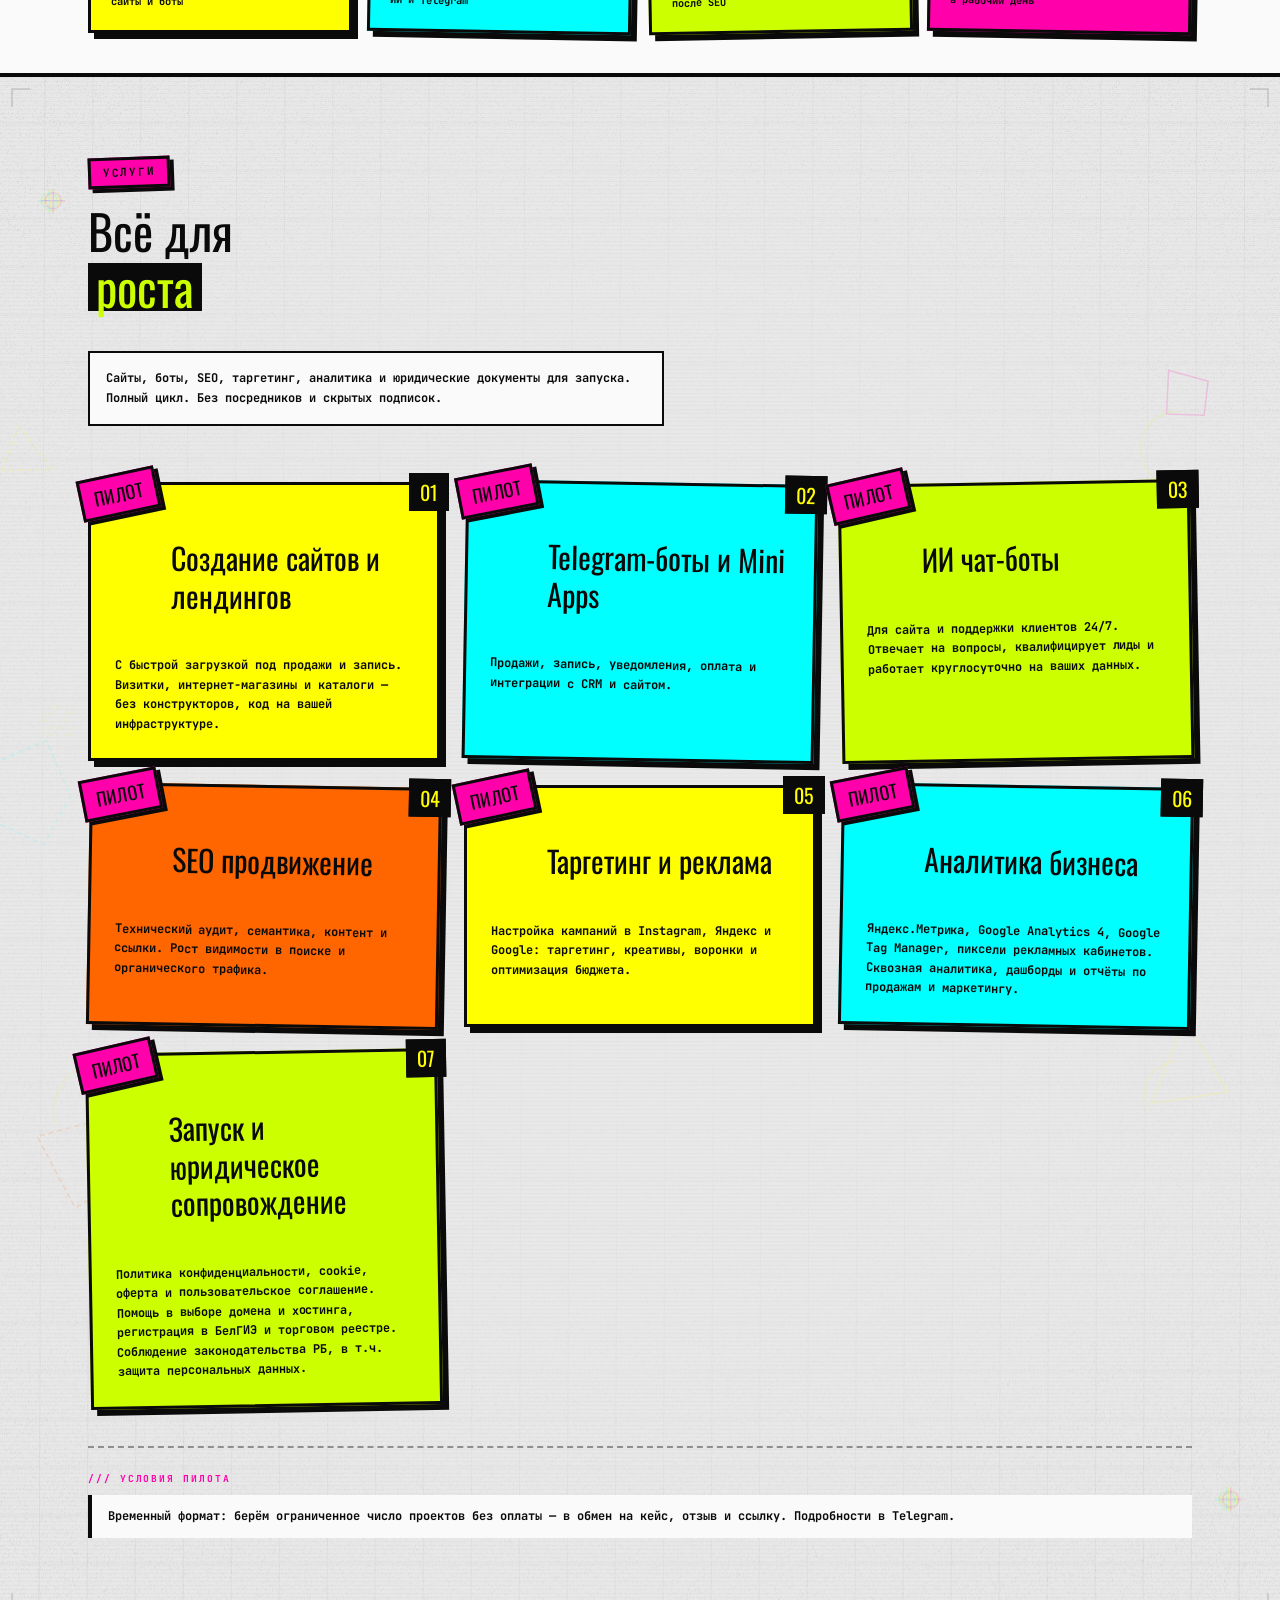
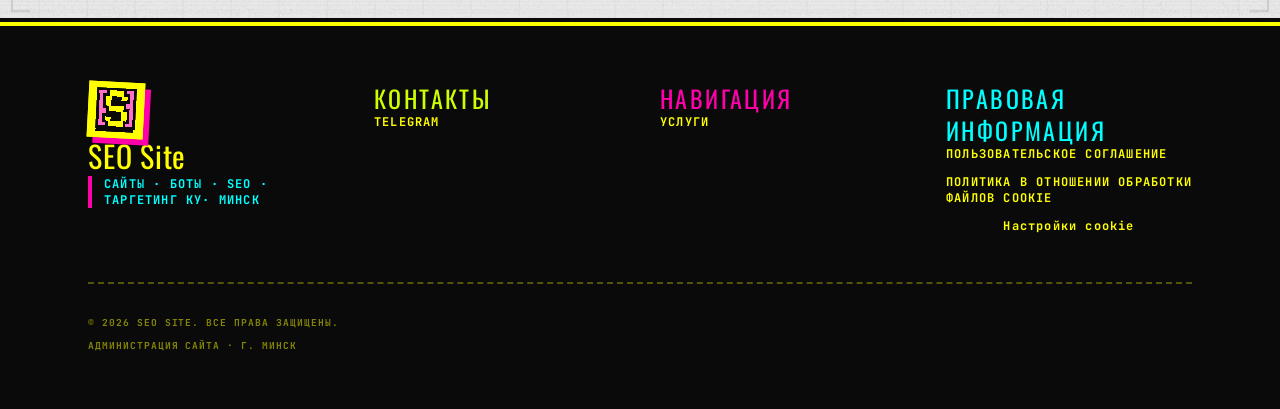
==== commit 1179dd04: "Updates" ====
--- a/index.html
+++ b/index.html
@@ -1,11 +1,11 @@
-<!DOCTYPE html><html lang="ru"> <head><meta charset="UTF-8"><meta name="viewport" content="width=device-width, initial-scale=1.0"><title>SEO Site — создание сайтов, боты и SEO в Минске</title><meta name="description" content="Создание сайтов и лендингов в Минске, ИИ чат-боты, Telegram-боты и Mini Apps. SEO-продвижение и аналитика бизнеса под ключ — без конструкторов и скрытых подписок."><link rel="canonical" href="https://seosite.by"><meta name="robots" content="index, follow"><meta name="theme-color" content="#ffff00"><meta property="og:type" content="website"><meta property="og:locale" content="ru_BY"><meta property="og:site_name" content="SEO Site"><meta property="og:url" content="https://seosite.by"><meta property="og:title" content="SEO Site — создание сайтов, боты и SEO в Минске"><meta property="og:description" content="Создание сайтов и лендингов в Минске, ИИ чат-боты, Telegram-боты и Mini Apps. SEO-продвижение и аналитика бизнеса под ключ — без конструкторов и скрытых подписок."><meta property="og:image" content="https://seosite.by/og.png"><meta property="og:image:width" content="1200"><meta property="og:image:height" content="630"><meta property="og:image:alt" content="SEO Site — создание сайтов, боты и SEO в Минске"><meta name="twitter:card" content="summary_large_image"><meta name="twitter:title" content="SEO Site — создание сайтов, боты и SEO в Минске"><meta name="twitter:description" content="Создание сайтов и лендингов в Минске, ИИ чат-боты, Telegram-боты и Mini Apps. SEO-продвижение и аналитика бизнеса под ключ — без конструкторов и скрытых подписок."><meta name="twitter:image" content="https://seosite.by/og.png"><link rel="icon" href="/favicon.ico" sizes="any"><link rel="icon" type="image/svg+xml" href="/favicon.svg"><link rel="icon" type="image/png" sizes="32x32" href="/favicon-32.png"><link rel="apple-touch-icon" href="/apple-touch-icon.png"><script type="application/ld+json">{"@context":"https://schema.org","@type":"WebSite","name":"SEO Site","url":"https://seosite.by","description":"Создание сайтов и лендингов в Минске, ИИ чат-боты, Telegram-боты и Mini Apps. SEO-продвижение и аналитика бизнеса под ключ — без конструкторов и скрытых подписок.","inLanguage":"ru-BY","publisher":{"@type":"Organization","name":"SEO Site","url":"https://seosite.by"}}</script><script type="application/ld+json">{"@context":"https://schema.org","@type":"ProfessionalService","name":"SEO Site","url":"https://seosite.by","description":"Создание сайтов и лендингов в Минске, ИИ чат-боты, Telegram-боты и Mini Apps. SEO-продвижение и аналитика бизнеса под ключ — без конструкторов и скрытых подписок.","email":"info@seosite.by","image":"https://seosite.by/og.png","address":{"@type":"PostalAddress","addressLocality":"Минск","addressCountry":"BY"},"areaServed":[{"@type":"City","name":"Минск"},{"@type":"Country","name":"Беларусь"}],"sameAs":["https://t.me/seositeby"],"knowsAbout":["создание сайтов","разработка сайтов","SEO-продвижение","ИИ чат-боты","Telegram-боты","Telegram Mini Apps","сквозная аналитика"],"hasOfferCatalog":{"@type":"OfferCatalog","name":"Услуги SEO Site","itemListElement":[{"@type":"Offer","name":"Создание сайтов и лендингов","description":"С быстрой загрузкой под продажи и запись. Визитки, интернет-магазины и каталоги — без конструкторов, код на вашей инфраструктуре.","priceCurrency":"BYN","itemOffered":{"@type":"Service","name":"Создание сайтов и лендингов","description":"С быстрой загрузкой под продажи и запись. Визитки, интернет-магазины и каталоги — без конструкторов, код на вашей инфраструктуре.","provider":{"@type":"ProfessionalService","name":"SEO Site"}}},{"@type":"Offer","name":"Telegram-боты и Mini Apps","description":"Продажи, запись, уведомления, оплата и интеграции с CRM и сайтом.","priceCurrency":"BYN","itemOffered":{"@type":"Service","name":"Telegram-боты и Mini Apps","description":"Продажи, запись, уведомления, оплата и интеграции с CRM и сайтом.","provider":{"@type":"ProfessionalService","name":"SEO Site"}}},{"@type":"Offer","name":"ИИ чат-боты","description":"Для сайта и поддержки клиентов 24/7. Отвечает на вопросы, квалифицирует лиды и работает круглосуточно на ваших данных.","priceCurrency":"BYN","itemOffered":{"@type":"Service","name":"ИИ чат-боты","description":"Для сайта и поддержки клиентов 24/7. Отвечает на вопросы, квалифицирует лиды и работает круглосуточно на ваших данных.","provider":{"@type":"ProfessionalService","name":"SEO Site"}}},{"@type":"Offer","name":"SEO продвижение","description":"Технический аудит, семантика, контент и ссылки. Рост видимости в поиске и органического трафика.","priceCurrency":"BYN","itemOffered":{"@type":"Service","name":"SEO продвижение","description":"Технический аудит, семантика, контент и ссылки. Рост видимости в поиске и органического трафика.","provider":{"@type":"ProfessionalService","name":"SEO Site"}}},{"@type":"Offer","name":"Таргетинг и реклама","description":"Настройка кампаний в Instagram, Яндекс и Google: таргетинг, креативы, воронки и оптимизация бюджета.","priceCurrency":"BYN","itemOffered":{"@type":"Service","name":"Таргетинг и реклама","description":"Настройка кампаний в Instagram, Яндекс и Google: таргетинг, креативы, воронки и оптимизация бюджета.","provider":{"@type":"ProfessionalService","name":"SEO Site"}}},{"@type":"Offer","name":"Аналитика бизнеса","description":"Яндекс.Метрика, Google Analytics 4, Google Tag Manager, пиксели рекламных кабинетов. Сквозная аналитика, дашборды и отчёты по продажам и маркетингу.","priceCurrency":"BYN","itemOffered":{"@type":"Service","name":"Аналитика бизнеса","description":"Яндекс.Метрика, Google Analytics 4, Google Tag Manager, пиксели рекламных кабинетов. Сквозная аналитика, дашборды и отчёты по продажам и маркетингу.","provider":{"@type":"ProfessionalService","name":"SEO Site"}}},{"@type":"Offer","name":"Запуск и юридическое сопровождение","description":"Политика конфиденциальности, cookie, оферта и пользовательское соглашение. Помощь в выборе домена и хостинга, регистрация в БелГИЭ и торговом реестре. Соблюдение законодательства РБ, в т.ч. защита персональных данных.","priceCurrency":"BYN","itemOffered":{"@type":"Service","name":"Запуск и юридическое сопровождение","description":"Политика конфиденциальности, cookie, оферта и пользовательское соглашение. Помощь в выборе домена и хостинга, регистрация в БелГИЭ и торговом реестре. Соблюдение законодательства РБ, в т.ч. защита персональных данных.","provider":{"@type":"ProfessionalService","name":"SEO Site"}}}]}}</script><style>@font-face{font-family:Oswald;font-style:normal;font-display:swap;font-weight:400;src:url(/_astro/oswald-cyrillic-400-normal.Dakd8U79.woff2) format("woff2");unicode-range:U+0301,U+0400-045F,U+0490-0491,U+04B0-04B1,U+2116}@font-face{font-family:Oswald;font-style:normal;font-display:swap;font-weight:400;src:url(/_astro/oswald-latin-400-normal.BAFo8sP8.woff2) format("woff2");unicode-range:U+0000-00FF,U+0131,U+0152-0153,U+02BB-02BC,U+02C6,U+02DA,U+02DC,U+0304,U+0308,U+0329,U+2000-206F,U+20AC,U+2122,U+2191,U+2193,U+2212,U+2215,U+FEFF,U+FFFD}@font-face{font-family:JetBrains Mono;font-style:normal;font-display:swap;font-weight:400;src:url(/_astro/jetbrains-mono-cyrillic-400-normal.BEIGL1Tu.woff2) format("woff2");unicode-range:U+0301,U+0400-045F,U+0490-0491,U+04B0-04B1,U+2116}@font-face{font-family:JetBrains Mono;font-style:normal;font-display:swap;font-weight:400;src:url(/_astro/jetbrains-mono-latin-400-normal.V6pRDFza.woff2) format("woff2");unicode-range:U+0000-00FF,U+0131,U+0152-0153,U+02BB-02BC,U+02C6,U+02DA,U+02DC,U+0304,U+0308,U+0329,U+2000-206F,U+20AC,U+2122,U+2191,U+2193,U+2212,U+2215,U+FEFF,U+FFFD}</style><link rel="preload" href="/_astro/oswald-cyrillic-400-normal.Dakd8U79.woff2" as="font" type="font/woff2" crossorigin><link rel="preload" href="/_astro/oswald-latin-400-normal.BAFo8sP8.woff2" as="font" type="font/woff2" crossorigin><link rel="preload" href="/_astro/jetbrains-mono-cyrillic-400-normal.BEIGL1Tu.woff2" as="font" type="font/woff2" crossorigin><link rel="preload" href="/_astro/jetbrains-mono-latin-400-normal.V6pRDFza.woff2" as="font" type="font/woff2" crossorigin><style>*,:before,:after{--tw-translate-x:0;--tw-translate-y:0;--tw-rotate:0;--tw-skew-x:0;--tw-skew-y:0;--tw-scale-x:1;--tw-scale-y:1;--tw-pan-x: ;--tw-pan-y: ;--tw-pinch-zoom: ;--tw-ring-offset-shadow:0 0 #0000;--tw-ring-shadow:0 0 #0000;--tw-shadow:0 0 #0000;--tw-shadow-colored:0 0 #0000;--tw-contain-size: ;--tw-contain-layout: ;--tw-contain-paint: ;--tw-contain-style: }*,:before,:after{box-sizing:border-box;border-width:0;border-style:solid;border-color:#e5e7eb}:before,:after{--tw-content:""}html{line-height:1.5;-webkit-text-size-adjust:100%;-moz-tab-size:4;-o-tab-size:4;tab-size:4;font-family:JetBrains Mono,Courier New,monospace;font-feature-settings:normal;font-variation-settings:normal;-webkit-tap-highlight-color:transparent}body{margin:0;line-height:inherit}h1{font-size:inherit;font-weight:inherit}a{color:inherit;text-decoration:inherit}button{font-family:inherit;font-feature-settings:inherit;font-variation-settings:inherit;font-size:100%;font-weight:inherit;line-height:inherit;letter-spacing:inherit;color:inherit;margin:0;padding:0}button{text-transform:none}button{-webkit-appearance:button;background-color:transparent;background-image:none}h1,p{margin:0}ul{list-style:none;margin:0;padding:0}button{cursor:pointer}img,canvas{display:block;vertical-align:middle}img{max-width:100%;height:auto}.pointer-events-none{pointer-events:none}.fixed{position:fixed}.absolute{position:absolute}.relative{position:relative}.sticky{position:sticky}.inset-0{inset:0}.-bottom-4{bottom:-1rem}.-left-4{left:-1rem}.-right-16{right:-4rem}.bottom-12{bottom:3rem}.left-8{left:2rem}.top-0{top:0}.top-24{top:6rem}.z-10{z-index:10}.z-50{z-index:50}.z-\[60\]{z-index:60}.mx-auto{margin-left:auto;margin-right:auto}.mb-14{margin-bottom:3.5rem}.ml-auto{margin-left:auto}.mt-0\.5{margin-top:.125rem}.mt-10{margin-top:2.5rem}.mt-6{margin-top:1.5rem}.mt-8{margin-top:2rem}.mt-auto{margin-top:auto}.block{display:block}.flex{display:flex}.grid{display:grid}.hidden{display:none}.h-10{height:2.5rem}.h-11{height:2.75rem}.h-24{height:6rem}.h-40{height:10rem}.h-9{height:2.25rem}.h-\[3px\]{height:3px}.h-full{height:100%}.min-h-\[112px\]{min-height:112px}.w-10{width:2.5rem}.w-11{width:2.75rem}.w-24{width:6rem}.w-4{width:1rem}.w-40{width:10rem}.w-9{width:2.25rem}.w-auto{width:auto}.w-full{width:100%}.max-w-6xl{max-width:72rem}.max-w-lg{max-width:32rem}.max-w-none{max-width:none}.shrink-0{flex-shrink:0}.-rotate-1{--tw-rotate:-1deg;transform:translate(var(--tw-translate-x),var(--tw-translate-y)) rotate(var(--tw-rotate)) skew(var(--tw-skew-x)) skewY(var(--tw-skew-y)) scaleX(var(--tw-scale-x)) scaleY(var(--tw-scale-y))}.-rotate-6{--tw-rotate:-6deg;transform:translate(var(--tw-translate-x),var(--tw-translate-y)) rotate(var(--tw-rotate)) skew(var(--tw-skew-x)) skewY(var(--tw-skew-y)) scaleX(var(--tw-scale-x)) scaleY(var(--tw-scale-y))}.rotate-1{--tw-rotate:1deg;transform:translate(var(--tw-translate-x),var(--tw-translate-y)) rotate(var(--tw-rotate)) skew(var(--tw-skew-x)) skewY(var(--tw-skew-y)) scaleX(var(--tw-scale-x)) scaleY(var(--tw-scale-y))}.rotate-12{--tw-rotate:12deg;transform:translate(var(--tw-translate-x),var(--tw-translate-y)) rotate(var(--tw-rotate)) skew(var(--tw-skew-x)) skewY(var(--tw-skew-y)) scaleX(var(--tw-scale-x)) scaleY(var(--tw-scale-y))}.rotate-2{--tw-rotate:2deg;transform:translate(var(--tw-translate-x),var(--tw-translate-y)) rotate(var(--tw-rotate)) skew(var(--tw-skew-x)) skewY(var(--tw-skew-y)) scaleX(var(--tw-scale-x)) scaleY(var(--tw-scale-y))}.touch-manipulation{touch-action:manipulation}.flex-col{flex-direction:column}.flex-wrap{flex-wrap:wrap}.items-start{align-items:flex-start}.items-end{align-items:flex-end}.items-center{align-items:center}.justify-center{justify-content:center}.justify-between{justify-content:space-between}.gap-0{gap:0px}.gap-1{gap:.25rem}.gap-10{gap:2.5rem}.gap-16{gap:4rem}.gap-2{gap:.5rem}.gap-3{gap:.75rem}.gap-4{gap:1rem}.gap-6{gap:1.5rem}.gap-\[5px\]{gap:5px}.space-y-2>:not([hidden])~:not([hidden]){--tw-space-y-reverse:0;margin-top:calc(.5rem * calc(1 - var(--tw-space-y-reverse)));margin-bottom:calc(.5rem * var(--tw-space-y-reverse))}.space-y-4>:not([hidden])~:not([hidden]){--tw-space-y-reverse:0;margin-top:calc(1rem * calc(1 - var(--tw-space-y-reverse)));margin-bottom:calc(1rem * var(--tw-space-y-reverse))}.space-y-5>:not([hidden])~:not([hidden]){--tw-space-y-reverse:0;margin-top:calc(1.25rem * calc(1 - var(--tw-space-y-reverse)));margin-bottom:calc(1.25rem * var(--tw-space-y-reverse))}.overflow-hidden{overflow:hidden}.border-0{border-width:0px}.border-2{border-width:2px}.border-3{border-width:3px}.border-4{border-width:4px}.border-b-2{border-bottom-width:2px}.border-b-4{border-bottom-width:4px}.border-l-4{border-left-width:4px}.border-dashed{border-style:dashed}.border-acid-cyan{--tw-border-opacity:1;border-color:rgb(0 255 255 / var(--tw-border-opacity, 1))}.border-acid-yellow\/30{border-color:#ffff004d}.border-brutal-black{--tw-border-opacity:1;border-color:rgb(10 10 10 / var(--tw-border-opacity, 1))}.border-transparent{border-color:transparent}.\!bg-acid-cyan{--tw-bg-opacity:1 !important;background-color:rgb(0 255 255 / var(--tw-bg-opacity, 1))!important}.bg-acid-cyan{--tw-bg-opacity:1;background-color:rgb(0 255 255 / var(--tw-bg-opacity, 1))}.bg-acid-lime{--tw-bg-opacity:1;background-color:rgb(204 255 0 / var(--tw-bg-opacity, 1))}.bg-acid-pink{--tw-bg-opacity:1;background-color:rgb(255 0 170 / var(--tw-bg-opacity, 1))}.bg-acid-yellow{--tw-bg-opacity:1;background-color:rgb(255 255 0 / var(--tw-bg-opacity, 1))}.bg-brutal-black{--tw-bg-opacity:1;background-color:rgb(10 10 10 / var(--tw-bg-opacity, 1))}.bg-brutal-white{--tw-bg-opacity:1;background-color:rgb(250 250 250 / var(--tw-bg-opacity, 1))}.bg-brutal-white\/60{background-color:#fafafa99}.p-6{padding:1.5rem}.px-2\.5{padding-left:.625rem;padding-right:.625rem}.px-3{padding-left:.75rem;padding-right:.75rem}.px-4{padding-left:1rem;padding-right:1rem}.px-5{padding-left:1.25rem;padding-right:1.25rem}.px-6{padding-left:1.5rem;padding-right:1.5rem}.py-1{padding-top:.25rem;padding-bottom:.25rem}.py-1\.5{padding-top:.375rem;padding-bottom:.375rem}.py-2{padding-top:.5rem;padding-bottom:.5rem}.py-2\.5{padding-top:.625rem;padding-bottom:.625rem}.py-3{padding-top:.75rem;padding-bottom:.75rem}.py-4{padding-top:1rem;padding-bottom:1rem}.pb-0{padding-bottom:0}.pb-10{padding-bottom:2.5rem}.pb-14{padding-bottom:3.5rem}.pb-3{padding-bottom:.75rem}.pb-4{padding-bottom:1rem}.pl-4{padding-left:1rem}.pt-20{padding-top:5rem}.pt-6{padding-top:1.5rem}.pt-8{padding-top:2rem}.font-display{font-family:Oswald,Impact,sans-serif}.text-2xl{font-size:1.5rem;line-height:2rem}.text-3xl{font-size:1.875rem;line-height:2.25rem}.text-4xl{font-size:2.25rem;line-height:2.5rem}.text-5xl{font-size:3rem;line-height:1}.text-\[0\.65rem\]{font-size:.65rem}.text-\[clamp\(3rem\,8vw\,5\.5rem\)\]{font-size:clamp(3rem,8vw,5.5rem)}.text-base{font-size:1rem;line-height:1.5rem}.text-lg{font-size:1.125rem;line-height:1.75rem}.text-sm{font-size:.875rem;line-height:1.25rem}.text-xl{font-size:1.25rem;line-height:1.75rem}.text-xs{font-size:.75rem;line-height:1rem}.font-bold{font-weight:700}.uppercase{text-transform:uppercase}.leading-\[0\.9\]{line-height:.9}.leading-none{line-height:1}.leading-relaxed{line-height:1.625}.tracking-wide{letter-spacing:.025em}.tracking-widest{letter-spacing:.1em}.text-acid-cyan{color:#0ff}.text-acid-lime{color:#cf0}.text-acid-yellow{color:#ff0}.text-brutal-black{color:#0a0a0a}.shadow-brutal{--tw-shadow:6px 6px 0 0 #0A0A0A;--tw-shadow-colored:6px 6px 0 0 var(--tw-shadow-color);box-shadow:var(--tw-ring-offset-shadow, 0 0 #0000),var(--tw-ring-shadow, 0 0 #0000),var(--tw-shadow)}.shadow-brutal-lg{--tw-shadow:10px 10px 0 0 #0A0A0A;--tw-shadow-colored:10px 10px 0 0 var(--tw-shadow-color);box-shadow:var(--tw-ring-offset-shadow, 0 0 #0000),var(--tw-ring-shadow, 0 0 #0000),var(--tw-shadow)}.shadow-brutal-sm{--tw-shadow:4px 4px 0 0 #0A0A0A;--tw-shadow-colored:4px 4px 0 0 var(--tw-shadow-color);box-shadow:var(--tw-ring-offset-shadow, 0 0 #0000),var(--tw-ring-shadow, 0 0 #0000),var(--tw-shadow)}.transition-colors{transition-property:color,background-color,border-color,text-decoration-color,fill,stroke;transition-timing-function:cubic-bezier(.4,0,.2,1);transition-duration:.15s}.transition-transform{transition-property:transform;transition-timing-function:cubic-bezier(.4,0,.2,1);transition-duration:.15s}.hover\:-translate-y-0\.5:hover{--tw-translate-y:-.125rem;transform:translate(var(--tw-translate-x),var(--tw-translate-y)) rotate(var(--tw-rotate)) skew(var(--tw-skew-x)) skewY(var(--tw-skew-y)) scaleX(var(--tw-scale-x)) scaleY(var(--tw-scale-y))}.hover\:border-brutal-black:hover{--tw-border-opacity:1;border-color:rgb(10 10 10 / var(--tw-border-opacity, 1))}.hover\:bg-brutal-white:hover{--tw-bg-opacity:1;background-color:rgb(250 250 250 / var(--tw-bg-opacity, 1))}@media(min-width:640px){.sm\:-mt-8{margin-top:-2rem}.sm\:block{display:block}.sm\:h-28{height:7rem}.sm\:gap-3{gap:.75rem}.sm\:p-8{padding:2rem}.sm\:px-6{padding-left:1.5rem;padding-right:1.5rem}.sm\:py-20{padding-top:5rem;padding-bottom:5rem}.sm\:text-2xl{font-size:1.5rem;line-height:2rem}.sm\:text-base{font-size:1rem;line-height:1.5rem}}@media(min-width:768px){.md\:flex{display:flex}.md\:hidden{display:none}}@media(min-width:1024px){.lg\:mb-20{margin-bottom:5rem}.lg\:mt-8{margin-top:2rem}.lg\:block{display:block}.lg\:h-32{height:8rem}.lg\:grid-cols-\[1\.15fr_0\.85fr\]{grid-template-columns:1.15fr .85fr}.lg\:gap-14{gap:3.5rem}.lg\:py-24{padding-top:6rem;padding-bottom:6rem}}html{scroll-padding-top:var(--header-offset, 4.5rem)}body{cursor:url(/cursors/cursor-default.svg) 6 3,default;background-image:linear-gradient(#0a0a0a12 1px,transparent 1px),linear-gradient(90deg,#0a0a0a12 1px,transparent 1px);background-size:32px 32px}a,button{cursor:url(/cursors/cursor-pointer.svg) 6 3,pointer}h1{font-family:Oswald,Impact,sans-serif;font-weight:400;letter-spacing:.04em;text-transform:uppercase}.font-display{font-weight:400}.section-tag{display:inline-block;border:3px solid #0a0a0a;background:#ff0;padding:.25rem .75rem;font-size:.7rem;font-weight:700;text-transform:uppercase;letter-spacing:.15em;box-shadow:4px 4px #0a0a0a;transform:rotate(-2deg)}.btn-brutal{display:inline-flex;align-items:center;justify-content:center;gap:.5rem;border:3px solid #0a0a0a;background:#f0a;padding:.875rem 1.75rem;font-size:.8rem;font-weight:700;text-transform:uppercase;letter-spacing:.08em;color:#0a0a0a;box-shadow:6px 6px #0a0a0a;transition:transform .1s ease,box-shadow .1s ease;cursor:url(/cursors/cursor-pointer.svg) 6 3,pointer}@media(hover:hover)and (pointer:fine){.btn-brutal:hover{transform:translate(3px,3px);box-shadow:3px 3px #0a0a0a}}.btn-brutal:focus-visible{outline:3px dashed #00ffff;outline-offset:4px}.btn-brutal-outline{display:inline-flex;align-items:center;justify-content:center;gap:.5rem;border:3px solid #0a0a0a;background:#ff0;padding:.875rem 1.75rem;font-size:.8rem;font-weight:700;text-transform:uppercase;letter-spacing:.08em;color:#0a0a0a;box-shadow:6px 6px #0a0a0a;transition:transform .1s ease,box-shadow .1s ease;cursor:url(/cursors/cursor-pointer.svg) 6 3,pointer}@media(hover:hover)and (pointer:fine){.btn-brutal-outline:hover{background:#cf0;transform:translate(3px,3px);box-shadow:3px 3px #0a0a0a}}.btn-brutal-outline:focus-visible{outline:3px dashed #ff00aa;outline-offset:4px}.brutal-card{border:3px solid #0a0a0a;box-shadow:6px 6px #0a0a0a}.marquee-track-reverse{display:flex;width:-moz-max-content;width:max-content;animation:marquee-reverse 18s linear infinite}@keyframes marquee-reverse{0%{transform:translate(-50%)}to{transform:translate(0)}}@media(prefers-reduced-motion:reduce){body{cursor:auto}.marquee-track-reverse{animation:none}.btn-brutal:hover,.btn-brutal-outline:hover{transform:none;box-shadow:6px 6px #0a0a0a}}#header-logo-mark{transition:opacity .6s ease}@media(prefers-reduced-motion:reduce){#header-logo-mark{transition:none}}.hero-enter[data-astro-cid-bbe6dxrz]{opacity:0;transform:translateY(20px) rotate(-2deg);animation:hero-pop .5s cubic-bezier(.68,-.55,.27,1.55) forwards;animation-delay:var(--delay, 0ms)}@keyframes hero-pop{to{opacity:1;transform:translateY(0) rotate(0)}}.hero-cta[data-astro-cid-bbe6dxrz]{background:#f60;padding:1.125rem 2.5rem;font-size:.95rem;box-shadow:8px 8px #0a0a0a;animation:hero-cta-wiggle 3.5s ease-in-out infinite}@media(hover:hover)and (pointer:fine){.hero-cta[data-astro-cid-bbe6dxrz]:hover{animation-play-state:paused;transform:translate(3px,3px);box-shadow:5px 5px #0a0a0a}}@keyframes hero-cta-wiggle{0%,82%,to{transform:rotate(0)}84%{transform:rotate(-4deg) translate(-3px)}86%{transform:rotate(4deg) translate(3px)}88%{transform:rotate(-3deg) translate(-2px)}90%{transform:rotate(3deg) translate(2px)}92%{transform:rotate(-2deg)}94%{transform:rotate(2deg)}}@media(prefers-reduced-motion:reduce){.hero-enter[data-astro-cid-bbe6dxrz]{opacity:1;transform:none;animation:none}.hero-cta[data-astro-cid-bbe6dxrz]{animation:none}}</style><link rel="preload" href="/_astro/cookies.DIAlA_NE.css" onload="this.onload=null;this.rel='stylesheet'" as="style"><noscript><link rel="stylesheet" href="/_astro/cookies.DIAlA_NE.css"></noscript>
+<!DOCTYPE html><html lang="ru"> <head><meta charset="UTF-8"><meta name="viewport" content="width=device-width, initial-scale=1.0"><title>SEO Site — создание сайтов, боты и SEO в Минске</title><meta name="description" content="Создание сайтов и лендингов в Минске, ИИ чат-боты, Telegram-боты и Mini Apps. SEO-продвижение и аналитика бизнеса под ключ — без конструкторов и скрытых подписок."><link rel="canonical" href="https://seosite.by"><meta name="robots" content="index, follow"><meta name="theme-color" content="#ffff00"><meta property="og:type" content="website"><meta property="og:locale" content="ru_BY"><meta property="og:site_name" content="SEO Site"><meta property="og:url" content="https://seosite.by"><meta property="og:title" content="SEO Site — создание сайтов, боты и SEO в Минске"><meta property="og:description" content="Создание сайтов и лендингов в Минске, ИИ чат-боты, Telegram-боты и Mini Apps. SEO-продвижение и аналитика бизнеса под ключ — без конструкторов и скрытых подписок."><meta property="og:image" content="https://seosite.by/og.png"><meta property="og:image:width" content="1200"><meta property="og:image:height" content="630"><meta property="og:image:alt" content="SEO Site — создание сайтов, боты и SEO в Минске"><meta name="twitter:card" content="summary_large_image"><meta name="twitter:title" content="SEO Site — создание сайтов, боты и SEO в Минске"><meta name="twitter:description" content="Создание сайтов и лендингов в Минске, ИИ чат-боты, Telegram-боты и Mini Apps. SEO-продвижение и аналитика бизнеса под ключ — без конструкторов и скрытых подписок."><meta name="twitter:image" content="https://seosite.by/og.png"><link rel="icon" href="/favicon.ico" sizes="any"><link rel="icon" type="image/svg+xml" href="/favicon.svg"><link rel="icon" type="image/png" sizes="32x32" href="/favicon-32.png"><link rel="apple-touch-icon" href="/apple-touch-icon.png"><script type="application/ld+json">{"@context":"https://schema.org","@type":"WebSite","name":"SEO Site","url":"https://seosite.by","description":"Создание сайтов и лендингов в Минске, ИИ чат-боты, Telegram-боты и Mini Apps. SEO-продвижение и аналитика бизнеса под ключ — без конструкторов и скрытых подписок.","inLanguage":"ru-BY","publisher":{"@type":"Organization","name":"SEO Site","url":"https://seosite.by"}}</script><script type="application/ld+json">{"@context":"https://schema.org","@type":"ProfessionalService","name":"SEO Site","url":"https://seosite.by","description":"Создание сайтов и лендингов в Минске, ИИ чат-боты, Telegram-боты и Mini Apps. SEO-продвижение и аналитика бизнеса под ключ — без конструкторов и скрытых подписок.","image":"https://seosite.by/og.png","address":{"@type":"PostalAddress","addressLocality":"Минск","addressCountry":"BY"},"areaServed":[{"@type":"City","name":"Минск"},{"@type":"Country","name":"Беларусь"}],"sameAs":["https://t.me/seositeby"],"knowsAbout":["создание сайтов","разработка сайтов","SEO-продвижение","ИИ чат-боты","Telegram-боты","Telegram Mini Apps","сквозная аналитика"],"hasOfferCatalog":{"@type":"OfferCatalog","name":"Услуги SEO Site","itemListElement":[{"@type":"Offer","name":"Создание сайтов и лендингов","description":"С быстрой загрузкой под продажи и запись. Визитки, интернет-магазины и каталоги — без конструкторов, код на вашей инфраструктуре.","priceCurrency":"BYN","itemOffered":{"@type":"Service","name":"Создание сайтов и лендингов","description":"С быстрой загрузкой под продажи и запись. Визитки, интернет-магазины и каталоги — без конструкторов, код на вашей инфраструктуре.","provider":{"@type":"ProfessionalService","name":"SEO Site"}}},{"@type":"Offer","name":"Telegram-боты и Mini Apps","description":"Продажи, запись, уведомления, оплата и интеграции с CRM и сайтом.","priceCurrency":"BYN","itemOffered":{"@type":"Service","name":"Telegram-боты и Mini Apps","description":"Продажи, запись, уведомления, оплата и интеграции с CRM и сайтом.","provider":{"@type":"ProfessionalService","name":"SEO Site"}}},{"@type":"Offer","name":"ИИ чат-боты","description":"Для сайта и поддержки клиентов 24/7. Отвечает на вопросы, квалифицирует лиды и работает круглосуточно на ваших данных.","priceCurrency":"BYN","itemOffered":{"@type":"Service","name":"ИИ чат-боты","description":"Для сайта и поддержки клиентов 24/7. Отвечает на вопросы, квалифицирует лиды и работает круглосуточно на ваших данных.","provider":{"@type":"ProfessionalService","name":"SEO Site"}}},{"@type":"Offer","name":"SEO продвижение","description":"Технический аудит, семантика, контент и ссылки. Рост видимости в поиске и органического трафика.","priceCurrency":"BYN","itemOffered":{"@type":"Service","name":"SEO продвижение","description":"Технический аудит, семантика, контент и ссылки. Рост видимости в поиске и органического трафика.","provider":{"@type":"ProfessionalService","name":"SEO Site"}}},{"@type":"Offer","name":"Таргетинг и реклама","description":"Настройка кампаний в Instagram, Яндекс и Google: таргетинг, креативы, воронки и оптимизация бюджета.","priceCurrency":"BYN","itemOffered":{"@type":"Service","name":"Таргетинг и реклама","description":"Настройка кампаний в Instagram, Яндекс и Google: таргетинг, креативы, воронки и оптимизация бюджета.","provider":{"@type":"ProfessionalService","name":"SEO Site"}}},{"@type":"Offer","name":"Аналитика бизнеса","description":"Яндекс.Метрика, Google Analytics 4, Google Tag Manager, пиксели рекламных кабинетов. Сквозная аналитика, дашборды и отчёты по продажам и маркетингу.","priceCurrency":"BYN","itemOffered":{"@type":"Service","name":"Аналитика бизнеса","description":"Яндекс.Метрика, Google Analytics 4, Google Tag Manager, пиксели рекламных кабинетов. Сквозная аналитика, дашборды и отчёты по продажам и маркетингу.","provider":{"@type":"ProfessionalService","name":"SEO Site"}}},{"@type":"Offer","name":"Запуск и юридическое сопровождение","description":"Политика конфиденциальности, cookie, оферта и пользовательское соглашение. Помощь в выборе домена и хостинга, регистрация в БелГИЭ и торговом реестре. Соблюдение законодательства РБ, в т.ч. защита персональных данных.","priceCurrency":"BYN","itemOffered":{"@type":"Service","name":"Запуск и юридическое сопровождение","description":"Политика конфиденциальности, cookie, оферта и пользовательское соглашение. Помощь в выборе домена и хостинга, регистрация в БелГИЭ и торговом реестре. Соблюдение законодательства РБ, в т.ч. защита персональных данных.","provider":{"@type":"ProfessionalService","name":"SEO Site"}}}]}}</script><style>@font-face{font-family:Oswald;font-style:normal;font-display:swap;font-weight:400;src:url(/_astro/oswald-cyrillic-400-normal.Dakd8U79.woff2) format("woff2");unicode-range:U+0301,U+0400-045F,U+0490-0491,U+04B0-04B1,U+2116}@font-face{font-family:Oswald;font-style:normal;font-display:swap;font-weight:400;src:url(/_astro/oswald-latin-400-normal.BAFo8sP8.woff2) format("woff2");unicode-range:U+0000-00FF,U+0131,U+0152-0153,U+02BB-02BC,U+02C6,U+02DA,U+02DC,U+0304,U+0308,U+0329,U+2000-206F,U+20AC,U+2122,U+2191,U+2193,U+2212,U+2215,U+FEFF,U+FFFD}@font-face{font-family:JetBrains Mono;font-style:normal;font-display:swap;font-weight:400;src:url(/_astro/jetbrains-mono-cyrillic-400-normal.BEIGL1Tu.woff2) format("woff2");unicode-range:U+0301,U+0400-045F,U+0490-0491,U+04B0-04B1,U+2116}@font-face{font-family:JetBrains Mono;font-style:normal;font-display:swap;font-weight:400;src:url(/_astro/jetbrains-mono-latin-400-normal.V6pRDFza.woff2) format("woff2");unicode-range:U+0000-00FF,U+0131,U+0152-0153,U+02BB-02BC,U+02C6,U+02DA,U+02DC,U+0304,U+0308,U+0329,U+2000-206F,U+20AC,U+2122,U+2191,U+2193,U+2212,U+2215,U+FEFF,U+FFFD}</style><link rel="preload" href="/_astro/oswald-cyrillic-400-normal.Dakd8U79.woff2" as="font" type="font/woff2" crossorigin><link rel="preload" href="/_astro/oswald-latin-400-normal.BAFo8sP8.woff2" as="font" type="font/woff2" crossorigin><link rel="preload" href="/_astro/jetbrains-mono-cyrillic-400-normal.BEIGL1Tu.woff2" as="font" type="font/woff2" crossorigin><link rel="preload" href="/_astro/jetbrains-mono-latin-400-normal.V6pRDFza.woff2" as="font" type="font/woff2" crossorigin><style>*,:before,:after{--tw-translate-x:0;--tw-translate-y:0;--tw-rotate:0;--tw-skew-x:0;--tw-skew-y:0;--tw-scale-x:1;--tw-scale-y:1;--tw-pan-x: ;--tw-pan-y: ;--tw-pinch-zoom: ;--tw-ring-offset-shadow:0 0 #0000;--tw-ring-shadow:0 0 #0000;--tw-shadow:0 0 #0000;--tw-shadow-colored:0 0 #0000;--tw-contain-size: ;--tw-contain-layout: ;--tw-contain-paint: ;--tw-contain-style: }*,:before,:after{box-sizing:border-box;border-width:0;border-style:solid;border-color:#e5e7eb}:before,:after{--tw-content:""}html{line-height:1.5;-webkit-text-size-adjust:100%;-moz-tab-size:4;-o-tab-size:4;tab-size:4;font-family:JetBrains Mono,Courier New,monospace;font-feature-settings:normal;font-variation-settings:normal;-webkit-tap-highlight-color:transparent}body{margin:0;line-height:inherit}h1{font-size:inherit;font-weight:inherit}a{color:inherit;text-decoration:inherit}button{font-family:inherit;font-feature-settings:inherit;font-variation-settings:inherit;font-size:100%;font-weight:inherit;line-height:inherit;letter-spacing:inherit;color:inherit;margin:0;padding:0}button{text-transform:none}button{-webkit-appearance:button;background-color:transparent;background-image:none}h1,p{margin:0}ul{list-style:none;margin:0;padding:0}button{cursor:pointer}img,canvas{display:block;vertical-align:middle}img{max-width:100%;height:auto}.pointer-events-none{pointer-events:none}.fixed{position:fixed}.absolute{position:absolute}.relative{position:relative}.sticky{position:sticky}.inset-0{inset:0}.-bottom-4{bottom:-1rem}.-left-4{left:-1rem}.-right-16{right:-4rem}.bottom-12{bottom:3rem}.left-8{left:2rem}.top-0{top:0}.top-24{top:6rem}.z-10{z-index:10}.z-50{z-index:50}.z-\[60\]{z-index:60}.mx-auto{margin-left:auto;margin-right:auto}.mb-14{margin-bottom:3.5rem}.ml-auto{margin-left:auto}.mt-0\.5{margin-top:.125rem}.mt-10{margin-top:2.5rem}.mt-6{margin-top:1.5rem}.mt-8{margin-top:2rem}.mt-auto{margin-top:auto}.block{display:block}.flex{display:flex}.grid{display:grid}.hidden{display:none}.h-10{height:2.5rem}.h-11{height:2.75rem}.h-24{height:6rem}.h-40{height:10rem}.h-9{height:2.25rem}.h-\[3px\]{height:3px}.h-full{height:100%}.min-h-\[112px\]{min-height:112px}.w-10{width:2.5rem}.w-11{width:2.75rem}.w-24{width:6rem}.w-4{width:1rem}.w-40{width:10rem}.w-9{width:2.25rem}.w-auto{width:auto}.w-full{width:100%}.max-w-6xl{max-width:72rem}.max-w-lg{max-width:32rem}.max-w-none{max-width:none}.shrink-0{flex-shrink:0}.-rotate-1{--tw-rotate:-1deg;transform:translate(var(--tw-translate-x),var(--tw-translate-y)) rotate(var(--tw-rotate)) skew(var(--tw-skew-x)) skewY(var(--tw-skew-y)) scaleX(var(--tw-scale-x)) scaleY(var(--tw-scale-y))}.-rotate-6{--tw-rotate:-6deg;transform:translate(var(--tw-translate-x),var(--tw-translate-y)) rotate(var(--tw-rotate)) skew(var(--tw-skew-x)) skewY(var(--tw-skew-y)) scaleX(var(--tw-scale-x)) scaleY(var(--tw-scale-y))}.rotate-1{--tw-rotate:1deg;transform:translate(var(--tw-translate-x),var(--tw-translate-y)) rotate(var(--tw-rotate)) skew(var(--tw-skew-x)) skewY(var(--tw-skew-y)) scaleX(var(--tw-scale-x)) scaleY(var(--tw-scale-y))}.rotate-12{--tw-rotate:12deg;transform:translate(var(--tw-translate-x),var(--tw-translate-y)) rotate(var(--tw-rotate)) skew(var(--tw-skew-x)) skewY(var(--tw-skew-y)) scaleX(var(--tw-scale-x)) scaleY(var(--tw-scale-y))}.rotate-2{--tw-rotate:2deg;transform:translate(var(--tw-translate-x),var(--tw-translate-y)) rotate(var(--tw-rotate)) skew(var(--tw-skew-x)) skewY(var(--tw-skew-y)) scaleX(var(--tw-scale-x)) scaleY(var(--tw-scale-y))}.touch-manipulation{touch-action:manipulation}.flex-col{flex-direction:column}.flex-wrap{flex-wrap:wrap}.items-start{align-items:flex-start}.items-end{align-items:flex-end}.items-center{align-items:center}.justify-center{justify-content:center}.justify-between{justify-content:space-between}.gap-0{gap:0px}.gap-1{gap:.25rem}.gap-10{gap:2.5rem}.gap-16{gap:4rem}.gap-2{gap:.5rem}.gap-3{gap:.75rem}.gap-4{gap:1rem}.gap-6{gap:1.5rem}.gap-\[5px\]{gap:5px}.space-y-2>:not([hidden])~:not([hidden]){--tw-space-y-reverse:0;margin-top:calc(.5rem * calc(1 - var(--tw-space-y-reverse)));margin-bottom:calc(.5rem * var(--tw-space-y-reverse))}.space-y-4>:not([hidden])~:not([hidden]){--tw-space-y-reverse:0;margin-top:calc(1rem * calc(1 - var(--tw-space-y-reverse)));margin-bottom:calc(1rem * var(--tw-space-y-reverse))}.space-y-5>:not([hidden])~:not([hidden]){--tw-space-y-reverse:0;margin-top:calc(1.25rem * calc(1 - var(--tw-space-y-reverse)));margin-bottom:calc(1.25rem * var(--tw-space-y-reverse))}.overflow-hidden{overflow:hidden}.border-0{border-width:0px}.border-2{border-width:2px}.border-3{border-width:3px}.border-4{border-width:4px}.border-b-2{border-bottom-width:2px}.border-b-4{border-bottom-width:4px}.border-l-4{border-left-width:4px}.border-dashed{border-style:dashed}.border-acid-cyan{--tw-border-opacity:1;border-color:rgb(0 255 255 / var(--tw-border-opacity, 1))}.border-acid-yellow\/30{border-color:#ffff004d}.border-brutal-black{--tw-border-opacity:1;border-color:rgb(10 10 10 / var(--tw-border-opacity, 1))}.border-transparent{border-color:transparent}.\!bg-acid-cyan{--tw-bg-opacity:1 !important;background-color:rgb(0 255 255 / var(--tw-bg-opacity, 1))!important}.bg-acid-cyan{--tw-bg-opacity:1;background-color:rgb(0 255 255 / var(--tw-bg-opacity, 1))}.bg-acid-lime{--tw-bg-opacity:1;background-color:rgb(204 255 0 / var(--tw-bg-opacity, 1))}.bg-acid-pink{--tw-bg-opacity:1;background-color:rgb(255 0 170 / var(--tw-bg-opacity, 1))}.bg-acid-yellow{--tw-bg-opacity:1;background-color:rgb(255 255 0 / var(--tw-bg-opacity, 1))}.bg-brutal-black{--tw-bg-opacity:1;background-color:rgb(10 10 10 / var(--tw-bg-opacity, 1))}.bg-brutal-white{--tw-bg-opacity:1;background-color:rgb(250 250 250 / var(--tw-bg-opacity, 1))}.bg-brutal-white\/60{background-color:#fafafa99}.p-6{padding:1.5rem}.px-2\.5{padding-left:.625rem;padding-right:.625rem}.px-3{padding-left:.75rem;padding-right:.75rem}.px-4{padding-left:1rem;padding-right:1rem}.px-5{padding-left:1.25rem;padding-right:1.25rem}.px-6{padding-left:1.5rem;padding-right:1.5rem}.py-1{padding-top:.25rem;padding-bottom:.25rem}.py-1\.5{padding-top:.375rem;padding-bottom:.375rem}.py-2{padding-top:.5rem;padding-bottom:.5rem}.py-2\.5{padding-top:.625rem;padding-bottom:.625rem}.py-3{padding-top:.75rem;padding-bottom:.75rem}.py-4{padding-top:1rem;padding-bottom:1rem}.pb-0{padding-bottom:0}.pb-10{padding-bottom:2.5rem}.pb-14{padding-bottom:3.5rem}.pb-3{padding-bottom:.75rem}.pb-4{padding-bottom:1rem}.pl-4{padding-left:1rem}.pt-20{padding-top:5rem}.pt-6{padding-top:1.5rem}.pt-8{padding-top:2rem}.font-display{font-family:Oswald,Impact,sans-serif}.text-2xl{font-size:1.5rem;line-height:2rem}.text-3xl{font-size:1.875rem;line-height:2.25rem}.text-4xl{font-size:2.25rem;line-height:2.5rem}.text-5xl{font-size:3rem;line-height:1}.text-\[0\.65rem\]{font-size:.65rem}.text-\[clamp\(3rem\,8vw\,5\.5rem\)\]{font-size:clamp(3rem,8vw,5.5rem)}.text-base{font-size:1rem;line-height:1.5rem}.text-lg{font-size:1.125rem;line-height:1.75rem}.text-sm{font-size:.875rem;line-height:1.25rem}.text-xl{font-size:1.25rem;line-height:1.75rem}.text-xs{font-size:.75rem;line-height:1rem}.font-bold{font-weight:700}.uppercase{text-transform:uppercase}.leading-\[0\.9\]{line-height:.9}.leading-none{line-height:1}.leading-relaxed{line-height:1.625}.tracking-wide{letter-spacing:.025em}.tracking-widest{letter-spacing:.1em}.text-acid-cyan{color:#0ff}.text-acid-lime{color:#cf0}.text-acid-yellow{color:#ff0}.text-brutal-black{color:#0a0a0a}.shadow-brutal{--tw-shadow:6px 6px 0 0 #0A0A0A;--tw-shadow-colored:6px 6px 0 0 var(--tw-shadow-color);box-shadow:var(--tw-ring-offset-shadow, 0 0 #0000),var(--tw-ring-shadow, 0 0 #0000),var(--tw-shadow)}.shadow-brutal-lg{--tw-shadow:10px 10px 0 0 #0A0A0A;--tw-shadow-colored:10px 10px 0 0 var(--tw-shadow-color);box-shadow:var(--tw-ring-offset-shadow, 0 0 #0000),var(--tw-ring-shadow, 0 0 #0000),var(--tw-shadow)}.shadow-brutal-sm{--tw-shadow:4px 4px 0 0 #0A0A0A;--tw-shadow-colored:4px 4px 0 0 var(--tw-shadow-color);box-shadow:var(--tw-ring-offset-shadow, 0 0 #0000),var(--tw-ring-shadow, 0 0 #0000),var(--tw-shadow)}.transition-colors{transition-property:color,background-color,border-color,text-decoration-color,fill,stroke;transition-timing-function:cubic-bezier(.4,0,.2,1);transition-duration:.15s}.transition-transform{transition-property:transform;transition-timing-function:cubic-bezier(.4,0,.2,1);transition-duration:.15s}.hover\:-translate-y-0\.5:hover{--tw-translate-y:-.125rem;transform:translate(var(--tw-translate-x),var(--tw-translate-y)) rotate(var(--tw-rotate)) skew(var(--tw-skew-x)) skewY(var(--tw-skew-y)) scaleX(var(--tw-scale-x)) scaleY(var(--tw-scale-y))}.hover\:border-brutal-black:hover{--tw-border-opacity:1;border-color:rgb(10 10 10 / var(--tw-border-opacity, 1))}.hover\:bg-brutal-white:hover{--tw-bg-opacity:1;background-color:rgb(250 250 250 / var(--tw-bg-opacity, 1))}@media(min-width:640px){.sm\:-mt-8{margin-top:-2rem}.sm\:block{display:block}.sm\:h-28{height:7rem}.sm\:gap-3{gap:.75rem}.sm\:p-8{padding:2rem}.sm\:px-6{padding-left:1.5rem;padding-right:1.5rem}.sm\:py-20{padding-top:5rem;padding-bottom:5rem}.sm\:text-2xl{font-size:1.5rem;line-height:2rem}.sm\:text-base{font-size:1rem;line-height:1.5rem}}@media(min-width:768px){.md\:flex{display:flex}.md\:hidden{display:none}}@media(min-width:1024px){.lg\:mb-20{margin-bottom:5rem}.lg\:mt-8{margin-top:2rem}.lg\:block{display:block}.lg\:h-32{height:8rem}.lg\:grid-cols-\[1\.15fr_0\.85fr\]{grid-template-columns:1.15fr .85fr}.lg\:gap-14{gap:3.5rem}.lg\:py-24{padding-top:6rem;padding-bottom:6rem}}html{scroll-padding-top:var(--header-offset, 4.5rem)}body{cursor:url(/cursors/cursor-default.svg) 6 3,default;background-image:linear-gradient(#0a0a0a12 1px,transparent 1px),linear-gradient(90deg,#0a0a0a12 1px,transparent 1px);background-size:32px 32px}a,button{cursor:url(/cursors/cursor-pointer.svg) 6 3,pointer}h1{font-family:Oswald,Impact,sans-serif;font-weight:400;letter-spacing:.04em;text-transform:uppercase}.font-display{font-weight:400}.section-tag{display:inline-block;border:3px solid #0a0a0a;background:#ff0;padding:.25rem .75rem;font-size:.7rem;font-weight:700;text-transform:uppercase;letter-spacing:.15em;box-shadow:4px 4px #0a0a0a;transform:rotate(-2deg)}.btn-brutal{display:inline-flex;align-items:center;justify-content:center;gap:.5rem;border:3px solid #0a0a0a;background:#f0a;padding:.875rem 1.75rem;font-size:.8rem;font-weight:700;text-transform:uppercase;letter-spacing:.08em;color:#0a0a0a;box-shadow:6px 6px #0a0a0a;transition:transform .1s ease,box-shadow .1s ease;cursor:url(/cursors/cursor-pointer.svg) 6 3,pointer}@media(hover:hover)and (pointer:fine){.btn-brutal:hover{transform:translate(3px,3px);box-shadow:3px 3px #0a0a0a}}.btn-brutal:focus-visible{outline:3px dashed #00ffff;outline-offset:4px}.btn-brutal-outline{display:inline-flex;align-items:center;justify-content:center;gap:.5rem;border:3px solid #0a0a0a;background:#ff0;padding:.875rem 1.75rem;font-size:.8rem;font-weight:700;text-transform:uppercase;letter-spacing:.08em;color:#0a0a0a;box-shadow:6px 6px #0a0a0a;transition:transform .1s ease,box-shadow .1s ease;cursor:url(/cursors/cursor-pointer.svg) 6 3,pointer}@media(hover:hover)and (pointer:fine){.btn-brutal-outline:hover{background:#cf0;transform:translate(3px,3px);box-shadow:3px 3px #0a0a0a}}.btn-brutal-outline:focus-visible{outline:3px dashed #ff00aa;outline-offset:4px}.brutal-card{border:3px solid #0a0a0a;box-shadow:6px 6px #0a0a0a}.marquee-track-reverse{display:flex;width:-moz-max-content;width:max-content;animation:marquee-reverse 18s linear infinite}@keyframes marquee-reverse{0%{transform:translate(-50%)}to{transform:translate(0)}}@media(prefers-reduced-motion:reduce){body{cursor:auto}.marquee-track-reverse{animation:none}.btn-brutal:hover,.btn-brutal-outline:hover{transform:none;box-shadow:6px 6px #0a0a0a}}#header-logo-mark{transition:opacity .6s ease}@media(prefers-reduced-motion:reduce){#header-logo-mark{transition:none}}.hero-enter[data-astro-cid-bbe6dxrz]{opacity:0;transform:translateY(20px) rotate(-2deg);animation:hero-pop .5s cubic-bezier(.68,-.55,.27,1.55) forwards;animation-delay:var(--delay, 0ms)}@keyframes hero-pop{to{opacity:1;transform:translateY(0) rotate(0)}}.hero-cta[data-astro-cid-bbe6dxrz]{background:#f60;padding:1.125rem 2.5rem;font-size:.95rem;box-shadow:8px 8px #0a0a0a;animation:hero-cta-wiggle 3.5s ease-in-out infinite}@media(hover:hover)and (pointer:fine){.hero-cta[data-astro-cid-bbe6dxrz]:hover{animation-play-state:paused;transform:translate(3px,3px);box-shadow:5px 5px #0a0a0a}}@keyframes hero-cta-wiggle{0%,82%,to{transform:rotate(0)}84%{transform:rotate(-4deg) translate(-3px)}86%{transform:rotate(4deg) translate(3px)}88%{transform:rotate(-3deg) translate(-2px)}90%{transform:rotate(3deg) translate(2px)}92%{transform:rotate(-2deg)}94%{transform:rotate(2deg)}}@media(prefers-reduced-motion:reduce){.hero-enter[data-astro-cid-bbe6dxrz]{opacity:1;transform:none;animation:none}.hero-cta[data-astro-cid-bbe6dxrz]{animation:none}}</style><link rel="preload" href="/_astro/cookies.HTUyY1E0.css" onload="this.onload=null;this.rel='stylesheet'" as="style"><noscript><link rel="stylesheet" href="/_astro/cookies.HTUyY1E0.css"></noscript>
 </head> <body class="min-h-screen bg-brutal-gray font-sans text-brutal-black antialiased">  <header class="header-pending relative sticky top-0 z-50 flex min-h-[112px] items-end overflow-hidden border-b-4 border-brutal-black bg-acid-yellow" id="site-header" data-beasties-container> <canvas id="header-canvas" class="pointer-events-none absolute inset-0 h-full w-full" aria-hidden="true"></canvas> <div class="relative z-10 mx-auto flex w-full max-w-6xl items-center px-4 pb-3 pt-8 sm:px-6"> <a href="/" class="group flex items-center gap-3"> <span id="header-logo-mark" class="flex h-11 w-11 shrink-0 items-center justify-center" aria-hidden="true"> <!-- статичный логотип виден сразу; когда игра проявилась, её персонаж рисуется на этом месте --> <img src="/logo.svg" alt width="40" height="44" class="h-11 w-auto" decoding="async"> </span> <span class="font-display text-xl leading-none tracking-wide text-brutal-black sm:text-2xl">SEO Site</span> </a> <!-- навигация: игра в шапке заканчивается перед этим блоком (см. trackEnd в header-canvas.ts) --> <nav id="site-nav" class="ml-auto flex items-center gap-2 pl-4 sm:gap-3" aria-label="Основная навигация"> <ul class="hidden items-center gap-1 md:flex"> <li> <a href="/#services" class="block border-2 border-transparent px-2.5 py-1 font-display text-lg uppercase leading-none tracking-wide text-brutal-black transition-colors hover:border-brutal-black hover:bg-brutal-white"> Услуги </a> </li><li> <a href="/#results" class="block border-2 border-transparent px-2.5 py-1 font-display text-lg uppercase leading-none tracking-wide text-brutal-black transition-colors hover:border-brutal-black hover:bg-brutal-white"> Результаты </a> </li><li> <a href="/#contacts" class="block border-2 border-transparent px-2.5 py-1 font-display text-lg uppercase leading-none tracking-wide text-brutal-black transition-colors hover:border-brutal-black hover:bg-brutal-white"> Контакты </a> </li> </ul> <a href="https://t.me/seositeby" target="_blank" rel="noopener noreferrer" class="hidden border-3 border-brutal-black bg-acid-pink px-4 py-1.5 font-display text-base uppercase leading-none tracking-wide text-brutal-black shadow-brutal-sm transition-transform hover:-translate-y-0.5 sm:block">
 Обсудить проект
 </a> <button type="button" id="nav-toggle" class="flex h-9 w-9 flex-col items-center justify-center gap-[5px] border-3 border-brutal-black bg-brutal-white shadow-brutal-sm md:hidden" aria-label="Открыть меню" aria-expanded="false" aria-controls="mobile-nav"> <span class="block h-[3px] w-4 bg-brutal-black"></span> <span class="block h-[3px] w-4 bg-brutal-black"></span> <span class="block h-[3px] w-4 bg-brutal-black"></span> </button> </nav> </div> <!-- мобильное меню на весь экран --> <div id="mobile-nav" class="fixed inset-0 z-[60] hidden flex-col bg-acid-yellow px-6 pb-10 pt-6 md:hidden" role="dialog" aria-modal="true" aria-label="Меню"> <div class="flex items-center justify-between border-b-4 border-brutal-black pb-4"> <span class="font-display text-2xl uppercase tracking-wide">Меню</span> <button type="button" id="nav-close" class="flex h-10 w-10 items-center justify-center border-3 border-brutal-black bg-brutal-white font-display text-2xl leading-none shadow-brutal-sm" aria-label="Закрыть меню">
 ✕
 </button> </div> <ul class="mt-8 space-y-4"> <li> <a href="/#services" data-nav-link class="block border-4 border-brutal-black px-5 py-4 font-display text-4xl uppercase leading-none shadow-brutal bg-acid-cyan -rotate-1"> Услуги </a> </li><li> <a href="/#results" data-nav-link class="block border-4 border-brutal-black px-5 py-4 font-display text-4xl uppercase leading-none shadow-brutal bg-acid-lime rotate-1"> Результаты </a> </li><li> <a href="/#contacts" data-nav-link class="block border-4 border-brutal-black px-5 py-4 font-display text-4xl uppercase leading-none shadow-brutal bg-acid-pink -rotate-1"> Контакты </a> </li> </ul> <a href="https://t.me/seositeby" target="_blank" rel="noopener noreferrer" class="mt-auto block border-4 border-brutal-black bg-brutal-black px-5 py-4 text-center font-display text-2xl uppercase text-acid-yellow shadow-brutal">
-Обсудить проект в Telegram →
-</a> </div> </header> <script type="module">const n=document.getElementById("nav-toggle"),l=document.getElementById("nav-close"),t=document.getElementById("mobile-nav");function s(e){!t||!n||(t.classList.toggle("hidden",!e),t.classList.toggle("flex",e),n.setAttribute("aria-expanded",String(e)),document.documentElement.style.overflow=e?"hidden":"",e?l?.focus():n.focus())}n?.addEventListener("click",()=>s(!0));l?.addEventListener("click",()=>s(!1));t?.querySelectorAll("[data-nav-link]").forEach(e=>e.addEventListener("click",()=>s(!1)));document.addEventListener("keydown",e=>{e.key==="Escape"&&t&&!t.classList.contains("hidden")&&s(!1)});</script>  <main> <section class="relative overflow-hidden border-b-4 border-brutal-black bg-acid-pink text-brutal-black" data-beasties-container data-astro-cid-bbe6dxrz> <div class="overflow-hidden border-b-4 border-brutal-black bg-brutal-black py-2.5" data-astro-cid-bbe6dxrz> <div class="marquee-track-reverse gap-0" data-astro-cid-bbe6dxrz> <span class="flex shrink-0 items-center gap-6 px-6 font-display text-xl tracking-widest text-acid-lime sm:text-2xl" data-astro-cid-bbe6dxrz> СОЗДАНИЕ САЙТОВ <span class="text-acid-cyan" data-astro-cid-bbe6dxrz>◆</span> </span><span class="flex shrink-0 items-center gap-6 px-6 font-display text-xl tracking-widest text-acid-lime sm:text-2xl" data-astro-cid-bbe6dxrz> TELEGRAM MINI APPS <span class="text-acid-cyan" data-astro-cid-bbe6dxrz>◆</span> </span><span class="flex shrink-0 items-center gap-6 px-6 font-display text-xl tracking-widest text-acid-lime sm:text-2xl" data-astro-cid-bbe6dxrz> ИИ ЧАТ-БОТЫ <span class="text-acid-cyan" data-astro-cid-bbe6dxrz>◆</span> </span><span class="flex shrink-0 items-center gap-6 px-6 font-display text-xl tracking-widest text-acid-lime sm:text-2xl" data-astro-cid-bbe6dxrz> SEO-ПРОДВИЖЕНИЕ <span class="text-acid-cyan" data-astro-cid-bbe6dxrz>◆</span> </span><span class="flex shrink-0 items-center gap-6 px-6 font-display text-xl tracking-widest text-acid-lime sm:text-2xl" data-astro-cid-bbe6dxrz> ТАРГЕТИНГ И РЕКЛАМА <span class="text-acid-cyan" data-astro-cid-bbe6dxrz>◆</span> </span><span class="flex shrink-0 items-center gap-6 px-6 font-display text-xl tracking-widest text-acid-lime sm:text-2xl" data-astro-cid-bbe6dxrz> БИЗНЕС-АНАЛИТИКА <span class="text-acid-cyan" data-astro-cid-bbe6dxrz>◆</span> </span><span class="flex shrink-0 items-center gap-6 px-6 font-display text-xl tracking-widest text-acid-lime sm:text-2xl" data-astro-cid-bbe6dxrz> БЕЗ ПОДПИСОК <span class="text-acid-cyan" data-astro-cid-bbe6dxrz>◆</span> </span><span class="flex shrink-0 items-center gap-6 px-6 font-display text-xl tracking-widest text-acid-lime sm:text-2xl" data-astro-cid-bbe6dxrz> СВОЙ КОД <span class="text-acid-cyan" data-astro-cid-bbe6dxrz>◆</span> </span><span class="flex shrink-0 items-center gap-6 px-6 font-display text-xl tracking-widest text-acid-lime sm:text-2xl" data-astro-cid-bbe6dxrz> МИНСК · БЕЛАРУСЬ <span class="text-acid-cyan" data-astro-cid-bbe6dxrz>◆</span> </span><span class="flex shrink-0 items-center gap-6 px-6 font-display text-xl tracking-widest text-acid-lime sm:text-2xl" data-astro-cid-bbe6dxrz> СОЗДАНИЕ САЙТОВ <span class="text-acid-cyan" data-astro-cid-bbe6dxrz>◆</span> </span><span class="flex shrink-0 items-center gap-6 px-6 font-display text-xl tracking-widest text-acid-lime sm:text-2xl" data-astro-cid-bbe6dxrz> TELEGRAM MINI APPS <span class="text-acid-cyan" data-astro-cid-bbe6dxrz>◆</span> </span><span class="flex shrink-0 items-center gap-6 px-6 font-display text-xl tracking-widest text-acid-lime sm:text-2xl" data-astro-cid-bbe6dxrz> ИИ ЧАТ-БОТЫ <span class="text-acid-cyan" data-astro-cid-bbe6dxrz>◆</span> </span><span class="flex shrink-0 items-center gap-6 px-6 font-display text-xl tracking-widest text-acid-lime sm:text-2xl" data-astro-cid-bbe6dxrz> SEO-ПРОДВИЖЕНИЕ <span class="text-acid-cyan" data-astro-cid-bbe6dxrz>◆</span> </span><span class="flex shrink-0 items-center gap-6 px-6 font-display text-xl tracking-widest text-acid-lime sm:text-2xl" data-astro-cid-bbe6dxrz> ТАРГЕТИНГ И РЕКЛАМА <span class="text-acid-cyan" data-astro-cid-bbe6dxrz>◆</span> </span><span class="flex shrink-0 items-center gap-6 px-6 font-display text-xl tracking-widest text-acid-lime sm:text-2xl" data-astro-cid-bbe6dxrz> БИЗНЕС-АНАЛИТИКА <span class="text-acid-cyan" data-astro-cid-bbe6dxrz>◆</span> </span><span class="flex shrink-0 items-center gap-6 px-6 font-display text-xl tracking-widest text-acid-lime sm:text-2xl" data-astro-cid-bbe6dxrz> БЕЗ ПОДПИСОК <span class="text-acid-cyan" data-astro-cid-bbe6dxrz>◆</span> </span><span class="flex shrink-0 items-center gap-6 px-6 font-display text-xl tracking-widest text-acid-lime sm:text-2xl" data-astro-cid-bbe6dxrz> СВОЙ КОД <span class="text-acid-cyan" data-astro-cid-bbe6dxrz>◆</span> </span><span class="flex shrink-0 items-center gap-6 px-6 font-display text-xl tracking-widest text-acid-lime sm:text-2xl" data-astro-cid-bbe6dxrz> МИНСК · БЕЛАРУСЬ <span class="text-acid-cyan" data-astro-cid-bbe6dxrz>◆</span> </span> </div> </div> <canvas id="hero-canvas" class="pointer-events-none absolute inset-0 h-full w-full" aria-hidden="true"></canvas> <div class="pointer-events-none absolute -right-16 top-24 hidden h-40 w-40 rotate-12 border-4 border-brutal-black bg-acid-lime shadow-brutal-lg lg:block" data-astro-cid-bbe6dxrz></div> <div class="pointer-events-none absolute bottom-12 left-8 h-24 w-24 -rotate-6 border-4 border-brutal-black bg-acid-cyan shadow-brutal lg:block" data-astro-cid-bbe6dxrz></div> <div class="relative mx-auto max-w-6xl px-4 pb-14 pt-20 sm:px-6 sm:py-20 lg:py-24" data-astro-cid-bbe6dxrz> <div class="grid items-start gap-10 lg:grid-cols-[1.15fr_0.85fr] lg:gap-14" data-astro-cid-bbe6dxrz> <div data-astro-cid-bbe6dxrz> <div class="mb-14 flex items-center gap-16 sm:-mt-8 lg:mb-20" data-astro-cid-bbe6dxrz> <div class="hero-enter relative shrink-0" style="--delay: 0ms" data-astro-cid-bbe6dxrz> <!-- пиксельная жёлтая подложка, логотип ровно по центру пятна --> <img src="/logo-bg.svg" alt aria-hidden="true" width="21" height="22" class="pointer-events-none absolute max-w-none select-none" style="left: -55%; top: -50%; width: 210%; height: 200%;" decoding="async" data-astro-cid-bbe6dxrz> <img src="/logo.svg" alt="Логотип seosite.by" width="80" height="88" class="relative h-24 w-auto sm:h-28 lg:h-32" decoding="async" data-astro-cid-bbe6dxrz> </div> <p class="hero-enter section-tag !bg-acid-cyan" style="--delay: 0ms" data-astro-cid-bbe6dxrz> Сайты · Боты · SEO · Таргетинг  ку· Минск </p> </div> <h1 class="hero-enter mt-6 font-display text-[clamp(3rem,8vw,5.5rem)] leading-[0.9] text-brutal-black" style="--delay: 80ms" data-astro-cid-bbe6dxrz> Сайты, боты, SEO и таргетинг для роста бизнеса </h1> <p class="hero-enter mt-6 max-w-lg border-l-4 border-brutal-black bg-brutal-white/60 py-2 pl-4 text-sm font-bold leading-relaxed" style="--delay: 160ms" data-astro-cid-bbe6dxrz> Разработка сайтов в Минске, ИИ-ассистенты, Telegram Mini Apps, SEO и таргетинг, продвижение и аналитика — под ключ. </p> <ul class="mt-8 space-y-2" data-astro-cid-bbe6dxrz> <li class="hero-enter flex items-start gap-3 border-2 border-brutal-black bg-acid-yellow px-3 py-2 text-xs font-bold uppercase tracking-wide" style="--delay: 240ms; transform: rotate(-0.5deg)" data-astro-cid-bbe6dxrz> <span class="mt-0.5 shrink-0 font-display text-lg leading-none text-brutal-black" data-astro-cid-bbe6dxrz>
+Обсудить проект в Telegram
+</a> </div> </header> <script type="module">const n=document.getElementById("nav-toggle"),l=document.getElementById("nav-close"),t=document.getElementById("mobile-nav");function s(e){!t||!n||(t.classList.toggle("hidden",!e),t.classList.toggle("flex",e),n.setAttribute("aria-expanded",String(e)),document.documentElement.style.overflow=e?"hidden":"",document.documentElement.classList.toggle("nav-open",e),e?l?.focus():n.focus())}n?.addEventListener("click",()=>s(!0));l?.addEventListener("click",()=>s(!1));t?.querySelectorAll("[data-nav-link]").forEach(e=>e.addEventListener("click",()=>s(!1)));document.addEventListener("keydown",e=>{e.key==="Escape"&&t&&!t.classList.contains("hidden")&&s(!1)});</script>  <main> <section class="relative overflow-hidden border-b-4 border-brutal-black bg-acid-pink text-brutal-black" data-beasties-container data-astro-cid-bbe6dxrz> <div class="overflow-hidden border-b-4 border-brutal-black bg-brutal-black py-2.5" data-astro-cid-bbe6dxrz> <div class="marquee-track-reverse gap-0" data-astro-cid-bbe6dxrz> <span class="flex shrink-0 items-center gap-6 px-6 font-display text-xl tracking-widest text-acid-lime sm:text-2xl" data-astro-cid-bbe6dxrz> СОЗДАНИЕ САЙТОВ <span class="text-acid-cyan" data-astro-cid-bbe6dxrz>◆</span> </span><span class="flex shrink-0 items-center gap-6 px-6 font-display text-xl tracking-widest text-acid-lime sm:text-2xl" data-astro-cid-bbe6dxrz> TELEGRAM MINI APPS <span class="text-acid-cyan" data-astro-cid-bbe6dxrz>◆</span> </span><span class="flex shrink-0 items-center gap-6 px-6 font-display text-xl tracking-widest text-acid-lime sm:text-2xl" data-astro-cid-bbe6dxrz> ИИ ЧАТ-БОТЫ <span class="text-acid-cyan" data-astro-cid-bbe6dxrz>◆</span> </span><span class="flex shrink-0 items-center gap-6 px-6 font-display text-xl tracking-widest text-acid-lime sm:text-2xl" data-astro-cid-bbe6dxrz> SEO-ПРОДВИЖЕНИЕ <span class="text-acid-cyan" data-astro-cid-bbe6dxrz>◆</span> </span><span class="flex shrink-0 items-center gap-6 px-6 font-display text-xl tracking-widest text-acid-lime sm:text-2xl" data-astro-cid-bbe6dxrz> ТАРГЕТИНГ И РЕКЛАМА <span class="text-acid-cyan" data-astro-cid-bbe6dxrz>◆</span> </span><span class="flex shrink-0 items-center gap-6 px-6 font-display text-xl tracking-widest text-acid-lime sm:text-2xl" data-astro-cid-bbe6dxrz> БИЗНЕС-АНАЛИТИКА <span class="text-acid-cyan" data-astro-cid-bbe6dxrz>◆</span> </span><span class="flex shrink-0 items-center gap-6 px-6 font-display text-xl tracking-widest text-acid-lime sm:text-2xl" data-astro-cid-bbe6dxrz> БЕЗ ПОДПИСОК <span class="text-acid-cyan" data-astro-cid-bbe6dxrz>◆</span> </span><span class="flex shrink-0 items-center gap-6 px-6 font-display text-xl tracking-widest text-acid-lime sm:text-2xl" data-astro-cid-bbe6dxrz> СВОЙ КОД <span class="text-acid-cyan" data-astro-cid-bbe6dxrz>◆</span> </span><span class="flex shrink-0 items-center gap-6 px-6 font-display text-xl tracking-widest text-acid-lime sm:text-2xl" data-astro-cid-bbe6dxrz> МИНСК · БЕЛАРУСЬ <span class="text-acid-cyan" data-astro-cid-bbe6dxrz>◆</span> </span><span class="flex shrink-0 items-center gap-6 px-6 font-display text-xl tracking-widest text-acid-lime sm:text-2xl" data-astro-cid-bbe6dxrz> СОЗДАНИЕ САЙТОВ <span class="text-acid-cyan" data-astro-cid-bbe6dxrz>◆</span> </span><span class="flex shrink-0 items-center gap-6 px-6 font-display text-xl tracking-widest text-acid-lime sm:text-2xl" data-astro-cid-bbe6dxrz> TELEGRAM MINI APPS <span class="text-acid-cyan" data-astro-cid-bbe6dxrz>◆</span> </span><span class="flex shrink-0 items-center gap-6 px-6 font-display text-xl tracking-widest text-acid-lime sm:text-2xl" data-astro-cid-bbe6dxrz> ИИ ЧАТ-БОТЫ <span class="text-acid-cyan" data-astro-cid-bbe6dxrz>◆</span> </span><span class="flex shrink-0 items-center gap-6 px-6 font-display text-xl tracking-widest text-acid-lime sm:text-2xl" data-astro-cid-bbe6dxrz> SEO-ПРОДВИЖЕНИЕ <span class="text-acid-cyan" data-astro-cid-bbe6dxrz>◆</span> </span><span class="flex shrink-0 items-center gap-6 px-6 font-display text-xl tracking-widest text-acid-lime sm:text-2xl" data-astro-cid-bbe6dxrz> ТАРГЕТИНГ И РЕКЛАМА <span class="text-acid-cyan" data-astro-cid-bbe6dxrz>◆</span> </span><span class="flex shrink-0 items-center gap-6 px-6 font-display text-xl tracking-widest text-acid-lime sm:text-2xl" data-astro-cid-bbe6dxrz> БИЗНЕС-АНАЛИТИКА <span class="text-acid-cyan" data-astro-cid-bbe6dxrz>◆</span> </span><span class="flex shrink-0 items-center gap-6 px-6 font-display text-xl tracking-widest text-acid-lime sm:text-2xl" data-astro-cid-bbe6dxrz> БЕЗ ПОДПИСОК <span class="text-acid-cyan" data-astro-cid-bbe6dxrz>◆</span> </span><span class="flex shrink-0 items-center gap-6 px-6 font-display text-xl tracking-widest text-acid-lime sm:text-2xl" data-astro-cid-bbe6dxrz> СВОЙ КОД <span class="text-acid-cyan" data-astro-cid-bbe6dxrz>◆</span> </span><span class="flex shrink-0 items-center gap-6 px-6 font-display text-xl tracking-widest text-acid-lime sm:text-2xl" data-astro-cid-bbe6dxrz> МИНСК · БЕЛАРУСЬ <span class="text-acid-cyan" data-astro-cid-bbe6dxrz>◆</span> </span> </div> </div> <canvas id="hero-canvas" class="pointer-events-none absolute inset-0 h-full w-full" aria-hidden="true"></canvas> <div class="pointer-events-none absolute -right-16 top-24 hidden h-40 w-40 rotate-12 border-4 border-brutal-black bg-acid-lime shadow-brutal-lg lg:block" data-astro-cid-bbe6dxrz></div> <div class="pointer-events-none absolute bottom-12 left-8 h-24 w-24 -rotate-6 border-4 border-brutal-black bg-acid-cyan shadow-brutal lg:block" data-astro-cid-bbe6dxrz></div> <div class="relative mx-auto max-w-6xl px-4 pb-14 pt-20 sm:px-6 sm:py-20 lg:py-24" data-astro-cid-bbe6dxrz> <div class="grid items-start gap-10 lg:grid-cols-[1.15fr_0.85fr] lg:gap-14" data-astro-cid-bbe6dxrz> <div data-astro-cid-bbe6dxrz> <div class="mb-14 flex items-center gap-16 sm:-mt-8 lg:mb-20" data-astro-cid-bbe6dxrz> <div class="hero-enter relative shrink-0" style="--delay: 0ms" data-astro-cid-bbe6dxrz> <!-- пиксельная жёлтая подложка, логотип ровно по центру пятна --> <img src="/logo-bg.svg" alt aria-hidden="true" width="21" height="22" class="pointer-events-none absolute max-w-none select-none" style="left: -55%; top: -50%; width: 210%; height: 200%;" decoding="async" data-astro-cid-bbe6dxrz> <img src="/logo.svg" alt="Логотип seosite.by" width="80" height="88" class="relative h-24 w-auto sm:h-28 lg:h-32" decoding="async" data-astro-cid-bbe6dxrz> </div> <p class="hero-enter section-tag !bg-acid-cyan" style="--delay: 0ms" data-astro-cid-bbe6dxrz> Сайты · Боты · SEO · Таргетинг  ку· Минск </p> </div> <h1 class="hero-enter mt-6 font-display text-[clamp(3rem,8vw,5.5rem)] leading-[0.9] text-brutal-black" style="--delay: 80ms" data-astro-cid-bbe6dxrz> Сайты, боты, SEO и таргетинг для роста бизнеса </h1> <p class="hero-enter mt-6 max-w-lg border-l-4 border-brutal-black bg-brutal-white/60 py-2 pl-4 text-sm font-bold leading-relaxed" style="--delay: 160ms" data-astro-cid-bbe6dxrz> Разработка сайтов в Минске, ИИ-ассистенты, Telegram Mini Apps, SEO и таргетинг, продвижение и аналитика — под ключ. </p> <ul class="mt-8 space-y-2" data-astro-cid-bbe6dxrz> <li class="hero-enter flex items-start gap-3 border-2 border-brutal-black bg-acid-yellow px-3 py-2 text-xs font-bold uppercase tracking-wide" style="--delay: 240ms; transform: rotate(-0.5deg)" data-astro-cid-bbe6dxrz> <span class="mt-0.5 shrink-0 font-display text-lg leading-none text-brutal-black" data-astro-cid-bbe6dxrz>
 [1]
 </span> Создание сайтов и лендингов с быстрой загрузкой под продажи и запись </li><li class="hero-enter flex items-start gap-3 border-2 border-brutal-black bg-acid-yellow px-3 py-2 text-xs font-bold uppercase tracking-wide" style="--delay: 300ms; transform: rotate(0.5deg)" data-astro-cid-bbe6dxrz> <span class="mt-0.5 shrink-0 font-display text-lg leading-none text-brutal-black" data-astro-cid-bbe6dxrz>
 [2]
@@ -27,10 +27,8 @@
 Сайты, боты, SEO, таргетинг, аналитика и юридические документы для запуска. Полный цикл. Без посредников и скрытых подписок.
 </p> </div> <div class="grid gap-6 sm:grid-cols-2 lg:grid-cols-3"> <article class="brutal-card relative flex h-full flex-col p-6 transition duration-100 hover:translate-x-1 hover:translate-y-1 hover:shadow-brutal-sm bg-acid-yellow"> <span class="absolute -right-3 -top-3 border-3 border-brutal-black bg-brutal-black px-2 py-0.5 font-display text-xl text-acid-yellow"> 01 </span> <span class="absolute -left-3 -top-3 z-10 -rotate-12 border-3 border-brutal-black bg-acid-pink px-3 py-1 font-display text-lg uppercase tracking-wide text-brutal-black shadow-brutal-sm"> Пилот </span> <h3 class="mt-4 pl-14 font-display text-3xl leading-tight">Создание сайтов и лендингов</h3> <p class="mt-3 flex-1 text-xs font-bold leading-relaxed">С быстрой загрузкой под продажи и запись. Визитки, интернет-магазины и каталоги — без конструкторов, код на вашей инфраструктуре.</p> </article><article class="brutal-card relative flex h-full flex-col p-6 transition duration-100 hover:translate-x-1 hover:translate-y-1 hover:shadow-brutal-sm bg-acid-cyan rotate-1"> <span class="absolute -right-3 -top-3 border-3 border-brutal-black bg-brutal-black px-2 py-0.5 font-display text-xl text-acid-yellow"> 02 </span> <span class="absolute -left-3 -top-3 z-10 -rotate-12 border-3 border-brutal-black bg-acid-pink px-3 py-1 font-display text-lg uppercase tracking-wide text-brutal-black shadow-brutal-sm"> Пилот </span> <h3 class="mt-4 pl-14 font-display text-3xl leading-tight">Telegram-боты и Mini Apps</h3> <p class="mt-3 flex-1 text-xs font-bold leading-relaxed">Продажи, запись, уведомления, оплата и интеграции с CRM и сайтом.</p> </article><article class="brutal-card relative flex h-full flex-col p-6 transition duration-100 hover:translate-x-1 hover:translate-y-1 hover:shadow-brutal-sm bg-acid-lime -rotate-1"> <span class="absolute -right-3 -top-3 border-3 border-brutal-black bg-brutal-black px-2 py-0.5 font-display text-xl text-acid-yellow"> 03 </span> <span class="absolute -left-3 -top-3 z-10 -rotate-12 border-3 border-brutal-black bg-acid-pink px-3 py-1 font-display text-lg uppercase tracking-wide text-brutal-black shadow-brutal-sm"> Пилот </span> <h3 class="mt-4 pl-14 font-display text-3xl leading-tight">ИИ чат-боты</h3> <p class="mt-3 flex-1 text-xs font-bold leading-relaxed">Для сайта и поддержки клиентов 24/7. Отвечает на вопросы, квалифицирует лиды и работает круглосуточно на ваших данных.</p> </article><article class="brutal-card relative flex h-full flex-col p-6 transition duration-100 hover:translate-x-1 hover:translate-y-1 hover:shadow-brutal-sm bg-acid-orange rotate-1"> <span class="absolute -right-3 -top-3 border-3 border-brutal-black bg-brutal-black px-2 py-0.5 font-display text-xl text-acid-yellow"> 04 </span> <span class="absolute -left-3 -top-3 z-10 -rotate-12 border-3 border-brutal-black bg-acid-pink px-3 py-1 font-display text-lg uppercase tracking-wide text-brutal-black shadow-brutal-sm"> Пилот </span> <h3 class="mt-4 pl-14 font-display text-3xl leading-tight">SEO продвижение</h3> <p class="mt-3 flex-1 text-xs font-bold leading-relaxed">Технический аудит, семантика, контент и ссылки. Рост видимости в поиске и органического трафика.</p> </article><article class="brutal-card relative flex h-full flex-col p-6 transition duration-100 hover:translate-x-1 hover:translate-y-1 hover:shadow-brutal-sm bg-acid-yellow"> <span class="absolute -right-3 -top-3 border-3 border-brutal-black bg-brutal-black px-2 py-0.5 font-display text-xl text-acid-yellow"> 05 </span> <span class="absolute -left-3 -top-3 z-10 -rotate-12 border-3 border-brutal-black bg-acid-pink px-3 py-1 font-display text-lg uppercase tracking-wide text-brutal-black shadow-brutal-sm"> Пилот </span> <h3 class="mt-4 pl-14 font-display text-3xl leading-tight">Таргетинг и реклама</h3> <p class="mt-3 flex-1 text-xs font-bold leading-relaxed">Настройка кампаний в Instagram, Яндекс и Google: таргетинг, креативы, воронки и оптимизация бюджета.</p> </article><article class="brutal-card relative flex h-full flex-col p-6 transition duration-100 hover:translate-x-1 hover:translate-y-1 hover:shadow-brutal-sm bg-acid-cyan rotate-1"> <span class="absolute -right-3 -top-3 border-3 border-brutal-black bg-brutal-black px-2 py-0.5 font-display text-xl text-acid-yellow"> 06 </span> <span class="absolute -left-3 -top-3 z-10 -rotate-12 border-3 border-brutal-black bg-acid-pink px-3 py-1 font-display text-lg uppercase tracking-wide text-brutal-black shadow-brutal-sm"> Пилот </span> <h3 class="mt-4 pl-14 font-display text-3xl leading-tight">Аналитика бизнеса</h3> <p class="mt-3 flex-1 text-xs font-bold leading-relaxed">Яндекс.Метрика, Google Analytics 4, Google Tag Manager, пиксели рекламных кабинетов. Сквозная аналитика, дашборды и отчёты по продажам и маркетингу.</p> </article><article class="brutal-card relative flex h-full flex-col p-6 transition duration-100 hover:translate-x-1 hover:translate-y-1 hover:shadow-brutal-sm bg-acid-lime -rotate-1"> <span class="absolute -right-3 -top-3 border-3 border-brutal-black bg-brutal-black px-2 py-0.5 font-display text-xl text-acid-yellow"> 07 </span> <span class="absolute -left-3 -top-3 z-10 -rotate-12 border-3 border-brutal-black bg-acid-pink px-3 py-1 font-display text-lg uppercase tracking-wide text-brutal-black shadow-brutal-sm"> Пилот </span> <h3 class="mt-4 pl-14 font-display text-3xl leading-tight">Запуск и юридическое сопровождение</h3> <p class="mt-3 flex-1 text-xs font-bold leading-relaxed">Политика конфиденциальности, cookie, оферта и пользовательское соглашение. Помощь в выборе домена и хостинга, регистрация в БелГИЭ и торговом реестре. Соблюдение законодательства РБ, в т.ч. защита персональных данных.</p> </article> </div> <div class="mt-10 max-w-3xl border-t-2 border-dashed border-brutal-black/40 pt-6"> <p class="mb-2 text-[0.6rem] font-bold uppercase tracking-[0.2em] text-acid-pink">
 /// условия пилота
-</p> <p class="border-l-4 border-brutal-black bg-brutal-white py-3 pl-4 text-xs font-bold leading-relaxed sm:text-sm"> Временный формат: берём ограниченное число проектов без оплаты — в обмен на кейс, отзыв и ссылку. Подробности в Telegram. </p> </div> </div> </section> </main> <footer id="contacts" class="scroll-mt-28 border-t-4 border-acid-yellow bg-brutal-black text-acid-yellow"> <div class="mx-auto max-w-6xl px-4 py-14 sm:px-6"> <div class="grid gap-10 sm:grid-cols-2 lg:grid-cols-4"> <div class="lg:col-span-1"> <a href="/" class="group inline-flex items-center gap-3 transition-colors"> <span class="flex h-12 w-12 rotate-3 items-center justify-center border-3 border-acid-yellow bg-acid-pink font-display text-2xl text-brutal-black shadow-brutal-pink">
-S
-</span> <span class="font-display text-3xl tracking-wide text-acid-yellow transition-colors group-hover:text-acid-pink">SEO Site</span> </a> <p class="mt-4 border-l-4 border-acid-pink pl-3 text-xs font-bold uppercase tracking-widest text-acid-cyan"> Сайты · Боты · SEO · Таргетинг  ку· Минск </p> </div> <div> <p class="font-display text-2xl tracking-widest text-acid-lime">КОНТАКТЫ</p> <div class="mt-4 flex flex-col gap-3 text-xs font-bold uppercase tracking-widest"> <a href="mailto:info@seosite.by" class="transition-colors hover:text-acid-pink"> info@seosite.by </a> <a href="https://t.me/seositeby" target="_blank" rel="noopener noreferrer" class="transition-colors hover:text-acid-pink">
-Telegram →
+</p> <p class="border-l-4 border-brutal-black bg-brutal-white py-3 pl-4 text-xs font-bold leading-relaxed sm:text-sm"> Временный формат: берём ограниченное число проектов без оплаты — в обмен на кейс, отзыв и ссылку. Подробности в Telegram. </p> </div> </div> </section> </main> <footer id="contacts" class="scroll-mt-28 border-t-4 border-acid-yellow bg-brutal-black text-acid-yellow"> <div class="mx-auto max-w-6xl px-4 py-14 sm:px-6"> <div class="grid gap-10 sm:grid-cols-2 lg:grid-cols-4"> <div class="lg:col-span-1"> <a href="/" class="group inline-flex items-center gap-3 transition-colors"> <span class="flex h-14 w-14 shrink-0 rotate-3 items-center justify-center border-3 border-acid-yellow bg-acid-yellow shadow-brutal-pink transition-transform group-hover:rotate-0" aria-hidden="true"> <img src="/logo.svg" alt width="80" height="88" class="h-11 w-auto" loading="lazy" decoding="async"> </span> <span class="font-display text-3xl tracking-wide text-acid-yellow transition-colors group-hover:text-acid-pink">SEO Site</span> </a> <p class="mt-4 border-l-4 border-acid-pink pl-3 text-xs font-bold uppercase tracking-widest text-acid-cyan"> Сайты · Боты · SEO · Таргетинг  ку· Минск </p> </div> <div> <p class="font-display text-2xl tracking-widest text-acid-lime">КОНТАКТЫ</p> <div class="mt-4 flex flex-col gap-3 text-xs font-bold uppercase tracking-widest"> <a href="https://t.me/seositeby" target="_blank" rel="noopener noreferrer" class="transition-colors hover:text-acid-pink">
+Telegram
 </a> </div> </div> <div> <p class="font-display text-2xl tracking-widest text-acid-pink">НАВИГАЦИЯ</p> <nav class="mt-4 flex flex-col gap-3 text-xs font-bold uppercase tracking-widest" aria-label="Навигация в подвале"> <a href="#services" class="transition-colors hover:text-acid-pink">
 Услуги
 </a> </nav> </div> <div> <p class="font-display text-2xl tracking-widest text-acid-cyan">ПРАВОВАЯ ИНФОРМАЦИЯ</p> <div class="mt-4 flex flex-col gap-3 text-xs font-bold uppercase tracking-widest"> <a href="/terms" class="transition-colors hover:text-acid-pink">
@@ -39,9 +37,7 @@
 Политика в отношении обработки файлов cookie
 </a> <button type="button" id="cookie-reopen" class="cursor-brutal-pointer text-left transition-colors hover:text-acid-pink">
 Настройки cookie
-</button> </div> </div> </div> <div class="mt-12 flex flex-col gap-2 border-t-2 border-dashed border-acid-yellow/30 pt-8 text-[0.6rem] font-bold uppercase tracking-widest text-acid-yellow/50 sm:flex-row sm:items-center sm:justify-between"> <p>© 2026 SEO Site. Все права защищены.</p> <p>Администрация сайта · г. Минск</p> </div> </div> </footer>  <div id="floating-contacts" class="fixed bottom-6 right-4 z-[101] pointer-events-none max-sm:bottom-4 max-sm:right-3 sm:bottom-8 sm:right-6" data-astro-cid-pwyzc53x> <div id="floating-contacts-menu" class="pointer-events-none absolute bottom-full right-0 mb-4 flex flex-col items-end gap-4 opacity-0 transition-all duration-200" aria-hidden="true" data-astro-cid-pwyzc53x> <a href="https://t.me/seositeby" target="_blank" rel="noopener noreferrer" class="floating-contact-link touch-manipulation relative block min-w-[12rem] translate-y-3 opacity-0 border-3 border-brutal-black px-6 py-4 text-center font-display text-xl uppercase leading-none tracking-wide text-brutal-black transition duration-100 sm:min-w-[15rem] sm:px-8 sm:py-5 sm:text-2xl bg-acid-cyan -rotate-2 shadow-brutal-pink mr-6" data-contact="telegram" data-astro-cid-pwyzc53x> Telegram </a><a href="mailto:info@seosite.by" class="floating-contact-link touch-manipulation relative block min-w-[12rem] translate-y-3 opacity-0 border-3 border-brutal-black px-6 py-4 text-center font-display text-xl uppercase leading-none tracking-wide text-brutal-black transition duration-100 sm:min-w-[15rem] sm:px-8 sm:py-5 sm:text-2xl bg-acid-yellow rotate-1 shadow-brutal-cyan mr-3" data-contact="email" data-astro-cid-pwyzc53x> Email </a> </div> <button type="button" id="floating-contacts-toggle" class="floating-contacts-btn touch-manipulation pointer-events-auto group relative -rotate-3 flex h-20 w-20 items-center justify-center border-3 border-brutal-black bg-acid-lime text-brutal-black shadow-brutal-lg transition active:translate-x-[3px] active:translate-y-[3px] active:shadow-brutal sm:h-24 sm:w-24" aria-expanded="false" aria-controls="floating-contacts-menu" aria-label="Контакты" data-astro-cid-pwyzc53x> <span class="floating-contacts-ping pointer-events-none absolute inset-0 border-3 border-dashed border-acid-pink" aria-hidden="true" data-astro-cid-pwyzc53x></span> <span id="floating-contacts-icon-open" class="relative z-10" data-astro-cid-pwyzc53x> <svg class="h-11 w-11 sm:h-14 sm:w-14" viewBox="0 0 24 24" fill="currentColor" aria-hidden="true" data-astro-cid-pwyzc53x=""> <path d="M20 2H4c-1.1 0-2 .9-2 2v18l4-4h14c1.1 0 2-.9 2-2V4c0-1.1-.9-2-2-2zm0 14H5.2L4 17.2V4h16v12z" data-astro-cid-pwyzc53x=""/> </svg> </span> <span id="floating-contacts-icon-close" class="relative z-10 hidden font-display text-5xl leading-none sm:text-6xl" data-astro-cid-pwyzc53x>
-✕
-</span> </button> </div> <script type="module">const o=document.getElementById("floating-contacts"),n=document.getElementById("floating-contacts-menu"),c=document.getElementById("floating-contacts-toggle"),u=document.getElementById("floating-contacts-icon-open"),f=document.getElementById("floating-contacts-icon-close");if(o&&n&&c){let i=function(t){a=t,o.classList.toggle("is-open",t),c.setAttribute("aria-expanded",String(t)),n.setAttribute("aria-hidden",String(!t)),t?(n.classList.remove("pointer-events-none","opacity-0"),n.classList.add("pointer-events-auto","opacity-100"),n.querySelectorAll(".floating-contact-link").forEach((e,g)=>{e.style.transitionDelay=y?"0ms":`${g*50}ms`,e.classList.remove("translate-y-3","opacity-0"),e.classList.add("translate-y-0","opacity-100")}),u?.classList.add("hidden"),f?.classList.remove("hidden")):(n.classList.add("pointer-events-none","opacity-0"),n.classList.remove("pointer-events-auto","opacity-100"),n.querySelectorAll(".floating-contact-link").forEach(e=>{e.style.transitionDelay="0ms",e.classList.add("translate-y-3","opacity-0"),e.classList.remove("translate-y-0","opacity-100")}),u?.classList.remove("hidden"),f?.classList.add("hidden"))},d=function(t){t.stopPropagation(),i(!a)},r=function(){cancelAnimationFrame(m),m=requestAnimationFrame(()=>{if(!s||!p.matches||s.classList.contains("hidden")){o.style.removeProperty("bottom");return}const t=s.getBoundingClientRect().height;o.style.bottom=`${t+16}px`})},a=!1;const y=window.matchMedia("(pointer: coarse)").matches;let l=!1;c.addEventListener("pointerup",t=>{t.pointerType==="mouse"&&t.button!==0||(l=!0,d(t))}),c.addEventListener("click",t=>{if(l){l=!1;return}d(t)}),document.addEventListener("pointerdown",t=>{if(!a)return;const e=t.target;o.contains(e)||i(!1)}),document.addEventListener("keydown",t=>{t.key==="Escape"&&a&&i(!1)}),n.querySelectorAll("a").forEach(t=>{t.addEventListener("click",()=>i(!1))});const s=document.getElementById("cookie-consent"),p=window.matchMedia("(min-width: 641px)");let m=0;s&&(new MutationObserver(r).observe(s,{attributes:!0,attributeFilter:["class"]}),window.addEventListener("resize",r,{passive:!0}),r())}</script>  <div id="cookie-consent" class="hidden fixed inset-x-0 bottom-0 z-[100] border-t-4 border-brutal-black bg-acid-yellow p-4 shadow-brutal-lg max-sm:bottom-auto max-sm:top-0 max-sm:border-b-4 max-sm:border-t-0 sm:p-6" role="dialog" aria-labelledby="cookie-consent-title" aria-describedby="cookie-consent-desc"> <div class="mx-auto max-w-4xl"> <p id="cookie-consent-title" class="font-display text-2xl uppercase tracking-wide sm:text-3xl">
+</button> </div> </div> </div> <div class="mt-12 flex flex-col gap-2 border-t-2 border-dashed border-acid-yellow/30 pt-8 text-[0.6rem] font-bold uppercase tracking-widest text-acid-yellow/50 sm:flex-row sm:items-center sm:justify-between"> <p>© 2026 SEO Site. Все права защищены.</p> <p>Администрация сайта · г. Минск</p> </div> </div> </footer>  <!-- плавающая кнопка: сразу открывает Telegram --><div id="floating-contacts" class="fixed bottom-6 right-4 z-[101] pointer-events-none max-sm:bottom-4 max-sm:right-3 sm:bottom-8 sm:right-6" data-astro-cid-pwyzc53x> <a href="https://t.me/seositeby" target="_blank" rel="noopener noreferrer" id="floating-contacts-toggle" class="floating-contacts-btn touch-manipulation pointer-events-auto group relative -rotate-3 flex h-20 w-20 items-center justify-center border-3 border-brutal-black bg-acid-lime text-brutal-black shadow-brutal-lg transition active:translate-x-[3px] active:translate-y-[3px] active:shadow-brutal sm:h-24 sm:w-24" aria-label="Написать в Telegram" data-astro-cid-pwyzc53x> <span class="floating-contacts-ping pointer-events-none absolute inset-0 border-3 border-dashed border-acid-pink" aria-hidden="true" data-astro-cid-pwyzc53x></span> <span class="relative z-10" data-astro-cid-pwyzc53x> <svg class="h-11 w-11 sm:h-14 sm:w-14" viewBox="0 0 24 24" fill="currentColor" aria-hidden="true" data-astro-cid-pwyzc53x=""> <path d="M20 2H4c-1.1 0-2 .9-2 2v18l4-4h14c1.1 0 2-.9 2-2V4c0-1.1-.9-2-2-2zm0 14H5.2L4 17.2V4h16v12z" data-astro-cid-pwyzc53x=""/> </svg> </span> </a> </div> <script type="module">const n=document.getElementById("floating-contacts");if(n){const e=document.getElementById("cookie-consent"),i=window.matchMedia("(min-width: 641px)");let o=0;const t=()=>{cancelAnimationFrame(o),o=requestAnimationFrame(()=>{if(!e||!i.matches||e.classList.contains("hidden")){n.style.removeProperty("bottom");return}const s=e.getBoundingClientRect().height;n.style.bottom=`${s+16}px`})};e&&(new MutationObserver(t).observe(e,{attributes:!0,attributeFilter:["class"]}),window.addEventListener("resize",t,{passive:!0}),t())}</script>  <div id="cookie-consent" class="hidden fixed inset-x-0 bottom-0 z-[100] border-t-4 border-brutal-black bg-acid-yellow p-4 shadow-brutal-lg max-sm:bottom-auto max-sm:top-0 max-sm:border-b-4 max-sm:border-t-0 sm:p-6" role="dialog" aria-labelledby="cookie-consent-title" aria-describedby="cookie-consent-desc"> <div class="mx-auto max-w-4xl"> <p id="cookie-consent-title" class="font-display text-2xl uppercase tracking-wide sm:text-3xl">
 Файлы cookie
 </p> <p id="cookie-consent-desc" class="mt-2 text-xs font-bold leading-relaxed">
 Мы используем необходимые cookie для сохранения вашего выбора. Аналитические cookie помогают
--- a/_astro/cookies.HTUyY1E0.css
+++ b/_astro/cookies.HTUyY1E0.css
@@ -0,0 +1 @@
+::backdrop{--tw-translate-x:0;--tw-translate-y:0;--tw-rotate:0;--tw-skew-x:0;--tw-skew-y:0;--tw-scale-x:1;--tw-scale-y:1;--tw-pan-x: ;--tw-pan-y: ;--tw-pinch-zoom: ;--tw-ring-offset-shadow:0 0 #0000;--tw-ring-shadow:0 0 #0000;--tw-shadow:0 0 #0000;--tw-shadow-colored:0 0 #0000;--tw-contain-size: ;--tw-contain-layout: ;--tw-contain-paint: ;--tw-contain-style: }hr{height:0;color:inherit;border-top-width:1px}abbr:where([title]){-webkit-text-decoration:underline dotted;text-decoration:underline dotted}b,strong{font-weight:bolder}code,kbd,samp,pre{font-family:ui-monospace,SFMono-Regular,Menlo,Monaco,Consolas,Liberation Mono,Courier New,monospace;font-feature-settings:normal;font-variation-settings:normal;font-size:1em}small{font-size:80%}sub,sup{font-size:75%;line-height:0;position:relative;vertical-align:baseline}sub{bottom:-.25em}sup{top:-.5em}table{text-indent:0;border-color:inherit;border-collapse:collapse}:-moz-focusring{outline:auto}:-moz-ui-invalid{box-shadow:none}progress{vertical-align:baseline}::-webkit-inner-spin-button,::-webkit-outer-spin-button{height:auto}[type=search]{-webkit-appearance:textfield;outline-offset:-2px}::-webkit-search-decoration{-webkit-appearance:none}::-webkit-file-upload-button{-webkit-appearance:button;font:inherit}summary{display:list-item}fieldset{margin:0;padding:0}legend{padding:0}dialog{padding:0}textarea{resize:vertical}input::-moz-placeholder,textarea::-moz-placeholder{opacity:1;color:#9ca3af}input::placeholder,textarea::placeholder{opacity:1;color:#9ca3af}:disabled{cursor:default}[hidden]:where(:not([hidden=until-found])){display:none}.pointer-events-auto{pointer-events:auto}.static{position:static}.inset-x-0{left:0;right:0}.-bottom-4{bottom:-1rem}.-left-3{left:-.75rem}.-left-4{left:-1rem}.-right-16{right:-4rem}.-right-3{right:-.75rem}.-top-3{top:-.75rem}.bottom-0{bottom:0}.bottom-12{bottom:3rem}.bottom-6{bottom:1.5rem}.left-8{left:2rem}.right-4{right:1rem}.top-24{top:6rem}.z-\[100\]{z-index:100}.z-\[101\]{z-index:101}.mb-14{margin-bottom:3.5rem}.mb-2{margin-bottom:.5rem}.mt-0\.5{margin-top:.125rem}.mt-1{margin-top:.25rem}.mt-12{margin-top:3rem}.mt-2{margin-top:.5rem}.mt-3{margin-top:.75rem}.mt-5{margin-top:1.25rem}.inline-block{display:inline-block}.grid{display:grid}.h-14{height:3.5rem}.h-20{height:5rem}.h-24{height:6rem}.h-40{height:10rem}.min-h-screen{min-height:100vh}.w-14{width:3.5rem}.w-20{width:5rem}.w-24{width:6rem}.w-40{width:10rem}.w-fit{width:-moz-fit-content;width:fit-content}.max-w-4xl{max-width:56rem}.max-w-lg{max-width:32rem}.max-w-none{max-width:none}.max-w-xl{max-width:36rem}.flex-1{flex:1 1 0%}.-rotate-12{--tw-rotate:-12deg;transform:translate(var(--tw-translate-x),var(--tw-translate-y)) rotate(var(--tw-rotate)) skew(var(--tw-skew-x)) skewY(var(--tw-skew-y)) scaleX(var(--tw-scale-x)) scaleY(var(--tw-scale-y))}.-rotate-3{--tw-rotate:-3deg;transform:translate(var(--tw-translate-x),var(--tw-translate-y)) rotate(var(--tw-rotate)) skew(var(--tw-skew-x)) skewY(var(--tw-skew-y)) scaleX(var(--tw-scale-x)) scaleY(var(--tw-scale-y))}.-rotate-6{--tw-rotate:-6deg;transform:translate(var(--tw-translate-x),var(--tw-translate-y)) rotate(var(--tw-rotate)) skew(var(--tw-skew-x)) skewY(var(--tw-skew-y)) scaleX(var(--tw-scale-x)) scaleY(var(--tw-scale-y))}.rotate-12{--tw-rotate:12deg;transform:translate(var(--tw-translate-x),var(--tw-translate-y)) rotate(var(--tw-rotate)) skew(var(--tw-skew-x)) skewY(var(--tw-skew-y)) scaleX(var(--tw-scale-x)) scaleY(var(--tw-scale-y))}.rotate-2{--tw-rotate:2deg;transform:translate(var(--tw-translate-x),var(--tw-translate-y)) rotate(var(--tw-rotate)) skew(var(--tw-skew-x)) skewY(var(--tw-skew-y)) scaleX(var(--tw-scale-x)) scaleY(var(--tw-scale-y))}.rotate-3{--tw-rotate:3deg;transform:translate(var(--tw-translate-x),var(--tw-translate-y)) rotate(var(--tw-rotate)) skew(var(--tw-skew-x)) skewY(var(--tw-skew-y)) scaleX(var(--tw-scale-x)) scaleY(var(--tw-scale-y))}.transform{transform:translate(var(--tw-translate-x),var(--tw-translate-y)) rotate(var(--tw-rotate)) skew(var(--tw-skew-x)) skewY(var(--tw-skew-y)) scaleX(var(--tw-scale-x)) scaleY(var(--tw-scale-y))}.cursor-brutal-pointer{cursor:url(/cursors/cursor-pointer.svg) 6 3,pointer}.touch-manipulation{touch-action:manipulation}.grid-cols-2{grid-template-columns:repeat(2,minmax(0,1fr))}.flex-wrap{flex-wrap:wrap}.items-start{align-items:flex-start}.gap-0{gap:0px}.gap-10{gap:2.5rem}.gap-16{gap:4rem}.gap-4{gap:1rem}.gap-6{gap:1.5rem}.space-y-2>:not([hidden])~:not([hidden]){--tw-space-y-reverse:0;margin-top:calc(.5rem * calc(1 - var(--tw-space-y-reverse)));margin-bottom:calc(.5rem * var(--tw-space-y-reverse))}.space-y-5>:not([hidden])~:not([hidden]){--tw-space-y-reverse:0;margin-top:calc(1.25rem * calc(1 - var(--tw-space-y-reverse)));margin-bottom:calc(1.25rem * var(--tw-space-y-reverse))}.border{border-width:1px}.border-0{border-width:0px}.border-b-2{border-bottom-width:2px}.border-l-4{border-left-width:4px}.border-t-2{border-top-width:2px}.border-t-4{border-top-width:4px}.border-dashed{border-style:dashed}.border-acid-cyan{--tw-border-opacity:1;border-color:rgb(0 255 255 / var(--tw-border-opacity, 1))}.border-acid-pink{--tw-border-opacity:1;border-color:rgb(255 0 170 / var(--tw-border-opacity, 1))}.border-acid-yellow{--tw-border-opacity:1;border-color:rgb(255 255 0 / var(--tw-border-opacity, 1))}.border-acid-yellow\/30{border-color:#ffff004d}.border-brutal-black\/40{border-color:#0a0a0a66}.\!bg-acid-cyan{--tw-bg-opacity:1 !important;background-color:rgb(0 255 255 / var(--tw-bg-opacity, 1))!important}.\!bg-acid-pink{--tw-bg-opacity:1 !important;background-color:rgb(255 0 170 / var(--tw-bg-opacity, 1))!important}.bg-acid-orange{--tw-bg-opacity:1;background-color:rgb(255 102 0 / var(--tw-bg-opacity, 1))}.bg-brutal-gray{--tw-bg-opacity:1;background-color:rgb(232 232 232 / var(--tw-bg-opacity, 1))}.bg-brutal-white\/60{background-color:#fafafa99}.p-4{padding:1rem}.p-5{padding:1.25rem}.p-6{padding:1.5rem}.\!py-2{padding-top:.5rem!important;padding-bottom:.5rem!important}.px-2{padding-left:.5rem;padding-right:.5rem}.px-3{padding-left:.75rem;padding-right:.75rem}.py-0\.5{padding-top:.125rem;padding-bottom:.125rem}.py-10{padding-top:2.5rem;padding-bottom:2.5rem}.py-14{padding-top:3.5rem;padding-bottom:3.5rem}.py-2{padding-top:.5rem;padding-bottom:.5rem}.py-2\.5{padding-top:.625rem;padding-bottom:.625rem}.py-20{padding-top:5rem;padding-bottom:5rem}.py-24{padding-top:6rem;padding-bottom:6rem}.py-3{padding-top:.75rem;padding-bottom:.75rem}.pb-0{padding-bottom:0}.pb-14{padding-bottom:3.5rem}.pl-14{padding-left:3.5rem}.pl-3{padding-left:.75rem}.pt-20{padding-top:5rem}.font-sans{font-family:JetBrains Mono,Courier New,monospace}.\!text-\[0\.7rem\]{font-size:.7rem!important}.text-3xl{font-size:1.875rem;line-height:2.25rem}.text-\[0\.65rem\]{font-size:.65rem}.text-\[0\.6rem\]{font-size:.6rem}.text-\[clamp\(3rem\,8vw\,5\.5rem\)\]{font-size:clamp(3rem,8vw,5.5rem)}.leading-\[0\.9\]{line-height:.9}.leading-tight{line-height:1.25}.tracking-\[0\.2em\]{letter-spacing:.2em}.\!text-brutal-black{color:#0a0a0a!important}.text-acid-cyan{color:#0ff}.text-acid-lime{color:#cf0}.text-acid-pink{color:#f0a}.text-acid-yellow\/50{color:#ffff0080}.underline{text-decoration-line:underline}.decoration-acid-pink{text-decoration-color:#f0a}.decoration-2{text-decoration-thickness:2px}.underline-offset-2{text-underline-offset:2px}.antialiased{-webkit-font-smoothing:antialiased;-moz-osx-font-smoothing:grayscale}.shadow-brutal-lg{--tw-shadow:10px 10px 0 0 #0A0A0A;--tw-shadow-colored:10px 10px 0 0 var(--tw-shadow-color);box-shadow:var(--tw-ring-offset-shadow, 0 0 #0000),var(--tw-ring-shadow, 0 0 #0000),var(--tw-shadow)}.shadow-brutal-pink{--tw-shadow:6px 6px 0 0 #FF00AA;--tw-shadow-colored:6px 6px 0 0 var(--tw-shadow-color);box-shadow:var(--tw-ring-offset-shadow, 0 0 #0000),var(--tw-ring-shadow, 0 0 #0000),var(--tw-shadow)}.duration-100{transition-duration:.1s}.hover\:translate-x-1:hover{--tw-translate-x:.25rem;transform:translate(var(--tw-translate-x),var(--tw-translate-y)) rotate(var(--tw-rotate)) skew(var(--tw-skew-x)) skewY(var(--tw-skew-y)) scaleX(var(--tw-scale-x)) scaleY(var(--tw-scale-y))}.hover\:translate-y-1:hover{--tw-translate-y:.25rem;transform:translate(var(--tw-translate-x),var(--tw-translate-y)) rotate(var(--tw-rotate)) skew(var(--tw-skew-x)) skewY(var(--tw-skew-y)) scaleX(var(--tw-scale-x)) scaleY(var(--tw-scale-y))}.hover\:shadow-brutal-sm:hover{--tw-shadow:4px 4px 0 0 #0A0A0A;--tw-shadow-colored:4px 4px 0 0 var(--tw-shadow-color);box-shadow:var(--tw-ring-offset-shadow, 0 0 #0000),var(--tw-ring-shadow, 0 0 #0000),var(--tw-shadow)}.active\:translate-x-\[3px\]:active{--tw-translate-x:3px;transform:translate(var(--tw-translate-x),var(--tw-translate-y)) rotate(var(--tw-rotate)) skew(var(--tw-skew-x)) skewY(var(--tw-skew-y)) scaleX(var(--tw-scale-x)) scaleY(var(--tw-scale-y))}.active\:translate-y-\[3px\]:active{--tw-translate-y:3px;transform:translate(var(--tw-translate-x),var(--tw-translate-y)) rotate(var(--tw-rotate)) skew(var(--tw-skew-x)) skewY(var(--tw-skew-y)) scaleX(var(--tw-scale-x)) scaleY(var(--tw-scale-y))}.active\:shadow-brutal:active{--tw-shadow:6px 6px 0 0 #0A0A0A;--tw-shadow-colored:6px 6px 0 0 var(--tw-shadow-color);box-shadow:var(--tw-ring-offset-shadow, 0 0 #0000),var(--tw-ring-shadow, 0 0 #0000),var(--tw-shadow)}.group:hover .group-hover\:rotate-0{--tw-rotate:0deg;transform:translate(var(--tw-translate-x),var(--tw-translate-y)) rotate(var(--tw-rotate)) skew(var(--tw-skew-x)) skewY(var(--tw-skew-y)) scaleX(var(--tw-scale-x)) scaleY(var(--tw-scale-y))}.group:hover .group-hover\:text-acid-pink{color:#f0a}@media not all and (min-width:640px){.max-sm\:bottom-4{bottom:1rem}.max-sm\:bottom-auto{bottom:auto}.max-sm\:right-3{right:.75rem}.max-sm\:top-0{top:0}.max-sm\:border-b-4{border-bottom-width:4px}.max-sm\:border-t-0{border-top-width:0px}}@media(min-width:1024px){.lg\:mb-20{margin-bottom:5rem}.lg\:mt-8{margin-top:2rem}.lg\:block{display:block}.lg\:h-32{height:8rem}.lg\:grid-cols-3{grid-template-columns:repeat(3,minmax(0,1fr))}.lg\:grid-cols-4{grid-template-columns:repeat(4,minmax(0,1fr))}.lg\:grid-cols-\[1\.15fr_0\.85fr\]{grid-template-columns:1.15fr .85fr}.lg\:gap-14{gap:3.5rem}.lg\:py-24{padding-top:6rem;padding-bottom:6rem}}.floating-contacts-btn[data-astro-cid-pwyzc53x]{animation:fab-wiggle 4s ease-in-out infinite}.floating-contacts-ping[data-astro-cid-pwyzc53x]{animation:fab-ping 2.5s cubic-bezier(0,0,.2,1) infinite}@media(hover:hover)and (pointer:fine){.floating-contacts-btn[data-astro-cid-pwyzc53x]:hover{rotate:0deg;background-color:#ff0}}@keyframes fab-wiggle{0%,82%,to{transform:rotate(-3deg) scale(1)}86%{transform:rotate(-13deg) scale(1.06)}90%{transform:rotate(7deg) scale(1.06)}94%{transform:rotate(-9deg) scale(1.03)}98%{transform:rotate(5deg) scale(1.03)}}@keyframes fab-ping{0%{transform:scale(1);opacity:.85}70%,to{transform:scale(1.55);opacity:0}}@media(prefers-reduced-motion:reduce){.floating-contacts-btn[data-astro-cid-pwyzc53x],.floating-contacts-ping[data-astro-cid-pwyzc53x]{animation:none}}input[type=text],input[type=email],input[type=tel],input[type=search],input[type=url],input[type=number],input[type=password],textarea,[contenteditable=true]{cursor:url(/cursors/cursor-text.svg) 16 16,text}.section-tag{display:inline-block;border:3px solid #0a0a0a;background:#ff0;padding:.25rem .75rem;font-size:.7rem;font-weight:700;text-transform:uppercase;letter-spacing:.15em;box-shadow:4px 4px #0a0a0a;transform:rotate(-2deg)}.btn-brutal{display:inline-flex;align-items:center;justify-content:center;gap:.5rem;border:3px solid #0a0a0a;background:#f0a;padding:.875rem 1.75rem;font-size:.8rem;font-weight:700;text-transform:uppercase;letter-spacing:.08em;color:#0a0a0a;box-shadow:6px 6px #0a0a0a;transition:transform .1s ease,box-shadow .1s ease;cursor:url(/cursors/cursor-pointer.svg) 6 3,pointer}@media(hover:hover)and (pointer:fine){.btn-brutal:hover{transform:translate(3px,3px);box-shadow:3px 3px #0a0a0a}}.btn-brutal:focus-visible{outline:3px dashed #00ffff;outline-offset:4px}.btn-brutal-outline{display:inline-flex;align-items:center;justify-content:center;gap:.5rem;border:3px solid #0a0a0a;background:#ff0;padding:.875rem 1.75rem;font-size:.8rem;font-weight:700;text-transform:uppercase;letter-spacing:.08em;color:#0a0a0a;box-shadow:6px 6px #0a0a0a;transition:transform .1s ease,box-shadow .1s ease;cursor:url(/cursors/cursor-pointer.svg) 6 3,pointer}@media(hover:hover)and (pointer:fine){.btn-brutal-outline:hover{background:#cf0;transform:translate(3px,3px);box-shadow:3px 3px #0a0a0a}}.btn-brutal-outline:focus-visible{outline:3px dashed #ff00aa;outline-offset:4px}.brutal-card{border:3px solid #0a0a0a;box-shadow:6px 6px #0a0a0a}.marquee-track{display:flex;width:-moz-max-content;width:max-content;animation:marquee 18s linear infinite}.marquee-track-reverse{display:flex;width:-moz-max-content;width:max-content;animation:marquee-reverse 18s linear infinite}@keyframes marquee{0%{transform:translate(0)}to{transform:translate(-50%)}}@keyframes marquee-reverse{0%{transform:translate(-50%)}to{transform:translate(0)}}.letter-reveal .letter-word{display:inline-block;white-space:nowrap}.letter-reveal .letter{display:inline-block;opacity:0;transform:translateY(.75em) rotate(-6deg);transition:opacity .38s cubic-bezier(.68,-.55,.27,1.55),transform .38s cubic-bezier(.68,-.55,.27,1.55);transition-delay:calc((var(--last-i, 0) - var(--i, 0)) * 55ms)}.letter-reveal .letter-space{white-space:pre}.letter-reveal .letter.is-revealed{opacity:1;transform:translateY(0) rotate(0);transition-delay:0ms}html.nav-open #floating-contacts{display:none}#site-header.header-pending>canvas{opacity:0}#site-header:not(.header-pending) #header-logo-mark{opacity:0}
--- a/_astro/cookies.HTUyY1E0.css
+++ b/_astro/cookies.HTUyY1E0.css
@@ -0,0 +1 @@
+::backdrop{--tw-translate-x:0;--tw-translate-y:0;--tw-rotate:0;--tw-skew-x:0;--tw-skew-y:0;--tw-scale-x:1;--tw-scale-y:1;--tw-pan-x: ;--tw-pan-y: ;--tw-pinch-zoom: ;--tw-ring-offset-shadow:0 0 #0000;--tw-ring-shadow:0 0 #0000;--tw-shadow:0 0 #0000;--tw-shadow-colored:0 0 #0000;--tw-contain-size: ;--tw-contain-layout: ;--tw-contain-paint: ;--tw-contain-style: }hr{height:0;color:inherit;border-top-width:1px}abbr:where([title]){-webkit-text-decoration:underline dotted;text-decoration:underline dotted}b,strong{font-weight:bolder}code,kbd,samp,pre{font-family:ui-monospace,SFMono-Regular,Menlo,Monaco,Consolas,Liberation Mono,Courier New,monospace;font-feature-settings:normal;font-variation-settings:normal;font-size:1em}small{font-size:80%}sub,sup{font-size:75%;line-height:0;position:relative;vertical-align:baseline}sub{bottom:-.25em}sup{top:-.5em}table{text-indent:0;border-color:inherit;border-collapse:collapse}:-moz-focusring{outline:auto}:-moz-ui-invalid{box-shadow:none}progress{vertical-align:baseline}::-webkit-inner-spin-button,::-webkit-outer-spin-button{height:auto}[type=search]{-webkit-appearance:textfield;outline-offset:-2px}::-webkit-search-decoration{-webkit-appearance:none}::-webkit-file-upload-button{-webkit-appearance:button;font:inherit}summary{display:list-item}fieldset{margin:0;padding:0}legend{padding:0}dialog{padding:0}textarea{resize:vertical}input::-moz-placeholder,textarea::-moz-placeholder{opacity:1;color:#9ca3af}input::placeholder,textarea::placeholder{opacity:1;color:#9ca3af}:disabled{cursor:default}[hidden]:where(:not([hidden=until-found])){display:none}.pointer-events-auto{pointer-events:auto}.static{position:static}.inset-x-0{left:0;right:0}.-bottom-4{bottom:-1rem}.-left-3{left:-.75rem}.-left-4{left:-1rem}.-right-16{right:-4rem}.-right-3{right:-.75rem}.-top-3{top:-.75rem}.bottom-0{bottom:0}.bottom-12{bottom:3rem}.bottom-6{bottom:1.5rem}.left-8{left:2rem}.right-4{right:1rem}.top-24{top:6rem}.z-\[100\]{z-index:100}.z-\[101\]{z-index:101}.mb-14{margin-bottom:3.5rem}.mb-2{margin-bottom:.5rem}.mt-0\.5{margin-top:.125rem}.mt-1{margin-top:.25rem}.mt-12{margin-top:3rem}.mt-2{margin-top:.5rem}.mt-3{margin-top:.75rem}.mt-5{margin-top:1.25rem}.inline-block{display:inline-block}.grid{display:grid}.h-14{height:3.5rem}.h-20{height:5rem}.h-24{height:6rem}.h-40{height:10rem}.min-h-screen{min-height:100vh}.w-14{width:3.5rem}.w-20{width:5rem}.w-24{width:6rem}.w-40{width:10rem}.w-fit{width:-moz-fit-content;width:fit-content}.max-w-4xl{max-width:56rem}.max-w-lg{max-width:32rem}.max-w-none{max-width:none}.max-w-xl{max-width:36rem}.flex-1{flex:1 1 0%}.-rotate-12{--tw-rotate:-12deg;transform:translate(var(--tw-translate-x),var(--tw-translate-y)) rotate(var(--tw-rotate)) skew(var(--tw-skew-x)) skewY(var(--tw-skew-y)) scaleX(var(--tw-scale-x)) scaleY(var(--tw-scale-y))}.-rotate-3{--tw-rotate:-3deg;transform:translate(var(--tw-translate-x),var(--tw-translate-y)) rotate(var(--tw-rotate)) skew(var(--tw-skew-x)) skewY(var(--tw-skew-y)) scaleX(var(--tw-scale-x)) scaleY(var(--tw-scale-y))}.-rotate-6{--tw-rotate:-6deg;transform:translate(var(--tw-translate-x),var(--tw-translate-y)) rotate(var(--tw-rotate)) skew(var(--tw-skew-x)) skewY(var(--tw-skew-y)) scaleX(var(--tw-scale-x)) scaleY(var(--tw-scale-y))}.rotate-12{--tw-rotate:12deg;transform:translate(var(--tw-translate-x),var(--tw-translate-y)) rotate(var(--tw-rotate)) skew(var(--tw-skew-x)) skewY(var(--tw-skew-y)) scaleX(var(--tw-scale-x)) scaleY(var(--tw-scale-y))}.rotate-2{--tw-rotate:2deg;transform:translate(var(--tw-translate-x),var(--tw-translate-y)) rotate(var(--tw-rotate)) skew(var(--tw-skew-x)) skewY(var(--tw-skew-y)) scaleX(var(--tw-scale-x)) scaleY(var(--tw-scale-y))}.rotate-3{--tw-rotate:3deg;transform:translate(var(--tw-translate-x),var(--tw-translate-y)) rotate(var(--tw-rotate)) skew(var(--tw-skew-x)) skewY(var(--tw-skew-y)) scaleX(var(--tw-scale-x)) scaleY(var(--tw-scale-y))}.transform{transform:translate(var(--tw-translate-x),var(--tw-translate-y)) rotate(var(--tw-rotate)) skew(var(--tw-skew-x)) skewY(var(--tw-skew-y)) scaleX(var(--tw-scale-x)) scaleY(var(--tw-scale-y))}.cursor-brutal-pointer{cursor:url(/cursors/cursor-pointer.svg) 6 3,pointer}.touch-manipulation{touch-action:manipulation}.grid-cols-2{grid-template-columns:repeat(2,minmax(0,1fr))}.flex-wrap{flex-wrap:wrap}.items-start{align-items:flex-start}.gap-0{gap:0px}.gap-10{gap:2.5rem}.gap-16{gap:4rem}.gap-4{gap:1rem}.gap-6{gap:1.5rem}.space-y-2>:not([hidden])~:not([hidden]){--tw-space-y-reverse:0;margin-top:calc(.5rem * calc(1 - var(--tw-space-y-reverse)));margin-bottom:calc(.5rem * var(--tw-space-y-reverse))}.space-y-5>:not([hidden])~:not([hidden]){--tw-space-y-reverse:0;margin-top:calc(1.25rem * calc(1 - var(--tw-space-y-reverse)));margin-bottom:calc(1.25rem * var(--tw-space-y-reverse))}.border{border-width:1px}.border-0{border-width:0px}.border-b-2{border-bottom-width:2px}.border-l-4{border-left-width:4px}.border-t-2{border-top-width:2px}.border-t-4{border-top-width:4px}.border-dashed{border-style:dashed}.border-acid-cyan{--tw-border-opacity:1;border-color:rgb(0 255 255 / var(--tw-border-opacity, 1))}.border-acid-pink{--tw-border-opacity:1;border-color:rgb(255 0 170 / var(--tw-border-opacity, 1))}.border-acid-yellow{--tw-border-opacity:1;border-color:rgb(255 255 0 / var(--tw-border-opacity, 1))}.border-acid-yellow\/30{border-color:#ffff004d}.border-brutal-black\/40{border-color:#0a0a0a66}.\!bg-acid-cyan{--tw-bg-opacity:1 !important;background-color:rgb(0 255 255 / var(--tw-bg-opacity, 1))!important}.\!bg-acid-pink{--tw-bg-opacity:1 !important;background-color:rgb(255 0 170 / var(--tw-bg-opacity, 1))!important}.bg-acid-orange{--tw-bg-opacity:1;background-color:rgb(255 102 0 / var(--tw-bg-opacity, 1))}.bg-brutal-gray{--tw-bg-opacity:1;background-color:rgb(232 232 232 / var(--tw-bg-opacity, 1))}.bg-brutal-white\/60{background-color:#fafafa99}.p-4{padding:1rem}.p-5{padding:1.25rem}.p-6{padding:1.5rem}.\!py-2{padding-top:.5rem!important;padding-bottom:.5rem!important}.px-2{padding-left:.5rem;padding-right:.5rem}.px-3{padding-left:.75rem;padding-right:.75rem}.py-0\.5{padding-top:.125rem;padding-bottom:.125rem}.py-10{padding-top:2.5rem;padding-bottom:2.5rem}.py-14{padding-top:3.5rem;padding-bottom:3.5rem}.py-2{padding-top:.5rem;padding-bottom:.5rem}.py-2\.5{padding-top:.625rem;padding-bottom:.625rem}.py-20{padding-top:5rem;padding-bottom:5rem}.py-24{padding-top:6rem;padding-bottom:6rem}.py-3{padding-top:.75rem;padding-bottom:.75rem}.pb-0{padding-bottom:0}.pb-14{padding-bottom:3.5rem}.pl-14{padding-left:3.5rem}.pl-3{padding-left:.75rem}.pt-20{padding-top:5rem}.font-sans{font-family:JetBrains Mono,Courier New,monospace}.\!text-\[0\.7rem\]{font-size:.7rem!important}.text-3xl{font-size:1.875rem;line-height:2.25rem}.text-\[0\.65rem\]{font-size:.65rem}.text-\[0\.6rem\]{font-size:.6rem}.text-\[clamp\(3rem\,8vw\,5\.5rem\)\]{font-size:clamp(3rem,8vw,5.5rem)}.leading-\[0\.9\]{line-height:.9}.leading-tight{line-height:1.25}.tracking-\[0\.2em\]{letter-spacing:.2em}.\!text-brutal-black{color:#0a0a0a!important}.text-acid-cyan{color:#0ff}.text-acid-lime{color:#cf0}.text-acid-pink{color:#f0a}.text-acid-yellow\/50{color:#ffff0080}.underline{text-decoration-line:underline}.decoration-acid-pink{text-decoration-color:#f0a}.decoration-2{text-decoration-thickness:2px}.underline-offset-2{text-underline-offset:2px}.antialiased{-webkit-font-smoothing:antialiased;-moz-osx-font-smoothing:grayscale}.shadow-brutal-lg{--tw-shadow:10px 10px 0 0 #0A0A0A;--tw-shadow-colored:10px 10px 0 0 var(--tw-shadow-color);box-shadow:var(--tw-ring-offset-shadow, 0 0 #0000),var(--tw-ring-shadow, 0 0 #0000),var(--tw-shadow)}.shadow-brutal-pink{--tw-shadow:6px 6px 0 0 #FF00AA;--tw-shadow-colored:6px 6px 0 0 var(--tw-shadow-color);box-shadow:var(--tw-ring-offset-shadow, 0 0 #0000),var(--tw-ring-shadow, 0 0 #0000),var(--tw-shadow)}.duration-100{transition-duration:.1s}.hover\:translate-x-1:hover{--tw-translate-x:.25rem;transform:translate(var(--tw-translate-x),var(--tw-translate-y)) rotate(var(--tw-rotate)) skew(var(--tw-skew-x)) skewY(var(--tw-skew-y)) scaleX(var(--tw-scale-x)) scaleY(var(--tw-scale-y))}.hover\:translate-y-1:hover{--tw-translate-y:.25rem;transform:translate(var(--tw-translate-x),var(--tw-translate-y)) rotate(var(--tw-rotate)) skew(var(--tw-skew-x)) skewY(var(--tw-skew-y)) scaleX(var(--tw-scale-x)) scaleY(var(--tw-scale-y))}.hover\:shadow-brutal-sm:hover{--tw-shadow:4px 4px 0 0 #0A0A0A;--tw-shadow-colored:4px 4px 0 0 var(--tw-shadow-color);box-shadow:var(--tw-ring-offset-shadow, 0 0 #0000),var(--tw-ring-shadow, 0 0 #0000),var(--tw-shadow)}.active\:translate-x-\[3px\]:active{--tw-translate-x:3px;transform:translate(var(--tw-translate-x),var(--tw-translate-y)) rotate(var(--tw-rotate)) skew(var(--tw-skew-x)) skewY(var(--tw-skew-y)) scaleX(var(--tw-scale-x)) scaleY(var(--tw-scale-y))}.active\:translate-y-\[3px\]:active{--tw-translate-y:3px;transform:translate(var(--tw-translate-x),var(--tw-translate-y)) rotate(var(--tw-rotate)) skew(var(--tw-skew-x)) skewY(var(--tw-skew-y)) scaleX(var(--tw-scale-x)) scaleY(var(--tw-scale-y))}.active\:shadow-brutal:active{--tw-shadow:6px 6px 0 0 #0A0A0A;--tw-shadow-colored:6px 6px 0 0 var(--tw-shadow-color);box-shadow:var(--tw-ring-offset-shadow, 0 0 #0000),var(--tw-ring-shadow, 0 0 #0000),var(--tw-shadow)}.group:hover .group-hover\:rotate-0{--tw-rotate:0deg;transform:translate(var(--tw-translate-x),var(--tw-translate-y)) rotate(var(--tw-rotate)) skew(var(--tw-skew-x)) skewY(var(--tw-skew-y)) scaleX(var(--tw-scale-x)) scaleY(var(--tw-scale-y))}.group:hover .group-hover\:text-acid-pink{color:#f0a}@media not all and (min-width:640px){.max-sm\:bottom-4{bottom:1rem}.max-sm\:bottom-auto{bottom:auto}.max-sm\:right-3{right:.75rem}.max-sm\:top-0{top:0}.max-sm\:border-b-4{border-bottom-width:4px}.max-sm\:border-t-0{border-top-width:0px}}@media(min-width:1024px){.lg\:mb-20{margin-bottom:5rem}.lg\:mt-8{margin-top:2rem}.lg\:block{display:block}.lg\:h-32{height:8rem}.lg\:grid-cols-3{grid-template-columns:repeat(3,minmax(0,1fr))}.lg\:grid-cols-4{grid-template-columns:repeat(4,minmax(0,1fr))}.lg\:grid-cols-\[1\.15fr_0\.85fr\]{grid-template-columns:1.15fr .85fr}.lg\:gap-14{gap:3.5rem}.lg\:py-24{padding-top:6rem;padding-bottom:6rem}}.floating-contacts-btn[data-astro-cid-pwyzc53x]{animation:fab-wiggle 4s ease-in-out infinite}.floating-contacts-ping[data-astro-cid-pwyzc53x]{animation:fab-ping 2.5s cubic-bezier(0,0,.2,1) infinite}@media(hover:hover)and (pointer:fine){.floating-contacts-btn[data-astro-cid-pwyzc53x]:hover{rotate:0deg;background-color:#ff0}}@keyframes fab-wiggle{0%,82%,to{transform:rotate(-3deg) scale(1)}86%{transform:rotate(-13deg) scale(1.06)}90%{transform:rotate(7deg) scale(1.06)}94%{transform:rotate(-9deg) scale(1.03)}98%{transform:rotate(5deg) scale(1.03)}}@keyframes fab-ping{0%{transform:scale(1);opacity:.85}70%,to{transform:scale(1.55);opacity:0}}@media(prefers-reduced-motion:reduce){.floating-contacts-btn[data-astro-cid-pwyzc53x],.floating-contacts-ping[data-astro-cid-pwyzc53x]{animation:none}}input[type=text],input[type=email],input[type=tel],input[type=search],input[type=url],input[type=number],input[type=password],textarea,[contenteditable=true]{cursor:url(/cursors/cursor-text.svg) 16 16,text}.section-tag{display:inline-block;border:3px solid #0a0a0a;background:#ff0;padding:.25rem .75rem;font-size:.7rem;font-weight:700;text-transform:uppercase;letter-spacing:.15em;box-shadow:4px 4px #0a0a0a;transform:rotate(-2deg)}.btn-brutal{display:inline-flex;align-items:center;justify-content:center;gap:.5rem;border:3px solid #0a0a0a;background:#f0a;padding:.875rem 1.75rem;font-size:.8rem;font-weight:700;text-transform:uppercase;letter-spacing:.08em;color:#0a0a0a;box-shadow:6px 6px #0a0a0a;transition:transform .1s ease,box-shadow .1s ease;cursor:url(/cursors/cursor-pointer.svg) 6 3,pointer}@media(hover:hover)and (pointer:fine){.btn-brutal:hover{transform:translate(3px,3px);box-shadow:3px 3px #0a0a0a}}.btn-brutal:focus-visible{outline:3px dashed #00ffff;outline-offset:4px}.btn-brutal-outline{display:inline-flex;align-items:center;justify-content:center;gap:.5rem;border:3px solid #0a0a0a;background:#ff0;padding:.875rem 1.75rem;font-size:.8rem;font-weight:700;text-transform:uppercase;letter-spacing:.08em;color:#0a0a0a;box-shadow:6px 6px #0a0a0a;transition:transform .1s ease,box-shadow .1s ease;cursor:url(/cursors/cursor-pointer.svg) 6 3,pointer}@media(hover:hover)and (pointer:fine){.btn-brutal-outline:hover{background:#cf0;transform:translate(3px,3px);box-shadow:3px 3px #0a0a0a}}.btn-brutal-outline:focus-visible{outline:3px dashed #ff00aa;outline-offset:4px}.brutal-card{border:3px solid #0a0a0a;box-shadow:6px 6px #0a0a0a}.marquee-track{display:flex;width:-moz-max-content;width:max-content;animation:marquee 18s linear infinite}.marquee-track-reverse{display:flex;width:-moz-max-content;width:max-content;animation:marquee-reverse 18s linear infinite}@keyframes marquee{0%{transform:translate(0)}to{transform:translate(-50%)}}@keyframes marquee-reverse{0%{transform:translate(-50%)}to{transform:translate(0)}}.letter-reveal .letter-word{display:inline-block;white-space:nowrap}.letter-reveal .letter{display:inline-block;opacity:0;transform:translateY(.75em) rotate(-6deg);transition:opacity .38s cubic-bezier(.68,-.55,.27,1.55),transform .38s cubic-bezier(.68,-.55,.27,1.55);transition-delay:calc((var(--last-i, 0) - var(--i, 0)) * 55ms)}.letter-reveal .letter-space{white-space:pre}.letter-reveal .letter.is-revealed{opacity:1;transform:translateY(0) rotate(0);transition-delay:0ms}html.nav-open #floating-contacts{display:none}#site-header.header-pending>canvas{opacity:0}#site-header:not(.header-pending) #header-logo-mark{opacity:0}
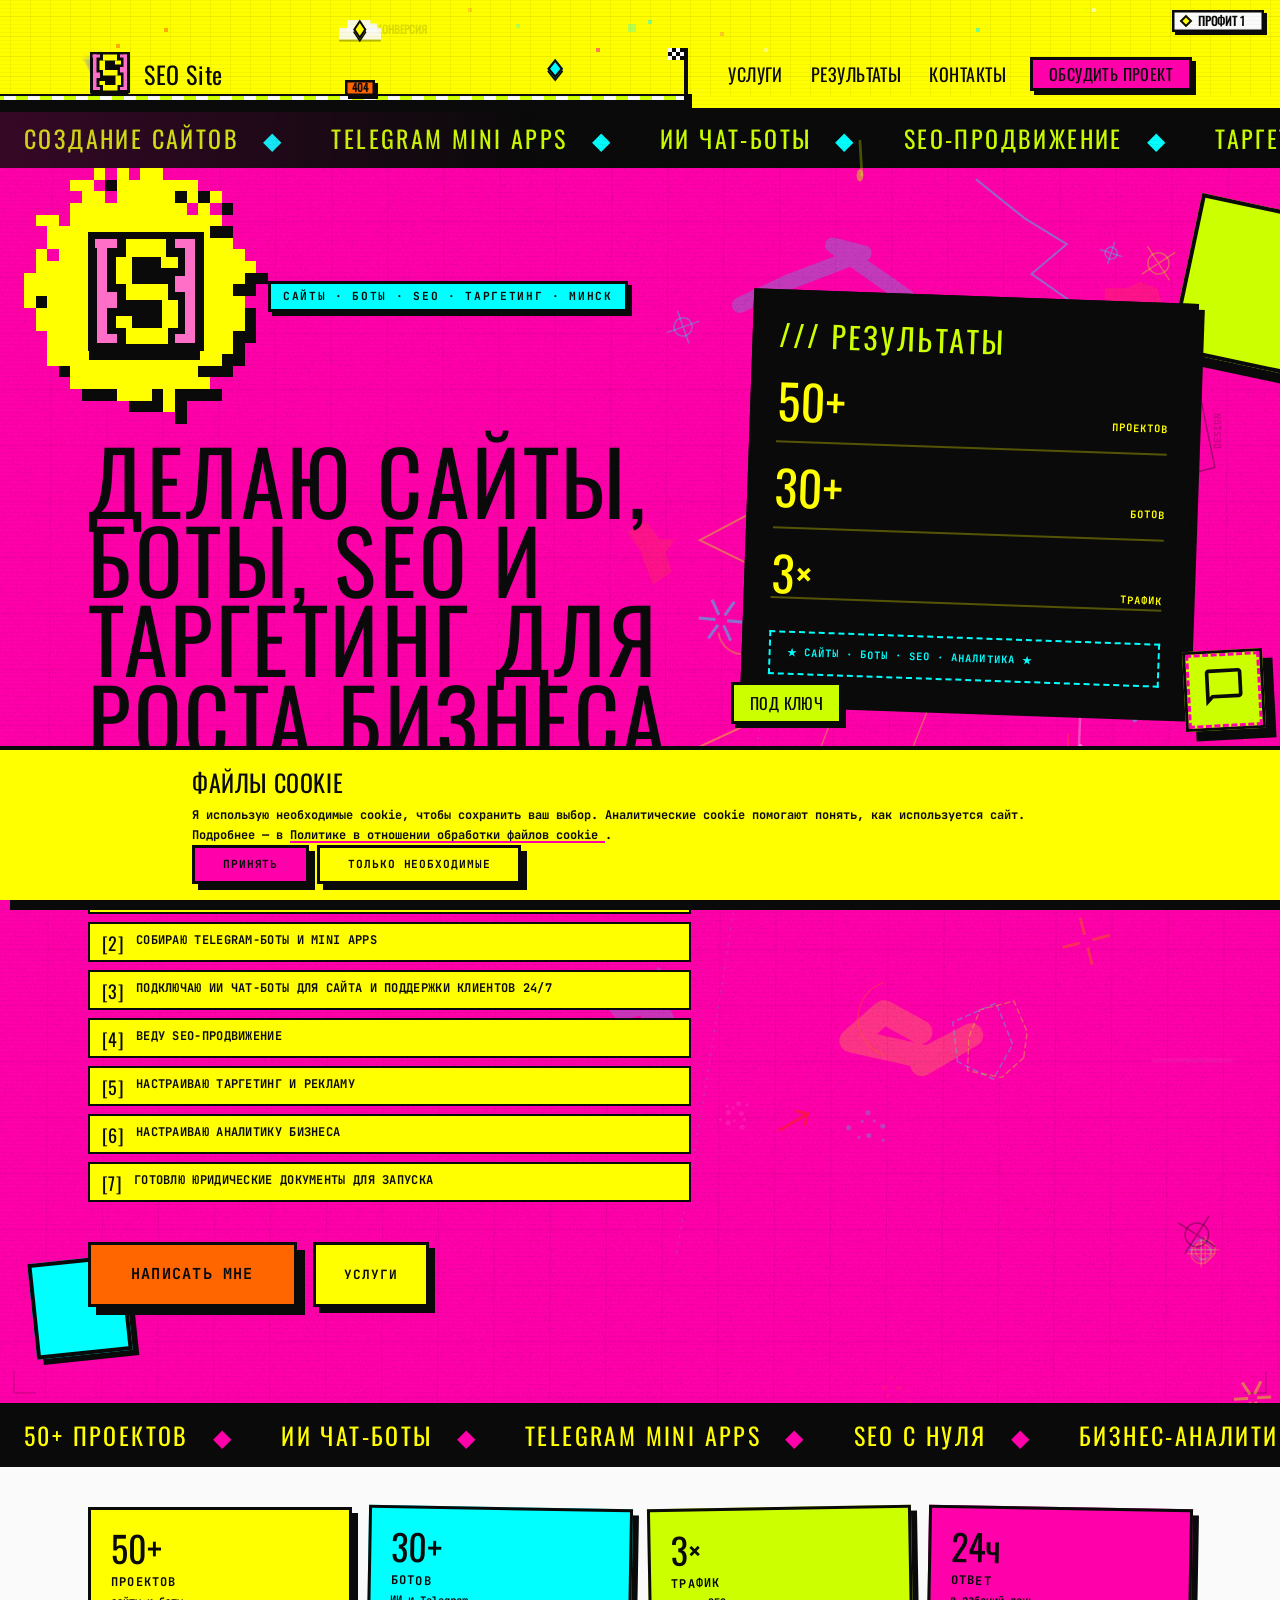
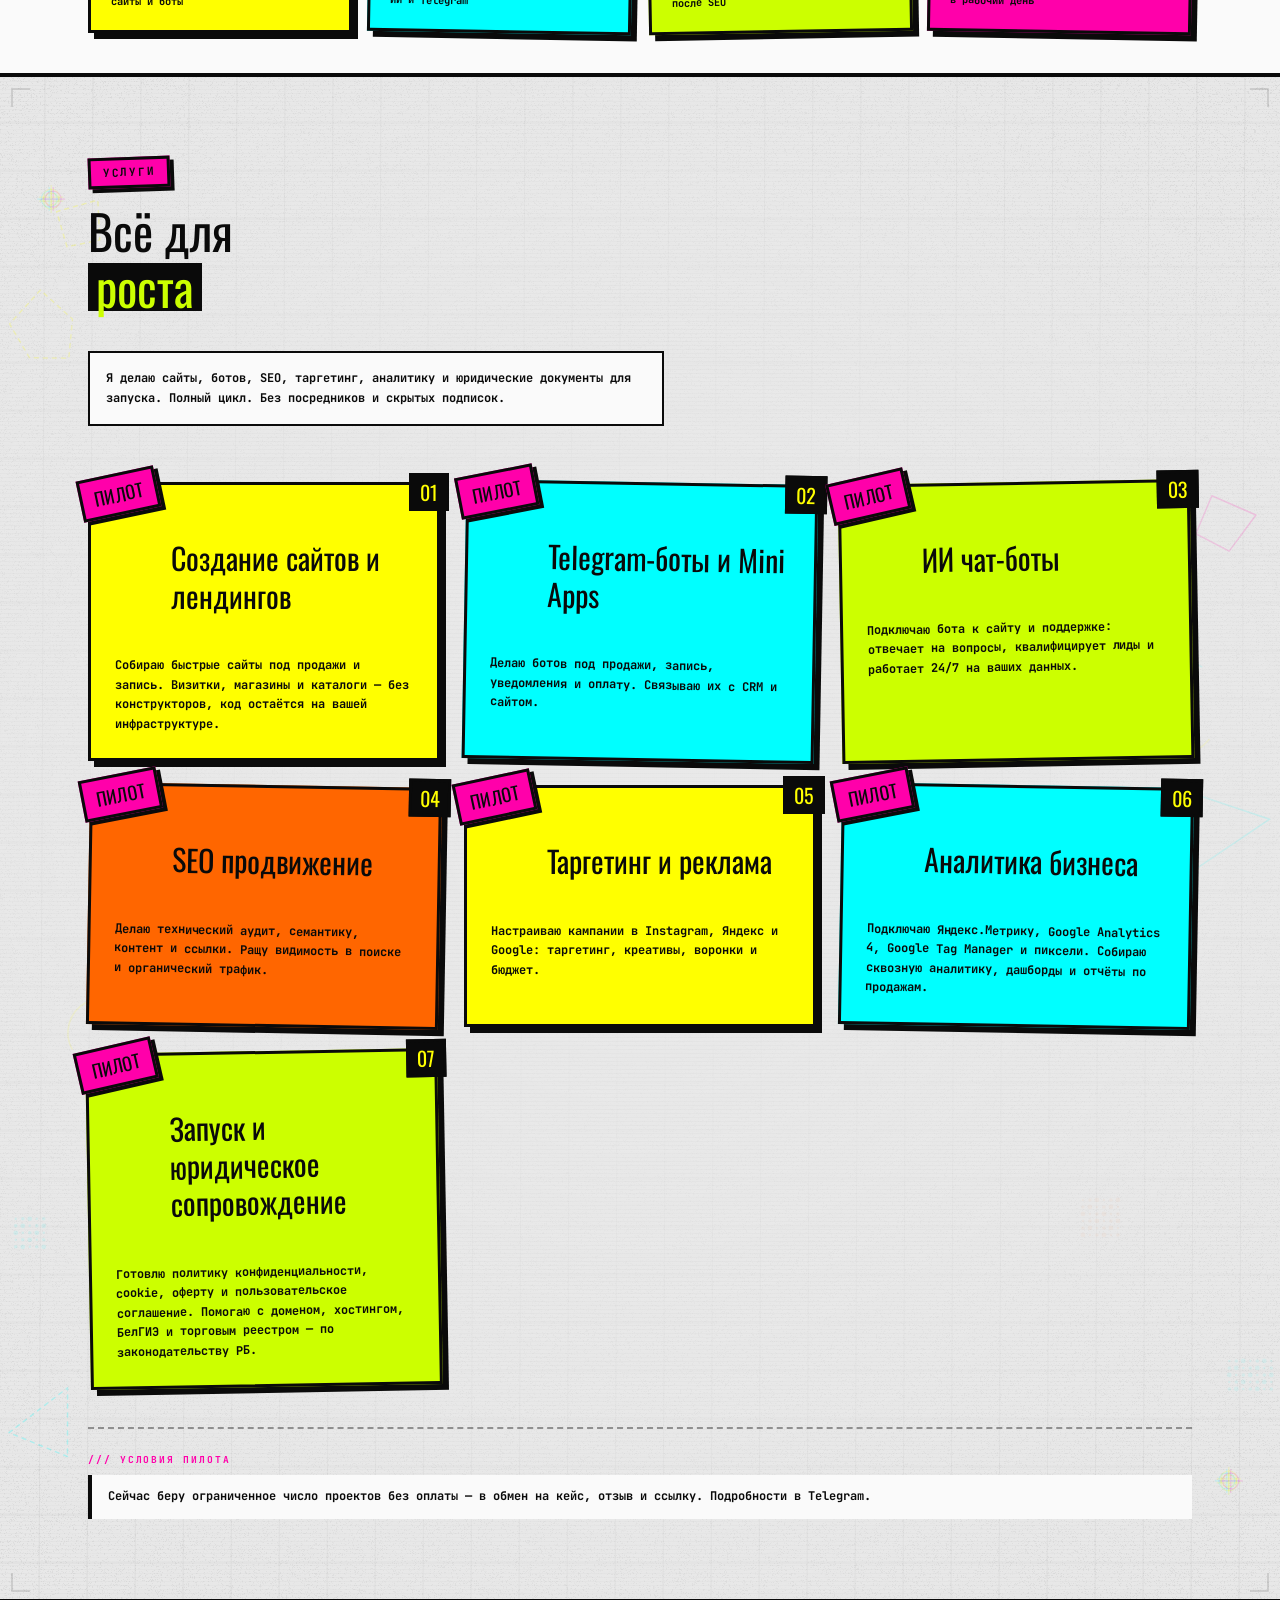
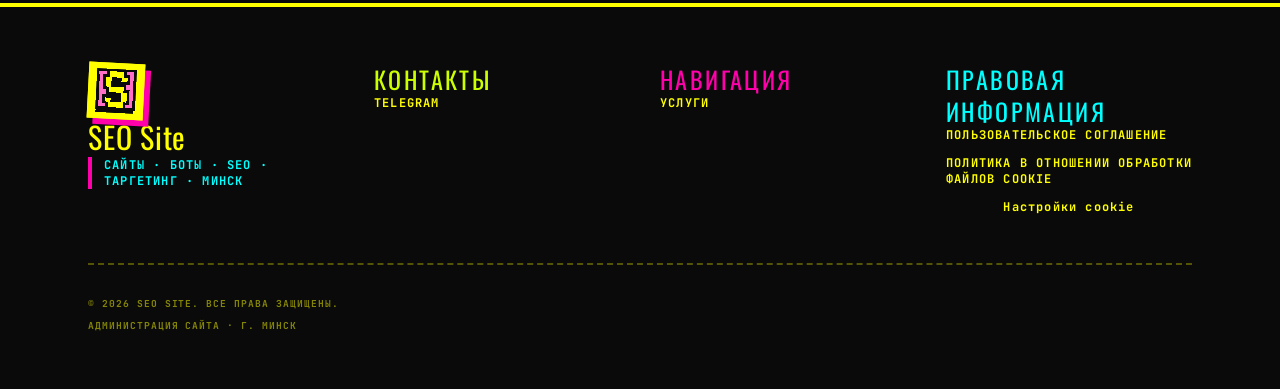
==== commit bba7cea1: "Updates" ====
--- a/index.html
+++ b/index.html
@@ -1,33 +1,33 @@
-<!DOCTYPE html><html lang="ru"> <head><meta charset="UTF-8"><meta name="viewport" content="width=device-width, initial-scale=1.0"><title>SEO Site — создание сайтов, боты и SEO в Минске</title><meta name="description" content="Создание сайтов и лендингов в Минске, ИИ чат-боты, Telegram-боты и Mini Apps. SEO-продвижение и аналитика бизнеса под ключ — без конструкторов и скрытых подписок."><link rel="canonical" href="https://seosite.by"><meta name="robots" content="index, follow"><meta name="theme-color" content="#ffff00"><meta property="og:type" content="website"><meta property="og:locale" content="ru_BY"><meta property="og:site_name" content="SEO Site"><meta property="og:url" content="https://seosite.by"><meta property="og:title" content="SEO Site — создание сайтов, боты и SEO в Минске"><meta property="og:description" content="Создание сайтов и лендингов в Минске, ИИ чат-боты, Telegram-боты и Mini Apps. SEO-продвижение и аналитика бизнеса под ключ — без конструкторов и скрытых подписок."><meta property="og:image" content="https://seosite.by/og.png"><meta property="og:image:width" content="1200"><meta property="og:image:height" content="630"><meta property="og:image:alt" content="SEO Site — создание сайтов, боты и SEO в Минске"><meta name="twitter:card" content="summary_large_image"><meta name="twitter:title" content="SEO Site — создание сайтов, боты и SEO в Минске"><meta name="twitter:description" content="Создание сайтов и лендингов в Минске, ИИ чат-боты, Telegram-боты и Mini Apps. SEO-продвижение и аналитика бизнеса под ключ — без конструкторов и скрытых подписок."><meta name="twitter:image" content="https://seosite.by/og.png"><link rel="icon" href="/favicon.ico" sizes="any"><link rel="icon" type="image/svg+xml" href="/favicon.svg"><link rel="icon" type="image/png" sizes="32x32" href="/favicon-32.png"><link rel="apple-touch-icon" href="/apple-touch-icon.png"><script type="application/ld+json">{"@context":"https://schema.org","@type":"WebSite","name":"SEO Site","url":"https://seosite.by","description":"Создание сайтов и лендингов в Минске, ИИ чат-боты, Telegram-боты и Mini Apps. SEO-продвижение и аналитика бизнеса под ключ — без конструкторов и скрытых подписок.","inLanguage":"ru-BY","publisher":{"@type":"Organization","name":"SEO Site","url":"https://seosite.by"}}</script><script type="application/ld+json">{"@context":"https://schema.org","@type":"ProfessionalService","name":"SEO Site","url":"https://seosite.by","description":"Создание сайтов и лендингов в Минске, ИИ чат-боты, Telegram-боты и Mini Apps. SEO-продвижение и аналитика бизнеса под ключ — без конструкторов и скрытых подписок.","image":"https://seosite.by/og.png","address":{"@type":"PostalAddress","addressLocality":"Минск","addressCountry":"BY"},"areaServed":[{"@type":"City","name":"Минск"},{"@type":"Country","name":"Беларусь"}],"sameAs":["https://t.me/seositeby"],"knowsAbout":["создание сайтов","разработка сайтов","SEO-продвижение","ИИ чат-боты","Telegram-боты","Telegram Mini Apps","сквозная аналитика"],"hasOfferCatalog":{"@type":"OfferCatalog","name":"Услуги SEO Site","itemListElement":[{"@type":"Offer","name":"Создание сайтов и лендингов","description":"С быстрой загрузкой под продажи и запись. Визитки, интернет-магазины и каталоги — без конструкторов, код на вашей инфраструктуре.","priceCurrency":"BYN","itemOffered":{"@type":"Service","name":"Создание сайтов и лендингов","description":"С быстрой загрузкой под продажи и запись. Визитки, интернет-магазины и каталоги — без конструкторов, код на вашей инфраструктуре.","provider":{"@type":"ProfessionalService","name":"SEO Site"}}},{"@type":"Offer","name":"Telegram-боты и Mini Apps","description":"Продажи, запись, уведомления, оплата и интеграции с CRM и сайтом.","priceCurrency":"BYN","itemOffered":{"@type":"Service","name":"Telegram-боты и Mini Apps","description":"Продажи, запись, уведомления, оплата и интеграции с CRM и сайтом.","provider":{"@type":"ProfessionalService","name":"SEO Site"}}},{"@type":"Offer","name":"ИИ чат-боты","description":"Для сайта и поддержки клиентов 24/7. Отвечает на вопросы, квалифицирует лиды и работает круглосуточно на ваших данных.","priceCurrency":"BYN","itemOffered":{"@type":"Service","name":"ИИ чат-боты","description":"Для сайта и поддержки клиентов 24/7. Отвечает на вопросы, квалифицирует лиды и работает круглосуточно на ваших данных.","provider":{"@type":"ProfessionalService","name":"SEO Site"}}},{"@type":"Offer","name":"SEO продвижение","description":"Технический аудит, семантика, контент и ссылки. Рост видимости в поиске и органического трафика.","priceCurrency":"BYN","itemOffered":{"@type":"Service","name":"SEO продвижение","description":"Технический аудит, семантика, контент и ссылки. Рост видимости в поиске и органического трафика.","provider":{"@type":"ProfessionalService","name":"SEO Site"}}},{"@type":"Offer","name":"Таргетинг и реклама","description":"Настройка кампаний в Instagram, Яндекс и Google: таргетинг, креативы, воронки и оптимизация бюджета.","priceCurrency":"BYN","itemOffered":{"@type":"Service","name":"Таргетинг и реклама","description":"Настройка кампаний в Instagram, Яндекс и Google: таргетинг, креативы, воронки и оптимизация бюджета.","provider":{"@type":"ProfessionalService","name":"SEO Site"}}},{"@type":"Offer","name":"Аналитика бизнеса","description":"Яндекс.Метрика, Google Analytics 4, Google Tag Manager, пиксели рекламных кабинетов. Сквозная аналитика, дашборды и отчёты по продажам и маркетингу.","priceCurrency":"BYN","itemOffered":{"@type":"Service","name":"Аналитика бизнеса","description":"Яндекс.Метрика, Google Analytics 4, Google Tag Manager, пиксели рекламных кабинетов. Сквозная аналитика, дашборды и отчёты по продажам и маркетингу.","provider":{"@type":"ProfessionalService","name":"SEO Site"}}},{"@type":"Offer","name":"Запуск и юридическое сопровождение","description":"Политика конфиденциальности, cookie, оферта и пользовательское соглашение. Помощь в выборе домена и хостинга, регистрация в БелГИЭ и торговом реестре. Соблюдение законодательства РБ, в т.ч. защита персональных данных.","priceCurrency":"BYN","itemOffered":{"@type":"Service","name":"Запуск и юридическое сопровождение","description":"Политика конфиденциальности, cookie, оферта и пользовательское соглашение. Помощь в выборе домена и хостинга, регистрация в БелГИЭ и торговом реестре. Соблюдение законодательства РБ, в т.ч. защита персональных данных.","provider":{"@type":"ProfessionalService","name":"SEO Site"}}}]}}</script><style>@font-face{font-family:Oswald;font-style:normal;font-display:swap;font-weight:400;src:url(/_astro/oswald-cyrillic-400-normal.Dakd8U79.woff2) format("woff2");unicode-range:U+0301,U+0400-045F,U+0490-0491,U+04B0-04B1,U+2116}@font-face{font-family:Oswald;font-style:normal;font-display:swap;font-weight:400;src:url(/_astro/oswald-latin-400-normal.BAFo8sP8.woff2) format("woff2");unicode-range:U+0000-00FF,U+0131,U+0152-0153,U+02BB-02BC,U+02C6,U+02DA,U+02DC,U+0304,U+0308,U+0329,U+2000-206F,U+20AC,U+2122,U+2191,U+2193,U+2212,U+2215,U+FEFF,U+FFFD}@font-face{font-family:JetBrains Mono;font-style:normal;font-display:swap;font-weight:400;src:url(/_astro/jetbrains-mono-cyrillic-400-normal.BEIGL1Tu.woff2) format("woff2");unicode-range:U+0301,U+0400-045F,U+0490-0491,U+04B0-04B1,U+2116}@font-face{font-family:JetBrains Mono;font-style:normal;font-display:swap;font-weight:400;src:url(/_astro/jetbrains-mono-latin-400-normal.V6pRDFza.woff2) format("woff2");unicode-range:U+0000-00FF,U+0131,U+0152-0153,U+02BB-02BC,U+02C6,U+02DA,U+02DC,U+0304,U+0308,U+0329,U+2000-206F,U+20AC,U+2122,U+2191,U+2193,U+2212,U+2215,U+FEFF,U+FFFD}</style><link rel="preload" href="/_astro/oswald-cyrillic-400-normal.Dakd8U79.woff2" as="font" type="font/woff2" crossorigin><link rel="preload" href="/_astro/oswald-latin-400-normal.BAFo8sP8.woff2" as="font" type="font/woff2" crossorigin><link rel="preload" href="/_astro/jetbrains-mono-cyrillic-400-normal.BEIGL1Tu.woff2" as="font" type="font/woff2" crossorigin><link rel="preload" href="/_astro/jetbrains-mono-latin-400-normal.V6pRDFza.woff2" as="font" type="font/woff2" crossorigin><style>*,:before,:after{--tw-translate-x:0;--tw-translate-y:0;--tw-rotate:0;--tw-skew-x:0;--tw-skew-y:0;--tw-scale-x:1;--tw-scale-y:1;--tw-pan-x: ;--tw-pan-y: ;--tw-pinch-zoom: ;--tw-ring-offset-shadow:0 0 #0000;--tw-ring-shadow:0 0 #0000;--tw-shadow:0 0 #0000;--tw-shadow-colored:0 0 #0000;--tw-contain-size: ;--tw-contain-layout: ;--tw-contain-paint: ;--tw-contain-style: }*,:before,:after{box-sizing:border-box;border-width:0;border-style:solid;border-color:#e5e7eb}:before,:after{--tw-content:""}html{line-height:1.5;-webkit-text-size-adjust:100%;-moz-tab-size:4;-o-tab-size:4;tab-size:4;font-family:JetBrains Mono,Courier New,monospace;font-feature-settings:normal;font-variation-settings:normal;-webkit-tap-highlight-color:transparent}body{margin:0;line-height:inherit}h1{font-size:inherit;font-weight:inherit}a{color:inherit;text-decoration:inherit}button{font-family:inherit;font-feature-settings:inherit;font-variation-settings:inherit;font-size:100%;font-weight:inherit;line-height:inherit;letter-spacing:inherit;color:inherit;margin:0;padding:0}button{text-transform:none}button{-webkit-appearance:button;background-color:transparent;background-image:none}h1,p{margin:0}ul{list-style:none;margin:0;padding:0}button{cursor:pointer}img,canvas{display:block;vertical-align:middle}img{max-width:100%;height:auto}.pointer-events-none{pointer-events:none}.fixed{position:fixed}.absolute{position:absolute}.relative{position:relative}.sticky{position:sticky}.inset-0{inset:0}.-bottom-4{bottom:-1rem}.-left-4{left:-1rem}.-right-16{right:-4rem}.bottom-12{bottom:3rem}.left-8{left:2rem}.top-0{top:0}.top-24{top:6rem}.z-10{z-index:10}.z-50{z-index:50}.z-\[60\]{z-index:60}.mx-auto{margin-left:auto;margin-right:auto}.mb-14{margin-bottom:3.5rem}.ml-auto{margin-left:auto}.mt-0\.5{margin-top:.125rem}.mt-10{margin-top:2.5rem}.mt-6{margin-top:1.5rem}.mt-8{margin-top:2rem}.mt-auto{margin-top:auto}.block{display:block}.flex{display:flex}.grid{display:grid}.hidden{display:none}.h-10{height:2.5rem}.h-11{height:2.75rem}.h-24{height:6rem}.h-40{height:10rem}.h-9{height:2.25rem}.h-\[3px\]{height:3px}.h-full{height:100%}.min-h-\[112px\]{min-height:112px}.w-10{width:2.5rem}.w-11{width:2.75rem}.w-24{width:6rem}.w-4{width:1rem}.w-40{width:10rem}.w-9{width:2.25rem}.w-auto{width:auto}.w-full{width:100%}.max-w-6xl{max-width:72rem}.max-w-lg{max-width:32rem}.max-w-none{max-width:none}.shrink-0{flex-shrink:0}.-rotate-1{--tw-rotate:-1deg;transform:translate(var(--tw-translate-x),var(--tw-translate-y)) rotate(var(--tw-rotate)) skew(var(--tw-skew-x)) skewY(var(--tw-skew-y)) scaleX(var(--tw-scale-x)) scaleY(var(--tw-scale-y))}.-rotate-6{--tw-rotate:-6deg;transform:translate(var(--tw-translate-x),var(--tw-translate-y)) rotate(var(--tw-rotate)) skew(var(--tw-skew-x)) skewY(var(--tw-skew-y)) scaleX(var(--tw-scale-x)) scaleY(var(--tw-scale-y))}.rotate-1{--tw-rotate:1deg;transform:translate(var(--tw-translate-x),var(--tw-translate-y)) rotate(var(--tw-rotate)) skew(var(--tw-skew-x)) skewY(var(--tw-skew-y)) scaleX(var(--tw-scale-x)) scaleY(var(--tw-scale-y))}.rotate-12{--tw-rotate:12deg;transform:translate(var(--tw-translate-x),var(--tw-translate-y)) rotate(var(--tw-rotate)) skew(var(--tw-skew-x)) skewY(var(--tw-skew-y)) scaleX(var(--tw-scale-x)) scaleY(var(--tw-scale-y))}.rotate-2{--tw-rotate:2deg;transform:translate(var(--tw-translate-x),var(--tw-translate-y)) rotate(var(--tw-rotate)) skew(var(--tw-skew-x)) skewY(var(--tw-skew-y)) scaleX(var(--tw-scale-x)) scaleY(var(--tw-scale-y))}.touch-manipulation{touch-action:manipulation}.flex-col{flex-direction:column}.flex-wrap{flex-wrap:wrap}.items-start{align-items:flex-start}.items-end{align-items:flex-end}.items-center{align-items:center}.justify-center{justify-content:center}.justify-between{justify-content:space-between}.gap-0{gap:0px}.gap-1{gap:.25rem}.gap-10{gap:2.5rem}.gap-16{gap:4rem}.gap-2{gap:.5rem}.gap-3{gap:.75rem}.gap-4{gap:1rem}.gap-6{gap:1.5rem}.gap-\[5px\]{gap:5px}.space-y-2>:not([hidden])~:not([hidden]){--tw-space-y-reverse:0;margin-top:calc(.5rem * calc(1 - var(--tw-space-y-reverse)));margin-bottom:calc(.5rem * var(--tw-space-y-reverse))}.space-y-4>:not([hidden])~:not([hidden]){--tw-space-y-reverse:0;margin-top:calc(1rem * calc(1 - var(--tw-space-y-reverse)));margin-bottom:calc(1rem * var(--tw-space-y-reverse))}.space-y-5>:not([hidden])~:not([hidden]){--tw-space-y-reverse:0;margin-top:calc(1.25rem * calc(1 - var(--tw-space-y-reverse)));margin-bottom:calc(1.25rem * var(--tw-space-y-reverse))}.overflow-hidden{overflow:hidden}.border-0{border-width:0px}.border-2{border-width:2px}.border-3{border-width:3px}.border-4{border-width:4px}.border-b-2{border-bottom-width:2px}.border-b-4{border-bottom-width:4px}.border-l-4{border-left-width:4px}.border-dashed{border-style:dashed}.border-acid-cyan{--tw-border-opacity:1;border-color:rgb(0 255 255 / var(--tw-border-opacity, 1))}.border-acid-yellow\/30{border-color:#ffff004d}.border-brutal-black{--tw-border-opacity:1;border-color:rgb(10 10 10 / var(--tw-border-opacity, 1))}.border-transparent{border-color:transparent}.\!bg-acid-cyan{--tw-bg-opacity:1 !important;background-color:rgb(0 255 255 / var(--tw-bg-opacity, 1))!important}.bg-acid-cyan{--tw-bg-opacity:1;background-color:rgb(0 255 255 / var(--tw-bg-opacity, 1))}.bg-acid-lime{--tw-bg-opacity:1;background-color:rgb(204 255 0 / var(--tw-bg-opacity, 1))}.bg-acid-pink{--tw-bg-opacity:1;background-color:rgb(255 0 170 / var(--tw-bg-opacity, 1))}.bg-acid-yellow{--tw-bg-opacity:1;background-color:rgb(255 255 0 / var(--tw-bg-opacity, 1))}.bg-brutal-black{--tw-bg-opacity:1;background-color:rgb(10 10 10 / var(--tw-bg-opacity, 1))}.bg-brutal-white{--tw-bg-opacity:1;background-color:rgb(250 250 250 / var(--tw-bg-opacity, 1))}.bg-brutal-white\/60{background-color:#fafafa99}.p-6{padding:1.5rem}.px-2\.5{padding-left:.625rem;padding-right:.625rem}.px-3{padding-left:.75rem;padding-right:.75rem}.px-4{padding-left:1rem;padding-right:1rem}.px-5{padding-left:1.25rem;padding-right:1.25rem}.px-6{padding-left:1.5rem;padding-right:1.5rem}.py-1{padding-top:.25rem;padding-bottom:.25rem}.py-1\.5{padding-top:.375rem;padding-bottom:.375rem}.py-2{padding-top:.5rem;padding-bottom:.5rem}.py-2\.5{padding-top:.625rem;padding-bottom:.625rem}.py-3{padding-top:.75rem;padding-bottom:.75rem}.py-4{padding-top:1rem;padding-bottom:1rem}.pb-0{padding-bottom:0}.pb-10{padding-bottom:2.5rem}.pb-14{padding-bottom:3.5rem}.pb-3{padding-bottom:.75rem}.pb-4{padding-bottom:1rem}.pl-4{padding-left:1rem}.pt-20{padding-top:5rem}.pt-6{padding-top:1.5rem}.pt-8{padding-top:2rem}.font-display{font-family:Oswald,Impact,sans-serif}.text-2xl{font-size:1.5rem;line-height:2rem}.text-3xl{font-size:1.875rem;line-height:2.25rem}.text-4xl{font-size:2.25rem;line-height:2.5rem}.text-5xl{font-size:3rem;line-height:1}.text-\[0\.65rem\]{font-size:.65rem}.text-\[clamp\(3rem\,8vw\,5\.5rem\)\]{font-size:clamp(3rem,8vw,5.5rem)}.text-base{font-size:1rem;line-height:1.5rem}.text-lg{font-size:1.125rem;line-height:1.75rem}.text-sm{font-size:.875rem;line-height:1.25rem}.text-xl{font-size:1.25rem;line-height:1.75rem}.text-xs{font-size:.75rem;line-height:1rem}.font-bold{font-weight:700}.uppercase{text-transform:uppercase}.leading-\[0\.9\]{line-height:.9}.leading-none{line-height:1}.leading-relaxed{line-height:1.625}.tracking-wide{letter-spacing:.025em}.tracking-widest{letter-spacing:.1em}.text-acid-cyan{color:#0ff}.text-acid-lime{color:#cf0}.text-acid-yellow{color:#ff0}.text-brutal-black{color:#0a0a0a}.shadow-brutal{--tw-shadow:6px 6px 0 0 #0A0A0A;--tw-shadow-colored:6px 6px 0 0 var(--tw-shadow-color);box-shadow:var(--tw-ring-offset-shadow, 0 0 #0000),var(--tw-ring-shadow, 0 0 #0000),var(--tw-shadow)}.shadow-brutal-lg{--tw-shadow:10px 10px 0 0 #0A0A0A;--tw-shadow-colored:10px 10px 0 0 var(--tw-shadow-color);box-shadow:var(--tw-ring-offset-shadow, 0 0 #0000),var(--tw-ring-shadow, 0 0 #0000),var(--tw-shadow)}.shadow-brutal-sm{--tw-shadow:4px 4px 0 0 #0A0A0A;--tw-shadow-colored:4px 4px 0 0 var(--tw-shadow-color);box-shadow:var(--tw-ring-offset-shadow, 0 0 #0000),var(--tw-ring-shadow, 0 0 #0000),var(--tw-shadow)}.transition-colors{transition-property:color,background-color,border-color,text-decoration-color,fill,stroke;transition-timing-function:cubic-bezier(.4,0,.2,1);transition-duration:.15s}.transition-transform{transition-property:transform;transition-timing-function:cubic-bezier(.4,0,.2,1);transition-duration:.15s}.hover\:-translate-y-0\.5:hover{--tw-translate-y:-.125rem;transform:translate(var(--tw-translate-x),var(--tw-translate-y)) rotate(var(--tw-rotate)) skew(var(--tw-skew-x)) skewY(var(--tw-skew-y)) scaleX(var(--tw-scale-x)) scaleY(var(--tw-scale-y))}.hover\:border-brutal-black:hover{--tw-border-opacity:1;border-color:rgb(10 10 10 / var(--tw-border-opacity, 1))}.hover\:bg-brutal-white:hover{--tw-bg-opacity:1;background-color:rgb(250 250 250 / var(--tw-bg-opacity, 1))}@media(min-width:640px){.sm\:-mt-8{margin-top:-2rem}.sm\:block{display:block}.sm\:h-28{height:7rem}.sm\:gap-3{gap:.75rem}.sm\:p-8{padding:2rem}.sm\:px-6{padding-left:1.5rem;padding-right:1.5rem}.sm\:py-20{padding-top:5rem;padding-bottom:5rem}.sm\:text-2xl{font-size:1.5rem;line-height:2rem}.sm\:text-base{font-size:1rem;line-height:1.5rem}}@media(min-width:768px){.md\:flex{display:flex}.md\:hidden{display:none}}@media(min-width:1024px){.lg\:mb-20{margin-bottom:5rem}.lg\:mt-8{margin-top:2rem}.lg\:block{display:block}.lg\:h-32{height:8rem}.lg\:grid-cols-\[1\.15fr_0\.85fr\]{grid-template-columns:1.15fr .85fr}.lg\:gap-14{gap:3.5rem}.lg\:py-24{padding-top:6rem;padding-bottom:6rem}}html{scroll-padding-top:var(--header-offset, 4.5rem)}body{cursor:url(/cursors/cursor-default.svg) 6 3,default;background-image:linear-gradient(#0a0a0a12 1px,transparent 1px),linear-gradient(90deg,#0a0a0a12 1px,transparent 1px);background-size:32px 32px}a,button{cursor:url(/cursors/cursor-pointer.svg) 6 3,pointer}h1{font-family:Oswald,Impact,sans-serif;font-weight:400;letter-spacing:.04em;text-transform:uppercase}.font-display{font-weight:400}.section-tag{display:inline-block;border:3px solid #0a0a0a;background:#ff0;padding:.25rem .75rem;font-size:.7rem;font-weight:700;text-transform:uppercase;letter-spacing:.15em;box-shadow:4px 4px #0a0a0a;transform:rotate(-2deg)}.btn-brutal{display:inline-flex;align-items:center;justify-content:center;gap:.5rem;border:3px solid #0a0a0a;background:#f0a;padding:.875rem 1.75rem;font-size:.8rem;font-weight:700;text-transform:uppercase;letter-spacing:.08em;color:#0a0a0a;box-shadow:6px 6px #0a0a0a;transition:transform .1s ease,box-shadow .1s ease;cursor:url(/cursors/cursor-pointer.svg) 6 3,pointer}@media(hover:hover)and (pointer:fine){.btn-brutal:hover{transform:translate(3px,3px);box-shadow:3px 3px #0a0a0a}}.btn-brutal:focus-visible{outline:3px dashed #00ffff;outline-offset:4px}.btn-brutal-outline{display:inline-flex;align-items:center;justify-content:center;gap:.5rem;border:3px solid #0a0a0a;background:#ff0;padding:.875rem 1.75rem;font-size:.8rem;font-weight:700;text-transform:uppercase;letter-spacing:.08em;color:#0a0a0a;box-shadow:6px 6px #0a0a0a;transition:transform .1s ease,box-shadow .1s ease;cursor:url(/cursors/cursor-pointer.svg) 6 3,pointer}@media(hover:hover)and (pointer:fine){.btn-brutal-outline:hover{background:#cf0;transform:translate(3px,3px);box-shadow:3px 3px #0a0a0a}}.btn-brutal-outline:focus-visible{outline:3px dashed #ff00aa;outline-offset:4px}.brutal-card{border:3px solid #0a0a0a;box-shadow:6px 6px #0a0a0a}.marquee-track-reverse{display:flex;width:-moz-max-content;width:max-content;animation:marquee-reverse 18s linear infinite}@keyframes marquee-reverse{0%{transform:translate(-50%)}to{transform:translate(0)}}@media(prefers-reduced-motion:reduce){body{cursor:auto}.marquee-track-reverse{animation:none}.btn-brutal:hover,.btn-brutal-outline:hover{transform:none;box-shadow:6px 6px #0a0a0a}}#header-logo-mark{transition:opacity .6s ease}@media(prefers-reduced-motion:reduce){#header-logo-mark{transition:none}}.hero-enter[data-astro-cid-bbe6dxrz]{opacity:0;transform:translateY(20px) rotate(-2deg);animation:hero-pop .5s cubic-bezier(.68,-.55,.27,1.55) forwards;animation-delay:var(--delay, 0ms)}@keyframes hero-pop{to{opacity:1;transform:translateY(0) rotate(0)}}.hero-cta[data-astro-cid-bbe6dxrz]{background:#f60;padding:1.125rem 2.5rem;font-size:.95rem;box-shadow:8px 8px #0a0a0a;animation:hero-cta-wiggle 3.5s ease-in-out infinite}@media(hover:hover)and (pointer:fine){.hero-cta[data-astro-cid-bbe6dxrz]:hover{animation-play-state:paused;transform:translate(3px,3px);box-shadow:5px 5px #0a0a0a}}@keyframes hero-cta-wiggle{0%,82%,to{transform:rotate(0)}84%{transform:rotate(-4deg) translate(-3px)}86%{transform:rotate(4deg) translate(3px)}88%{transform:rotate(-3deg) translate(-2px)}90%{transform:rotate(3deg) translate(2px)}92%{transform:rotate(-2deg)}94%{transform:rotate(2deg)}}@media(prefers-reduced-motion:reduce){.hero-enter[data-astro-cid-bbe6dxrz]{opacity:1;transform:none;animation:none}.hero-cta[data-astro-cid-bbe6dxrz]{animation:none}}</style><link rel="preload" href="/_astro/cookies.HTUyY1E0.css" onload="this.onload=null;this.rel='stylesheet'" as="style"><noscript><link rel="stylesheet" href="/_astro/cookies.HTUyY1E0.css"></noscript>
+<!DOCTYPE html><html lang="ru"> <head><meta charset="UTF-8"><meta name="viewport" content="width=device-width, initial-scale=1.0"><title>SEO Site — я делаю сайты, боты и SEO в Минске</title><meta name="description" content="Я делаю сайты и лендинги в Минске, ИИ чат-боты, Telegram-боты и Mini Apps. Веду SEO-продвижение и аналитику бизнеса под ключ — без конструкторов и скрытых подписок."><link rel="canonical" href="https://seosite.by"><meta name="robots" content="index, follow"><meta name="theme-color" content="#ffff00"><meta property="og:type" content="website"><meta property="og:locale" content="ru_BY"><meta property="og:site_name" content="SEO Site"><meta property="og:url" content="https://seosite.by"><meta property="og:title" content="SEO Site — я делаю сайты, боты и SEO в Минске"><meta property="og:description" content="Я делаю сайты и лендинги в Минске, ИИ чат-боты, Telegram-боты и Mini Apps. Веду SEO-продвижение и аналитику бизнеса под ключ — без конструкторов и скрытых подписок."><meta property="og:image" content="https://seosite.by/og.png"><meta property="og:image:width" content="1200"><meta property="og:image:height" content="630"><meta property="og:image:alt" content="SEO Site — я делаю сайты, боты и SEO в Минске"><meta name="twitter:card" content="summary_large_image"><meta name="twitter:title" content="SEO Site — я делаю сайты, боты и SEO в Минске"><meta name="twitter:description" content="Я делаю сайты и лендинги в Минске, ИИ чат-боты, Telegram-боты и Mini Apps. Веду SEO-продвижение и аналитику бизнеса под ключ — без конструкторов и скрытых подписок."><meta name="twitter:image" content="https://seosite.by/og.png"><link rel="icon" href="/favicon.ico" sizes="any"><link rel="icon" type="image/svg+xml" href="/favicon.svg"><link rel="icon" type="image/png" sizes="32x32" href="/favicon-32.png"><link rel="apple-touch-icon" href="/apple-touch-icon.png"><script type="application/ld+json">{"@context":"https://schema.org","@type":"WebSite","name":"SEO Site","url":"https://seosite.by","description":"Я делаю сайты и лендинги в Минске, ИИ чат-боты, Telegram-боты и Mini Apps. Веду SEO-продвижение и аналитику бизнеса под ключ — без конструкторов и скрытых подписок.","inLanguage":"ru-BY","publisher":{"@type":"Organization","name":"SEO Site","url":"https://seosite.by"}}</script><script type="application/ld+json">{"@context":"https://schema.org","@type":"ProfessionalService","name":"SEO Site","url":"https://seosite.by","description":"Я делаю сайты и лендинги в Минске, ИИ чат-боты, Telegram-боты и Mini Apps. Веду SEO-продвижение и аналитику бизнеса под ключ — без конструкторов и скрытых подписок.","image":"https://seosite.by/og.png","address":{"@type":"PostalAddress","addressLocality":"Минск","addressCountry":"BY"},"areaServed":[{"@type":"City","name":"Минск"},{"@type":"Country","name":"Беларусь"}],"sameAs":["https://t.me/seositeby"],"knowsAbout":["создание сайтов","разработка сайтов","SEO-продвижение","ИИ чат-боты","Telegram-боты","Telegram Mini Apps","сквозная аналитика"],"hasOfferCatalog":{"@type":"OfferCatalog","name":"Услуги SEO Site","itemListElement":[{"@type":"Offer","name":"Создание сайтов и лендингов","description":"Собираю быстрые сайты под продажи и запись. Визитки, магазины и каталоги — без конструкторов, код остаётся на вашей инфраструктуре.","priceCurrency":"BYN","itemOffered":{"@type":"Service","name":"Создание сайтов и лендингов","description":"Собираю быстрые сайты под продажи и запись. Визитки, магазины и каталоги — без конструкторов, код остаётся на вашей инфраструктуре.","provider":{"@type":"ProfessionalService","name":"SEO Site"}}},{"@type":"Offer","name":"Telegram-боты и Mini Apps","description":"Делаю ботов под продажи, запись, уведомления и оплату. Связываю их с CRM и сайтом.","priceCurrency":"BYN","itemOffered":{"@type":"Service","name":"Telegram-боты и Mini Apps","description":"Делаю ботов под продажи, запись, уведомления и оплату. Связываю их с CRM и сайтом.","provider":{"@type":"ProfessionalService","name":"SEO Site"}}},{"@type":"Offer","name":"ИИ чат-боты","description":"Подключаю бота к сайту и поддержке: отвечает на вопросы, квалифицирует лиды и работает 24/7 на ваших данных.","priceCurrency":"BYN","itemOffered":{"@type":"Service","name":"ИИ чат-боты","description":"Подключаю бота к сайту и поддержке: отвечает на вопросы, квалифицирует лиды и работает 24/7 на ваших данных.","provider":{"@type":"ProfessionalService","name":"SEO Site"}}},{"@type":"Offer","name":"SEO продвижение","description":"Делаю технический аудит, семантику, контент и ссылки. Ращу видимость в поиске и органический трафик.","priceCurrency":"BYN","itemOffered":{"@type":"Service","name":"SEO продвижение","description":"Делаю технический аудит, семантику, контент и ссылки. Ращу видимость в поиске и органический трафик.","provider":{"@type":"ProfessionalService","name":"SEO Site"}}},{"@type":"Offer","name":"Таргетинг и реклама","description":"Настраиваю кампании в Instagram, Яндекс и Google: таргетинг, креативы, воронки и бюджет.","priceCurrency":"BYN","itemOffered":{"@type":"Service","name":"Таргетинг и реклама","description":"Настраиваю кампании в Instagram, Яндекс и Google: таргетинг, креативы, воронки и бюджет.","provider":{"@type":"ProfessionalService","name":"SEO Site"}}},{"@type":"Offer","name":"Аналитика бизнеса","description":"Подключаю Яндекс.Метрику, Google Analytics 4, Google Tag Manager и пиксели. Собираю сквозную аналитику, дашборды и отчёты по продажам.","priceCurrency":"BYN","itemOffered":{"@type":"Service","name":"Аналитика бизнеса","description":"Подключаю Яндекс.Метрику, Google Analytics 4, Google Tag Manager и пиксели. Собираю сквозную аналитику, дашборды и отчёты по продажам.","provider":{"@type":"ProfessionalService","name":"SEO Site"}}},{"@type":"Offer","name":"Запуск и юридическое сопровождение","description":"Готовлю политику конфиденциальности, cookie, оферту и пользовательское соглашение. Помогаю с доменом, хостингом, БелГИЭ и торговым реестром — по законодательству РБ.","priceCurrency":"BYN","itemOffered":{"@type":"Service","name":"Запуск и юридическое сопровождение","description":"Готовлю политику конфиденциальности, cookie, оферту и пользовательское соглашение. Помогаю с доменом, хостингом, БелГИЭ и торговым реестром — по законодательству РБ.","provider":{"@type":"ProfessionalService","name":"SEO Site"}}}]}}</script><style>@font-face{font-family:Oswald;font-style:normal;font-display:swap;font-weight:400;src:url(/_astro/oswald-cyrillic-400-normal.Dakd8U79.woff2) format("woff2");unicode-range:U+0301,U+0400-045F,U+0490-0491,U+04B0-04B1,U+2116}@font-face{font-family:Oswald;font-style:normal;font-display:swap;font-weight:400;src:url(/_astro/oswald-latin-400-normal.BAFo8sP8.woff2) format("woff2");unicode-range:U+0000-00FF,U+0131,U+0152-0153,U+02BB-02BC,U+02C6,U+02DA,U+02DC,U+0304,U+0308,U+0329,U+2000-206F,U+20AC,U+2122,U+2191,U+2193,U+2212,U+2215,U+FEFF,U+FFFD}@font-face{font-family:JetBrains Mono;font-style:normal;font-display:swap;font-weight:400;src:url(/_astro/jetbrains-mono-cyrillic-400-normal.BEIGL1Tu.woff2) format("woff2");unicode-range:U+0301,U+0400-045F,U+0490-0491,U+04B0-04B1,U+2116}@font-face{font-family:JetBrains Mono;font-style:normal;font-display:swap;font-weight:400;src:url(/_astro/jetbrains-mono-latin-400-normal.V6pRDFza.woff2) format("woff2");unicode-range:U+0000-00FF,U+0131,U+0152-0153,U+02BB-02BC,U+02C6,U+02DA,U+02DC,U+0304,U+0308,U+0329,U+2000-206F,U+20AC,U+2122,U+2191,U+2193,U+2212,U+2215,U+FEFF,U+FFFD}</style><link rel="preload" href="/_astro/oswald-cyrillic-400-normal.Dakd8U79.woff2" as="font" type="font/woff2" crossorigin><link rel="preload" href="/_astro/oswald-latin-400-normal.BAFo8sP8.woff2" as="font" type="font/woff2" crossorigin><link rel="preload" href="/_astro/jetbrains-mono-cyrillic-400-normal.BEIGL1Tu.woff2" as="font" type="font/woff2" crossorigin><link rel="preload" href="/_astro/jetbrains-mono-latin-400-normal.V6pRDFza.woff2" as="font" type="font/woff2" crossorigin><style>*,:before,:after{--tw-translate-x:0;--tw-translate-y:0;--tw-rotate:0;--tw-skew-x:0;--tw-skew-y:0;--tw-scale-x:1;--tw-scale-y:1;--tw-pan-x: ;--tw-pan-y: ;--tw-pinch-zoom: ;--tw-ring-offset-shadow:0 0 #0000;--tw-ring-shadow:0 0 #0000;--tw-shadow:0 0 #0000;--tw-shadow-colored:0 0 #0000;--tw-contain-size: ;--tw-contain-layout: ;--tw-contain-paint: ;--tw-contain-style: }*,:before,:after{box-sizing:border-box;border-width:0;border-style:solid;border-color:#e5e7eb}:before,:after{--tw-content:""}html{line-height:1.5;-webkit-text-size-adjust:100%;-moz-tab-size:4;-o-tab-size:4;tab-size:4;font-family:JetBrains Mono,Courier New,monospace;font-feature-settings:normal;font-variation-settings:normal;-webkit-tap-highlight-color:transparent}body{margin:0;line-height:inherit}h1{font-size:inherit;font-weight:inherit}a{color:inherit;text-decoration:inherit}button{font-family:inherit;font-feature-settings:inherit;font-variation-settings:inherit;font-size:100%;font-weight:inherit;line-height:inherit;letter-spacing:inherit;color:inherit;margin:0;padding:0}button{text-transform:none}button{-webkit-appearance:button;background-color:transparent;background-image:none}h1,p{margin:0}ul{list-style:none;margin:0;padding:0}button{cursor:pointer}img,canvas{display:block;vertical-align:middle}img{max-width:100%;height:auto}.pointer-events-none{pointer-events:none}.fixed{position:fixed}.absolute{position:absolute}.relative{position:relative}.sticky{position:sticky}.inset-0{inset:0}.-bottom-4{bottom:-1rem}.-left-4{left:-1rem}.-right-16{right:-4rem}.bottom-12{bottom:3rem}.left-8{left:2rem}.top-0{top:0}.top-24{top:6rem}.z-10{z-index:10}.z-50{z-index:50}.z-\[60\]{z-index:60}.mx-auto{margin-left:auto;margin-right:auto}.mb-14{margin-bottom:3.5rem}.ml-auto{margin-left:auto}.mt-0\.5{margin-top:.125rem}.mt-10{margin-top:2.5rem}.mt-6{margin-top:1.5rem}.mt-8{margin-top:2rem}.mt-auto{margin-top:auto}.block{display:block}.flex{display:flex}.grid{display:grid}.hidden{display:none}.h-10{height:2.5rem}.h-11{height:2.75rem}.h-24{height:6rem}.h-40{height:10rem}.h-9{height:2.25rem}.h-\[3px\]{height:3px}.h-full{height:100%}.min-h-\[112px\]{min-height:112px}.w-10{width:2.5rem}.w-11{width:2.75rem}.w-24{width:6rem}.w-4{width:1rem}.w-40{width:10rem}.w-9{width:2.25rem}.w-auto{width:auto}.w-full{width:100%}.max-w-6xl{max-width:72rem}.max-w-lg{max-width:32rem}.max-w-none{max-width:none}.shrink-0{flex-shrink:0}.-rotate-1{--tw-rotate:-1deg;transform:translate(var(--tw-translate-x),var(--tw-translate-y)) rotate(var(--tw-rotate)) skew(var(--tw-skew-x)) skewY(var(--tw-skew-y)) scaleX(var(--tw-scale-x)) scaleY(var(--tw-scale-y))}.-rotate-6{--tw-rotate:-6deg;transform:translate(var(--tw-translate-x),var(--tw-translate-y)) rotate(var(--tw-rotate)) skew(var(--tw-skew-x)) skewY(var(--tw-skew-y)) scaleX(var(--tw-scale-x)) scaleY(var(--tw-scale-y))}.rotate-1{--tw-rotate:1deg;transform:translate(var(--tw-translate-x),var(--tw-translate-y)) rotate(var(--tw-rotate)) skew(var(--tw-skew-x)) skewY(var(--tw-skew-y)) scaleX(var(--tw-scale-x)) scaleY(var(--tw-scale-y))}.rotate-12{--tw-rotate:12deg;transform:translate(var(--tw-translate-x),var(--tw-translate-y)) rotate(var(--tw-rotate)) skew(var(--tw-skew-x)) skewY(var(--tw-skew-y)) scaleX(var(--tw-scale-x)) scaleY(var(--tw-scale-y))}.rotate-2{--tw-rotate:2deg;transform:translate(var(--tw-translate-x),var(--tw-translate-y)) rotate(var(--tw-rotate)) skew(var(--tw-skew-x)) skewY(var(--tw-skew-y)) scaleX(var(--tw-scale-x)) scaleY(var(--tw-scale-y))}.touch-manipulation{touch-action:manipulation}.flex-col{flex-direction:column}.flex-wrap{flex-wrap:wrap}.items-start{align-items:flex-start}.items-end{align-items:flex-end}.items-center{align-items:center}.justify-center{justify-content:center}.justify-between{justify-content:space-between}.gap-0{gap:0px}.gap-1{gap:.25rem}.gap-10{gap:2.5rem}.gap-16{gap:4rem}.gap-2{gap:.5rem}.gap-3{gap:.75rem}.gap-4{gap:1rem}.gap-6{gap:1.5rem}.gap-\[5px\]{gap:5px}.space-y-2>:not([hidden])~:not([hidden]){--tw-space-y-reverse:0;margin-top:calc(.5rem * calc(1 - var(--tw-space-y-reverse)));margin-bottom:calc(.5rem * var(--tw-space-y-reverse))}.space-y-4>:not([hidden])~:not([hidden]){--tw-space-y-reverse:0;margin-top:calc(1rem * calc(1 - var(--tw-space-y-reverse)));margin-bottom:calc(1rem * var(--tw-space-y-reverse))}.space-y-5>:not([hidden])~:not([hidden]){--tw-space-y-reverse:0;margin-top:calc(1.25rem * calc(1 - var(--tw-space-y-reverse)));margin-bottom:calc(1.25rem * var(--tw-space-y-reverse))}.overflow-hidden{overflow:hidden}.border-0{border-width:0px}.border-2{border-width:2px}.border-3{border-width:3px}.border-4{border-width:4px}.border-b-2{border-bottom-width:2px}.border-b-4{border-bottom-width:4px}.border-l-4{border-left-width:4px}.border-dashed{border-style:dashed}.border-acid-cyan{--tw-border-opacity:1;border-color:rgb(0 255 255 / var(--tw-border-opacity, 1))}.border-acid-yellow\/30{border-color:#ffff004d}.border-brutal-black{--tw-border-opacity:1;border-color:rgb(10 10 10 / var(--tw-border-opacity, 1))}.border-transparent{border-color:transparent}.\!bg-acid-cyan{--tw-bg-opacity:1 !important;background-color:rgb(0 255 255 / var(--tw-bg-opacity, 1))!important}.bg-acid-cyan{--tw-bg-opacity:1;background-color:rgb(0 255 255 / var(--tw-bg-opacity, 1))}.bg-acid-lime{--tw-bg-opacity:1;background-color:rgb(204 255 0 / var(--tw-bg-opacity, 1))}.bg-acid-pink{--tw-bg-opacity:1;background-color:rgb(255 0 170 / var(--tw-bg-opacity, 1))}.bg-acid-yellow{--tw-bg-opacity:1;background-color:rgb(255 255 0 / var(--tw-bg-opacity, 1))}.bg-brutal-black{--tw-bg-opacity:1;background-color:rgb(10 10 10 / var(--tw-bg-opacity, 1))}.bg-brutal-white{--tw-bg-opacity:1;background-color:rgb(250 250 250 / var(--tw-bg-opacity, 1))}.bg-brutal-white\/60{background-color:#fafafa99}.p-6{padding:1.5rem}.px-2\.5{padding-left:.625rem;padding-right:.625rem}.px-3{padding-left:.75rem;padding-right:.75rem}.px-4{padding-left:1rem;padding-right:1rem}.px-5{padding-left:1.25rem;padding-right:1.25rem}.px-6{padding-left:1.5rem;padding-right:1.5rem}.py-1{padding-top:.25rem;padding-bottom:.25rem}.py-1\.5{padding-top:.375rem;padding-bottom:.375rem}.py-2{padding-top:.5rem;padding-bottom:.5rem}.py-2\.5{padding-top:.625rem;padding-bottom:.625rem}.py-3{padding-top:.75rem;padding-bottom:.75rem}.py-4{padding-top:1rem;padding-bottom:1rem}.pb-0{padding-bottom:0}.pb-10{padding-bottom:2.5rem}.pb-14{padding-bottom:3.5rem}.pb-3{padding-bottom:.75rem}.pb-4{padding-bottom:1rem}.pl-4{padding-left:1rem}.pt-20{padding-top:5rem}.pt-6{padding-top:1.5rem}.pt-8{padding-top:2rem}.font-display{font-family:Oswald,Impact,sans-serif}.text-2xl{font-size:1.5rem;line-height:2rem}.text-3xl{font-size:1.875rem;line-height:2.25rem}.text-4xl{font-size:2.25rem;line-height:2.5rem}.text-5xl{font-size:3rem;line-height:1}.text-\[0\.65rem\]{font-size:.65rem}.text-\[clamp\(3rem\,8vw\,5\.5rem\)\]{font-size:clamp(3rem,8vw,5.5rem)}.text-base{font-size:1rem;line-height:1.5rem}.text-lg{font-size:1.125rem;line-height:1.75rem}.text-sm{font-size:.875rem;line-height:1.25rem}.text-xl{font-size:1.25rem;line-height:1.75rem}.text-xs{font-size:.75rem;line-height:1rem}.font-bold{font-weight:700}.uppercase{text-transform:uppercase}.leading-\[0\.9\]{line-height:.9}.leading-none{line-height:1}.leading-relaxed{line-height:1.625}.tracking-wide{letter-spacing:.025em}.tracking-widest{letter-spacing:.1em}.text-acid-cyan{color:#0ff}.text-acid-lime{color:#cf0}.text-acid-yellow{color:#ff0}.text-brutal-black{color:#0a0a0a}.shadow-brutal{--tw-shadow:6px 6px 0 0 #0A0A0A;--tw-shadow-colored:6px 6px 0 0 var(--tw-shadow-color);box-shadow:var(--tw-ring-offset-shadow, 0 0 #0000),var(--tw-ring-shadow, 0 0 #0000),var(--tw-shadow)}.shadow-brutal-lg{--tw-shadow:10px 10px 0 0 #0A0A0A;--tw-shadow-colored:10px 10px 0 0 var(--tw-shadow-color);box-shadow:var(--tw-ring-offset-shadow, 0 0 #0000),var(--tw-ring-shadow, 0 0 #0000),var(--tw-shadow)}.shadow-brutal-sm{--tw-shadow:4px 4px 0 0 #0A0A0A;--tw-shadow-colored:4px 4px 0 0 var(--tw-shadow-color);box-shadow:var(--tw-ring-offset-shadow, 0 0 #0000),var(--tw-ring-shadow, 0 0 #0000),var(--tw-shadow)}.transition-colors{transition-property:color,background-color,border-color,text-decoration-color,fill,stroke;transition-timing-function:cubic-bezier(.4,0,.2,1);transition-duration:.15s}.transition-transform{transition-property:transform;transition-timing-function:cubic-bezier(.4,0,.2,1);transition-duration:.15s}.hover\:-translate-y-0\.5:hover{--tw-translate-y:-.125rem;transform:translate(var(--tw-translate-x),var(--tw-translate-y)) rotate(var(--tw-rotate)) skew(var(--tw-skew-x)) skewY(var(--tw-skew-y)) scaleX(var(--tw-scale-x)) scaleY(var(--tw-scale-y))}.hover\:border-brutal-black:hover{--tw-border-opacity:1;border-color:rgb(10 10 10 / var(--tw-border-opacity, 1))}.hover\:bg-brutal-white:hover{--tw-bg-opacity:1;background-color:rgb(250 250 250 / var(--tw-bg-opacity, 1))}@media(min-width:640px){.sm\:-mt-8{margin-top:-2rem}.sm\:block{display:block}.sm\:h-28{height:7rem}.sm\:gap-3{gap:.75rem}.sm\:p-8{padding:2rem}.sm\:px-6{padding-left:1.5rem;padding-right:1.5rem}.sm\:py-20{padding-top:5rem;padding-bottom:5rem}.sm\:text-2xl{font-size:1.5rem;line-height:2rem}.sm\:text-base{font-size:1rem;line-height:1.5rem}}@media(min-width:768px){.md\:flex{display:flex}.md\:hidden{display:none}}@media(min-width:1024px){.lg\:mb-20{margin-bottom:5rem}.lg\:mt-8{margin-top:2rem}.lg\:block{display:block}.lg\:h-32{height:8rem}.lg\:grid-cols-\[1\.15fr_0\.85fr\]{grid-template-columns:1.15fr .85fr}.lg\:gap-14{gap:3.5rem}.lg\:py-24{padding-top:6rem;padding-bottom:6rem}}html{scroll-padding-top:var(--header-offset, 4.5rem)}body{cursor:url(/cursors/cursor-default.svg) 6 3,default;background-image:linear-gradient(#0a0a0a12 1px,transparent 1px),linear-gradient(90deg,#0a0a0a12 1px,transparent 1px);background-size:32px 32px}a,button{cursor:url(/cursors/cursor-pointer.svg) 6 3,pointer}h1{font-family:Oswald,Impact,sans-serif;font-weight:400;letter-spacing:.04em;text-transform:uppercase}.font-display{font-weight:400}.section-tag{display:inline-block;border:3px solid #0a0a0a;background:#ff0;padding:.25rem .75rem;font-size:.7rem;font-weight:700;text-transform:uppercase;letter-spacing:.15em;box-shadow:4px 4px #0a0a0a;transform:rotate(-2deg)}.btn-brutal{display:inline-flex;align-items:center;justify-content:center;gap:.5rem;border:3px solid #0a0a0a;background:#f0a;padding:.875rem 1.75rem;font-size:.8rem;font-weight:700;text-transform:uppercase;letter-spacing:.08em;color:#0a0a0a;box-shadow:6px 6px #0a0a0a;transition:transform .1s ease,box-shadow .1s ease;cursor:url(/cursors/cursor-pointer.svg) 6 3,pointer}@media(hover:hover)and (pointer:fine){.btn-brutal:hover{transform:translate(3px,3px);box-shadow:3px 3px #0a0a0a}}.btn-brutal:focus-visible{outline:3px dashed #00ffff;outline-offset:4px}.btn-brutal-outline{display:inline-flex;align-items:center;justify-content:center;gap:.5rem;border:3px solid #0a0a0a;background:#ff0;padding:.875rem 1.75rem;font-size:.8rem;font-weight:700;text-transform:uppercase;letter-spacing:.08em;color:#0a0a0a;box-shadow:6px 6px #0a0a0a;transition:transform .1s ease,box-shadow .1s ease;cursor:url(/cursors/cursor-pointer.svg) 6 3,pointer}@media(hover:hover)and (pointer:fine){.btn-brutal-outline:hover{background:#cf0;transform:translate(3px,3px);box-shadow:3px 3px #0a0a0a}}.btn-brutal-outline:focus-visible{outline:3px dashed #ff00aa;outline-offset:4px}.brutal-card{border:3px solid #0a0a0a;box-shadow:6px 6px #0a0a0a}.marquee-track-reverse{display:flex;width:-moz-max-content;width:max-content;animation:marquee-reverse 18s linear infinite}@keyframes marquee-reverse{0%{transform:translate(-50%)}to{transform:translate(0)}}@media(prefers-reduced-motion:reduce){body{cursor:auto}.marquee-track-reverse{animation:none}.btn-brutal:hover,.btn-brutal-outline:hover{transform:none;box-shadow:6px 6px #0a0a0a}}#header-logo-mark{transition:opacity .6s ease}@media(prefers-reduced-motion:reduce){#header-logo-mark{transition:none}}.hero-enter[data-astro-cid-bbe6dxrz]{opacity:0;transform:translateY(20px) rotate(-2deg);animation:hero-pop .5s cubic-bezier(.68,-.55,.27,1.55) forwards;animation-delay:var(--delay, 0ms)}@keyframes hero-pop{to{opacity:1;transform:translateY(0) rotate(0)}}.hero-cta[data-astro-cid-bbe6dxrz]{background:#f60;padding:1.125rem 2.5rem;font-size:.95rem;box-shadow:8px 8px #0a0a0a;animation:hero-cta-wiggle 3.5s ease-in-out infinite}@media(hover:hover)and (pointer:fine){.hero-cta[data-astro-cid-bbe6dxrz]:hover{animation-play-state:paused;transform:translate(3px,3px);box-shadow:5px 5px #0a0a0a}}@keyframes hero-cta-wiggle{0%,82%,to{transform:rotate(0)}84%{transform:rotate(-4deg) translate(-3px)}86%{transform:rotate(4deg) translate(3px)}88%{transform:rotate(-3deg) translate(-2px)}90%{transform:rotate(3deg) translate(2px)}92%{transform:rotate(-2deg)}94%{transform:rotate(2deg)}}@media(prefers-reduced-motion:reduce){.hero-enter[data-astro-cid-bbe6dxrz]{opacity:1;transform:none;animation:none}.hero-cta[data-astro-cid-bbe6dxrz]{animation:none}}</style><link rel="preload" href="/_astro/cookies.HTUyY1E0.css" onload="this.onload=null;this.rel='stylesheet'" as="style"><noscript><link rel="stylesheet" href="/_astro/cookies.HTUyY1E0.css"></noscript>
 </head> <body class="min-h-screen bg-brutal-gray font-sans text-brutal-black antialiased">  <header class="header-pending relative sticky top-0 z-50 flex min-h-[112px] items-end overflow-hidden border-b-4 border-brutal-black bg-acid-yellow" id="site-header" data-beasties-container> <canvas id="header-canvas" class="pointer-events-none absolute inset-0 h-full w-full" aria-hidden="true"></canvas> <div class="relative z-10 mx-auto flex w-full max-w-6xl items-center px-4 pb-3 pt-8 sm:px-6"> <a href="/" class="group flex items-center gap-3"> <span id="header-logo-mark" class="flex h-11 w-11 shrink-0 items-center justify-center" aria-hidden="true"> <!-- статичный логотип виден сразу; когда игра проявилась, её персонаж рисуется на этом месте --> <img src="/logo.svg" alt width="40" height="44" class="h-11 w-auto" decoding="async"> </span> <span class="font-display text-xl leading-none tracking-wide text-brutal-black sm:text-2xl">SEO Site</span> </a> <!-- навигация: игра в шапке заканчивается перед этим блоком (см. trackEnd в header-canvas.ts) --> <nav id="site-nav" class="ml-auto flex items-center gap-2 pl-4 sm:gap-3" aria-label="Основная навигация"> <ul class="hidden items-center gap-1 md:flex"> <li> <a href="/#services" class="block border-2 border-transparent px-2.5 py-1 font-display text-lg uppercase leading-none tracking-wide text-brutal-black transition-colors hover:border-brutal-black hover:bg-brutal-white"> Услуги </a> </li><li> <a href="/#results" class="block border-2 border-transparent px-2.5 py-1 font-display text-lg uppercase leading-none tracking-wide text-brutal-black transition-colors hover:border-brutal-black hover:bg-brutal-white"> Результаты </a> </li><li> <a href="/#contacts" class="block border-2 border-transparent px-2.5 py-1 font-display text-lg uppercase leading-none tracking-wide text-brutal-black transition-colors hover:border-brutal-black hover:bg-brutal-white"> Контакты </a> </li> </ul> <a href="https://t.me/seositeby" target="_blank" rel="noopener noreferrer" class="hidden border-3 border-brutal-black bg-acid-pink px-4 py-1.5 font-display text-base uppercase leading-none tracking-wide text-brutal-black shadow-brutal-sm transition-transform hover:-translate-y-0.5 sm:block">
 Обсудить проект
 </a> <button type="button" id="nav-toggle" class="flex h-9 w-9 flex-col items-center justify-center gap-[5px] border-3 border-brutal-black bg-brutal-white shadow-brutal-sm md:hidden" aria-label="Открыть меню" aria-expanded="false" aria-controls="mobile-nav"> <span class="block h-[3px] w-4 bg-brutal-black"></span> <span class="block h-[3px] w-4 bg-brutal-black"></span> <span class="block h-[3px] w-4 bg-brutal-black"></span> </button> </nav> </div> <!-- мобильное меню на весь экран --> <div id="mobile-nav" class="fixed inset-0 z-[60] hidden flex-col bg-acid-yellow px-6 pb-10 pt-6 md:hidden" role="dialog" aria-modal="true" aria-label="Меню"> <div class="flex items-center justify-between border-b-4 border-brutal-black pb-4"> <span class="font-display text-2xl uppercase tracking-wide">Меню</span> <button type="button" id="nav-close" class="flex h-10 w-10 items-center justify-center border-3 border-brutal-black bg-brutal-white font-display text-2xl leading-none shadow-brutal-sm" aria-label="Закрыть меню">
 ✕
 </button> </div> <ul class="mt-8 space-y-4"> <li> <a href="/#services" data-nav-link class="block border-4 border-brutal-black px-5 py-4 font-display text-4xl uppercase leading-none shadow-brutal bg-acid-cyan -rotate-1"> Услуги </a> </li><li> <a href="/#results" data-nav-link class="block border-4 border-brutal-black px-5 py-4 font-display text-4xl uppercase leading-none shadow-brutal bg-acid-lime rotate-1"> Результаты </a> </li><li> <a href="/#contacts" data-nav-link class="block border-4 border-brutal-black px-5 py-4 font-display text-4xl uppercase leading-none shadow-brutal bg-acid-pink -rotate-1"> Контакты </a> </li> </ul> <a href="https://t.me/seositeby" target="_blank" rel="noopener noreferrer" class="mt-auto block border-4 border-brutal-black bg-brutal-black px-5 py-4 text-center font-display text-2xl uppercase text-acid-yellow shadow-brutal">
 Обсудить проект в Telegram
-</a> </div> </header> <script type="module">const n=document.getElementById("nav-toggle"),l=document.getElementById("nav-close"),t=document.getElementById("mobile-nav");function s(e){!t||!n||(t.classList.toggle("hidden",!e),t.classList.toggle("flex",e),n.setAttribute("aria-expanded",String(e)),document.documentElement.style.overflow=e?"hidden":"",document.documentElement.classList.toggle("nav-open",e),e?l?.focus():n.focus())}n?.addEventListener("click",()=>s(!0));l?.addEventListener("click",()=>s(!1));t?.querySelectorAll("[data-nav-link]").forEach(e=>e.addEventListener("click",()=>s(!1)));document.addEventListener("keydown",e=>{e.key==="Escape"&&t&&!t.classList.contains("hidden")&&s(!1)});</script>  <main> <section class="relative overflow-hidden border-b-4 border-brutal-black bg-acid-pink text-brutal-black" data-beasties-container data-astro-cid-bbe6dxrz> <div class="overflow-hidden border-b-4 border-brutal-black bg-brutal-black py-2.5" data-astro-cid-bbe6dxrz> <div class="marquee-track-reverse gap-0" data-astro-cid-bbe6dxrz> <span class="flex shrink-0 items-center gap-6 px-6 font-display text-xl tracking-widest text-acid-lime sm:text-2xl" data-astro-cid-bbe6dxrz> СОЗДАНИЕ САЙТОВ <span class="text-acid-cyan" data-astro-cid-bbe6dxrz>◆</span> </span><span class="flex shrink-0 items-center gap-6 px-6 font-display text-xl tracking-widest text-acid-lime sm:text-2xl" data-astro-cid-bbe6dxrz> TELEGRAM MINI APPS <span class="text-acid-cyan" data-astro-cid-bbe6dxrz>◆</span> </span><span class="flex shrink-0 items-center gap-6 px-6 font-display text-xl tracking-widest text-acid-lime sm:text-2xl" data-astro-cid-bbe6dxrz> ИИ ЧАТ-БОТЫ <span class="text-acid-cyan" data-astro-cid-bbe6dxrz>◆</span> </span><span class="flex shrink-0 items-center gap-6 px-6 font-display text-xl tracking-widest text-acid-lime sm:text-2xl" data-astro-cid-bbe6dxrz> SEO-ПРОДВИЖЕНИЕ <span class="text-acid-cyan" data-astro-cid-bbe6dxrz>◆</span> </span><span class="flex shrink-0 items-center gap-6 px-6 font-display text-xl tracking-widest text-acid-lime sm:text-2xl" data-astro-cid-bbe6dxrz> ТАРГЕТИНГ И РЕКЛАМА <span class="text-acid-cyan" data-astro-cid-bbe6dxrz>◆</span> </span><span class="flex shrink-0 items-center gap-6 px-6 font-display text-xl tracking-widest text-acid-lime sm:text-2xl" data-astro-cid-bbe6dxrz> БИЗНЕС-АНАЛИТИКА <span class="text-acid-cyan" data-astro-cid-bbe6dxrz>◆</span> </span><span class="flex shrink-0 items-center gap-6 px-6 font-display text-xl tracking-widest text-acid-lime sm:text-2xl" data-astro-cid-bbe6dxrz> БЕЗ ПОДПИСОК <span class="text-acid-cyan" data-astro-cid-bbe6dxrz>◆</span> </span><span class="flex shrink-0 items-center gap-6 px-6 font-display text-xl tracking-widest text-acid-lime sm:text-2xl" data-astro-cid-bbe6dxrz> СВОЙ КОД <span class="text-acid-cyan" data-astro-cid-bbe6dxrz>◆</span> </span><span class="flex shrink-0 items-center gap-6 px-6 font-display text-xl tracking-widest text-acid-lime sm:text-2xl" data-astro-cid-bbe6dxrz> МИНСК · БЕЛАРУСЬ <span class="text-acid-cyan" data-astro-cid-bbe6dxrz>◆</span> </span><span class="flex shrink-0 items-center gap-6 px-6 font-display text-xl tracking-widest text-acid-lime sm:text-2xl" data-astro-cid-bbe6dxrz> СОЗДАНИЕ САЙТОВ <span class="text-acid-cyan" data-astro-cid-bbe6dxrz>◆</span> </span><span class="flex shrink-0 items-center gap-6 px-6 font-display text-xl tracking-widest text-acid-lime sm:text-2xl" data-astro-cid-bbe6dxrz> TELEGRAM MINI APPS <span class="text-acid-cyan" data-astro-cid-bbe6dxrz>◆</span> </span><span class="flex shrink-0 items-center gap-6 px-6 font-display text-xl tracking-widest text-acid-lime sm:text-2xl" data-astro-cid-bbe6dxrz> ИИ ЧАТ-БОТЫ <span class="text-acid-cyan" data-astro-cid-bbe6dxrz>◆</span> </span><span class="flex shrink-0 items-center gap-6 px-6 font-display text-xl tracking-widest text-acid-lime sm:text-2xl" data-astro-cid-bbe6dxrz> SEO-ПРОДВИЖЕНИЕ <span class="text-acid-cyan" data-astro-cid-bbe6dxrz>◆</span> </span><span class="flex shrink-0 items-center gap-6 px-6 font-display text-xl tracking-widest text-acid-lime sm:text-2xl" data-astro-cid-bbe6dxrz> ТАРГЕТИНГ И РЕКЛАМА <span class="text-acid-cyan" data-astro-cid-bbe6dxrz>◆</span> </span><span class="flex shrink-0 items-center gap-6 px-6 font-display text-xl tracking-widest text-acid-lime sm:text-2xl" data-astro-cid-bbe6dxrz> БИЗНЕС-АНАЛИТИКА <span class="text-acid-cyan" data-astro-cid-bbe6dxrz>◆</span> </span><span class="flex shrink-0 items-center gap-6 px-6 font-display text-xl tracking-widest text-acid-lime sm:text-2xl" data-astro-cid-bbe6dxrz> БЕЗ ПОДПИСОК <span class="text-acid-cyan" data-astro-cid-bbe6dxrz>◆</span> </span><span class="flex shrink-0 items-center gap-6 px-6 font-display text-xl tracking-widest text-acid-lime sm:text-2xl" data-astro-cid-bbe6dxrz> СВОЙ КОД <span class="text-acid-cyan" data-astro-cid-bbe6dxrz>◆</span> </span><span class="flex shrink-0 items-center gap-6 px-6 font-display text-xl tracking-widest text-acid-lime sm:text-2xl" data-astro-cid-bbe6dxrz> МИНСК · БЕЛАРУСЬ <span class="text-acid-cyan" data-astro-cid-bbe6dxrz>◆</span> </span> </div> </div> <canvas id="hero-canvas" class="pointer-events-none absolute inset-0 h-full w-full" aria-hidden="true"></canvas> <div class="pointer-events-none absolute -right-16 top-24 hidden h-40 w-40 rotate-12 border-4 border-brutal-black bg-acid-lime shadow-brutal-lg lg:block" data-astro-cid-bbe6dxrz></div> <div class="pointer-events-none absolute bottom-12 left-8 h-24 w-24 -rotate-6 border-4 border-brutal-black bg-acid-cyan shadow-brutal lg:block" data-astro-cid-bbe6dxrz></div> <div class="relative mx-auto max-w-6xl px-4 pb-14 pt-20 sm:px-6 sm:py-20 lg:py-24" data-astro-cid-bbe6dxrz> <div class="grid items-start gap-10 lg:grid-cols-[1.15fr_0.85fr] lg:gap-14" data-astro-cid-bbe6dxrz> <div data-astro-cid-bbe6dxrz> <div class="mb-14 flex items-center gap-16 sm:-mt-8 lg:mb-20" data-astro-cid-bbe6dxrz> <div class="hero-enter relative shrink-0" style="--delay: 0ms" data-astro-cid-bbe6dxrz> <!-- пиксельная жёлтая подложка, логотип ровно по центру пятна --> <img src="/logo-bg.svg" alt aria-hidden="true" width="21" height="22" class="pointer-events-none absolute max-w-none select-none" style="left: -55%; top: -50%; width: 210%; height: 200%;" decoding="async" data-astro-cid-bbe6dxrz> <img src="/logo.svg" alt="Логотип seosite.by" width="80" height="88" class="relative h-24 w-auto sm:h-28 lg:h-32" decoding="async" data-astro-cid-bbe6dxrz> </div> <p class="hero-enter section-tag !bg-acid-cyan" style="--delay: 0ms" data-astro-cid-bbe6dxrz> Сайты · Боты · SEO · Таргетинг  ку· Минск </p> </div> <h1 class="hero-enter mt-6 font-display text-[clamp(3rem,8vw,5.5rem)] leading-[0.9] text-brutal-black" style="--delay: 80ms" data-astro-cid-bbe6dxrz> Сайты, боты, SEO и таргетинг для роста бизнеса </h1> <p class="hero-enter mt-6 max-w-lg border-l-4 border-brutal-black bg-brutal-white/60 py-2 pl-4 text-sm font-bold leading-relaxed" style="--delay: 160ms" data-astro-cid-bbe6dxrz> Разработка сайтов в Минске, ИИ-ассистенты, Telegram Mini Apps, SEO и таргетинг, продвижение и аналитика — под ключ. </p> <ul class="mt-8 space-y-2" data-astro-cid-bbe6dxrz> <li class="hero-enter flex items-start gap-3 border-2 border-brutal-black bg-acid-yellow px-3 py-2 text-xs font-bold uppercase tracking-wide" style="--delay: 240ms; transform: rotate(-0.5deg)" data-astro-cid-bbe6dxrz> <span class="mt-0.5 shrink-0 font-display text-lg leading-none text-brutal-black" data-astro-cid-bbe6dxrz>
+</a> </div> </header> <script type="module">const n=document.getElementById("nav-toggle"),l=document.getElementById("nav-close"),t=document.getElementById("mobile-nav");function s(e){!t||!n||(t.classList.toggle("hidden",!e),t.classList.toggle("flex",e),n.setAttribute("aria-expanded",String(e)),document.documentElement.style.overflow=e?"hidden":"",document.documentElement.classList.toggle("nav-open",e),e?l?.focus():n.focus())}n?.addEventListener("click",()=>s(!0));l?.addEventListener("click",()=>s(!1));t?.querySelectorAll("[data-nav-link]").forEach(e=>e.addEventListener("click",()=>s(!1)));document.addEventListener("keydown",e=>{e.key==="Escape"&&t&&!t.classList.contains("hidden")&&s(!1)});</script>  <main> <section class="relative overflow-hidden border-b-4 border-brutal-black bg-acid-pink text-brutal-black" data-beasties-container data-astro-cid-bbe6dxrz> <div class="overflow-hidden border-b-4 border-brutal-black bg-brutal-black py-2.5" data-astro-cid-bbe6dxrz> <div class="marquee-track-reverse gap-0" data-astro-cid-bbe6dxrz> <span class="flex shrink-0 items-center gap-6 px-6 font-display text-xl tracking-widest text-acid-lime sm:text-2xl" data-astro-cid-bbe6dxrz> СОЗДАНИЕ САЙТОВ <span class="text-acid-cyan" data-astro-cid-bbe6dxrz>◆</span> </span><span class="flex shrink-0 items-center gap-6 px-6 font-display text-xl tracking-widest text-acid-lime sm:text-2xl" data-astro-cid-bbe6dxrz> TELEGRAM MINI APPS <span class="text-acid-cyan" data-astro-cid-bbe6dxrz>◆</span> </span><span class="flex shrink-0 items-center gap-6 px-6 font-display text-xl tracking-widest text-acid-lime sm:text-2xl" data-astro-cid-bbe6dxrz> ИИ ЧАТ-БОТЫ <span class="text-acid-cyan" data-astro-cid-bbe6dxrz>◆</span> </span><span class="flex shrink-0 items-center gap-6 px-6 font-display text-xl tracking-widest text-acid-lime sm:text-2xl" data-astro-cid-bbe6dxrz> SEO-ПРОДВИЖЕНИЕ <span class="text-acid-cyan" data-astro-cid-bbe6dxrz>◆</span> </span><span class="flex shrink-0 items-center gap-6 px-6 font-display text-xl tracking-widest text-acid-lime sm:text-2xl" data-astro-cid-bbe6dxrz> ТАРГЕТИНГ И РЕКЛАМА <span class="text-acid-cyan" data-astro-cid-bbe6dxrz>◆</span> </span><span class="flex shrink-0 items-center gap-6 px-6 font-display text-xl tracking-widest text-acid-lime sm:text-2xl" data-astro-cid-bbe6dxrz> БИЗНЕС-АНАЛИТИКА <span class="text-acid-cyan" data-astro-cid-bbe6dxrz>◆</span> </span><span class="flex shrink-0 items-center gap-6 px-6 font-display text-xl tracking-widest text-acid-lime sm:text-2xl" data-astro-cid-bbe6dxrz> БЕЗ ПОДПИСОК <span class="text-acid-cyan" data-astro-cid-bbe6dxrz>◆</span> </span><span class="flex shrink-0 items-center gap-6 px-6 font-display text-xl tracking-widest text-acid-lime sm:text-2xl" data-astro-cid-bbe6dxrz> СВОЙ КОД <span class="text-acid-cyan" data-astro-cid-bbe6dxrz>◆</span> </span><span class="flex shrink-0 items-center gap-6 px-6 font-display text-xl tracking-widest text-acid-lime sm:text-2xl" data-astro-cid-bbe6dxrz> МИНСК · БЕЛАРУСЬ <span class="text-acid-cyan" data-astro-cid-bbe6dxrz>◆</span> </span><span class="flex shrink-0 items-center gap-6 px-6 font-display text-xl tracking-widest text-acid-lime sm:text-2xl" data-astro-cid-bbe6dxrz> СОЗДАНИЕ САЙТОВ <span class="text-acid-cyan" data-astro-cid-bbe6dxrz>◆</span> </span><span class="flex shrink-0 items-center gap-6 px-6 font-display text-xl tracking-widest text-acid-lime sm:text-2xl" data-astro-cid-bbe6dxrz> TELEGRAM MINI APPS <span class="text-acid-cyan" data-astro-cid-bbe6dxrz>◆</span> </span><span class="flex shrink-0 items-center gap-6 px-6 font-display text-xl tracking-widest text-acid-lime sm:text-2xl" data-astro-cid-bbe6dxrz> ИИ ЧАТ-БОТЫ <span class="text-acid-cyan" data-astro-cid-bbe6dxrz>◆</span> </span><span class="flex shrink-0 items-center gap-6 px-6 font-display text-xl tracking-widest text-acid-lime sm:text-2xl" data-astro-cid-bbe6dxrz> SEO-ПРОДВИЖЕНИЕ <span class="text-acid-cyan" data-astro-cid-bbe6dxrz>◆</span> </span><span class="flex shrink-0 items-center gap-6 px-6 font-display text-xl tracking-widest text-acid-lime sm:text-2xl" data-astro-cid-bbe6dxrz> ТАРГЕТИНГ И РЕКЛАМА <span class="text-acid-cyan" data-astro-cid-bbe6dxrz>◆</span> </span><span class="flex shrink-0 items-center gap-6 px-6 font-display text-xl tracking-widest text-acid-lime sm:text-2xl" data-astro-cid-bbe6dxrz> БИЗНЕС-АНАЛИТИКА <span class="text-acid-cyan" data-astro-cid-bbe6dxrz>◆</span> </span><span class="flex shrink-0 items-center gap-6 px-6 font-display text-xl tracking-widest text-acid-lime sm:text-2xl" data-astro-cid-bbe6dxrz> БЕЗ ПОДПИСОК <span class="text-acid-cyan" data-astro-cid-bbe6dxrz>◆</span> </span><span class="flex shrink-0 items-center gap-6 px-6 font-display text-xl tracking-widest text-acid-lime sm:text-2xl" data-astro-cid-bbe6dxrz> СВОЙ КОД <span class="text-acid-cyan" data-astro-cid-bbe6dxrz>◆</span> </span><span class="flex shrink-0 items-center gap-6 px-6 font-display text-xl tracking-widest text-acid-lime sm:text-2xl" data-astro-cid-bbe6dxrz> МИНСК · БЕЛАРУСЬ <span class="text-acid-cyan" data-astro-cid-bbe6dxrz>◆</span> </span> </div> </div> <canvas id="hero-canvas" class="pointer-events-none absolute inset-0 h-full w-full" aria-hidden="true"></canvas> <div class="pointer-events-none absolute -right-16 top-24 hidden h-40 w-40 rotate-12 border-4 border-brutal-black bg-acid-lime shadow-brutal-lg lg:block" data-astro-cid-bbe6dxrz></div> <div class="pointer-events-none absolute bottom-12 left-8 h-24 w-24 -rotate-6 border-4 border-brutal-black bg-acid-cyan shadow-brutal lg:block" data-astro-cid-bbe6dxrz></div> <div class="relative mx-auto max-w-6xl px-4 pb-14 pt-20 sm:px-6 sm:py-20 lg:py-24" data-astro-cid-bbe6dxrz> <div class="grid items-start gap-10 lg:grid-cols-[1.15fr_0.85fr] lg:gap-14" data-astro-cid-bbe6dxrz> <div data-astro-cid-bbe6dxrz> <div class="mb-14 flex items-center gap-16 sm:-mt-8 lg:mb-20" data-astro-cid-bbe6dxrz> <div class="hero-enter relative shrink-0" style="--delay: 0ms" data-astro-cid-bbe6dxrz> <!-- пиксельная жёлтая подложка, логотип ровно по центру пятна --> <img src="/logo-bg.svg" alt aria-hidden="true" width="21" height="22" class="pointer-events-none absolute max-w-none select-none" style="left: -55%; top: -50%; width: 210%; height: 200%;" decoding="async" data-astro-cid-bbe6dxrz> <img src="/logo.svg" alt="Логотип seosite.by" width="80" height="88" class="relative h-24 w-auto sm:h-28 lg:h-32" decoding="async" data-astro-cid-bbe6dxrz> </div> <p class="hero-enter section-tag !bg-acid-cyan" style="--delay: 0ms" data-astro-cid-bbe6dxrz> Сайты · Боты · SEO · Таргетинг · Минск </p> </div> <h1 class="hero-enter mt-6 font-display text-[clamp(3rem,8vw,5.5rem)] leading-[0.9] text-brutal-black" style="--delay: 80ms" data-astro-cid-bbe6dxrz> Делаю сайты, боты, SEO и таргетинг для роста бизнеса </h1> <p class="hero-enter mt-6 max-w-lg border-l-4 border-brutal-black bg-brutal-white/60 py-2 pl-4 text-sm font-bold leading-relaxed" style="--delay: 160ms" data-astro-cid-bbe6dxrz> Я разрабатываю сайты в Минске, ИИ-ассистентов и Telegram Mini Apps. Сам веду SEO, таргетинг и аналитику — под ключ. </p> <ul class="mt-8 space-y-2" data-astro-cid-bbe6dxrz> <li class="hero-enter flex items-start gap-3 border-2 border-brutal-black bg-acid-yellow px-3 py-2 text-xs font-bold uppercase tracking-wide" style="--delay: 240ms; transform: rotate(-0.5deg)" data-astro-cid-bbe6dxrz> <span class="mt-0.5 shrink-0 font-display text-lg leading-none text-brutal-black" data-astro-cid-bbe6dxrz>
 [1]
-</span> Создание сайтов и лендингов с быстрой загрузкой под продажи и запись </li><li class="hero-enter flex items-start gap-3 border-2 border-brutal-black bg-acid-yellow px-3 py-2 text-xs font-bold uppercase tracking-wide" style="--delay: 300ms; transform: rotate(0.5deg)" data-astro-cid-bbe6dxrz> <span class="mt-0.5 shrink-0 font-display text-lg leading-none text-brutal-black" data-astro-cid-bbe6dxrz>
+</span> Делаю сайты и лендинги с быстрой загрузкой под продажи и запись </li><li class="hero-enter flex items-start gap-3 border-2 border-brutal-black bg-acid-yellow px-3 py-2 text-xs font-bold uppercase tracking-wide" style="--delay: 300ms; transform: rotate(0.5deg)" data-astro-cid-bbe6dxrz> <span class="mt-0.5 shrink-0 font-display text-lg leading-none text-brutal-black" data-astro-cid-bbe6dxrz>
 [2]
-</span> Telegram-боты и Mini Apps </li><li class="hero-enter flex items-start gap-3 border-2 border-brutal-black bg-acid-yellow px-3 py-2 text-xs font-bold uppercase tracking-wide" style="--delay: 360ms; transform: rotate(-0.5deg)" data-astro-cid-bbe6dxrz> <span class="mt-0.5 shrink-0 font-display text-lg leading-none text-brutal-black" data-astro-cid-bbe6dxrz>
+</span> Собираю Telegram-боты и Mini Apps </li><li class="hero-enter flex items-start gap-3 border-2 border-brutal-black bg-acid-yellow px-3 py-2 text-xs font-bold uppercase tracking-wide" style="--delay: 360ms; transform: rotate(-0.5deg)" data-astro-cid-bbe6dxrz> <span class="mt-0.5 shrink-0 font-display text-lg leading-none text-brutal-black" data-astro-cid-bbe6dxrz>
 [3]
-</span> ИИ чат-боты для сайта, поддержки клиентов 24/7 </li><li class="hero-enter flex items-start gap-3 border-2 border-brutal-black bg-acid-yellow px-3 py-2 text-xs font-bold uppercase tracking-wide" style="--delay: 420ms; transform: rotate(0.5deg)" data-astro-cid-bbe6dxrz> <span class="mt-0.5 shrink-0 font-display text-lg leading-none text-brutal-black" data-astro-cid-bbe6dxrz>
+</span> Подключаю ИИ чат-боты для сайта и поддержки клиентов 24/7 </li><li class="hero-enter flex items-start gap-3 border-2 border-brutal-black bg-acid-yellow px-3 py-2 text-xs font-bold uppercase tracking-wide" style="--delay: 420ms; transform: rotate(0.5deg)" data-astro-cid-bbe6dxrz> <span class="mt-0.5 shrink-0 font-display text-lg leading-none text-brutal-black" data-astro-cid-bbe6dxrz>
 [4]
-</span> SEO продвижение </li><li class="hero-enter flex items-start gap-3 border-2 border-brutal-black bg-acid-yellow px-3 py-2 text-xs font-bold uppercase tracking-wide" style="--delay: 480ms; transform: rotate(-0.5deg)" data-astro-cid-bbe6dxrz> <span class="mt-0.5 shrink-0 font-display text-lg leading-none text-brutal-black" data-astro-cid-bbe6dxrz>
+</span> Веду SEO-продвижение </li><li class="hero-enter flex items-start gap-3 border-2 border-brutal-black bg-acid-yellow px-3 py-2 text-xs font-bold uppercase tracking-wide" style="--delay: 480ms; transform: rotate(-0.5deg)" data-astro-cid-bbe6dxrz> <span class="mt-0.5 shrink-0 font-display text-lg leading-none text-brutal-black" data-astro-cid-bbe6dxrz>
 [5]
-</span> Настройка таргетинга и рекламы </li><li class="hero-enter flex items-start gap-3 border-2 border-brutal-black bg-acid-yellow px-3 py-2 text-xs font-bold uppercase tracking-wide" style="--delay: 540ms; transform: rotate(0.5deg)" data-astro-cid-bbe6dxrz> <span class="mt-0.5 shrink-0 font-display text-lg leading-none text-brutal-black" data-astro-cid-bbe6dxrz>
+</span> Настраиваю таргетинг и рекламу </li><li class="hero-enter flex items-start gap-3 border-2 border-brutal-black bg-acid-yellow px-3 py-2 text-xs font-bold uppercase tracking-wide" style="--delay: 540ms; transform: rotate(0.5deg)" data-astro-cid-bbe6dxrz> <span class="mt-0.5 shrink-0 font-display text-lg leading-none text-brutal-black" data-astro-cid-bbe6dxrz>
 [6]
-</span> Аналитика бизнеса </li><li class="hero-enter flex items-start gap-3 border-2 border-brutal-black bg-acid-yellow px-3 py-2 text-xs font-bold uppercase tracking-wide" style="--delay: 600ms; transform: rotate(-0.5deg)" data-astro-cid-bbe6dxrz> <span class="mt-0.5 shrink-0 font-display text-lg leading-none text-brutal-black" data-astro-cid-bbe6dxrz>
+</span> Настраиваю аналитику бизнеса </li><li class="hero-enter flex items-start gap-3 border-2 border-brutal-black bg-acid-yellow px-3 py-2 text-xs font-bold uppercase tracking-wide" style="--delay: 600ms; transform: rotate(-0.5deg)" data-astro-cid-bbe6dxrz> <span class="mt-0.5 shrink-0 font-display text-lg leading-none text-brutal-black" data-astro-cid-bbe6dxrz>
 [7]
-</span> Подготовка юридических документов для запуска </li> </ul> <div class="hero-enter mt-10 flex flex-wrap gap-4" style="--delay: 480ms" data-astro-cid-bbe6dxrz> <a href="https://t.me/seositeby" target="_blank" rel="noopener noreferrer" class="btn-brutal hero-cta touch-manipulation" data-astro-cid-bbe6dxrz> Связаться </a> <a href="#services" class="btn-brutal-outline" data-astro-cid-bbe6dxrz>Услуги</a> </div> </div> <div class="hero-enter relative lg:mt-8" style="--delay: 320ms" data-astro-cid-bbe6dxrz> <div class="brutal-card rotate-2 bg-brutal-black p-6 text-acid-yellow sm:p-8" data-astro-cid-bbe6dxrz> <p class="font-display text-3xl tracking-widest text-acid-lime" data-astro-cid-bbe6dxrz>/// РЕЗУЛЬТАТЫ</p> <div class="mt-6 space-y-5" data-astro-cid-bbe6dxrz> <div class="flex items-end justify-between border-b-2 border-acid-yellow/30 pb-4" data-astro-cid-bbe6dxrz> <span class="font-display text-5xl leading-none" data-astro-cid-bbe6dxrz>50+</span> <span class="text-[0.65rem] font-bold uppercase tracking-widest" data-astro-cid-bbe6dxrz>ПРОЕКТОВ</span> </div><div class="flex items-end justify-between border-b-2 border-acid-yellow/30 pb-4" data-astro-cid-bbe6dxrz> <span class="font-display text-5xl leading-none" data-astro-cid-bbe6dxrz>30+</span> <span class="text-[0.65rem] font-bold uppercase tracking-widest" data-astro-cid-bbe6dxrz>БОТОВ</span> </div><div class="flex items-end justify-between border-b-2 border-acid-yellow/30 pb-4 border-0 pb-0" data-astro-cid-bbe6dxrz> <span class="font-display text-5xl leading-none" data-astro-cid-bbe6dxrz>3×</span> <span class="text-[0.65rem] font-bold uppercase tracking-widest" data-astro-cid-bbe6dxrz>ТРАФИК</span> </div> </div> <div class="mt-8 border-2 border-dashed border-acid-cyan px-4 py-3 text-[0.65rem] font-bold uppercase tracking-widest text-acid-cyan" data-astro-cid-bbe6dxrz>
+</span> Готовлю юридические документы для запуска </li> </ul> <div class="hero-enter mt-10 flex flex-wrap gap-4" style="--delay: 480ms" data-astro-cid-bbe6dxrz> <a href="https://t.me/seositeby" target="_blank" rel="noopener noreferrer" class="btn-brutal hero-cta touch-manipulation" data-astro-cid-bbe6dxrz> Написать мне </a> <a href="#services" class="btn-brutal-outline" data-astro-cid-bbe6dxrz>Услуги</a> </div> </div> <div class="hero-enter relative lg:mt-8" style="--delay: 320ms" data-astro-cid-bbe6dxrz> <div class="brutal-card rotate-2 bg-brutal-black p-6 text-acid-yellow sm:p-8" data-astro-cid-bbe6dxrz> <p class="font-display text-3xl tracking-widest text-acid-lime" data-astro-cid-bbe6dxrz>/// РЕЗУЛЬТАТЫ</p> <div class="mt-6 space-y-5" data-astro-cid-bbe6dxrz> <div class="flex items-end justify-between border-b-2 border-acid-yellow/30 pb-4" data-astro-cid-bbe6dxrz> <span class="font-display text-5xl leading-none" data-astro-cid-bbe6dxrz>50+</span> <span class="text-[0.65rem] font-bold uppercase tracking-widest" data-astro-cid-bbe6dxrz>ПРОЕКТОВ</span> </div><div class="flex items-end justify-between border-b-2 border-acid-yellow/30 pb-4" data-astro-cid-bbe6dxrz> <span class="font-display text-5xl leading-none" data-astro-cid-bbe6dxrz>30+</span> <span class="text-[0.65rem] font-bold uppercase tracking-widest" data-astro-cid-bbe6dxrz>БОТОВ</span> </div><div class="flex items-end justify-between border-b-2 border-acid-yellow/30 pb-4 border-0 pb-0" data-astro-cid-bbe6dxrz> <span class="font-display text-5xl leading-none" data-astro-cid-bbe6dxrz>3×</span> <span class="text-[0.65rem] font-bold uppercase tracking-widest" data-astro-cid-bbe6dxrz>ТРАФИК</span> </div> </div> <div class="mt-8 border-2 border-dashed border-acid-cyan px-4 py-3 text-[0.65rem] font-bold uppercase tracking-widest text-acid-cyan" data-astro-cid-bbe6dxrz>
 ★ Сайты · Боты · SEO · Аналитика ★
 </div> </div> <span class="absolute -bottom-4 -left-4 border-3 border-brutal-black bg-acid-lime px-4 py-1.5 font-display text-sm uppercase tracking-wide shadow-brutal-sm sm:text-base" data-astro-cid-bbe6dxrz>
 ПОД КЛЮЧ
 </span> </div> </div> </div> </section>  <section class="overflow-hidden border-b-4 border-brutal-black bg-brutal-black py-3"> <div class="marquee-track gap-0"> <span class="flex shrink-0 items-center gap-6 px-6 font-display text-2xl tracking-widest text-acid-yellow"> 50+ ПРОЕКТОВ <span class="text-acid-pink">◆</span> </span><span class="flex shrink-0 items-center gap-6 px-6 font-display text-2xl tracking-widest text-acid-yellow"> ИИ ЧАТ-БОТЫ <span class="text-acid-pink">◆</span> </span><span class="flex shrink-0 items-center gap-6 px-6 font-display text-2xl tracking-widest text-acid-yellow"> TELEGRAM MINI APPS <span class="text-acid-pink">◆</span> </span><span class="flex shrink-0 items-center gap-6 px-6 font-display text-2xl tracking-widest text-acid-yellow"> SEO С НУЛЯ <span class="text-acid-pink">◆</span> </span><span class="flex shrink-0 items-center gap-6 px-6 font-display text-2xl tracking-widest text-acid-yellow"> БИЗНЕС-АНАЛИТИКА <span class="text-acid-pink">◆</span> </span><span class="flex shrink-0 items-center gap-6 px-6 font-display text-2xl tracking-widest text-acid-yellow"> 24Ч ОТВЕТ <span class="text-acid-pink">◆</span> </span><span class="flex shrink-0 items-center gap-6 px-6 font-display text-2xl tracking-widest text-acid-yellow"> СВОЙ КОД <span class="text-acid-pink">◆</span> </span><span class="flex shrink-0 items-center gap-6 px-6 font-display text-2xl tracking-widest text-acid-yellow"> БЕЛАРУСЬ <span class="text-acid-pink">◆</span> </span><span class="flex shrink-0 items-center gap-6 px-6 font-display text-2xl tracking-widest text-acid-yellow"> 50+ ПРОЕКТОВ <span class="text-acid-pink">◆</span> </span><span class="flex shrink-0 items-center gap-6 px-6 font-display text-2xl tracking-widest text-acid-yellow"> ИИ ЧАТ-БОТЫ <span class="text-acid-pink">◆</span> </span><span class="flex shrink-0 items-center gap-6 px-6 font-display text-2xl tracking-widest text-acid-yellow"> TELEGRAM MINI APPS <span class="text-acid-pink">◆</span> </span><span class="flex shrink-0 items-center gap-6 px-6 font-display text-2xl tracking-widest text-acid-yellow"> SEO С НУЛЯ <span class="text-acid-pink">◆</span> </span><span class="flex shrink-0 items-center gap-6 px-6 font-display text-2xl tracking-widest text-acid-yellow"> БИЗНЕС-АНАЛИТИКА <span class="text-acid-pink">◆</span> </span><span class="flex shrink-0 items-center gap-6 px-6 font-display text-2xl tracking-widest text-acid-yellow"> 24Ч ОТВЕТ <span class="text-acid-pink">◆</span> </span><span class="flex shrink-0 items-center gap-6 px-6 font-display text-2xl tracking-widest text-acid-yellow"> СВОЙ КОД <span class="text-acid-pink">◆</span> </span><span class="flex shrink-0 items-center gap-6 px-6 font-display text-2xl tracking-widest text-acid-yellow"> БЕЛАРУСЬ <span class="text-acid-pink">◆</span> </span> </div> </section> <section id="results" class="scroll-mt-28 border-b-4 border-brutal-black bg-brutal-white py-10"> <div class="mx-auto max-w-6xl px-4 sm:px-6"> <div class="grid grid-cols-2 gap-4 lg:grid-cols-4"> <div class="brutal-card p-5 bg-acid-yellow"> <p class="font-display text-4xl leading-none sm:text-5xl">50+</p> <p class="mt-2 text-xs font-bold uppercase tracking-widest">Проектов</p> <p class="mt-1 text-[0.65rem] font-bold text-brutal-black">сайты и боты</p> </div><div class="brutal-card p-5 bg-acid-cyan rotate-1"> <p class="font-display text-4xl leading-none sm:text-5xl">30+</p> <p class="mt-2 text-xs font-bold uppercase tracking-widest">Ботов</p> <p class="mt-1 text-[0.65rem] font-bold text-brutal-black">ИИ и Telegram</p> </div><div class="brutal-card p-5 bg-acid-lime -rotate-1"> <p class="font-display text-4xl leading-none sm:text-5xl">3×</p> <p class="mt-2 text-xs font-bold uppercase tracking-widest">Трафик</p> <p class="mt-1 text-[0.65rem] font-bold text-brutal-black">после SEO</p> </div><div class="brutal-card p-5 bg-acid-pink rotate-1"> <p class="font-display text-4xl leading-none sm:text-5xl">24ч</p> <p class="mt-2 text-xs font-bold uppercase tracking-widest">Ответ</p> <p class="mt-1 text-[0.65rem] font-bold text-brutal-black">в рабочий день</p> </div> </div> </div> </section> <section id="services" class="scroll-mt-28 relative overflow-hidden border-b-4 border-brutal-black bg-brutal-gray py-20"> <canvas id="services-canvas" class="pointer-events-none absolute inset-0 h-full w-full" aria-hidden="true"></canvas> <div class="relative mx-auto max-w-6xl px-4 sm:px-6"> <div class="mb-14 max-w-xl"> <span class="section-tag !bg-acid-pink !text-brutal-black">Услуги</span> <h2 data-letter-reveal class="letter-reveal font-display text-5xl leading-none sm:text-6xl flex flex-col gap-2 mt-5" style="--last-i: 10"> <span class="inline-block"> <span class="letter-word"> <span class="letter" style="--i: 0"> В </span><span class="letter" style="--i: 1"> с </span><span class="letter" style="--i: 2"> ё </span> </span> <span class="letter-space"></span><span class="letter-word"> <span class="letter" style="--i: 3"> д </span><span class="letter" style="--i: 4"> л </span><span class="letter" style="--i: 5"> я </span> </span>  </span><span class="inline-block w-fit bg-brutal-black px-2 text-acid-lime"> <span class="letter-word"> <span class="letter" style="--i: 6"> р </span><span class="letter" style="--i: 7"> о </span><span class="letter" style="--i: 8"> с </span><span class="letter" style="--i: 9"> т </span><span class="letter" style="--i: 10"> а </span> </span>  </span> </h2> <p class="mt-5 border-2 border-brutal-black bg-brutal-white p-4 text-xs font-bold leading-relaxed">
-Сайты, боты, SEO, таргетинг, аналитика и юридические документы для запуска. Полный цикл. Без посредников и скрытых подписок.
-</p> </div> <div class="grid gap-6 sm:grid-cols-2 lg:grid-cols-3"> <article class="brutal-card relative flex h-full flex-col p-6 transition duration-100 hover:translate-x-1 hover:translate-y-1 hover:shadow-brutal-sm bg-acid-yellow"> <span class="absolute -right-3 -top-3 border-3 border-brutal-black bg-brutal-black px-2 py-0.5 font-display text-xl text-acid-yellow"> 01 </span> <span class="absolute -left-3 -top-3 z-10 -rotate-12 border-3 border-brutal-black bg-acid-pink px-3 py-1 font-display text-lg uppercase tracking-wide text-brutal-black shadow-brutal-sm"> Пилот </span> <h3 class="mt-4 pl-14 font-display text-3xl leading-tight">Создание сайтов и лендингов</h3> <p class="mt-3 flex-1 text-xs font-bold leading-relaxed">С быстрой загрузкой под продажи и запись. Визитки, интернет-магазины и каталоги — без конструкторов, код на вашей инфраструктуре.</p> </article><article class="brutal-card relative flex h-full flex-col p-6 transition duration-100 hover:translate-x-1 hover:translate-y-1 hover:shadow-brutal-sm bg-acid-cyan rotate-1"> <span class="absolute -right-3 -top-3 border-3 border-brutal-black bg-brutal-black px-2 py-0.5 font-display text-xl text-acid-yellow"> 02 </span> <span class="absolute -left-3 -top-3 z-10 -rotate-12 border-3 border-brutal-black bg-acid-pink px-3 py-1 font-display text-lg uppercase tracking-wide text-brutal-black shadow-brutal-sm"> Пилот </span> <h3 class="mt-4 pl-14 font-display text-3xl leading-tight">Telegram-боты и Mini Apps</h3> <p class="mt-3 flex-1 text-xs font-bold leading-relaxed">Продажи, запись, уведомления, оплата и интеграции с CRM и сайтом.</p> </article><article class="brutal-card relative flex h-full flex-col p-6 transition duration-100 hover:translate-x-1 hover:translate-y-1 hover:shadow-brutal-sm bg-acid-lime -rotate-1"> <span class="absolute -right-3 -top-3 border-3 border-brutal-black bg-brutal-black px-2 py-0.5 font-display text-xl text-acid-yellow"> 03 </span> <span class="absolute -left-3 -top-3 z-10 -rotate-12 border-3 border-brutal-black bg-acid-pink px-3 py-1 font-display text-lg uppercase tracking-wide text-brutal-black shadow-brutal-sm"> Пилот </span> <h3 class="mt-4 pl-14 font-display text-3xl leading-tight">ИИ чат-боты</h3> <p class="mt-3 flex-1 text-xs font-bold leading-relaxed">Для сайта и поддержки клиентов 24/7. Отвечает на вопросы, квалифицирует лиды и работает круглосуточно на ваших данных.</p> </article><article class="brutal-card relative flex h-full flex-col p-6 transition duration-100 hover:translate-x-1 hover:translate-y-1 hover:shadow-brutal-sm bg-acid-orange rotate-1"> <span class="absolute -right-3 -top-3 border-3 border-brutal-black bg-brutal-black px-2 py-0.5 font-display text-xl text-acid-yellow"> 04 </span> <span class="absolute -left-3 -top-3 z-10 -rotate-12 border-3 border-brutal-black bg-acid-pink px-3 py-1 font-display text-lg uppercase tracking-wide text-brutal-black shadow-brutal-sm"> Пилот </span> <h3 class="mt-4 pl-14 font-display text-3xl leading-tight">SEO продвижение</h3> <p class="mt-3 flex-1 text-xs font-bold leading-relaxed">Технический аудит, семантика, контент и ссылки. Рост видимости в поиске и органического трафика.</p> </article><article class="brutal-card relative flex h-full flex-col p-6 transition duration-100 hover:translate-x-1 hover:translate-y-1 hover:shadow-brutal-sm bg-acid-yellow"> <span class="absolute -right-3 -top-3 border-3 border-brutal-black bg-brutal-black px-2 py-0.5 font-display text-xl text-acid-yellow"> 05 </span> <span class="absolute -left-3 -top-3 z-10 -rotate-12 border-3 border-brutal-black bg-acid-pink px-3 py-1 font-display text-lg uppercase tracking-wide text-brutal-black shadow-brutal-sm"> Пилот </span> <h3 class="mt-4 pl-14 font-display text-3xl leading-tight">Таргетинг и реклама</h3> <p class="mt-3 flex-1 text-xs font-bold leading-relaxed">Настройка кампаний в Instagram, Яндекс и Google: таргетинг, креативы, воронки и оптимизация бюджета.</p> </article><article class="brutal-card relative flex h-full flex-col p-6 transition duration-100 hover:translate-x-1 hover:translate-y-1 hover:shadow-brutal-sm bg-acid-cyan rotate-1"> <span class="absolute -right-3 -top-3 border-3 border-brutal-black bg-brutal-black px-2 py-0.5 font-display text-xl text-acid-yellow"> 06 </span> <span class="absolute -left-3 -top-3 z-10 -rotate-12 border-3 border-brutal-black bg-acid-pink px-3 py-1 font-display text-lg uppercase tracking-wide text-brutal-black shadow-brutal-sm"> Пилот </span> <h3 class="mt-4 pl-14 font-display text-3xl leading-tight">Аналитика бизнеса</h3> <p class="mt-3 flex-1 text-xs font-bold leading-relaxed">Яндекс.Метрика, Google Analytics 4, Google Tag Manager, пиксели рекламных кабинетов. Сквозная аналитика, дашборды и отчёты по продажам и маркетингу.</p> </article><article class="brutal-card relative flex h-full flex-col p-6 transition duration-100 hover:translate-x-1 hover:translate-y-1 hover:shadow-brutal-sm bg-acid-lime -rotate-1"> <span class="absolute -right-3 -top-3 border-3 border-brutal-black bg-brutal-black px-2 py-0.5 font-display text-xl text-acid-yellow"> 07 </span> <span class="absolute -left-3 -top-3 z-10 -rotate-12 border-3 border-brutal-black bg-acid-pink px-3 py-1 font-display text-lg uppercase tracking-wide text-brutal-black shadow-brutal-sm"> Пилот </span> <h3 class="mt-4 pl-14 font-display text-3xl leading-tight">Запуск и юридическое сопровождение</h3> <p class="mt-3 flex-1 text-xs font-bold leading-relaxed">Политика конфиденциальности, cookie, оферта и пользовательское соглашение. Помощь в выборе домена и хостинга, регистрация в БелГИЭ и торговом реестре. Соблюдение законодательства РБ, в т.ч. защита персональных данных.</p> </article> </div> <div class="mt-10 max-w-3xl border-t-2 border-dashed border-brutal-black/40 pt-6"> <p class="mb-2 text-[0.6rem] font-bold uppercase tracking-[0.2em] text-acid-pink">
+Я делаю сайты, ботов, SEO, таргетинг, аналитику и юридические документы для запуска. Полный цикл. Без посредников и скрытых подписок.
+</p> </div> <div class="grid gap-6 sm:grid-cols-2 lg:grid-cols-3"> <article class="brutal-card relative flex h-full flex-col p-6 transition duration-100 hover:translate-x-1 hover:translate-y-1 hover:shadow-brutal-sm bg-acid-yellow"> <span class="absolute -right-3 -top-3 border-3 border-brutal-black bg-brutal-black px-2 py-0.5 font-display text-xl text-acid-yellow"> 01 </span> <span class="absolute -left-3 -top-3 z-10 -rotate-12 border-3 border-brutal-black bg-acid-pink px-3 py-1 font-display text-lg uppercase tracking-wide text-brutal-black shadow-brutal-sm"> Пилот </span> <h3 class="mt-4 pl-14 font-display text-3xl leading-tight">Создание сайтов и лендингов</h3> <p class="mt-3 flex-1 text-xs font-bold leading-relaxed">Собираю быстрые сайты под продажи и запись. Визитки, магазины и каталоги — без конструкторов, код остаётся на вашей инфраструктуре.</p> </article><article class="brutal-card relative flex h-full flex-col p-6 transition duration-100 hover:translate-x-1 hover:translate-y-1 hover:shadow-brutal-sm bg-acid-cyan rotate-1"> <span class="absolute -right-3 -top-3 border-3 border-brutal-black bg-brutal-black px-2 py-0.5 font-display text-xl text-acid-yellow"> 02 </span> <span class="absolute -left-3 -top-3 z-10 -rotate-12 border-3 border-brutal-black bg-acid-pink px-3 py-1 font-display text-lg uppercase tracking-wide text-brutal-black shadow-brutal-sm"> Пилот </span> <h3 class="mt-4 pl-14 font-display text-3xl leading-tight">Telegram-боты и Mini Apps</h3> <p class="mt-3 flex-1 text-xs font-bold leading-relaxed">Делаю ботов под продажи, запись, уведомления и оплату. Связываю их с CRM и сайтом.</p> </article><article class="brutal-card relative flex h-full flex-col p-6 transition duration-100 hover:translate-x-1 hover:translate-y-1 hover:shadow-brutal-sm bg-acid-lime -rotate-1"> <span class="absolute -right-3 -top-3 border-3 border-brutal-black bg-brutal-black px-2 py-0.5 font-display text-xl text-acid-yellow"> 03 </span> <span class="absolute -left-3 -top-3 z-10 -rotate-12 border-3 border-brutal-black bg-acid-pink px-3 py-1 font-display text-lg uppercase tracking-wide text-brutal-black shadow-brutal-sm"> Пилот </span> <h3 class="mt-4 pl-14 font-display text-3xl leading-tight">ИИ чат-боты</h3> <p class="mt-3 flex-1 text-xs font-bold leading-relaxed">Подключаю бота к сайту и поддержке: отвечает на вопросы, квалифицирует лиды и работает 24/7 на ваших данных.</p> </article><article class="brutal-card relative flex h-full flex-col p-6 transition duration-100 hover:translate-x-1 hover:translate-y-1 hover:shadow-brutal-sm bg-acid-orange rotate-1"> <span class="absolute -right-3 -top-3 border-3 border-brutal-black bg-brutal-black px-2 py-0.5 font-display text-xl text-acid-yellow"> 04 </span> <span class="absolute -left-3 -top-3 z-10 -rotate-12 border-3 border-brutal-black bg-acid-pink px-3 py-1 font-display text-lg uppercase tracking-wide text-brutal-black shadow-brutal-sm"> Пилот </span> <h3 class="mt-4 pl-14 font-display text-3xl leading-tight">SEO продвижение</h3> <p class="mt-3 flex-1 text-xs font-bold leading-relaxed">Делаю технический аудит, семантику, контент и ссылки. Ращу видимость в поиске и органический трафик.</p> </article><article class="brutal-card relative flex h-full flex-col p-6 transition duration-100 hover:translate-x-1 hover:translate-y-1 hover:shadow-brutal-sm bg-acid-yellow"> <span class="absolute -right-3 -top-3 border-3 border-brutal-black bg-brutal-black px-2 py-0.5 font-display text-xl text-acid-yellow"> 05 </span> <span class="absolute -left-3 -top-3 z-10 -rotate-12 border-3 border-brutal-black bg-acid-pink px-3 py-1 font-display text-lg uppercase tracking-wide text-brutal-black shadow-brutal-sm"> Пилот </span> <h3 class="mt-4 pl-14 font-display text-3xl leading-tight">Таргетинг и реклама</h3> <p class="mt-3 flex-1 text-xs font-bold leading-relaxed">Настраиваю кампании в Instagram, Яндекс и Google: таргетинг, креативы, воронки и бюджет.</p> </article><article class="brutal-card relative flex h-full flex-col p-6 transition duration-100 hover:translate-x-1 hover:translate-y-1 hover:shadow-brutal-sm bg-acid-cyan rotate-1"> <span class="absolute -right-3 -top-3 border-3 border-brutal-black bg-brutal-black px-2 py-0.5 font-display text-xl text-acid-yellow"> 06 </span> <span class="absolute -left-3 -top-3 z-10 -rotate-12 border-3 border-brutal-black bg-acid-pink px-3 py-1 font-display text-lg uppercase tracking-wide text-brutal-black shadow-brutal-sm"> Пилот </span> <h3 class="mt-4 pl-14 font-display text-3xl leading-tight">Аналитика бизнеса</h3> <p class="mt-3 flex-1 text-xs font-bold leading-relaxed">Подключаю Яндекс.Метрику, Google Analytics 4, Google Tag Manager и пиксели. Собираю сквозную аналитику, дашборды и отчёты по продажам.</p> </article><article class="brutal-card relative flex h-full flex-col p-6 transition duration-100 hover:translate-x-1 hover:translate-y-1 hover:shadow-brutal-sm bg-acid-lime -rotate-1"> <span class="absolute -right-3 -top-3 border-3 border-brutal-black bg-brutal-black px-2 py-0.5 font-display text-xl text-acid-yellow"> 07 </span> <span class="absolute -left-3 -top-3 z-10 -rotate-12 border-3 border-brutal-black bg-acid-pink px-3 py-1 font-display text-lg uppercase tracking-wide text-brutal-black shadow-brutal-sm"> Пилот </span> <h3 class="mt-4 pl-14 font-display text-3xl leading-tight">Запуск и юридическое сопровождение</h3> <p class="mt-3 flex-1 text-xs font-bold leading-relaxed">Готовлю политику конфиденциальности, cookie, оферту и пользовательское соглашение. Помогаю с доменом, хостингом, БелГИЭ и торговым реестром — по законодательству РБ.</p> </article> </div> <div class="mt-10 max-w-3xl border-t-2 border-dashed border-brutal-black/40 pt-6"> <p class="mb-2 text-[0.6rem] font-bold uppercase tracking-[0.2em] text-acid-pink">
 /// условия пилота
-</p> <p class="border-l-4 border-brutal-black bg-brutal-white py-3 pl-4 text-xs font-bold leading-relaxed sm:text-sm"> Временный формат: берём ограниченное число проектов без оплаты — в обмен на кейс, отзыв и ссылку. Подробности в Telegram. </p> </div> </div> </section> </main> <footer id="contacts" class="scroll-mt-28 border-t-4 border-acid-yellow bg-brutal-black text-acid-yellow"> <div class="mx-auto max-w-6xl px-4 py-14 sm:px-6"> <div class="grid gap-10 sm:grid-cols-2 lg:grid-cols-4"> <div class="lg:col-span-1"> <a href="/" class="group inline-flex items-center gap-3 transition-colors"> <span class="flex h-14 w-14 shrink-0 rotate-3 items-center justify-center border-3 border-acid-yellow bg-acid-yellow shadow-brutal-pink transition-transform group-hover:rotate-0" aria-hidden="true"> <img src="/logo.svg" alt width="80" height="88" class="h-11 w-auto" loading="lazy" decoding="async"> </span> <span class="font-display text-3xl tracking-wide text-acid-yellow transition-colors group-hover:text-acid-pink">SEO Site</span> </a> <p class="mt-4 border-l-4 border-acid-pink pl-3 text-xs font-bold uppercase tracking-widest text-acid-cyan"> Сайты · Боты · SEO · Таргетинг  ку· Минск </p> </div> <div> <p class="font-display text-2xl tracking-widest text-acid-lime">КОНТАКТЫ</p> <div class="mt-4 flex flex-col gap-3 text-xs font-bold uppercase tracking-widest"> <a href="https://t.me/seositeby" target="_blank" rel="noopener noreferrer" class="transition-colors hover:text-acid-pink">
+</p> <p class="border-l-4 border-brutal-black bg-brutal-white py-3 pl-4 text-xs font-bold leading-relaxed sm:text-sm"> Сейчас беру ограниченное число проектов без оплаты — в обмен на кейс, отзыв и ссылку. Подробности в Telegram. </p> </div> </div> </section> </main> <footer id="contacts" class="scroll-mt-28 border-t-4 border-acid-yellow bg-brutal-black text-acid-yellow"> <div class="mx-auto max-w-6xl px-4 py-14 sm:px-6"> <div class="grid gap-10 sm:grid-cols-2 lg:grid-cols-4"> <div class="lg:col-span-1"> <a href="/" class="group inline-flex items-center gap-3 transition-colors"> <span class="flex h-14 w-14 shrink-0 rotate-3 items-center justify-center border-3 border-acid-yellow bg-acid-yellow shadow-brutal-pink transition-transform group-hover:rotate-0" aria-hidden="true"> <img src="/logo.svg" alt width="80" height="88" class="h-11 w-auto" loading="lazy" decoding="async"> </span> <span class="font-display text-3xl tracking-wide text-acid-yellow transition-colors group-hover:text-acid-pink">SEO Site</span> </a> <p class="mt-4 border-l-4 border-acid-pink pl-3 text-xs font-bold uppercase tracking-widest text-acid-cyan"> Сайты · Боты · SEO · Таргетинг · Минск </p> </div> <div> <p class="font-display text-2xl tracking-widest text-acid-lime">КОНТАКТЫ</p> <div class="mt-4 flex flex-col gap-3 text-xs font-bold uppercase tracking-widest"> <a href="https://t.me/seositeby" target="_blank" rel="noopener noreferrer" class="transition-colors hover:text-acid-pink">
 Telegram
 </a> </div> </div> <div> <p class="font-display text-2xl tracking-widest text-acid-pink">НАВИГАЦИЯ</p> <nav class="mt-4 flex flex-col gap-3 text-xs font-bold uppercase tracking-widest" aria-label="Навигация в подвале"> <a href="#services" class="transition-colors hover:text-acid-pink">
 Услуги
@@ -40,7 +40,7 @@
 </button> </div> </div> </div> <div class="mt-12 flex flex-col gap-2 border-t-2 border-dashed border-acid-yellow/30 pt-8 text-[0.6rem] font-bold uppercase tracking-widest text-acid-yellow/50 sm:flex-row sm:items-center sm:justify-between"> <p>© 2026 SEO Site. Все права защищены.</p> <p>Администрация сайта · г. Минск</p> </div> </div> </footer>  <!-- плавающая кнопка: сразу открывает Telegram --><div id="floating-contacts" class="fixed bottom-6 right-4 z-[101] pointer-events-none max-sm:bottom-4 max-sm:right-3 sm:bottom-8 sm:right-6" data-astro-cid-pwyzc53x> <a href="https://t.me/seositeby" target="_blank" rel="noopener noreferrer" id="floating-contacts-toggle" class="floating-contacts-btn touch-manipulation pointer-events-auto group relative -rotate-3 flex h-20 w-20 items-center justify-center border-3 border-brutal-black bg-acid-lime text-brutal-black shadow-brutal-lg transition active:translate-x-[3px] active:translate-y-[3px] active:shadow-brutal sm:h-24 sm:w-24" aria-label="Написать в Telegram" data-astro-cid-pwyzc53x> <span class="floating-contacts-ping pointer-events-none absolute inset-0 border-3 border-dashed border-acid-pink" aria-hidden="true" data-astro-cid-pwyzc53x></span> <span class="relative z-10" data-astro-cid-pwyzc53x> <svg class="h-11 w-11 sm:h-14 sm:w-14" viewBox="0 0 24 24" fill="currentColor" aria-hidden="true" data-astro-cid-pwyzc53x=""> <path d="M20 2H4c-1.1 0-2 .9-2 2v18l4-4h14c1.1 0 2-.9 2-2V4c0-1.1-.9-2-2-2zm0 14H5.2L4 17.2V4h16v12z" data-astro-cid-pwyzc53x=""/> </svg> </span> </a> </div> <script type="module">const n=document.getElementById("floating-contacts");if(n){const e=document.getElementById("cookie-consent"),i=window.matchMedia("(min-width: 641px)");let o=0;const t=()=>{cancelAnimationFrame(o),o=requestAnimationFrame(()=>{if(!e||!i.matches||e.classList.contains("hidden")){n.style.removeProperty("bottom");return}const s=e.getBoundingClientRect().height;n.style.bottom=`${s+16}px`})};e&&(new MutationObserver(t).observe(e,{attributes:!0,attributeFilter:["class"]}),window.addEventListener("resize",t,{passive:!0}),t())}</script>  <div id="cookie-consent" class="hidden fixed inset-x-0 bottom-0 z-[100] border-t-4 border-brutal-black bg-acid-yellow p-4 shadow-brutal-lg max-sm:bottom-auto max-sm:top-0 max-sm:border-b-4 max-sm:border-t-0 sm:p-6" role="dialog" aria-labelledby="cookie-consent-title" aria-describedby="cookie-consent-desc"> <div class="mx-auto max-w-4xl"> <p id="cookie-consent-title" class="font-display text-2xl uppercase tracking-wide sm:text-3xl">
 Файлы cookie
 </p> <p id="cookie-consent-desc" class="mt-2 text-xs font-bold leading-relaxed">
-Мы используем необходимые cookie для сохранения вашего выбора. Аналитические cookie помогают
+Я использую необходимые cookie, чтобы сохранить ваш выбор. Аналитические cookie помогают
       понять, как используется сайт. Подробнее — в
 <a href="/cookies" class="underline decoration-acid-pink decoration-2 underline-offset-2 hover:text-acid-pink">
 Политике в отношении обработки файлов cookie
